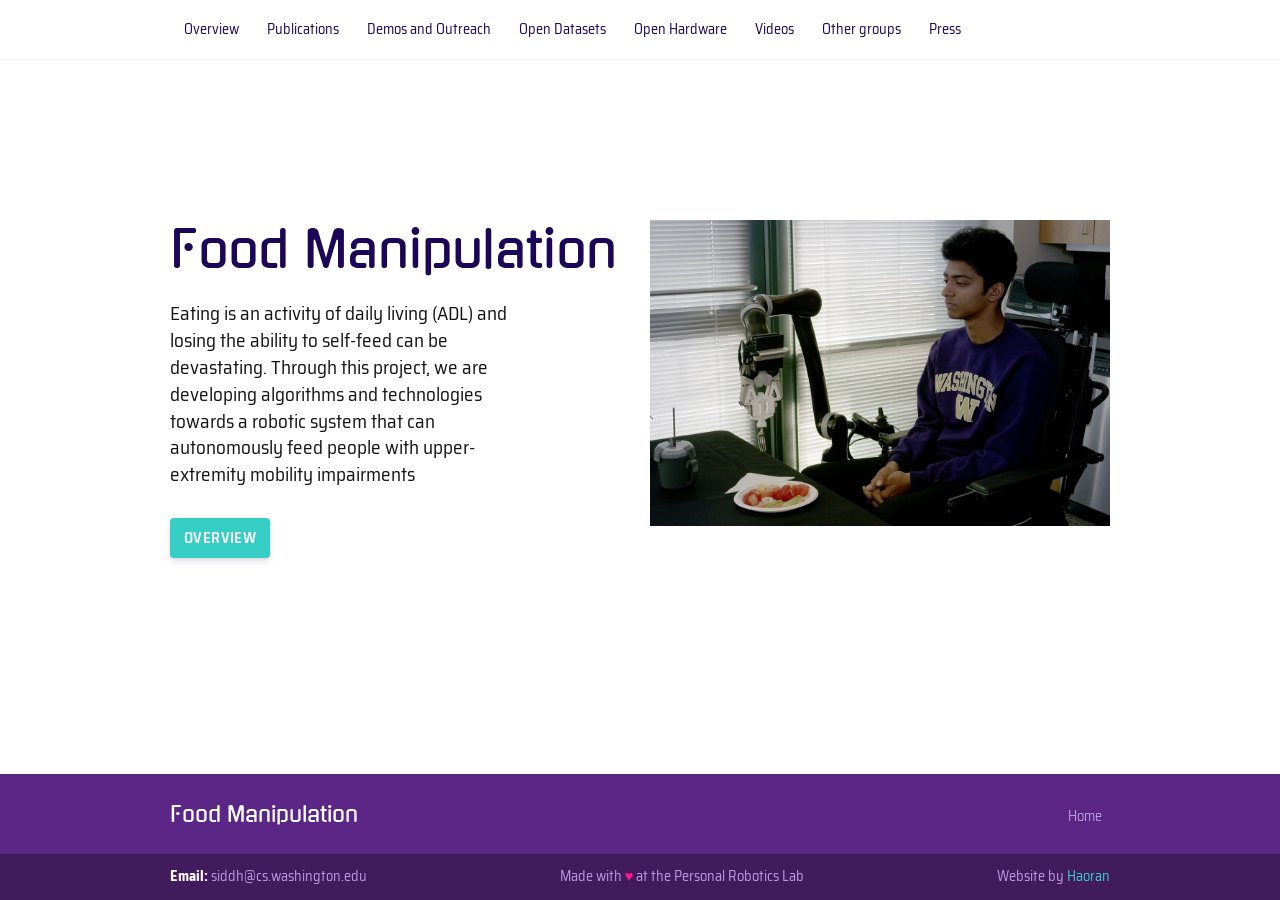
==== index.html @ 9305a0c9 "little update" ====
<!DOCTYPE html>
<html lang="en">

<head>
	<meta name="generator" content="Hugo 0.58.3" />
  <meta charset="utf-8">
  <meta http-equiv="x-ua-compatible" content="ie=edge">
  <title>Food Manipulation</title>
  <meta name="viewport" content="width=device-width, initial-scale=1">
  
<meta name="description" content="The Multi-agent System for non-Holonomic Racing (MuSHR) is an open-source robotic hardware and software platform for learning and researching AI in a the setting of autonomous vehicles and mobile robotics." />
<meta property="og:title" content="MuSHR: The UW Open Racecar Project" />
<meta property="og:type" content="website" />
<meta property="og:url" content="https://prl-mushr.github.io" />
<meta property="og:image" content="https://prl-mushr.github.io/imgs/single-car.jpg" />
<meta property="og:description" content="The Multi-agent System for non-Holonomic Racing (MuSHR) is an open-source robotic hardware and software platform for learning and researching AI in a the setting of autonomous vehicles and mobile robotics." />
<meta name="twitter:card" content="summary" />
<meta name="twitter:site" content="@MichaloveJohan" />
<meta name="twitter:creator" content="@MichaloveJohan" />

  <link rel="icon" href="https://mushr.io/favicon.png">

  
  
  <link rel="stylesheet" href="/css/style.min.d27fc8fb75b044a542bd55f4202e977c4df7053b2a8582257e5b62a005c7fe3b.css">
  

  

</head>

<body class='page page-home'>
  <div id="main-menu-mobile" class="main-menu-mobile">
  <ul>
    
    
    <li class="menu-item-overview">
      <a href="/overview/">
        
        <span>Overview</span>
      </a>
    </li>
    
    <li class="menu-item-publications">
      <a href="/publications/">
        
        <span>Publications</span>
      </a>
    </li>
    
    <li class="menu-item-demos and outreach">
      <a href="/demos/">
        
        <span>Demos and Outreach</span>
      </a>
    </li>
    
    <li class="menu-item-open datasets">
      <a href="/datasets/">
        
        <span>Open Datasets</span>
      </a>
    </li>
    
    <li class="menu-item-open hardware">
      <a href="/hardware/">
        
        <span>Open Hardware</span>
      </a>
    </li>
    
    <li class="menu-item-videos">
      <a href="/videos/">
        
        <span>Videos</span>
      </a>
    </li>
    
    <li class="menu-item-other groups">
      <a href="/others/">
        
        <span>Other groups</span>
      </a>
    </li>
    
    <li class="menu-item-press">
      <a href="/press/">
        
        <span>Press</span>
      </a>
    </li>
    
  </ul>
</div>
  <div class="wrapper">
    <div class='header'>
  <div class="container">
    <div id="main-menu" class="main-menu">
  <ul>
    
    
    
    <li class="menu-item-overview">
      <a href="/overview/">
        
        <span>Overview</span>
      </a>
    </li>
    
    
    
    <li class="menu-item-publications">
      <a href="/publications/">
        
        <span>Publications</span>
      </a>
    </li>
    
    
    
    <li class="menu-item-demos and outreach">
      <a href="/demos/">
        
        <span>Demos and Outreach</span>
      </a>
    </li>
    
    
    
    <li class="menu-item-open datasets">
      <a href="/datasets/">
        
        <span>Open Datasets</span>
      </a>
    </li>
    
    
    
    <li class="menu-item-open hardware">
      <a href="/hardware/">
        
        <span>Open Hardware</span>
      </a>
    </li>
    
    
    
    <li class="menu-item-videos">
      <a href="/videos/">
        
        <span>Videos</span>
      </a>
    </li>
    
    
    
    <li class="menu-item-other groups">
      <a href="/others/">
        
        <span>Other groups</span>
      </a>
    </li>
    
    
    
    <li class="menu-item-press">
      <a href="/press/">
        
        <span>Press</span>
      </a>
    </li>
    
    
  </ul>
</div>

    <button id="toggle-main-menu-mobile" class="hamburger hamburger--slider" role="presentation" aria-label="mobile menu trigger">
  <span class="hamburger-box">
    <span class="hamburger-inner"></span>
  </span>
</button>
</div>
</div>

    
<div class="intro">
  <div class="container">
     <div class="row justify-content-start">
      <div class="col-12 col-md-12 col-lg-6 order-2 order-lg-1">
        

<h1 id="food-manipulation">Food Manipulation</h1>

<h2 id="[base64]">Eating is an activity of daily living (ADL) and losing the ability to self-feed can be devastating. Through this project, we are developing algorithms and technologies towards a robotic system that can autonomously feed people with upper-extremity mobility impairments</h2>

        <a class="button button-primary" href="https://mushr.io/overview">Overview</a>
      
      </div>
      <div class="col-lg-6 order-lg-2">
        <img src="/imgs/ada.jpg" />
      </div>
    </div>
  </div>
</div>





  </div>

  <div class="footer">
  <div class="container">
    <div class="row">
      <div class="col-12">
        <div class="footer-inner">
          <h3 class="footer-title">Food Manipulation</h3>
          <ul>
            
            
            <li class="menu-item-home">
              <a href="/">
                Home
              </a>
            </li>
            
          </ul>
        </div>
      </div>
    </div>
  </div>
</div>
  <div class="sub-footer">
  <div class="container">
    <div class="row">
      <div class="col-12">
        <div class="sub-footer-inner">
          <ul>
            <li><strong>Email: </strong><a href="mailto:siddh@cs.washington.edu">
                siddh@cs.washington.edu</a></li>
          </ul>
          <ul>
            <li class="prl"><a href="https://personalrobotics.cs.washington.edu/">Made with <font color="#FF1690">♥</font> at the Personal Robotics Lab</a></li>
          </ul>
          <ul>
            <li class="prl">Website by <font color="#36CDC4">Haoran</font></li>
          </ul>
        </div>
      </div>
    </div>
  </div>
</div>


  

  
  

  
  <script type="text/javascript" src="/js/scripts.min.bf1e1f7ae8e03db5f012356e825843facdff51c0a559cb0d27fe2bbe1db405c2.js"></script>
  

  




<script async src="https://www.googletagmanager.com/gtag/js?id=UA-146151202-1"></script>
<script>
  window.dataLayer = window.dataLayer || [];

  function gtag() {
    dataLayer.push(arguments);
  }
  gtag('js', new Date());
  gtag('config', 'UA-146151202-1');
</script>




</body>

</html>
---- css/style.min.d27fc8fb75b044a542bd55f4202e977c4df7053b2a8582257e5b62a005c7fe3b.css ----
@import "https://fonts.googleapis.com/css?family=DM+Sans:400,700,800|DM+Serif+Display&display=swap";@import "https://fonts.googleapis.com/css?family=Gugi|Saira+Semi+Condensed&display=swap";@import "https://fonts.googleapis.com/css?family=Roboto+Mono:300,400&display=swap";/*!* Bootstrap Grid v4.3.1 (https://getbootstrap.com/)
* Copyright 2011-2019 The Bootstrap Authors
* Copyright 2011-2019 Twitter, Inc.
* Licensed under MIT (https://github.com/twbs/bootstrap/blob/master/LICENSE)*/html{box-sizing:border-box;-ms-overflow-style:scrollbar}*,*::before,*::after{box-sizing:inherit}.container{width:100%;padding-right:10px;padding-left:10px;margin-right:auto;margin-left:auto}@media(min-width:576px){.container{max-width:566px}}@media(min-width:768px){.container{max-width:740px}}@media(min-width:992px){.container{max-width:960px}}@media(min-width:1300px){.container{max-width:1140px}}.container-fluid{width:100%;padding-right:10px;padding-left:10px;margin-right:auto;margin-left:auto}.row{display:flex;flex-wrap:wrap;margin-right:-10px;margin-left:-10px}.no-gutters{margin-right:0;margin-left:0}.no-gutters>.col,.no-gutters>[class*=col-]{padding-right:0;padding-left:0}.col-1,.col-2,.col-3,.col-4,.col-5,.col-6,.col-7,.col-8,.col-9,.col-10,.col-11,.col-12,.col,.col-auto,.col-sm-1,.col-sm-2,.col-sm-3,.col-sm-4,.col-sm-5,.col-sm-6,.col-sm-7,.col-sm-8,.col-sm-9,.col-sm-10,.col-sm-11,.col-sm-12,.col-sm,.col-sm-auto,.col-md-1,.col-md-2,.col-md-3,.col-md-4,.col-md-5,.col-md-6,.col-md-7,.col-md-8,.col-md-9,.col-md-10,.col-md-11,.col-md-12,.col-md,.col-md-auto,.col-lg-1,.col-lg-2,.col-lg-3,.col-lg-4,.col-lg-5,.col-lg-6,.col-lg-7,.col-lg-8,.col-lg-9,.col-lg-10,.col-lg-11,.col-lg-12,.col-lg,.col-lg-auto,.col-xl-1,.col-xl-2,.col-xl-3,.col-xl-4,.col-xl-5,.col-xl-6,.col-xl-7,.col-xl-8,.col-xl-9,.col-xl-10,.col-xl-11,.col-xl-12,.col-xl,.col-xl-auto{position:relative;width:100%;padding-right:10px;padding-left:10px}.col{flex-basis:0;flex-grow:1;max-width:100%}.col-auto{flex:0 0 auto;width:auto;max-width:100%}.col-1{flex:0 0 8.33333333%;max-width:8.33333333%}.col-2{flex:0 0 16.66666667%;max-width:16.66666667%}.col-3{flex:0 0 25%;max-width:25%}.col-4{flex:0 0 33.33333333%;max-width:33.33333333%}.col-5{flex:0 0 41.66666667%;max-width:41.66666667%}.col-6{flex:0 0 50%;max-width:50%}.col-7{flex:0 0 58.33333333%;max-width:58.33333333%}.col-8{flex:0 0 66.66666667%;max-width:66.66666667%}.col-9{flex:0 0 75%;max-width:75%}.col-10{flex:0 0 83.33333333%;max-width:83.33333333%}.col-11{flex:0 0 91.66666667%;max-width:91.66666667%}.col-12{flex:0 0 100%;max-width:100%}.order-first{order:-1}.order-last{order:13}.order-0{order:0}.order-1{order:1}.order-2{order:2}.order-3{order:3}.order-4{order:4}.order-5{order:5}.order-6{order:6}.order-7{order:7}.order-8{order:8}.order-9{order:9}.order-10{order:10}.order-11{order:11}.order-12{order:12}.offset-1{margin-left:8.33333333%}.offset-2{margin-left:16.66666667%}.offset-3{margin-left:25%}.offset-4{margin-left:33.33333333%}.offset-5{margin-left:41.66666667%}.offset-6{margin-left:50%}.offset-7{margin-left:58.33333333%}.offset-8{margin-left:66.66666667%}.offset-9{margin-left:75%}.offset-10{margin-left:83.33333333%}.offset-11{margin-left:91.66666667%}@media(min-width:576px){.col-sm{flex-basis:0;flex-grow:1;max-width:100%}.col-sm-auto{flex:0 0 auto;width:auto;max-width:100%}.col-sm-1{flex:0 0 8.33333333%;max-width:8.33333333%}.col-sm-2{flex:0 0 16.66666667%;max-width:16.66666667%}.col-sm-3{flex:0 0 25%;max-width:25%}.col-sm-4{flex:0 0 33.33333333%;max-width:33.33333333%}.col-sm-5{flex:0 0 41.66666667%;max-width:41.66666667%}.col-sm-6{flex:0 0 50%;max-width:50%}.col-sm-7{flex:0 0 58.33333333%;max-width:58.33333333%}.col-sm-8{flex:0 0 66.66666667%;max-width:66.66666667%}.col-sm-9{flex:0 0 75%;max-width:75%}.col-sm-10{flex:0 0 83.33333333%;max-width:83.33333333%}.col-sm-11{flex:0 0 91.66666667%;max-width:91.66666667%}.col-sm-12{flex:0 0 100%;max-width:100%}.order-sm-first{order:-1}.order-sm-last{order:13}.order-sm-0{order:0}.order-sm-1{order:1}.order-sm-2{order:2}.order-sm-3{order:3}.order-sm-4{order:4}.order-sm-5{order:5}.order-sm-6{order:6}.order-sm-7{order:7}.order-sm-8{order:8}.order-sm-9{order:9}.order-sm-10{order:10}.order-sm-11{order:11}.order-sm-12{order:12}.offset-sm-0{margin-left:0}.offset-sm-1{margin-left:8.33333333%}.offset-sm-2{margin-left:16.66666667%}.offset-sm-3{margin-left:25%}.offset-sm-4{margin-left:33.33333333%}.offset-sm-5{margin-left:41.66666667%}.offset-sm-6{margin-left:50%}.offset-sm-7{margin-left:58.33333333%}.offset-sm-8{margin-left:66.66666667%}.offset-sm-9{margin-left:75%}.offset-sm-10{margin-left:83.33333333%}.offset-sm-11{margin-left:91.66666667%}}@media(min-width:768px){.col-md{flex-basis:0;flex-grow:1;max-width:100%}.col-md-auto{flex:0 0 auto;width:auto;max-width:100%}.col-md-1{flex:0 0 8.33333333%;max-width:8.33333333%}.col-md-2{flex:0 0 16.66666667%;max-width:16.66666667%}.col-md-3{flex:0 0 25%;max-width:25%}.col-md-4{flex:0 0 33.33333333%;max-width:33.33333333%}.col-md-5{flex:0 0 41.66666667%;max-width:41.66666667%}.col-md-6{flex:0 0 50%;max-width:50%}.col-md-7{flex:0 0 58.33333333%;max-width:58.33333333%}.col-md-8{flex:0 0 66.66666667%;max-width:66.66666667%}.col-md-9{flex:0 0 75%;max-width:75%}.col-md-10{flex:0 0 83.33333333%;max-width:83.33333333%}.col-md-11{flex:0 0 91.66666667%;max-width:91.66666667%}.col-md-12{flex:0 0 100%;max-width:100%}.order-md-first{order:-1}.order-md-last{order:13}.order-md-0{order:0}.order-md-1{order:1}.order-md-2{order:2}.order-md-3{order:3}.order-md-4{order:4}.order-md-5{order:5}.order-md-6{order:6}.order-md-7{order:7}.order-md-8{order:8}.order-md-9{order:9}.order-md-10{order:10}.order-md-11{order:11}.order-md-12{order:12}.offset-md-0{margin-left:0}.offset-md-1{margin-left:8.33333333%}.offset-md-2{margin-left:16.66666667%}.offset-md-3{margin-left:25%}.offset-md-4{margin-left:33.33333333%}.offset-md-5{margin-left:41.66666667%}.offset-md-6{margin-left:50%}.offset-md-7{margin-left:58.33333333%}.offset-md-8{margin-left:66.66666667%}.offset-md-9{margin-left:75%}.offset-md-10{margin-left:83.33333333%}.offset-md-11{margin-left:91.66666667%}}@media(min-width:992px){.col-lg{flex-basis:0;flex-grow:1;max-width:100%}.col-lg-auto{flex:0 0 auto;width:auto;max-width:100%}.col-lg-1{flex:0 0 8.33333333%;max-width:8.33333333%}.col-lg-2{flex:0 0 16.66666667%;max-width:16.66666667%}.col-lg-3{flex:0 0 25%;max-width:25%}.col-lg-4{flex:0 0 33.33333333%;max-width:33.33333333%}.col-lg-5{flex:0 0 41.66666667%;max-width:41.66666667%}.col-lg-6{flex:0 0 50%;max-width:50%}.col-lg-7{flex:0 0 58.33333333%;max-width:58.33333333%}.col-lg-8{flex:0 0 66.66666667%;max-width:66.66666667%}.col-lg-9{flex:0 0 75%;max-width:75%}.col-lg-10{flex:0 0 83.33333333%;max-width:83.33333333%}.col-lg-11{flex:0 0 91.66666667%;max-width:91.66666667%}.col-lg-12{flex:0 0 100%;max-width:100%}.order-lg-first{order:-1}.order-lg-last{order:13}.order-lg-0{order:0}.order-lg-1{order:1}.order-lg-2{order:2}.order-lg-3{order:3}.order-lg-4{order:4}.order-lg-5{order:5}.order-lg-6{order:6}.order-lg-7{order:7}.order-lg-8{order:8}.order-lg-9{order:9}.order-lg-10{order:10}.order-lg-11{order:11}.order-lg-12{order:12}.offset-lg-0{margin-left:0}.offset-lg-1{margin-left:8.33333333%}.offset-lg-2{margin-left:16.66666667%}.offset-lg-3{margin-left:25%}.offset-lg-4{margin-left:33.33333333%}.offset-lg-5{margin-left:41.66666667%}.offset-lg-6{margin-left:50%}.offset-lg-7{margin-left:58.33333333%}.offset-lg-8{margin-left:66.66666667%}.offset-lg-9{margin-left:75%}.offset-lg-10{margin-left:83.33333333%}.offset-lg-11{margin-left:91.66666667%}}@media(min-width:1300px){.col-xl{flex-basis:0;flex-grow:1;max-width:100%}.col-xl-auto{flex:0 0 auto;width:auto;max-width:100%}.col-xl-1{flex:0 0 8.33333333%;max-width:8.33333333%}.col-xl-2{flex:0 0 16.66666667%;max-width:16.66666667%}.col-xl-3{flex:0 0 25%;max-width:25%}.col-xl-4{flex:0 0 33.33333333%;max-width:33.33333333%}.col-xl-5{flex:0 0 41.66666667%;max-width:41.66666667%}.col-xl-6{flex:0 0 50%;max-width:50%}.col-xl-7{flex:0 0 58.33333333%;max-width:58.33333333%}.col-xl-8{flex:0 0 66.66666667%;max-width:66.66666667%}.col-xl-9{flex:0 0 75%;max-width:75%}.col-xl-10{flex:0 0 83.33333333%;max-width:83.33333333%}.col-xl-11{flex:0 0 91.66666667%;max-width:91.66666667%}.col-xl-12{flex:0 0 100%;max-width:100%}.order-xl-first{order:-1}.order-xl-last{order:13}.order-xl-0{order:0}.order-xl-1{order:1}.order-xl-2{order:2}.order-xl-3{order:3}.order-xl-4{order:4}.order-xl-5{order:5}.order-xl-6{order:6}.order-xl-7{order:7}.order-xl-8{order:8}.order-xl-9{order:9}.order-xl-10{order:10}.order-xl-11{order:11}.order-xl-12{order:12}.offset-xl-0{margin-left:0}.offset-xl-1{margin-left:8.33333333%}.offset-xl-2{margin-left:16.66666667%}.offset-xl-3{margin-left:25%}.offset-xl-4{margin-left:33.33333333%}.offset-xl-5{margin-left:41.66666667%}.offset-xl-6{margin-left:50%}.offset-xl-7{margin-left:58.33333333%}.offset-xl-8{margin-left:66.66666667%}.offset-xl-9{margin-left:75%}.offset-xl-10{margin-left:83.33333333%}.offset-xl-11{margin-left:91.66666667%}}.d-none{display:none!important}.d-inline{display:inline!important}.d-inline-block{display:inline-block!important}.d-block{display:block!important}.d-table{display:table!important}.d-table-row{display:table-row!important}.d-table-cell{display:table-cell!important}.d-flex{display:flex!important}.d-inline-flex{display:inline-flex!important}@media(min-width:576px){.d-sm-none{display:none!important}.d-sm-inline{display:inline!important}.d-sm-inline-block{display:inline-block!important}.d-sm-block{display:block!important}.d-sm-table{display:table!important}.d-sm-table-row{display:table-row!important}.d-sm-table-cell{display:table-cell!important}.d-sm-flex{display:flex!important}.d-sm-inline-flex{display:inline-flex!important}}@media(min-width:768px){.d-md-none{display:none!important}.d-md-inline{display:inline!important}.d-md-inline-block{display:inline-block!important}.d-md-block{display:block!important}.d-md-table{display:table!important}.d-md-table-row{display:table-row!important}.d-md-table-cell{display:table-cell!important}.d-md-flex{display:flex!important}.d-md-inline-flex{display:inline-flex!important}}@media(min-width:992px){.d-lg-none{display:none!important}.d-lg-inline{display:inline!important}.d-lg-inline-block{display:inline-block!important}.d-lg-block{display:block!important}.d-lg-table{display:table!important}.d-lg-table-row{display:table-row!important}.d-lg-table-cell{display:table-cell!important}.d-lg-flex{display:flex!important}.d-lg-inline-flex{display:inline-flex!important}}@media(min-width:1300px){.d-xl-none{display:none!important}.d-xl-inline{display:inline!important}.d-xl-inline-block{display:inline-block!important}.d-xl-block{display:block!important}.d-xl-table{display:table!important}.d-xl-table-row{display:table-row!important}.d-xl-table-cell{display:table-cell!important}.d-xl-flex{display:flex!important}.d-xl-inline-flex{display:inline-flex!important}}@media print{.d-print-none{display:none!important}.d-print-inline{display:inline!important}.d-print-inline-block{display:inline-block!important}.d-print-block{display:block!important}.d-print-table{display:table!important}.d-print-table-row{display:table-row!important}.d-print-table-cell{display:table-cell!important}.d-print-flex{display:flex!important}.d-print-inline-flex{display:inline-flex!important}}.flex-row{flex-direction:row!important}.flex-column{flex-direction:column!important}.flex-row-reverse{flex-direction:row-reverse!important}.flex-column-reverse{flex-direction:column-reverse!important}.flex-wrap{flex-wrap:wrap!important}.flex-nowrap{flex-wrap:nowrap!important}.flex-wrap-reverse{flex-wrap:wrap-reverse!important}.flex-fill{flex:1 1 auto!important}.flex-grow-0{flex-grow:0!important}.flex-grow-1{flex-grow:1!important}.flex-shrink-0{flex-shrink:0!important}.flex-shrink-1{flex-shrink:1!important}.justify-content-start{justify-content:flex-start!important}.justify-content-end{justify-content:flex-end!important}.justify-content-center{justify-content:center!important}.justify-content-between{justify-content:space-between!important}.justify-content-around{justify-content:space-around!important}.align-items-start{align-items:flex-start!important}.align-items-end{align-items:flex-end!important}.align-items-center{align-items:center!important}.align-items-baseline{align-items:baseline!important}.align-items-stretch{align-items:stretch!important}.align-content-start{align-content:flex-start!important}.align-content-end{align-content:flex-end!important}.align-content-center{align-content:center!important}.align-content-between{align-content:space-between!important}.align-content-around{align-content:space-around!important}.align-content-stretch{align-content:stretch!important}.align-self-auto{align-self:auto!important}.align-self-start{align-self:flex-start!important}.align-self-end{align-self:flex-end!important}.align-self-center{align-self:center!important}.align-self-baseline{align-self:baseline!important}.align-self-stretch{align-self:stretch!important}@media(min-width:576px){.flex-sm-row{flex-direction:row!important}.flex-sm-column{flex-direction:column!important}.flex-sm-row-reverse{flex-direction:row-reverse!important}.flex-sm-column-reverse{flex-direction:column-reverse!important}.flex-sm-wrap{flex-wrap:wrap!important}.flex-sm-nowrap{flex-wrap:nowrap!important}.flex-sm-wrap-reverse{flex-wrap:wrap-reverse!important}.flex-sm-fill{flex:1 1 auto!important}.flex-sm-grow-0{flex-grow:0!important}.flex-sm-grow-1{flex-grow:1!important}.flex-sm-shrink-0{flex-shrink:0!important}.flex-sm-shrink-1{flex-shrink:1!important}.justify-content-sm-start{justify-content:flex-start!important}.justify-content-sm-end{justify-content:flex-end!important}.justify-content-sm-center{justify-content:center!important}.justify-content-sm-between{justify-content:space-between!important}.justify-content-sm-around{justify-content:space-around!important}.align-items-sm-start{align-items:flex-start!important}.align-items-sm-end{align-items:flex-end!important}.align-items-sm-center{align-items:center!important}.align-items-sm-baseline{align-items:baseline!important}.align-items-sm-stretch{align-items:stretch!important}.align-content-sm-start{align-content:flex-start!important}.align-content-sm-end{align-content:flex-end!important}.align-content-sm-center{align-content:center!important}.align-content-sm-between{align-content:space-between!important}.align-content-sm-around{align-content:space-around!important}.align-content-sm-stretch{align-content:stretch!important}.align-self-sm-auto{align-self:auto!important}.align-self-sm-start{align-self:flex-start!important}.align-self-sm-end{align-self:flex-end!important}.align-self-sm-center{align-self:center!important}.align-self-sm-baseline{align-self:baseline!important}.align-self-sm-stretch{align-self:stretch!important}}@media(min-width:768px){.flex-md-row{flex-direction:row!important}.flex-md-column{flex-direction:column!important}.flex-md-row-reverse{flex-direction:row-reverse!important}.flex-md-column-reverse{flex-direction:column-reverse!important}.flex-md-wrap{flex-wrap:wrap!important}.flex-md-nowrap{flex-wrap:nowrap!important}.flex-md-wrap-reverse{flex-wrap:wrap-reverse!important}.flex-md-fill{flex:1 1 auto!important}.flex-md-grow-0{flex-grow:0!important}.flex-md-grow-1{flex-grow:1!important}.flex-md-shrink-0{flex-shrink:0!important}.flex-md-shrink-1{flex-shrink:1!important}.justify-content-md-start{justify-content:flex-start!important}.justify-content-md-end{justify-content:flex-end!important}.justify-content-md-center{justify-content:center!important}.justify-content-md-between{justify-content:space-between!important}.justify-content-md-around{justify-content:space-around!important}.align-items-md-start{align-items:flex-start!important}.align-items-md-end{align-items:flex-end!important}.align-items-md-center{align-items:center!important}.align-items-md-baseline{align-items:baseline!important}.align-items-md-stretch{align-items:stretch!important}.align-content-md-start{align-content:flex-start!important}.align-content-md-end{align-content:flex-end!important}.align-content-md-center{align-content:center!important}.align-content-md-between{align-content:space-between!important}.align-content-md-around{align-content:space-around!important}.align-content-md-stretch{align-content:stretch!important}.align-self-md-auto{align-self:auto!important}.align-self-md-start{align-self:flex-start!important}.align-self-md-end{align-self:flex-end!important}.align-self-md-center{align-self:center!important}.align-self-md-baseline{align-self:baseline!important}.align-self-md-stretch{align-self:stretch!important}}@media(min-width:992px){.flex-lg-row{flex-direction:row!important}.flex-lg-column{flex-direction:column!important}.flex-lg-row-reverse{flex-direction:row-reverse!important}.flex-lg-column-reverse{flex-direction:column-reverse!important}.flex-lg-wrap{flex-wrap:wrap!important}.flex-lg-nowrap{flex-wrap:nowrap!important}.flex-lg-wrap-reverse{flex-wrap:wrap-reverse!important}.flex-lg-fill{flex:1 1 auto!important}.flex-lg-grow-0{flex-grow:0!important}.flex-lg-grow-1{flex-grow:1!important}.flex-lg-shrink-0{flex-shrink:0!important}.flex-lg-shrink-1{flex-shrink:1!important}.justify-content-lg-start{justify-content:flex-start!important}.justify-content-lg-end{justify-content:flex-end!important}.justify-content-lg-center{justify-content:center!important}.justify-content-lg-between{justify-content:space-between!important}.justify-content-lg-around{justify-content:space-around!important}.align-items-lg-start{align-items:flex-start!important}.align-items-lg-end{align-items:flex-end!important}.align-items-lg-center{align-items:center!important}.align-items-lg-baseline{align-items:baseline!important}.align-items-lg-stretch{align-items:stretch!important}.align-content-lg-start{align-content:flex-start!important}.align-content-lg-end{align-content:flex-end!important}.align-content-lg-center{align-content:center!important}.align-content-lg-between{align-content:space-between!important}.align-content-lg-around{align-content:space-around!important}.align-content-lg-stretch{align-content:stretch!important}.align-self-lg-auto{align-self:auto!important}.align-self-lg-start{align-self:flex-start!important}.align-self-lg-end{align-self:flex-end!important}.align-self-lg-center{align-self:center!important}.align-self-lg-baseline{align-self:baseline!important}.align-self-lg-stretch{align-self:stretch!important}}@media(min-width:1300px){.flex-xl-row{flex-direction:row!important}.flex-xl-column{flex-direction:column!important}.flex-xl-row-reverse{flex-direction:row-reverse!important}.flex-xl-column-reverse{flex-direction:column-reverse!important}.flex-xl-wrap{flex-wrap:wrap!important}.flex-xl-nowrap{flex-wrap:nowrap!important}.flex-xl-wrap-reverse{flex-wrap:wrap-reverse!important}.flex-xl-fill{flex:1 1 auto!important}.flex-xl-grow-0{flex-grow:0!important}.flex-xl-grow-1{flex-grow:1!important}.flex-xl-shrink-0{flex-shrink:0!important}.flex-xl-shrink-1{flex-shrink:1!important}.justify-content-xl-start{justify-content:flex-start!important}.justify-content-xl-end{justify-content:flex-end!important}.justify-content-xl-center{justify-content:center!important}.justify-content-xl-between{justify-content:space-between!important}.justify-content-xl-around{justify-content:space-around!important}.align-items-xl-start{align-items:flex-start!important}.align-items-xl-end{align-items:flex-end!important}.align-items-xl-center{align-items:center!important}.align-items-xl-baseline{align-items:baseline!important}.align-items-xl-stretch{align-items:stretch!important}.align-content-xl-start{align-content:flex-start!important}.align-content-xl-end{align-content:flex-end!important}.align-content-xl-center{align-content:center!important}.align-content-xl-between{align-content:space-between!important}.align-content-xl-around{align-content:space-around!important}.align-content-xl-stretch{align-content:stretch!important}.align-self-xl-auto{align-self:auto!important}.align-self-xl-start{align-self:flex-start!important}.align-self-xl-end{align-self:flex-end!important}.align-self-xl-center{align-self:center!important}.align-self-xl-baseline{align-self:baseline!important}.align-self-xl-stretch{align-self:stretch!important}}.m-0{margin:0!important}.mt-0,.my-0{margin-top:0!important}.mr-0,.mx-0{margin-right:0!important}.mb-0,.my-0{margin-bottom:0!important}.ml-0,.mx-0{margin-left:0!important}.m-1{margin:10px!important}.mt-1,.my-1{margin-top:10px!important}.mr-1,.mx-1{margin-right:10px!important}.mb-1,.my-1{margin-bottom:10px!important}.ml-1,.mx-1{margin-left:10px!important}.m-2{margin:20px!important}.mt-2,.my-2{margin-top:20px!important}.mr-2,.mx-2{margin-right:20px!important}.mb-2,.my-2{margin-bottom:20px!important}.ml-2,.mx-2{margin-left:20px!important}.m-3{margin:30px!important}.mt-3,.my-3{margin-top:30px!important}.mr-3,.mx-3{margin-right:30px!important}.mb-3,.my-3{margin-bottom:30px!important}.ml-3,.mx-3{margin-left:30px!important}.m-4{margin:40px!important}.mt-4,.my-4{margin-top:40px!important}.mr-4,.mx-4{margin-right:40px!important}.mb-4,.my-4{margin-bottom:40px!important}.ml-4,.mx-4{margin-left:40px!important}.m-5{margin:50px!important}.mt-5,.my-5{margin-top:50px!important}.mr-5,.mx-5{margin-right:50px!important}.mb-5,.my-5{margin-bottom:50px!important}.ml-5,.mx-5{margin-left:50px!important}.m-6{margin:60px!important}.mt-6,.my-6{margin-top:60px!important}.mr-6,.mx-6{margin-right:60px!important}.mb-6,.my-6{margin-bottom:60px!important}.ml-6,.mx-6{margin-left:60px!important}.m-7{margin:70px!important}.mt-7,.my-7{margin-top:70px!important}.mr-7,.mx-7{margin-right:70px!important}.mb-7,.my-7{margin-bottom:70px!important}.ml-7,.mx-7{margin-left:70px!important}.m-8{margin:80px!important}.mt-8,.my-8{margin-top:80px!important}.mr-8,.mx-8{margin-right:80px!important}.mb-8,.my-8{margin-bottom:80px!important}.ml-8,.mx-8{margin-left:80px!important}.m-9{margin:90px!important}.mt-9,.my-9{margin-top:90px!important}.mr-9,.mx-9{margin-right:90px!important}.mb-9,.my-9{margin-bottom:90px!important}.ml-9,.mx-9{margin-left:90px!important}.m-10{margin:100px!important}.mt-10,.my-10{margin-top:100px!important}.mr-10,.mx-10{margin-right:100px!important}.mb-10,.my-10{margin-bottom:100px!important}.ml-10,.mx-10{margin-left:100px!important}.m-11{margin:110px!important}.mt-11,.my-11{margin-top:110px!important}.mr-11,.mx-11{margin-right:110px!important}.mb-11,.my-11{margin-bottom:110px!important}.ml-11,.mx-11{margin-left:110px!important}.m-12{margin:120px!important}.mt-12,.my-12{margin-top:120px!important}.mr-12,.mx-12{margin-right:120px!important}.mb-12,.my-12{margin-bottom:120px!important}.ml-12,.mx-12{margin-left:120px!important}.m-13{margin:130px!important}.mt-13,.my-13{margin-top:130px!important}.mr-13,.mx-13{margin-right:130px!important}.mb-13,.my-13{margin-bottom:130px!important}.ml-13,.mx-13{margin-left:130px!important}.m-14{margin:140px!important}.mt-14,.my-14{margin-top:140px!important}.mr-14,.mx-14{margin-right:140px!important}.mb-14,.my-14{margin-bottom:140px!important}.ml-14,.mx-14{margin-left:140px!important}.m-15{margin:150px!important}.mt-15,.my-15{margin-top:150px!important}.mr-15,.mx-15{margin-right:150px!important}.mb-15,.my-15{margin-bottom:150px!important}.ml-15,.mx-15{margin-left:150px!important}.m-16{margin:160px!important}.mt-16,.my-16{margin-top:160px!important}.mr-16,.mx-16{margin-right:160px!important}.mb-16,.my-16{margin-bottom:160px!important}.ml-16,.mx-16{margin-left:160px!important}.m-17{margin:170px!important}.mt-17,.my-17{margin-top:170px!important}.mr-17,.mx-17{margin-right:170px!important}.mb-17,.my-17{margin-bottom:170px!important}.ml-17,.mx-17{margin-left:170px!important}.m-18{margin:180px!important}.mt-18,.my-18{margin-top:180px!important}.mr-18,.mx-18{margin-right:180px!important}.mb-18,.my-18{margin-bottom:180px!important}.ml-18,.mx-18{margin-left:180px!important}.m-19{margin:190px!important}.mt-19,.my-19{margin-top:190px!important}.mr-19,.mx-19{margin-right:190px!important}.mb-19,.my-19{margin-bottom:190px!important}.ml-19,.mx-19{margin-left:190px!important}.m-20{margin:200px!important}.mt-20,.my-20{margin-top:200px!important}.mr-20,.mx-20{margin-right:200px!important}.mb-20,.my-20{margin-bottom:200px!important}.ml-20,.mx-20{margin-left:200px!important}.p-0{padding:0!important}.pt-0,.py-0{padding-top:0!important}.pr-0,.px-0{padding-right:0!important}.pb-0,.py-0{padding-bottom:0!important}.pl-0,.px-0{padding-left:0!important}.p-1{padding:10px!important}.pt-1,.py-1{padding-top:10px!important}.pr-1,.px-1{padding-right:10px!important}.pb-1,.py-1{padding-bottom:10px!important}.pl-1,.px-1{padding-left:10px!important}.p-2{padding:20px!important}.pt-2,.py-2{padding-top:20px!important}.pr-2,.px-2{padding-right:20px!important}.pb-2,.py-2{padding-bottom:20px!important}.pl-2,.px-2{padding-left:20px!important}.p-3{padding:30px!important}.pt-3,.py-3{padding-top:30px!important}.pr-3,.px-3{padding-right:30px!important}.pb-3,.py-3{padding-bottom:30px!important}.pl-3,.px-3{padding-left:30px!important}.p-4{padding:40px!important}.pt-4,.py-4{padding-top:40px!important}.pr-4,.px-4{padding-right:40px!important}.pb-4,.py-4{padding-bottom:40px!important}.pl-4,.px-4{padding-left:40px!important}.p-5{padding:50px!important}.pt-5,.py-5{padding-top:50px!important}.pr-5,.px-5{padding-right:50px!important}.pb-5,.py-5{padding-bottom:50px!important}.pl-5,.px-5{padding-left:50px!important}.p-6{padding:60px!important}.pt-6,.py-6{padding-top:60px!important}.pr-6,.px-6{padding-right:60px!important}.pb-6,.py-6{padding-bottom:60px!important}.pl-6,.px-6{padding-left:60px!important}.p-7{padding:70px!important}.pt-7,.py-7{padding-top:70px!important}.pr-7,.px-7{padding-right:70px!important}.pb-7,.py-7{padding-bottom:70px!important}.pl-7,.px-7{padding-left:70px!important}.p-8{padding:80px!important}.pt-8,.py-8{padding-top:80px!important}.pr-8,.px-8{padding-right:80px!important}.pb-8,.py-8{padding-bottom:80px!important}.pl-8,.px-8{padding-left:80px!important}.p-9{padding:90px!important}.pt-9,.py-9{padding-top:90px!important}.pr-9,.px-9{padding-right:90px!important}.pb-9,.py-9{padding-bottom:90px!important}.pl-9,.px-9{padding-left:90px!important}.p-10{padding:100px!important}.pt-10,.py-10{padding-top:100px!important}.pr-10,.px-10{padding-right:100px!important}.pb-10,.py-10{padding-bottom:100px!important}.pl-10,.px-10{padding-left:100px!important}.p-11{padding:110px!important}.pt-11,.py-11{padding-top:110px!important}.pr-11,.px-11{padding-right:110px!important}.pb-11,.py-11{padding-bottom:110px!important}.pl-11,.px-11{padding-left:110px!important}.p-12{padding:120px!important}.pt-12,.py-12{padding-top:120px!important}.pr-12,.px-12{padding-right:120px!important}.pb-12,.py-12{padding-bottom:120px!important}.pl-12,.px-12{padding-left:120px!important}.p-13{padding:130px!important}.pt-13,.py-13{padding-top:130px!important}.pr-13,.px-13{padding-right:130px!important}.pb-13,.py-13{padding-bottom:130px!important}.pl-13,.px-13{padding-left:130px!important}.p-14{padding:140px!important}.pt-14,.py-14{padding-top:140px!important}.pr-14,.px-14{padding-right:140px!important}.pb-14,.py-14{padding-bottom:140px!important}.pl-14,.px-14{padding-left:140px!important}.p-15{padding:150px!important}.pt-15,.py-15{padding-top:150px!important}.pr-15,.px-15{padding-right:150px!important}.pb-15,.py-15{padding-bottom:150px!important}.pl-15,.px-15{padding-left:150px!important}.p-16{padding:160px!important}.pt-16,.py-16{padding-top:160px!important}.pr-16,.px-16{padding-right:160px!important}.pb-16,.py-16{padding-bottom:160px!important}.pl-16,.px-16{padding-left:160px!important}.p-17{padding:170px!important}.pt-17,.py-17{padding-top:170px!important}.pr-17,.px-17{padding-right:170px!important}.pb-17,.py-17{padding-bottom:170px!important}.pl-17,.px-17{padding-left:170px!important}.p-18{padding:180px!important}.pt-18,.py-18{padding-top:180px!important}.pr-18,.px-18{padding-right:180px!important}.pb-18,.py-18{padding-bottom:180px!important}.pl-18,.px-18{padding-left:180px!important}.p-19{padding:190px!important}.pt-19,.py-19{padding-top:190px!important}.pr-19,.px-19{padding-right:190px!important}.pb-19,.py-19{padding-bottom:190px!important}.pl-19,.px-19{padding-left:190px!important}.p-20{padding:200px!important}.pt-20,.py-20{padding-top:200px!important}.pr-20,.px-20{padding-right:200px!important}.pb-20,.py-20{padding-bottom:200px!important}.pl-20,.px-20{padding-left:200px!important}.m-n1{margin:-10px!important}.mt-n1,.my-n1{margin-top:-10px!important}.mr-n1,.mx-n1{margin-right:-10px!important}.mb-n1,.my-n1{margin-bottom:-10px!important}.ml-n1,.mx-n1{margin-left:-10px!important}.m-n2{margin:-20px!important}.mt-n2,.my-n2{margin-top:-20px!important}.mr-n2,.mx-n2{margin-right:-20px!important}.mb-n2,.my-n2{margin-bottom:-20px!important}.ml-n2,.mx-n2{margin-left:-20px!important}.m-n3{margin:-30px!important}.mt-n3,.my-n3{margin-top:-30px!important}.mr-n3,.mx-n3{margin-right:-30px!important}.mb-n3,.my-n3{margin-bottom:-30px!important}.ml-n3,.mx-n3{margin-left:-30px!important}.m-n4{margin:-40px!important}.mt-n4,.my-n4{margin-top:-40px!important}.mr-n4,.mx-n4{margin-right:-40px!important}.mb-n4,.my-n4{margin-bottom:-40px!important}.ml-n4,.mx-n4{margin-left:-40px!important}.m-n5{margin:-50px!important}.mt-n5,.my-n5{margin-top:-50px!important}.mr-n5,.mx-n5{margin-right:-50px!important}.mb-n5,.my-n5{margin-bottom:-50px!important}.ml-n5,.mx-n5{margin-left:-50px!important}.m-n6{margin:-60px!important}.mt-n6,.my-n6{margin-top:-60px!important}.mr-n6,.mx-n6{margin-right:-60px!important}.mb-n6,.my-n6{margin-bottom:-60px!important}.ml-n6,.mx-n6{margin-left:-60px!important}.m-n7{margin:-70px!important}.mt-n7,.my-n7{margin-top:-70px!important}.mr-n7,.mx-n7{margin-right:-70px!important}.mb-n7,.my-n7{margin-bottom:-70px!important}.ml-n7,.mx-n7{margin-left:-70px!important}.m-n8{margin:-80px!important}.mt-n8,.my-n8{margin-top:-80px!important}.mr-n8,.mx-n8{margin-right:-80px!important}.mb-n8,.my-n8{margin-bottom:-80px!important}.ml-n8,.mx-n8{margin-left:-80px!important}.m-n9{margin:-90px!important}.mt-n9,.my-n9{margin-top:-90px!important}.mr-n9,.mx-n9{margin-right:-90px!important}.mb-n9,.my-n9{margin-bottom:-90px!important}.ml-n9,.mx-n9{margin-left:-90px!important}.m-n10{margin:-100px!important}.mt-n10,.my-n10{margin-top:-100px!important}.mr-n10,.mx-n10{margin-right:-100px!important}.mb-n10,.my-n10{margin-bottom:-100px!important}.ml-n10,.mx-n10{margin-left:-100px!important}.m-n11{margin:-110px!important}.mt-n11,.my-n11{margin-top:-110px!important}.mr-n11,.mx-n11{margin-right:-110px!important}.mb-n11,.my-n11{margin-bottom:-110px!important}.ml-n11,.mx-n11{margin-left:-110px!important}.m-n12{margin:-120px!important}.mt-n12,.my-n12{margin-top:-120px!important}.mr-n12,.mx-n12{margin-right:-120px!important}.mb-n12,.my-n12{margin-bottom:-120px!important}.ml-n12,.mx-n12{margin-left:-120px!important}.m-n13{margin:-130px!important}.mt-n13,.my-n13{margin-top:-130px!important}.mr-n13,.mx-n13{margin-right:-130px!important}.mb-n13,.my-n13{margin-bottom:-130px!important}.ml-n13,.mx-n13{margin-left:-130px!important}.m-n14{margin:-140px!important}.mt-n14,.my-n14{margin-top:-140px!important}.mr-n14,.mx-n14{margin-right:-140px!important}.mb-n14,.my-n14{margin-bottom:-140px!important}.ml-n14,.mx-n14{margin-left:-140px!important}.m-n15{margin:-150px!important}.mt-n15,.my-n15{margin-top:-150px!important}.mr-n15,.mx-n15{margin-right:-150px!important}.mb-n15,.my-n15{margin-bottom:-150px!important}.ml-n15,.mx-n15{margin-left:-150px!important}.m-n16{margin:-160px!important}.mt-n16,.my-n16{margin-top:-160px!important}.mr-n16,.mx-n16{margin-right:-160px!important}.mb-n16,.my-n16{margin-bottom:-160px!important}.ml-n16,.mx-n16{margin-left:-160px!important}.m-n17{margin:-170px!important}.mt-n17,.my-n17{margin-top:-170px!important}.mr-n17,.mx-n17{margin-right:-170px!important}.mb-n17,.my-n17{margin-bottom:-170px!important}.ml-n17,.mx-n17{margin-left:-170px!important}.m-n18{margin:-180px!important}.mt-n18,.my-n18{margin-top:-180px!important}.mr-n18,.mx-n18{margin-right:-180px!important}.mb-n18,.my-n18{margin-bottom:-180px!important}.ml-n18,.mx-n18{margin-left:-180px!important}.m-n19{margin:-190px!important}.mt-n19,.my-n19{margin-top:-190px!important}.mr-n19,.mx-n19{margin-right:-190px!important}.mb-n19,.my-n19{margin-bottom:-190px!important}.ml-n19,.mx-n19{margin-left:-190px!important}.m-n20{margin:-200px!important}.mt-n20,.my-n20{margin-top:-200px!important}.mr-n20,.mx-n20{margin-right:-200px!important}.mb-n20,.my-n20{margin-bottom:-200px!important}.ml-n20,.mx-n20{margin-left:-200px!important}.m-auto{margin:auto!important}.mt-auto,.my-auto{margin-top:auto!important}.mr-auto,.mx-auto{margin-right:auto!important}.mb-auto,.my-auto{margin-bottom:auto!important}.ml-auto,.mx-auto{margin-left:auto!important}@media(min-width:576px){.m-sm-0{margin:0!important}.mt-sm-0,.my-sm-0{margin-top:0!important}.mr-sm-0,.mx-sm-0{margin-right:0!important}.mb-sm-0,.my-sm-0{margin-bottom:0!important}.ml-sm-0,.mx-sm-0{margin-left:0!important}.m-sm-1{margin:10px!important}.mt-sm-1,.my-sm-1{margin-top:10px!important}.mr-sm-1,.mx-sm-1{margin-right:10px!important}.mb-sm-1,.my-sm-1{margin-bottom:10px!important}.ml-sm-1,.mx-sm-1{margin-left:10px!important}.m-sm-2{margin:20px!important}.mt-sm-2,.my-sm-2{margin-top:20px!important}.mr-sm-2,.mx-sm-2{margin-right:20px!important}.mb-sm-2,.my-sm-2{margin-bottom:20px!important}.ml-sm-2,.mx-sm-2{margin-left:20px!important}.m-sm-3{margin:30px!important}.mt-sm-3,.my-sm-3{margin-top:30px!important}.mr-sm-3,.mx-sm-3{margin-right:30px!important}.mb-sm-3,.my-sm-3{margin-bottom:30px!important}.ml-sm-3,.mx-sm-3{margin-left:30px!important}.m-sm-4{margin:40px!important}.mt-sm-4,.my-sm-4{margin-top:40px!important}.mr-sm-4,.mx-sm-4{margin-right:40px!important}.mb-sm-4,.my-sm-4{margin-bottom:40px!important}.ml-sm-4,.mx-sm-4{margin-left:40px!important}.m-sm-5{margin:50px!important}.mt-sm-5,.my-sm-5{margin-top:50px!important}.mr-sm-5,.mx-sm-5{margin-right:50px!important}.mb-sm-5,.my-sm-5{margin-bottom:50px!important}.ml-sm-5,.mx-sm-5{margin-left:50px!important}.m-sm-6{margin:60px!important}.mt-sm-6,.my-sm-6{margin-top:60px!important}.mr-sm-6,.mx-sm-6{margin-right:60px!important}.mb-sm-6,.my-sm-6{margin-bottom:60px!important}.ml-sm-6,.mx-sm-6{margin-left:60px!important}.m-sm-7{margin:70px!important}.mt-sm-7,.my-sm-7{margin-top:70px!important}.mr-sm-7,.mx-sm-7{margin-right:70px!important}.mb-sm-7,.my-sm-7{margin-bottom:70px!important}.ml-sm-7,.mx-sm-7{margin-left:70px!important}.m-sm-8{margin:80px!important}.mt-sm-8,.my-sm-8{margin-top:80px!important}.mr-sm-8,.mx-sm-8{margin-right:80px!important}.mb-sm-8,.my-sm-8{margin-bottom:80px!important}.ml-sm-8,.mx-sm-8{margin-left:80px!important}.m-sm-9{margin:90px!important}.mt-sm-9,.my-sm-9{margin-top:90px!important}.mr-sm-9,.mx-sm-9{margin-right:90px!important}.mb-sm-9,.my-sm-9{margin-bottom:90px!important}.ml-sm-9,.mx-sm-9{margin-left:90px!important}.m-sm-10{margin:100px!important}.mt-sm-10,.my-sm-10{margin-top:100px!important}.mr-sm-10,.mx-sm-10{margin-right:100px!important}.mb-sm-10,.my-sm-10{margin-bottom:100px!important}.ml-sm-10,.mx-sm-10{margin-left:100px!important}.m-sm-11{margin:110px!important}.mt-sm-11,.my-sm-11{margin-top:110px!important}.mr-sm-11,.mx-sm-11{margin-right:110px!important}.mb-sm-11,.my-sm-11{margin-bottom:110px!important}.ml-sm-11,.mx-sm-11{margin-left:110px!important}.m-sm-12{margin:120px!important}.mt-sm-12,.my-sm-12{margin-top:120px!important}.mr-sm-12,.mx-sm-12{margin-right:120px!important}.mb-sm-12,.my-sm-12{margin-bottom:120px!important}.ml-sm-12,.mx-sm-12{margin-left:120px!important}.m-sm-13{margin:130px!important}.mt-sm-13,.my-sm-13{margin-top:130px!important}.mr-sm-13,.mx-sm-13{margin-right:130px!important}.mb-sm-13,.my-sm-13{margin-bottom:130px!important}.ml-sm-13,.mx-sm-13{margin-left:130px!important}.m-sm-14{margin:140px!important}.mt-sm-14,.my-sm-14{margin-top:140px!important}.mr-sm-14,.mx-sm-14{margin-right:140px!important}.mb-sm-14,.my-sm-14{margin-bottom:140px!important}.ml-sm-14,.mx-sm-14{margin-left:140px!important}.m-sm-15{margin:150px!important}.mt-sm-15,.my-sm-15{margin-top:150px!important}.mr-sm-15,.mx-sm-15{margin-right:150px!important}.mb-sm-15,.my-sm-15{margin-bottom:150px!important}.ml-sm-15,.mx-sm-15{margin-left:150px!important}.m-sm-16{margin:160px!important}.mt-sm-16,.my-sm-16{margin-top:160px!important}.mr-sm-16,.mx-sm-16{margin-right:160px!important}.mb-sm-16,.my-sm-16{margin-bottom:160px!important}.ml-sm-16,.mx-sm-16{margin-left:160px!important}.m-sm-17{margin:170px!important}.mt-sm-17,.my-sm-17{margin-top:170px!important}.mr-sm-17,.mx-sm-17{margin-right:170px!important}.mb-sm-17,.my-sm-17{margin-bottom:170px!important}.ml-sm-17,.mx-sm-17{margin-left:170px!important}.m-sm-18{margin:180px!important}.mt-sm-18,.my-sm-18{margin-top:180px!important}.mr-sm-18,.mx-sm-18{margin-right:180px!important}.mb-sm-18,.my-sm-18{margin-bottom:180px!important}.ml-sm-18,.mx-sm-18{margin-left:180px!important}.m-sm-19{margin:190px!important}.mt-sm-19,.my-sm-19{margin-top:190px!important}.mr-sm-19,.mx-sm-19{margin-right:190px!important}.mb-sm-19,.my-sm-19{margin-bottom:190px!important}.ml-sm-19,.mx-sm-19{margin-left:190px!important}.m-sm-20{margin:200px!important}.mt-sm-20,.my-sm-20{margin-top:200px!important}.mr-sm-20,.mx-sm-20{margin-right:200px!important}.mb-sm-20,.my-sm-20{margin-bottom:200px!important}.ml-sm-20,.mx-sm-20{margin-left:200px!important}.p-sm-0{padding:0!important}.pt-sm-0,.py-sm-0{padding-top:0!important}.pr-sm-0,.px-sm-0{padding-right:0!important}.pb-sm-0,.py-sm-0{padding-bottom:0!important}.pl-sm-0,.px-sm-0{padding-left:0!important}.p-sm-1{padding:10px!important}.pt-sm-1,.py-sm-1{padding-top:10px!important}.pr-sm-1,.px-sm-1{padding-right:10px!important}.pb-sm-1,.py-sm-1{padding-bottom:10px!important}.pl-sm-1,.px-sm-1{padding-left:10px!important}.p-sm-2{padding:20px!important}.pt-sm-2,.py-sm-2{padding-top:20px!important}.pr-sm-2,.px-sm-2{padding-right:20px!important}.pb-sm-2,.py-sm-2{padding-bottom:20px!important}.pl-sm-2,.px-sm-2{padding-left:20px!important}.p-sm-3{padding:30px!important}.pt-sm-3,.py-sm-3{padding-top:30px!important}.pr-sm-3,.px-sm-3{padding-right:30px!important}.pb-sm-3,.py-sm-3{padding-bottom:30px!important}.pl-sm-3,.px-sm-3{padding-left:30px!important}.p-sm-4{padding:40px!important}.pt-sm-4,.py-sm-4{padding-top:40px!important}.pr-sm-4,.px-sm-4{padding-right:40px!important}.pb-sm-4,.py-sm-4{padding-bottom:40px!important}.pl-sm-4,.px-sm-4{padding-left:40px!important}.p-sm-5{padding:50px!important}.pt-sm-5,.py-sm-5{padding-top:50px!important}.pr-sm-5,.px-sm-5{padding-right:50px!important}.pb-sm-5,.py-sm-5{padding-bottom:50px!important}.pl-sm-5,.px-sm-5{padding-left:50px!important}.p-sm-6{padding:60px!important}.pt-sm-6,.py-sm-6{padding-top:60px!important}.pr-sm-6,.px-sm-6{padding-right:60px!important}.pb-sm-6,.py-sm-6{padding-bottom:60px!important}.pl-sm-6,.px-sm-6{padding-left:60px!important}.p-sm-7{padding:70px!important}.pt-sm-7,.py-sm-7{padding-top:70px!important}.pr-sm-7,.px-sm-7{padding-right:70px!important}.pb-sm-7,.py-sm-7{padding-bottom:70px!important}.pl-sm-7,.px-sm-7{padding-left:70px!important}.p-sm-8{padding:80px!important}.pt-sm-8,.py-sm-8{padding-top:80px!important}.pr-sm-8,.px-sm-8{padding-right:80px!important}.pb-sm-8,.py-sm-8{padding-bottom:80px!important}.pl-sm-8,.px-sm-8{padding-left:80px!important}.p-sm-9{padding:90px!important}.pt-sm-9,.py-sm-9{padding-top:90px!important}.pr-sm-9,.px-sm-9{padding-right:90px!important}.pb-sm-9,.py-sm-9{padding-bottom:90px!important}.pl-sm-9,.px-sm-9{padding-left:90px!important}.p-sm-10{padding:100px!important}.pt-sm-10,.py-sm-10{padding-top:100px!important}.pr-sm-10,.px-sm-10{padding-right:100px!important}.pb-sm-10,.py-sm-10{padding-bottom:100px!important}.pl-sm-10,.px-sm-10{padding-left:100px!important}.p-sm-11{padding:110px!important}.pt-sm-11,.py-sm-11{padding-top:110px!important}.pr-sm-11,.px-sm-11{padding-right:110px!important}.pb-sm-11,.py-sm-11{padding-bottom:110px!important}.pl-sm-11,.px-sm-11{padding-left:110px!important}.p-sm-12{padding:120px!important}.pt-sm-12,.py-sm-12{padding-top:120px!important}.pr-sm-12,.px-sm-12{padding-right:120px!important}.pb-sm-12,.py-sm-12{padding-bottom:120px!important}.pl-sm-12,.px-sm-12{padding-left:120px!important}.p-sm-13{padding:130px!important}.pt-sm-13,.py-sm-13{padding-top:130px!important}.pr-sm-13,.px-sm-13{padding-right:130px!important}.pb-sm-13,.py-sm-13{padding-bottom:130px!important}.pl-sm-13,.px-sm-13{padding-left:130px!important}.p-sm-14{padding:140px!important}.pt-sm-14,.py-sm-14{padding-top:140px!important}.pr-sm-14,.px-sm-14{padding-right:140px!important}.pb-sm-14,.py-sm-14{padding-bottom:140px!important}.pl-sm-14,.px-sm-14{padding-left:140px!important}.p-sm-15{padding:150px!important}.pt-sm-15,.py-sm-15{padding-top:150px!important}.pr-sm-15,.px-sm-15{padding-right:150px!important}.pb-sm-15,.py-sm-15{padding-bottom:150px!important}.pl-sm-15,.px-sm-15{padding-left:150px!important}.p-sm-16{padding:160px!important}.pt-sm-16,.py-sm-16{padding-top:160px!important}.pr-sm-16,.px-sm-16{padding-right:160px!important}.pb-sm-16,.py-sm-16{padding-bottom:160px!important}.pl-sm-16,.px-sm-16{padding-left:160px!important}.p-sm-17{padding:170px!important}.pt-sm-17,.py-sm-17{padding-top:170px!important}.pr-sm-17,.px-sm-17{padding-right:170px!important}.pb-sm-17,.py-sm-17{padding-bottom:170px!important}.pl-sm-17,.px-sm-17{padding-left:170px!important}.p-sm-18{padding:180px!important}.pt-sm-18,.py-sm-18{padding-top:180px!important}.pr-sm-18,.px-sm-18{padding-right:180px!important}.pb-sm-18,.py-sm-18{padding-bottom:180px!important}.pl-sm-18,.px-sm-18{padding-left:180px!important}.p-sm-19{padding:190px!important}.pt-sm-19,.py-sm-19{padding-top:190px!important}.pr-sm-19,.px-sm-19{padding-right:190px!important}.pb-sm-19,.py-sm-19{padding-bottom:190px!important}.pl-sm-19,.px-sm-19{padding-left:190px!important}.p-sm-20{padding:200px!important}.pt-sm-20,.py-sm-20{padding-top:200px!important}.pr-sm-20,.px-sm-20{padding-right:200px!important}.pb-sm-20,.py-sm-20{padding-bottom:200px!important}.pl-sm-20,.px-sm-20{padding-left:200px!important}.m-sm-n1{margin:-10px!important}.mt-sm-n1,.my-sm-n1{margin-top:-10px!important}.mr-sm-n1,.mx-sm-n1{margin-right:-10px!important}.mb-sm-n1,.my-sm-n1{margin-bottom:-10px!important}.ml-sm-n1,.mx-sm-n1{margin-left:-10px!important}.m-sm-n2{margin:-20px!important}.mt-sm-n2,.my-sm-n2{margin-top:-20px!important}.mr-sm-n2,.mx-sm-n2{margin-right:-20px!important}.mb-sm-n2,.my-sm-n2{margin-bottom:-20px!important}.ml-sm-n2,.mx-sm-n2{margin-left:-20px!important}.m-sm-n3{margin:-30px!important}.mt-sm-n3,.my-sm-n3{margin-top:-30px!important}.mr-sm-n3,.mx-sm-n3{margin-right:-30px!important}.mb-sm-n3,.my-sm-n3{margin-bottom:-30px!important}.ml-sm-n3,.mx-sm-n3{margin-left:-30px!important}.m-sm-n4{margin:-40px!important}.mt-sm-n4,.my-sm-n4{margin-top:-40px!important}.mr-sm-n4,.mx-sm-n4{margin-right:-40px!important}.mb-sm-n4,.my-sm-n4{margin-bottom:-40px!important}.ml-sm-n4,.mx-sm-n4{margin-left:-40px!important}.m-sm-n5{margin:-50px!important}.mt-sm-n5,.my-sm-n5{margin-top:-50px!important}.mr-sm-n5,.mx-sm-n5{margin-right:-50px!important}.mb-sm-n5,.my-sm-n5{margin-bottom:-50px!important}.ml-sm-n5,.mx-sm-n5{margin-left:-50px!important}.m-sm-n6{margin:-60px!important}.mt-sm-n6,.my-sm-n6{margin-top:-60px!important}.mr-sm-n6,.mx-sm-n6{margin-right:-60px!important}.mb-sm-n6,.my-sm-n6{margin-bottom:-60px!important}.ml-sm-n6,.mx-sm-n6{margin-left:-60px!important}.m-sm-n7{margin:-70px!important}.mt-sm-n7,.my-sm-n7{margin-top:-70px!important}.mr-sm-n7,.mx-sm-n7{margin-right:-70px!important}.mb-sm-n7,.my-sm-n7{margin-bottom:-70px!important}.ml-sm-n7,.mx-sm-n7{margin-left:-70px!important}.m-sm-n8{margin:-80px!important}.mt-sm-n8,.my-sm-n8{margin-top:-80px!important}.mr-sm-n8,.mx-sm-n8{margin-right:-80px!important}.mb-sm-n8,.my-sm-n8{margin-bottom:-80px!important}.ml-sm-n8,.mx-sm-n8{margin-left:-80px!important}.m-sm-n9{margin:-90px!important}.mt-sm-n9,.my-sm-n9{margin-top:-90px!important}.mr-sm-n9,.mx-sm-n9{margin-right:-90px!important}.mb-sm-n9,.my-sm-n9{margin-bottom:-90px!important}.ml-sm-n9,.mx-sm-n9{margin-left:-90px!important}.m-sm-n10{margin:-100px!important}.mt-sm-n10,.my-sm-n10{margin-top:-100px!important}.mr-sm-n10,.mx-sm-n10{margin-right:-100px!important}.mb-sm-n10,.my-sm-n10{margin-bottom:-100px!important}.ml-sm-n10,.mx-sm-n10{margin-left:-100px!important}.m-sm-n11{margin:-110px!important}.mt-sm-n11,.my-sm-n11{margin-top:-110px!important}.mr-sm-n11,.mx-sm-n11{margin-right:-110px!important}.mb-sm-n11,.my-sm-n11{margin-bottom:-110px!important}.ml-sm-n11,.mx-sm-n11{margin-left:-110px!important}.m-sm-n12{margin:-120px!important}.mt-sm-n12,.my-sm-n12{margin-top:-120px!important}.mr-sm-n12,.mx-sm-n12{margin-right:-120px!important}.mb-sm-n12,.my-sm-n12{margin-bottom:-120px!important}.ml-sm-n12,.mx-sm-n12{margin-left:-120px!important}.m-sm-n13{margin:-130px!important}.mt-sm-n13,.my-sm-n13{margin-top:-130px!important}.mr-sm-n13,.mx-sm-n13{margin-right:-130px!important}.mb-sm-n13,.my-sm-n13{margin-bottom:-130px!important}.ml-sm-n13,.mx-sm-n13{margin-left:-130px!important}.m-sm-n14{margin:-140px!important}.mt-sm-n14,.my-sm-n14{margin-top:-140px!important}.mr-sm-n14,.mx-sm-n14{margin-right:-140px!important}.mb-sm-n14,.my-sm-n14{margin-bottom:-140px!important}.ml-sm-n14,.mx-sm-n14{margin-left:-140px!important}.m-sm-n15{margin:-150px!important}.mt-sm-n15,.my-sm-n15{margin-top:-150px!important}.mr-sm-n15,.mx-sm-n15{margin-right:-150px!important}.mb-sm-n15,.my-sm-n15{margin-bottom:-150px!important}.ml-sm-n15,.mx-sm-n15{margin-left:-150px!important}.m-sm-n16{margin:-160px!important}.mt-sm-n16,.my-sm-n16{margin-top:-160px!important}.mr-sm-n16,.mx-sm-n16{margin-right:-160px!important}.mb-sm-n16,.my-sm-n16{margin-bottom:-160px!important}.ml-sm-n16,.mx-sm-n16{margin-left:-160px!important}.m-sm-n17{margin:-170px!important}.mt-sm-n17,.my-sm-n17{margin-top:-170px!important}.mr-sm-n17,.mx-sm-n17{margin-right:-170px!important}.mb-sm-n17,.my-sm-n17{margin-bottom:-170px!important}.ml-sm-n17,.mx-sm-n17{margin-left:-170px!important}.m-sm-n18{margin:-180px!important}.mt-sm-n18,.my-sm-n18{margin-top:-180px!important}.mr-sm-n18,.mx-sm-n18{margin-right:-180px!important}.mb-sm-n18,.my-sm-n18{margin-bottom:-180px!important}.ml-sm-n18,.mx-sm-n18{margin-left:-180px!important}.m-sm-n19{margin:-190px!important}.mt-sm-n19,.my-sm-n19{margin-top:-190px!important}.mr-sm-n19,.mx-sm-n19{margin-right:-190px!important}.mb-sm-n19,.my-sm-n19{margin-bottom:-190px!important}.ml-sm-n19,.mx-sm-n19{margin-left:-190px!important}.m-sm-n20{margin:-200px!important}.mt-sm-n20,.my-sm-n20{margin-top:-200px!important}.mr-sm-n20,.mx-sm-n20{margin-right:-200px!important}.mb-sm-n20,.my-sm-n20{margin-bottom:-200px!important}.ml-sm-n20,.mx-sm-n20{margin-left:-200px!important}.m-sm-auto{margin:auto!important}.mt-sm-auto,.my-sm-auto{margin-top:auto!important}.mr-sm-auto,.mx-sm-auto{margin-right:auto!important}.mb-sm-auto,.my-sm-auto{margin-bottom:auto!important}.ml-sm-auto,.mx-sm-auto{margin-left:auto!important}}@media(min-width:768px){.m-md-0{margin:0!important}.mt-md-0,.my-md-0{margin-top:0!important}.mr-md-0,.mx-md-0{margin-right:0!important}.mb-md-0,.my-md-0{margin-bottom:0!important}.ml-md-0,.mx-md-0{margin-left:0!important}.m-md-1{margin:10px!important}.mt-md-1,.my-md-1{margin-top:10px!important}.mr-md-1,.mx-md-1{margin-right:10px!important}.mb-md-1,.my-md-1{margin-bottom:10px!important}.ml-md-1,.mx-md-1{margin-left:10px!important}.m-md-2{margin:20px!important}.mt-md-2,.my-md-2{margin-top:20px!important}.mr-md-2,.mx-md-2{margin-right:20px!important}.mb-md-2,.my-md-2{margin-bottom:20px!important}.ml-md-2,.mx-md-2{margin-left:20px!important}.m-md-3{margin:30px!important}.mt-md-3,.my-md-3{margin-top:30px!important}.mr-md-3,.mx-md-3{margin-right:30px!important}.mb-md-3,.my-md-3{margin-bottom:30px!important}.ml-md-3,.mx-md-3{margin-left:30px!important}.m-md-4{margin:40px!important}.mt-md-4,.my-md-4{margin-top:40px!important}.mr-md-4,.mx-md-4{margin-right:40px!important}.mb-md-4,.my-md-4{margin-bottom:40px!important}.ml-md-4,.mx-md-4{margin-left:40px!important}.m-md-5{margin:50px!important}.mt-md-5,.my-md-5{margin-top:50px!important}.mr-md-5,.mx-md-5{margin-right:50px!important}.mb-md-5,.my-md-5{margin-bottom:50px!important}.ml-md-5,.mx-md-5{margin-left:50px!important}.m-md-6{margin:60px!important}.mt-md-6,.my-md-6{margin-top:60px!important}.mr-md-6,.mx-md-6{margin-right:60px!important}.mb-md-6,.my-md-6{margin-bottom:60px!important}.ml-md-6,.mx-md-6{margin-left:60px!important}.m-md-7{margin:70px!important}.mt-md-7,.my-md-7{margin-top:70px!important}.mr-md-7,.mx-md-7{margin-right:70px!important}.mb-md-7,.my-md-7{margin-bottom:70px!important}.ml-md-7,.mx-md-7{margin-left:70px!important}.m-md-8{margin:80px!important}.mt-md-8,.my-md-8{margin-top:80px!important}.mr-md-8,.mx-md-8{margin-right:80px!important}.mb-md-8,.my-md-8{margin-bottom:80px!important}.ml-md-8,.mx-md-8{margin-left:80px!important}.m-md-9{margin:90px!important}.mt-md-9,.my-md-9{margin-top:90px!important}.mr-md-9,.mx-md-9{margin-right:90px!important}.mb-md-9,.my-md-9{margin-bottom:90px!important}.ml-md-9,.mx-md-9{margin-left:90px!important}.m-md-10{margin:100px!important}.mt-md-10,.my-md-10{margin-top:100px!important}.mr-md-10,.mx-md-10{margin-right:100px!important}.mb-md-10,.my-md-10{margin-bottom:100px!important}.ml-md-10,.mx-md-10{margin-left:100px!important}.m-md-11{margin:110px!important}.mt-md-11,.my-md-11{margin-top:110px!important}.mr-md-11,.mx-md-11{margin-right:110px!important}.mb-md-11,.my-md-11{margin-bottom:110px!important}.ml-md-11,.mx-md-11{margin-left:110px!important}.m-md-12{margin:120px!important}.mt-md-12,.my-md-12{margin-top:120px!important}.mr-md-12,.mx-md-12{margin-right:120px!important}.mb-md-12,.my-md-12{margin-bottom:120px!important}.ml-md-12,.mx-md-12{margin-left:120px!important}.m-md-13{margin:130px!important}.mt-md-13,.my-md-13{margin-top:130px!important}.mr-md-13,.mx-md-13{margin-right:130px!important}.mb-md-13,.my-md-13{margin-bottom:130px!important}.ml-md-13,.mx-md-13{margin-left:130px!important}.m-md-14{margin:140px!important}.mt-md-14,.my-md-14{margin-top:140px!important}.mr-md-14,.mx-md-14{margin-right:140px!important}.mb-md-14,.my-md-14{margin-bottom:140px!important}.ml-md-14,.mx-md-14{margin-left:140px!important}.m-md-15{margin:150px!important}.mt-md-15,.my-md-15{margin-top:150px!important}.mr-md-15,.mx-md-15{margin-right:150px!important}.mb-md-15,.my-md-15{margin-bottom:150px!important}.ml-md-15,.mx-md-15{margin-left:150px!important}.m-md-16{margin:160px!important}.mt-md-16,.my-md-16{margin-top:160px!important}.mr-md-16,.mx-md-16{margin-right:160px!important}.mb-md-16,.my-md-16{margin-bottom:160px!important}.ml-md-16,.mx-md-16{margin-left:160px!important}.m-md-17{margin:170px!important}.mt-md-17,.my-md-17{margin-top:170px!important}.mr-md-17,.mx-md-17{margin-right:170px!important}.mb-md-17,.my-md-17{margin-bottom:170px!important}.ml-md-17,.mx-md-17{margin-left:170px!important}.m-md-18{margin:180px!important}.mt-md-18,.my-md-18{margin-top:180px!important}.mr-md-18,.mx-md-18{margin-right:180px!important}.mb-md-18,.my-md-18{margin-bottom:180px!important}.ml-md-18,.mx-md-18{margin-left:180px!important}.m-md-19{margin:190px!important}.mt-md-19,.my-md-19{margin-top:190px!important}.mr-md-19,.mx-md-19{margin-right:190px!important}.mb-md-19,.my-md-19{margin-bottom:190px!important}.ml-md-19,.mx-md-19{margin-left:190px!important}.m-md-20{margin:200px!important}.mt-md-20,.my-md-20{margin-top:200px!important}.mr-md-20,.mx-md-20{margin-right:200px!important}.mb-md-20,.my-md-20{margin-bottom:200px!important}.ml-md-20,.mx-md-20{margin-left:200px!important}.p-md-0{padding:0!important}.pt-md-0,.py-md-0{padding-top:0!important}.pr-md-0,.px-md-0{padding-right:0!important}.pb-md-0,.py-md-0{padding-bottom:0!important}.pl-md-0,.px-md-0{padding-left:0!important}.p-md-1{padding:10px!important}.pt-md-1,.py-md-1{padding-top:10px!important}.pr-md-1,.px-md-1{padding-right:10px!important}.pb-md-1,.py-md-1{padding-bottom:10px!important}.pl-md-1,.px-md-1{padding-left:10px!important}.p-md-2{padding:20px!important}.pt-md-2,.py-md-2{padding-top:20px!important}.pr-md-2,.px-md-2{padding-right:20px!important}.pb-md-2,.py-md-2{padding-bottom:20px!important}.pl-md-2,.px-md-2{padding-left:20px!important}.p-md-3{padding:30px!important}.pt-md-3,.py-md-3{padding-top:30px!important}.pr-md-3,.px-md-3{padding-right:30px!important}.pb-md-3,.py-md-3{padding-bottom:30px!important}.pl-md-3,.px-md-3{padding-left:30px!important}.p-md-4{padding:40px!important}.pt-md-4,.py-md-4{padding-top:40px!important}.pr-md-4,.px-md-4{padding-right:40px!important}.pb-md-4,.py-md-4{padding-bottom:40px!important}.pl-md-4,.px-md-4{padding-left:40px!important}.p-md-5{padding:50px!important}.pt-md-5,.py-md-5{padding-top:50px!important}.pr-md-5,.px-md-5{padding-right:50px!important}.pb-md-5,.py-md-5{padding-bottom:50px!important}.pl-md-5,.px-md-5{padding-left:50px!important}.p-md-6{padding:60px!important}.pt-md-6,.py-md-6{padding-top:60px!important}.pr-md-6,.px-md-6{padding-right:60px!important}.pb-md-6,.py-md-6{padding-bottom:60px!important}.pl-md-6,.px-md-6{padding-left:60px!important}.p-md-7{padding:70px!important}.pt-md-7,.py-md-7{padding-top:70px!important}.pr-md-7,.px-md-7{padding-right:70px!important}.pb-md-7,.py-md-7{padding-bottom:70px!important}.pl-md-7,.px-md-7{padding-left:70px!important}.p-md-8{padding:80px!important}.pt-md-8,.py-md-8{padding-top:80px!important}.pr-md-8,.px-md-8{padding-right:80px!important}.pb-md-8,.py-md-8{padding-bottom:80px!important}.pl-md-8,.px-md-8{padding-left:80px!important}.p-md-9{padding:90px!important}.pt-md-9,.py-md-9{padding-top:90px!important}.pr-md-9,.px-md-9{padding-right:90px!important}.pb-md-9,.py-md-9{padding-bottom:90px!important}.pl-md-9,.px-md-9{padding-left:90px!important}.p-md-10{padding:100px!important}.pt-md-10,.py-md-10{padding-top:100px!important}.pr-md-10,.px-md-10{padding-right:100px!important}.pb-md-10,.py-md-10{padding-bottom:100px!important}.pl-md-10,.px-md-10{padding-left:100px!important}.p-md-11{padding:110px!important}.pt-md-11,.py-md-11{padding-top:110px!important}.pr-md-11,.px-md-11{padding-right:110px!important}.pb-md-11,.py-md-11{padding-bottom:110px!important}.pl-md-11,.px-md-11{padding-left:110px!important}.p-md-12{padding:120px!important}.pt-md-12,.py-md-12{padding-top:120px!important}.pr-md-12,.px-md-12{padding-right:120px!important}.pb-md-12,.py-md-12{padding-bottom:120px!important}.pl-md-12,.px-md-12{padding-left:120px!important}.p-md-13{padding:130px!important}.pt-md-13,.py-md-13{padding-top:130px!important}.pr-md-13,.px-md-13{padding-right:130px!important}.pb-md-13,.py-md-13{padding-bottom:130px!important}.pl-md-13,.px-md-13{padding-left:130px!important}.p-md-14{padding:140px!important}.pt-md-14,.py-md-14{padding-top:140px!important}.pr-md-14,.px-md-14{padding-right:140px!important}.pb-md-14,.py-md-14{padding-bottom:140px!important}.pl-md-14,.px-md-14{padding-left:140px!important}.p-md-15{padding:150px!important}.pt-md-15,.py-md-15{padding-top:150px!important}.pr-md-15,.px-md-15{padding-right:150px!important}.pb-md-15,.py-md-15{padding-bottom:150px!important}.pl-md-15,.px-md-15{padding-left:150px!important}.p-md-16{padding:160px!important}.pt-md-16,.py-md-16{padding-top:160px!important}.pr-md-16,.px-md-16{padding-right:160px!important}.pb-md-16,.py-md-16{padding-bottom:160px!important}.pl-md-16,.px-md-16{padding-left:160px!important}.p-md-17{padding:170px!important}.pt-md-17,.py-md-17{padding-top:170px!important}.pr-md-17,.px-md-17{padding-right:170px!important}.pb-md-17,.py-md-17{padding-bottom:170px!important}.pl-md-17,.px-md-17{padding-left:170px!important}.p-md-18{padding:180px!important}.pt-md-18,.py-md-18{padding-top:180px!important}.pr-md-18,.px-md-18{padding-right:180px!important}.pb-md-18,.py-md-18{padding-bottom:180px!important}.pl-md-18,.px-md-18{padding-left:180px!important}.p-md-19{padding:190px!important}.pt-md-19,.py-md-19{padding-top:190px!important}.pr-md-19,.px-md-19{padding-right:190px!important}.pb-md-19,.py-md-19{padding-bottom:190px!important}.pl-md-19,.px-md-19{padding-left:190px!important}.p-md-20{padding:200px!important}.pt-md-20,.py-md-20{padding-top:200px!important}.pr-md-20,.px-md-20{padding-right:200px!important}.pb-md-20,.py-md-20{padding-bottom:200px!important}.pl-md-20,.px-md-20{padding-left:200px!important}.m-md-n1{margin:-10px!important}.mt-md-n1,.my-md-n1{margin-top:-10px!important}.mr-md-n1,.mx-md-n1{margin-right:-10px!important}.mb-md-n1,.my-md-n1{margin-bottom:-10px!important}.ml-md-n1,.mx-md-n1{margin-left:-10px!important}.m-md-n2{margin:-20px!important}.mt-md-n2,.my-md-n2{margin-top:-20px!important}.mr-md-n2,.mx-md-n2{margin-right:-20px!important}.mb-md-n2,.my-md-n2{margin-bottom:-20px!important}.ml-md-n2,.mx-md-n2{margin-left:-20px!important}.m-md-n3{margin:-30px!important}.mt-md-n3,.my-md-n3{margin-top:-30px!important}.mr-md-n3,.mx-md-n3{margin-right:-30px!important}.mb-md-n3,.my-md-n3{margin-bottom:-30px!important}.ml-md-n3,.mx-md-n3{margin-left:-30px!important}.m-md-n4{margin:-40px!important}.mt-md-n4,.my-md-n4{margin-top:-40px!important}.mr-md-n4,.mx-md-n4{margin-right:-40px!important}.mb-md-n4,.my-md-n4{margin-bottom:-40px!important}.ml-md-n4,.mx-md-n4{margin-left:-40px!important}.m-md-n5{margin:-50px!important}.mt-md-n5,.my-md-n5{margin-top:-50px!important}.mr-md-n5,.mx-md-n5{margin-right:-50px!important}.mb-md-n5,.my-md-n5{margin-bottom:-50px!important}.ml-md-n5,.mx-md-n5{margin-left:-50px!important}.m-md-n6{margin:-60px!important}.mt-md-n6,.my-md-n6{margin-top:-60px!important}.mr-md-n6,.mx-md-n6{margin-right:-60px!important}.mb-md-n6,.my-md-n6{margin-bottom:-60px!important}.ml-md-n6,.mx-md-n6{margin-left:-60px!important}.m-md-n7{margin:-70px!important}.mt-md-n7,.my-md-n7{margin-top:-70px!important}.mr-md-n7,.mx-md-n7{margin-right:-70px!important}.mb-md-n7,.my-md-n7{margin-bottom:-70px!important}.ml-md-n7,.mx-md-n7{margin-left:-70px!important}.m-md-n8{margin:-80px!important}.mt-md-n8,.my-md-n8{margin-top:-80px!important}.mr-md-n8,.mx-md-n8{margin-right:-80px!important}.mb-md-n8,.my-md-n8{margin-bottom:-80px!important}.ml-md-n8,.mx-md-n8{margin-left:-80px!important}.m-md-n9{margin:-90px!important}.mt-md-n9,.my-md-n9{margin-top:-90px!important}.mr-md-n9,.mx-md-n9{margin-right:-90px!important}.mb-md-n9,.my-md-n9{margin-bottom:-90px!important}.ml-md-n9,.mx-md-n9{margin-left:-90px!important}.m-md-n10{margin:-100px!important}.mt-md-n10,.my-md-n10{margin-top:-100px!important}.mr-md-n10,.mx-md-n10{margin-right:-100px!important}.mb-md-n10,.my-md-n10{margin-bottom:-100px!important}.ml-md-n10,.mx-md-n10{margin-left:-100px!important}.m-md-n11{margin:-110px!important}.mt-md-n11,.my-md-n11{margin-top:-110px!important}.mr-md-n11,.mx-md-n11{margin-right:-110px!important}.mb-md-n11,.my-md-n11{margin-bottom:-110px!important}.ml-md-n11,.mx-md-n11{margin-left:-110px!important}.m-md-n12{margin:-120px!important}.mt-md-n12,.my-md-n12{margin-top:-120px!important}.mr-md-n12,.mx-md-n12{margin-right:-120px!important}.mb-md-n12,.my-md-n12{margin-bottom:-120px!important}.ml-md-n12,.mx-md-n12{margin-left:-120px!important}.m-md-n13{margin:-130px!important}.mt-md-n13,.my-md-n13{margin-top:-130px!important}.mr-md-n13,.mx-md-n13{margin-right:-130px!important}.mb-md-n13,.my-md-n13{margin-bottom:-130px!important}.ml-md-n13,.mx-md-n13{margin-left:-130px!important}.m-md-n14{margin:-140px!important}.mt-md-n14,.my-md-n14{margin-top:-140px!important}.mr-md-n14,.mx-md-n14{margin-right:-140px!important}.mb-md-n14,.my-md-n14{margin-bottom:-140px!important}.ml-md-n14,.mx-md-n14{margin-left:-140px!important}.m-md-n15{margin:-150px!important}.mt-md-n15,.my-md-n15{margin-top:-150px!important}.mr-md-n15,.mx-md-n15{margin-right:-150px!important}.mb-md-n15,.my-md-n15{margin-bottom:-150px!important}.ml-md-n15,.mx-md-n15{margin-left:-150px!important}.m-md-n16{margin:-160px!important}.mt-md-n16,.my-md-n16{margin-top:-160px!important}.mr-md-n16,.mx-md-n16{margin-right:-160px!important}.mb-md-n16,.my-md-n16{margin-bottom:-160px!important}.ml-md-n16,.mx-md-n16{margin-left:-160px!important}.m-md-n17{margin:-170px!important}.mt-md-n17,.my-md-n17{margin-top:-170px!important}.mr-md-n17,.mx-md-n17{margin-right:-170px!important}.mb-md-n17,.my-md-n17{margin-bottom:-170px!important}.ml-md-n17,.mx-md-n17{margin-left:-170px!important}.m-md-n18{margin:-180px!important}.mt-md-n18,.my-md-n18{margin-top:-180px!important}.mr-md-n18,.mx-md-n18{margin-right:-180px!important}.mb-md-n18,.my-md-n18{margin-bottom:-180px!important}.ml-md-n18,.mx-md-n18{margin-left:-180px!important}.m-md-n19{margin:-190px!important}.mt-md-n19,.my-md-n19{margin-top:-190px!important}.mr-md-n19,.mx-md-n19{margin-right:-190px!important}.mb-md-n19,.my-md-n19{margin-bottom:-190px!important}.ml-md-n19,.mx-md-n19{margin-left:-190px!important}.m-md-n20{margin:-200px!important}.mt-md-n20,.my-md-n20{margin-top:-200px!important}.mr-md-n20,.mx-md-n20{margin-right:-200px!important}.mb-md-n20,.my-md-n20{margin-bottom:-200px!important}.ml-md-n20,.mx-md-n20{margin-left:-200px!important}.m-md-auto{margin:auto!important}.mt-md-auto,.my-md-auto{margin-top:auto!important}.mr-md-auto,.mx-md-auto{margin-right:auto!important}.mb-md-auto,.my-md-auto{margin-bottom:auto!important}.ml-md-auto,.mx-md-auto{margin-left:auto!important}}@media(min-width:992px){.m-lg-0{margin:0!important}.mt-lg-0,.my-lg-0{margin-top:0!important}.mr-lg-0,.mx-lg-0{margin-right:0!important}.mb-lg-0,.my-lg-0{margin-bottom:0!important}.ml-lg-0,.mx-lg-0{margin-left:0!important}.m-lg-1{margin:10px!important}.mt-lg-1,.my-lg-1{margin-top:10px!important}.mr-lg-1,.mx-lg-1{margin-right:10px!important}.mb-lg-1,.my-lg-1{margin-bottom:10px!important}.ml-lg-1,.mx-lg-1{margin-left:10px!important}.m-lg-2{margin:20px!important}.mt-lg-2,.my-lg-2{margin-top:20px!important}.mr-lg-2,.mx-lg-2{margin-right:20px!important}.mb-lg-2,.my-lg-2{margin-bottom:20px!important}.ml-lg-2,.mx-lg-2{margin-left:20px!important}.m-lg-3{margin:30px!important}.mt-lg-3,.my-lg-3{margin-top:30px!important}.mr-lg-3,.mx-lg-3{margin-right:30px!important}.mb-lg-3,.my-lg-3{margin-bottom:30px!important}.ml-lg-3,.mx-lg-3{margin-left:30px!important}.m-lg-4{margin:40px!important}.mt-lg-4,.my-lg-4{margin-top:40px!important}.mr-lg-4,.mx-lg-4{margin-right:40px!important}.mb-lg-4,.my-lg-4{margin-bottom:40px!important}.ml-lg-4,.mx-lg-4{margin-left:40px!important}.m-lg-5{margin:50px!important}.mt-lg-5,.my-lg-5{margin-top:50px!important}.mr-lg-5,.mx-lg-5{margin-right:50px!important}.mb-lg-5,.my-lg-5{margin-bottom:50px!important}.ml-lg-5,.mx-lg-5{margin-left:50px!important}.m-lg-6{margin:60px!important}.mt-lg-6,.my-lg-6{margin-top:60px!important}.mr-lg-6,.mx-lg-6{margin-right:60px!important}.mb-lg-6,.my-lg-6{margin-bottom:60px!important}.ml-lg-6,.mx-lg-6{margin-left:60px!important}.m-lg-7{margin:70px!important}.mt-lg-7,.my-lg-7{margin-top:70px!important}.mr-lg-7,.mx-lg-7{margin-right:70px!important}.mb-lg-7,.my-lg-7{margin-bottom:70px!important}.ml-lg-7,.mx-lg-7{margin-left:70px!important}.m-lg-8{margin:80px!important}.mt-lg-8,.my-lg-8{margin-top:80px!important}.mr-lg-8,.mx-lg-8{margin-right:80px!important}.mb-lg-8,.my-lg-8{margin-bottom:80px!important}.ml-lg-8,.mx-lg-8{margin-left:80px!important}.m-lg-9{margin:90px!important}.mt-lg-9,.my-lg-9{margin-top:90px!important}.mr-lg-9,.mx-lg-9{margin-right:90px!important}.mb-lg-9,.my-lg-9{margin-bottom:90px!important}.ml-lg-9,.mx-lg-9{margin-left:90px!important}.m-lg-10{margin:100px!important}.mt-lg-10,.my-lg-10{margin-top:100px!important}.mr-lg-10,.mx-lg-10{margin-right:100px!important}.mb-lg-10,.my-lg-10{margin-bottom:100px!important}.ml-lg-10,.mx-lg-10{margin-left:100px!important}.m-lg-11{margin:110px!important}.mt-lg-11,.my-lg-11{margin-top:110px!important}.mr-lg-11,.mx-lg-11{margin-right:110px!important}.mb-lg-11,.my-lg-11{margin-bottom:110px!important}.ml-lg-11,.mx-lg-11{margin-left:110px!important}.m-lg-12{margin:120px!important}.mt-lg-12,.my-lg-12{margin-top:120px!important}.mr-lg-12,.mx-lg-12{margin-right:120px!important}.mb-lg-12,.my-lg-12{margin-bottom:120px!important}.ml-lg-12,.mx-lg-12{margin-left:120px!important}.m-lg-13{margin:130px!important}.mt-lg-13,.my-lg-13{margin-top:130px!important}.mr-lg-13,.mx-lg-13{margin-right:130px!important}.mb-lg-13,.my-lg-13{margin-bottom:130px!important}.ml-lg-13,.mx-lg-13{margin-left:130px!important}.m-lg-14{margin:140px!important}.mt-lg-14,.my-lg-14{margin-top:140px!important}.mr-lg-14,.mx-lg-14{margin-right:140px!important}.mb-lg-14,.my-lg-14{margin-bottom:140px!important}.ml-lg-14,.mx-lg-14{margin-left:140px!important}.m-lg-15{margin:150px!important}.mt-lg-15,.my-lg-15{margin-top:150px!important}.mr-lg-15,.mx-lg-15{margin-right:150px!important}.mb-lg-15,.my-lg-15{margin-bottom:150px!important}.ml-lg-15,.mx-lg-15{margin-left:150px!important}.m-lg-16{margin:160px!important}.mt-lg-16,.my-lg-16{margin-top:160px!important}.mr-lg-16,.mx-lg-16{margin-right:160px!important}.mb-lg-16,.my-lg-16{margin-bottom:160px!important}.ml-lg-16,.mx-lg-16{margin-left:160px!important}.m-lg-17{margin:170px!important}.mt-lg-17,.my-lg-17{margin-top:170px!important}.mr-lg-17,.mx-lg-17{margin-right:170px!important}.mb-lg-17,.my-lg-17{margin-bottom:170px!important}.ml-lg-17,.mx-lg-17{margin-left:170px!important}.m-lg-18{margin:180px!important}.mt-lg-18,.my-lg-18{margin-top:180px!important}.mr-lg-18,.mx-lg-18{margin-right:180px!important}.mb-lg-18,.my-lg-18{margin-bottom:180px!important}.ml-lg-18,.mx-lg-18{margin-left:180px!important}.m-lg-19{margin:190px!important}.mt-lg-19,.my-lg-19{margin-top:190px!important}.mr-lg-19,.mx-lg-19{margin-right:190px!important}.mb-lg-19,.my-lg-19{margin-bottom:190px!important}.ml-lg-19,.mx-lg-19{margin-left:190px!important}.m-lg-20{margin:200px!important}.mt-lg-20,.my-lg-20{margin-top:200px!important}.mr-lg-20,.mx-lg-20{margin-right:200px!important}.mb-lg-20,.my-lg-20{margin-bottom:200px!important}.ml-lg-20,.mx-lg-20{margin-left:200px!important}.p-lg-0{padding:0!important}.pt-lg-0,.py-lg-0{padding-top:0!important}.pr-lg-0,.px-lg-0{padding-right:0!important}.pb-lg-0,.py-lg-0{padding-bottom:0!important}.pl-lg-0,.px-lg-0{padding-left:0!important}.p-lg-1{padding:10px!important}.pt-lg-1,.py-lg-1{padding-top:10px!important}.pr-lg-1,.px-lg-1{padding-right:10px!important}.pb-lg-1,.py-lg-1{padding-bottom:10px!important}.pl-lg-1,.px-lg-1{padding-left:10px!important}.p-lg-2{padding:20px!important}.pt-lg-2,.py-lg-2{padding-top:20px!important}.pr-lg-2,.px-lg-2{padding-right:20px!important}.pb-lg-2,.py-lg-2{padding-bottom:20px!important}.pl-lg-2,.px-lg-2{padding-left:20px!important}.p-lg-3{padding:30px!important}.pt-lg-3,.py-lg-3{padding-top:30px!important}.pr-lg-3,.px-lg-3{padding-right:30px!important}.pb-lg-3,.py-lg-3{padding-bottom:30px!important}.pl-lg-3,.px-lg-3{padding-left:30px!important}.p-lg-4{padding:40px!important}.pt-lg-4,.py-lg-4{padding-top:40px!important}.pr-lg-4,.px-lg-4{padding-right:40px!important}.pb-lg-4,.py-lg-4{padding-bottom:40px!important}.pl-lg-4,.px-lg-4{padding-left:40px!important}.p-lg-5{padding:50px!important}.pt-lg-5,.py-lg-5{padding-top:50px!important}.pr-lg-5,.px-lg-5{padding-right:50px!important}.pb-lg-5,.py-lg-5{padding-bottom:50px!important}.pl-lg-5,.px-lg-5{padding-left:50px!important}.p-lg-6{padding:60px!important}.pt-lg-6,.py-lg-6{padding-top:60px!important}.pr-lg-6,.px-lg-6{padding-right:60px!important}.pb-lg-6,.py-lg-6{padding-bottom:60px!important}.pl-lg-6,.px-lg-6{padding-left:60px!important}.p-lg-7{padding:70px!important}.pt-lg-7,.py-lg-7{padding-top:70px!important}.pr-lg-7,.px-lg-7{padding-right:70px!important}.pb-lg-7,.py-lg-7{padding-bottom:70px!important}.pl-lg-7,.px-lg-7{padding-left:70px!important}.p-lg-8{padding:80px!important}.pt-lg-8,.py-lg-8{padding-top:80px!important}.pr-lg-8,.px-lg-8{padding-right:80px!important}.pb-lg-8,.py-lg-8{padding-bottom:80px!important}.pl-lg-8,.px-lg-8{padding-left:80px!important}.p-lg-9{padding:90px!important}.pt-lg-9,.py-lg-9{padding-top:90px!important}.pr-lg-9,.px-lg-9{padding-right:90px!important}.pb-lg-9,.py-lg-9{padding-bottom:90px!important}.pl-lg-9,.px-lg-9{padding-left:90px!important}.p-lg-10{padding:100px!important}.pt-lg-10,.py-lg-10{padding-top:100px!important}.pr-lg-10,.px-lg-10{padding-right:100px!important}.pb-lg-10,.py-lg-10{padding-bottom:100px!important}.pl-lg-10,.px-lg-10{padding-left:100px!important}.p-lg-11{padding:110px!important}.pt-lg-11,.py-lg-11{padding-top:110px!important}.pr-lg-11,.px-lg-11{padding-right:110px!important}.pb-lg-11,.py-lg-11{padding-bottom:110px!important}.pl-lg-11,.px-lg-11{padding-left:110px!important}.p-lg-12{padding:120px!important}.pt-lg-12,.py-lg-12{padding-top:120px!important}.pr-lg-12,.px-lg-12{padding-right:120px!important}.pb-lg-12,.py-lg-12{padding-bottom:120px!important}.pl-lg-12,.px-lg-12{padding-left:120px!important}.p-lg-13{padding:130px!important}.pt-lg-13,.py-lg-13{padding-top:130px!important}.pr-lg-13,.px-lg-13{padding-right:130px!important}.pb-lg-13,.py-lg-13{padding-bottom:130px!important}.pl-lg-13,.px-lg-13{padding-left:130px!important}.p-lg-14{padding:140px!important}.pt-lg-14,.py-lg-14{padding-top:140px!important}.pr-lg-14,.px-lg-14{padding-right:140px!important}.pb-lg-14,.py-lg-14{padding-bottom:140px!important}.pl-lg-14,.px-lg-14{padding-left:140px!important}.p-lg-15{padding:150px!important}.pt-lg-15,.py-lg-15{padding-top:150px!important}.pr-lg-15,.px-lg-15{padding-right:150px!important}.pb-lg-15,.py-lg-15{padding-bottom:150px!important}.pl-lg-15,.px-lg-15{padding-left:150px!important}.p-lg-16{padding:160px!important}.pt-lg-16,.py-lg-16{padding-top:160px!important}.pr-lg-16,.px-lg-16{padding-right:160px!important}.pb-lg-16,.py-lg-16{padding-bottom:160px!important}.pl-lg-16,.px-lg-16{padding-left:160px!important}.p-lg-17{padding:170px!important}.pt-lg-17,.py-lg-17{padding-top:170px!important}.pr-lg-17,.px-lg-17{padding-right:170px!important}.pb-lg-17,.py-lg-17{padding-bottom:170px!important}.pl-lg-17,.px-lg-17{padding-left:170px!important}.p-lg-18{padding:180px!important}.pt-lg-18,.py-lg-18{padding-top:180px!important}.pr-lg-18,.px-lg-18{padding-right:180px!important}.pb-lg-18,.py-lg-18{padding-bottom:180px!important}.pl-lg-18,.px-lg-18{padding-left:180px!important}.p-lg-19{padding:190px!important}.pt-lg-19,.py-lg-19{padding-top:190px!important}.pr-lg-19,.px-lg-19{padding-right:190px!important}.pb-lg-19,.py-lg-19{padding-bottom:190px!important}.pl-lg-19,.px-lg-19{padding-left:190px!important}.p-lg-20{padding:200px!important}.pt-lg-20,.py-lg-20{padding-top:200px!important}.pr-lg-20,.px-lg-20{padding-right:200px!important}.pb-lg-20,.py-lg-20{padding-bottom:200px!important}.pl-lg-20,.px-lg-20{padding-left:200px!important}.m-lg-n1{margin:-10px!important}.mt-lg-n1,.my-lg-n1{margin-top:-10px!important}.mr-lg-n1,.mx-lg-n1{margin-right:-10px!important}.mb-lg-n1,.my-lg-n1{margin-bottom:-10px!important}.ml-lg-n1,.mx-lg-n1{margin-left:-10px!important}.m-lg-n2{margin:-20px!important}.mt-lg-n2,.my-lg-n2{margin-top:-20px!important}.mr-lg-n2,.mx-lg-n2{margin-right:-20px!important}.mb-lg-n2,.my-lg-n2{margin-bottom:-20px!important}.ml-lg-n2,.mx-lg-n2{margin-left:-20px!important}.m-lg-n3{margin:-30px!important}.mt-lg-n3,.my-lg-n3{margin-top:-30px!important}.mr-lg-n3,.mx-lg-n3{margin-right:-30px!important}.mb-lg-n3,.my-lg-n3{margin-bottom:-30px!important}.ml-lg-n3,.mx-lg-n3{margin-left:-30px!important}.m-lg-n4{margin:-40px!important}.mt-lg-n4,.my-lg-n4{margin-top:-40px!important}.mr-lg-n4,.mx-lg-n4{margin-right:-40px!important}.mb-lg-n4,.my-lg-n4{margin-bottom:-40px!important}.ml-lg-n4,.mx-lg-n4{margin-left:-40px!important}.m-lg-n5{margin:-50px!important}.mt-lg-n5,.my-lg-n5{margin-top:-50px!important}.mr-lg-n5,.mx-lg-n5{margin-right:-50px!important}.mb-lg-n5,.my-lg-n5{margin-bottom:-50px!important}.ml-lg-n5,.mx-lg-n5{margin-left:-50px!important}.m-lg-n6{margin:-60px!important}.mt-lg-n6,.my-lg-n6{margin-top:-60px!important}.mr-lg-n6,.mx-lg-n6{margin-right:-60px!important}.mb-lg-n6,.my-lg-n6{margin-bottom:-60px!important}.ml-lg-n6,.mx-lg-n6{margin-left:-60px!important}.m-lg-n7{margin:-70px!important}.mt-lg-n7,.my-lg-n7{margin-top:-70px!important}.mr-lg-n7,.mx-lg-n7{margin-right:-70px!important}.mb-lg-n7,.my-lg-n7{margin-bottom:-70px!important}.ml-lg-n7,.mx-lg-n7{margin-left:-70px!important}.m-lg-n8{margin:-80px!important}.mt-lg-n8,.my-lg-n8{margin-top:-80px!important}.mr-lg-n8,.mx-lg-n8{margin-right:-80px!important}.mb-lg-n8,.my-lg-n8{margin-bottom:-80px!important}.ml-lg-n8,.mx-lg-n8{margin-left:-80px!important}.m-lg-n9{margin:-90px!important}.mt-lg-n9,.my-lg-n9{margin-top:-90px!important}.mr-lg-n9,.mx-lg-n9{margin-right:-90px!important}.mb-lg-n9,.my-lg-n9{margin-bottom:-90px!important}.ml-lg-n9,.mx-lg-n9{margin-left:-90px!important}.m-lg-n10{margin:-100px!important}.mt-lg-n10,.my-lg-n10{margin-top:-100px!important}.mr-lg-n10,.mx-lg-n10{margin-right:-100px!important}.mb-lg-n10,.my-lg-n10{margin-bottom:-100px!important}.ml-lg-n10,.mx-lg-n10{margin-left:-100px!important}.m-lg-n11{margin:-110px!important}.mt-lg-n11,.my-lg-n11{margin-top:-110px!important}.mr-lg-n11,.mx-lg-n11{margin-right:-110px!important}.mb-lg-n11,.my-lg-n11{margin-bottom:-110px!important}.ml-lg-n11,.mx-lg-n11{margin-left:-110px!important}.m-lg-n12{margin:-120px!important}.mt-lg-n12,.my-lg-n12{margin-top:-120px!important}.mr-lg-n12,.mx-lg-n12{margin-right:-120px!important}.mb-lg-n12,.my-lg-n12{margin-bottom:-120px!important}.ml-lg-n12,.mx-lg-n12{margin-left:-120px!important}.m-lg-n13{margin:-130px!important}.mt-lg-n13,.my-lg-n13{margin-top:-130px!important}.mr-lg-n13,.mx-lg-n13{margin-right:-130px!important}.mb-lg-n13,.my-lg-n13{margin-bottom:-130px!important}.ml-lg-n13,.mx-lg-n13{margin-left:-130px!important}.m-lg-n14{margin:-140px!important}.mt-lg-n14,.my-lg-n14{margin-top:-140px!important}.mr-lg-n14,.mx-lg-n14{margin-right:-140px!important}.mb-lg-n14,.my-lg-n14{margin-bottom:-140px!important}.ml-lg-n14,.mx-lg-n14{margin-left:-140px!important}.m-lg-n15{margin:-150px!important}.mt-lg-n15,.my-lg-n15{margin-top:-150px!important}.mr-lg-n15,.mx-lg-n15{margin-right:-150px!important}.mb-lg-n15,.my-lg-n15{margin-bottom:-150px!important}.ml-lg-n15,.mx-lg-n15{margin-left:-150px!important}.m-lg-n16{margin:-160px!important}.mt-lg-n16,.my-lg-n16{margin-top:-160px!important}.mr-lg-n16,.mx-lg-n16{margin-right:-160px!important}.mb-lg-n16,.my-lg-n16{margin-bottom:-160px!important}.ml-lg-n16,.mx-lg-n16{margin-left:-160px!important}.m-lg-n17{margin:-170px!important}.mt-lg-n17,.my-lg-n17{margin-top:-170px!important}.mr-lg-n17,.mx-lg-n17{margin-right:-170px!important}.mb-lg-n17,.my-lg-n17{margin-bottom:-170px!important}.ml-lg-n17,.mx-lg-n17{margin-left:-170px!important}.m-lg-n18{margin:-180px!important}.mt-lg-n18,.my-lg-n18{margin-top:-180px!important}.mr-lg-n18,.mx-lg-n18{margin-right:-180px!important}.mb-lg-n18,.my-lg-n18{margin-bottom:-180px!important}.ml-lg-n18,.mx-lg-n18{margin-left:-180px!important}.m-lg-n19{margin:-190px!important}.mt-lg-n19,.my-lg-n19{margin-top:-190px!important}.mr-lg-n19,.mx-lg-n19{margin-right:-190px!important}.mb-lg-n19,.my-lg-n19{margin-bottom:-190px!important}.ml-lg-n19,.mx-lg-n19{margin-left:-190px!important}.m-lg-n20{margin:-200px!important}.mt-lg-n20,.my-lg-n20{margin-top:-200px!important}.mr-lg-n20,.mx-lg-n20{margin-right:-200px!important}.mb-lg-n20,.my-lg-n20{margin-bottom:-200px!important}.ml-lg-n20,.mx-lg-n20{margin-left:-200px!important}.m-lg-auto{margin:auto!important}.mt-lg-auto,.my-lg-auto{margin-top:auto!important}.mr-lg-auto,.mx-lg-auto{margin-right:auto!important}.mb-lg-auto,.my-lg-auto{margin-bottom:auto!important}.ml-lg-auto,.mx-lg-auto{margin-left:auto!important}}@media(min-width:1300px){.m-xl-0{margin:0!important}.mt-xl-0,.my-xl-0{margin-top:0!important}.mr-xl-0,.mx-xl-0{margin-right:0!important}.mb-xl-0,.my-xl-0{margin-bottom:0!important}.ml-xl-0,.mx-xl-0{margin-left:0!important}.m-xl-1{margin:10px!important}.mt-xl-1,.my-xl-1{margin-top:10px!important}.mr-xl-1,.mx-xl-1{margin-right:10px!important}.mb-xl-1,.my-xl-1{margin-bottom:10px!important}.ml-xl-1,.mx-xl-1{margin-left:10px!important}.m-xl-2{margin:20px!important}.mt-xl-2,.my-xl-2{margin-top:20px!important}.mr-xl-2,.mx-xl-2{margin-right:20px!important}.mb-xl-2,.my-xl-2{margin-bottom:20px!important}.ml-xl-2,.mx-xl-2{margin-left:20px!important}.m-xl-3{margin:30px!important}.mt-xl-3,.my-xl-3{margin-top:30px!important}.mr-xl-3,.mx-xl-3{margin-right:30px!important}.mb-xl-3,.my-xl-3{margin-bottom:30px!important}.ml-xl-3,.mx-xl-3{margin-left:30px!important}.m-xl-4{margin:40px!important}.mt-xl-4,.my-xl-4{margin-top:40px!important}.mr-xl-4,.mx-xl-4{margin-right:40px!important}.mb-xl-4,.my-xl-4{margin-bottom:40px!important}.ml-xl-4,.mx-xl-4{margin-left:40px!important}.m-xl-5{margin:50px!important}.mt-xl-5,.my-xl-5{margin-top:50px!important}.mr-xl-5,.mx-xl-5{margin-right:50px!important}.mb-xl-5,.my-xl-5{margin-bottom:50px!important}.ml-xl-5,.mx-xl-5{margin-left:50px!important}.m-xl-6{margin:60px!important}.mt-xl-6,.my-xl-6{margin-top:60px!important}.mr-xl-6,.mx-xl-6{margin-right:60px!important}.mb-xl-6,.my-xl-6{margin-bottom:60px!important}.ml-xl-6,.mx-xl-6{margin-left:60px!important}.m-xl-7{margin:70px!important}.mt-xl-7,.my-xl-7{margin-top:70px!important}.mr-xl-7,.mx-xl-7{margin-right:70px!important}.mb-xl-7,.my-xl-7{margin-bottom:70px!important}.ml-xl-7,.mx-xl-7{margin-left:70px!important}.m-xl-8{margin:80px!important}.mt-xl-8,.my-xl-8{margin-top:80px!important}.mr-xl-8,.mx-xl-8{margin-right:80px!important}.mb-xl-8,.my-xl-8{margin-bottom:80px!important}.ml-xl-8,.mx-xl-8{margin-left:80px!important}.m-xl-9{margin:90px!important}.mt-xl-9,.my-xl-9{margin-top:90px!important}.mr-xl-9,.mx-xl-9{margin-right:90px!important}.mb-xl-9,.my-xl-9{margin-bottom:90px!important}.ml-xl-9,.mx-xl-9{margin-left:90px!important}.m-xl-10{margin:100px!important}.mt-xl-10,.my-xl-10{margin-top:100px!important}.mr-xl-10,.mx-xl-10{margin-right:100px!important}.mb-xl-10,.my-xl-10{margin-bottom:100px!important}.ml-xl-10,.mx-xl-10{margin-left:100px!important}.m-xl-11{margin:110px!important}.mt-xl-11,.my-xl-11{margin-top:110px!important}.mr-xl-11,.mx-xl-11{margin-right:110px!important}.mb-xl-11,.my-xl-11{margin-bottom:110px!important}.ml-xl-11,.mx-xl-11{margin-left:110px!important}.m-xl-12{margin:120px!important}.mt-xl-12,.my-xl-12{margin-top:120px!important}.mr-xl-12,.mx-xl-12{margin-right:120px!important}.mb-xl-12,.my-xl-12{margin-bottom:120px!important}.ml-xl-12,.mx-xl-12{margin-left:120px!important}.m-xl-13{margin:130px!important}.mt-xl-13,.my-xl-13{margin-top:130px!important}.mr-xl-13,.mx-xl-13{margin-right:130px!important}.mb-xl-13,.my-xl-13{margin-bottom:130px!important}.ml-xl-13,.mx-xl-13{margin-left:130px!important}.m-xl-14{margin:140px!important}.mt-xl-14,.my-xl-14{margin-top:140px!important}.mr-xl-14,.mx-xl-14{margin-right:140px!important}.mb-xl-14,.my-xl-14{margin-bottom:140px!important}.ml-xl-14,.mx-xl-14{margin-left:140px!important}.m-xl-15{margin:150px!important}.mt-xl-15,.my-xl-15{margin-top:150px!important}.mr-xl-15,.mx-xl-15{margin-right:150px!important}.mb-xl-15,.my-xl-15{margin-bottom:150px!important}.ml-xl-15,.mx-xl-15{margin-left:150px!important}.m-xl-16{margin:160px!important}.mt-xl-16,.my-xl-16{margin-top:160px!important}.mr-xl-16,.mx-xl-16{margin-right:160px!important}.mb-xl-16,.my-xl-16{margin-bottom:160px!important}.ml-xl-16,.mx-xl-16{margin-left:160px!important}.m-xl-17{margin:170px!important}.mt-xl-17,.my-xl-17{margin-top:170px!important}.mr-xl-17,.mx-xl-17{margin-right:170px!important}.mb-xl-17,.my-xl-17{margin-bottom:170px!important}.ml-xl-17,.mx-xl-17{margin-left:170px!important}.m-xl-18{margin:180px!important}.mt-xl-18,.my-xl-18{margin-top:180px!important}.mr-xl-18,.mx-xl-18{margin-right:180px!important}.mb-xl-18,.my-xl-18{margin-bottom:180px!important}.ml-xl-18,.mx-xl-18{margin-left:180px!important}.m-xl-19{margin:190px!important}.mt-xl-19,.my-xl-19{margin-top:190px!important}.mr-xl-19,.mx-xl-19{margin-right:190px!important}.mb-xl-19,.my-xl-19{margin-bottom:190px!important}.ml-xl-19,.mx-xl-19{margin-left:190px!important}.m-xl-20{margin:200px!important}.mt-xl-20,.my-xl-20{margin-top:200px!important}.mr-xl-20,.mx-xl-20{margin-right:200px!important}.mb-xl-20,.my-xl-20{margin-bottom:200px!important}.ml-xl-20,.mx-xl-20{margin-left:200px!important}.p-xl-0{padding:0!important}.pt-xl-0,.py-xl-0{padding-top:0!important}.pr-xl-0,.px-xl-0{padding-right:0!important}.pb-xl-0,.py-xl-0{padding-bottom:0!important}.pl-xl-0,.px-xl-0{padding-left:0!important}.p-xl-1{padding:10px!important}.pt-xl-1,.py-xl-1{padding-top:10px!important}.pr-xl-1,.px-xl-1{padding-right:10px!important}.pb-xl-1,.py-xl-1{padding-bottom:10px!important}.pl-xl-1,.px-xl-1{padding-left:10px!important}.p-xl-2{padding:20px!important}.pt-xl-2,.py-xl-2{padding-top:20px!important}.pr-xl-2,.px-xl-2{padding-right:20px!important}.pb-xl-2,.py-xl-2{padding-bottom:20px!important}.pl-xl-2,.px-xl-2{padding-left:20px!important}.p-xl-3{padding:30px!important}.pt-xl-3,.py-xl-3{padding-top:30px!important}.pr-xl-3,.px-xl-3{padding-right:30px!important}.pb-xl-3,.py-xl-3{padding-bottom:30px!important}.pl-xl-3,.px-xl-3{padding-left:30px!important}.p-xl-4{padding:40px!important}.pt-xl-4,.py-xl-4{padding-top:40px!important}.pr-xl-4,.px-xl-4{padding-right:40px!important}.pb-xl-4,.py-xl-4{padding-bottom:40px!important}.pl-xl-4,.px-xl-4{padding-left:40px!important}.p-xl-5{padding:50px!important}.pt-xl-5,.py-xl-5{padding-top:50px!important}.pr-xl-5,.px-xl-5{padding-right:50px!important}.pb-xl-5,.py-xl-5{padding-bottom:50px!important}.pl-xl-5,.px-xl-5{padding-left:50px!important}.p-xl-6{padding:60px!important}.pt-xl-6,.py-xl-6{padding-top:60px!important}.pr-xl-6,.px-xl-6{padding-right:60px!important}.pb-xl-6,.py-xl-6{padding-bottom:60px!important}.pl-xl-6,.px-xl-6{padding-left:60px!important}.p-xl-7{padding:70px!important}.pt-xl-7,.py-xl-7{padding-top:70px!important}.pr-xl-7,.px-xl-7{padding-right:70px!important}.pb-xl-7,.py-xl-7{padding-bottom:70px!important}.pl-xl-7,.px-xl-7{padding-left:70px!important}.p-xl-8{padding:80px!important}.pt-xl-8,.py-xl-8{padding-top:80px!important}.pr-xl-8,.px-xl-8{padding-right:80px!important}.pb-xl-8,.py-xl-8{padding-bottom:80px!important}.pl-xl-8,.px-xl-8{padding-left:80px!important}.p-xl-9{padding:90px!important}.pt-xl-9,.py-xl-9{padding-top:90px!important}.pr-xl-9,.px-xl-9{padding-right:90px!important}.pb-xl-9,.py-xl-9{padding-bottom:90px!important}.pl-xl-9,.px-xl-9{padding-left:90px!important}.p-xl-10{padding:100px!important}.pt-xl-10,.py-xl-10{padding-top:100px!important}.pr-xl-10,.px-xl-10{padding-right:100px!important}.pb-xl-10,.py-xl-10{padding-bottom:100px!important}.pl-xl-10,.px-xl-10{padding-left:100px!important}.p-xl-11{padding:110px!important}.pt-xl-11,.py-xl-11{padding-top:110px!important}.pr-xl-11,.px-xl-11{padding-right:110px!important}.pb-xl-11,.py-xl-11{padding-bottom:110px!important}.pl-xl-11,.px-xl-11{padding-left:110px!important}.p-xl-12{padding:120px!important}.pt-xl-12,.py-xl-12{padding-top:120px!important}.pr-xl-12,.px-xl-12{padding-right:120px!important}.pb-xl-12,.py-xl-12{padding-bottom:120px!important}.pl-xl-12,.px-xl-12{padding-left:120px!important}.p-xl-13{padding:130px!important}.pt-xl-13,.py-xl-13{padding-top:130px!important}.pr-xl-13,.px-xl-13{padding-right:130px!important}.pb-xl-13,.py-xl-13{padding-bottom:130px!important}.pl-xl-13,.px-xl-13{padding-left:130px!important}.p-xl-14{padding:140px!important}.pt-xl-14,.py-xl-14{padding-top:140px!important}.pr-xl-14,.px-xl-14{padding-right:140px!important}.pb-xl-14,.py-xl-14{padding-bottom:140px!important}.pl-xl-14,.px-xl-14{padding-left:140px!important}.p-xl-15{padding:150px!important}.pt-xl-15,.py-xl-15{padding-top:150px!important}.pr-xl-15,.px-xl-15{padding-right:150px!important}.pb-xl-15,.py-xl-15{padding-bottom:150px!important}.pl-xl-15,.px-xl-15{padding-left:150px!important}.p-xl-16{padding:160px!important}.pt-xl-16,.py-xl-16{padding-top:160px!important}.pr-xl-16,.px-xl-16{padding-right:160px!important}.pb-xl-16,.py-xl-16{padding-bottom:160px!important}.pl-xl-16,.px-xl-16{padding-left:160px!important}.p-xl-17{padding:170px!important}.pt-xl-17,.py-xl-17{padding-top:170px!important}.pr-xl-17,.px-xl-17{padding-right:170px!important}.pb-xl-17,.py-xl-17{padding-bottom:170px!important}.pl-xl-17,.px-xl-17{padding-left:170px!important}.p-xl-18{padding:180px!important}.pt-xl-18,.py-xl-18{padding-top:180px!important}.pr-xl-18,.px-xl-18{padding-right:180px!important}.pb-xl-18,.py-xl-18{padding-bottom:180px!important}.pl-xl-18,.px-xl-18{padding-left:180px!important}.p-xl-19{padding:190px!important}.pt-xl-19,.py-xl-19{padding-top:190px!important}.pr-xl-19,.px-xl-19{padding-right:190px!important}.pb-xl-19,.py-xl-19{padding-bottom:190px!important}.pl-xl-19,.px-xl-19{padding-left:190px!important}.p-xl-20{padding:200px!important}.pt-xl-20,.py-xl-20{padding-top:200px!important}.pr-xl-20,.px-xl-20{padding-right:200px!important}.pb-xl-20,.py-xl-20{padding-bottom:200px!important}.pl-xl-20,.px-xl-20{padding-left:200px!important}.m-xl-n1{margin:-10px!important}.mt-xl-n1,.my-xl-n1{margin-top:-10px!important}.mr-xl-n1,.mx-xl-n1{margin-right:-10px!important}.mb-xl-n1,.my-xl-n1{margin-bottom:-10px!important}.ml-xl-n1,.mx-xl-n1{margin-left:-10px!important}.m-xl-n2{margin:-20px!important}.mt-xl-n2,.my-xl-n2{margin-top:-20px!important}.mr-xl-n2,.mx-xl-n2{margin-right:-20px!important}.mb-xl-n2,.my-xl-n2{margin-bottom:-20px!important}.ml-xl-n2,.mx-xl-n2{margin-left:-20px!important}.m-xl-n3{margin:-30px!important}.mt-xl-n3,.my-xl-n3{margin-top:-30px!important}.mr-xl-n3,.mx-xl-n3{margin-right:-30px!important}.mb-xl-n3,.my-xl-n3{margin-bottom:-30px!important}.ml-xl-n3,.mx-xl-n3{margin-left:-30px!important}.m-xl-n4{margin:-40px!important}.mt-xl-n4,.my-xl-n4{margin-top:-40px!important}.mr-xl-n4,.mx-xl-n4{margin-right:-40px!important}.mb-xl-n4,.my-xl-n4{margin-bottom:-40px!important}.ml-xl-n4,.mx-xl-n4{margin-left:-40px!important}.m-xl-n5{margin:-50px!important}.mt-xl-n5,.my-xl-n5{margin-top:-50px!important}.mr-xl-n5,.mx-xl-n5{margin-right:-50px!important}.mb-xl-n5,.my-xl-n5{margin-bottom:-50px!important}.ml-xl-n5,.mx-xl-n5{margin-left:-50px!important}.m-xl-n6{margin:-60px!important}.mt-xl-n6,.my-xl-n6{margin-top:-60px!important}.mr-xl-n6,.mx-xl-n6{margin-right:-60px!important}.mb-xl-n6,.my-xl-n6{margin-bottom:-60px!important}.ml-xl-n6,.mx-xl-n6{margin-left:-60px!important}.m-xl-n7{margin:-70px!important}.mt-xl-n7,.my-xl-n7{margin-top:-70px!important}.mr-xl-n7,.mx-xl-n7{margin-right:-70px!important}.mb-xl-n7,.my-xl-n7{margin-bottom:-70px!important}.ml-xl-n7,.mx-xl-n7{margin-left:-70px!important}.m-xl-n8{margin:-80px!important}.mt-xl-n8,.my-xl-n8{margin-top:-80px!important}.mr-xl-n8,.mx-xl-n8{margin-right:-80px!important}.mb-xl-n8,.my-xl-n8{margin-bottom:-80px!important}.ml-xl-n8,.mx-xl-n8{margin-left:-80px!important}.m-xl-n9{margin:-90px!important}.mt-xl-n9,.my-xl-n9{margin-top:-90px!important}.mr-xl-n9,.mx-xl-n9{margin-right:-90px!important}.mb-xl-n9,.my-xl-n9{margin-bottom:-90px!important}.ml-xl-n9,.mx-xl-n9{margin-left:-90px!important}.m-xl-n10{margin:-100px!important}.mt-xl-n10,.my-xl-n10{margin-top:-100px!important}.mr-xl-n10,.mx-xl-n10{margin-right:-100px!important}.mb-xl-n10,.my-xl-n10{margin-bottom:-100px!important}.ml-xl-n10,.mx-xl-n10{margin-left:-100px!important}.m-xl-n11{margin:-110px!important}.mt-xl-n11,.my-xl-n11{margin-top:-110px!important}.mr-xl-n11,.mx-xl-n11{margin-right:-110px!important}.mb-xl-n11,.my-xl-n11{margin-bottom:-110px!important}.ml-xl-n11,.mx-xl-n11{margin-left:-110px!important}.m-xl-n12{margin:-120px!important}.mt-xl-n12,.my-xl-n12{margin-top:-120px!important}.mr-xl-n12,.mx-xl-n12{margin-right:-120px!important}.mb-xl-n12,.my-xl-n12{margin-bottom:-120px!important}.ml-xl-n12,.mx-xl-n12{margin-left:-120px!important}.m-xl-n13{margin:-130px!important}.mt-xl-n13,.my-xl-n13{margin-top:-130px!important}.mr-xl-n13,.mx-xl-n13{margin-right:-130px!important}.mb-xl-n13,.my-xl-n13{margin-bottom:-130px!important}.ml-xl-n13,.mx-xl-n13{margin-left:-130px!important}.m-xl-n14{margin:-140px!important}.mt-xl-n14,.my-xl-n14{margin-top:-140px!important}.mr-xl-n14,.mx-xl-n14{margin-right:-140px!important}.mb-xl-n14,.my-xl-n14{margin-bottom:-140px!important}.ml-xl-n14,.mx-xl-n14{margin-left:-140px!important}.m-xl-n15{margin:-150px!important}.mt-xl-n15,.my-xl-n15{margin-top:-150px!important}.mr-xl-n15,.mx-xl-n15{margin-right:-150px!important}.mb-xl-n15,.my-xl-n15{margin-bottom:-150px!important}.ml-xl-n15,.mx-xl-n15{margin-left:-150px!important}.m-xl-n16{margin:-160px!important}.mt-xl-n16,.my-xl-n16{margin-top:-160px!important}.mr-xl-n16,.mx-xl-n16{margin-right:-160px!important}.mb-xl-n16,.my-xl-n16{margin-bottom:-160px!important}.ml-xl-n16,.mx-xl-n16{margin-left:-160px!important}.m-xl-n17{margin:-170px!important}.mt-xl-n17,.my-xl-n17{margin-top:-170px!important}.mr-xl-n17,.mx-xl-n17{margin-right:-170px!important}.mb-xl-n17,.my-xl-n17{margin-bottom:-170px!important}.ml-xl-n17,.mx-xl-n17{margin-left:-170px!important}.m-xl-n18{margin:-180px!important}.mt-xl-n18,.my-xl-n18{margin-top:-180px!important}.mr-xl-n18,.mx-xl-n18{margin-right:-180px!important}.mb-xl-n18,.my-xl-n18{margin-bottom:-180px!important}.ml-xl-n18,.mx-xl-n18{margin-left:-180px!important}.m-xl-n19{margin:-190px!important}.mt-xl-n19,.my-xl-n19{margin-top:-190px!important}.mr-xl-n19,.mx-xl-n19{margin-right:-190px!important}.mb-xl-n19,.my-xl-n19{margin-bottom:-190px!important}.ml-xl-n19,.mx-xl-n19{margin-left:-190px!important}.m-xl-n20{margin:-200px!important}.mt-xl-n20,.my-xl-n20{margin-top:-200px!important}.mr-xl-n20,.mx-xl-n20{margin-right:-200px!important}.mb-xl-n20,.my-xl-n20{margin-bottom:-200px!important}.ml-xl-n20,.mx-xl-n20{margin-left:-200px!important}.m-xl-auto{margin:auto!important}.mt-xl-auto,.my-xl-auto{margin-top:auto!important}.mr-xl-auto,.mx-xl-auto{margin-right:auto!important}.mb-xl-auto,.my-xl-auto{margin-bottom:auto!important}.ml-xl-auto,.mx-xl-auto{margin-left:auto!important}}.table{width:100%;margin-bottom:1rem;color:#212529}.table th,.table td{padding:.75rem;vertical-align:top;border-top:1px solid #dee2e6}.table thead th{vertical-align:bottom;border-bottom:2px solid #dee2e6}.table tbody+tbody{border-top:2px solid #dee2e6}.table-sm th,.table-sm td{padding:.3rem}.table-bordered{border:1px solid #dee2e6}.table-bordered th,.table-bordered td{border:1px solid #dee2e6}.table-bordered thead th,.table-bordered thead td{border-bottom-width:2px}.table-borderless th,.table-borderless td,.table-borderless thead th,.table-borderless tbody+tbody{border:0}.table-striped tbody tr:nth-of-type(odd){background-color:rgba(0,0,0,.05)}.table-hover tbody tr:hover{color:#212529;background-color:rgba(0,0,0,.075)}.table-primary,.table-primary>th,.table-primary>td{background-color:#b0bd9c}.table-primary th,.table-primary td,.table-primary thead th,.table-primary tbody+tbody{border-color:#75a7bd}.table-hover .table-primary:hover{background-color:#a4b38d}.table-hover .table-primary:hover>td,.table-hover .table-primary:hover>th{background-color:#a4b38d}.table-secondary,.table-secondary>th,.table-secondary>td{background-color:#cebb78}.table-secondary th,.table-secondary td,.table-secondary thead th,.table-secondary tbody+tbody{border-color:#ada47a}.table-hover .table-secondary:hover{background-color:#c7b265}.table-hover .table-secondary:hover>td,.table-hover .table-secondary:hover>th{background-color:#c7b265}.table-success,.table-success>th,.table-success>td{background-color:#bbc968}.table-success th,.table-success td,.table-success thead th,.table-success tbody+tbody{border-color:#8abe5d}.table-hover .table-success:hover{background-color:#b3c255}.table-hover .table-success:hover>td,.table-hover .table-success:hover>th{background-color:#b3c255}.table-info,.table-info>th,.table-info>td{background-color:#b6c788}.table-info th,.table-info td,.table-info thead th,.table-info tbody+tbody{border-color:#81bb98}.table-hover .table-info:hover{background-color:#abbf77}.table-hover .table-info:hover>td,.table-hover .table-info:hover>th{background-color:#abbf77}.table-warning,.table-warning>th,.table-warning>td{background-color:#f7d057}.table-warning th,.table-warning td,.table-warning thead th,.table-warning tbody+tbody{border-color:#facb3c}.table-hover .table-warning:hover{background-color:#f6c93f}.table-hover .table-warning:hover>td,.table-hover .table-warning:hover>th{background-color:#f6c93f}.table-danger,.table-danger>th,.table-danger>td{background-color:#eda968}.table-danger th,.table-danger td,.table-danger thead th,.table-danger tbody+tbody{border-color:#e8825d}.table-hover .table-danger:hover{background-color:#ea9c51}.table-hover .table-danger:hover>td,.table-hover .table-danger:hover>th{background-color:#ea9c51}.table-light,.table-light>th,.table-light>td{background-color:#f5e09b}.table-light th,.table-light td,.table-light thead th,.table-light tbody+tbody{border-color:#f6e8bb}.table-hover .table-light:hover{background-color:#f3d984}.table-hover .table-light:hover>td,.table-hover .table-light:hover>th{background-color:#f3d984}.table-dark,.table-dark>th,.table-dark>td{background-color:#beaa67}.table-dark th,.table-dark td,.table-dark thead th,.table-dark tbody+tbody{border-color:#90855a}.table-hover .table-dark:hover{background-color:#b6a055}.table-hover .table-dark:hover>td,.table-hover .table-dark:hover>th{background-color:#b6a055}.table-active,.table-active>th,.table-active>td{background-color:rgba(0,0,0,.075)}.table-hover .table-active:hover{background-color:rgba(0,0,0,.075)}.table-hover .table-active:hover>td,.table-hover .table-active:hover>th{background-color:rgba(0,0,0,.075)}.table .thead-dark th{color:#fff;background-color:#343a40;border-color:#454d55}.table .thead-light th{color:#495057;background-color:#e9ecef;border-color:#dee2e6}.table-dark{color:#fff;background-color:#343a40}.table-dark th,.table-dark td,.table-dark thead th{border-color:#454d55}.table-dark.table-bordered{border:0}.table-dark.table-striped tbody tr:nth-of-type(odd){background-color:rgba(255,255,255,.05)}.table-dark.table-hover tbody tr:hover{color:#fff;background-color:rgba(255,255,255,.075)}@media(max-width:575.98px){.table-responsive-sm{display:block;width:100%;overflow-x:auto;-webkit-overflow-scrolling:touch}.table-responsive-sm>.table-bordered{border:0}}@media(max-width:767.98px){.table-responsive-md{display:block;width:100%;overflow-x:auto;-webkit-overflow-scrolling:touch}.table-responsive-md>.table-bordered{border:0}}@media(max-width:991.98px){.table-responsive-lg{display:block;width:100%;overflow-x:auto;-webkit-overflow-scrolling:touch}.table-responsive-lg>.table-bordered{border:0}}@media(max-width:1299.98px){.table-responsive-xl{display:block;width:100%;overflow-x:auto;-webkit-overflow-scrolling:touch}.table-responsive-xl>.table-bordered{border:0}}.table-responsive{display:block;width:100%;overflow-x:auto;-webkit-overflow-scrolling:touch}.table-responsive>.table-bordered{border:0}.align-baseline{vertical-align:baseline!important}.align-top{vertical-align:top!important}.align-middle{vertical-align:middle!important}.align-bottom{vertical-align:bottom!important}.align-text-bottom{vertical-align:text-bottom!important}.align-text-top{vertical-align:text-top!important}.bg-primary{background-color:#007bff!important}a.bg-primary:hover,a.bg-primary:focus,button.bg-primary:hover,button.bg-primary:focus{background-color:#0062cc!important}.bg-secondary{background-color:#6c757d!important}a.bg-secondary:hover,a.bg-secondary:focus,button.bg-secondary:hover,button.bg-secondary:focus{background-color:#545b62!important}.bg-success{background-color:#28a745!important}a.bg-success:hover,a.bg-success:focus,button.bg-success:hover,button.bg-success:focus{background-color:#1e7e34!important}.bg-info{background-color:#17a2b8!important}a.bg-info:hover,a.bg-info:focus,button.bg-info:hover,button.bg-info:focus{background-color:#117a8b!important}.bg-warning{background-color:#ffc107!important}a.bg-warning:hover,a.bg-warning:focus,button.bg-warning:hover,button.bg-warning:focus{background-color:#d39e00!important}.bg-danger{background-color:#dc3545!important}a.bg-danger:hover,a.bg-danger:focus,button.bg-danger:hover,button.bg-danger:focus{background-color:#bd2130!important}.bg-light{background-color:#f8f9fa!important}a.bg-light:hover,a.bg-light:focus,button.bg-light:hover,button.bg-light:focus{background-color:#dae0e5!important}.bg-dark{background-color:#343a40!important}a.bg-dark:hover,a.bg-dark:focus,button.bg-dark:hover,button.bg-dark:focus{background-color:#1d2124!important}.bg-white{background-color:#f4d676!important}.bg-transparent{background-color:transparent!important}.border{border:1px solid #dee2e6!important}.border-top{border-top:1px solid #dee2e6!important}.border-right{border-right:1px solid #dee2e6!important}.border-bottom{border-bottom:1px solid #dee2e6!important}.border-left{border-left:1px solid #dee2e6!important}.border-0{border:0!important}.border-top-0{border-top:0!important}.border-right-0{border-right:0!important}.border-bottom-0{border-bottom:0!important}.border-left-0{border-left:0!important}.border-primary{border-color:#007bff!important}.border-secondary{border-color:#6c757d!important}.border-success{border-color:#28a745!important}.border-info{border-color:#17a2b8!important}.border-warning{border-color:#ffc107!important}.border-danger{border-color:#dc3545!important}.border-light{border-color:#f8f9fa!important}.border-dark{border-color:#343a40!important}.border-white{border-color:#f4d676!important}.rounded-sm{border-radius:.2rem!important}.rounded{border-radius:.25rem!important}.rounded-top{border-top-left-radius:.25rem!important;border-top-right-radius:.25rem!important}.rounded-right{border-top-right-radius:.25rem!important;border-bottom-right-radius:.25rem!important}.rounded-bottom{border-bottom-right-radius:.25rem!important;border-bottom-left-radius:.25rem!important}.rounded-left{border-top-left-radius:.25rem!important;border-bottom-left-radius:.25rem!important}.rounded-lg{border-radius:.3rem!important}.rounded-circle{border-radius:50%!important}.rounded-pill{border-radius:50rem!important}.rounded-0{border-radius:0!important}.clearfix::after{display:block;clear:both;content:""}.d-none{display:none!important}.d-inline{display:inline!important}.d-inline-block{display:inline-block!important}.d-block{display:block!important}.d-table{display:table!important}.d-table-row{display:table-row!important}.d-table-cell{display:table-cell!important}.d-flex{display:flex!important}.d-inline-flex{display:inline-flex!important}@media(min-width:576px){.d-sm-none{display:none!important}.d-sm-inline{display:inline!important}.d-sm-inline-block{display:inline-block!important}.d-sm-block{display:block!important}.d-sm-table{display:table!important}.d-sm-table-row{display:table-row!important}.d-sm-table-cell{display:table-cell!important}.d-sm-flex{display:flex!important}.d-sm-inline-flex{display:inline-flex!important}}@media(min-width:768px){.d-md-none{display:none!important}.d-md-inline{display:inline!important}.d-md-inline-block{display:inline-block!important}.d-md-block{display:block!important}.d-md-table{display:table!important}.d-md-table-row{display:table-row!important}.d-md-table-cell{display:table-cell!important}.d-md-flex{display:flex!important}.d-md-inline-flex{display:inline-flex!important}}@media(min-width:992px){.d-lg-none{display:none!important}.d-lg-inline{display:inline!important}.d-lg-inline-block{display:inline-block!important}.d-lg-block{display:block!important}.d-lg-table{display:table!important}.d-lg-table-row{display:table-row!important}.d-lg-table-cell{display:table-cell!important}.d-lg-flex{display:flex!important}.d-lg-inline-flex{display:inline-flex!important}}@media(min-width:1300px){.d-xl-none{display:none!important}.d-xl-inline{display:inline!important}.d-xl-inline-block{display:inline-block!important}.d-xl-block{display:block!important}.d-xl-table{display:table!important}.d-xl-table-row{display:table-row!important}.d-xl-table-cell{display:table-cell!important}.d-xl-flex{display:flex!important}.d-xl-inline-flex{display:inline-flex!important}}@media print{.d-print-none{display:none!important}.d-print-inline{display:inline!important}.d-print-inline-block{display:inline-block!important}.d-print-block{display:block!important}.d-print-table{display:table!important}.d-print-table-row{display:table-row!important}.d-print-table-cell{display:table-cell!important}.d-print-flex{display:flex!important}.d-print-inline-flex{display:inline-flex!important}}.embed-responsive{position:relative;display:block;width:100%;padding:0;overflow:hidden}.embed-responsive::before{display:block;content:""}.embed-responsive .embed-responsive-item,.embed-responsive iframe,.embed-responsive embed,.embed-responsive object,.embed-responsive video{position:absolute;top:0;bottom:0;left:0;width:100%;height:100%;border:0}.embed-responsive-21by9::before{padding-top:42.85714286%}.embed-responsive-16by9::before{padding-top:56.25%}.embed-responsive-4by3::before{padding-top:75%}.embed-responsive-1by1::before{padding-top:100%}.flex-row{flex-direction:row!important}.flex-column{flex-direction:column!important}.flex-row-reverse{flex-direction:row-reverse!important}.flex-column-reverse{flex-direction:column-reverse!important}.flex-wrap{flex-wrap:wrap!important}.flex-nowrap{flex-wrap:nowrap!important}.flex-wrap-reverse{flex-wrap:wrap-reverse!important}.flex-fill{flex:1 1 auto!important}.flex-grow-0{flex-grow:0!important}.flex-grow-1{flex-grow:1!important}.flex-shrink-0{flex-shrink:0!important}.flex-shrink-1{flex-shrink:1!important}.justify-content-start{justify-content:flex-start!important}.justify-content-end{justify-content:flex-end!important}.justify-content-center{justify-content:center!important}.justify-content-between{justify-content:space-between!important}.justify-content-around{justify-content:space-around!important}.align-items-start{align-items:flex-start!important}.align-items-end{align-items:flex-end!important}.align-items-center{align-items:center!important}.align-items-baseline{align-items:baseline!important}.align-items-stretch{align-items:stretch!important}.align-content-start{align-content:flex-start!important}.align-content-end{align-content:flex-end!important}.align-content-center{align-content:center!important}.align-content-between{align-content:space-between!important}.align-content-around{align-content:space-around!important}.align-content-stretch{align-content:stretch!important}.align-self-auto{align-self:auto!important}.align-self-start{align-self:flex-start!important}.align-self-end{align-self:flex-end!important}.align-self-center{align-self:center!important}.align-self-baseline{align-self:baseline!important}.align-self-stretch{align-self:stretch!important}@media(min-width:576px){.flex-sm-row{flex-direction:row!important}.flex-sm-column{flex-direction:column!important}.flex-sm-row-reverse{flex-direction:row-reverse!important}.flex-sm-column-reverse{flex-direction:column-reverse!important}.flex-sm-wrap{flex-wrap:wrap!important}.flex-sm-nowrap{flex-wrap:nowrap!important}.flex-sm-wrap-reverse{flex-wrap:wrap-reverse!important}.flex-sm-fill{flex:1 1 auto!important}.flex-sm-grow-0{flex-grow:0!important}.flex-sm-grow-1{flex-grow:1!important}.flex-sm-shrink-0{flex-shrink:0!important}.flex-sm-shrink-1{flex-shrink:1!important}.justify-content-sm-start{justify-content:flex-start!important}.justify-content-sm-end{justify-content:flex-end!important}.justify-content-sm-center{justify-content:center!important}.justify-content-sm-between{justify-content:space-between!important}.justify-content-sm-around{justify-content:space-around!important}.align-items-sm-start{align-items:flex-start!important}.align-items-sm-end{align-items:flex-end!important}.align-items-sm-center{align-items:center!important}.align-items-sm-baseline{align-items:baseline!important}.align-items-sm-stretch{align-items:stretch!important}.align-content-sm-start{align-content:flex-start!important}.align-content-sm-end{align-content:flex-end!important}.align-content-sm-center{align-content:center!important}.align-content-sm-between{align-content:space-between!important}.align-content-sm-around{align-content:space-around!important}.align-content-sm-stretch{align-content:stretch!important}.align-self-sm-auto{align-self:auto!important}.align-self-sm-start{align-self:flex-start!important}.align-self-sm-end{align-self:flex-end!important}.align-self-sm-center{align-self:center!important}.align-self-sm-baseline{align-self:baseline!important}.align-self-sm-stretch{align-self:stretch!important}}@media(min-width:768px){.flex-md-row{flex-direction:row!important}.flex-md-column{flex-direction:column!important}.flex-md-row-reverse{flex-direction:row-reverse!important}.flex-md-column-reverse{flex-direction:column-reverse!important}.flex-md-wrap{flex-wrap:wrap!important}.flex-md-nowrap{flex-wrap:nowrap!important}.flex-md-wrap-reverse{flex-wrap:wrap-reverse!important}.flex-md-fill{flex:1 1 auto!important}.flex-md-grow-0{flex-grow:0!important}.flex-md-grow-1{flex-grow:1!important}.flex-md-shrink-0{flex-shrink:0!important}.flex-md-shrink-1{flex-shrink:1!important}.justify-content-md-start{justify-content:flex-start!important}.justify-content-md-end{justify-content:flex-end!important}.justify-content-md-center{justify-content:center!important}.justify-content-md-between{justify-content:space-between!important}.justify-content-md-around{justify-content:space-around!important}.align-items-md-start{align-items:flex-start!important}.align-items-md-end{align-items:flex-end!important}.align-items-md-center{align-items:center!important}.align-items-md-baseline{align-items:baseline!important}.align-items-md-stretch{align-items:stretch!important}.align-content-md-start{align-content:flex-start!important}.align-content-md-end{align-content:flex-end!important}.align-content-md-center{align-content:center!important}.align-content-md-between{align-content:space-between!important}.align-content-md-around{align-content:space-around!important}.align-content-md-stretch{align-content:stretch!important}.align-self-md-auto{align-self:auto!important}.align-self-md-start{align-self:flex-start!important}.align-self-md-end{align-self:flex-end!important}.align-self-md-center{align-self:center!important}.align-self-md-baseline{align-self:baseline!important}.align-self-md-stretch{align-self:stretch!important}}@media(min-width:992px){.flex-lg-row{flex-direction:row!important}.flex-lg-column{flex-direction:column!important}.flex-lg-row-reverse{flex-direction:row-reverse!important}.flex-lg-column-reverse{flex-direction:column-reverse!important}.flex-lg-wrap{flex-wrap:wrap!important}.flex-lg-nowrap{flex-wrap:nowrap!important}.flex-lg-wrap-reverse{flex-wrap:wrap-reverse!important}.flex-lg-fill{flex:1 1 auto!important}.flex-lg-grow-0{flex-grow:0!important}.flex-lg-grow-1{flex-grow:1!important}.flex-lg-shrink-0{flex-shrink:0!important}.flex-lg-shrink-1{flex-shrink:1!important}.justify-content-lg-start{justify-content:flex-start!important}.justify-content-lg-end{justify-content:flex-end!important}.justify-content-lg-center{justify-content:center!important}.justify-content-lg-between{justify-content:space-between!important}.justify-content-lg-around{justify-content:space-around!important}.align-items-lg-start{align-items:flex-start!important}.align-items-lg-end{align-items:flex-end!important}.align-items-lg-center{align-items:center!important}.align-items-lg-baseline{align-items:baseline!important}.align-items-lg-stretch{align-items:stretch!important}.align-content-lg-start{align-content:flex-start!important}.align-content-lg-end{align-content:flex-end!important}.align-content-lg-center{align-content:center!important}.align-content-lg-between{align-content:space-between!important}.align-content-lg-around{align-content:space-around!important}.align-content-lg-stretch{align-content:stretch!important}.align-self-lg-auto{align-self:auto!important}.align-self-lg-start{align-self:flex-start!important}.align-self-lg-end{align-self:flex-end!important}.align-self-lg-center{align-self:center!important}.align-self-lg-baseline{align-self:baseline!important}.align-self-lg-stretch{align-self:stretch!important}}@media(min-width:1300px){.flex-xl-row{flex-direction:row!important}.flex-xl-column{flex-direction:column!important}.flex-xl-row-reverse{flex-direction:row-reverse!important}.flex-xl-column-reverse{flex-direction:column-reverse!important}.flex-xl-wrap{flex-wrap:wrap!important}.flex-xl-nowrap{flex-wrap:nowrap!important}.flex-xl-wrap-reverse{flex-wrap:wrap-reverse!important}.flex-xl-fill{flex:1 1 auto!important}.flex-xl-grow-0{flex-grow:0!important}.flex-xl-grow-1{flex-grow:1!important}.flex-xl-shrink-0{flex-shrink:0!important}.flex-xl-shrink-1{flex-shrink:1!important}.justify-content-xl-start{justify-content:flex-start!important}.justify-content-xl-end{justify-content:flex-end!important}.justify-content-xl-center{justify-content:center!important}.justify-content-xl-between{justify-content:space-between!important}.justify-content-xl-around{justify-content:space-around!important}.align-items-xl-start{align-items:flex-start!important}.align-items-xl-end{align-items:flex-end!important}.align-items-xl-center{align-items:center!important}.align-items-xl-baseline{align-items:baseline!important}.align-items-xl-stretch{align-items:stretch!important}.align-content-xl-start{align-content:flex-start!important}.align-content-xl-end{align-content:flex-end!important}.align-content-xl-center{align-content:center!important}.align-content-xl-between{align-content:space-between!important}.align-content-xl-around{align-content:space-around!important}.align-content-xl-stretch{align-content:stretch!important}.align-self-xl-auto{align-self:auto!important}.align-self-xl-start{align-self:flex-start!important}.align-self-xl-end{align-self:flex-end!important}.align-self-xl-center{align-self:center!important}.align-self-xl-baseline{align-self:baseline!important}.align-self-xl-stretch{align-self:stretch!important}}.float-left{float:left!important}.float-right{float:right!important}.float-none{float:none!important}@media(min-width:576px){.float-sm-left{float:left!important}.float-sm-right{float:right!important}.float-sm-none{float:none!important}}@media(min-width:768px){.float-md-left{float:left!important}.float-md-right{float:right!important}.float-md-none{float:none!important}}@media(min-width:992px){.float-lg-left{float:left!important}.float-lg-right{float:right!important}.float-lg-none{float:none!important}}@media(min-width:1300px){.float-xl-left{float:left!important}.float-xl-right{float:right!important}.float-xl-none{float:none!important}}.overflow-auto{overflow:auto!important}.overflow-hidden{overflow:hidden!important}.position-static{position:static!important}.position-relative{position:relative!important}.position-absolute{position:absolute!important}.position-fixed{position:fixed!important}.position-sticky{position:sticky!important}.fixed-top{position:fixed;top:0;right:0;left:0;z-index:1030}.fixed-bottom{position:fixed;right:0;bottom:0;left:0;z-index:1030}@supports(position:sticky){.sticky-top{position:sticky;top:0;z-index:1020}}.sr-only{position:absolute;width:1px;height:1px;padding:0;overflow:hidden;clip:rect(0,0,0,0);white-space:nowrap;border:0}.sr-only-focusable:active,.sr-only-focusable:focus{position:static;width:auto;height:auto;overflow:visible;clip:auto;white-space:normal}.shadow-sm{box-shadow:0 .125rem .25rem rgba(0,0,0,.075)!important}.shadow{box-shadow:0 .5rem 1rem rgba(0,0,0,.15)!important}.shadow-lg{box-shadow:0 1rem 3rem rgba(0,0,0,.175)!important}.shadow-none{box-shadow:none!important}.w-25{width:25%!important}.w-50{width:50%!important}.w-75{width:75%!important}.w-100{width:100%!important}.w-auto{width:auto!important}.h-25{height:25%!important}.h-50{height:50%!important}.h-75{height:75%!important}.h-100{height:100%!important}.h-auto{height:auto!important}.mw-100{max-width:100%!important}.mh-100{max-height:100%!important}.min-vw-100{min-width:100vw!important}.min-vh-100{min-height:100vh!important}.vw-100{width:100vw!important}.vh-100{height:100vh!important}.stretched-link::after{position:absolute;top:0;right:0;bottom:0;left:0;z-index:1;pointer-events:auto;content:"";background-color:rgba(0,0,0,0)}.m-0{margin:0!important}.mt-0,.my-0{margin-top:0!important}.mr-0,.mx-0{margin-right:0!important}.mb-0,.my-0{margin-bottom:0!important}.ml-0,.mx-0{margin-left:0!important}.m-1{margin:10px!important}.mt-1,.my-1{margin-top:10px!important}.mr-1,.mx-1{margin-right:10px!important}.mb-1,.my-1{margin-bottom:10px!important}.ml-1,.mx-1{margin-left:10px!important}.m-2{margin:20px!important}.mt-2,.my-2{margin-top:20px!important}.mr-2,.mx-2{margin-right:20px!important}.mb-2,.my-2{margin-bottom:20px!important}.ml-2,.mx-2{margin-left:20px!important}.m-3{margin:30px!important}.mt-3,.my-3{margin-top:30px!important}.mr-3,.mx-3{margin-right:30px!important}.mb-3,.my-3{margin-bottom:30px!important}.ml-3,.mx-3{margin-left:30px!important}.m-4{margin:40px!important}.mt-4,.my-4{margin-top:40px!important}.mr-4,.mx-4{margin-right:40px!important}.mb-4,.my-4{margin-bottom:40px!important}.ml-4,.mx-4{margin-left:40px!important}.m-5{margin:50px!important}.mt-5,.my-5{margin-top:50px!important}.mr-5,.mx-5{margin-right:50px!important}.mb-5,.my-5{margin-bottom:50px!important}.ml-5,.mx-5{margin-left:50px!important}.m-6{margin:60px!important}.mt-6,.my-6{margin-top:60px!important}.mr-6,.mx-6{margin-right:60px!important}.mb-6,.my-6{margin-bottom:60px!important}.ml-6,.mx-6{margin-left:60px!important}.m-7{margin:70px!important}.mt-7,.my-7{margin-top:70px!important}.mr-7,.mx-7{margin-right:70px!important}.mb-7,.my-7{margin-bottom:70px!important}.ml-7,.mx-7{margin-left:70px!important}.m-8{margin:80px!important}.mt-8,.my-8{margin-top:80px!important}.mr-8,.mx-8{margin-right:80px!important}.mb-8,.my-8{margin-bottom:80px!important}.ml-8,.mx-8{margin-left:80px!important}.m-9{margin:90px!important}.mt-9,.my-9{margin-top:90px!important}.mr-9,.mx-9{margin-right:90px!important}.mb-9,.my-9{margin-bottom:90px!important}.ml-9,.mx-9{margin-left:90px!important}.m-10{margin:100px!important}.mt-10,.my-10{margin-top:100px!important}.mr-10,.mx-10{margin-right:100px!important}.mb-10,.my-10{margin-bottom:100px!important}.ml-10,.mx-10{margin-left:100px!important}.m-11{margin:110px!important}.mt-11,.my-11{margin-top:110px!important}.mr-11,.mx-11{margin-right:110px!important}.mb-11,.my-11{margin-bottom:110px!important}.ml-11,.mx-11{margin-left:110px!important}.m-12{margin:120px!important}.mt-12,.my-12{margin-top:120px!important}.mr-12,.mx-12{margin-right:120px!important}.mb-12,.my-12{margin-bottom:120px!important}.ml-12,.mx-12{margin-left:120px!important}.m-13{margin:130px!important}.mt-13,.my-13{margin-top:130px!important}.mr-13,.mx-13{margin-right:130px!important}.mb-13,.my-13{margin-bottom:130px!important}.ml-13,.mx-13{margin-left:130px!important}.m-14{margin:140px!important}.mt-14,.my-14{margin-top:140px!important}.mr-14,.mx-14{margin-right:140px!important}.mb-14,.my-14{margin-bottom:140px!important}.ml-14,.mx-14{margin-left:140px!important}.m-15{margin:150px!important}.mt-15,.my-15{margin-top:150px!important}.mr-15,.mx-15{margin-right:150px!important}.mb-15,.my-15{margin-bottom:150px!important}.ml-15,.mx-15{margin-left:150px!important}.m-16{margin:160px!important}.mt-16,.my-16{margin-top:160px!important}.mr-16,.mx-16{margin-right:160px!important}.mb-16,.my-16{margin-bottom:160px!important}.ml-16,.mx-16{margin-left:160px!important}.m-17{margin:170px!important}.mt-17,.my-17{margin-top:170px!important}.mr-17,.mx-17{margin-right:170px!important}.mb-17,.my-17{margin-bottom:170px!important}.ml-17,.mx-17{margin-left:170px!important}.m-18{margin:180px!important}.mt-18,.my-18{margin-top:180px!important}.mr-18,.mx-18{margin-right:180px!important}.mb-18,.my-18{margin-bottom:180px!important}.ml-18,.mx-18{margin-left:180px!important}.m-19{margin:190px!important}.mt-19,.my-19{margin-top:190px!important}.mr-19,.mx-19{margin-right:190px!important}.mb-19,.my-19{margin-bottom:190px!important}.ml-19,.mx-19{margin-left:190px!important}.m-20{margin:200px!important}.mt-20,.my-20{margin-top:200px!important}.mr-20,.mx-20{margin-right:200px!important}.mb-20,.my-20{margin-bottom:200px!important}.ml-20,.mx-20{margin-left:200px!important}.p-0{padding:0!important}.pt-0,.py-0{padding-top:0!important}.pr-0,.px-0{padding-right:0!important}.pb-0,.py-0{padding-bottom:0!important}.pl-0,.px-0{padding-left:0!important}.p-1{padding:10px!important}.pt-1,.py-1{padding-top:10px!important}.pr-1,.px-1{padding-right:10px!important}.pb-1,.py-1{padding-bottom:10px!important}.pl-1,.px-1{padding-left:10px!important}.p-2{padding:20px!important}.pt-2,.py-2{padding-top:20px!important}.pr-2,.px-2{padding-right:20px!important}.pb-2,.py-2{padding-bottom:20px!important}.pl-2,.px-2{padding-left:20px!important}.p-3{padding:30px!important}.pt-3,.py-3{padding-top:30px!important}.pr-3,.px-3{padding-right:30px!important}.pb-3,.py-3{padding-bottom:30px!important}.pl-3,.px-3{padding-left:30px!important}.p-4{padding:40px!important}.pt-4,.py-4{padding-top:40px!important}.pr-4,.px-4{padding-right:40px!important}.pb-4,.py-4{padding-bottom:40px!important}.pl-4,.px-4{padding-left:40px!important}.p-5{padding:50px!important}.pt-5,.py-5{padding-top:50px!important}.pr-5,.px-5{padding-right:50px!important}.pb-5,.py-5{padding-bottom:50px!important}.pl-5,.px-5{padding-left:50px!important}.p-6{padding:60px!important}.pt-6,.py-6{padding-top:60px!important}.pr-6,.px-6{padding-right:60px!important}.pb-6,.py-6{padding-bottom:60px!important}.pl-6,.px-6{padding-left:60px!important}.p-7{padding:70px!important}.pt-7,.py-7{padding-top:70px!important}.pr-7,.px-7{padding-right:70px!important}.pb-7,.py-7{padding-bottom:70px!important}.pl-7,.px-7{padding-left:70px!important}.p-8{padding:80px!important}.pt-8,.py-8{padding-top:80px!important}.pr-8,.px-8{padding-right:80px!important}.pb-8,.py-8{padding-bottom:80px!important}.pl-8,.px-8{padding-left:80px!important}.p-9{padding:90px!important}.pt-9,.py-9{padding-top:90px!important}.pr-9,.px-9{padding-right:90px!important}.pb-9,.py-9{padding-bottom:90px!important}.pl-9,.px-9{padding-left:90px!important}.p-10{padding:100px!important}.pt-10,.py-10{padding-top:100px!important}.pr-10,.px-10{padding-right:100px!important}.pb-10,.py-10{padding-bottom:100px!important}.pl-10,.px-10{padding-left:100px!important}.p-11{padding:110px!important}.pt-11,.py-11{padding-top:110px!important}.pr-11,.px-11{padding-right:110px!important}.pb-11,.py-11{padding-bottom:110px!important}.pl-11,.px-11{padding-left:110px!important}.p-12{padding:120px!important}.pt-12,.py-12{padding-top:120px!important}.pr-12,.px-12{padding-right:120px!important}.pb-12,.py-12{padding-bottom:120px!important}.pl-12,.px-12{padding-left:120px!important}.p-13{padding:130px!important}.pt-13,.py-13{padding-top:130px!important}.pr-13,.px-13{padding-right:130px!important}.pb-13,.py-13{padding-bottom:130px!important}.pl-13,.px-13{padding-left:130px!important}.p-14{padding:140px!important}.pt-14,.py-14{padding-top:140px!important}.pr-14,.px-14{padding-right:140px!important}.pb-14,.py-14{padding-bottom:140px!important}.pl-14,.px-14{padding-left:140px!important}.p-15{padding:150px!important}.pt-15,.py-15{padding-top:150px!important}.pr-15,.px-15{padding-right:150px!important}.pb-15,.py-15{padding-bottom:150px!important}.pl-15,.px-15{padding-left:150px!important}.p-16{padding:160px!important}.pt-16,.py-16{padding-top:160px!important}.pr-16,.px-16{padding-right:160px!important}.pb-16,.py-16{padding-bottom:160px!important}.pl-16,.px-16{padding-left:160px!important}.p-17{padding:170px!important}.pt-17,.py-17{padding-top:170px!important}.pr-17,.px-17{padding-right:170px!important}.pb-17,.py-17{padding-bottom:170px!important}.pl-17,.px-17{padding-left:170px!important}.p-18{padding:180px!important}.pt-18,.py-18{padding-top:180px!important}.pr-18,.px-18{padding-right:180px!important}.pb-18,.py-18{padding-bottom:180px!important}.pl-18,.px-18{padding-left:180px!important}.p-19{padding:190px!important}.pt-19,.py-19{padding-top:190px!important}.pr-19,.px-19{padding-right:190px!important}.pb-19,.py-19{padding-bottom:190px!important}.pl-19,.px-19{padding-left:190px!important}.p-20{padding:200px!important}.pt-20,.py-20{padding-top:200px!important}.pr-20,.px-20{padding-right:200px!important}.pb-20,.py-20{padding-bottom:200px!important}.pl-20,.px-20{padding-left:200px!important}.m-n1{margin:-10px!important}.mt-n1,.my-n1{margin-top:-10px!important}.mr-n1,.mx-n1{margin-right:-10px!important}.mb-n1,.my-n1{margin-bottom:-10px!important}.ml-n1,.mx-n1{margin-left:-10px!important}.m-n2{margin:-20px!important}.mt-n2,.my-n2{margin-top:-20px!important}.mr-n2,.mx-n2{margin-right:-20px!important}.mb-n2,.my-n2{margin-bottom:-20px!important}.ml-n2,.mx-n2{margin-left:-20px!important}.m-n3{margin:-30px!important}.mt-n3,.my-n3{margin-top:-30px!important}.mr-n3,.mx-n3{margin-right:-30px!important}.mb-n3,.my-n3{margin-bottom:-30px!important}.ml-n3,.mx-n3{margin-left:-30px!important}.m-n4{margin:-40px!important}.mt-n4,.my-n4{margin-top:-40px!important}.mr-n4,.mx-n4{margin-right:-40px!important}.mb-n4,.my-n4{margin-bottom:-40px!important}.ml-n4,.mx-n4{margin-left:-40px!important}.m-n5{margin:-50px!important}.mt-n5,.my-n5{margin-top:-50px!important}.mr-n5,.mx-n5{margin-right:-50px!important}.mb-n5,.my-n5{margin-bottom:-50px!important}.ml-n5,.mx-n5{margin-left:-50px!important}.m-n6{margin:-60px!important}.mt-n6,.my-n6{margin-top:-60px!important}.mr-n6,.mx-n6{margin-right:-60px!important}.mb-n6,.my-n6{margin-bottom:-60px!important}.ml-n6,.mx-n6{margin-left:-60px!important}.m-n7{margin:-70px!important}.mt-n7,.my-n7{margin-top:-70px!important}.mr-n7,.mx-n7{margin-right:-70px!important}.mb-n7,.my-n7{margin-bottom:-70px!important}.ml-n7,.mx-n7{margin-left:-70px!important}.m-n8{margin:-80px!important}.mt-n8,.my-n8{margin-top:-80px!important}.mr-n8,.mx-n8{margin-right:-80px!important}.mb-n8,.my-n8{margin-bottom:-80px!important}.ml-n8,.mx-n8{margin-left:-80px!important}.m-n9{margin:-90px!important}.mt-n9,.my-n9{margin-top:-90px!important}.mr-n9,.mx-n9{margin-right:-90px!important}.mb-n9,.my-n9{margin-bottom:-90px!important}.ml-n9,.mx-n9{margin-left:-90px!important}.m-n10{margin:-100px!important}.mt-n10,.my-n10{margin-top:-100px!important}.mr-n10,.mx-n10{margin-right:-100px!important}.mb-n10,.my-n10{margin-bottom:-100px!important}.ml-n10,.mx-n10{margin-left:-100px!important}.m-n11{margin:-110px!important}.mt-n11,.my-n11{margin-top:-110px!important}.mr-n11,.mx-n11{margin-right:-110px!important}.mb-n11,.my-n11{margin-bottom:-110px!important}.ml-n11,.mx-n11{margin-left:-110px!important}.m-n12{margin:-120px!important}.mt-n12,.my-n12{margin-top:-120px!important}.mr-n12,.mx-n12{margin-right:-120px!important}.mb-n12,.my-n12{margin-bottom:-120px!important}.ml-n12,.mx-n12{margin-left:-120px!important}.m-n13{margin:-130px!important}.mt-n13,.my-n13{margin-top:-130px!important}.mr-n13,.mx-n13{margin-right:-130px!important}.mb-n13,.my-n13{margin-bottom:-130px!important}.ml-n13,.mx-n13{margin-left:-130px!important}.m-n14{margin:-140px!important}.mt-n14,.my-n14{margin-top:-140px!important}.mr-n14,.mx-n14{margin-right:-140px!important}.mb-n14,.my-n14{margin-bottom:-140px!important}.ml-n14,.mx-n14{margin-left:-140px!important}.m-n15{margin:-150px!important}.mt-n15,.my-n15{margin-top:-150px!important}.mr-n15,.mx-n15{margin-right:-150px!important}.mb-n15,.my-n15{margin-bottom:-150px!important}.ml-n15,.mx-n15{margin-left:-150px!important}.m-n16{margin:-160px!important}.mt-n16,.my-n16{margin-top:-160px!important}.mr-n16,.mx-n16{margin-right:-160px!important}.mb-n16,.my-n16{margin-bottom:-160px!important}.ml-n16,.mx-n16{margin-left:-160px!important}.m-n17{margin:-170px!important}.mt-n17,.my-n17{margin-top:-170px!important}.mr-n17,.mx-n17{margin-right:-170px!important}.mb-n17,.my-n17{margin-bottom:-170px!important}.ml-n17,.mx-n17{margin-left:-170px!important}.m-n18{margin:-180px!important}.mt-n18,.my-n18{margin-top:-180px!important}.mr-n18,.mx-n18{margin-right:-180px!important}.mb-n18,.my-n18{margin-bottom:-180px!important}.ml-n18,.mx-n18{margin-left:-180px!important}.m-n19{margin:-190px!important}.mt-n19,.my-n19{margin-top:-190px!important}.mr-n19,.mx-n19{margin-right:-190px!important}.mb-n19,.my-n19{margin-bottom:-190px!important}.ml-n19,.mx-n19{margin-left:-190px!important}.m-n20{margin:-200px!important}.mt-n20,.my-n20{margin-top:-200px!important}.mr-n20,.mx-n20{margin-right:-200px!important}.mb-n20,.my-n20{margin-bottom:-200px!important}.ml-n20,.mx-n20{margin-left:-200px!important}.m-auto{margin:auto!important}.mt-auto,.my-auto{margin-top:auto!important}.mr-auto,.mx-auto{margin-right:auto!important}.mb-auto,.my-auto{margin-bottom:auto!important}.ml-auto,.mx-auto{margin-left:auto!important}@media(min-width:576px){.m-sm-0{margin:0!important}.mt-sm-0,.my-sm-0{margin-top:0!important}.mr-sm-0,.mx-sm-0{margin-right:0!important}.mb-sm-0,.my-sm-0{margin-bottom:0!important}.ml-sm-0,.mx-sm-0{margin-left:0!important}.m-sm-1{margin:10px!important}.mt-sm-1,.my-sm-1{margin-top:10px!important}.mr-sm-1,.mx-sm-1{margin-right:10px!important}.mb-sm-1,.my-sm-1{margin-bottom:10px!important}.ml-sm-1,.mx-sm-1{margin-left:10px!important}.m-sm-2{margin:20px!important}.mt-sm-2,.my-sm-2{margin-top:20px!important}.mr-sm-2,.mx-sm-2{margin-right:20px!important}.mb-sm-2,.my-sm-2{margin-bottom:20px!important}.ml-sm-2,.mx-sm-2{margin-left:20px!important}.m-sm-3{margin:30px!important}.mt-sm-3,.my-sm-3{margin-top:30px!important}.mr-sm-3,.mx-sm-3{margin-right:30px!important}.mb-sm-3,.my-sm-3{margin-bottom:30px!important}.ml-sm-3,.mx-sm-3{margin-left:30px!important}.m-sm-4{margin:40px!important}.mt-sm-4,.my-sm-4{margin-top:40px!important}.mr-sm-4,.mx-sm-4{margin-right:40px!important}.mb-sm-4,.my-sm-4{margin-bottom:40px!important}.ml-sm-4,.mx-sm-4{margin-left:40px!important}.m-sm-5{margin:50px!important}.mt-sm-5,.my-sm-5{margin-top:50px!important}.mr-sm-5,.mx-sm-5{margin-right:50px!important}.mb-sm-5,.my-sm-5{margin-bottom:50px!important}.ml-sm-5,.mx-sm-5{margin-left:50px!important}.m-sm-6{margin:60px!important}.mt-sm-6,.my-sm-6{margin-top:60px!important}.mr-sm-6,.mx-sm-6{margin-right:60px!important}.mb-sm-6,.my-sm-6{margin-bottom:60px!important}.ml-sm-6,.mx-sm-6{margin-left:60px!important}.m-sm-7{margin:70px!important}.mt-sm-7,.my-sm-7{margin-top:70px!important}.mr-sm-7,.mx-sm-7{margin-right:70px!important}.mb-sm-7,.my-sm-7{margin-bottom:70px!important}.ml-sm-7,.mx-sm-7{margin-left:70px!important}.m-sm-8{margin:80px!important}.mt-sm-8,.my-sm-8{margin-top:80px!important}.mr-sm-8,.mx-sm-8{margin-right:80px!important}.mb-sm-8,.my-sm-8{margin-bottom:80px!important}.ml-sm-8,.mx-sm-8{margin-left:80px!important}.m-sm-9{margin:90px!important}.mt-sm-9,.my-sm-9{margin-top:90px!important}.mr-sm-9,.mx-sm-9{margin-right:90px!important}.mb-sm-9,.my-sm-9{margin-bottom:90px!important}.ml-sm-9,.mx-sm-9{margin-left:90px!important}.m-sm-10{margin:100px!important}.mt-sm-10,.my-sm-10{margin-top:100px!important}.mr-sm-10,.mx-sm-10{margin-right:100px!important}.mb-sm-10,.my-sm-10{margin-bottom:100px!important}.ml-sm-10,.mx-sm-10{margin-left:100px!important}.m-sm-11{margin:110px!important}.mt-sm-11,.my-sm-11{margin-top:110px!important}.mr-sm-11,.mx-sm-11{margin-right:110px!important}.mb-sm-11,.my-sm-11{margin-bottom:110px!important}.ml-sm-11,.mx-sm-11{margin-left:110px!important}.m-sm-12{margin:120px!important}.mt-sm-12,.my-sm-12{margin-top:120px!important}.mr-sm-12,.mx-sm-12{margin-right:120px!important}.mb-sm-12,.my-sm-12{margin-bottom:120px!important}.ml-sm-12,.mx-sm-12{margin-left:120px!important}.m-sm-13{margin:130px!important}.mt-sm-13,.my-sm-13{margin-top:130px!important}.mr-sm-13,.mx-sm-13{margin-right:130px!important}.mb-sm-13,.my-sm-13{margin-bottom:130px!important}.ml-sm-13,.mx-sm-13{margin-left:130px!important}.m-sm-14{margin:140px!important}.mt-sm-14,.my-sm-14{margin-top:140px!important}.mr-sm-14,.mx-sm-14{margin-right:140px!important}.mb-sm-14,.my-sm-14{margin-bottom:140px!important}.ml-sm-14,.mx-sm-14{margin-left:140px!important}.m-sm-15{margin:150px!important}.mt-sm-15,.my-sm-15{margin-top:150px!important}.mr-sm-15,.mx-sm-15{margin-right:150px!important}.mb-sm-15,.my-sm-15{margin-bottom:150px!important}.ml-sm-15,.mx-sm-15{margin-left:150px!important}.m-sm-16{margin:160px!important}.mt-sm-16,.my-sm-16{margin-top:160px!important}.mr-sm-16,.mx-sm-16{margin-right:160px!important}.mb-sm-16,.my-sm-16{margin-bottom:160px!important}.ml-sm-16,.mx-sm-16{margin-left:160px!important}.m-sm-17{margin:170px!important}.mt-sm-17,.my-sm-17{margin-top:170px!important}.mr-sm-17,.mx-sm-17{margin-right:170px!important}.mb-sm-17,.my-sm-17{margin-bottom:170px!important}.ml-sm-17,.mx-sm-17{margin-left:170px!important}.m-sm-18{margin:180px!important}.mt-sm-18,.my-sm-18{margin-top:180px!important}.mr-sm-18,.mx-sm-18{margin-right:180px!important}.mb-sm-18,.my-sm-18{margin-bottom:180px!important}.ml-sm-18,.mx-sm-18{margin-left:180px!important}.m-sm-19{margin:190px!important}.mt-sm-19,.my-sm-19{margin-top:190px!important}.mr-sm-19,.mx-sm-19{margin-right:190px!important}.mb-sm-19,.my-sm-19{margin-bottom:190px!important}.ml-sm-19,.mx-sm-19{margin-left:190px!important}.m-sm-20{margin:200px!important}.mt-sm-20,.my-sm-20{margin-top:200px!important}.mr-sm-20,.mx-sm-20{margin-right:200px!important}.mb-sm-20,.my-sm-20{margin-bottom:200px!important}.ml-sm-20,.mx-sm-20{margin-left:200px!important}.p-sm-0{padding:0!important}.pt-sm-0,.py-sm-0{padding-top:0!important}.pr-sm-0,.px-sm-0{padding-right:0!important}.pb-sm-0,.py-sm-0{padding-bottom:0!important}.pl-sm-0,.px-sm-0{padding-left:0!important}.p-sm-1{padding:10px!important}.pt-sm-1,.py-sm-1{padding-top:10px!important}.pr-sm-1,.px-sm-1{padding-right:10px!important}.pb-sm-1,.py-sm-1{padding-bottom:10px!important}.pl-sm-1,.px-sm-1{padding-left:10px!important}.p-sm-2{padding:20px!important}.pt-sm-2,.py-sm-2{padding-top:20px!important}.pr-sm-2,.px-sm-2{padding-right:20px!important}.pb-sm-2,.py-sm-2{padding-bottom:20px!important}.pl-sm-2,.px-sm-2{padding-left:20px!important}.p-sm-3{padding:30px!important}.pt-sm-3,.py-sm-3{padding-top:30px!important}.pr-sm-3,.px-sm-3{padding-right:30px!important}.pb-sm-3,.py-sm-3{padding-bottom:30px!important}.pl-sm-3,.px-sm-3{padding-left:30px!important}.p-sm-4{padding:40px!important}.pt-sm-4,.py-sm-4{padding-top:40px!important}.pr-sm-4,.px-sm-4{padding-right:40px!important}.pb-sm-4,.py-sm-4{padding-bottom:40px!important}.pl-sm-4,.px-sm-4{padding-left:40px!important}.p-sm-5{padding:50px!important}.pt-sm-5,.py-sm-5{padding-top:50px!important}.pr-sm-5,.px-sm-5{padding-right:50px!important}.pb-sm-5,.py-sm-5{padding-bottom:50px!important}.pl-sm-5,.px-sm-5{padding-left:50px!important}.p-sm-6{padding:60px!important}.pt-sm-6,.py-sm-6{padding-top:60px!important}.pr-sm-6,.px-sm-6{padding-right:60px!important}.pb-sm-6,.py-sm-6{padding-bottom:60px!important}.pl-sm-6,.px-sm-6{padding-left:60px!important}.p-sm-7{padding:70px!important}.pt-sm-7,.py-sm-7{padding-top:70px!important}.pr-sm-7,.px-sm-7{padding-right:70px!important}.pb-sm-7,.py-sm-7{padding-bottom:70px!important}.pl-sm-7,.px-sm-7{padding-left:70px!important}.p-sm-8{padding:80px!important}.pt-sm-8,.py-sm-8{padding-top:80px!important}.pr-sm-8,.px-sm-8{padding-right:80px!important}.pb-sm-8,.py-sm-8{padding-bottom:80px!important}.pl-sm-8,.px-sm-8{padding-left:80px!important}.p-sm-9{padding:90px!important}.pt-sm-9,.py-sm-9{padding-top:90px!important}.pr-sm-9,.px-sm-9{padding-right:90px!important}.pb-sm-9,.py-sm-9{padding-bottom:90px!important}.pl-sm-9,.px-sm-9{padding-left:90px!important}.p-sm-10{padding:100px!important}.pt-sm-10,.py-sm-10{padding-top:100px!important}.pr-sm-10,.px-sm-10{padding-right:100px!important}.pb-sm-10,.py-sm-10{padding-bottom:100px!important}.pl-sm-10,.px-sm-10{padding-left:100px!important}.p-sm-11{padding:110px!important}.pt-sm-11,.py-sm-11{padding-top:110px!important}.pr-sm-11,.px-sm-11{padding-right:110px!important}.pb-sm-11,.py-sm-11{padding-bottom:110px!important}.pl-sm-11,.px-sm-11{padding-left:110px!important}.p-sm-12{padding:120px!important}.pt-sm-12,.py-sm-12{padding-top:120px!important}.pr-sm-12,.px-sm-12{padding-right:120px!important}.pb-sm-12,.py-sm-12{padding-bottom:120px!important}.pl-sm-12,.px-sm-12{padding-left:120px!important}.p-sm-13{padding:130px!important}.pt-sm-13,.py-sm-13{padding-top:130px!important}.pr-sm-13,.px-sm-13{padding-right:130px!important}.pb-sm-13,.py-sm-13{padding-bottom:130px!important}.pl-sm-13,.px-sm-13{padding-left:130px!important}.p-sm-14{padding:140px!important}.pt-sm-14,.py-sm-14{padding-top:140px!important}.pr-sm-14,.px-sm-14{padding-right:140px!important}.pb-sm-14,.py-sm-14{padding-bottom:140px!important}.pl-sm-14,.px-sm-14{padding-left:140px!important}.p-sm-15{padding:150px!important}.pt-sm-15,.py-sm-15{padding-top:150px!important}.pr-sm-15,.px-sm-15{padding-right:150px!important}.pb-sm-15,.py-sm-15{padding-bottom:150px!important}.pl-sm-15,.px-sm-15{padding-left:150px!important}.p-sm-16{padding:160px!important}.pt-sm-16,.py-sm-16{padding-top:160px!important}.pr-sm-16,.px-sm-16{padding-right:160px!important}.pb-sm-16,.py-sm-16{padding-bottom:160px!important}.pl-sm-16,.px-sm-16{padding-left:160px!important}.p-sm-17{padding:170px!important}.pt-sm-17,.py-sm-17{padding-top:170px!important}.pr-sm-17,.px-sm-17{padding-right:170px!important}.pb-sm-17,.py-sm-17{padding-bottom:170px!important}.pl-sm-17,.px-sm-17{padding-left:170px!important}.p-sm-18{padding:180px!important}.pt-sm-18,.py-sm-18{padding-top:180px!important}.pr-sm-18,.px-sm-18{padding-right:180px!important}.pb-sm-18,.py-sm-18{padding-bottom:180px!important}.pl-sm-18,.px-sm-18{padding-left:180px!important}.p-sm-19{padding:190px!important}.pt-sm-19,.py-sm-19{padding-top:190px!important}.pr-sm-19,.px-sm-19{padding-right:190px!important}.pb-sm-19,.py-sm-19{padding-bottom:190px!important}.pl-sm-19,.px-sm-19{padding-left:190px!important}.p-sm-20{padding:200px!important}.pt-sm-20,.py-sm-20{padding-top:200px!important}.pr-sm-20,.px-sm-20{padding-right:200px!important}.pb-sm-20,.py-sm-20{padding-bottom:200px!important}.pl-sm-20,.px-sm-20{padding-left:200px!important}.m-sm-n1{margin:-10px!important}.mt-sm-n1,.my-sm-n1{margin-top:-10px!important}.mr-sm-n1,.mx-sm-n1{margin-right:-10px!important}.mb-sm-n1,.my-sm-n1{margin-bottom:-10px!important}.ml-sm-n1,.mx-sm-n1{margin-left:-10px!important}.m-sm-n2{margin:-20px!important}.mt-sm-n2,.my-sm-n2{margin-top:-20px!important}.mr-sm-n2,.mx-sm-n2{margin-right:-20px!important}.mb-sm-n2,.my-sm-n2{margin-bottom:-20px!important}.ml-sm-n2,.mx-sm-n2{margin-left:-20px!important}.m-sm-n3{margin:-30px!important}.mt-sm-n3,.my-sm-n3{margin-top:-30px!important}.mr-sm-n3,.mx-sm-n3{margin-right:-30px!important}.mb-sm-n3,.my-sm-n3{margin-bottom:-30px!important}.ml-sm-n3,.mx-sm-n3{margin-left:-30px!important}.m-sm-n4{margin:-40px!important}.mt-sm-n4,.my-sm-n4{margin-top:-40px!important}.mr-sm-n4,.mx-sm-n4{margin-right:-40px!important}.mb-sm-n4,.my-sm-n4{margin-bottom:-40px!important}.ml-sm-n4,.mx-sm-n4{margin-left:-40px!important}.m-sm-n5{margin:-50px!important}.mt-sm-n5,.my-sm-n5{margin-top:-50px!important}.mr-sm-n5,.mx-sm-n5{margin-right:-50px!important}.mb-sm-n5,.my-sm-n5{margin-bottom:-50px!important}.ml-sm-n5,.mx-sm-n5{margin-left:-50px!important}.m-sm-n6{margin:-60px!important}.mt-sm-n6,.my-sm-n6{margin-top:-60px!important}.mr-sm-n6,.mx-sm-n6{margin-right:-60px!important}.mb-sm-n6,.my-sm-n6{margin-bottom:-60px!important}.ml-sm-n6,.mx-sm-n6{margin-left:-60px!important}.m-sm-n7{margin:-70px!important}.mt-sm-n7,.my-sm-n7{margin-top:-70px!important}.mr-sm-n7,.mx-sm-n7{margin-right:-70px!important}.mb-sm-n7,.my-sm-n7{margin-bottom:-70px!important}.ml-sm-n7,.mx-sm-n7{margin-left:-70px!important}.m-sm-n8{margin:-80px!important}.mt-sm-n8,.my-sm-n8{margin-top:-80px!important}.mr-sm-n8,.mx-sm-n8{margin-right:-80px!important}.mb-sm-n8,.my-sm-n8{margin-bottom:-80px!important}.ml-sm-n8,.mx-sm-n8{margin-left:-80px!important}.m-sm-n9{margin:-90px!important}.mt-sm-n9,.my-sm-n9{margin-top:-90px!important}.mr-sm-n9,.mx-sm-n9{margin-right:-90px!important}.mb-sm-n9,.my-sm-n9{margin-bottom:-90px!important}.ml-sm-n9,.mx-sm-n9{margin-left:-90px!important}.m-sm-n10{margin:-100px!important}.mt-sm-n10,.my-sm-n10{margin-top:-100px!important}.mr-sm-n10,.mx-sm-n10{margin-right:-100px!important}.mb-sm-n10,.my-sm-n10{margin-bottom:-100px!important}.ml-sm-n10,.mx-sm-n10{margin-left:-100px!important}.m-sm-n11{margin:-110px!important}.mt-sm-n11,.my-sm-n11{margin-top:-110px!important}.mr-sm-n11,.mx-sm-n11{margin-right:-110px!important}.mb-sm-n11,.my-sm-n11{margin-bottom:-110px!important}.ml-sm-n11,.mx-sm-n11{margin-left:-110px!important}.m-sm-n12{margin:-120px!important}.mt-sm-n12,.my-sm-n12{margin-top:-120px!important}.mr-sm-n12,.mx-sm-n12{margin-right:-120px!important}.mb-sm-n12,.my-sm-n12{margin-bottom:-120px!important}.ml-sm-n12,.mx-sm-n12{margin-left:-120px!important}.m-sm-n13{margin:-130px!important}.mt-sm-n13,.my-sm-n13{margin-top:-130px!important}.mr-sm-n13,.mx-sm-n13{margin-right:-130px!important}.mb-sm-n13,.my-sm-n13{margin-bottom:-130px!important}.ml-sm-n13,.mx-sm-n13{margin-left:-130px!important}.m-sm-n14{margin:-140px!important}.mt-sm-n14,.my-sm-n14{margin-top:-140px!important}.mr-sm-n14,.mx-sm-n14{margin-right:-140px!important}.mb-sm-n14,.my-sm-n14{margin-bottom:-140px!important}.ml-sm-n14,.mx-sm-n14{margin-left:-140px!important}.m-sm-n15{margin:-150px!important}.mt-sm-n15,.my-sm-n15{margin-top:-150px!important}.mr-sm-n15,.mx-sm-n15{margin-right:-150px!important}.mb-sm-n15,.my-sm-n15{margin-bottom:-150px!important}.ml-sm-n15,.mx-sm-n15{margin-left:-150px!important}.m-sm-n16{margin:-160px!important}.mt-sm-n16,.my-sm-n16{margin-top:-160px!important}.mr-sm-n16,.mx-sm-n16{margin-right:-160px!important}.mb-sm-n16,.my-sm-n16{margin-bottom:-160px!important}.ml-sm-n16,.mx-sm-n16{margin-left:-160px!important}.m-sm-n17{margin:-170px!important}.mt-sm-n17,.my-sm-n17{margin-top:-170px!important}.mr-sm-n17,.mx-sm-n17{margin-right:-170px!important}.mb-sm-n17,.my-sm-n17{margin-bottom:-170px!important}.ml-sm-n17,.mx-sm-n17{margin-left:-170px!important}.m-sm-n18{margin:-180px!important}.mt-sm-n18,.my-sm-n18{margin-top:-180px!important}.mr-sm-n18,.mx-sm-n18{margin-right:-180px!important}.mb-sm-n18,.my-sm-n18{margin-bottom:-180px!important}.ml-sm-n18,.mx-sm-n18{margin-left:-180px!important}.m-sm-n19{margin:-190px!important}.mt-sm-n19,.my-sm-n19{margin-top:-190px!important}.mr-sm-n19,.mx-sm-n19{margin-right:-190px!important}.mb-sm-n19,.my-sm-n19{margin-bottom:-190px!important}.ml-sm-n19,.mx-sm-n19{margin-left:-190px!important}.m-sm-n20{margin:-200px!important}.mt-sm-n20,.my-sm-n20{margin-top:-200px!important}.mr-sm-n20,.mx-sm-n20{margin-right:-200px!important}.mb-sm-n20,.my-sm-n20{margin-bottom:-200px!important}.ml-sm-n20,.mx-sm-n20{margin-left:-200px!important}.m-sm-auto{margin:auto!important}.mt-sm-auto,.my-sm-auto{margin-top:auto!important}.mr-sm-auto,.mx-sm-auto{margin-right:auto!important}.mb-sm-auto,.my-sm-auto{margin-bottom:auto!important}.ml-sm-auto,.mx-sm-auto{margin-left:auto!important}}@media(min-width:768px){.m-md-0{margin:0!important}.mt-md-0,.my-md-0{margin-top:0!important}.mr-md-0,.mx-md-0{margin-right:0!important}.mb-md-0,.my-md-0{margin-bottom:0!important}.ml-md-0,.mx-md-0{margin-left:0!important}.m-md-1{margin:10px!important}.mt-md-1,.my-md-1{margin-top:10px!important}.mr-md-1,.mx-md-1{margin-right:10px!important}.mb-md-1,.my-md-1{margin-bottom:10px!important}.ml-md-1,.mx-md-1{margin-left:10px!important}.m-md-2{margin:20px!important}.mt-md-2,.my-md-2{margin-top:20px!important}.mr-md-2,.mx-md-2{margin-right:20px!important}.mb-md-2,.my-md-2{margin-bottom:20px!important}.ml-md-2,.mx-md-2{margin-left:20px!important}.m-md-3{margin:30px!important}.mt-md-3,.my-md-3{margin-top:30px!important}.mr-md-3,.mx-md-3{margin-right:30px!important}.mb-md-3,.my-md-3{margin-bottom:30px!important}.ml-md-3,.mx-md-3{margin-left:30px!important}.m-md-4{margin:40px!important}.mt-md-4,.my-md-4{margin-top:40px!important}.mr-md-4,.mx-md-4{margin-right:40px!important}.mb-md-4,.my-md-4{margin-bottom:40px!important}.ml-md-4,.mx-md-4{margin-left:40px!important}.m-md-5{margin:50px!important}.mt-md-5,.my-md-5{margin-top:50px!important}.mr-md-5,.mx-md-5{margin-right:50px!important}.mb-md-5,.my-md-5{margin-bottom:50px!important}.ml-md-5,.mx-md-5{margin-left:50px!important}.m-md-6{margin:60px!important}.mt-md-6,.my-md-6{margin-top:60px!important}.mr-md-6,.mx-md-6{margin-right:60px!important}.mb-md-6,.my-md-6{margin-bottom:60px!important}.ml-md-6,.mx-md-6{margin-left:60px!important}.m-md-7{margin:70px!important}.mt-md-7,.my-md-7{margin-top:70px!important}.mr-md-7,.mx-md-7{margin-right:70px!important}.mb-md-7,.my-md-7{margin-bottom:70px!important}.ml-md-7,.mx-md-7{margin-left:70px!important}.m-md-8{margin:80px!important}.mt-md-8,.my-md-8{margin-top:80px!important}.mr-md-8,.mx-md-8{margin-right:80px!important}.mb-md-8,.my-md-8{margin-bottom:80px!important}.ml-md-8,.mx-md-8{margin-left:80px!important}.m-md-9{margin:90px!important}.mt-md-9,.my-md-9{margin-top:90px!important}.mr-md-9,.mx-md-9{margin-right:90px!important}.mb-md-9,.my-md-9{margin-bottom:90px!important}.ml-md-9,.mx-md-9{margin-left:90px!important}.m-md-10{margin:100px!important}.mt-md-10,.my-md-10{margin-top:100px!important}.mr-md-10,.mx-md-10{margin-right:100px!important}.mb-md-10,.my-md-10{margin-bottom:100px!important}.ml-md-10,.mx-md-10{margin-left:100px!important}.m-md-11{margin:110px!important}.mt-md-11,.my-md-11{margin-top:110px!important}.mr-md-11,.mx-md-11{margin-right:110px!important}.mb-md-11,.my-md-11{margin-bottom:110px!important}.ml-md-11,.mx-md-11{margin-left:110px!important}.m-md-12{margin:120px!important}.mt-md-12,.my-md-12{margin-top:120px!important}.mr-md-12,.mx-md-12{margin-right:120px!important}.mb-md-12,.my-md-12{margin-bottom:120px!important}.ml-md-12,.mx-md-12{margin-left:120px!important}.m-md-13{margin:130px!important}.mt-md-13,.my-md-13{margin-top:130px!important}.mr-md-13,.mx-md-13{margin-right:130px!important}.mb-md-13,.my-md-13{margin-bottom:130px!important}.ml-md-13,.mx-md-13{margin-left:130px!important}.m-md-14{margin:140px!important}.mt-md-14,.my-md-14{margin-top:140px!important}.mr-md-14,.mx-md-14{margin-right:140px!important}.mb-md-14,.my-md-14{margin-bottom:140px!important}.ml-md-14,.mx-md-14{margin-left:140px!important}.m-md-15{margin:150px!important}.mt-md-15,.my-md-15{margin-top:150px!important}.mr-md-15,.mx-md-15{margin-right:150px!important}.mb-md-15,.my-md-15{margin-bottom:150px!important}.ml-md-15,.mx-md-15{margin-left:150px!important}.m-md-16{margin:160px!important}.mt-md-16,.my-md-16{margin-top:160px!important}.mr-md-16,.mx-md-16{margin-right:160px!important}.mb-md-16,.my-md-16{margin-bottom:160px!important}.ml-md-16,.mx-md-16{margin-left:160px!important}.m-md-17{margin:170px!important}.mt-md-17,.my-md-17{margin-top:170px!important}.mr-md-17,.mx-md-17{margin-right:170px!important}.mb-md-17,.my-md-17{margin-bottom:170px!important}.ml-md-17,.mx-md-17{margin-left:170px!important}.m-md-18{margin:180px!important}.mt-md-18,.my-md-18{margin-top:180px!important}.mr-md-18,.mx-md-18{margin-right:180px!important}.mb-md-18,.my-md-18{margin-bottom:180px!important}.ml-md-18,.mx-md-18{margin-left:180px!important}.m-md-19{margin:190px!important}.mt-md-19,.my-md-19{margin-top:190px!important}.mr-md-19,.mx-md-19{margin-right:190px!important}.mb-md-19,.my-md-19{margin-bottom:190px!important}.ml-md-19,.mx-md-19{margin-left:190px!important}.m-md-20{margin:200px!important}.mt-md-20,.my-md-20{margin-top:200px!important}.mr-md-20,.mx-md-20{margin-right:200px!important}.mb-md-20,.my-md-20{margin-bottom:200px!important}.ml-md-20,.mx-md-20{margin-left:200px!important}.p-md-0{padding:0!important}.pt-md-0,.py-md-0{padding-top:0!important}.pr-md-0,.px-md-0{padding-right:0!important}.pb-md-0,.py-md-0{padding-bottom:0!important}.pl-md-0,.px-md-0{padding-left:0!important}.p-md-1{padding:10px!important}.pt-md-1,.py-md-1{padding-top:10px!important}.pr-md-1,.px-md-1{padding-right:10px!important}.pb-md-1,.py-md-1{padding-bottom:10px!important}.pl-md-1,.px-md-1{padding-left:10px!important}.p-md-2{padding:20px!important}.pt-md-2,.py-md-2{padding-top:20px!important}.pr-md-2,.px-md-2{padding-right:20px!important}.pb-md-2,.py-md-2{padding-bottom:20px!important}.pl-md-2,.px-md-2{padding-left:20px!important}.p-md-3{padding:30px!important}.pt-md-3,.py-md-3{padding-top:30px!important}.pr-md-3,.px-md-3{padding-right:30px!important}.pb-md-3,.py-md-3{padding-bottom:30px!important}.pl-md-3,.px-md-3{padding-left:30px!important}.p-md-4{padding:40px!important}.pt-md-4,.py-md-4{padding-top:40px!important}.pr-md-4,.px-md-4{padding-right:40px!important}.pb-md-4,.py-md-4{padding-bottom:40px!important}.pl-md-4,.px-md-4{padding-left:40px!important}.p-md-5{padding:50px!important}.pt-md-5,.py-md-5{padding-top:50px!important}.pr-md-5,.px-md-5{padding-right:50px!important}.pb-md-5,.py-md-5{padding-bottom:50px!important}.pl-md-5,.px-md-5{padding-left:50px!important}.p-md-6{padding:60px!important}.pt-md-6,.py-md-6{padding-top:60px!important}.pr-md-6,.px-md-6{padding-right:60px!important}.pb-md-6,.py-md-6{padding-bottom:60px!important}.pl-md-6,.px-md-6{padding-left:60px!important}.p-md-7{padding:70px!important}.pt-md-7,.py-md-7{padding-top:70px!important}.pr-md-7,.px-md-7{padding-right:70px!important}.pb-md-7,.py-md-7{padding-bottom:70px!important}.pl-md-7,.px-md-7{padding-left:70px!important}.p-md-8{padding:80px!important}.pt-md-8,.py-md-8{padding-top:80px!important}.pr-md-8,.px-md-8{padding-right:80px!important}.pb-md-8,.py-md-8{padding-bottom:80px!important}.pl-md-8,.px-md-8{padding-left:80px!important}.p-md-9{padding:90px!important}.pt-md-9,.py-md-9{padding-top:90px!important}.pr-md-9,.px-md-9{padding-right:90px!important}.pb-md-9,.py-md-9{padding-bottom:90px!important}.pl-md-9,.px-md-9{padding-left:90px!important}.p-md-10{padding:100px!important}.pt-md-10,.py-md-10{padding-top:100px!important}.pr-md-10,.px-md-10{padding-right:100px!important}.pb-md-10,.py-md-10{padding-bottom:100px!important}.pl-md-10,.px-md-10{padding-left:100px!important}.p-md-11{padding:110px!important}.pt-md-11,.py-md-11{padding-top:110px!important}.pr-md-11,.px-md-11{padding-right:110px!important}.pb-md-11,.py-md-11{padding-bottom:110px!important}.pl-md-11,.px-md-11{padding-left:110px!important}.p-md-12{padding:120px!important}.pt-md-12,.py-md-12{padding-top:120px!important}.pr-md-12,.px-md-12{padding-right:120px!important}.pb-md-12,.py-md-12{padding-bottom:120px!important}.pl-md-12,.px-md-12{padding-left:120px!important}.p-md-13{padding:130px!important}.pt-md-13,.py-md-13{padding-top:130px!important}.pr-md-13,.px-md-13{padding-right:130px!important}.pb-md-13,.py-md-13{padding-bottom:130px!important}.pl-md-13,.px-md-13{padding-left:130px!important}.p-md-14{padding:140px!important}.pt-md-14,.py-md-14{padding-top:140px!important}.pr-md-14,.px-md-14{padding-right:140px!important}.pb-md-14,.py-md-14{padding-bottom:140px!important}.pl-md-14,.px-md-14{padding-left:140px!important}.p-md-15{padding:150px!important}.pt-md-15,.py-md-15{padding-top:150px!important}.pr-md-15,.px-md-15{padding-right:150px!important}.pb-md-15,.py-md-15{padding-bottom:150px!important}.pl-md-15,.px-md-15{padding-left:150px!important}.p-md-16{padding:160px!important}.pt-md-16,.py-md-16{padding-top:160px!important}.pr-md-16,.px-md-16{padding-right:160px!important}.pb-md-16,.py-md-16{padding-bottom:160px!important}.pl-md-16,.px-md-16{padding-left:160px!important}.p-md-17{padding:170px!important}.pt-md-17,.py-md-17{padding-top:170px!important}.pr-md-17,.px-md-17{padding-right:170px!important}.pb-md-17,.py-md-17{padding-bottom:170px!important}.pl-md-17,.px-md-17{padding-left:170px!important}.p-md-18{padding:180px!important}.pt-md-18,.py-md-18{padding-top:180px!important}.pr-md-18,.px-md-18{padding-right:180px!important}.pb-md-18,.py-md-18{padding-bottom:180px!important}.pl-md-18,.px-md-18{padding-left:180px!important}.p-md-19{padding:190px!important}.pt-md-19,.py-md-19{padding-top:190px!important}.pr-md-19,.px-md-19{padding-right:190px!important}.pb-md-19,.py-md-19{padding-bottom:190px!important}.pl-md-19,.px-md-19{padding-left:190px!important}.p-md-20{padding:200px!important}.pt-md-20,.py-md-20{padding-top:200px!important}.pr-md-20,.px-md-20{padding-right:200px!important}.pb-md-20,.py-md-20{padding-bottom:200px!important}.pl-md-20,.px-md-20{padding-left:200px!important}.m-md-n1{margin:-10px!important}.mt-md-n1,.my-md-n1{margin-top:-10px!important}.mr-md-n1,.mx-md-n1{margin-right:-10px!important}.mb-md-n1,.my-md-n1{margin-bottom:-10px!important}.ml-md-n1,.mx-md-n1{margin-left:-10px!important}.m-md-n2{margin:-20px!important}.mt-md-n2,.my-md-n2{margin-top:-20px!important}.mr-md-n2,.mx-md-n2{margin-right:-20px!important}.mb-md-n2,.my-md-n2{margin-bottom:-20px!important}.ml-md-n2,.mx-md-n2{margin-left:-20px!important}.m-md-n3{margin:-30px!important}.mt-md-n3,.my-md-n3{margin-top:-30px!important}.mr-md-n3,.mx-md-n3{margin-right:-30px!important}.mb-md-n3,.my-md-n3{margin-bottom:-30px!important}.ml-md-n3,.mx-md-n3{margin-left:-30px!important}.m-md-n4{margin:-40px!important}.mt-md-n4,.my-md-n4{margin-top:-40px!important}.mr-md-n4,.mx-md-n4{margin-right:-40px!important}.mb-md-n4,.my-md-n4{margin-bottom:-40px!important}.ml-md-n4,.mx-md-n4{margin-left:-40px!important}.m-md-n5{margin:-50px!important}.mt-md-n5,.my-md-n5{margin-top:-50px!important}.mr-md-n5,.mx-md-n5{margin-right:-50px!important}.mb-md-n5,.my-md-n5{margin-bottom:-50px!important}.ml-md-n5,.mx-md-n5{margin-left:-50px!important}.m-md-n6{margin:-60px!important}.mt-md-n6,.my-md-n6{margin-top:-60px!important}.mr-md-n6,.mx-md-n6{margin-right:-60px!important}.mb-md-n6,.my-md-n6{margin-bottom:-60px!important}.ml-md-n6,.mx-md-n6{margin-left:-60px!important}.m-md-n7{margin:-70px!important}.mt-md-n7,.my-md-n7{margin-top:-70px!important}.mr-md-n7,.mx-md-n7{margin-right:-70px!important}.mb-md-n7,.my-md-n7{margin-bottom:-70px!important}.ml-md-n7,.mx-md-n7{margin-left:-70px!important}.m-md-n8{margin:-80px!important}.mt-md-n8,.my-md-n8{margin-top:-80px!important}.mr-md-n8,.mx-md-n8{margin-right:-80px!important}.mb-md-n8,.my-md-n8{margin-bottom:-80px!important}.ml-md-n8,.mx-md-n8{margin-left:-80px!important}.m-md-n9{margin:-90px!important}.mt-md-n9,.my-md-n9{margin-top:-90px!important}.mr-md-n9,.mx-md-n9{margin-right:-90px!important}.mb-md-n9,.my-md-n9{margin-bottom:-90px!important}.ml-md-n9,.mx-md-n9{margin-left:-90px!important}.m-md-n10{margin:-100px!important}.mt-md-n10,.my-md-n10{margin-top:-100px!important}.mr-md-n10,.mx-md-n10{margin-right:-100px!important}.mb-md-n10,.my-md-n10{margin-bottom:-100px!important}.ml-md-n10,.mx-md-n10{margin-left:-100px!important}.m-md-n11{margin:-110px!important}.mt-md-n11,.my-md-n11{margin-top:-110px!important}.mr-md-n11,.mx-md-n11{margin-right:-110px!important}.mb-md-n11,.my-md-n11{margin-bottom:-110px!important}.ml-md-n11,.mx-md-n11{margin-left:-110px!important}.m-md-n12{margin:-120px!important}.mt-md-n12,.my-md-n12{margin-top:-120px!important}.mr-md-n12,.mx-md-n12{margin-right:-120px!important}.mb-md-n12,.my-md-n12{margin-bottom:-120px!important}.ml-md-n12,.mx-md-n12{margin-left:-120px!important}.m-md-n13{margin:-130px!important}.mt-md-n13,.my-md-n13{margin-top:-130px!important}.mr-md-n13,.mx-md-n13{margin-right:-130px!important}.mb-md-n13,.my-md-n13{margin-bottom:-130px!important}.ml-md-n13,.mx-md-n13{margin-left:-130px!important}.m-md-n14{margin:-140px!important}.mt-md-n14,.my-md-n14{margin-top:-140px!important}.mr-md-n14,.mx-md-n14{margin-right:-140px!important}.mb-md-n14,.my-md-n14{margin-bottom:-140px!important}.ml-md-n14,.mx-md-n14{margin-left:-140px!important}.m-md-n15{margin:-150px!important}.mt-md-n15,.my-md-n15{margin-top:-150px!important}.mr-md-n15,.mx-md-n15{margin-right:-150px!important}.mb-md-n15,.my-md-n15{margin-bottom:-150px!important}.ml-md-n15,.mx-md-n15{margin-left:-150px!important}.m-md-n16{margin:-160px!important}.mt-md-n16,.my-md-n16{margin-top:-160px!important}.mr-md-n16,.mx-md-n16{margin-right:-160px!important}.mb-md-n16,.my-md-n16{margin-bottom:-160px!important}.ml-md-n16,.mx-md-n16{margin-left:-160px!important}.m-md-n17{margin:-170px!important}.mt-md-n17,.my-md-n17{margin-top:-170px!important}.mr-md-n17,.mx-md-n17{margin-right:-170px!important}.mb-md-n17,.my-md-n17{margin-bottom:-170px!important}.ml-md-n17,.mx-md-n17{margin-left:-170px!important}.m-md-n18{margin:-180px!important}.mt-md-n18,.my-md-n18{margin-top:-180px!important}.mr-md-n18,.mx-md-n18{margin-right:-180px!important}.mb-md-n18,.my-md-n18{margin-bottom:-180px!important}.ml-md-n18,.mx-md-n18{margin-left:-180px!important}.m-md-n19{margin:-190px!important}.mt-md-n19,.my-md-n19{margin-top:-190px!important}.mr-md-n19,.mx-md-n19{margin-right:-190px!important}.mb-md-n19,.my-md-n19{margin-bottom:-190px!important}.ml-md-n19,.mx-md-n19{margin-left:-190px!important}.m-md-n20{margin:-200px!important}.mt-md-n20,.my-md-n20{margin-top:-200px!important}.mr-md-n20,.mx-md-n20{margin-right:-200px!important}.mb-md-n20,.my-md-n20{margin-bottom:-200px!important}.ml-md-n20,.mx-md-n20{margin-left:-200px!important}.m-md-auto{margin:auto!important}.mt-md-auto,.my-md-auto{margin-top:auto!important}.mr-md-auto,.mx-md-auto{margin-right:auto!important}.mb-md-auto,.my-md-auto{margin-bottom:auto!important}.ml-md-auto,.mx-md-auto{margin-left:auto!important}}@media(min-width:992px){.m-lg-0{margin:0!important}.mt-lg-0,.my-lg-0{margin-top:0!important}.mr-lg-0,.mx-lg-0{margin-right:0!important}.mb-lg-0,.my-lg-0{margin-bottom:0!important}.ml-lg-0,.mx-lg-0{margin-left:0!important}.m-lg-1{margin:10px!important}.mt-lg-1,.my-lg-1{margin-top:10px!important}.mr-lg-1,.mx-lg-1{margin-right:10px!important}.mb-lg-1,.my-lg-1{margin-bottom:10px!important}.ml-lg-1,.mx-lg-1{margin-left:10px!important}.m-lg-2{margin:20px!important}.mt-lg-2,.my-lg-2{margin-top:20px!important}.mr-lg-2,.mx-lg-2{margin-right:20px!important}.mb-lg-2,.my-lg-2{margin-bottom:20px!important}.ml-lg-2,.mx-lg-2{margin-left:20px!important}.m-lg-3{margin:30px!important}.mt-lg-3,.my-lg-3{margin-top:30px!important}.mr-lg-3,.mx-lg-3{margin-right:30px!important}.mb-lg-3,.my-lg-3{margin-bottom:30px!important}.ml-lg-3,.mx-lg-3{margin-left:30px!important}.m-lg-4{margin:40px!important}.mt-lg-4,.my-lg-4{margin-top:40px!important}.mr-lg-4,.mx-lg-4{margin-right:40px!important}.mb-lg-4,.my-lg-4{margin-bottom:40px!important}.ml-lg-4,.mx-lg-4{margin-left:40px!important}.m-lg-5{margin:50px!important}.mt-lg-5,.my-lg-5{margin-top:50px!important}.mr-lg-5,.mx-lg-5{margin-right:50px!important}.mb-lg-5,.my-lg-5{margin-bottom:50px!important}.ml-lg-5,.mx-lg-5{margin-left:50px!important}.m-lg-6{margin:60px!important}.mt-lg-6,.my-lg-6{margin-top:60px!important}.mr-lg-6,.mx-lg-6{margin-right:60px!important}.mb-lg-6,.my-lg-6{margin-bottom:60px!important}.ml-lg-6,.mx-lg-6{margin-left:60px!important}.m-lg-7{margin:70px!important}.mt-lg-7,.my-lg-7{margin-top:70px!important}.mr-lg-7,.mx-lg-7{margin-right:70px!important}.mb-lg-7,.my-lg-7{margin-bottom:70px!important}.ml-lg-7,.mx-lg-7{margin-left:70px!important}.m-lg-8{margin:80px!important}.mt-lg-8,.my-lg-8{margin-top:80px!important}.mr-lg-8,.mx-lg-8{margin-right:80px!important}.mb-lg-8,.my-lg-8{margin-bottom:80px!important}.ml-lg-8,.mx-lg-8{margin-left:80px!important}.m-lg-9{margin:90px!important}.mt-lg-9,.my-lg-9{margin-top:90px!important}.mr-lg-9,.mx-lg-9{margin-right:90px!important}.mb-lg-9,.my-lg-9{margin-bottom:90px!important}.ml-lg-9,.mx-lg-9{margin-left:90px!important}.m-lg-10{margin:100px!important}.mt-lg-10,.my-lg-10{margin-top:100px!important}.mr-lg-10,.mx-lg-10{margin-right:100px!important}.mb-lg-10,.my-lg-10{margin-bottom:100px!important}.ml-lg-10,.mx-lg-10{margin-left:100px!important}.m-lg-11{margin:110px!important}.mt-lg-11,.my-lg-11{margin-top:110px!important}.mr-lg-11,.mx-lg-11{margin-right:110px!important}.mb-lg-11,.my-lg-11{margin-bottom:110px!important}.ml-lg-11,.mx-lg-11{margin-left:110px!important}.m-lg-12{margin:120px!important}.mt-lg-12,.my-lg-12{margin-top:120px!important}.mr-lg-12,.mx-lg-12{margin-right:120px!important}.mb-lg-12,.my-lg-12{margin-bottom:120px!important}.ml-lg-12,.mx-lg-12{margin-left:120px!important}.m-lg-13{margin:130px!important}.mt-lg-13,.my-lg-13{margin-top:130px!important}.mr-lg-13,.mx-lg-13{margin-right:130px!important}.mb-lg-13,.my-lg-13{margin-bottom:130px!important}.ml-lg-13,.mx-lg-13{margin-left:130px!important}.m-lg-14{margin:140px!important}.mt-lg-14,.my-lg-14{margin-top:140px!important}.mr-lg-14,.mx-lg-14{margin-right:140px!important}.mb-lg-14,.my-lg-14{margin-bottom:140px!important}.ml-lg-14,.mx-lg-14{margin-left:140px!important}.m-lg-15{margin:150px!important}.mt-lg-15,.my-lg-15{margin-top:150px!important}.mr-lg-15,.mx-lg-15{margin-right:150px!important}.mb-lg-15,.my-lg-15{margin-bottom:150px!important}.ml-lg-15,.mx-lg-15{margin-left:150px!important}.m-lg-16{margin:160px!important}.mt-lg-16,.my-lg-16{margin-top:160px!important}.mr-lg-16,.mx-lg-16{margin-right:160px!important}.mb-lg-16,.my-lg-16{margin-bottom:160px!important}.ml-lg-16,.mx-lg-16{margin-left:160px!important}.m-lg-17{margin:170px!important}.mt-lg-17,.my-lg-17{margin-top:170px!important}.mr-lg-17,.mx-lg-17{margin-right:170px!important}.mb-lg-17,.my-lg-17{margin-bottom:170px!important}.ml-lg-17,.mx-lg-17{margin-left:170px!important}.m-lg-18{margin:180px!important}.mt-lg-18,.my-lg-18{margin-top:180px!important}.mr-lg-18,.mx-lg-18{margin-right:180px!important}.mb-lg-18,.my-lg-18{margin-bottom:180px!important}.ml-lg-18,.mx-lg-18{margin-left:180px!important}.m-lg-19{margin:190px!important}.mt-lg-19,.my-lg-19{margin-top:190px!important}.mr-lg-19,.mx-lg-19{margin-right:190px!important}.mb-lg-19,.my-lg-19{margin-bottom:190px!important}.ml-lg-19,.mx-lg-19{margin-left:190px!important}.m-lg-20{margin:200px!important}.mt-lg-20,.my-lg-20{margin-top:200px!important}.mr-lg-20,.mx-lg-20{margin-right:200px!important}.mb-lg-20,.my-lg-20{margin-bottom:200px!important}.ml-lg-20,.mx-lg-20{margin-left:200px!important}.p-lg-0{padding:0!important}.pt-lg-0,.py-lg-0{padding-top:0!important}.pr-lg-0,.px-lg-0{padding-right:0!important}.pb-lg-0,.py-lg-0{padding-bottom:0!important}.pl-lg-0,.px-lg-0{padding-left:0!important}.p-lg-1{padding:10px!important}.pt-lg-1,.py-lg-1{padding-top:10px!important}.pr-lg-1,.px-lg-1{padding-right:10px!important}.pb-lg-1,.py-lg-1{padding-bottom:10px!important}.pl-lg-1,.px-lg-1{padding-left:10px!important}.p-lg-2{padding:20px!important}.pt-lg-2,.py-lg-2{padding-top:20px!important}.pr-lg-2,.px-lg-2{padding-right:20px!important}.pb-lg-2,.py-lg-2{padding-bottom:20px!important}.pl-lg-2,.px-lg-2{padding-left:20px!important}.p-lg-3{padding:30px!important}.pt-lg-3,.py-lg-3{padding-top:30px!important}.pr-lg-3,.px-lg-3{padding-right:30px!important}.pb-lg-3,.py-lg-3{padding-bottom:30px!important}.pl-lg-3,.px-lg-3{padding-left:30px!important}.p-lg-4{padding:40px!important}.pt-lg-4,.py-lg-4{padding-top:40px!important}.pr-lg-4,.px-lg-4{padding-right:40px!important}.pb-lg-4,.py-lg-4{padding-bottom:40px!important}.pl-lg-4,.px-lg-4{padding-left:40px!important}.p-lg-5{padding:50px!important}.pt-lg-5,.py-lg-5{padding-top:50px!important}.pr-lg-5,.px-lg-5{padding-right:50px!important}.pb-lg-5,.py-lg-5{padding-bottom:50px!important}.pl-lg-5,.px-lg-5{padding-left:50px!important}.p-lg-6{padding:60px!important}.pt-lg-6,.py-lg-6{padding-top:60px!important}.pr-lg-6,.px-lg-6{padding-right:60px!important}.pb-lg-6,.py-lg-6{padding-bottom:60px!important}.pl-lg-6,.px-lg-6{padding-left:60px!important}.p-lg-7{padding:70px!important}.pt-lg-7,.py-lg-7{padding-top:70px!important}.pr-lg-7,.px-lg-7{padding-right:70px!important}.pb-lg-7,.py-lg-7{padding-bottom:70px!important}.pl-lg-7,.px-lg-7{padding-left:70px!important}.p-lg-8{padding:80px!important}.pt-lg-8,.py-lg-8{padding-top:80px!important}.pr-lg-8,.px-lg-8{padding-right:80px!important}.pb-lg-8,.py-lg-8{padding-bottom:80px!important}.pl-lg-8,.px-lg-8{padding-left:80px!important}.p-lg-9{padding:90px!important}.pt-lg-9,.py-lg-9{padding-top:90px!important}.pr-lg-9,.px-lg-9{padding-right:90px!important}.pb-lg-9,.py-lg-9{padding-bottom:90px!important}.pl-lg-9,.px-lg-9{padding-left:90px!important}.p-lg-10{padding:100px!important}.pt-lg-10,.py-lg-10{padding-top:100px!important}.pr-lg-10,.px-lg-10{padding-right:100px!important}.pb-lg-10,.py-lg-10{padding-bottom:100px!important}.pl-lg-10,.px-lg-10{padding-left:100px!important}.p-lg-11{padding:110px!important}.pt-lg-11,.py-lg-11{padding-top:110px!important}.pr-lg-11,.px-lg-11{padding-right:110px!important}.pb-lg-11,.py-lg-11{padding-bottom:110px!important}.pl-lg-11,.px-lg-11{padding-left:110px!important}.p-lg-12{padding:120px!important}.pt-lg-12,.py-lg-12{padding-top:120px!important}.pr-lg-12,.px-lg-12{padding-right:120px!important}.pb-lg-12,.py-lg-12{padding-bottom:120px!important}.pl-lg-12,.px-lg-12{padding-left:120px!important}.p-lg-13{padding:130px!important}.pt-lg-13,.py-lg-13{padding-top:130px!important}.pr-lg-13,.px-lg-13{padding-right:130px!important}.pb-lg-13,.py-lg-13{padding-bottom:130px!important}.pl-lg-13,.px-lg-13{padding-left:130px!important}.p-lg-14{padding:140px!important}.pt-lg-14,.py-lg-14{padding-top:140px!important}.pr-lg-14,.px-lg-14{padding-right:140px!important}.pb-lg-14,.py-lg-14{padding-bottom:140px!important}.pl-lg-14,.px-lg-14{padding-left:140px!important}.p-lg-15{padding:150px!important}.pt-lg-15,.py-lg-15{padding-top:150px!important}.pr-lg-15,.px-lg-15{padding-right:150px!important}.pb-lg-15,.py-lg-15{padding-bottom:150px!important}.pl-lg-15,.px-lg-15{padding-left:150px!important}.p-lg-16{padding:160px!important}.pt-lg-16,.py-lg-16{padding-top:160px!important}.pr-lg-16,.px-lg-16{padding-right:160px!important}.pb-lg-16,.py-lg-16{padding-bottom:160px!important}.pl-lg-16,.px-lg-16{padding-left:160px!important}.p-lg-17{padding:170px!important}.pt-lg-17,.py-lg-17{padding-top:170px!important}.pr-lg-17,.px-lg-17{padding-right:170px!important}.pb-lg-17,.py-lg-17{padding-bottom:170px!important}.pl-lg-17,.px-lg-17{padding-left:170px!important}.p-lg-18{padding:180px!important}.pt-lg-18,.py-lg-18{padding-top:180px!important}.pr-lg-18,.px-lg-18{padding-right:180px!important}.pb-lg-18,.py-lg-18{padding-bottom:180px!important}.pl-lg-18,.px-lg-18{padding-left:180px!important}.p-lg-19{padding:190px!important}.pt-lg-19,.py-lg-19{padding-top:190px!important}.pr-lg-19,.px-lg-19{padding-right:190px!important}.pb-lg-19,.py-lg-19{padding-bottom:190px!important}.pl-lg-19,.px-lg-19{padding-left:190px!important}.p-lg-20{padding:200px!important}.pt-lg-20,.py-lg-20{padding-top:200px!important}.pr-lg-20,.px-lg-20{padding-right:200px!important}.pb-lg-20,.py-lg-20{padding-bottom:200px!important}.pl-lg-20,.px-lg-20{padding-left:200px!important}.m-lg-n1{margin:-10px!important}.mt-lg-n1,.my-lg-n1{margin-top:-10px!important}.mr-lg-n1,.mx-lg-n1{margin-right:-10px!important}.mb-lg-n1,.my-lg-n1{margin-bottom:-10px!important}.ml-lg-n1,.mx-lg-n1{margin-left:-10px!important}.m-lg-n2{margin:-20px!important}.mt-lg-n2,.my-lg-n2{margin-top:-20px!important}.mr-lg-n2,.mx-lg-n2{margin-right:-20px!important}.mb-lg-n2,.my-lg-n2{margin-bottom:-20px!important}.ml-lg-n2,.mx-lg-n2{margin-left:-20px!important}.m-lg-n3{margin:-30px!important}.mt-lg-n3,.my-lg-n3{margin-top:-30px!important}.mr-lg-n3,.mx-lg-n3{margin-right:-30px!important}.mb-lg-n3,.my-lg-n3{margin-bottom:-30px!important}.ml-lg-n3,.mx-lg-n3{margin-left:-30px!important}.m-lg-n4{margin:-40px!important}.mt-lg-n4,.my-lg-n4{margin-top:-40px!important}.mr-lg-n4,.mx-lg-n4{margin-right:-40px!important}.mb-lg-n4,.my-lg-n4{margin-bottom:-40px!important}.ml-lg-n4,.mx-lg-n4{margin-left:-40px!important}.m-lg-n5{margin:-50px!important}.mt-lg-n5,.my-lg-n5{margin-top:-50px!important}.mr-lg-n5,.mx-lg-n5{margin-right:-50px!important}.mb-lg-n5,.my-lg-n5{margin-bottom:-50px!important}.ml-lg-n5,.mx-lg-n5{margin-left:-50px!important}.m-lg-n6{margin:-60px!important}.mt-lg-n6,.my-lg-n6{margin-top:-60px!important}.mr-lg-n6,.mx-lg-n6{margin-right:-60px!important}.mb-lg-n6,.my-lg-n6{margin-bottom:-60px!important}.ml-lg-n6,.mx-lg-n6{margin-left:-60px!important}.m-lg-n7{margin:-70px!important}.mt-lg-n7,.my-lg-n7{margin-top:-70px!important}.mr-lg-n7,.mx-lg-n7{margin-right:-70px!important}.mb-lg-n7,.my-lg-n7{margin-bottom:-70px!important}.ml-lg-n7,.mx-lg-n7{margin-left:-70px!important}.m-lg-n8{margin:-80px!important}.mt-lg-n8,.my-lg-n8{margin-top:-80px!important}.mr-lg-n8,.mx-lg-n8{margin-right:-80px!important}.mb-lg-n8,.my-lg-n8{margin-bottom:-80px!important}.ml-lg-n8,.mx-lg-n8{margin-left:-80px!important}.m-lg-n9{margin:-90px!important}.mt-lg-n9,.my-lg-n9{margin-top:-90px!important}.mr-lg-n9,.mx-lg-n9{margin-right:-90px!important}.mb-lg-n9,.my-lg-n9{margin-bottom:-90px!important}.ml-lg-n9,.mx-lg-n9{margin-left:-90px!important}.m-lg-n10{margin:-100px!important}.mt-lg-n10,.my-lg-n10{margin-top:-100px!important}.mr-lg-n10,.mx-lg-n10{margin-right:-100px!important}.mb-lg-n10,.my-lg-n10{margin-bottom:-100px!important}.ml-lg-n10,.mx-lg-n10{margin-left:-100px!important}.m-lg-n11{margin:-110px!important}.mt-lg-n11,.my-lg-n11{margin-top:-110px!important}.mr-lg-n11,.mx-lg-n11{margin-right:-110px!important}.mb-lg-n11,.my-lg-n11{margin-bottom:-110px!important}.ml-lg-n11,.mx-lg-n11{margin-left:-110px!important}.m-lg-n12{margin:-120px!important}.mt-lg-n12,.my-lg-n12{margin-top:-120px!important}.mr-lg-n12,.mx-lg-n12{margin-right:-120px!important}.mb-lg-n12,.my-lg-n12{margin-bottom:-120px!important}.ml-lg-n12,.mx-lg-n12{margin-left:-120px!important}.m-lg-n13{margin:-130px!important}.mt-lg-n13,.my-lg-n13{margin-top:-130px!important}.mr-lg-n13,.mx-lg-n13{margin-right:-130px!important}.mb-lg-n13,.my-lg-n13{margin-bottom:-130px!important}.ml-lg-n13,.mx-lg-n13{margin-left:-130px!important}.m-lg-n14{margin:-140px!important}.mt-lg-n14,.my-lg-n14{margin-top:-140px!important}.mr-lg-n14,.mx-lg-n14{margin-right:-140px!important}.mb-lg-n14,.my-lg-n14{margin-bottom:-140px!important}.ml-lg-n14,.mx-lg-n14{margin-left:-140px!important}.m-lg-n15{margin:-150px!important}.mt-lg-n15,.my-lg-n15{margin-top:-150px!important}.mr-lg-n15,.mx-lg-n15{margin-right:-150px!important}.mb-lg-n15,.my-lg-n15{margin-bottom:-150px!important}.ml-lg-n15,.mx-lg-n15{margin-left:-150px!important}.m-lg-n16{margin:-160px!important}.mt-lg-n16,.my-lg-n16{margin-top:-160px!important}.mr-lg-n16,.mx-lg-n16{margin-right:-160px!important}.mb-lg-n16,.my-lg-n16{margin-bottom:-160px!important}.ml-lg-n16,.mx-lg-n16{margin-left:-160px!important}.m-lg-n17{margin:-170px!important}.mt-lg-n17,.my-lg-n17{margin-top:-170px!important}.mr-lg-n17,.mx-lg-n17{margin-right:-170px!important}.mb-lg-n17,.my-lg-n17{margin-bottom:-170px!important}.ml-lg-n17,.mx-lg-n17{margin-left:-170px!important}.m-lg-n18{margin:-180px!important}.mt-lg-n18,.my-lg-n18{margin-top:-180px!important}.mr-lg-n18,.mx-lg-n18{margin-right:-180px!important}.mb-lg-n18,.my-lg-n18{margin-bottom:-180px!important}.ml-lg-n18,.mx-lg-n18{margin-left:-180px!important}.m-lg-n19{margin:-190px!important}.mt-lg-n19,.my-lg-n19{margin-top:-190px!important}.mr-lg-n19,.mx-lg-n19{margin-right:-190px!important}.mb-lg-n19,.my-lg-n19{margin-bottom:-190px!important}.ml-lg-n19,.mx-lg-n19{margin-left:-190px!important}.m-lg-n20{margin:-200px!important}.mt-lg-n20,.my-lg-n20{margin-top:-200px!important}.mr-lg-n20,.mx-lg-n20{margin-right:-200px!important}.mb-lg-n20,.my-lg-n20{margin-bottom:-200px!important}.ml-lg-n20,.mx-lg-n20{margin-left:-200px!important}.m-lg-auto{margin:auto!important}.mt-lg-auto,.my-lg-auto{margin-top:auto!important}.mr-lg-auto,.mx-lg-auto{margin-right:auto!important}.mb-lg-auto,.my-lg-auto{margin-bottom:auto!important}.ml-lg-auto,.mx-lg-auto{margin-left:auto!important}}@media(min-width:1300px){.m-xl-0{margin:0!important}.mt-xl-0,.my-xl-0{margin-top:0!important}.mr-xl-0,.mx-xl-0{margin-right:0!important}.mb-xl-0,.my-xl-0{margin-bottom:0!important}.ml-xl-0,.mx-xl-0{margin-left:0!important}.m-xl-1{margin:10px!important}.mt-xl-1,.my-xl-1{margin-top:10px!important}.mr-xl-1,.mx-xl-1{margin-right:10px!important}.mb-xl-1,.my-xl-1{margin-bottom:10px!important}.ml-xl-1,.mx-xl-1{margin-left:10px!important}.m-xl-2{margin:20px!important}.mt-xl-2,.my-xl-2{margin-top:20px!important}.mr-xl-2,.mx-xl-2{margin-right:20px!important}.mb-xl-2,.my-xl-2{margin-bottom:20px!important}.ml-xl-2,.mx-xl-2{margin-left:20px!important}.m-xl-3{margin:30px!important}.mt-xl-3,.my-xl-3{margin-top:30px!important}.mr-xl-3,.mx-xl-3{margin-right:30px!important}.mb-xl-3,.my-xl-3{margin-bottom:30px!important}.ml-xl-3,.mx-xl-3{margin-left:30px!important}.m-xl-4{margin:40px!important}.mt-xl-4,.my-xl-4{margin-top:40px!important}.mr-xl-4,.mx-xl-4{margin-right:40px!important}.mb-xl-4,.my-xl-4{margin-bottom:40px!important}.ml-xl-4,.mx-xl-4{margin-left:40px!important}.m-xl-5{margin:50px!important}.mt-xl-5,.my-xl-5{margin-top:50px!important}.mr-xl-5,.mx-xl-5{margin-right:50px!important}.mb-xl-5,.my-xl-5{margin-bottom:50px!important}.ml-xl-5,.mx-xl-5{margin-left:50px!important}.m-xl-6{margin:60px!important}.mt-xl-6,.my-xl-6{margin-top:60px!important}.mr-xl-6,.mx-xl-6{margin-right:60px!important}.mb-xl-6,.my-xl-6{margin-bottom:60px!important}.ml-xl-6,.mx-xl-6{margin-left:60px!important}.m-xl-7{margin:70px!important}.mt-xl-7,.my-xl-7{margin-top:70px!important}.mr-xl-7,.mx-xl-7{margin-right:70px!important}.mb-xl-7,.my-xl-7{margin-bottom:70px!important}.ml-xl-7,.mx-xl-7{margin-left:70px!important}.m-xl-8{margin:80px!important}.mt-xl-8,.my-xl-8{margin-top:80px!important}.mr-xl-8,.mx-xl-8{margin-right:80px!important}.mb-xl-8,.my-xl-8{margin-bottom:80px!important}.ml-xl-8,.mx-xl-8{margin-left:80px!important}.m-xl-9{margin:90px!important}.mt-xl-9,.my-xl-9{margin-top:90px!important}.mr-xl-9,.mx-xl-9{margin-right:90px!important}.mb-xl-9,.my-xl-9{margin-bottom:90px!important}.ml-xl-9,.mx-xl-9{margin-left:90px!important}.m-xl-10{margin:100px!important}.mt-xl-10,.my-xl-10{margin-top:100px!important}.mr-xl-10,.mx-xl-10{margin-right:100px!important}.mb-xl-10,.my-xl-10{margin-bottom:100px!important}.ml-xl-10,.mx-xl-10{margin-left:100px!important}.m-xl-11{margin:110px!important}.mt-xl-11,.my-xl-11{margin-top:110px!important}.mr-xl-11,.mx-xl-11{margin-right:110px!important}.mb-xl-11,.my-xl-11{margin-bottom:110px!important}.ml-xl-11,.mx-xl-11{margin-left:110px!important}.m-xl-12{margin:120px!important}.mt-xl-12,.my-xl-12{margin-top:120px!important}.mr-xl-12,.mx-xl-12{margin-right:120px!important}.mb-xl-12,.my-xl-12{margin-bottom:120px!important}.ml-xl-12,.mx-xl-12{margin-left:120px!important}.m-xl-13{margin:130px!important}.mt-xl-13,.my-xl-13{margin-top:130px!important}.mr-xl-13,.mx-xl-13{margin-right:130px!important}.mb-xl-13,.my-xl-13{margin-bottom:130px!important}.ml-xl-13,.mx-xl-13{margin-left:130px!important}.m-xl-14{margin:140px!important}.mt-xl-14,.my-xl-14{margin-top:140px!important}.mr-xl-14,.mx-xl-14{margin-right:140px!important}.mb-xl-14,.my-xl-14{margin-bottom:140px!important}.ml-xl-14,.mx-xl-14{margin-left:140px!important}.m-xl-15{margin:150px!important}.mt-xl-15,.my-xl-15{margin-top:150px!important}.mr-xl-15,.mx-xl-15{margin-right:150px!important}.mb-xl-15,.my-xl-15{margin-bottom:150px!important}.ml-xl-15,.mx-xl-15{margin-left:150px!important}.m-xl-16{margin:160px!important}.mt-xl-16,.my-xl-16{margin-top:160px!important}.mr-xl-16,.mx-xl-16{margin-right:160px!important}.mb-xl-16,.my-xl-16{margin-bottom:160px!important}.ml-xl-16,.mx-xl-16{margin-left:160px!important}.m-xl-17{margin:170px!important}.mt-xl-17,.my-xl-17{margin-top:170px!important}.mr-xl-17,.mx-xl-17{margin-right:170px!important}.mb-xl-17,.my-xl-17{margin-bottom:170px!important}.ml-xl-17,.mx-xl-17{margin-left:170px!important}.m-xl-18{margin:180px!important}.mt-xl-18,.my-xl-18{margin-top:180px!important}.mr-xl-18,.mx-xl-18{margin-right:180px!important}.mb-xl-18,.my-xl-18{margin-bottom:180px!important}.ml-xl-18,.mx-xl-18{margin-left:180px!important}.m-xl-19{margin:190px!important}.mt-xl-19,.my-xl-19{margin-top:190px!important}.mr-xl-19,.mx-xl-19{margin-right:190px!important}.mb-xl-19,.my-xl-19{margin-bottom:190px!important}.ml-xl-19,.mx-xl-19{margin-left:190px!important}.m-xl-20{margin:200px!important}.mt-xl-20,.my-xl-20{margin-top:200px!important}.mr-xl-20,.mx-xl-20{margin-right:200px!important}.mb-xl-20,.my-xl-20{margin-bottom:200px!important}.ml-xl-20,.mx-xl-20{margin-left:200px!important}.p-xl-0{padding:0!important}.pt-xl-0,.py-xl-0{padding-top:0!important}.pr-xl-0,.px-xl-0{padding-right:0!important}.pb-xl-0,.py-xl-0{padding-bottom:0!important}.pl-xl-0,.px-xl-0{padding-left:0!important}.p-xl-1{padding:10px!important}.pt-xl-1,.py-xl-1{padding-top:10px!important}.pr-xl-1,.px-xl-1{padding-right:10px!important}.pb-xl-1,.py-xl-1{padding-bottom:10px!important}.pl-xl-1,.px-xl-1{padding-left:10px!important}.p-xl-2{padding:20px!important}.pt-xl-2,.py-xl-2{padding-top:20px!important}.pr-xl-2,.px-xl-2{padding-right:20px!important}.pb-xl-2,.py-xl-2{padding-bottom:20px!important}.pl-xl-2,.px-xl-2{padding-left:20px!important}.p-xl-3{padding:30px!important}.pt-xl-3,.py-xl-3{padding-top:30px!important}.pr-xl-3,.px-xl-3{padding-right:30px!important}.pb-xl-3,.py-xl-3{padding-bottom:30px!important}.pl-xl-3,.px-xl-3{padding-left:30px!important}.p-xl-4{padding:40px!important}.pt-xl-4,.py-xl-4{padding-top:40px!important}.pr-xl-4,.px-xl-4{padding-right:40px!important}.pb-xl-4,.py-xl-4{padding-bottom:40px!important}.pl-xl-4,.px-xl-4{padding-left:40px!important}.p-xl-5{padding:50px!important}.pt-xl-5,.py-xl-5{padding-top:50px!important}.pr-xl-5,.px-xl-5{padding-right:50px!important}.pb-xl-5,.py-xl-5{padding-bottom:50px!important}.pl-xl-5,.px-xl-5{padding-left:50px!important}.p-xl-6{padding:60px!important}.pt-xl-6,.py-xl-6{padding-top:60px!important}.pr-xl-6,.px-xl-6{padding-right:60px!important}.pb-xl-6,.py-xl-6{padding-bottom:60px!important}.pl-xl-6,.px-xl-6{padding-left:60px!important}.p-xl-7{padding:70px!important}.pt-xl-7,.py-xl-7{padding-top:70px!important}.pr-xl-7,.px-xl-7{padding-right:70px!important}.pb-xl-7,.py-xl-7{padding-bottom:70px!important}.pl-xl-7,.px-xl-7{padding-left:70px!important}.p-xl-8{padding:80px!important}.pt-xl-8,.py-xl-8{padding-top:80px!important}.pr-xl-8,.px-xl-8{padding-right:80px!important}.pb-xl-8,.py-xl-8{padding-bottom:80px!important}.pl-xl-8,.px-xl-8{padding-left:80px!important}.p-xl-9{padding:90px!important}.pt-xl-9,.py-xl-9{padding-top:90px!important}.pr-xl-9,.px-xl-9{padding-right:90px!important}.pb-xl-9,.py-xl-9{padding-bottom:90px!important}.pl-xl-9,.px-xl-9{padding-left:90px!important}.p-xl-10{padding:100px!important}.pt-xl-10,.py-xl-10{padding-top:100px!important}.pr-xl-10,.px-xl-10{padding-right:100px!important}.pb-xl-10,.py-xl-10{padding-bottom:100px!important}.pl-xl-10,.px-xl-10{padding-left:100px!important}.p-xl-11{padding:110px!important}.pt-xl-11,.py-xl-11{padding-top:110px!important}.pr-xl-11,.px-xl-11{padding-right:110px!important}.pb-xl-11,.py-xl-11{padding-bottom:110px!important}.pl-xl-11,.px-xl-11{padding-left:110px!important}.p-xl-12{padding:120px!important}.pt-xl-12,.py-xl-12{padding-top:120px!important}.pr-xl-12,.px-xl-12{padding-right:120px!important}.pb-xl-12,.py-xl-12{padding-bottom:120px!important}.pl-xl-12,.px-xl-12{padding-left:120px!important}.p-xl-13{padding:130px!important}.pt-xl-13,.py-xl-13{padding-top:130px!important}.pr-xl-13,.px-xl-13{padding-right:130px!important}.pb-xl-13,.py-xl-13{padding-bottom:130px!important}.pl-xl-13,.px-xl-13{padding-left:130px!important}.p-xl-14{padding:140px!important}.pt-xl-14,.py-xl-14{padding-top:140px!important}.pr-xl-14,.px-xl-14{padding-right:140px!important}.pb-xl-14,.py-xl-14{padding-bottom:140px!important}.pl-xl-14,.px-xl-14{padding-left:140px!important}.p-xl-15{padding:150px!important}.pt-xl-15,.py-xl-15{padding-top:150px!important}.pr-xl-15,.px-xl-15{padding-right:150px!important}.pb-xl-15,.py-xl-15{padding-bottom:150px!important}.pl-xl-15,.px-xl-15{padding-left:150px!important}.p-xl-16{padding:160px!important}.pt-xl-16,.py-xl-16{padding-top:160px!important}.pr-xl-16,.px-xl-16{padding-right:160px!important}.pb-xl-16,.py-xl-16{padding-bottom:160px!important}.pl-xl-16,.px-xl-16{padding-left:160px!important}.p-xl-17{padding:170px!important}.pt-xl-17,.py-xl-17{padding-top:170px!important}.pr-xl-17,.px-xl-17{padding-right:170px!important}.pb-xl-17,.py-xl-17{padding-bottom:170px!important}.pl-xl-17,.px-xl-17{padding-left:170px!important}.p-xl-18{padding:180px!important}.pt-xl-18,.py-xl-18{padding-top:180px!important}.pr-xl-18,.px-xl-18{padding-right:180px!important}.pb-xl-18,.py-xl-18{padding-bottom:180px!important}.pl-xl-18,.px-xl-18{padding-left:180px!important}.p-xl-19{padding:190px!important}.pt-xl-19,.py-xl-19{padding-top:190px!important}.pr-xl-19,.px-xl-19{padding-right:190px!important}.pb-xl-19,.py-xl-19{padding-bottom:190px!important}.pl-xl-19,.px-xl-19{padding-left:190px!important}.p-xl-20{padding:200px!important}.pt-xl-20,.py-xl-20{padding-top:200px!important}.pr-xl-20,.px-xl-20{padding-right:200px!important}.pb-xl-20,.py-xl-20{padding-bottom:200px!important}.pl-xl-20,.px-xl-20{padding-left:200px!important}.m-xl-n1{margin:-10px!important}.mt-xl-n1,.my-xl-n1{margin-top:-10px!important}.mr-xl-n1,.mx-xl-n1{margin-right:-10px!important}.mb-xl-n1,.my-xl-n1{margin-bottom:-10px!important}.ml-xl-n1,.mx-xl-n1{margin-left:-10px!important}.m-xl-n2{margin:-20px!important}.mt-xl-n2,.my-xl-n2{margin-top:-20px!important}.mr-xl-n2,.mx-xl-n2{margin-right:-20px!important}.mb-xl-n2,.my-xl-n2{margin-bottom:-20px!important}.ml-xl-n2,.mx-xl-n2{margin-left:-20px!important}.m-xl-n3{margin:-30px!important}.mt-xl-n3,.my-xl-n3{margin-top:-30px!important}.mr-xl-n3,.mx-xl-n3{margin-right:-30px!important}.mb-xl-n3,.my-xl-n3{margin-bottom:-30px!important}.ml-xl-n3,.mx-xl-n3{margin-left:-30px!important}.m-xl-n4{margin:-40px!important}.mt-xl-n4,.my-xl-n4{margin-top:-40px!important}.mr-xl-n4,.mx-xl-n4{margin-right:-40px!important}.mb-xl-n4,.my-xl-n4{margin-bottom:-40px!important}.ml-xl-n4,.mx-xl-n4{margin-left:-40px!important}.m-xl-n5{margin:-50px!important}.mt-xl-n5,.my-xl-n5{margin-top:-50px!important}.mr-xl-n5,.mx-xl-n5{margin-right:-50px!important}.mb-xl-n5,.my-xl-n5{margin-bottom:-50px!important}.ml-xl-n5,.mx-xl-n5{margin-left:-50px!important}.m-xl-n6{margin:-60px!important}.mt-xl-n6,.my-xl-n6{margin-top:-60px!important}.mr-xl-n6,.mx-xl-n6{margin-right:-60px!important}.mb-xl-n6,.my-xl-n6{margin-bottom:-60px!important}.ml-xl-n6,.mx-xl-n6{margin-left:-60px!important}.m-xl-n7{margin:-70px!important}.mt-xl-n7,.my-xl-n7{margin-top:-70px!important}.mr-xl-n7,.mx-xl-n7{margin-right:-70px!important}.mb-xl-n7,.my-xl-n7{margin-bottom:-70px!important}.ml-xl-n7,.mx-xl-n7{margin-left:-70px!important}.m-xl-n8{margin:-80px!important}.mt-xl-n8,.my-xl-n8{margin-top:-80px!important}.mr-xl-n8,.mx-xl-n8{margin-right:-80px!important}.mb-xl-n8,.my-xl-n8{margin-bottom:-80px!important}.ml-xl-n8,.mx-xl-n8{margin-left:-80px!important}.m-xl-n9{margin:-90px!important}.mt-xl-n9,.my-xl-n9{margin-top:-90px!important}.mr-xl-n9,.mx-xl-n9{margin-right:-90px!important}.mb-xl-n9,.my-xl-n9{margin-bottom:-90px!important}.ml-xl-n9,.mx-xl-n9{margin-left:-90px!important}.m-xl-n10{margin:-100px!important}.mt-xl-n10,.my-xl-n10{margin-top:-100px!important}.mr-xl-n10,.mx-xl-n10{margin-right:-100px!important}.mb-xl-n10,.my-xl-n10{margin-bottom:-100px!important}.ml-xl-n10,.mx-xl-n10{margin-left:-100px!important}.m-xl-n11{margin:-110px!important}.mt-xl-n11,.my-xl-n11{margin-top:-110px!important}.mr-xl-n11,.mx-xl-n11{margin-right:-110px!important}.mb-xl-n11,.my-xl-n11{margin-bottom:-110px!important}.ml-xl-n11,.mx-xl-n11{margin-left:-110px!important}.m-xl-n12{margin:-120px!important}.mt-xl-n12,.my-xl-n12{margin-top:-120px!important}.mr-xl-n12,.mx-xl-n12{margin-right:-120px!important}.mb-xl-n12,.my-xl-n12{margin-bottom:-120px!important}.ml-xl-n12,.mx-xl-n12{margin-left:-120px!important}.m-xl-n13{margin:-130px!important}.mt-xl-n13,.my-xl-n13{margin-top:-130px!important}.mr-xl-n13,.mx-xl-n13{margin-right:-130px!important}.mb-xl-n13,.my-xl-n13{margin-bottom:-130px!important}.ml-xl-n13,.mx-xl-n13{margin-left:-130px!important}.m-xl-n14{margin:-140px!important}.mt-xl-n14,.my-xl-n14{margin-top:-140px!important}.mr-xl-n14,.mx-xl-n14{margin-right:-140px!important}.mb-xl-n14,.my-xl-n14{margin-bottom:-140px!important}.ml-xl-n14,.mx-xl-n14{margin-left:-140px!important}.m-xl-n15{margin:-150px!important}.mt-xl-n15,.my-xl-n15{margin-top:-150px!important}.mr-xl-n15,.mx-xl-n15{margin-right:-150px!important}.mb-xl-n15,.my-xl-n15{margin-bottom:-150px!important}.ml-xl-n15,.mx-xl-n15{margin-left:-150px!important}.m-xl-n16{margin:-160px!important}.mt-xl-n16,.my-xl-n16{margin-top:-160px!important}.mr-xl-n16,.mx-xl-n16{margin-right:-160px!important}.mb-xl-n16,.my-xl-n16{margin-bottom:-160px!important}.ml-xl-n16,.mx-xl-n16{margin-left:-160px!important}.m-xl-n17{margin:-170px!important}.mt-xl-n17,.my-xl-n17{margin-top:-170px!important}.mr-xl-n17,.mx-xl-n17{margin-right:-170px!important}.mb-xl-n17,.my-xl-n17{margin-bottom:-170px!important}.ml-xl-n17,.mx-xl-n17{margin-left:-170px!important}.m-xl-n18{margin:-180px!important}.mt-xl-n18,.my-xl-n18{margin-top:-180px!important}.mr-xl-n18,.mx-xl-n18{margin-right:-180px!important}.mb-xl-n18,.my-xl-n18{margin-bottom:-180px!important}.ml-xl-n18,.mx-xl-n18{margin-left:-180px!important}.m-xl-n19{margin:-190px!important}.mt-xl-n19,.my-xl-n19{margin-top:-190px!important}.mr-xl-n19,.mx-xl-n19{margin-right:-190px!important}.mb-xl-n19,.my-xl-n19{margin-bottom:-190px!important}.ml-xl-n19,.mx-xl-n19{margin-left:-190px!important}.m-xl-n20{margin:-200px!important}.mt-xl-n20,.my-xl-n20{margin-top:-200px!important}.mr-xl-n20,.mx-xl-n20{margin-right:-200px!important}.mb-xl-n20,.my-xl-n20{margin-bottom:-200px!important}.ml-xl-n20,.mx-xl-n20{margin-left:-200px!important}.m-xl-auto{margin:auto!important}.mt-xl-auto,.my-xl-auto{margin-top:auto!important}.mr-xl-auto,.mx-xl-auto{margin-right:auto!important}.mb-xl-auto,.my-xl-auto{margin-bottom:auto!important}.ml-xl-auto,.mx-xl-auto{margin-left:auto!important}}.text-monospace{font-family:SFMono-Regular,Menlo,Monaco,Consolas,liberation mono,courier new,monospace!important}.text-justify{text-align:justify!important}.text-wrap{white-space:normal!important}.text-nowrap{white-space:nowrap!important}.text-truncate{overflow:hidden;text-overflow:ellipsis;white-space:nowrap}.text-left{text-align:left!important}.text-right{text-align:right!important}.text-center{text-align:center!important}@media(min-width:576px){.text-sm-left{text-align:left!important}.text-sm-right{text-align:right!important}.text-sm-center{text-align:center!important}}@media(min-width:768px){.text-md-left{text-align:left!important}.text-md-right{text-align:right!important}.text-md-center{text-align:center!important}}@media(min-width:992px){.text-lg-left{text-align:left!important}.text-lg-right{text-align:right!important}.text-lg-center{text-align:center!important}}@media(min-width:1300px){.text-xl-left{text-align:left!important}.text-xl-right{text-align:right!important}.text-xl-center{text-align:center!important}}.text-lowercase{text-transform:lowercase!important}.text-uppercase{text-transform:uppercase!important}.text-capitalize{text-transform:capitalize!important}.font-weight-light{font-weight:300!important}.font-weight-lighter{font-weight:lighter!important}.font-weight-normal{font-weight:400!important}.font-weight-bold{font-weight:800!important}.font-weight-bolder{font-weight:bolder!important}.font-italic{font-style:italic!important}.text-white{color:#f4d676!important}.text-primary{color:#007bff!important}a.text-primary:hover,a.text-primary:focus{color:#0056b3!important}.text-secondary{color:#6c757d!important}a.text-secondary:hover,a.text-secondary:focus{color:#494f54!important}.text-success{color:#28a745!important}a.text-success:hover,a.text-success:focus{color:#19692c!important}.text-info{color:#17a2b8!important}a.text-info:hover,a.text-info:focus{color:#0f6674!important}.text-warning{color:#ffc107!important}a.text-warning:hover,a.text-warning:focus{color:#ba8b00!important}.text-danger{color:#dc3545!important}a.text-danger:hover,a.text-danger:focus{color:#a71d2a!important}.text-light{color:#f8f9fa!important}a.text-light:hover,a.text-light:focus{color:#cbd3da!important}.text-dark{color:#343a40!important}a.text-dark:hover,a.text-dark:focus{color:#121416!important}.text-body{color:#212529!important}.text-muted{color:#6c757d!important}.text-black-50{color:rgba(20,20,20,.5)!important}.text-white-50{color:rgba(244,214,118,.5)!important}.text-hide{font:0/0 a;color:transparent;text-shadow:none;background-color:transparent;border:0}.text-decoration-none{text-decoration:none!important}.text-break{word-break:break-word!important;overflow-wrap:break-word!important}.text-reset{color:inherit!important}.visible{visibility:visible!important}.invisible{visibility:hidden!important}/*!* Hamburgers
* @description Tasty CSS-animated hamburgers
* @author Jonathan Suh @jonsuh
* @site https://jonsuh.com/hamburgers
* @link https://github.com/jonsuh/hamburgers*/.hamburger{padding:15px;display:inline-block;cursor:pointer;transition-property:opacity,filter;transition-duration:.15s;transition-timing-function:linear;font:inherit;color:inherit;text-transform:none;background-color:transparent;border:0;margin:0;overflow:visible}.hamburger:hover{opacity:.7}.hamburger.is-active:hover{opacity:.7}.hamburger.is-active .hamburger-inner,.hamburger.is-active .hamburger-inner::before,.hamburger.is-active .hamburger-inner::after{background-color:#fff}.hamburger-box{width:36px;height:23px;display:inline-block;position:relative}.hamburger-inner{display:block;top:50%;margin-top:-1.5px}.hamburger-inner,.hamburger-inner::before,.hamburger-inner::after{width:36px;height:3px;background-color:#1c0658;border-radius:3px;position:absolute;transition-property:transform;transition-duration:.15s;transition-timing-function:ease}.hamburger-inner::before,.hamburger-inner::after{content:"";display:block}.hamburger-inner::before{top:-10px}.hamburger-inner::after{bottom:-10px}.hamburger--slider .hamburger-inner{top:1.5px}.hamburger--slider .hamburger-inner::before{top:10px;transition-property:transform,opacity;transition-timing-function:ease;transition-duration:.15s}.hamburger--slider .hamburger-inner::after{top:20px}.hamburger--slider.is-active .hamburger-inner{transform:translate3d(0,10px,0) rotate(45deg)}.hamburger--slider.is-active .hamburger-inner::before{transform:rotate(-45deg) translate3d(-5.14285714px,-7px,0);opacity:0}.hamburger--slider.is-active .hamburger-inner::after{transform:translate3d(0,-20px,0) rotate(-90deg)}html,body,div,span,applet,object,iframe,h1,h2,h3,h4,h5,h6,p,blockquote,pre,a,abbr,acronym,address,big,cite,code,del,dfn,em,img,ins,kbd,q,s,samp,small,strike,strong,sub,sup,tt,var,b,u,i,center,dl,dt,dd,ol,ul,li,fieldset,form,label,legend,table,caption,tbody,tfoot,thead,tr,th,td,article,aside,canvas,details,embed,figure,figcaption,footer,header,hgroup,menu,nav,output,ruby,section,summary,time,mark,audio,video{margin:0;padding:0;border:0;font-size:100%;vertical-align:baseline}article,aside,details,figcaption,figure,footer,header,hgroup,menu,nav,section{display:block}body{line-height:1}ol,ul{list-style:none}blockquote,q{quotes:none}blockquote:before,blockquote:after,q:before,q:after{content:'';content:none}table{border-collapse:collapse;border-spacing:0}a{color:#1c0658}img{max-width:100%;height:auto}ul,ol{margin:0;padding:0}ul li,ol li{padding:0;margin:0}p{line-height:26px;color:#5c5a5a;font-family:saira semi condensed,dm sans,Arial,sans-serif,-apple-system;margin-bottom:20px}h1{font-size:20px;font-family:gugi,serif,-apple-system;line-height:1.2;font-weight:400;color:#141414;margin-bottom:20px}@media(min-width:768px){h1{font-size:30px;line-height:1.2;font-weight:400}}h2{font-size:20px;font-family:gugi,serif,-apple-system;line-height:1.4;font-weight:400;color:#141414;margin-bottom:10px}@media(min-width:768px){h2{font-size:24px;line-height:1.4}}h3{color:#1c0658;font-size:16px;line-height:1.4}@media(min-width:768px){h3{font-size:20px;line-height:1.4}}.display-1{font-size:50px;letter-spacing:4.5px;font-weight:300}@media(max-width:767.98px){.display-1{font-size:20px;letter-spacing:1.7px}}.page{display:flex;min-height:100vh;flex-direction:column}.page .wrapper{flex:1 0 0}.header{color:#1c0658;background-color:#fff;display:flex;justify-content:space-between;align-items:center;z-index:10;position:relative;height:60px;border-bottom:1px solid #f4f5fb}.header .container{display:flex;justify-content:space-between;align-items:center}.footer{background:#5c2686;padding-top:20px;padding-bottom:20px}.footer .footer-inner{display:flex;justify-content:space-between;flex-direction:column;align-items:flex-start}@media(min-width:576px){.footer .footer-inner{justify-content:space-between;flex-direction:row;align-items:center}}.footer .footer-title{color:#fff;font-size:1.3rem;font-family:gugi,serif,-apple-system;font-weight:400;margin-bottom:10px}@media(min-width:576px){.footer .footer-title{margin:0}}.footer ul{list-style:none;margin:0;padding:0}.footer ul li{display:block;margin-right:10px;color:#d8beed;font-size:.9rem;line-height:1.8}.footer ul li:last-of-type{margin-right:0}.footer ul li a{color:#d8beed;text-decoration:none}.footer ul li a:hover{text-decoration:underline}.footer ul li.copyright{font-weight:700;color:#d8beed;display:none}@media(min-width:768px){.footer ul li.copyright{display:inline-block}}@media(min-width:576px){.footer ul{height:inherit;display:flex;list-style:none;margin:0;padding:0;align-items:center;justify-content:flex-end}.footer ul li{list-style:none}.footer ul li a{display:inline-block;height:40px;padding:10px 8px;font-weight:300}}.sub-footer{background:#411b5e;padding-top:20px;padding-bottom:20px}@media(min-width:768px){.sub-footer{padding-top:10px;padding-bottom:10px}}.sub-footer .sub-footer-inner{display:flex;flex-direction:column;justify-content:space-between}@media(min-width:768px){.sub-footer .sub-footer-inner{flex-direction:row}}.sub-footer .sub-footer-inner ul{list-style:none;margin:0;padding:0}.sub-footer .sub-footer-inner ul li{list-style:none;display:block;color:#c197e1;font-size:.9rem;line-height:1.8}.sub-footer .sub-footer-inner ul li strong{font-weight:700;color:#fff}.sub-footer .sub-footer-inner ul li a{color:#c197e1;text-decoration:none}.sub-footer .sub-footer-inner ul li a:hover{text-decoration:underline}.sub-footer .sub-footer-inner ul li span{display:inline-block;height:40px;padding:10px 0 10px 8px;font-weight:700;color:#fff}.sub-footer .sub-footer-inner ul li.zerostatic a{color:#fff}@media(min-width:576px){.sub-footer .sub-footer-inner ul li{display:inline-block;margin-left:10px}.sub-footer .sub-footer-inner ul li:first-of-type{margin-left:0}}.logo{display:none}@media(min-width:576px){.logo{display:block;width:120px}}.logo img{width:100%;height:auto}.logo a{display:block;width:100%;height:100%}.logo-mobile{display:block;width:110px;padding:10px 0}@media(min-width:576px){.logo-mobile{display:none}}.logo-mobile img{width:100%;height:auto}.logo-mobile a{display:block;width:100%;height:100%}.main-menu{display:none}@media(min-width:768px){.main-menu{display:block}}.main-menu>ul{display:flex;align-items:center;justify-content:flex-start}.main-menu>ul>li{list-style:none;font-size:.9rem}.main-menu>ul>li>a{padding:10px 14px;display:inline-block;font-weight:regular;text-decoration:none;color:#1c0658}.main-menu>ul>li>a:hover{text-decoration:underline}.main-menu>ul>li.active>a{background:#1c0658;border-radius:3px;text-decoration:none;color:#fff}.main-menu>ul>li.active>a:hover{text-decoration:none;background:#1c0658;transition:all 225ms ease-in 0s;color:#fff}.sub-menu{display:none;position:absolute;top:50px;left:0;width:100%;background:#ccc;list-style:none;margin:0;padding:0;align-items:center;justify-content:center;color:#f4d676;z-index:10}.sub-menu li{display:inline-block;list-style:none;flex:0 0 auto}.sub-menu li a{display:block;padding:0 10px;font-size:12px;line-height:28px;font-weight:400;text-transform:uppercase;color:inherit}.sub-menu li a:hover{color:#1c0658;text-decoration:none}.sub-menu li.active>a{font-weight:200;border-bottom:2px solid #1c0658}.button_container{position:fixed;top:5%;right:2%;height:27px;width:35px;cursor:pointer;z-index:100;transition:opacity .25s ease}.button_container:hover{opacity:.7}.button_container.active .top{transform:translateY(11px) translateX(0) rotate(45deg);background:#fff}.button_container.active .middle{opacity:0;background:#fff}.button_container.active .bottom{transform:translateY(-11px) translateX(0) rotate(-45deg);background:#fff}.button_container span{background:#1c0658;border:none;height:5px;width:100%;position:absolute;top:0;left:0;transition:all .35s ease;cursor:pointer}.button_container span:nth-of-type(2){top:11px}.button_container span:nth-of-type(3){top:22px}.main-menu-mobile{position:fixed;background:#1c0658;top:0;left:0;width:100%;height:100vh;opacity:0;visibility:hidden;transition:opacity .35s,visibility .35s,height .35s;overflow:hidden;display:flex;justify-content:center;align-items:center;flex-direction:column}.main-menu-mobile.open{opacity:.9;visibility:visible;height:100%;z-index:10}.main-menu-mobile.open li{animation:fadeInRight .5s ease forwards;animation-delay:.35s}.main-menu-mobile.open li:nth-of-type(2){animation-delay:.4s}.main-menu-mobile.open li:nth-of-type(3){animation-delay:.45s}.main-menu-mobile.open li:nth-of-type(4){animation-delay:.5s}.main-menu-mobile.open li:nth-of-type(5){animation-delay:.55s}.main-menu-mobile.open li:nth-of-type(6){animation-delay:.6s}.main-menu-mobile ul{font-size:2rem;font-family:gugi,serif,-apple-system;text-align:center;list-style:none;padding:0;margin:0;flex:0}.main-menu-mobile ul li{display:block;position:relative;opacity:0}.main-menu-mobile ul li a{display:block;position:relative;color:#fff;text-decoration:none;overflow:hidden}.main-menu-mobile ul li a:hover::after,.main-menu-mobile ul li a:focus::after,.main-menu-mobile ul li a:active::after{width:100%}.main-menu-mobile ul li a::after{content:'';position:absolute;bottom:0;left:50%;width:0%;transform:translateX(-50%);height:3px;background:#fff;transition:.35s}@keyframes fadeInRight{0%{opacity:0;left:20%}100%{opacity:1;left:0}}.lock-scroll{overflow:hidden}.hamburger{padding:10px 0 10px 10px;outline:none;z-index:10;cursor:pointer}@media(min-width:768px){.hamburger{display:none}}.hamburger:focus{outline:none}.hamburger .hamburger-inner,.hamburger .hamburger-inner::before,.hamburger .hamburger-inner::after{background:#1c0658}.hamburger .hamburger-inner::after{width:18px;right:0}.hamburger.is-active .hamburger-inner::after{width:inherit;right:unset}.button{white-space:nowrap;display:inline-block;height:40px;line-height:40px;padding:0 14px;box-shadow:0 4px 6px rgba(50,50,93,.11),0 1px 3px rgba(0,0,0,.08);background:#36cdc4;border-radius:4px;font-size:15px;font-weight:600;text-transform:uppercase;letter-spacing:.025em;color:#fff;text-decoration:none;-webkit-transition:all .15s ease;transition:all .15s ease}.button:hover{color:#fff;background-color:#5fd7d0;transform:translateY(-1px);box-shadow:0 7px 14px rgba(50,50,93,.1),0 3px 6px rgba(0,0,0,.08);text-decoration:none}.call{position:relative;overflow:hidden;background-color:#f4f5fb;border-radius:4px;width:100%;color:#5c2686;display:flex;align-items:center;flex-direction:row;flex-wrap:wrap;z-index:2}@media(min-width:576px){.call{align-items:center;flex-direction:row;flex-wrap:wrap}}.call .call-box-top{flex:1 0 auto;padding:20px}.call .call-box-bottom{flex:0 0 auto;padding:20px}.call .call-name{font-size:1.1rem;font-weight:700}.call strong{font-weight:700}.call svg{fill:#c197e1;position:absolute;bottom:-9px;right:0;width:100px;height:100px}@media(min-width:576px){.call svg{width:120px;height:120px}}.get-started{position:relative;overflow:hidden;background-color:#f4f5fb;border-radius:4px;width:85%;color:#5c2686;display:flex;align-items:center;flex-direction:row;flex-wrap:wrap;z-index:2}@media(min-width:576px){.get-started{align-items:center;flex-direction:row;flex-wrap:wrap}}.get-started .call-box-top{flex:1 0 auto;padding:20px}.get-started .call-box-bottom{flex:0 0 auto;padding:20px}.get-started .call-name{font-size:1.1rem;font-weight:700}.get-started strong{font-weight:700}.get-started svg{fill:#c197e1;position:absolute;bottom:-9px;right:0;width:100px;height:100px}@media(min-width:576px){.get-started svg{width:120px;height:120px}}.title{color:#1c0658;font-size:48px;line-height:1.2}@media(min-width:992px){.title{font-size:50px}}.content ol{margin-top:10px;margin-bottom:20px;list-style:decimal}.content ol li{margin-bottom:5px;margin-left:20px;color:#5c5a5a}.content ul{margin-top:10px;margin-bottom:20px;list-style:disc}.content ul li{margin-bottom:5px;margin-left:20px;color:#5c5a5a}.content a{text-decoration:underline}.content p{font-family:saira semi condensed,dm sans,Arial,sans-serif,-apple-system;color:#5c5a5a}.content h1{font-family:gugi,serif,-apple-system;line-height:1.2;font-weight:300}@media(min-width:768px){.content h1{line-height:1.2;font-weight:300}}.content h2{font-family:gugi,serif,-apple-system;font-size:24px;line-height:1.4}@media(min-width:768px){.content h2{line-height:1.4}}.content h3{color:#1c0658;line-height:1.4;font-weight:200;letter-spacing:1px}@media(min-width:768px){.content h3{line-height:1.4;letter-spacing:1.8px;font-weight:200}}.content table{width:100%}.content table th,.content table td{padding:5px;vertical-align:top;border-top:1px solid #f4f5fb}.content table thead th{vertical-align:bottom;border-bottom:1px solid #f4f5fb;text-align:left;font-weight:700}.content table tbody+tbody{border-top:1px solid #f4f5fb}.intro{display:flex;justify-content:flex-start;align-items:center;padding-top:60px;padding-bottom:60px;overflow:hidden}@media(min-width:768px){.intro{padding-top:50px;padding-bottom:100px}}@media(min-width:992px){.intro{padding-top:160px}}@media(min-width:1300px){.intro{padding-top:160px;padding-bottom:160px}}.intro h1{color:#1c0658;font-size:48px;line-height:1.2}@media(min-width:992px){.intro h1{font-size:50px}}.intro h2{width:80%;font-size:1.2rem;line-height:1.4;margin-bottom:30px;color:#141414;font-family:saira semi condensed,dm sans,Arial,sans-serif,-apple-system}.intro p{width:80%;font-size:1.2rem;font-weight:light;line-height:1.5;color:#5c2686}.intro-image-flying{max-width:none;width:100%;margin-bottom:20px}@media(min-width:576px){.intro-image-flying{max-width:none}}@media(min-width:768px){.intro-image-flying{width:100%}}@media(min-width:992px){.intro-image-flying{top:20px;position:relative;right:40px;width:110%}}@media(min-width:1300px){.intro-image-flying{position:absolute;right:-120px;width:120%;top:-40px}}.intro-small{padding-top:100px;padding-bottom:30px}.strip{background:#fff;background-repeat:no-repeat}.strip-white{background-color:#fff}.strip-grey{background-color:#f4f5fb}.strip-diagonal{transform:skewY(5deg);padding-bottom:50px;margin-bottom:65px}.strip-diagonal>div{transform:skewY(-5deg)}.strip-primary-gradient{background-image:linear-gradient(to right,#1C0658,#5C2686)}.strip-white-gradient-top-bottom{background-image:linear-gradient(to bottom,#f4f5fb,white)}.strip-primary-gradient-top-bottom{background-image:linear-gradient(to bottom,#1C0658,#5C2686)}.strip-primary{background-color:#1c0658}.strip-secondary{background-color:#5c2686}.strip-diagonal-right{margin-top:-100px;transform:skewY(-5deg);padding-bottom:100px}.strip-diagonal-right>div{transform:skewY(5deg)}.strip-diagonal-left{margin-top:-100px;transform:skewY(5deg);padding-bottom:100px}.strip-diagonal-left>div{transform:skewY(-5deg)}.strip-bg-contain{background-size:contain}.strip-bg-cover{background-size:cover}.whitebox{border:1px solid #dcdcdc;border-radius:3px;box-shadow:0 1px 18px rgba(0,0,0,.2);background:#fff;padding:10px}.feature{height:100%;border:1px solid #f4f5fb;border-radius:3px;padding:20px;background-color:#fff;display:flex;align-items:center;flex-direction:column;text-align:center}.feature .feature-image{flex:0 0 auto;width:80px;height:80px;display:flex;margin-bottom:20px;text-align:center}.feature img{width:100%;height:auto}.feature .feature-content{margin-bottom:0;margin-top:auto}code{font-family:roboto mono,monospace;font-weight:300}code,.highlight{overflow:auto;word-wrap:normal;white-space:pre}.chroma{font-family:roboto mono,monospace;font-weight:300}.highlight{border:#36cdc4;border-radius:5px;padding:10px;background:#1b0c40;color:#f8f8f2}.highlight .hll,.highlight .s,.highlight .sa,.highlight .sb,.highlight .sc,.highlight .dl,.highlight .sd,.highlight .s2,.highlight .se,.highlight .sh,.highlight .si,.highlight .sx,.highlight .sr,.highlight .s1,.highlight .ss{color:#f4d676}.highlight .go{color:#44475a}.highlight .err,.highlight .g,.highlight .l,.highlight .n,.highlight .x,.highlight .p,.highlight .ge,.highlight .gr,.highlight .gh,.highlight .gi,.highlight .gp,.highlight .gs,.highlight .gu,.highlight .gt,.highlight .ld,.highlight .no,.highlight .nd,.highlight .ni,.highlight .ne,.highlight .nn,.highlight .nx,.highlight .py,.highlight .w,.highlight .bp{color:#f8f8f2}.highlight .gh,.highlight .gi,.highlight .gu{font-weight:700}.highlight .ge{text-decoration:underline}.highlight .bp{font-style:italic}.highlight .c,.highlight .ch,.highlight .cm,.highlight .cpf,.highlight .c1,.highlight .cs{color:#6272a4}.highlight .kd,.highlight .kt,.highlight .nb,.highlight .nl,.highlight .nv,.highlight .vc,.highlight .vg,.highlight .vi,.highlight .vm{color:#ff1690}.highlight .kd,.highlight .nl,.highlight .vc,.highlight .vg,.highlight .vi,.highlight .vm{font-style:italic}.highlight .na,.highlight .nc,.highlight .nf,.highlight .fm{color:#50fa7b}.highlight .k,.highlight .o,.highlight .cp,.highlight .kc,.highlight .kn,.highlight .kp,.highlight .kr,.highlight .nt,.highlight .ow{color:#ff1690}.highlight .m,.highlight .mb,.highlight .mf,.highlight .mh,.highlight .mi,.highlight .mo,.highlight .il{color:#b583dc}.highlight .gd{color:#f55}.citation-row h1{color:#f4d676}.citation-row p{color:#f4f5fb}.citation-row a{color:#f4d676}.teaching-row h1{color:#1c0658}.team-summary{display:flex;flex-wrap:wrap;flex-direction:row}.team-summary .team-image{margin-right:10px}.team-summary .team-image img{border-radius:50%;height:100px;width:100px}.team-summary .team-meta{flex:1}.team-summary .team-meta h2{margin:0}.team-summary .team-meta p{margin:0}.team-summary .team-content{flex:1 0 100%}.inline-svg{display:inline-block;height:1.35rem;width:1.35rem;top:.15rem;position:relative;margin-right:5px;margin-top:3px;text-decoration:none}.icon{text-decoration:none}@media(min-width:576px){.model-row{padding-bottom:260px;padding-top:190px}}.model{max-width:none;height:21em}@media(min-width:576px){.model{position:absolute;top:-40px;height:21em}}@media(min-width:768px){.model{position:absolute;right:-100px;width:200%;height:30em}}@media(min-width:1300px){.model{position:absolute;width:190%;top:-160px;height:40em;z-index:1}}.page-tutorials-single sup{font-size:75%;line-height:0;position:relative;vertical-align:baseline;top:-.5em}.page-tutorials-single h1.title{font-size:3rem;font-family:gugi,serif,-apple-system;color:#1c0658}.page-tutorials-single .content>p:first-of-type{font-size:1.6rem;line-height:1.4;font-weight:800;margin-bottom:10px;color:#686868}.page-tutorials-single .content h4:first-of-type{margin-bottom:40px}.page-tutorials-single strong{font-weight:800}.page-tutorials-single .highlight{margin-bottom:20px}.tutorial-summary{display:flex;align-items:flex-start}.tutorial-summary .tutorial-image{flex:0 0 100px;margin-right:10px}.tutorial-summary .tutorial-image img{max-width:100%;height:auto}.tutorial-summary .tutorial-content{flex:1}.tutorial-summary .tutorial-content .tutorial-title{font-size:26px}body{font-size:17px;line-height:1.2;font-family:saira semi condensed,dm sans,Arial,sans-serif,-apple-system}
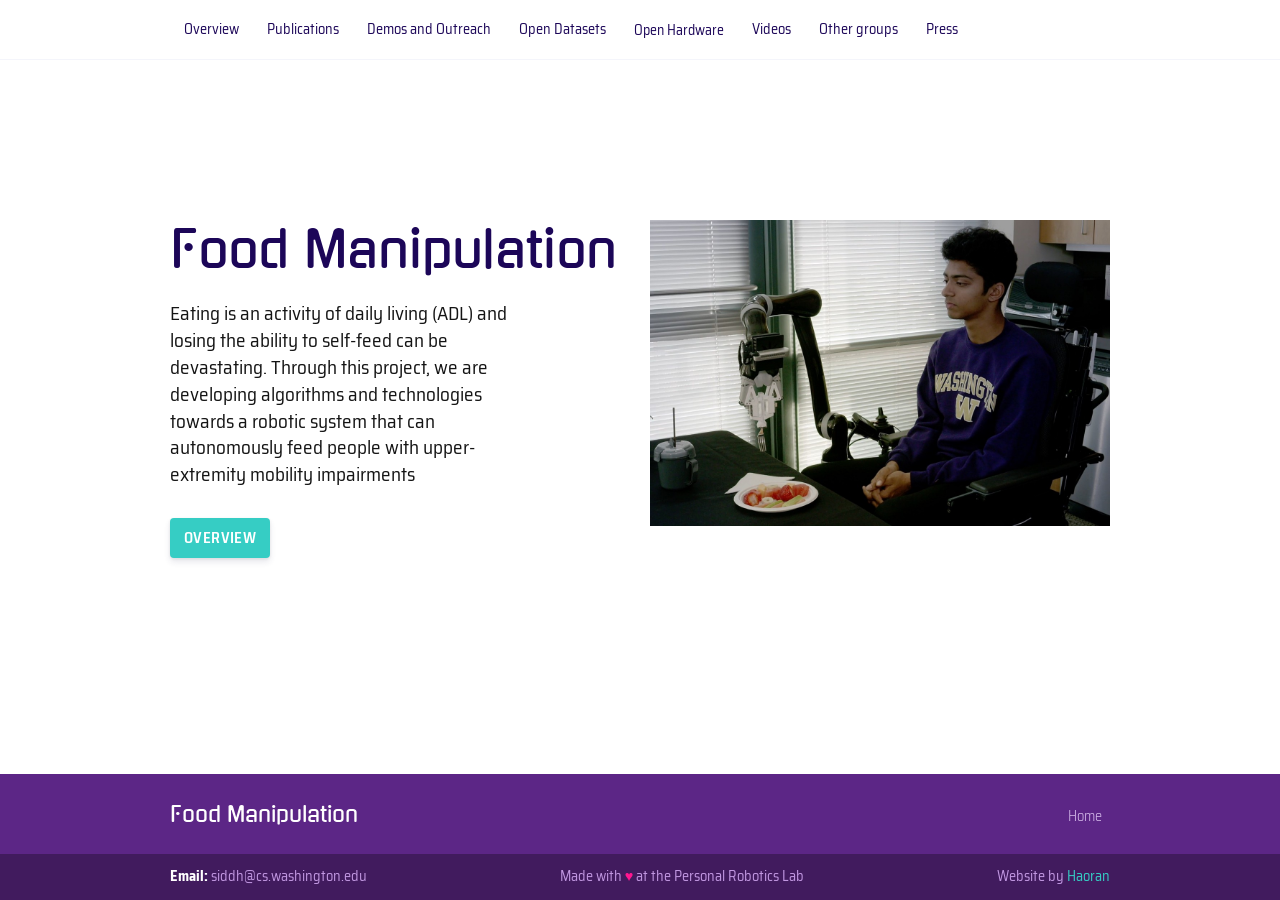
==== commit ad0bd63e: "little update" ====
--- a/index.html
+++ b/index.html
@@ -18,11 +18,11 @@
 <meta name="twitter:site" content="@MichaloveJohan" />
 <meta name="twitter:creator" content="@MichaloveJohan" />
 
-  <link rel="icon" href="https://mushr.io/favicon.png">
-
-  
-  
-  <link rel="stylesheet" href="/css/style.min.d27fc8fb75b044a542bd55f4202e977c4df7053b2a8582257e5b62a005c7fe3b.css">
+  <link rel="icon" href="https://yhrgintoki.github.io/favicon.png">
+
+  
+  
+  <link rel="stylesheet" href="/css/style.min.ce8d20bb7e1fc182a63b51418f9463e61f795c491e9895a875901211122c40ba.css">
   
 
   
@@ -136,11 +136,19 @@
     
     
     
-    <li class="menu-item-open hardware">
-      <a href="/hardware/">
-        
-        <span>Open Hardware</span>
-      </a>
+    <li class="sub-menu">
+        <button class="dropbtn">Open Hardware</button>
+    <ul class="sub-menu-content">
+      
+        <li class="menu-item-tactile sensor">
+          <a href="/hardware/gts/">Tactile Sensor</a>
+        </li>
+      
+        <li class="menu-item-wireless perception module">
+          <a href="/hardware/wpm/">Wireless Perception Module</a>
+        </li>
+      
+    </ul>
     </li>
     
     
@@ -193,7 +201,7 @@
 
 <h2 id="[base64]">Eating is an activity of daily living (ADL) and losing the ability to self-feed can be devastating. Through this project, we are developing algorithms and technologies towards a robotic system that can autonomously feed people with upper-extremity mobility impairments</h2>
 
-        <a class="button button-primary" href="https://mushr.io/overview">Overview</a>
+        <a class="button button-primary" href="https://yhrgintoki.github.io/overview">Overview</a>
       
       </div>
       <div class="col-lg-6 order-lg-2">
--- a/css/style.min.ce8d20bb7e1fc182a63b51418f9463e61f795c491e9895a875901211122c40ba.css
+++ b/css/style.min.ce8d20bb7e1fc182a63b51418f9463e61f795c491e9895a875901211122c40ba.css
@@ -0,0 +1,8 @@
+@import "https://fonts.googleapis.com/css?family=DM+Sans:400,700,800|DM+Serif+Display&display=swap";@import "https://fonts.googleapis.com/css?family=Gugi|Saira+Semi+Condensed&display=swap";@import "https://fonts.googleapis.com/css?family=Roboto+Mono:300,400&display=swap";/*!* Bootstrap Grid v4.3.1 (https://getbootstrap.com/)
+* Copyright 2011-2019 The Bootstrap Authors
+* Copyright 2011-2019 Twitter, Inc.
+* Licensed under MIT (https://github.com/twbs/bootstrap/blob/master/LICENSE)*/html{box-sizing:border-box;-ms-overflow-style:scrollbar}*,*::before,*::after{box-sizing:inherit}.container{width:100%;padding-right:10px;padding-left:10px;margin-right:auto;margin-left:auto}@media(min-width:576px){.container{max-width:566px}}@media(min-width:768px){.container{max-width:740px}}@media(min-width:992px){.container{max-width:960px}}@media(min-width:1300px){.container{max-width:1140px}}.container-fluid{width:100%;padding-right:10px;padding-left:10px;margin-right:auto;margin-left:auto}.row{display:flex;flex-wrap:wrap;margin-right:-10px;margin-left:-10px}.no-gutters{margin-right:0;margin-left:0}.no-gutters>.col,.no-gutters>[class*=col-]{padding-right:0;padding-left:0}.col-1,.col-2,.col-3,.col-4,.col-5,.col-6,.col-7,.col-8,.col-9,.col-10,.col-11,.col-12,.col,.col-auto,.col-sm-1,.col-sm-2,.col-sm-3,.col-sm-4,.col-sm-5,.col-sm-6,.col-sm-7,.col-sm-8,.col-sm-9,.col-sm-10,.col-sm-11,.col-sm-12,.col-sm,.col-sm-auto,.col-md-1,.col-md-2,.col-md-3,.col-md-4,.col-md-5,.col-md-6,.col-md-7,.col-md-8,.col-md-9,.col-md-10,.col-md-11,.col-md-12,.col-md,.col-md-auto,.col-lg-1,.col-lg-2,.col-lg-3,.col-lg-4,.col-lg-5,.col-lg-6,.col-lg-7,.col-lg-8,.col-lg-9,.col-lg-10,.col-lg-11,.col-lg-12,.col-lg,.col-lg-auto,.col-xl-1,.col-xl-2,.col-xl-3,.col-xl-4,.col-xl-5,.col-xl-6,.col-xl-7,.col-xl-8,.col-xl-9,.col-xl-10,.col-xl-11,.col-xl-12,.col-xl,.col-xl-auto{position:relative;width:100%;padding-right:10px;padding-left:10px}.col{flex-basis:0;flex-grow:1;max-width:100%}.col-auto{flex:0 0 auto;width:auto;max-width:100%}.col-1{flex:0 0 8.33333333%;max-width:8.33333333%}.col-2{flex:0 0 16.66666667%;max-width:16.66666667%}.col-3{flex:0 0 25%;max-width:25%}.col-4{flex:0 0 33.33333333%;max-width:33.33333333%}.col-5{flex:0 0 41.66666667%;max-width:41.66666667%}.col-6{flex:0 0 50%;max-width:50%}.col-7{flex:0 0 58.33333333%;max-width:58.33333333%}.col-8{flex:0 0 66.66666667%;max-width:66.66666667%}.col-9{flex:0 0 75%;max-width:75%}.col-10{flex:0 0 83.33333333%;max-width:83.33333333%}.col-11{flex:0 0 91.66666667%;max-width:91.66666667%}.col-12{flex:0 0 100%;max-width:100%}.order-first{order:-1}.order-last{order:13}.order-0{order:0}.order-1{order:1}.order-2{order:2}.order-3{order:3}.order-4{order:4}.order-5{order:5}.order-6{order:6}.order-7{order:7}.order-8{order:8}.order-9{order:9}.order-10{order:10}.order-11{order:11}.order-12{order:12}.offset-1{margin-left:8.33333333%}.offset-2{margin-left:16.66666667%}.offset-3{margin-left:25%}.offset-4{margin-left:33.33333333%}.offset-5{margin-left:41.66666667%}.offset-6{margin-left:50%}.offset-7{margin-left:58.33333333%}.offset-8{margin-left:66.66666667%}.offset-9{margin-left:75%}.offset-10{margin-left:83.33333333%}.offset-11{margin-left:91.66666667%}@media(min-width:576px){.col-sm{flex-basis:0;flex-grow:1;max-width:100%}.col-sm-auto{flex:0 0 auto;width:auto;max-width:100%}.col-sm-1{flex:0 0 8.33333333%;max-width:8.33333333%}.col-sm-2{flex:0 0 16.66666667%;max-width:16.66666667%}.col-sm-3{flex:0 0 25%;max-width:25%}.col-sm-4{flex:0 0 33.33333333%;max-width:33.33333333%}.col-sm-5{flex:0 0 41.66666667%;max-width:41.66666667%}.col-sm-6{flex:0 0 50%;max-width:50%}.col-sm-7{flex:0 0 58.33333333%;max-width:58.33333333%}.col-sm-8{flex:0 0 66.66666667%;max-width:66.66666667%}.col-sm-9{flex:0 0 75%;max-width:75%}.col-sm-10{flex:0 0 83.33333333%;max-width:83.33333333%}.col-sm-11{flex:0 0 91.66666667%;max-width:91.66666667%}.col-sm-12{flex:0 0 100%;max-width:100%}.order-sm-first{order:-1}.order-sm-last{order:13}.order-sm-0{order:0}.order-sm-1{order:1}.order-sm-2{order:2}.order-sm-3{order:3}.order-sm-4{order:4}.order-sm-5{order:5}.order-sm-6{order:6}.order-sm-7{order:7}.order-sm-8{order:8}.order-sm-9{order:9}.order-sm-10{order:10}.order-sm-11{order:11}.order-sm-12{order:12}.offset-sm-0{margin-left:0}.offset-sm-1{margin-left:8.33333333%}.offset-sm-2{margin-left:16.66666667%}.offset-sm-3{margin-left:25%}.offset-sm-4{margin-left:33.33333333%}.offset-sm-5{margin-left:41.66666667%}.offset-sm-6{margin-left:50%}.offset-sm-7{margin-left:58.33333333%}.offset-sm-8{margin-left:66.66666667%}.offset-sm-9{margin-left:75%}.offset-sm-10{margin-left:83.33333333%}.offset-sm-11{margin-left:91.66666667%}}@media(min-width:768px){.col-md{flex-basis:0;flex-grow:1;max-width:100%}.col-md-auto{flex:0 0 auto;width:auto;max-width:100%}.col-md-1{flex:0 0 8.33333333%;max-width:8.33333333%}.col-md-2{flex:0 0 16.66666667%;max-width:16.66666667%}.col-md-3{flex:0 0 25%;max-width:25%}.col-md-4{flex:0 0 33.33333333%;max-width:33.33333333%}.col-md-5{flex:0 0 41.66666667%;max-width:41.66666667%}.col-md-6{flex:0 0 50%;max-width:50%}.col-md-7{flex:0 0 58.33333333%;max-width:58.33333333%}.col-md-8{flex:0 0 66.66666667%;max-width:66.66666667%}.col-md-9{flex:0 0 75%;max-width:75%}.col-md-10{flex:0 0 83.33333333%;max-width:83.33333333%}.col-md-11{flex:0 0 91.66666667%;max-width:91.66666667%}.col-md-12{flex:0 0 100%;max-width:100%}.order-md-first{order:-1}.order-md-last{order:13}.order-md-0{order:0}.order-md-1{order:1}.order-md-2{order:2}.order-md-3{order:3}.order-md-4{order:4}.order-md-5{order:5}.order-md-6{order:6}.order-md-7{order:7}.order-md-8{order:8}.order-md-9{order:9}.order-md-10{order:10}.order-md-11{order:11}.order-md-12{order:12}.offset-md-0{margin-left:0}.offset-md-1{margin-left:8.33333333%}.offset-md-2{margin-left:16.66666667%}.offset-md-3{margin-left:25%}.offset-md-4{margin-left:33.33333333%}.offset-md-5{margin-left:41.66666667%}.offset-md-6{margin-left:50%}.offset-md-7{margin-left:58.33333333%}.offset-md-8{margin-left:66.66666667%}.offset-md-9{margin-left:75%}.offset-md-10{margin-left:83.33333333%}.offset-md-11{margin-left:91.66666667%}}@media(min-width:992px){.col-lg{flex-basis:0;flex-grow:1;max-width:100%}.col-lg-auto{flex:0 0 auto;width:auto;max-width:100%}.col-lg-1{flex:0 0 8.33333333%;max-width:8.33333333%}.col-lg-2{flex:0 0 16.66666667%;max-width:16.66666667%}.col-lg-3{flex:0 0 25%;max-width:25%}.col-lg-4{flex:0 0 33.33333333%;max-width:33.33333333%}.col-lg-5{flex:0 0 41.66666667%;max-width:41.66666667%}.col-lg-6{flex:0 0 50%;max-width:50%}.col-lg-7{flex:0 0 58.33333333%;max-width:58.33333333%}.col-lg-8{flex:0 0 66.66666667%;max-width:66.66666667%}.col-lg-9{flex:0 0 75%;max-width:75%}.col-lg-10{flex:0 0 83.33333333%;max-width:83.33333333%}.col-lg-11{flex:0 0 91.66666667%;max-width:91.66666667%}.col-lg-12{flex:0 0 100%;max-width:100%}.order-lg-first{order:-1}.order-lg-last{order:13}.order-lg-0{order:0}.order-lg-1{order:1}.order-lg-2{order:2}.order-lg-3{order:3}.order-lg-4{order:4}.order-lg-5{order:5}.order-lg-6{order:6}.order-lg-7{order:7}.order-lg-8{order:8}.order-lg-9{order:9}.order-lg-10{order:10}.order-lg-11{order:11}.order-lg-12{order:12}.offset-lg-0{margin-left:0}.offset-lg-1{margin-left:8.33333333%}.offset-lg-2{margin-left:16.66666667%}.offset-lg-3{margin-left:25%}.offset-lg-4{margin-left:33.33333333%}.offset-lg-5{margin-left:41.66666667%}.offset-lg-6{margin-left:50%}.offset-lg-7{margin-left:58.33333333%}.offset-lg-8{margin-left:66.66666667%}.offset-lg-9{margin-left:75%}.offset-lg-10{margin-left:83.33333333%}.offset-lg-11{margin-left:91.66666667%}}@media(min-width:1300px){.col-xl{flex-basis:0;flex-grow:1;max-width:100%}.col-xl-auto{flex:0 0 auto;width:auto;max-width:100%}.col-xl-1{flex:0 0 8.33333333%;max-width:8.33333333%}.col-xl-2{flex:0 0 16.66666667%;max-width:16.66666667%}.col-xl-3{flex:0 0 25%;max-width:25%}.col-xl-4{flex:0 0 33.33333333%;max-width:33.33333333%}.col-xl-5{flex:0 0 41.66666667%;max-width:41.66666667%}.col-xl-6{flex:0 0 50%;max-width:50%}.col-xl-7{flex:0 0 58.33333333%;max-width:58.33333333%}.col-xl-8{flex:0 0 66.66666667%;max-width:66.66666667%}.col-xl-9{flex:0 0 75%;max-width:75%}.col-xl-10{flex:0 0 83.33333333%;max-width:83.33333333%}.col-xl-11{flex:0 0 91.66666667%;max-width:91.66666667%}.col-xl-12{flex:0 0 100%;max-width:100%}.order-xl-first{order:-1}.order-xl-last{order:13}.order-xl-0{order:0}.order-xl-1{order:1}.order-xl-2{order:2}.order-xl-3{order:3}.order-xl-4{order:4}.order-xl-5{order:5}.order-xl-6{order:6}.order-xl-7{order:7}.order-xl-8{order:8}.order-xl-9{order:9}.order-xl-10{order:10}.order-xl-11{order:11}.order-xl-12{order:12}.offset-xl-0{margin-left:0}.offset-xl-1{margin-left:8.33333333%}.offset-xl-2{margin-left:16.66666667%}.offset-xl-3{margin-left:25%}.offset-xl-4{margin-left:33.33333333%}.offset-xl-5{margin-left:41.66666667%}.offset-xl-6{margin-left:50%}.offset-xl-7{margin-left:58.33333333%}.offset-xl-8{margin-left:66.66666667%}.offset-xl-9{margin-left:75%}.offset-xl-10{margin-left:83.33333333%}.offset-xl-11{margin-left:91.66666667%}}.d-none{display:none!important}.d-inline{display:inline!important}.d-inline-block{display:inline-block!important}.d-block{display:block!important}.d-table{display:table!important}.d-table-row{display:table-row!important}.d-table-cell{display:table-cell!important}.d-flex{display:flex!important}.d-inline-flex{display:inline-flex!important}@media(min-width:576px){.d-sm-none{display:none!important}.d-sm-inline{display:inline!important}.d-sm-inline-block{display:inline-block!important}.d-sm-block{display:block!important}.d-sm-table{display:table!important}.d-sm-table-row{display:table-row!important}.d-sm-table-cell{display:table-cell!important}.d-sm-flex{display:flex!important}.d-sm-inline-flex{display:inline-flex!important}}@media(min-width:768px){.d-md-none{display:none!important}.d-md-inline{display:inline!important}.d-md-inline-block{display:inline-block!important}.d-md-block{display:block!important}.d-md-table{display:table!important}.d-md-table-row{display:table-row!important}.d-md-table-cell{display:table-cell!important}.d-md-flex{display:flex!important}.d-md-inline-flex{display:inline-flex!important}}@media(min-width:992px){.d-lg-none{display:none!important}.d-lg-inline{display:inline!important}.d-lg-inline-block{display:inline-block!important}.d-lg-block{display:block!important}.d-lg-table{display:table!important}.d-lg-table-row{display:table-row!important}.d-lg-table-cell{display:table-cell!important}.d-lg-flex{display:flex!important}.d-lg-inline-flex{display:inline-flex!important}}@media(min-width:1300px){.d-xl-none{display:none!important}.d-xl-inline{display:inline!important}.d-xl-inline-block{display:inline-block!important}.d-xl-block{display:block!important}.d-xl-table{display:table!important}.d-xl-table-row{display:table-row!important}.d-xl-table-cell{display:table-cell!important}.d-xl-flex{display:flex!important}.d-xl-inline-flex{display:inline-flex!important}}@media print{.d-print-none{display:none!important}.d-print-inline{display:inline!important}.d-print-inline-block{display:inline-block!important}.d-print-block{display:block!important}.d-print-table{display:table!important}.d-print-table-row{display:table-row!important}.d-print-table-cell{display:table-cell!important}.d-print-flex{display:flex!important}.d-print-inline-flex{display:inline-flex!important}}.flex-row{flex-direction:row!important}.flex-column{flex-direction:column!important}.flex-row-reverse{flex-direction:row-reverse!important}.flex-column-reverse{flex-direction:column-reverse!important}.flex-wrap{flex-wrap:wrap!important}.flex-nowrap{flex-wrap:nowrap!important}.flex-wrap-reverse{flex-wrap:wrap-reverse!important}.flex-fill{flex:1 1 auto!important}.flex-grow-0{flex-grow:0!important}.flex-grow-1{flex-grow:1!important}.flex-shrink-0{flex-shrink:0!important}.flex-shrink-1{flex-shrink:1!important}.justify-content-start{justify-content:flex-start!important}.justify-content-end{justify-content:flex-end!important}.justify-content-center{justify-content:center!important}.justify-content-between{justify-content:space-between!important}.justify-content-around{justify-content:space-around!important}.align-items-start{align-items:flex-start!important}.align-items-end{align-items:flex-end!important}.align-items-center{align-items:center!important}.align-items-baseline{align-items:baseline!important}.align-items-stretch{align-items:stretch!important}.align-content-start{align-content:flex-start!important}.align-content-end{align-content:flex-end!important}.align-content-center{align-content:center!important}.align-content-between{align-content:space-between!important}.align-content-around{align-content:space-around!important}.align-content-stretch{align-content:stretch!important}.align-self-auto{align-self:auto!important}.align-self-start{align-self:flex-start!important}.align-self-end{align-self:flex-end!important}.align-self-center{align-self:center!important}.align-self-baseline{align-self:baseline!important}.align-self-stretch{align-self:stretch!important}@media(min-width:576px){.flex-sm-row{flex-direction:row!important}.flex-sm-column{flex-direction:column!important}.flex-sm-row-reverse{flex-direction:row-reverse!important}.flex-sm-column-reverse{flex-direction:column-reverse!important}.flex-sm-wrap{flex-wrap:wrap!important}.flex-sm-nowrap{flex-wrap:nowrap!important}.flex-sm-wrap-reverse{flex-wrap:wrap-reverse!important}.flex-sm-fill{flex:1 1 auto!important}.flex-sm-grow-0{flex-grow:0!important}.flex-sm-grow-1{flex-grow:1!important}.flex-sm-shrink-0{flex-shrink:0!important}.flex-sm-shrink-1{flex-shrink:1!important}.justify-content-sm-start{justify-content:flex-start!important}.justify-content-sm-end{justify-content:flex-end!important}.justify-content-sm-center{justify-content:center!important}.justify-content-sm-between{justify-content:space-between!important}.justify-content-sm-around{justify-content:space-around!important}.align-items-sm-start{align-items:flex-start!important}.align-items-sm-end{align-items:flex-end!important}.align-items-sm-center{align-items:center!important}.align-items-sm-baseline{align-items:baseline!important}.align-items-sm-stretch{align-items:stretch!important}.align-content-sm-start{align-content:flex-start!important}.align-content-sm-end{align-content:flex-end!important}.align-content-sm-center{align-content:center!important}.align-content-sm-between{align-content:space-between!important}.align-content-sm-around{align-content:space-around!important}.align-content-sm-stretch{align-content:stretch!important}.align-self-sm-auto{align-self:auto!important}.align-self-sm-start{align-self:flex-start!important}.align-self-sm-end{align-self:flex-end!important}.align-self-sm-center{align-self:center!important}.align-self-sm-baseline{align-self:baseline!important}.align-self-sm-stretch{align-self:stretch!important}}@media(min-width:768px){.flex-md-row{flex-direction:row!important}.flex-md-column{flex-direction:column!important}.flex-md-row-reverse{flex-direction:row-reverse!important}.flex-md-column-reverse{flex-direction:column-reverse!important}.flex-md-wrap{flex-wrap:wrap!important}.flex-md-nowrap{flex-wrap:nowrap!important}.flex-md-wrap-reverse{flex-wrap:wrap-reverse!important}.flex-md-fill{flex:1 1 auto!important}.flex-md-grow-0{flex-grow:0!important}.flex-md-grow-1{flex-grow:1!important}.flex-md-shrink-0{flex-shrink:0!important}.flex-md-shrink-1{flex-shrink:1!important}.justify-content-md-start{justify-content:flex-start!important}.justify-content-md-end{justify-content:flex-end!important}.justify-content-md-center{justify-content:center!important}.justify-content-md-between{justify-content:space-between!important}.justify-content-md-around{justify-content:space-around!important}.align-items-md-start{align-items:flex-start!important}.align-items-md-end{align-items:flex-end!important}.align-items-md-center{align-items:center!important}.align-items-md-baseline{align-items:baseline!important}.align-items-md-stretch{align-items:stretch!important}.align-content-md-start{align-content:flex-start!important}.align-content-md-end{align-content:flex-end!important}.align-content-md-center{align-content:center!important}.align-content-md-between{align-content:space-between!important}.align-content-md-around{align-content:space-around!important}.align-content-md-stretch{align-content:stretch!important}.align-self-md-auto{align-self:auto!important}.align-self-md-start{align-self:flex-start!important}.align-self-md-end{align-self:flex-end!important}.align-self-md-center{align-self:center!important}.align-self-md-baseline{align-self:baseline!important}.align-self-md-stretch{align-self:stretch!important}}@media(min-width:992px){.flex-lg-row{flex-direction:row!important}.flex-lg-column{flex-direction:column!important}.flex-lg-row-reverse{flex-direction:row-reverse!important}.flex-lg-column-reverse{flex-direction:column-reverse!important}.flex-lg-wrap{flex-wrap:wrap!important}.flex-lg-nowrap{flex-wrap:nowrap!important}.flex-lg-wrap-reverse{flex-wrap:wrap-reverse!important}.flex-lg-fill{flex:1 1 auto!important}.flex-lg-grow-0{flex-grow:0!important}.flex-lg-grow-1{flex-grow:1!important}.flex-lg-shrink-0{flex-shrink:0!important}.flex-lg-shrink-1{flex-shrink:1!important}.justify-content-lg-start{justify-content:flex-start!important}.justify-content-lg-end{justify-content:flex-end!important}.justify-content-lg-center{justify-content:center!important}.justify-content-lg-between{justify-content:space-between!important}.justify-content-lg-around{justify-content:space-around!important}.align-items-lg-start{align-items:flex-start!important}.align-items-lg-end{align-items:flex-end!important}.align-items-lg-center{align-items:center!important}.align-items-lg-baseline{align-items:baseline!important}.align-items-lg-stretch{align-items:stretch!important}.align-content-lg-start{align-content:flex-start!important}.align-content-lg-end{align-content:flex-end!important}.align-content-lg-center{align-content:center!important}.align-content-lg-between{align-content:space-between!important}.align-content-lg-around{align-content:space-around!important}.align-content-lg-stretch{align-content:stretch!important}.align-self-lg-auto{align-self:auto!important}.align-self-lg-start{align-self:flex-start!important}.align-self-lg-end{align-self:flex-end!important}.align-self-lg-center{align-self:center!important}.align-self-lg-baseline{align-self:baseline!important}.align-self-lg-stretch{align-self:stretch!important}}@media(min-width:1300px){.flex-xl-row{flex-direction:row!important}.flex-xl-column{flex-direction:column!important}.flex-xl-row-reverse{flex-direction:row-reverse!important}.flex-xl-column-reverse{flex-direction:column-reverse!important}.flex-xl-wrap{flex-wrap:wrap!important}.flex-xl-nowrap{flex-wrap:nowrap!important}.flex-xl-wrap-reverse{flex-wrap:wrap-reverse!important}.flex-xl-fill{flex:1 1 auto!important}.flex-xl-grow-0{flex-grow:0!important}.flex-xl-grow-1{flex-grow:1!important}.flex-xl-shrink-0{flex-shrink:0!important}.flex-xl-shrink-1{flex-shrink:1!important}.justify-content-xl-start{justify-content:flex-start!important}.justify-content-xl-end{justify-content:flex-end!important}.justify-content-xl-center{justify-content:center!important}.justify-content-xl-between{justify-content:space-between!important}.justify-content-xl-around{justify-content:space-around!important}.align-items-xl-start{align-items:flex-start!important}.align-items-xl-end{align-items:flex-end!important}.align-items-xl-center{align-items:center!important}.align-items-xl-baseline{align-items:baseline!important}.align-items-xl-stretch{align-items:stretch!important}.align-content-xl-start{align-content:flex-start!important}.align-content-xl-end{align-content:flex-end!important}.align-content-xl-center{align-content:center!important}.align-content-xl-between{align-content:space-between!important}.align-content-xl-around{align-content:space-around!important}.align-content-xl-stretch{align-content:stretch!important}.align-self-xl-auto{align-self:auto!important}.align-self-xl-start{align-self:flex-start!important}.align-self-xl-end{align-self:flex-end!important}.align-self-xl-center{align-self:center!important}.align-self-xl-baseline{align-self:baseline!important}.align-self-xl-stretch{align-self:stretch!important}}.m-0{margin:0!important}.mt-0,.my-0{margin-top:0!important}.mr-0,.mx-0{margin-right:0!important}.mb-0,.my-0{margin-bottom:0!important}.ml-0,.mx-0{margin-left:0!important}.m-1{margin:10px!important}.mt-1,.my-1{margin-top:10px!important}.mr-1,.mx-1{margin-right:10px!important}.mb-1,.my-1{margin-bottom:10px!important}.ml-1,.mx-1{margin-left:10px!important}.m-2{margin:20px!important}.mt-2,.my-2{margin-top:20px!important}.mr-2,.mx-2{margin-right:20px!important}.mb-2,.my-2{margin-bottom:20px!important}.ml-2,.mx-2{margin-left:20px!important}.m-3{margin:30px!important}.mt-3,.my-3{margin-top:30px!important}.mr-3,.mx-3{margin-right:30px!important}.mb-3,.my-3{margin-bottom:30px!important}.ml-3,.mx-3{margin-left:30px!important}.m-4{margin:40px!important}.mt-4,.my-4{margin-top:40px!important}.mr-4,.mx-4{margin-right:40px!important}.mb-4,.my-4{margin-bottom:40px!important}.ml-4,.mx-4{margin-left:40px!important}.m-5{margin:50px!important}.mt-5,.my-5{margin-top:50px!important}.mr-5,.mx-5{margin-right:50px!important}.mb-5,.my-5{margin-bottom:50px!important}.ml-5,.mx-5{margin-left:50px!important}.m-6{margin:60px!important}.mt-6,.my-6{margin-top:60px!important}.mr-6,.mx-6{margin-right:60px!important}.mb-6,.my-6{margin-bottom:60px!important}.ml-6,.mx-6{margin-left:60px!important}.m-7{margin:70px!important}.mt-7,.my-7{margin-top:70px!important}.mr-7,.mx-7{margin-right:70px!important}.mb-7,.my-7{margin-bottom:70px!important}.ml-7,.mx-7{margin-left:70px!important}.m-8{margin:80px!important}.mt-8,.my-8{margin-top:80px!important}.mr-8,.mx-8{margin-right:80px!important}.mb-8,.my-8{margin-bottom:80px!important}.ml-8,.mx-8{margin-left:80px!important}.m-9{margin:90px!important}.mt-9,.my-9{margin-top:90px!important}.mr-9,.mx-9{margin-right:90px!important}.mb-9,.my-9{margin-bottom:90px!important}.ml-9,.mx-9{margin-left:90px!important}.m-10{margin:100px!important}.mt-10,.my-10{margin-top:100px!important}.mr-10,.mx-10{margin-right:100px!important}.mb-10,.my-10{margin-bottom:100px!important}.ml-10,.mx-10{margin-left:100px!important}.m-11{margin:110px!important}.mt-11,.my-11{margin-top:110px!important}.mr-11,.mx-11{margin-right:110px!important}.mb-11,.my-11{margin-bottom:110px!important}.ml-11,.mx-11{margin-left:110px!important}.m-12{margin:120px!important}.mt-12,.my-12{margin-top:120px!important}.mr-12,.mx-12{margin-right:120px!important}.mb-12,.my-12{margin-bottom:120px!important}.ml-12,.mx-12{margin-left:120px!important}.m-13{margin:130px!important}.mt-13,.my-13{margin-top:130px!important}.mr-13,.mx-13{margin-right:130px!important}.mb-13,.my-13{margin-bottom:130px!important}.ml-13,.mx-13{margin-left:130px!important}.m-14{margin:140px!important}.mt-14,.my-14{margin-top:140px!important}.mr-14,.mx-14{margin-right:140px!important}.mb-14,.my-14{margin-bottom:140px!important}.ml-14,.mx-14{margin-left:140px!important}.m-15{margin:150px!important}.mt-15,.my-15{margin-top:150px!important}.mr-15,.mx-15{margin-right:150px!important}.mb-15,.my-15{margin-bottom:150px!important}.ml-15,.mx-15{margin-left:150px!important}.m-16{margin:160px!important}.mt-16,.my-16{margin-top:160px!important}.mr-16,.mx-16{margin-right:160px!important}.mb-16,.my-16{margin-bottom:160px!important}.ml-16,.mx-16{margin-left:160px!important}.m-17{margin:170px!important}.mt-17,.my-17{margin-top:170px!important}.mr-17,.mx-17{margin-right:170px!important}.mb-17,.my-17{margin-bottom:170px!important}.ml-17,.mx-17{margin-left:170px!important}.m-18{margin:180px!important}.mt-18,.my-18{margin-top:180px!important}.mr-18,.mx-18{margin-right:180px!important}.mb-18,.my-18{margin-bottom:180px!important}.ml-18,.mx-18{margin-left:180px!important}.m-19{margin:190px!important}.mt-19,.my-19{margin-top:190px!important}.mr-19,.mx-19{margin-right:190px!important}.mb-19,.my-19{margin-bottom:190px!important}.ml-19,.mx-19{margin-left:190px!important}.m-20{margin:200px!important}.mt-20,.my-20{margin-top:200px!important}.mr-20,.mx-20{margin-right:200px!important}.mb-20,.my-20{margin-bottom:200px!important}.ml-20,.mx-20{margin-left:200px!important}.p-0{padding:0!important}.pt-0,.py-0{padding-top:0!important}.pr-0,.px-0{padding-right:0!important}.pb-0,.py-0{padding-bottom:0!important}.pl-0,.px-0{padding-left:0!important}.p-1{padding:10px!important}.pt-1,.py-1{padding-top:10px!important}.pr-1,.px-1{padding-right:10px!important}.pb-1,.py-1{padding-bottom:10px!important}.pl-1,.px-1{padding-left:10px!important}.p-2{padding:20px!important}.pt-2,.py-2{padding-top:20px!important}.pr-2,.px-2{padding-right:20px!important}.pb-2,.py-2{padding-bottom:20px!important}.pl-2,.px-2{padding-left:20px!important}.p-3{padding:30px!important}.pt-3,.py-3{padding-top:30px!important}.pr-3,.px-3{padding-right:30px!important}.pb-3,.py-3{padding-bottom:30px!important}.pl-3,.px-3{padding-left:30px!important}.p-4{padding:40px!important}.pt-4,.py-4{padding-top:40px!important}.pr-4,.px-4{padding-right:40px!important}.pb-4,.py-4{padding-bottom:40px!important}.pl-4,.px-4{padding-left:40px!important}.p-5{padding:50px!important}.pt-5,.py-5{padding-top:50px!important}.pr-5,.px-5{padding-right:50px!important}.pb-5,.py-5{padding-bottom:50px!important}.pl-5,.px-5{padding-left:50px!important}.p-6{padding:60px!important}.pt-6,.py-6{padding-top:60px!important}.pr-6,.px-6{padding-right:60px!important}.pb-6,.py-6{padding-bottom:60px!important}.pl-6,.px-6{padding-left:60px!important}.p-7{padding:70px!important}.pt-7,.py-7{padding-top:70px!important}.pr-7,.px-7{padding-right:70px!important}.pb-7,.py-7{padding-bottom:70px!important}.pl-7,.px-7{padding-left:70px!important}.p-8{padding:80px!important}.pt-8,.py-8{padding-top:80px!important}.pr-8,.px-8{padding-right:80px!important}.pb-8,.py-8{padding-bottom:80px!important}.pl-8,.px-8{padding-left:80px!important}.p-9{padding:90px!important}.pt-9,.py-9{padding-top:90px!important}.pr-9,.px-9{padding-right:90px!important}.pb-9,.py-9{padding-bottom:90px!important}.pl-9,.px-9{padding-left:90px!important}.p-10{padding:100px!important}.pt-10,.py-10{padding-top:100px!important}.pr-10,.px-10{padding-right:100px!important}.pb-10,.py-10{padding-bottom:100px!important}.pl-10,.px-10{padding-left:100px!important}.p-11{padding:110px!important}.pt-11,.py-11{padding-top:110px!important}.pr-11,.px-11{padding-right:110px!important}.pb-11,.py-11{padding-bottom:110px!important}.pl-11,.px-11{padding-left:110px!important}.p-12{padding:120px!important}.pt-12,.py-12{padding-top:120px!important}.pr-12,.px-12{padding-right:120px!important}.pb-12,.py-12{padding-bottom:120px!important}.pl-12,.px-12{padding-left:120px!important}.p-13{padding:130px!important}.pt-13,.py-13{padding-top:130px!important}.pr-13,.px-13{padding-right:130px!important}.pb-13,.py-13{padding-bottom:130px!important}.pl-13,.px-13{padding-left:130px!important}.p-14{padding:140px!important}.pt-14,.py-14{padding-top:140px!important}.pr-14,.px-14{padding-right:140px!important}.pb-14,.py-14{padding-bottom:140px!important}.pl-14,.px-14{padding-left:140px!important}.p-15{padding:150px!important}.pt-15,.py-15{padding-top:150px!important}.pr-15,.px-15{padding-right:150px!important}.pb-15,.py-15{padding-bottom:150px!important}.pl-15,.px-15{padding-left:150px!important}.p-16{padding:160px!important}.pt-16,.py-16{padding-top:160px!important}.pr-16,.px-16{padding-right:160px!important}.pb-16,.py-16{padding-bottom:160px!important}.pl-16,.px-16{padding-left:160px!important}.p-17{padding:170px!important}.pt-17,.py-17{padding-top:170px!important}.pr-17,.px-17{padding-right:170px!important}.pb-17,.py-17{padding-bottom:170px!important}.pl-17,.px-17{padding-left:170px!important}.p-18{padding:180px!important}.pt-18,.py-18{padding-top:180px!important}.pr-18,.px-18{padding-right:180px!important}.pb-18,.py-18{padding-bottom:180px!important}.pl-18,.px-18{padding-left:180px!important}.p-19{padding:190px!important}.pt-19,.py-19{padding-top:190px!important}.pr-19,.px-19{padding-right:190px!important}.pb-19,.py-19{padding-bottom:190px!important}.pl-19,.px-19{padding-left:190px!important}.p-20{padding:200px!important}.pt-20,.py-20{padding-top:200px!important}.pr-20,.px-20{padding-right:200px!important}.pb-20,.py-20{padding-bottom:200px!important}.pl-20,.px-20{padding-left:200px!important}.m-n1{margin:-10px!important}.mt-n1,.my-n1{margin-top:-10px!important}.mr-n1,.mx-n1{margin-right:-10px!important}.mb-n1,.my-n1{margin-bottom:-10px!important}.ml-n1,.mx-n1{margin-left:-10px!important}.m-n2{margin:-20px!important}.mt-n2,.my-n2{margin-top:-20px!important}.mr-n2,.mx-n2{margin-right:-20px!important}.mb-n2,.my-n2{margin-bottom:-20px!important}.ml-n2,.mx-n2{margin-left:-20px!important}.m-n3{margin:-30px!important}.mt-n3,.my-n3{margin-top:-30px!important}.mr-n3,.mx-n3{margin-right:-30px!important}.mb-n3,.my-n3{margin-bottom:-30px!important}.ml-n3,.mx-n3{margin-left:-30px!important}.m-n4{margin:-40px!important}.mt-n4,.my-n4{margin-top:-40px!important}.mr-n4,.mx-n4{margin-right:-40px!important}.mb-n4,.my-n4{margin-bottom:-40px!important}.ml-n4,.mx-n4{margin-left:-40px!important}.m-n5{margin:-50px!important}.mt-n5,.my-n5{margin-top:-50px!important}.mr-n5,.mx-n5{margin-right:-50px!important}.mb-n5,.my-n5{margin-bottom:-50px!important}.ml-n5,.mx-n5{margin-left:-50px!important}.m-n6{margin:-60px!important}.mt-n6,.my-n6{margin-top:-60px!important}.mr-n6,.mx-n6{margin-right:-60px!important}.mb-n6,.my-n6{margin-bottom:-60px!important}.ml-n6,.mx-n6{margin-left:-60px!important}.m-n7{margin:-70px!important}.mt-n7,.my-n7{margin-top:-70px!important}.mr-n7,.mx-n7{margin-right:-70px!important}.mb-n7,.my-n7{margin-bottom:-70px!important}.ml-n7,.mx-n7{margin-left:-70px!important}.m-n8{margin:-80px!important}.mt-n8,.my-n8{margin-top:-80px!important}.mr-n8,.mx-n8{margin-right:-80px!important}.mb-n8,.my-n8{margin-bottom:-80px!important}.ml-n8,.mx-n8{margin-left:-80px!important}.m-n9{margin:-90px!important}.mt-n9,.my-n9{margin-top:-90px!important}.mr-n9,.mx-n9{margin-right:-90px!important}.mb-n9,.my-n9{margin-bottom:-90px!important}.ml-n9,.mx-n9{margin-left:-90px!important}.m-n10{margin:-100px!important}.mt-n10,.my-n10{margin-top:-100px!important}.mr-n10,.mx-n10{margin-right:-100px!important}.mb-n10,.my-n10{margin-bottom:-100px!important}.ml-n10,.mx-n10{margin-left:-100px!important}.m-n11{margin:-110px!important}.mt-n11,.my-n11{margin-top:-110px!important}.mr-n11,.mx-n11{margin-right:-110px!important}.mb-n11,.my-n11{margin-bottom:-110px!important}.ml-n11,.mx-n11{margin-left:-110px!important}.m-n12{margin:-120px!important}.mt-n12,.my-n12{margin-top:-120px!important}.mr-n12,.mx-n12{margin-right:-120px!important}.mb-n12,.my-n12{margin-bottom:-120px!important}.ml-n12,.mx-n12{margin-left:-120px!important}.m-n13{margin:-130px!important}.mt-n13,.my-n13{margin-top:-130px!important}.mr-n13,.mx-n13{margin-right:-130px!important}.mb-n13,.my-n13{margin-bottom:-130px!important}.ml-n13,.mx-n13{margin-left:-130px!important}.m-n14{margin:-140px!important}.mt-n14,.my-n14{margin-top:-140px!important}.mr-n14,.mx-n14{margin-right:-140px!important}.mb-n14,.my-n14{margin-bottom:-140px!important}.ml-n14,.mx-n14{margin-left:-140px!important}.m-n15{margin:-150px!important}.mt-n15,.my-n15{margin-top:-150px!important}.mr-n15,.mx-n15{margin-right:-150px!important}.mb-n15,.my-n15{margin-bottom:-150px!important}.ml-n15,.mx-n15{margin-left:-150px!important}.m-n16{margin:-160px!important}.mt-n16,.my-n16{margin-top:-160px!important}.mr-n16,.mx-n16{margin-right:-160px!important}.mb-n16,.my-n16{margin-bottom:-160px!important}.ml-n16,.mx-n16{margin-left:-160px!important}.m-n17{margin:-170px!important}.mt-n17,.my-n17{margin-top:-170px!important}.mr-n17,.mx-n17{margin-right:-170px!important}.mb-n17,.my-n17{margin-bottom:-170px!important}.ml-n17,.mx-n17{margin-left:-170px!important}.m-n18{margin:-180px!important}.mt-n18,.my-n18{margin-top:-180px!important}.mr-n18,.mx-n18{margin-right:-180px!important}.mb-n18,.my-n18{margin-bottom:-180px!important}.ml-n18,.mx-n18{margin-left:-180px!important}.m-n19{margin:-190px!important}.mt-n19,.my-n19{margin-top:-190px!important}.mr-n19,.mx-n19{margin-right:-190px!important}.mb-n19,.my-n19{margin-bottom:-190px!important}.ml-n19,.mx-n19{margin-left:-190px!important}.m-n20{margin:-200px!important}.mt-n20,.my-n20{margin-top:-200px!important}.mr-n20,.mx-n20{margin-right:-200px!important}.mb-n20,.my-n20{margin-bottom:-200px!important}.ml-n20,.mx-n20{margin-left:-200px!important}.m-auto{margin:auto!important}.mt-auto,.my-auto{margin-top:auto!important}.mr-auto,.mx-auto{margin-right:auto!important}.mb-auto,.my-auto{margin-bottom:auto!important}.ml-auto,.mx-auto{margin-left:auto!important}@media(min-width:576px){.m-sm-0{margin:0!important}.mt-sm-0,.my-sm-0{margin-top:0!important}.mr-sm-0,.mx-sm-0{margin-right:0!important}.mb-sm-0,.my-sm-0{margin-bottom:0!important}.ml-sm-0,.mx-sm-0{margin-left:0!important}.m-sm-1{margin:10px!important}.mt-sm-1,.my-sm-1{margin-top:10px!important}.mr-sm-1,.mx-sm-1{margin-right:10px!important}.mb-sm-1,.my-sm-1{margin-bottom:10px!important}.ml-sm-1,.mx-sm-1{margin-left:10px!important}.m-sm-2{margin:20px!important}.mt-sm-2,.my-sm-2{margin-top:20px!important}.mr-sm-2,.mx-sm-2{margin-right:20px!important}.mb-sm-2,.my-sm-2{margin-bottom:20px!important}.ml-sm-2,.mx-sm-2{margin-left:20px!important}.m-sm-3{margin:30px!important}.mt-sm-3,.my-sm-3{margin-top:30px!important}.mr-sm-3,.mx-sm-3{margin-right:30px!important}.mb-sm-3,.my-sm-3{margin-bottom:30px!important}.ml-sm-3,.mx-sm-3{margin-left:30px!important}.m-sm-4{margin:40px!important}.mt-sm-4,.my-sm-4{margin-top:40px!important}.mr-sm-4,.mx-sm-4{margin-right:40px!important}.mb-sm-4,.my-sm-4{margin-bottom:40px!important}.ml-sm-4,.mx-sm-4{margin-left:40px!important}.m-sm-5{margin:50px!important}.mt-sm-5,.my-sm-5{margin-top:50px!important}.mr-sm-5,.mx-sm-5{margin-right:50px!important}.mb-sm-5,.my-sm-5{margin-bottom:50px!important}.ml-sm-5,.mx-sm-5{margin-left:50px!important}.m-sm-6{margin:60px!important}.mt-sm-6,.my-sm-6{margin-top:60px!important}.mr-sm-6,.mx-sm-6{margin-right:60px!important}.mb-sm-6,.my-sm-6{margin-bottom:60px!important}.ml-sm-6,.mx-sm-6{margin-left:60px!important}.m-sm-7{margin:70px!important}.mt-sm-7,.my-sm-7{margin-top:70px!important}.mr-sm-7,.mx-sm-7{margin-right:70px!important}.mb-sm-7,.my-sm-7{margin-bottom:70px!important}.ml-sm-7,.mx-sm-7{margin-left:70px!important}.m-sm-8{margin:80px!important}.mt-sm-8,.my-sm-8{margin-top:80px!important}.mr-sm-8,.mx-sm-8{margin-right:80px!important}.mb-sm-8,.my-sm-8{margin-bottom:80px!important}.ml-sm-8,.mx-sm-8{margin-left:80px!important}.m-sm-9{margin:90px!important}.mt-sm-9,.my-sm-9{margin-top:90px!important}.mr-sm-9,.mx-sm-9{margin-right:90px!important}.mb-sm-9,.my-sm-9{margin-bottom:90px!important}.ml-sm-9,.mx-sm-9{margin-left:90px!important}.m-sm-10{margin:100px!important}.mt-sm-10,.my-sm-10{margin-top:100px!important}.mr-sm-10,.mx-sm-10{margin-right:100px!important}.mb-sm-10,.my-sm-10{margin-bottom:100px!important}.ml-sm-10,.mx-sm-10{margin-left:100px!important}.m-sm-11{margin:110px!important}.mt-sm-11,.my-sm-11{margin-top:110px!important}.mr-sm-11,.mx-sm-11{margin-right:110px!important}.mb-sm-11,.my-sm-11{margin-bottom:110px!important}.ml-sm-11,.mx-sm-11{margin-left:110px!important}.m-sm-12{margin:120px!important}.mt-sm-12,.my-sm-12{margin-top:120px!important}.mr-sm-12,.mx-sm-12{margin-right:120px!important}.mb-sm-12,.my-sm-12{margin-bottom:120px!important}.ml-sm-12,.mx-sm-12{margin-left:120px!important}.m-sm-13{margin:130px!important}.mt-sm-13,.my-sm-13{margin-top:130px!important}.mr-sm-13,.mx-sm-13{margin-right:130px!important}.mb-sm-13,.my-sm-13{margin-bottom:130px!important}.ml-sm-13,.mx-sm-13{margin-left:130px!important}.m-sm-14{margin:140px!important}.mt-sm-14,.my-sm-14{margin-top:140px!important}.mr-sm-14,.mx-sm-14{margin-right:140px!important}.mb-sm-14,.my-sm-14{margin-bottom:140px!important}.ml-sm-14,.mx-sm-14{margin-left:140px!important}.m-sm-15{margin:150px!important}.mt-sm-15,.my-sm-15{margin-top:150px!important}.mr-sm-15,.mx-sm-15{margin-right:150px!important}.mb-sm-15,.my-sm-15{margin-bottom:150px!important}.ml-sm-15,.mx-sm-15{margin-left:150px!important}.m-sm-16{margin:160px!important}.mt-sm-16,.my-sm-16{margin-top:160px!important}.mr-sm-16,.mx-sm-16{margin-right:160px!important}.mb-sm-16,.my-sm-16{margin-bottom:160px!important}.ml-sm-16,.mx-sm-16{margin-left:160px!important}.m-sm-17{margin:170px!important}.mt-sm-17,.my-sm-17{margin-top:170px!important}.mr-sm-17,.mx-sm-17{margin-right:170px!important}.mb-sm-17,.my-sm-17{margin-bottom:170px!important}.ml-sm-17,.mx-sm-17{margin-left:170px!important}.m-sm-18{margin:180px!important}.mt-sm-18,.my-sm-18{margin-top:180px!important}.mr-sm-18,.mx-sm-18{margin-right:180px!important}.mb-sm-18,.my-sm-18{margin-bottom:180px!important}.ml-sm-18,.mx-sm-18{margin-left:180px!important}.m-sm-19{margin:190px!important}.mt-sm-19,.my-sm-19{margin-top:190px!important}.mr-sm-19,.mx-sm-19{margin-right:190px!important}.mb-sm-19,.my-sm-19{margin-bottom:190px!important}.ml-sm-19,.mx-sm-19{margin-left:190px!important}.m-sm-20{margin:200px!important}.mt-sm-20,.my-sm-20{margin-top:200px!important}.mr-sm-20,.mx-sm-20{margin-right:200px!important}.mb-sm-20,.my-sm-20{margin-bottom:200px!important}.ml-sm-20,.mx-sm-20{margin-left:200px!important}.p-sm-0{padding:0!important}.pt-sm-0,.py-sm-0{padding-top:0!important}.pr-sm-0,.px-sm-0{padding-right:0!important}.pb-sm-0,.py-sm-0{padding-bottom:0!important}.pl-sm-0,.px-sm-0{padding-left:0!important}.p-sm-1{padding:10px!important}.pt-sm-1,.py-sm-1{padding-top:10px!important}.pr-sm-1,.px-sm-1{padding-right:10px!important}.pb-sm-1,.py-sm-1{padding-bottom:10px!important}.pl-sm-1,.px-sm-1{padding-left:10px!important}.p-sm-2{padding:20px!important}.pt-sm-2,.py-sm-2{padding-top:20px!important}.pr-sm-2,.px-sm-2{padding-right:20px!important}.pb-sm-2,.py-sm-2{padding-bottom:20px!important}.pl-sm-2,.px-sm-2{padding-left:20px!important}.p-sm-3{padding:30px!important}.pt-sm-3,.py-sm-3{padding-top:30px!important}.pr-sm-3,.px-sm-3{padding-right:30px!important}.pb-sm-3,.py-sm-3{padding-bottom:30px!important}.pl-sm-3,.px-sm-3{padding-left:30px!important}.p-sm-4{padding:40px!important}.pt-sm-4,.py-sm-4{padding-top:40px!important}.pr-sm-4,.px-sm-4{padding-right:40px!important}.pb-sm-4,.py-sm-4{padding-bottom:40px!important}.pl-sm-4,.px-sm-4{padding-left:40px!important}.p-sm-5{padding:50px!important}.pt-sm-5,.py-sm-5{padding-top:50px!important}.pr-sm-5,.px-sm-5{padding-right:50px!important}.pb-sm-5,.py-sm-5{padding-bottom:50px!important}.pl-sm-5,.px-sm-5{padding-left:50px!important}.p-sm-6{padding:60px!important}.pt-sm-6,.py-sm-6{padding-top:60px!important}.pr-sm-6,.px-sm-6{padding-right:60px!important}.pb-sm-6,.py-sm-6{padding-bottom:60px!important}.pl-sm-6,.px-sm-6{padding-left:60px!important}.p-sm-7{padding:70px!important}.pt-sm-7,.py-sm-7{padding-top:70px!important}.pr-sm-7,.px-sm-7{padding-right:70px!important}.pb-sm-7,.py-sm-7{padding-bottom:70px!important}.pl-sm-7,.px-sm-7{padding-left:70px!important}.p-sm-8{padding:80px!important}.pt-sm-8,.py-sm-8{padding-top:80px!important}.pr-sm-8,.px-sm-8{padding-right:80px!important}.pb-sm-8,.py-sm-8{padding-bottom:80px!important}.pl-sm-8,.px-sm-8{padding-left:80px!important}.p-sm-9{padding:90px!important}.pt-sm-9,.py-sm-9{padding-top:90px!important}.pr-sm-9,.px-sm-9{padding-right:90px!important}.pb-sm-9,.py-sm-9{padding-bottom:90px!important}.pl-sm-9,.px-sm-9{padding-left:90px!important}.p-sm-10{padding:100px!important}.pt-sm-10,.py-sm-10{padding-top:100px!important}.pr-sm-10,.px-sm-10{padding-right:100px!important}.pb-sm-10,.py-sm-10{padding-bottom:100px!important}.pl-sm-10,.px-sm-10{padding-left:100px!important}.p-sm-11{padding:110px!important}.pt-sm-11,.py-sm-11{padding-top:110px!important}.pr-sm-11,.px-sm-11{padding-right:110px!important}.pb-sm-11,.py-sm-11{padding-bottom:110px!important}.pl-sm-11,.px-sm-11{padding-left:110px!important}.p-sm-12{padding:120px!important}.pt-sm-12,.py-sm-12{padding-top:120px!important}.pr-sm-12,.px-sm-12{padding-right:120px!important}.pb-sm-12,.py-sm-12{padding-bottom:120px!important}.pl-sm-12,.px-sm-12{padding-left:120px!important}.p-sm-13{padding:130px!important}.pt-sm-13,.py-sm-13{padding-top:130px!important}.pr-sm-13,.px-sm-13{padding-right:130px!important}.pb-sm-13,.py-sm-13{padding-bottom:130px!important}.pl-sm-13,.px-sm-13{padding-left:130px!important}.p-sm-14{padding:140px!important}.pt-sm-14,.py-sm-14{padding-top:140px!important}.pr-sm-14,.px-sm-14{padding-right:140px!important}.pb-sm-14,.py-sm-14{padding-bottom:140px!important}.pl-sm-14,.px-sm-14{padding-left:140px!important}.p-sm-15{padding:150px!important}.pt-sm-15,.py-sm-15{padding-top:150px!important}.pr-sm-15,.px-sm-15{padding-right:150px!important}.pb-sm-15,.py-sm-15{padding-bottom:150px!important}.pl-sm-15,.px-sm-15{padding-left:150px!important}.p-sm-16{padding:160px!important}.pt-sm-16,.py-sm-16{padding-top:160px!important}.pr-sm-16,.px-sm-16{padding-right:160px!important}.pb-sm-16,.py-sm-16{padding-bottom:160px!important}.pl-sm-16,.px-sm-16{padding-left:160px!important}.p-sm-17{padding:170px!important}.pt-sm-17,.py-sm-17{padding-top:170px!important}.pr-sm-17,.px-sm-17{padding-right:170px!important}.pb-sm-17,.py-sm-17{padding-bottom:170px!important}.pl-sm-17,.px-sm-17{padding-left:170px!important}.p-sm-18{padding:180px!important}.pt-sm-18,.py-sm-18{padding-top:180px!important}.pr-sm-18,.px-sm-18{padding-right:180px!important}.pb-sm-18,.py-sm-18{padding-bottom:180px!important}.pl-sm-18,.px-sm-18{padding-left:180px!important}.p-sm-19{padding:190px!important}.pt-sm-19,.py-sm-19{padding-top:190px!important}.pr-sm-19,.px-sm-19{padding-right:190px!important}.pb-sm-19,.py-sm-19{padding-bottom:190px!important}.pl-sm-19,.px-sm-19{padding-left:190px!important}.p-sm-20{padding:200px!important}.pt-sm-20,.py-sm-20{padding-top:200px!important}.pr-sm-20,.px-sm-20{padding-right:200px!important}.pb-sm-20,.py-sm-20{padding-bottom:200px!important}.pl-sm-20,.px-sm-20{padding-left:200px!important}.m-sm-n1{margin:-10px!important}.mt-sm-n1,.my-sm-n1{margin-top:-10px!important}.mr-sm-n1,.mx-sm-n1{margin-right:-10px!important}.mb-sm-n1,.my-sm-n1{margin-bottom:-10px!important}.ml-sm-n1,.mx-sm-n1{margin-left:-10px!important}.m-sm-n2{margin:-20px!important}.mt-sm-n2,.my-sm-n2{margin-top:-20px!important}.mr-sm-n2,.mx-sm-n2{margin-right:-20px!important}.mb-sm-n2,.my-sm-n2{margin-bottom:-20px!important}.ml-sm-n2,.mx-sm-n2{margin-left:-20px!important}.m-sm-n3{margin:-30px!important}.mt-sm-n3,.my-sm-n3{margin-top:-30px!important}.mr-sm-n3,.mx-sm-n3{margin-right:-30px!important}.mb-sm-n3,.my-sm-n3{margin-bottom:-30px!important}.ml-sm-n3,.mx-sm-n3{margin-left:-30px!important}.m-sm-n4{margin:-40px!important}.mt-sm-n4,.my-sm-n4{margin-top:-40px!important}.mr-sm-n4,.mx-sm-n4{margin-right:-40px!important}.mb-sm-n4,.my-sm-n4{margin-bottom:-40px!important}.ml-sm-n4,.mx-sm-n4{margin-left:-40px!important}.m-sm-n5{margin:-50px!important}.mt-sm-n5,.my-sm-n5{margin-top:-50px!important}.mr-sm-n5,.mx-sm-n5{margin-right:-50px!important}.mb-sm-n5,.my-sm-n5{margin-bottom:-50px!important}.ml-sm-n5,.mx-sm-n5{margin-left:-50px!important}.m-sm-n6{margin:-60px!important}.mt-sm-n6,.my-sm-n6{margin-top:-60px!important}.mr-sm-n6,.mx-sm-n6{margin-right:-60px!important}.mb-sm-n6,.my-sm-n6{margin-bottom:-60px!important}.ml-sm-n6,.mx-sm-n6{margin-left:-60px!important}.m-sm-n7{margin:-70px!important}.mt-sm-n7,.my-sm-n7{margin-top:-70px!important}.mr-sm-n7,.mx-sm-n7{margin-right:-70px!important}.mb-sm-n7,.my-sm-n7{margin-bottom:-70px!important}.ml-sm-n7,.mx-sm-n7{margin-left:-70px!important}.m-sm-n8{margin:-80px!important}.mt-sm-n8,.my-sm-n8{margin-top:-80px!important}.mr-sm-n8,.mx-sm-n8{margin-right:-80px!important}.mb-sm-n8,.my-sm-n8{margin-bottom:-80px!important}.ml-sm-n8,.mx-sm-n8{margin-left:-80px!important}.m-sm-n9{margin:-90px!important}.mt-sm-n9,.my-sm-n9{margin-top:-90px!important}.mr-sm-n9,.mx-sm-n9{margin-right:-90px!important}.mb-sm-n9,.my-sm-n9{margin-bottom:-90px!important}.ml-sm-n9,.mx-sm-n9{margin-left:-90px!important}.m-sm-n10{margin:-100px!important}.mt-sm-n10,.my-sm-n10{margin-top:-100px!important}.mr-sm-n10,.mx-sm-n10{margin-right:-100px!important}.mb-sm-n10,.my-sm-n10{margin-bottom:-100px!important}.ml-sm-n10,.mx-sm-n10{margin-left:-100px!important}.m-sm-n11{margin:-110px!important}.mt-sm-n11,.my-sm-n11{margin-top:-110px!important}.mr-sm-n11,.mx-sm-n11{margin-right:-110px!important}.mb-sm-n11,.my-sm-n11{margin-bottom:-110px!important}.ml-sm-n11,.mx-sm-n11{margin-left:-110px!important}.m-sm-n12{margin:-120px!important}.mt-sm-n12,.my-sm-n12{margin-top:-120px!important}.mr-sm-n12,.mx-sm-n12{margin-right:-120px!important}.mb-sm-n12,.my-sm-n12{margin-bottom:-120px!important}.ml-sm-n12,.mx-sm-n12{margin-left:-120px!important}.m-sm-n13{margin:-130px!important}.mt-sm-n13,.my-sm-n13{margin-top:-130px!important}.mr-sm-n13,.mx-sm-n13{margin-right:-130px!important}.mb-sm-n13,.my-sm-n13{margin-bottom:-130px!important}.ml-sm-n13,.mx-sm-n13{margin-left:-130px!important}.m-sm-n14{margin:-140px!important}.mt-sm-n14,.my-sm-n14{margin-top:-140px!important}.mr-sm-n14,.mx-sm-n14{margin-right:-140px!important}.mb-sm-n14,.my-sm-n14{margin-bottom:-140px!important}.ml-sm-n14,.mx-sm-n14{margin-left:-140px!important}.m-sm-n15{margin:-150px!important}.mt-sm-n15,.my-sm-n15{margin-top:-150px!important}.mr-sm-n15,.mx-sm-n15{margin-right:-150px!important}.mb-sm-n15,.my-sm-n15{margin-bottom:-150px!important}.ml-sm-n15,.mx-sm-n15{margin-left:-150px!important}.m-sm-n16{margin:-160px!important}.mt-sm-n16,.my-sm-n16{margin-top:-160px!important}.mr-sm-n16,.mx-sm-n16{margin-right:-160px!important}.mb-sm-n16,.my-sm-n16{margin-bottom:-160px!important}.ml-sm-n16,.mx-sm-n16{margin-left:-160px!important}.m-sm-n17{margin:-170px!important}.mt-sm-n17,.my-sm-n17{margin-top:-170px!important}.mr-sm-n17,.mx-sm-n17{margin-right:-170px!important}.mb-sm-n17,.my-sm-n17{margin-bottom:-170px!important}.ml-sm-n17,.mx-sm-n17{margin-left:-170px!important}.m-sm-n18{margin:-180px!important}.mt-sm-n18,.my-sm-n18{margin-top:-180px!important}.mr-sm-n18,.mx-sm-n18{margin-right:-180px!important}.mb-sm-n18,.my-sm-n18{margin-bottom:-180px!important}.ml-sm-n18,.mx-sm-n18{margin-left:-180px!important}.m-sm-n19{margin:-190px!important}.mt-sm-n19,.my-sm-n19{margin-top:-190px!important}.mr-sm-n19,.mx-sm-n19{margin-right:-190px!important}.mb-sm-n19,.my-sm-n19{margin-bottom:-190px!important}.ml-sm-n19,.mx-sm-n19{margin-left:-190px!important}.m-sm-n20{margin:-200px!important}.mt-sm-n20,.my-sm-n20{margin-top:-200px!important}.mr-sm-n20,.mx-sm-n20{margin-right:-200px!important}.mb-sm-n20,.my-sm-n20{margin-bottom:-200px!important}.ml-sm-n20,.mx-sm-n20{margin-left:-200px!important}.m-sm-auto{margin:auto!important}.mt-sm-auto,.my-sm-auto{margin-top:auto!important}.mr-sm-auto,.mx-sm-auto{margin-right:auto!important}.mb-sm-auto,.my-sm-auto{margin-bottom:auto!important}.ml-sm-auto,.mx-sm-auto{margin-left:auto!important}}@media(min-width:768px){.m-md-0{margin:0!important}.mt-md-0,.my-md-0{margin-top:0!important}.mr-md-0,.mx-md-0{margin-right:0!important}.mb-md-0,.my-md-0{margin-bottom:0!important}.ml-md-0,.mx-md-0{margin-left:0!important}.m-md-1{margin:10px!important}.mt-md-1,.my-md-1{margin-top:10px!important}.mr-md-1,.mx-md-1{margin-right:10px!important}.mb-md-1,.my-md-1{margin-bottom:10px!important}.ml-md-1,.mx-md-1{margin-left:10px!important}.m-md-2{margin:20px!important}.mt-md-2,.my-md-2{margin-top:20px!important}.mr-md-2,.mx-md-2{margin-right:20px!important}.mb-md-2,.my-md-2{margin-bottom:20px!important}.ml-md-2,.mx-md-2{margin-left:20px!important}.m-md-3{margin:30px!important}.mt-md-3,.my-md-3{margin-top:30px!important}.mr-md-3,.mx-md-3{margin-right:30px!important}.mb-md-3,.my-md-3{margin-bottom:30px!important}.ml-md-3,.mx-md-3{margin-left:30px!important}.m-md-4{margin:40px!important}.mt-md-4,.my-md-4{margin-top:40px!important}.mr-md-4,.mx-md-4{margin-right:40px!important}.mb-md-4,.my-md-4{margin-bottom:40px!important}.ml-md-4,.mx-md-4{margin-left:40px!important}.m-md-5{margin:50px!important}.mt-md-5,.my-md-5{margin-top:50px!important}.mr-md-5,.mx-md-5{margin-right:50px!important}.mb-md-5,.my-md-5{margin-bottom:50px!important}.ml-md-5,.mx-md-5{margin-left:50px!important}.m-md-6{margin:60px!important}.mt-md-6,.my-md-6{margin-top:60px!important}.mr-md-6,.mx-md-6{margin-right:60px!important}.mb-md-6,.my-md-6{margin-bottom:60px!important}.ml-md-6,.mx-md-6{margin-left:60px!important}.m-md-7{margin:70px!important}.mt-md-7,.my-md-7{margin-top:70px!important}.mr-md-7,.mx-md-7{margin-right:70px!important}.mb-md-7,.my-md-7{margin-bottom:70px!important}.ml-md-7,.mx-md-7{margin-left:70px!important}.m-md-8{margin:80px!important}.mt-md-8,.my-md-8{margin-top:80px!important}.mr-md-8,.mx-md-8{margin-right:80px!important}.mb-md-8,.my-md-8{margin-bottom:80px!important}.ml-md-8,.mx-md-8{margin-left:80px!important}.m-md-9{margin:90px!important}.mt-md-9,.my-md-9{margin-top:90px!important}.mr-md-9,.mx-md-9{margin-right:90px!important}.mb-md-9,.my-md-9{margin-bottom:90px!important}.ml-md-9,.mx-md-9{margin-left:90px!important}.m-md-10{margin:100px!important}.mt-md-10,.my-md-10{margin-top:100px!important}.mr-md-10,.mx-md-10{margin-right:100px!important}.mb-md-10,.my-md-10{margin-bottom:100px!important}.ml-md-10,.mx-md-10{margin-left:100px!important}.m-md-11{margin:110px!important}.mt-md-11,.my-md-11{margin-top:110px!important}.mr-md-11,.mx-md-11{margin-right:110px!important}.mb-md-11,.my-md-11{margin-bottom:110px!important}.ml-md-11,.mx-md-11{margin-left:110px!important}.m-md-12{margin:120px!important}.mt-md-12,.my-md-12{margin-top:120px!important}.mr-md-12,.mx-md-12{margin-right:120px!important}.mb-md-12,.my-md-12{margin-bottom:120px!important}.ml-md-12,.mx-md-12{margin-left:120px!important}.m-md-13{margin:130px!important}.mt-md-13,.my-md-13{margin-top:130px!important}.mr-md-13,.mx-md-13{margin-right:130px!important}.mb-md-13,.my-md-13{margin-bottom:130px!important}.ml-md-13,.mx-md-13{margin-left:130px!important}.m-md-14{margin:140px!important}.mt-md-14,.my-md-14{margin-top:140px!important}.mr-md-14,.mx-md-14{margin-right:140px!important}.mb-md-14,.my-md-14{margin-bottom:140px!important}.ml-md-14,.mx-md-14{margin-left:140px!important}.m-md-15{margin:150px!important}.mt-md-15,.my-md-15{margin-top:150px!important}.mr-md-15,.mx-md-15{margin-right:150px!important}.mb-md-15,.my-md-15{margin-bottom:150px!important}.ml-md-15,.mx-md-15{margin-left:150px!important}.m-md-16{margin:160px!important}.mt-md-16,.my-md-16{margin-top:160px!important}.mr-md-16,.mx-md-16{margin-right:160px!important}.mb-md-16,.my-md-16{margin-bottom:160px!important}.ml-md-16,.mx-md-16{margin-left:160px!important}.m-md-17{margin:170px!important}.mt-md-17,.my-md-17{margin-top:170px!important}.mr-md-17,.mx-md-17{margin-right:170px!important}.mb-md-17,.my-md-17{margin-bottom:170px!important}.ml-md-17,.mx-md-17{margin-left:170px!important}.m-md-18{margin:180px!important}.mt-md-18,.my-md-18{margin-top:180px!important}.mr-md-18,.mx-md-18{margin-right:180px!important}.mb-md-18,.my-md-18{margin-bottom:180px!important}.ml-md-18,.mx-md-18{margin-left:180px!important}.m-md-19{margin:190px!important}.mt-md-19,.my-md-19{margin-top:190px!important}.mr-md-19,.mx-md-19{margin-right:190px!important}.mb-md-19,.my-md-19{margin-bottom:190px!important}.ml-md-19,.mx-md-19{margin-left:190px!important}.m-md-20{margin:200px!important}.mt-md-20,.my-md-20{margin-top:200px!important}.mr-md-20,.mx-md-20{margin-right:200px!important}.mb-md-20,.my-md-20{margin-bottom:200px!important}.ml-md-20,.mx-md-20{margin-left:200px!important}.p-md-0{padding:0!important}.pt-md-0,.py-md-0{padding-top:0!important}.pr-md-0,.px-md-0{padding-right:0!important}.pb-md-0,.py-md-0{padding-bottom:0!important}.pl-md-0,.px-md-0{padding-left:0!important}.p-md-1{padding:10px!important}.pt-md-1,.py-md-1{padding-top:10px!important}.pr-md-1,.px-md-1{padding-right:10px!important}.pb-md-1,.py-md-1{padding-bottom:10px!important}.pl-md-1,.px-md-1{padding-left:10px!important}.p-md-2{padding:20px!important}.pt-md-2,.py-md-2{padding-top:20px!important}.pr-md-2,.px-md-2{padding-right:20px!important}.pb-md-2,.py-md-2{padding-bottom:20px!important}.pl-md-2,.px-md-2{padding-left:20px!important}.p-md-3{padding:30px!important}.pt-md-3,.py-md-3{padding-top:30px!important}.pr-md-3,.px-md-3{padding-right:30px!important}.pb-md-3,.py-md-3{padding-bottom:30px!important}.pl-md-3,.px-md-3{padding-left:30px!important}.p-md-4{padding:40px!important}.pt-md-4,.py-md-4{padding-top:40px!important}.pr-md-4,.px-md-4{padding-right:40px!important}.pb-md-4,.py-md-4{padding-bottom:40px!important}.pl-md-4,.px-md-4{padding-left:40px!important}.p-md-5{padding:50px!important}.pt-md-5,.py-md-5{padding-top:50px!important}.pr-md-5,.px-md-5{padding-right:50px!important}.pb-md-5,.py-md-5{padding-bottom:50px!important}.pl-md-5,.px-md-5{padding-left:50px!important}.p-md-6{padding:60px!important}.pt-md-6,.py-md-6{padding-top:60px!important}.pr-md-6,.px-md-6{padding-right:60px!important}.pb-md-6,.py-md-6{padding-bottom:60px!important}.pl-md-6,.px-md-6{padding-left:60px!important}.p-md-7{padding:70px!important}.pt-md-7,.py-md-7{padding-top:70px!important}.pr-md-7,.px-md-7{padding-right:70px!important}.pb-md-7,.py-md-7{padding-bottom:70px!important}.pl-md-7,.px-md-7{padding-left:70px!important}.p-md-8{padding:80px!important}.pt-md-8,.py-md-8{padding-top:80px!important}.pr-md-8,.px-md-8{padding-right:80px!important}.pb-md-8,.py-md-8{padding-bottom:80px!important}.pl-md-8,.px-md-8{padding-left:80px!important}.p-md-9{padding:90px!important}.pt-md-9,.py-md-9{padding-top:90px!important}.pr-md-9,.px-md-9{padding-right:90px!important}.pb-md-9,.py-md-9{padding-bottom:90px!important}.pl-md-9,.px-md-9{padding-left:90px!important}.p-md-10{padding:100px!important}.pt-md-10,.py-md-10{padding-top:100px!important}.pr-md-10,.px-md-10{padding-right:100px!important}.pb-md-10,.py-md-10{padding-bottom:100px!important}.pl-md-10,.px-md-10{padding-left:100px!important}.p-md-11{padding:110px!important}.pt-md-11,.py-md-11{padding-top:110px!important}.pr-md-11,.px-md-11{padding-right:110px!important}.pb-md-11,.py-md-11{padding-bottom:110px!important}.pl-md-11,.px-md-11{padding-left:110px!important}.p-md-12{padding:120px!important}.pt-md-12,.py-md-12{padding-top:120px!important}.pr-md-12,.px-md-12{padding-right:120px!important}.pb-md-12,.py-md-12{padding-bottom:120px!important}.pl-md-12,.px-md-12{padding-left:120px!important}.p-md-13{padding:130px!important}.pt-md-13,.py-md-13{padding-top:130px!important}.pr-md-13,.px-md-13{padding-right:130px!important}.pb-md-13,.py-md-13{padding-bottom:130px!important}.pl-md-13,.px-md-13{padding-left:130px!important}.p-md-14{padding:140px!important}.pt-md-14,.py-md-14{padding-top:140px!important}.pr-md-14,.px-md-14{padding-right:140px!important}.pb-md-14,.py-md-14{padding-bottom:140px!important}.pl-md-14,.px-md-14{padding-left:140px!important}.p-md-15{padding:150px!important}.pt-md-15,.py-md-15{padding-top:150px!important}.pr-md-15,.px-md-15{padding-right:150px!important}.pb-md-15,.py-md-15{padding-bottom:150px!important}.pl-md-15,.px-md-15{padding-left:150px!important}.p-md-16{padding:160px!important}.pt-md-16,.py-md-16{padding-top:160px!important}.pr-md-16,.px-md-16{padding-right:160px!important}.pb-md-16,.py-md-16{padding-bottom:160px!important}.pl-md-16,.px-md-16{padding-left:160px!important}.p-md-17{padding:170px!important}.pt-md-17,.py-md-17{padding-top:170px!important}.pr-md-17,.px-md-17{padding-right:170px!important}.pb-md-17,.py-md-17{padding-bottom:170px!important}.pl-md-17,.px-md-17{padding-left:170px!important}.p-md-18{padding:180px!important}.pt-md-18,.py-md-18{padding-top:180px!important}.pr-md-18,.px-md-18{padding-right:180px!important}.pb-md-18,.py-md-18{padding-bottom:180px!important}.pl-md-18,.px-md-18{padding-left:180px!important}.p-md-19{padding:190px!important}.pt-md-19,.py-md-19{padding-top:190px!important}.pr-md-19,.px-md-19{padding-right:190px!important}.pb-md-19,.py-md-19{padding-bottom:190px!important}.pl-md-19,.px-md-19{padding-left:190px!important}.p-md-20{padding:200px!important}.pt-md-20,.py-md-20{padding-top:200px!important}.pr-md-20,.px-md-20{padding-right:200px!important}.pb-md-20,.py-md-20{padding-bottom:200px!important}.pl-md-20,.px-md-20{padding-left:200px!important}.m-md-n1{margin:-10px!important}.mt-md-n1,.my-md-n1{margin-top:-10px!important}.mr-md-n1,.mx-md-n1{margin-right:-10px!important}.mb-md-n1,.my-md-n1{margin-bottom:-10px!important}.ml-md-n1,.mx-md-n1{margin-left:-10px!important}.m-md-n2{margin:-20px!important}.mt-md-n2,.my-md-n2{margin-top:-20px!important}.mr-md-n2,.mx-md-n2{margin-right:-20px!important}.mb-md-n2,.my-md-n2{margin-bottom:-20px!important}.ml-md-n2,.mx-md-n2{margin-left:-20px!important}.m-md-n3{margin:-30px!important}.mt-md-n3,.my-md-n3{margin-top:-30px!important}.mr-md-n3,.mx-md-n3{margin-right:-30px!important}.mb-md-n3,.my-md-n3{margin-bottom:-30px!important}.ml-md-n3,.mx-md-n3{margin-left:-30px!important}.m-md-n4{margin:-40px!important}.mt-md-n4,.my-md-n4{margin-top:-40px!important}.mr-md-n4,.mx-md-n4{margin-right:-40px!important}.mb-md-n4,.my-md-n4{margin-bottom:-40px!important}.ml-md-n4,.mx-md-n4{margin-left:-40px!important}.m-md-n5{margin:-50px!important}.mt-md-n5,.my-md-n5{margin-top:-50px!important}.mr-md-n5,.mx-md-n5{margin-right:-50px!important}.mb-md-n5,.my-md-n5{margin-bottom:-50px!important}.ml-md-n5,.mx-md-n5{margin-left:-50px!important}.m-md-n6{margin:-60px!important}.mt-md-n6,.my-md-n6{margin-top:-60px!important}.mr-md-n6,.mx-md-n6{margin-right:-60px!important}.mb-md-n6,.my-md-n6{margin-bottom:-60px!important}.ml-md-n6,.mx-md-n6{margin-left:-60px!important}.m-md-n7{margin:-70px!important}.mt-md-n7,.my-md-n7{margin-top:-70px!important}.mr-md-n7,.mx-md-n7{margin-right:-70px!important}.mb-md-n7,.my-md-n7{margin-bottom:-70px!important}.ml-md-n7,.mx-md-n7{margin-left:-70px!important}.m-md-n8{margin:-80px!important}.mt-md-n8,.my-md-n8{margin-top:-80px!important}.mr-md-n8,.mx-md-n8{margin-right:-80px!important}.mb-md-n8,.my-md-n8{margin-bottom:-80px!important}.ml-md-n8,.mx-md-n8{margin-left:-80px!important}.m-md-n9{margin:-90px!important}.mt-md-n9,.my-md-n9{margin-top:-90px!important}.mr-md-n9,.mx-md-n9{margin-right:-90px!important}.mb-md-n9,.my-md-n9{margin-bottom:-90px!important}.ml-md-n9,.mx-md-n9{margin-left:-90px!important}.m-md-n10{margin:-100px!important}.mt-md-n10,.my-md-n10{margin-top:-100px!important}.mr-md-n10,.mx-md-n10{margin-right:-100px!important}.mb-md-n10,.my-md-n10{margin-bottom:-100px!important}.ml-md-n10,.mx-md-n10{margin-left:-100px!important}.m-md-n11{margin:-110px!important}.mt-md-n11,.my-md-n11{margin-top:-110px!important}.mr-md-n11,.mx-md-n11{margin-right:-110px!important}.mb-md-n11,.my-md-n11{margin-bottom:-110px!important}.ml-md-n11,.mx-md-n11{margin-left:-110px!important}.m-md-n12{margin:-120px!important}.mt-md-n12,.my-md-n12{margin-top:-120px!important}.mr-md-n12,.mx-md-n12{margin-right:-120px!important}.mb-md-n12,.my-md-n12{margin-bottom:-120px!important}.ml-md-n12,.mx-md-n12{margin-left:-120px!important}.m-md-n13{margin:-130px!important}.mt-md-n13,.my-md-n13{margin-top:-130px!important}.mr-md-n13,.mx-md-n13{margin-right:-130px!important}.mb-md-n13,.my-md-n13{margin-bottom:-130px!important}.ml-md-n13,.mx-md-n13{margin-left:-130px!important}.m-md-n14{margin:-140px!important}.mt-md-n14,.my-md-n14{margin-top:-140px!important}.mr-md-n14,.mx-md-n14{margin-right:-140px!important}.mb-md-n14,.my-md-n14{margin-bottom:-140px!important}.ml-md-n14,.mx-md-n14{margin-left:-140px!important}.m-md-n15{margin:-150px!important}.mt-md-n15,.my-md-n15{margin-top:-150px!important}.mr-md-n15,.mx-md-n15{margin-right:-150px!important}.mb-md-n15,.my-md-n15{margin-bottom:-150px!important}.ml-md-n15,.mx-md-n15{margin-left:-150px!important}.m-md-n16{margin:-160px!important}.mt-md-n16,.my-md-n16{margin-top:-160px!important}.mr-md-n16,.mx-md-n16{margin-right:-160px!important}.mb-md-n16,.my-md-n16{margin-bottom:-160px!important}.ml-md-n16,.mx-md-n16{margin-left:-160px!important}.m-md-n17{margin:-170px!important}.mt-md-n17,.my-md-n17{margin-top:-170px!important}.mr-md-n17,.mx-md-n17{margin-right:-170px!important}.mb-md-n17,.my-md-n17{margin-bottom:-170px!important}.ml-md-n17,.mx-md-n17{margin-left:-170px!important}.m-md-n18{margin:-180px!important}.mt-md-n18,.my-md-n18{margin-top:-180px!important}.mr-md-n18,.mx-md-n18{margin-right:-180px!important}.mb-md-n18,.my-md-n18{margin-bottom:-180px!important}.ml-md-n18,.mx-md-n18{margin-left:-180px!important}.m-md-n19{margin:-190px!important}.mt-md-n19,.my-md-n19{margin-top:-190px!important}.mr-md-n19,.mx-md-n19{margin-right:-190px!important}.mb-md-n19,.my-md-n19{margin-bottom:-190px!important}.ml-md-n19,.mx-md-n19{margin-left:-190px!important}.m-md-n20{margin:-200px!important}.mt-md-n20,.my-md-n20{margin-top:-200px!important}.mr-md-n20,.mx-md-n20{margin-right:-200px!important}.mb-md-n20,.my-md-n20{margin-bottom:-200px!important}.ml-md-n20,.mx-md-n20{margin-left:-200px!important}.m-md-auto{margin:auto!important}.mt-md-auto,.my-md-auto{margin-top:auto!important}.mr-md-auto,.mx-md-auto{margin-right:auto!important}.mb-md-auto,.my-md-auto{margin-bottom:auto!important}.ml-md-auto,.mx-md-auto{margin-left:auto!important}}@media(min-width:992px){.m-lg-0{margin:0!important}.mt-lg-0,.my-lg-0{margin-top:0!important}.mr-lg-0,.mx-lg-0{margin-right:0!important}.mb-lg-0,.my-lg-0{margin-bottom:0!important}.ml-lg-0,.mx-lg-0{margin-left:0!important}.m-lg-1{margin:10px!important}.mt-lg-1,.my-lg-1{margin-top:10px!important}.mr-lg-1,.mx-lg-1{margin-right:10px!important}.mb-lg-1,.my-lg-1{margin-bottom:10px!important}.ml-lg-1,.mx-lg-1{margin-left:10px!important}.m-lg-2{margin:20px!important}.mt-lg-2,.my-lg-2{margin-top:20px!important}.mr-lg-2,.mx-lg-2{margin-right:20px!important}.mb-lg-2,.my-lg-2{margin-bottom:20px!important}.ml-lg-2,.mx-lg-2{margin-left:20px!important}.m-lg-3{margin:30px!important}.mt-lg-3,.my-lg-3{margin-top:30px!important}.mr-lg-3,.mx-lg-3{margin-right:30px!important}.mb-lg-3,.my-lg-3{margin-bottom:30px!important}.ml-lg-3,.mx-lg-3{margin-left:30px!important}.m-lg-4{margin:40px!important}.mt-lg-4,.my-lg-4{margin-top:40px!important}.mr-lg-4,.mx-lg-4{margin-right:40px!important}.mb-lg-4,.my-lg-4{margin-bottom:40px!important}.ml-lg-4,.mx-lg-4{margin-left:40px!important}.m-lg-5{margin:50px!important}.mt-lg-5,.my-lg-5{margin-top:50px!important}.mr-lg-5,.mx-lg-5{margin-right:50px!important}.mb-lg-5,.my-lg-5{margin-bottom:50px!important}.ml-lg-5,.mx-lg-5{margin-left:50px!important}.m-lg-6{margin:60px!important}.mt-lg-6,.my-lg-6{margin-top:60px!important}.mr-lg-6,.mx-lg-6{margin-right:60px!important}.mb-lg-6,.my-lg-6{margin-bottom:60px!important}.ml-lg-6,.mx-lg-6{margin-left:60px!important}.m-lg-7{margin:70px!important}.mt-lg-7,.my-lg-7{margin-top:70px!important}.mr-lg-7,.mx-lg-7{margin-right:70px!important}.mb-lg-7,.my-lg-7{margin-bottom:70px!important}.ml-lg-7,.mx-lg-7{margin-left:70px!important}.m-lg-8{margin:80px!important}.mt-lg-8,.my-lg-8{margin-top:80px!important}.mr-lg-8,.mx-lg-8{margin-right:80px!important}.mb-lg-8,.my-lg-8{margin-bottom:80px!important}.ml-lg-8,.mx-lg-8{margin-left:80px!important}.m-lg-9{margin:90px!important}.mt-lg-9,.my-lg-9{margin-top:90px!important}.mr-lg-9,.mx-lg-9{margin-right:90px!important}.mb-lg-9,.my-lg-9{margin-bottom:90px!important}.ml-lg-9,.mx-lg-9{margin-left:90px!important}.m-lg-10{margin:100px!important}.mt-lg-10,.my-lg-10{margin-top:100px!important}.mr-lg-10,.mx-lg-10{margin-right:100px!important}.mb-lg-10,.my-lg-10{margin-bottom:100px!important}.ml-lg-10,.mx-lg-10{margin-left:100px!important}.m-lg-11{margin:110px!important}.mt-lg-11,.my-lg-11{margin-top:110px!important}.mr-lg-11,.mx-lg-11{margin-right:110px!important}.mb-lg-11,.my-lg-11{margin-bottom:110px!important}.ml-lg-11,.mx-lg-11{margin-left:110px!important}.m-lg-12{margin:120px!important}.mt-lg-12,.my-lg-12{margin-top:120px!important}.mr-lg-12,.mx-lg-12{margin-right:120px!important}.mb-lg-12,.my-lg-12{margin-bottom:120px!important}.ml-lg-12,.mx-lg-12{margin-left:120px!important}.m-lg-13{margin:130px!important}.mt-lg-13,.my-lg-13{margin-top:130px!important}.mr-lg-13,.mx-lg-13{margin-right:130px!important}.mb-lg-13,.my-lg-13{margin-bottom:130px!important}.ml-lg-13,.mx-lg-13{margin-left:130px!important}.m-lg-14{margin:140px!important}.mt-lg-14,.my-lg-14{margin-top:140px!important}.mr-lg-14,.mx-lg-14{margin-right:140px!important}.mb-lg-14,.my-lg-14{margin-bottom:140px!important}.ml-lg-14,.mx-lg-14{margin-left:140px!important}.m-lg-15{margin:150px!important}.mt-lg-15,.my-lg-15{margin-top:150px!important}.mr-lg-15,.mx-lg-15{margin-right:150px!important}.mb-lg-15,.my-lg-15{margin-bottom:150px!important}.ml-lg-15,.mx-lg-15{margin-left:150px!important}.m-lg-16{margin:160px!important}.mt-lg-16,.my-lg-16{margin-top:160px!important}.mr-lg-16,.mx-lg-16{margin-right:160px!important}.mb-lg-16,.my-lg-16{margin-bottom:160px!important}.ml-lg-16,.mx-lg-16{margin-left:160px!important}.m-lg-17{margin:170px!important}.mt-lg-17,.my-lg-17{margin-top:170px!important}.mr-lg-17,.mx-lg-17{margin-right:170px!important}.mb-lg-17,.my-lg-17{margin-bottom:170px!important}.ml-lg-17,.mx-lg-17{margin-left:170px!important}.m-lg-18{margin:180px!important}.mt-lg-18,.my-lg-18{margin-top:180px!important}.mr-lg-18,.mx-lg-18{margin-right:180px!important}.mb-lg-18,.my-lg-18{margin-bottom:180px!important}.ml-lg-18,.mx-lg-18{margin-left:180px!important}.m-lg-19{margin:190px!important}.mt-lg-19,.my-lg-19{margin-top:190px!important}.mr-lg-19,.mx-lg-19{margin-right:190px!important}.mb-lg-19,.my-lg-19{margin-bottom:190px!important}.ml-lg-19,.mx-lg-19{margin-left:190px!important}.m-lg-20{margin:200px!important}.mt-lg-20,.my-lg-20{margin-top:200px!important}.mr-lg-20,.mx-lg-20{margin-right:200px!important}.mb-lg-20,.my-lg-20{margin-bottom:200px!important}.ml-lg-20,.mx-lg-20{margin-left:200px!important}.p-lg-0{padding:0!important}.pt-lg-0,.py-lg-0{padding-top:0!important}.pr-lg-0,.px-lg-0{padding-right:0!important}.pb-lg-0,.py-lg-0{padding-bottom:0!important}.pl-lg-0,.px-lg-0{padding-left:0!important}.p-lg-1{padding:10px!important}.pt-lg-1,.py-lg-1{padding-top:10px!important}.pr-lg-1,.px-lg-1{padding-right:10px!important}.pb-lg-1,.py-lg-1{padding-bottom:10px!important}.pl-lg-1,.px-lg-1{padding-left:10px!important}.p-lg-2{padding:20px!important}.pt-lg-2,.py-lg-2{padding-top:20px!important}.pr-lg-2,.px-lg-2{padding-right:20px!important}.pb-lg-2,.py-lg-2{padding-bottom:20px!important}.pl-lg-2,.px-lg-2{padding-left:20px!important}.p-lg-3{padding:30px!important}.pt-lg-3,.py-lg-3{padding-top:30px!important}.pr-lg-3,.px-lg-3{padding-right:30px!important}.pb-lg-3,.py-lg-3{padding-bottom:30px!important}.pl-lg-3,.px-lg-3{padding-left:30px!important}.p-lg-4{padding:40px!important}.pt-lg-4,.py-lg-4{padding-top:40px!important}.pr-lg-4,.px-lg-4{padding-right:40px!important}.pb-lg-4,.py-lg-4{padding-bottom:40px!important}.pl-lg-4,.px-lg-4{padding-left:40px!important}.p-lg-5{padding:50px!important}.pt-lg-5,.py-lg-5{padding-top:50px!important}.pr-lg-5,.px-lg-5{padding-right:50px!important}.pb-lg-5,.py-lg-5{padding-bottom:50px!important}.pl-lg-5,.px-lg-5{padding-left:50px!important}.p-lg-6{padding:60px!important}.pt-lg-6,.py-lg-6{padding-top:60px!important}.pr-lg-6,.px-lg-6{padding-right:60px!important}.pb-lg-6,.py-lg-6{padding-bottom:60px!important}.pl-lg-6,.px-lg-6{padding-left:60px!important}.p-lg-7{padding:70px!important}.pt-lg-7,.py-lg-7{padding-top:70px!important}.pr-lg-7,.px-lg-7{padding-right:70px!important}.pb-lg-7,.py-lg-7{padding-bottom:70px!important}.pl-lg-7,.px-lg-7{padding-left:70px!important}.p-lg-8{padding:80px!important}.pt-lg-8,.py-lg-8{padding-top:80px!important}.pr-lg-8,.px-lg-8{padding-right:80px!important}.pb-lg-8,.py-lg-8{padding-bottom:80px!important}.pl-lg-8,.px-lg-8{padding-left:80px!important}.p-lg-9{padding:90px!important}.pt-lg-9,.py-lg-9{padding-top:90px!important}.pr-lg-9,.px-lg-9{padding-right:90px!important}.pb-lg-9,.py-lg-9{padding-bottom:90px!important}.pl-lg-9,.px-lg-9{padding-left:90px!important}.p-lg-10{padding:100px!important}.pt-lg-10,.py-lg-10{padding-top:100px!important}.pr-lg-10,.px-lg-10{padding-right:100px!important}.pb-lg-10,.py-lg-10{padding-bottom:100px!important}.pl-lg-10,.px-lg-10{padding-left:100px!important}.p-lg-11{padding:110px!important}.pt-lg-11,.py-lg-11{padding-top:110px!important}.pr-lg-11,.px-lg-11{padding-right:110px!important}.pb-lg-11,.py-lg-11{padding-bottom:110px!important}.pl-lg-11,.px-lg-11{padding-left:110px!important}.p-lg-12{padding:120px!important}.pt-lg-12,.py-lg-12{padding-top:120px!important}.pr-lg-12,.px-lg-12{padding-right:120px!important}.pb-lg-12,.py-lg-12{padding-bottom:120px!important}.pl-lg-12,.px-lg-12{padding-left:120px!important}.p-lg-13{padding:130px!important}.pt-lg-13,.py-lg-13{padding-top:130px!important}.pr-lg-13,.px-lg-13{padding-right:130px!important}.pb-lg-13,.py-lg-13{padding-bottom:130px!important}.pl-lg-13,.px-lg-13{padding-left:130px!important}.p-lg-14{padding:140px!important}.pt-lg-14,.py-lg-14{padding-top:140px!important}.pr-lg-14,.px-lg-14{padding-right:140px!important}.pb-lg-14,.py-lg-14{padding-bottom:140px!important}.pl-lg-14,.px-lg-14{padding-left:140px!important}.p-lg-15{padding:150px!important}.pt-lg-15,.py-lg-15{padding-top:150px!important}.pr-lg-15,.px-lg-15{padding-right:150px!important}.pb-lg-15,.py-lg-15{padding-bottom:150px!important}.pl-lg-15,.px-lg-15{padding-left:150px!important}.p-lg-16{padding:160px!important}.pt-lg-16,.py-lg-16{padding-top:160px!important}.pr-lg-16,.px-lg-16{padding-right:160px!important}.pb-lg-16,.py-lg-16{padding-bottom:160px!important}.pl-lg-16,.px-lg-16{padding-left:160px!important}.p-lg-17{padding:170px!important}.pt-lg-17,.py-lg-17{padding-top:170px!important}.pr-lg-17,.px-lg-17{padding-right:170px!important}.pb-lg-17,.py-lg-17{padding-bottom:170px!important}.pl-lg-17,.px-lg-17{padding-left:170px!important}.p-lg-18{padding:180px!important}.pt-lg-18,.py-lg-18{padding-top:180px!important}.pr-lg-18,.px-lg-18{padding-right:180px!important}.pb-lg-18,.py-lg-18{padding-bottom:180px!important}.pl-lg-18,.px-lg-18{padding-left:180px!important}.p-lg-19{padding:190px!important}.pt-lg-19,.py-lg-19{padding-top:190px!important}.pr-lg-19,.px-lg-19{padding-right:190px!important}.pb-lg-19,.py-lg-19{padding-bottom:190px!important}.pl-lg-19,.px-lg-19{padding-left:190px!important}.p-lg-20{padding:200px!important}.pt-lg-20,.py-lg-20{padding-top:200px!important}.pr-lg-20,.px-lg-20{padding-right:200px!important}.pb-lg-20,.py-lg-20{padding-bottom:200px!important}.pl-lg-20,.px-lg-20{padding-left:200px!important}.m-lg-n1{margin:-10px!important}.mt-lg-n1,.my-lg-n1{margin-top:-10px!important}.mr-lg-n1,.mx-lg-n1{margin-right:-10px!important}.mb-lg-n1,.my-lg-n1{margin-bottom:-10px!important}.ml-lg-n1,.mx-lg-n1{margin-left:-10px!important}.m-lg-n2{margin:-20px!important}.mt-lg-n2,.my-lg-n2{margin-top:-20px!important}.mr-lg-n2,.mx-lg-n2{margin-right:-20px!important}.mb-lg-n2,.my-lg-n2{margin-bottom:-20px!important}.ml-lg-n2,.mx-lg-n2{margin-left:-20px!important}.m-lg-n3{margin:-30px!important}.mt-lg-n3,.my-lg-n3{margin-top:-30px!important}.mr-lg-n3,.mx-lg-n3{margin-right:-30px!important}.mb-lg-n3,.my-lg-n3{margin-bottom:-30px!important}.ml-lg-n3,.mx-lg-n3{margin-left:-30px!important}.m-lg-n4{margin:-40px!important}.mt-lg-n4,.my-lg-n4{margin-top:-40px!important}.mr-lg-n4,.mx-lg-n4{margin-right:-40px!important}.mb-lg-n4,.my-lg-n4{margin-bottom:-40px!important}.ml-lg-n4,.mx-lg-n4{margin-left:-40px!important}.m-lg-n5{margin:-50px!important}.mt-lg-n5,.my-lg-n5{margin-top:-50px!important}.mr-lg-n5,.mx-lg-n5{margin-right:-50px!important}.mb-lg-n5,.my-lg-n5{margin-bottom:-50px!important}.ml-lg-n5,.mx-lg-n5{margin-left:-50px!important}.m-lg-n6{margin:-60px!important}.mt-lg-n6,.my-lg-n6{margin-top:-60px!important}.mr-lg-n6,.mx-lg-n6{margin-right:-60px!important}.mb-lg-n6,.my-lg-n6{margin-bottom:-60px!important}.ml-lg-n6,.mx-lg-n6{margin-left:-60px!important}.m-lg-n7{margin:-70px!important}.mt-lg-n7,.my-lg-n7{margin-top:-70px!important}.mr-lg-n7,.mx-lg-n7{margin-right:-70px!important}.mb-lg-n7,.my-lg-n7{margin-bottom:-70px!important}.ml-lg-n7,.mx-lg-n7{margin-left:-70px!important}.m-lg-n8{margin:-80px!important}.mt-lg-n8,.my-lg-n8{margin-top:-80px!important}.mr-lg-n8,.mx-lg-n8{margin-right:-80px!important}.mb-lg-n8,.my-lg-n8{margin-bottom:-80px!important}.ml-lg-n8,.mx-lg-n8{margin-left:-80px!important}.m-lg-n9{margin:-90px!important}.mt-lg-n9,.my-lg-n9{margin-top:-90px!important}.mr-lg-n9,.mx-lg-n9{margin-right:-90px!important}.mb-lg-n9,.my-lg-n9{margin-bottom:-90px!important}.ml-lg-n9,.mx-lg-n9{margin-left:-90px!important}.m-lg-n10{margin:-100px!important}.mt-lg-n10,.my-lg-n10{margin-top:-100px!important}.mr-lg-n10,.mx-lg-n10{margin-right:-100px!important}.mb-lg-n10,.my-lg-n10{margin-bottom:-100px!important}.ml-lg-n10,.mx-lg-n10{margin-left:-100px!important}.m-lg-n11{margin:-110px!important}.mt-lg-n11,.my-lg-n11{margin-top:-110px!important}.mr-lg-n11,.mx-lg-n11{margin-right:-110px!important}.mb-lg-n11,.my-lg-n11{margin-bottom:-110px!important}.ml-lg-n11,.mx-lg-n11{margin-left:-110px!important}.m-lg-n12{margin:-120px!important}.mt-lg-n12,.my-lg-n12{margin-top:-120px!important}.mr-lg-n12,.mx-lg-n12{margin-right:-120px!important}.mb-lg-n12,.my-lg-n12{margin-bottom:-120px!important}.ml-lg-n12,.mx-lg-n12{margin-left:-120px!important}.m-lg-n13{margin:-130px!important}.mt-lg-n13,.my-lg-n13{margin-top:-130px!important}.mr-lg-n13,.mx-lg-n13{margin-right:-130px!important}.mb-lg-n13,.my-lg-n13{margin-bottom:-130px!important}.ml-lg-n13,.mx-lg-n13{margin-left:-130px!important}.m-lg-n14{margin:-140px!important}.mt-lg-n14,.my-lg-n14{margin-top:-140px!important}.mr-lg-n14,.mx-lg-n14{margin-right:-140px!important}.mb-lg-n14,.my-lg-n14{margin-bottom:-140px!important}.ml-lg-n14,.mx-lg-n14{margin-left:-140px!important}.m-lg-n15{margin:-150px!important}.mt-lg-n15,.my-lg-n15{margin-top:-150px!important}.mr-lg-n15,.mx-lg-n15{margin-right:-150px!important}.mb-lg-n15,.my-lg-n15{margin-bottom:-150px!important}.ml-lg-n15,.mx-lg-n15{margin-left:-150px!important}.m-lg-n16{margin:-160px!important}.mt-lg-n16,.my-lg-n16{margin-top:-160px!important}.mr-lg-n16,.mx-lg-n16{margin-right:-160px!important}.mb-lg-n16,.my-lg-n16{margin-bottom:-160px!important}.ml-lg-n16,.mx-lg-n16{margin-left:-160px!important}.m-lg-n17{margin:-170px!important}.mt-lg-n17,.my-lg-n17{margin-top:-170px!important}.mr-lg-n17,.mx-lg-n17{margin-right:-170px!important}.mb-lg-n17,.my-lg-n17{margin-bottom:-170px!important}.ml-lg-n17,.mx-lg-n17{margin-left:-170px!important}.m-lg-n18{margin:-180px!important}.mt-lg-n18,.my-lg-n18{margin-top:-180px!important}.mr-lg-n18,.mx-lg-n18{margin-right:-180px!important}.mb-lg-n18,.my-lg-n18{margin-bottom:-180px!important}.ml-lg-n18,.mx-lg-n18{margin-left:-180px!important}.m-lg-n19{margin:-190px!important}.mt-lg-n19,.my-lg-n19{margin-top:-190px!important}.mr-lg-n19,.mx-lg-n19{margin-right:-190px!important}.mb-lg-n19,.my-lg-n19{margin-bottom:-190px!important}.ml-lg-n19,.mx-lg-n19{margin-left:-190px!important}.m-lg-n20{margin:-200px!important}.mt-lg-n20,.my-lg-n20{margin-top:-200px!important}.mr-lg-n20,.mx-lg-n20{margin-right:-200px!important}.mb-lg-n20,.my-lg-n20{margin-bottom:-200px!important}.ml-lg-n20,.mx-lg-n20{margin-left:-200px!important}.m-lg-auto{margin:auto!important}.mt-lg-auto,.my-lg-auto{margin-top:auto!important}.mr-lg-auto,.mx-lg-auto{margin-right:auto!important}.mb-lg-auto,.my-lg-auto{margin-bottom:auto!important}.ml-lg-auto,.mx-lg-auto{margin-left:auto!important}}@media(min-width:1300px){.m-xl-0{margin:0!important}.mt-xl-0,.my-xl-0{margin-top:0!important}.mr-xl-0,.mx-xl-0{margin-right:0!important}.mb-xl-0,.my-xl-0{margin-bottom:0!important}.ml-xl-0,.mx-xl-0{margin-left:0!important}.m-xl-1{margin:10px!important}.mt-xl-1,.my-xl-1{margin-top:10px!important}.mr-xl-1,.mx-xl-1{margin-right:10px!important}.mb-xl-1,.my-xl-1{margin-bottom:10px!important}.ml-xl-1,.mx-xl-1{margin-left:10px!important}.m-xl-2{margin:20px!important}.mt-xl-2,.my-xl-2{margin-top:20px!important}.mr-xl-2,.mx-xl-2{margin-right:20px!important}.mb-xl-2,.my-xl-2{margin-bottom:20px!important}.ml-xl-2,.mx-xl-2{margin-left:20px!important}.m-xl-3{margin:30px!important}.mt-xl-3,.my-xl-3{margin-top:30px!important}.mr-xl-3,.mx-xl-3{margin-right:30px!important}.mb-xl-3,.my-xl-3{margin-bottom:30px!important}.ml-xl-3,.mx-xl-3{margin-left:30px!important}.m-xl-4{margin:40px!important}.mt-xl-4,.my-xl-4{margin-top:40px!important}.mr-xl-4,.mx-xl-4{margin-right:40px!important}.mb-xl-4,.my-xl-4{margin-bottom:40px!important}.ml-xl-4,.mx-xl-4{margin-left:40px!important}.m-xl-5{margin:50px!important}.mt-xl-5,.my-xl-5{margin-top:50px!important}.mr-xl-5,.mx-xl-5{margin-right:50px!important}.mb-xl-5,.my-xl-5{margin-bottom:50px!important}.ml-xl-5,.mx-xl-5{margin-left:50px!important}.m-xl-6{margin:60px!important}.mt-xl-6,.my-xl-6{margin-top:60px!important}.mr-xl-6,.mx-xl-6{margin-right:60px!important}.mb-xl-6,.my-xl-6{margin-bottom:60px!important}.ml-xl-6,.mx-xl-6{margin-left:60px!important}.m-xl-7{margin:70px!important}.mt-xl-7,.my-xl-7{margin-top:70px!important}.mr-xl-7,.mx-xl-7{margin-right:70px!important}.mb-xl-7,.my-xl-7{margin-bottom:70px!important}.ml-xl-7,.mx-xl-7{margin-left:70px!important}.m-xl-8{margin:80px!important}.mt-xl-8,.my-xl-8{margin-top:80px!important}.mr-xl-8,.mx-xl-8{margin-right:80px!important}.mb-xl-8,.my-xl-8{margin-bottom:80px!important}.ml-xl-8,.mx-xl-8{margin-left:80px!important}.m-xl-9{margin:90px!important}.mt-xl-9,.my-xl-9{margin-top:90px!important}.mr-xl-9,.mx-xl-9{margin-right:90px!important}.mb-xl-9,.my-xl-9{margin-bottom:90px!important}.ml-xl-9,.mx-xl-9{margin-left:90px!important}.m-xl-10{margin:100px!important}.mt-xl-10,.my-xl-10{margin-top:100px!important}.mr-xl-10,.mx-xl-10{margin-right:100px!important}.mb-xl-10,.my-xl-10{margin-bottom:100px!important}.ml-xl-10,.mx-xl-10{margin-left:100px!important}.m-xl-11{margin:110px!important}.mt-xl-11,.my-xl-11{margin-top:110px!important}.mr-xl-11,.mx-xl-11{margin-right:110px!important}.mb-xl-11,.my-xl-11{margin-bottom:110px!important}.ml-xl-11,.mx-xl-11{margin-left:110px!important}.m-xl-12{margin:120px!important}.mt-xl-12,.my-xl-12{margin-top:120px!important}.mr-xl-12,.mx-xl-12{margin-right:120px!important}.mb-xl-12,.my-xl-12{margin-bottom:120px!important}.ml-xl-12,.mx-xl-12{margin-left:120px!important}.m-xl-13{margin:130px!important}.mt-xl-13,.my-xl-13{margin-top:130px!important}.mr-xl-13,.mx-xl-13{margin-right:130px!important}.mb-xl-13,.my-xl-13{margin-bottom:130px!important}.ml-xl-13,.mx-xl-13{margin-left:130px!important}.m-xl-14{margin:140px!important}.mt-xl-14,.my-xl-14{margin-top:140px!important}.mr-xl-14,.mx-xl-14{margin-right:140px!important}.mb-xl-14,.my-xl-14{margin-bottom:140px!important}.ml-xl-14,.mx-xl-14{margin-left:140px!important}.m-xl-15{margin:150px!important}.mt-xl-15,.my-xl-15{margin-top:150px!important}.mr-xl-15,.mx-xl-15{margin-right:150px!important}.mb-xl-15,.my-xl-15{margin-bottom:150px!important}.ml-xl-15,.mx-xl-15{margin-left:150px!important}.m-xl-16{margin:160px!important}.mt-xl-16,.my-xl-16{margin-top:160px!important}.mr-xl-16,.mx-xl-16{margin-right:160px!important}.mb-xl-16,.my-xl-16{margin-bottom:160px!important}.ml-xl-16,.mx-xl-16{margin-left:160px!important}.m-xl-17{margin:170px!important}.mt-xl-17,.my-xl-17{margin-top:170px!important}.mr-xl-17,.mx-xl-17{margin-right:170px!important}.mb-xl-17,.my-xl-17{margin-bottom:170px!important}.ml-xl-17,.mx-xl-17{margin-left:170px!important}.m-xl-18{margin:180px!important}.mt-xl-18,.my-xl-18{margin-top:180px!important}.mr-xl-18,.mx-xl-18{margin-right:180px!important}.mb-xl-18,.my-xl-18{margin-bottom:180px!important}.ml-xl-18,.mx-xl-18{margin-left:180px!important}.m-xl-19{margin:190px!important}.mt-xl-19,.my-xl-19{margin-top:190px!important}.mr-xl-19,.mx-xl-19{margin-right:190px!important}.mb-xl-19,.my-xl-19{margin-bottom:190px!important}.ml-xl-19,.mx-xl-19{margin-left:190px!important}.m-xl-20{margin:200px!important}.mt-xl-20,.my-xl-20{margin-top:200px!important}.mr-xl-20,.mx-xl-20{margin-right:200px!important}.mb-xl-20,.my-xl-20{margin-bottom:200px!important}.ml-xl-20,.mx-xl-20{margin-left:200px!important}.p-xl-0{padding:0!important}.pt-xl-0,.py-xl-0{padding-top:0!important}.pr-xl-0,.px-xl-0{padding-right:0!important}.pb-xl-0,.py-xl-0{padding-bottom:0!important}.pl-xl-0,.px-xl-0{padding-left:0!important}.p-xl-1{padding:10px!important}.pt-xl-1,.py-xl-1{padding-top:10px!important}.pr-xl-1,.px-xl-1{padding-right:10px!important}.pb-xl-1,.py-xl-1{padding-bottom:10px!important}.pl-xl-1,.px-xl-1{padding-left:10px!important}.p-xl-2{padding:20px!important}.pt-xl-2,.py-xl-2{padding-top:20px!important}.pr-xl-2,.px-xl-2{padding-right:20px!important}.pb-xl-2,.py-xl-2{padding-bottom:20px!important}.pl-xl-2,.px-xl-2{padding-left:20px!important}.p-xl-3{padding:30px!important}.pt-xl-3,.py-xl-3{padding-top:30px!important}.pr-xl-3,.px-xl-3{padding-right:30px!important}.pb-xl-3,.py-xl-3{padding-bottom:30px!important}.pl-xl-3,.px-xl-3{padding-left:30px!important}.p-xl-4{padding:40px!important}.pt-xl-4,.py-xl-4{padding-top:40px!important}.pr-xl-4,.px-xl-4{padding-right:40px!important}.pb-xl-4,.py-xl-4{padding-bottom:40px!important}.pl-xl-4,.px-xl-4{padding-left:40px!important}.p-xl-5{padding:50px!important}.pt-xl-5,.py-xl-5{padding-top:50px!important}.pr-xl-5,.px-xl-5{padding-right:50px!important}.pb-xl-5,.py-xl-5{padding-bottom:50px!important}.pl-xl-5,.px-xl-5{padding-left:50px!important}.p-xl-6{padding:60px!important}.pt-xl-6,.py-xl-6{padding-top:60px!important}.pr-xl-6,.px-xl-6{padding-right:60px!important}.pb-xl-6,.py-xl-6{padding-bottom:60px!important}.pl-xl-6,.px-xl-6{padding-left:60px!important}.p-xl-7{padding:70px!important}.pt-xl-7,.py-xl-7{padding-top:70px!important}.pr-xl-7,.px-xl-7{padding-right:70px!important}.pb-xl-7,.py-xl-7{padding-bottom:70px!important}.pl-xl-7,.px-xl-7{padding-left:70px!important}.p-xl-8{padding:80px!important}.pt-xl-8,.py-xl-8{padding-top:80px!important}.pr-xl-8,.px-xl-8{padding-right:80px!important}.pb-xl-8,.py-xl-8{padding-bottom:80px!important}.pl-xl-8,.px-xl-8{padding-left:80px!important}.p-xl-9{padding:90px!important}.pt-xl-9,.py-xl-9{padding-top:90px!important}.pr-xl-9,.px-xl-9{padding-right:90px!important}.pb-xl-9,.py-xl-9{padding-bottom:90px!important}.pl-xl-9,.px-xl-9{padding-left:90px!important}.p-xl-10{padding:100px!important}.pt-xl-10,.py-xl-10{padding-top:100px!important}.pr-xl-10,.px-xl-10{padding-right:100px!important}.pb-xl-10,.py-xl-10{padding-bottom:100px!important}.pl-xl-10,.px-xl-10{padding-left:100px!important}.p-xl-11{padding:110px!important}.pt-xl-11,.py-xl-11{padding-top:110px!important}.pr-xl-11,.px-xl-11{padding-right:110px!important}.pb-xl-11,.py-xl-11{padding-bottom:110px!important}.pl-xl-11,.px-xl-11{padding-left:110px!important}.p-xl-12{padding:120px!important}.pt-xl-12,.py-xl-12{padding-top:120px!important}.pr-xl-12,.px-xl-12{padding-right:120px!important}.pb-xl-12,.py-xl-12{padding-bottom:120px!important}.pl-xl-12,.px-xl-12{padding-left:120px!important}.p-xl-13{padding:130px!important}.pt-xl-13,.py-xl-13{padding-top:130px!important}.pr-xl-13,.px-xl-13{padding-right:130px!important}.pb-xl-13,.py-xl-13{padding-bottom:130px!important}.pl-xl-13,.px-xl-13{padding-left:130px!important}.p-xl-14{padding:140px!important}.pt-xl-14,.py-xl-14{padding-top:140px!important}.pr-xl-14,.px-xl-14{padding-right:140px!important}.pb-xl-14,.py-xl-14{padding-bottom:140px!important}.pl-xl-14,.px-xl-14{padding-left:140px!important}.p-xl-15{padding:150px!important}.pt-xl-15,.py-xl-15{padding-top:150px!important}.pr-xl-15,.px-xl-15{padding-right:150px!important}.pb-xl-15,.py-xl-15{padding-bottom:150px!important}.pl-xl-15,.px-xl-15{padding-left:150px!important}.p-xl-16{padding:160px!important}.pt-xl-16,.py-xl-16{padding-top:160px!important}.pr-xl-16,.px-xl-16{padding-right:160px!important}.pb-xl-16,.py-xl-16{padding-bottom:160px!important}.pl-xl-16,.px-xl-16{padding-left:160px!important}.p-xl-17{padding:170px!important}.pt-xl-17,.py-xl-17{padding-top:170px!important}.pr-xl-17,.px-xl-17{padding-right:170px!important}.pb-xl-17,.py-xl-17{padding-bottom:170px!important}.pl-xl-17,.px-xl-17{padding-left:170px!important}.p-xl-18{padding:180px!important}.pt-xl-18,.py-xl-18{padding-top:180px!important}.pr-xl-18,.px-xl-18{padding-right:180px!important}.pb-xl-18,.py-xl-18{padding-bottom:180px!important}.pl-xl-18,.px-xl-18{padding-left:180px!important}.p-xl-19{padding:190px!important}.pt-xl-19,.py-xl-19{padding-top:190px!important}.pr-xl-19,.px-xl-19{padding-right:190px!important}.pb-xl-19,.py-xl-19{padding-bottom:190px!important}.pl-xl-19,.px-xl-19{padding-left:190px!important}.p-xl-20{padding:200px!important}.pt-xl-20,.py-xl-20{padding-top:200px!important}.pr-xl-20,.px-xl-20{padding-right:200px!important}.pb-xl-20,.py-xl-20{padding-bottom:200px!important}.pl-xl-20,.px-xl-20{padding-left:200px!important}.m-xl-n1{margin:-10px!important}.mt-xl-n1,.my-xl-n1{margin-top:-10px!important}.mr-xl-n1,.mx-xl-n1{margin-right:-10px!important}.mb-xl-n1,.my-xl-n1{margin-bottom:-10px!important}.ml-xl-n1,.mx-xl-n1{margin-left:-10px!important}.m-xl-n2{margin:-20px!important}.mt-xl-n2,.my-xl-n2{margin-top:-20px!important}.mr-xl-n2,.mx-xl-n2{margin-right:-20px!important}.mb-xl-n2,.my-xl-n2{margin-bottom:-20px!important}.ml-xl-n2,.mx-xl-n2{margin-left:-20px!important}.m-xl-n3{margin:-30px!important}.mt-xl-n3,.my-xl-n3{margin-top:-30px!important}.mr-xl-n3,.mx-xl-n3{margin-right:-30px!important}.mb-xl-n3,.my-xl-n3{margin-bottom:-30px!important}.ml-xl-n3,.mx-xl-n3{margin-left:-30px!important}.m-xl-n4{margin:-40px!important}.mt-xl-n4,.my-xl-n4{margin-top:-40px!important}.mr-xl-n4,.mx-xl-n4{margin-right:-40px!important}.mb-xl-n4,.my-xl-n4{margin-bottom:-40px!important}.ml-xl-n4,.mx-xl-n4{margin-left:-40px!important}.m-xl-n5{margin:-50px!important}.mt-xl-n5,.my-xl-n5{margin-top:-50px!important}.mr-xl-n5,.mx-xl-n5{margin-right:-50px!important}.mb-xl-n5,.my-xl-n5{margin-bottom:-50px!important}.ml-xl-n5,.mx-xl-n5{margin-left:-50px!important}.m-xl-n6{margin:-60px!important}.mt-xl-n6,.my-xl-n6{margin-top:-60px!important}.mr-xl-n6,.mx-xl-n6{margin-right:-60px!important}.mb-xl-n6,.my-xl-n6{margin-bottom:-60px!important}.ml-xl-n6,.mx-xl-n6{margin-left:-60px!important}.m-xl-n7{margin:-70px!important}.mt-xl-n7,.my-xl-n7{margin-top:-70px!important}.mr-xl-n7,.mx-xl-n7{margin-right:-70px!important}.mb-xl-n7,.my-xl-n7{margin-bottom:-70px!important}.ml-xl-n7,.mx-xl-n7{margin-left:-70px!important}.m-xl-n8{margin:-80px!important}.mt-xl-n8,.my-xl-n8{margin-top:-80px!important}.mr-xl-n8,.mx-xl-n8{margin-right:-80px!important}.mb-xl-n8,.my-xl-n8{margin-bottom:-80px!important}.ml-xl-n8,.mx-xl-n8{margin-left:-80px!important}.m-xl-n9{margin:-90px!important}.mt-xl-n9,.my-xl-n9{margin-top:-90px!important}.mr-xl-n9,.mx-xl-n9{margin-right:-90px!important}.mb-xl-n9,.my-xl-n9{margin-bottom:-90px!important}.ml-xl-n9,.mx-xl-n9{margin-left:-90px!important}.m-xl-n10{margin:-100px!important}.mt-xl-n10,.my-xl-n10{margin-top:-100px!important}.mr-xl-n10,.mx-xl-n10{margin-right:-100px!important}.mb-xl-n10,.my-xl-n10{margin-bottom:-100px!important}.ml-xl-n10,.mx-xl-n10{margin-left:-100px!important}.m-xl-n11{margin:-110px!important}.mt-xl-n11,.my-xl-n11{margin-top:-110px!important}.mr-xl-n11,.mx-xl-n11{margin-right:-110px!important}.mb-xl-n11,.my-xl-n11{margin-bottom:-110px!important}.ml-xl-n11,.mx-xl-n11{margin-left:-110px!important}.m-xl-n12{margin:-120px!important}.mt-xl-n12,.my-xl-n12{margin-top:-120px!important}.mr-xl-n12,.mx-xl-n12{margin-right:-120px!important}.mb-xl-n12,.my-xl-n12{margin-bottom:-120px!important}.ml-xl-n12,.mx-xl-n12{margin-left:-120px!important}.m-xl-n13{margin:-130px!important}.mt-xl-n13,.my-xl-n13{margin-top:-130px!important}.mr-xl-n13,.mx-xl-n13{margin-right:-130px!important}.mb-xl-n13,.my-xl-n13{margin-bottom:-130px!important}.ml-xl-n13,.mx-xl-n13{margin-left:-130px!important}.m-xl-n14{margin:-140px!important}.mt-xl-n14,.my-xl-n14{margin-top:-140px!important}.mr-xl-n14,.mx-xl-n14{margin-right:-140px!important}.mb-xl-n14,.my-xl-n14{margin-bottom:-140px!important}.ml-xl-n14,.mx-xl-n14{margin-left:-140px!important}.m-xl-n15{margin:-150px!important}.mt-xl-n15,.my-xl-n15{margin-top:-150px!important}.mr-xl-n15,.mx-xl-n15{margin-right:-150px!important}.mb-xl-n15,.my-xl-n15{margin-bottom:-150px!important}.ml-xl-n15,.mx-xl-n15{margin-left:-150px!important}.m-xl-n16{margin:-160px!important}.mt-xl-n16,.my-xl-n16{margin-top:-160px!important}.mr-xl-n16,.mx-xl-n16{margin-right:-160px!important}.mb-xl-n16,.my-xl-n16{margin-bottom:-160px!important}.ml-xl-n16,.mx-xl-n16{margin-left:-160px!important}.m-xl-n17{margin:-170px!important}.mt-xl-n17,.my-xl-n17{margin-top:-170px!important}.mr-xl-n17,.mx-xl-n17{margin-right:-170px!important}.mb-xl-n17,.my-xl-n17{margin-bottom:-170px!important}.ml-xl-n17,.mx-xl-n17{margin-left:-170px!important}.m-xl-n18{margin:-180px!important}.mt-xl-n18,.my-xl-n18{margin-top:-180px!important}.mr-xl-n18,.mx-xl-n18{margin-right:-180px!important}.mb-xl-n18,.my-xl-n18{margin-bottom:-180px!important}.ml-xl-n18,.mx-xl-n18{margin-left:-180px!important}.m-xl-n19{margin:-190px!important}.mt-xl-n19,.my-xl-n19{margin-top:-190px!important}.mr-xl-n19,.mx-xl-n19{margin-right:-190px!important}.mb-xl-n19,.my-xl-n19{margin-bottom:-190px!important}.ml-xl-n19,.mx-xl-n19{margin-left:-190px!important}.m-xl-n20{margin:-200px!important}.mt-xl-n20,.my-xl-n20{margin-top:-200px!important}.mr-xl-n20,.mx-xl-n20{margin-right:-200px!important}.mb-xl-n20,.my-xl-n20{margin-bottom:-200px!important}.ml-xl-n20,.mx-xl-n20{margin-left:-200px!important}.m-xl-auto{margin:auto!important}.mt-xl-auto,.my-xl-auto{margin-top:auto!important}.mr-xl-auto,.mx-xl-auto{margin-right:auto!important}.mb-xl-auto,.my-xl-auto{margin-bottom:auto!important}.ml-xl-auto,.mx-xl-auto{margin-left:auto!important}}.table{width:100%;margin-bottom:1rem;color:#212529}.table th,.table td{padding:.75rem;vertical-align:top;border-top:1px solid #dee2e6}.table thead th{vertical-align:bottom;border-bottom:2px solid #dee2e6}.table tbody+tbody{border-top:2px solid #dee2e6}.table-sm th,.table-sm td{padding:.3rem}.table-bordered{border:1px solid #dee2e6}.table-bordered th,.table-bordered td{border:1px solid #dee2e6}.table-bordered thead th,.table-bordered thead td{border-bottom-width:2px}.table-borderless th,.table-borderless td,.table-borderless thead th,.table-borderless tbody+tbody{border:0}.table-striped tbody tr:nth-of-type(odd){background-color:rgba(0,0,0,.05)}.table-hover tbody tr:hover{color:#212529;background-color:rgba(0,0,0,.075)}.table-primary,.table-primary>th,.table-primary>td{background-color:#b0bd9c}.table-primary th,.table-primary td,.table-primary thead th,.table-primary tbody+tbody{border-color:#75a7bd}.table-hover .table-primary:hover{background-color:#a4b38d}.table-hover .table-primary:hover>td,.table-hover .table-primary:hover>th{background-color:#a4b38d}.table-secondary,.table-secondary>th,.table-secondary>td{background-color:#cebb78}.table-secondary th,.table-secondary td,.table-secondary thead th,.table-secondary tbody+tbody{border-color:#ada47a}.table-hover .table-secondary:hover{background-color:#c7b265}.table-hover .table-secondary:hover>td,.table-hover .table-secondary:hover>th{background-color:#c7b265}.table-success,.table-success>th,.table-success>td{background-color:#bbc968}.table-success th,.table-success td,.table-success thead th,.table-success tbody+tbody{border-color:#8abe5d}.table-hover .table-success:hover{background-color:#b3c255}.table-hover .table-success:hover>td,.table-hover .table-success:hover>th{background-color:#b3c255}.table-info,.table-info>th,.table-info>td{background-color:#b6c788}.table-info th,.table-info td,.table-info thead th,.table-info tbody+tbody{border-color:#81bb98}.table-hover .table-info:hover{background-color:#abbf77}.table-hover .table-info:hover>td,.table-hover .table-info:hover>th{background-color:#abbf77}.table-warning,.table-warning>th,.table-warning>td{background-color:#f7d057}.table-warning th,.table-warning td,.table-warning thead th,.table-warning tbody+tbody{border-color:#facb3c}.table-hover .table-warning:hover{background-color:#f6c93f}.table-hover .table-warning:hover>td,.table-hover .table-warning:hover>th{background-color:#f6c93f}.table-danger,.table-danger>th,.table-danger>td{background-color:#eda968}.table-danger th,.table-danger td,.table-danger thead th,.table-danger tbody+tbody{border-color:#e8825d}.table-hover .table-danger:hover{background-color:#ea9c51}.table-hover .table-danger:hover>td,.table-hover .table-danger:hover>th{background-color:#ea9c51}.table-light,.table-light>th,.table-light>td{background-color:#f5e09b}.table-light th,.table-light td,.table-light thead th,.table-light tbody+tbody{border-color:#f6e8bb}.table-hover .table-light:hover{background-color:#f3d984}.table-hover .table-light:hover>td,.table-hover .table-light:hover>th{background-color:#f3d984}.table-dark,.table-dark>th,.table-dark>td{background-color:#beaa67}.table-dark th,.table-dark td,.table-dark thead th,.table-dark tbody+tbody{border-color:#90855a}.table-hover .table-dark:hover{background-color:#b6a055}.table-hover .table-dark:hover>td,.table-hover .table-dark:hover>th{background-color:#b6a055}.table-active,.table-active>th,.table-active>td{background-color:rgba(0,0,0,.075)}.table-hover .table-active:hover{background-color:rgba(0,0,0,.075)}.table-hover .table-active:hover>td,.table-hover .table-active:hover>th{background-color:rgba(0,0,0,.075)}.table .thead-dark th{color:#fff;background-color:#343a40;border-color:#454d55}.table .thead-light th{color:#495057;background-color:#e9ecef;border-color:#dee2e6}.table-dark{color:#fff;background-color:#343a40}.table-dark th,.table-dark td,.table-dark thead th{border-color:#454d55}.table-dark.table-bordered{border:0}.table-dark.table-striped tbody tr:nth-of-type(odd){background-color:rgba(255,255,255,.05)}.table-dark.table-hover tbody tr:hover{color:#fff;background-color:rgba(255,255,255,.075)}@media(max-width:575.98px){.table-responsive-sm{display:block;width:100%;overflow-x:auto;-webkit-overflow-scrolling:touch}.table-responsive-sm>.table-bordered{border:0}}@media(max-width:767.98px){.table-responsive-md{display:block;width:100%;overflow-x:auto;-webkit-overflow-scrolling:touch}.table-responsive-md>.table-bordered{border:0}}@media(max-width:991.98px){.table-responsive-lg{display:block;width:100%;overflow-x:auto;-webkit-overflow-scrolling:touch}.table-responsive-lg>.table-bordered{border:0}}@media(max-width:1299.98px){.table-responsive-xl{display:block;width:100%;overflow-x:auto;-webkit-overflow-scrolling:touch}.table-responsive-xl>.table-bordered{border:0}}.table-responsive{display:block;width:100%;overflow-x:auto;-webkit-overflow-scrolling:touch}.table-responsive>.table-bordered{border:0}.align-baseline{vertical-align:baseline!important}.align-top{vertical-align:top!important}.align-middle{vertical-align:middle!important}.align-bottom{vertical-align:bottom!important}.align-text-bottom{vertical-align:text-bottom!important}.align-text-top{vertical-align:text-top!important}.bg-primary{background-color:#007bff!important}a.bg-primary:hover,a.bg-primary:focus,button.bg-primary:hover,button.bg-primary:focus{background-color:#0062cc!important}.bg-secondary{background-color:#6c757d!important}a.bg-secondary:hover,a.bg-secondary:focus,button.bg-secondary:hover,button.bg-secondary:focus{background-color:#545b62!important}.bg-success{background-color:#28a745!important}a.bg-success:hover,a.bg-success:focus,button.bg-success:hover,button.bg-success:focus{background-color:#1e7e34!important}.bg-info{background-color:#17a2b8!important}a.bg-info:hover,a.bg-info:focus,button.bg-info:hover,button.bg-info:focus{background-color:#117a8b!important}.bg-warning{background-color:#ffc107!important}a.bg-warning:hover,a.bg-warning:focus,button.bg-warning:hover,button.bg-warning:focus{background-color:#d39e00!important}.bg-danger{background-color:#dc3545!important}a.bg-danger:hover,a.bg-danger:focus,button.bg-danger:hover,button.bg-danger:focus{background-color:#bd2130!important}.bg-light{background-color:#f8f9fa!important}a.bg-light:hover,a.bg-light:focus,button.bg-light:hover,button.bg-light:focus{background-color:#dae0e5!important}.bg-dark{background-color:#343a40!important}a.bg-dark:hover,a.bg-dark:focus,button.bg-dark:hover,button.bg-dark:focus{background-color:#1d2124!important}.bg-white{background-color:#f4d676!important}.bg-transparent{background-color:transparent!important}.border{border:1px solid #dee2e6!important}.border-top{border-top:1px solid #dee2e6!important}.border-right{border-right:1px solid #dee2e6!important}.border-bottom{border-bottom:1px solid #dee2e6!important}.border-left{border-left:1px solid #dee2e6!important}.border-0{border:0!important}.border-top-0{border-top:0!important}.border-right-0{border-right:0!important}.border-bottom-0{border-bottom:0!important}.border-left-0{border-left:0!important}.border-primary{border-color:#007bff!important}.border-secondary{border-color:#6c757d!important}.border-success{border-color:#28a745!important}.border-info{border-color:#17a2b8!important}.border-warning{border-color:#ffc107!important}.border-danger{border-color:#dc3545!important}.border-light{border-color:#f8f9fa!important}.border-dark{border-color:#343a40!important}.border-white{border-color:#f4d676!important}.rounded-sm{border-radius:.2rem!important}.rounded{border-radius:.25rem!important}.rounded-top{border-top-left-radius:.25rem!important;border-top-right-radius:.25rem!important}.rounded-right{border-top-right-radius:.25rem!important;border-bottom-right-radius:.25rem!important}.rounded-bottom{border-bottom-right-radius:.25rem!important;border-bottom-left-radius:.25rem!important}.rounded-left{border-top-left-radius:.25rem!important;border-bottom-left-radius:.25rem!important}.rounded-lg{border-radius:.3rem!important}.rounded-circle{border-radius:50%!important}.rounded-pill{border-radius:50rem!important}.rounded-0{border-radius:0!important}.clearfix::after{display:block;clear:both;content:""}.d-none{display:none!important}.d-inline{display:inline!important}.d-inline-block{display:inline-block!important}.d-block{display:block!important}.d-table{display:table!important}.d-table-row{display:table-row!important}.d-table-cell{display:table-cell!important}.d-flex{display:flex!important}.d-inline-flex{display:inline-flex!important}@media(min-width:576px){.d-sm-none{display:none!important}.d-sm-inline{display:inline!important}.d-sm-inline-block{display:inline-block!important}.d-sm-block{display:block!important}.d-sm-table{display:table!important}.d-sm-table-row{display:table-row!important}.d-sm-table-cell{display:table-cell!important}.d-sm-flex{display:flex!important}.d-sm-inline-flex{display:inline-flex!important}}@media(min-width:768px){.d-md-none{display:none!important}.d-md-inline{display:inline!important}.d-md-inline-block{display:inline-block!important}.d-md-block{display:block!important}.d-md-table{display:table!important}.d-md-table-row{display:table-row!important}.d-md-table-cell{display:table-cell!important}.d-md-flex{display:flex!important}.d-md-inline-flex{display:inline-flex!important}}@media(min-width:992px){.d-lg-none{display:none!important}.d-lg-inline{display:inline!important}.d-lg-inline-block{display:inline-block!important}.d-lg-block{display:block!important}.d-lg-table{display:table!important}.d-lg-table-row{display:table-row!important}.d-lg-table-cell{display:table-cell!important}.d-lg-flex{display:flex!important}.d-lg-inline-flex{display:inline-flex!important}}@media(min-width:1300px){.d-xl-none{display:none!important}.d-xl-inline{display:inline!important}.d-xl-inline-block{display:inline-block!important}.d-xl-block{display:block!important}.d-xl-table{display:table!important}.d-xl-table-row{display:table-row!important}.d-xl-table-cell{display:table-cell!important}.d-xl-flex{display:flex!important}.d-xl-inline-flex{display:inline-flex!important}}@media print{.d-print-none{display:none!important}.d-print-inline{display:inline!important}.d-print-inline-block{display:inline-block!important}.d-print-block{display:block!important}.d-print-table{display:table!important}.d-print-table-row{display:table-row!important}.d-print-table-cell{display:table-cell!important}.d-print-flex{display:flex!important}.d-print-inline-flex{display:inline-flex!important}}.embed-responsive{position:relative;display:block;width:100%;padding:0;overflow:hidden}.embed-responsive::before{display:block;content:""}.embed-responsive .embed-responsive-item,.embed-responsive iframe,.embed-responsive embed,.embed-responsive object,.embed-responsive video{position:absolute;top:0;bottom:0;left:0;width:100%;height:100%;border:0}.embed-responsive-21by9::before{padding-top:42.85714286%}.embed-responsive-16by9::before{padding-top:56.25%}.embed-responsive-4by3::before{padding-top:75%}.embed-responsive-1by1::before{padding-top:100%}.flex-row{flex-direction:row!important}.flex-column{flex-direction:column!important}.flex-row-reverse{flex-direction:row-reverse!important}.flex-column-reverse{flex-direction:column-reverse!important}.flex-wrap{flex-wrap:wrap!important}.flex-nowrap{flex-wrap:nowrap!important}.flex-wrap-reverse{flex-wrap:wrap-reverse!important}.flex-fill{flex:1 1 auto!important}.flex-grow-0{flex-grow:0!important}.flex-grow-1{flex-grow:1!important}.flex-shrink-0{flex-shrink:0!important}.flex-shrink-1{flex-shrink:1!important}.justify-content-start{justify-content:flex-start!important}.justify-content-end{justify-content:flex-end!important}.justify-content-center{justify-content:center!important}.justify-content-between{justify-content:space-between!important}.justify-content-around{justify-content:space-around!important}.align-items-start{align-items:flex-start!important}.align-items-end{align-items:flex-end!important}.align-items-center{align-items:center!important}.align-items-baseline{align-items:baseline!important}.align-items-stretch{align-items:stretch!important}.align-content-start{align-content:flex-start!important}.align-content-end{align-content:flex-end!important}.align-content-center{align-content:center!important}.align-content-between{align-content:space-between!important}.align-content-around{align-content:space-around!important}.align-content-stretch{align-content:stretch!important}.align-self-auto{align-self:auto!important}.align-self-start{align-self:flex-start!important}.align-self-end{align-self:flex-end!important}.align-self-center{align-self:center!important}.align-self-baseline{align-self:baseline!important}.align-self-stretch{align-self:stretch!important}@media(min-width:576px){.flex-sm-row{flex-direction:row!important}.flex-sm-column{flex-direction:column!important}.flex-sm-row-reverse{flex-direction:row-reverse!important}.flex-sm-column-reverse{flex-direction:column-reverse!important}.flex-sm-wrap{flex-wrap:wrap!important}.flex-sm-nowrap{flex-wrap:nowrap!important}.flex-sm-wrap-reverse{flex-wrap:wrap-reverse!important}.flex-sm-fill{flex:1 1 auto!important}.flex-sm-grow-0{flex-grow:0!important}.flex-sm-grow-1{flex-grow:1!important}.flex-sm-shrink-0{flex-shrink:0!important}.flex-sm-shrink-1{flex-shrink:1!important}.justify-content-sm-start{justify-content:flex-start!important}.justify-content-sm-end{justify-content:flex-end!important}.justify-content-sm-center{justify-content:center!important}.justify-content-sm-between{justify-content:space-between!important}.justify-content-sm-around{justify-content:space-around!important}.align-items-sm-start{align-items:flex-start!important}.align-items-sm-end{align-items:flex-end!important}.align-items-sm-center{align-items:center!important}.align-items-sm-baseline{align-items:baseline!important}.align-items-sm-stretch{align-items:stretch!important}.align-content-sm-start{align-content:flex-start!important}.align-content-sm-end{align-content:flex-end!important}.align-content-sm-center{align-content:center!important}.align-content-sm-between{align-content:space-between!important}.align-content-sm-around{align-content:space-around!important}.align-content-sm-stretch{align-content:stretch!important}.align-self-sm-auto{align-self:auto!important}.align-self-sm-start{align-self:flex-start!important}.align-self-sm-end{align-self:flex-end!important}.align-self-sm-center{align-self:center!important}.align-self-sm-baseline{align-self:baseline!important}.align-self-sm-stretch{align-self:stretch!important}}@media(min-width:768px){.flex-md-row{flex-direction:row!important}.flex-md-column{flex-direction:column!important}.flex-md-row-reverse{flex-direction:row-reverse!important}.flex-md-column-reverse{flex-direction:column-reverse!important}.flex-md-wrap{flex-wrap:wrap!important}.flex-md-nowrap{flex-wrap:nowrap!important}.flex-md-wrap-reverse{flex-wrap:wrap-reverse!important}.flex-md-fill{flex:1 1 auto!important}.flex-md-grow-0{flex-grow:0!important}.flex-md-grow-1{flex-grow:1!important}.flex-md-shrink-0{flex-shrink:0!important}.flex-md-shrink-1{flex-shrink:1!important}.justify-content-md-start{justify-content:flex-start!important}.justify-content-md-end{justify-content:flex-end!important}.justify-content-md-center{justify-content:center!important}.justify-content-md-between{justify-content:space-between!important}.justify-content-md-around{justify-content:space-around!important}.align-items-md-start{align-items:flex-start!important}.align-items-md-end{align-items:flex-end!important}.align-items-md-center{align-items:center!important}.align-items-md-baseline{align-items:baseline!important}.align-items-md-stretch{align-items:stretch!important}.align-content-md-start{align-content:flex-start!important}.align-content-md-end{align-content:flex-end!important}.align-content-md-center{align-content:center!important}.align-content-md-between{align-content:space-between!important}.align-content-md-around{align-content:space-around!important}.align-content-md-stretch{align-content:stretch!important}.align-self-md-auto{align-self:auto!important}.align-self-md-start{align-self:flex-start!important}.align-self-md-end{align-self:flex-end!important}.align-self-md-center{align-self:center!important}.align-self-md-baseline{align-self:baseline!important}.align-self-md-stretch{align-self:stretch!important}}@media(min-width:992px){.flex-lg-row{flex-direction:row!important}.flex-lg-column{flex-direction:column!important}.flex-lg-row-reverse{flex-direction:row-reverse!important}.flex-lg-column-reverse{flex-direction:column-reverse!important}.flex-lg-wrap{flex-wrap:wrap!important}.flex-lg-nowrap{flex-wrap:nowrap!important}.flex-lg-wrap-reverse{flex-wrap:wrap-reverse!important}.flex-lg-fill{flex:1 1 auto!important}.flex-lg-grow-0{flex-grow:0!important}.flex-lg-grow-1{flex-grow:1!important}.flex-lg-shrink-0{flex-shrink:0!important}.flex-lg-shrink-1{flex-shrink:1!important}.justify-content-lg-start{justify-content:flex-start!important}.justify-content-lg-end{justify-content:flex-end!important}.justify-content-lg-center{justify-content:center!important}.justify-content-lg-between{justify-content:space-between!important}.justify-content-lg-around{justify-content:space-around!important}.align-items-lg-start{align-items:flex-start!important}.align-items-lg-end{align-items:flex-end!important}.align-items-lg-center{align-items:center!important}.align-items-lg-baseline{align-items:baseline!important}.align-items-lg-stretch{align-items:stretch!important}.align-content-lg-start{align-content:flex-start!important}.align-content-lg-end{align-content:flex-end!important}.align-content-lg-center{align-content:center!important}.align-content-lg-between{align-content:space-between!important}.align-content-lg-around{align-content:space-around!important}.align-content-lg-stretch{align-content:stretch!important}.align-self-lg-auto{align-self:auto!important}.align-self-lg-start{align-self:flex-start!important}.align-self-lg-end{align-self:flex-end!important}.align-self-lg-center{align-self:center!important}.align-self-lg-baseline{align-self:baseline!important}.align-self-lg-stretch{align-self:stretch!important}}@media(min-width:1300px){.flex-xl-row{flex-direction:row!important}.flex-xl-column{flex-direction:column!important}.flex-xl-row-reverse{flex-direction:row-reverse!important}.flex-xl-column-reverse{flex-direction:column-reverse!important}.flex-xl-wrap{flex-wrap:wrap!important}.flex-xl-nowrap{flex-wrap:nowrap!important}.flex-xl-wrap-reverse{flex-wrap:wrap-reverse!important}.flex-xl-fill{flex:1 1 auto!important}.flex-xl-grow-0{flex-grow:0!important}.flex-xl-grow-1{flex-grow:1!important}.flex-xl-shrink-0{flex-shrink:0!important}.flex-xl-shrink-1{flex-shrink:1!important}.justify-content-xl-start{justify-content:flex-start!important}.justify-content-xl-end{justify-content:flex-end!important}.justify-content-xl-center{justify-content:center!important}.justify-content-xl-between{justify-content:space-between!important}.justify-content-xl-around{justify-content:space-around!important}.align-items-xl-start{align-items:flex-start!important}.align-items-xl-end{align-items:flex-end!important}.align-items-xl-center{align-items:center!important}.align-items-xl-baseline{align-items:baseline!important}.align-items-xl-stretch{align-items:stretch!important}.align-content-xl-start{align-content:flex-start!important}.align-content-xl-end{align-content:flex-end!important}.align-content-xl-center{align-content:center!important}.align-content-xl-between{align-content:space-between!important}.align-content-xl-around{align-content:space-around!important}.align-content-xl-stretch{align-content:stretch!important}.align-self-xl-auto{align-self:auto!important}.align-self-xl-start{align-self:flex-start!important}.align-self-xl-end{align-self:flex-end!important}.align-self-xl-center{align-self:center!important}.align-self-xl-baseline{align-self:baseline!important}.align-self-xl-stretch{align-self:stretch!important}}.float-left{float:left!important}.float-right{float:right!important}.float-none{float:none!important}@media(min-width:576px){.float-sm-left{float:left!important}.float-sm-right{float:right!important}.float-sm-none{float:none!important}}@media(min-width:768px){.float-md-left{float:left!important}.float-md-right{float:right!important}.float-md-none{float:none!important}}@media(min-width:992px){.float-lg-left{float:left!important}.float-lg-right{float:right!important}.float-lg-none{float:none!important}}@media(min-width:1300px){.float-xl-left{float:left!important}.float-xl-right{float:right!important}.float-xl-none{float:none!important}}.overflow-auto{overflow:auto!important}.overflow-hidden{overflow:hidden!important}.position-static{position:static!important}.position-relative{position:relative!important}.position-absolute{position:absolute!important}.position-fixed{position:fixed!important}.position-sticky{position:sticky!important}.fixed-top{position:fixed;top:0;right:0;left:0;z-index:1030}.fixed-bottom{position:fixed;right:0;bottom:0;left:0;z-index:1030}@supports(position:sticky){.sticky-top{position:sticky;top:0;z-index:1020}}.sr-only{position:absolute;width:1px;height:1px;padding:0;overflow:hidden;clip:rect(0,0,0,0);white-space:nowrap;border:0}.sr-only-focusable:active,.sr-only-focusable:focus{position:static;width:auto;height:auto;overflow:visible;clip:auto;white-space:normal}.shadow-sm{box-shadow:0 .125rem .25rem rgba(0,0,0,.075)!important}.shadow{box-shadow:0 .5rem 1rem rgba(0,0,0,.15)!important}.shadow-lg{box-shadow:0 1rem 3rem rgba(0,0,0,.175)!important}.shadow-none{box-shadow:none!important}.w-25{width:25%!important}.w-50{width:50%!important}.w-75{width:75%!important}.w-100{width:100%!important}.w-auto{width:auto!important}.h-25{height:25%!important}.h-50{height:50%!important}.h-75{height:75%!important}.h-100{height:100%!important}.h-auto{height:auto!important}.mw-100{max-width:100%!important}.mh-100{max-height:100%!important}.min-vw-100{min-width:100vw!important}.min-vh-100{min-height:100vh!important}.vw-100{width:100vw!important}.vh-100{height:100vh!important}.stretched-link::after{position:absolute;top:0;right:0;bottom:0;left:0;z-index:1;pointer-events:auto;content:"";background-color:rgba(0,0,0,0)}.m-0{margin:0!important}.mt-0,.my-0{margin-top:0!important}.mr-0,.mx-0{margin-right:0!important}.mb-0,.my-0{margin-bottom:0!important}.ml-0,.mx-0{margin-left:0!important}.m-1{margin:10px!important}.mt-1,.my-1{margin-top:10px!important}.mr-1,.mx-1{margin-right:10px!important}.mb-1,.my-1{margin-bottom:10px!important}.ml-1,.mx-1{margin-left:10px!important}.m-2{margin:20px!important}.mt-2,.my-2{margin-top:20px!important}.mr-2,.mx-2{margin-right:20px!important}.mb-2,.my-2{margin-bottom:20px!important}.ml-2,.mx-2{margin-left:20px!important}.m-3{margin:30px!important}.mt-3,.my-3{margin-top:30px!important}.mr-3,.mx-3{margin-right:30px!important}.mb-3,.my-3{margin-bottom:30px!important}.ml-3,.mx-3{margin-left:30px!important}.m-4{margin:40px!important}.mt-4,.my-4{margin-top:40px!important}.mr-4,.mx-4{margin-right:40px!important}.mb-4,.my-4{margin-bottom:40px!important}.ml-4,.mx-4{margin-left:40px!important}.m-5{margin:50px!important}.mt-5,.my-5{margin-top:50px!important}.mr-5,.mx-5{margin-right:50px!important}.mb-5,.my-5{margin-bottom:50px!important}.ml-5,.mx-5{margin-left:50px!important}.m-6{margin:60px!important}.mt-6,.my-6{margin-top:60px!important}.mr-6,.mx-6{margin-right:60px!important}.mb-6,.my-6{margin-bottom:60px!important}.ml-6,.mx-6{margin-left:60px!important}.m-7{margin:70px!important}.mt-7,.my-7{margin-top:70px!important}.mr-7,.mx-7{margin-right:70px!important}.mb-7,.my-7{margin-bottom:70px!important}.ml-7,.mx-7{margin-left:70px!important}.m-8{margin:80px!important}.mt-8,.my-8{margin-top:80px!important}.mr-8,.mx-8{margin-right:80px!important}.mb-8,.my-8{margin-bottom:80px!important}.ml-8,.mx-8{margin-left:80px!important}.m-9{margin:90px!important}.mt-9,.my-9{margin-top:90px!important}.mr-9,.mx-9{margin-right:90px!important}.mb-9,.my-9{margin-bottom:90px!important}.ml-9,.mx-9{margin-left:90px!important}.m-10{margin:100px!important}.mt-10,.my-10{margin-top:100px!important}.mr-10,.mx-10{margin-right:100px!important}.mb-10,.my-10{margin-bottom:100px!important}.ml-10,.mx-10{margin-left:100px!important}.m-11{margin:110px!important}.mt-11,.my-11{margin-top:110px!important}.mr-11,.mx-11{margin-right:110px!important}.mb-11,.my-11{margin-bottom:110px!important}.ml-11,.mx-11{margin-left:110px!important}.m-12{margin:120px!important}.mt-12,.my-12{margin-top:120px!important}.mr-12,.mx-12{margin-right:120px!important}.mb-12,.my-12{margin-bottom:120px!important}.ml-12,.mx-12{margin-left:120px!important}.m-13{margin:130px!important}.mt-13,.my-13{margin-top:130px!important}.mr-13,.mx-13{margin-right:130px!important}.mb-13,.my-13{margin-bottom:130px!important}.ml-13,.mx-13{margin-left:130px!important}.m-14{margin:140px!important}.mt-14,.my-14{margin-top:140px!important}.mr-14,.mx-14{margin-right:140px!important}.mb-14,.my-14{margin-bottom:140px!important}.ml-14,.mx-14{margin-left:140px!important}.m-15{margin:150px!important}.mt-15,.my-15{margin-top:150px!important}.mr-15,.mx-15{margin-right:150px!important}.mb-15,.my-15{margin-bottom:150px!important}.ml-15,.mx-15{margin-left:150px!important}.m-16{margin:160px!important}.mt-16,.my-16{margin-top:160px!important}.mr-16,.mx-16{margin-right:160px!important}.mb-16,.my-16{margin-bottom:160px!important}.ml-16,.mx-16{margin-left:160px!important}.m-17{margin:170px!important}.mt-17,.my-17{margin-top:170px!important}.mr-17,.mx-17{margin-right:170px!important}.mb-17,.my-17{margin-bottom:170px!important}.ml-17,.mx-17{margin-left:170px!important}.m-18{margin:180px!important}.mt-18,.my-18{margin-top:180px!important}.mr-18,.mx-18{margin-right:180px!important}.mb-18,.my-18{margin-bottom:180px!important}.ml-18,.mx-18{margin-left:180px!important}.m-19{margin:190px!important}.mt-19,.my-19{margin-top:190px!important}.mr-19,.mx-19{margin-right:190px!important}.mb-19,.my-19{margin-bottom:190px!important}.ml-19,.mx-19{margin-left:190px!important}.m-20{margin:200px!important}.mt-20,.my-20{margin-top:200px!important}.mr-20,.mx-20{margin-right:200px!important}.mb-20,.my-20{margin-bottom:200px!important}.ml-20,.mx-20{margin-left:200px!important}.p-0{padding:0!important}.pt-0,.py-0{padding-top:0!important}.pr-0,.px-0{padding-right:0!important}.pb-0,.py-0{padding-bottom:0!important}.pl-0,.px-0{padding-left:0!important}.p-1{padding:10px!important}.pt-1,.py-1{padding-top:10px!important}.pr-1,.px-1{padding-right:10px!important}.pb-1,.py-1{padding-bottom:10px!important}.pl-1,.px-1{padding-left:10px!important}.p-2{padding:20px!important}.pt-2,.py-2{padding-top:20px!important}.pr-2,.px-2{padding-right:20px!important}.pb-2,.py-2{padding-bottom:20px!important}.pl-2,.px-2{padding-left:20px!important}.p-3{padding:30px!important}.pt-3,.py-3{padding-top:30px!important}.pr-3,.px-3{padding-right:30px!important}.pb-3,.py-3{padding-bottom:30px!important}.pl-3,.px-3{padding-left:30px!important}.p-4{padding:40px!important}.pt-4,.py-4{padding-top:40px!important}.pr-4,.px-4{padding-right:40px!important}.pb-4,.py-4{padding-bottom:40px!important}.pl-4,.px-4{padding-left:40px!important}.p-5{padding:50px!important}.pt-5,.py-5{padding-top:50px!important}.pr-5,.px-5{padding-right:50px!important}.pb-5,.py-5{padding-bottom:50px!important}.pl-5,.px-5{padding-left:50px!important}.p-6{padding:60px!important}.pt-6,.py-6{padding-top:60px!important}.pr-6,.px-6{padding-right:60px!important}.pb-6,.py-6{padding-bottom:60px!important}.pl-6,.px-6{padding-left:60px!important}.p-7{padding:70px!important}.pt-7,.py-7{padding-top:70px!important}.pr-7,.px-7{padding-right:70px!important}.pb-7,.py-7{padding-bottom:70px!important}.pl-7,.px-7{padding-left:70px!important}.p-8{padding:80px!important}.pt-8,.py-8{padding-top:80px!important}.pr-8,.px-8{padding-right:80px!important}.pb-8,.py-8{padding-bottom:80px!important}.pl-8,.px-8{padding-left:80px!important}.p-9{padding:90px!important}.pt-9,.py-9{padding-top:90px!important}.pr-9,.px-9{padding-right:90px!important}.pb-9,.py-9{padding-bottom:90px!important}.pl-9,.px-9{padding-left:90px!important}.p-10{padding:100px!important}.pt-10,.py-10{padding-top:100px!important}.pr-10,.px-10{padding-right:100px!important}.pb-10,.py-10{padding-bottom:100px!important}.pl-10,.px-10{padding-left:100px!important}.p-11{padding:110px!important}.pt-11,.py-11{padding-top:110px!important}.pr-11,.px-11{padding-right:110px!important}.pb-11,.py-11{padding-bottom:110px!important}.pl-11,.px-11{padding-left:110px!important}.p-12{padding:120px!important}.pt-12,.py-12{padding-top:120px!important}.pr-12,.px-12{padding-right:120px!important}.pb-12,.py-12{padding-bottom:120px!important}.pl-12,.px-12{padding-left:120px!important}.p-13{padding:130px!important}.pt-13,.py-13{padding-top:130px!important}.pr-13,.px-13{padding-right:130px!important}.pb-13,.py-13{padding-bottom:130px!important}.pl-13,.px-13{padding-left:130px!important}.p-14{padding:140px!important}.pt-14,.py-14{padding-top:140px!important}.pr-14,.px-14{padding-right:140px!important}.pb-14,.py-14{padding-bottom:140px!important}.pl-14,.px-14{padding-left:140px!important}.p-15{padding:150px!important}.pt-15,.py-15{padding-top:150px!important}.pr-15,.px-15{padding-right:150px!important}.pb-15,.py-15{padding-bottom:150px!important}.pl-15,.px-15{padding-left:150px!important}.p-16{padding:160px!important}.pt-16,.py-16{padding-top:160px!important}.pr-16,.px-16{padding-right:160px!important}.pb-16,.py-16{padding-bottom:160px!important}.pl-16,.px-16{padding-left:160px!important}.p-17{padding:170px!important}.pt-17,.py-17{padding-top:170px!important}.pr-17,.px-17{padding-right:170px!important}.pb-17,.py-17{padding-bottom:170px!important}.pl-17,.px-17{padding-left:170px!important}.p-18{padding:180px!important}.pt-18,.py-18{padding-top:180px!important}.pr-18,.px-18{padding-right:180px!important}.pb-18,.py-18{padding-bottom:180px!important}.pl-18,.px-18{padding-left:180px!important}.p-19{padding:190px!important}.pt-19,.py-19{padding-top:190px!important}.pr-19,.px-19{padding-right:190px!important}.pb-19,.py-19{padding-bottom:190px!important}.pl-19,.px-19{padding-left:190px!important}.p-20{padding:200px!important}.pt-20,.py-20{padding-top:200px!important}.pr-20,.px-20{padding-right:200px!important}.pb-20,.py-20{padding-bottom:200px!important}.pl-20,.px-20{padding-left:200px!important}.m-n1{margin:-10px!important}.mt-n1,.my-n1{margin-top:-10px!important}.mr-n1,.mx-n1{margin-right:-10px!important}.mb-n1,.my-n1{margin-bottom:-10px!important}.ml-n1,.mx-n1{margin-left:-10px!important}.m-n2{margin:-20px!important}.mt-n2,.my-n2{margin-top:-20px!important}.mr-n2,.mx-n2{margin-right:-20px!important}.mb-n2,.my-n2{margin-bottom:-20px!important}.ml-n2,.mx-n2{margin-left:-20px!important}.m-n3{margin:-30px!important}.mt-n3,.my-n3{margin-top:-30px!important}.mr-n3,.mx-n3{margin-right:-30px!important}.mb-n3,.my-n3{margin-bottom:-30px!important}.ml-n3,.mx-n3{margin-left:-30px!important}.m-n4{margin:-40px!important}.mt-n4,.my-n4{margin-top:-40px!important}.mr-n4,.mx-n4{margin-right:-40px!important}.mb-n4,.my-n4{margin-bottom:-40px!important}.ml-n4,.mx-n4{margin-left:-40px!important}.m-n5{margin:-50px!important}.mt-n5,.my-n5{margin-top:-50px!important}.mr-n5,.mx-n5{margin-right:-50px!important}.mb-n5,.my-n5{margin-bottom:-50px!important}.ml-n5,.mx-n5{margin-left:-50px!important}.m-n6{margin:-60px!important}.mt-n6,.my-n6{margin-top:-60px!important}.mr-n6,.mx-n6{margin-right:-60px!important}.mb-n6,.my-n6{margin-bottom:-60px!important}.ml-n6,.mx-n6{margin-left:-60px!important}.m-n7{margin:-70px!important}.mt-n7,.my-n7{margin-top:-70px!important}.mr-n7,.mx-n7{margin-right:-70px!important}.mb-n7,.my-n7{margin-bottom:-70px!important}.ml-n7,.mx-n7{margin-left:-70px!important}.m-n8{margin:-80px!important}.mt-n8,.my-n8{margin-top:-80px!important}.mr-n8,.mx-n8{margin-right:-80px!important}.mb-n8,.my-n8{margin-bottom:-80px!important}.ml-n8,.mx-n8{margin-left:-80px!important}.m-n9{margin:-90px!important}.mt-n9,.my-n9{margin-top:-90px!important}.mr-n9,.mx-n9{margin-right:-90px!important}.mb-n9,.my-n9{margin-bottom:-90px!important}.ml-n9,.mx-n9{margin-left:-90px!important}.m-n10{margin:-100px!important}.mt-n10,.my-n10{margin-top:-100px!important}.mr-n10,.mx-n10{margin-right:-100px!important}.mb-n10,.my-n10{margin-bottom:-100px!important}.ml-n10,.mx-n10{margin-left:-100px!important}.m-n11{margin:-110px!important}.mt-n11,.my-n11{margin-top:-110px!important}.mr-n11,.mx-n11{margin-right:-110px!important}.mb-n11,.my-n11{margin-bottom:-110px!important}.ml-n11,.mx-n11{margin-left:-110px!important}.m-n12{margin:-120px!important}.mt-n12,.my-n12{margin-top:-120px!important}.mr-n12,.mx-n12{margin-right:-120px!important}.mb-n12,.my-n12{margin-bottom:-120px!important}.ml-n12,.mx-n12{margin-left:-120px!important}.m-n13{margin:-130px!important}.mt-n13,.my-n13{margin-top:-130px!important}.mr-n13,.mx-n13{margin-right:-130px!important}.mb-n13,.my-n13{margin-bottom:-130px!important}.ml-n13,.mx-n13{margin-left:-130px!important}.m-n14{margin:-140px!important}.mt-n14,.my-n14{margin-top:-140px!important}.mr-n14,.mx-n14{margin-right:-140px!important}.mb-n14,.my-n14{margin-bottom:-140px!important}.ml-n14,.mx-n14{margin-left:-140px!important}.m-n15{margin:-150px!important}.mt-n15,.my-n15{margin-top:-150px!important}.mr-n15,.mx-n15{margin-right:-150px!important}.mb-n15,.my-n15{margin-bottom:-150px!important}.ml-n15,.mx-n15{margin-left:-150px!important}.m-n16{margin:-160px!important}.mt-n16,.my-n16{margin-top:-160px!important}.mr-n16,.mx-n16{margin-right:-160px!important}.mb-n16,.my-n16{margin-bottom:-160px!important}.ml-n16,.mx-n16{margin-left:-160px!important}.m-n17{margin:-170px!important}.mt-n17,.my-n17{margin-top:-170px!important}.mr-n17,.mx-n17{margin-right:-170px!important}.mb-n17,.my-n17{margin-bottom:-170px!important}.ml-n17,.mx-n17{margin-left:-170px!important}.m-n18{margin:-180px!important}.mt-n18,.my-n18{margin-top:-180px!important}.mr-n18,.mx-n18{margin-right:-180px!important}.mb-n18,.my-n18{margin-bottom:-180px!important}.ml-n18,.mx-n18{margin-left:-180px!important}.m-n19{margin:-190px!important}.mt-n19,.my-n19{margin-top:-190px!important}.mr-n19,.mx-n19{margin-right:-190px!important}.mb-n19,.my-n19{margin-bottom:-190px!important}.ml-n19,.mx-n19{margin-left:-190px!important}.m-n20{margin:-200px!important}.mt-n20,.my-n20{margin-top:-200px!important}.mr-n20,.mx-n20{margin-right:-200px!important}.mb-n20,.my-n20{margin-bottom:-200px!important}.ml-n20,.mx-n20{margin-left:-200px!important}.m-auto{margin:auto!important}.mt-auto,.my-auto{margin-top:auto!important}.mr-auto,.mx-auto{margin-right:auto!important}.mb-auto,.my-auto{margin-bottom:auto!important}.ml-auto,.mx-auto{margin-left:auto!important}@media(min-width:576px){.m-sm-0{margin:0!important}.mt-sm-0,.my-sm-0{margin-top:0!important}.mr-sm-0,.mx-sm-0{margin-right:0!important}.mb-sm-0,.my-sm-0{margin-bottom:0!important}.ml-sm-0,.mx-sm-0{margin-left:0!important}.m-sm-1{margin:10px!important}.mt-sm-1,.my-sm-1{margin-top:10px!important}.mr-sm-1,.mx-sm-1{margin-right:10px!important}.mb-sm-1,.my-sm-1{margin-bottom:10px!important}.ml-sm-1,.mx-sm-1{margin-left:10px!important}.m-sm-2{margin:20px!important}.mt-sm-2,.my-sm-2{margin-top:20px!important}.mr-sm-2,.mx-sm-2{margin-right:20px!important}.mb-sm-2,.my-sm-2{margin-bottom:20px!important}.ml-sm-2,.mx-sm-2{margin-left:20px!important}.m-sm-3{margin:30px!important}.mt-sm-3,.my-sm-3{margin-top:30px!important}.mr-sm-3,.mx-sm-3{margin-right:30px!important}.mb-sm-3,.my-sm-3{margin-bottom:30px!important}.ml-sm-3,.mx-sm-3{margin-left:30px!important}.m-sm-4{margin:40px!important}.mt-sm-4,.my-sm-4{margin-top:40px!important}.mr-sm-4,.mx-sm-4{margin-right:40px!important}.mb-sm-4,.my-sm-4{margin-bottom:40px!important}.ml-sm-4,.mx-sm-4{margin-left:40px!important}.m-sm-5{margin:50px!important}.mt-sm-5,.my-sm-5{margin-top:50px!important}.mr-sm-5,.mx-sm-5{margin-right:50px!important}.mb-sm-5,.my-sm-5{margin-bottom:50px!important}.ml-sm-5,.mx-sm-5{margin-left:50px!important}.m-sm-6{margin:60px!important}.mt-sm-6,.my-sm-6{margin-top:60px!important}.mr-sm-6,.mx-sm-6{margin-right:60px!important}.mb-sm-6,.my-sm-6{margin-bottom:60px!important}.ml-sm-6,.mx-sm-6{margin-left:60px!important}.m-sm-7{margin:70px!important}.mt-sm-7,.my-sm-7{margin-top:70px!important}.mr-sm-7,.mx-sm-7{margin-right:70px!important}.mb-sm-7,.my-sm-7{margin-bottom:70px!important}.ml-sm-7,.mx-sm-7{margin-left:70px!important}.m-sm-8{margin:80px!important}.mt-sm-8,.my-sm-8{margin-top:80px!important}.mr-sm-8,.mx-sm-8{margin-right:80px!important}.mb-sm-8,.my-sm-8{margin-bottom:80px!important}.ml-sm-8,.mx-sm-8{margin-left:80px!important}.m-sm-9{margin:90px!important}.mt-sm-9,.my-sm-9{margin-top:90px!important}.mr-sm-9,.mx-sm-9{margin-right:90px!important}.mb-sm-9,.my-sm-9{margin-bottom:90px!important}.ml-sm-9,.mx-sm-9{margin-left:90px!important}.m-sm-10{margin:100px!important}.mt-sm-10,.my-sm-10{margin-top:100px!important}.mr-sm-10,.mx-sm-10{margin-right:100px!important}.mb-sm-10,.my-sm-10{margin-bottom:100px!important}.ml-sm-10,.mx-sm-10{margin-left:100px!important}.m-sm-11{margin:110px!important}.mt-sm-11,.my-sm-11{margin-top:110px!important}.mr-sm-11,.mx-sm-11{margin-right:110px!important}.mb-sm-11,.my-sm-11{margin-bottom:110px!important}.ml-sm-11,.mx-sm-11{margin-left:110px!important}.m-sm-12{margin:120px!important}.mt-sm-12,.my-sm-12{margin-top:120px!important}.mr-sm-12,.mx-sm-12{margin-right:120px!important}.mb-sm-12,.my-sm-12{margin-bottom:120px!important}.ml-sm-12,.mx-sm-12{margin-left:120px!important}.m-sm-13{margin:130px!important}.mt-sm-13,.my-sm-13{margin-top:130px!important}.mr-sm-13,.mx-sm-13{margin-right:130px!important}.mb-sm-13,.my-sm-13{margin-bottom:130px!important}.ml-sm-13,.mx-sm-13{margin-left:130px!important}.m-sm-14{margin:140px!important}.mt-sm-14,.my-sm-14{margin-top:140px!important}.mr-sm-14,.mx-sm-14{margin-right:140px!important}.mb-sm-14,.my-sm-14{margin-bottom:140px!important}.ml-sm-14,.mx-sm-14{margin-left:140px!important}.m-sm-15{margin:150px!important}.mt-sm-15,.my-sm-15{margin-top:150px!important}.mr-sm-15,.mx-sm-15{margin-right:150px!important}.mb-sm-15,.my-sm-15{margin-bottom:150px!important}.ml-sm-15,.mx-sm-15{margin-left:150px!important}.m-sm-16{margin:160px!important}.mt-sm-16,.my-sm-16{margin-top:160px!important}.mr-sm-16,.mx-sm-16{margin-right:160px!important}.mb-sm-16,.my-sm-16{margin-bottom:160px!important}.ml-sm-16,.mx-sm-16{margin-left:160px!important}.m-sm-17{margin:170px!important}.mt-sm-17,.my-sm-17{margin-top:170px!important}.mr-sm-17,.mx-sm-17{margin-right:170px!important}.mb-sm-17,.my-sm-17{margin-bottom:170px!important}.ml-sm-17,.mx-sm-17{margin-left:170px!important}.m-sm-18{margin:180px!important}.mt-sm-18,.my-sm-18{margin-top:180px!important}.mr-sm-18,.mx-sm-18{margin-right:180px!important}.mb-sm-18,.my-sm-18{margin-bottom:180px!important}.ml-sm-18,.mx-sm-18{margin-left:180px!important}.m-sm-19{margin:190px!important}.mt-sm-19,.my-sm-19{margin-top:190px!important}.mr-sm-19,.mx-sm-19{margin-right:190px!important}.mb-sm-19,.my-sm-19{margin-bottom:190px!important}.ml-sm-19,.mx-sm-19{margin-left:190px!important}.m-sm-20{margin:200px!important}.mt-sm-20,.my-sm-20{margin-top:200px!important}.mr-sm-20,.mx-sm-20{margin-right:200px!important}.mb-sm-20,.my-sm-20{margin-bottom:200px!important}.ml-sm-20,.mx-sm-20{margin-left:200px!important}.p-sm-0{padding:0!important}.pt-sm-0,.py-sm-0{padding-top:0!important}.pr-sm-0,.px-sm-0{padding-right:0!important}.pb-sm-0,.py-sm-0{padding-bottom:0!important}.pl-sm-0,.px-sm-0{padding-left:0!important}.p-sm-1{padding:10px!important}.pt-sm-1,.py-sm-1{padding-top:10px!important}.pr-sm-1,.px-sm-1{padding-right:10px!important}.pb-sm-1,.py-sm-1{padding-bottom:10px!important}.pl-sm-1,.px-sm-1{padding-left:10px!important}.p-sm-2{padding:20px!important}.pt-sm-2,.py-sm-2{padding-top:20px!important}.pr-sm-2,.px-sm-2{padding-right:20px!important}.pb-sm-2,.py-sm-2{padding-bottom:20px!important}.pl-sm-2,.px-sm-2{padding-left:20px!important}.p-sm-3{padding:30px!important}.pt-sm-3,.py-sm-3{padding-top:30px!important}.pr-sm-3,.px-sm-3{padding-right:30px!important}.pb-sm-3,.py-sm-3{padding-bottom:30px!important}.pl-sm-3,.px-sm-3{padding-left:30px!important}.p-sm-4{padding:40px!important}.pt-sm-4,.py-sm-4{padding-top:40px!important}.pr-sm-4,.px-sm-4{padding-right:40px!important}.pb-sm-4,.py-sm-4{padding-bottom:40px!important}.pl-sm-4,.px-sm-4{padding-left:40px!important}.p-sm-5{padding:50px!important}.pt-sm-5,.py-sm-5{padding-top:50px!important}.pr-sm-5,.px-sm-5{padding-right:50px!important}.pb-sm-5,.py-sm-5{padding-bottom:50px!important}.pl-sm-5,.px-sm-5{padding-left:50px!important}.p-sm-6{padding:60px!important}.pt-sm-6,.py-sm-6{padding-top:60px!important}.pr-sm-6,.px-sm-6{padding-right:60px!important}.pb-sm-6,.py-sm-6{padding-bottom:60px!important}.pl-sm-6,.px-sm-6{padding-left:60px!important}.p-sm-7{padding:70px!important}.pt-sm-7,.py-sm-7{padding-top:70px!important}.pr-sm-7,.px-sm-7{padding-right:70px!important}.pb-sm-7,.py-sm-7{padding-bottom:70px!important}.pl-sm-7,.px-sm-7{padding-left:70px!important}.p-sm-8{padding:80px!important}.pt-sm-8,.py-sm-8{padding-top:80px!important}.pr-sm-8,.px-sm-8{padding-right:80px!important}.pb-sm-8,.py-sm-8{padding-bottom:80px!important}.pl-sm-8,.px-sm-8{padding-left:80px!important}.p-sm-9{padding:90px!important}.pt-sm-9,.py-sm-9{padding-top:90px!important}.pr-sm-9,.px-sm-9{padding-right:90px!important}.pb-sm-9,.py-sm-9{padding-bottom:90px!important}.pl-sm-9,.px-sm-9{padding-left:90px!important}.p-sm-10{padding:100px!important}.pt-sm-10,.py-sm-10{padding-top:100px!important}.pr-sm-10,.px-sm-10{padding-right:100px!important}.pb-sm-10,.py-sm-10{padding-bottom:100px!important}.pl-sm-10,.px-sm-10{padding-left:100px!important}.p-sm-11{padding:110px!important}.pt-sm-11,.py-sm-11{padding-top:110px!important}.pr-sm-11,.px-sm-11{padding-right:110px!important}.pb-sm-11,.py-sm-11{padding-bottom:110px!important}.pl-sm-11,.px-sm-11{padding-left:110px!important}.p-sm-12{padding:120px!important}.pt-sm-12,.py-sm-12{padding-top:120px!important}.pr-sm-12,.px-sm-12{padding-right:120px!important}.pb-sm-12,.py-sm-12{padding-bottom:120px!important}.pl-sm-12,.px-sm-12{padding-left:120px!important}.p-sm-13{padding:130px!important}.pt-sm-13,.py-sm-13{padding-top:130px!important}.pr-sm-13,.px-sm-13{padding-right:130px!important}.pb-sm-13,.py-sm-13{padding-bottom:130px!important}.pl-sm-13,.px-sm-13{padding-left:130px!important}.p-sm-14{padding:140px!important}.pt-sm-14,.py-sm-14{padding-top:140px!important}.pr-sm-14,.px-sm-14{padding-right:140px!important}.pb-sm-14,.py-sm-14{padding-bottom:140px!important}.pl-sm-14,.px-sm-14{padding-left:140px!important}.p-sm-15{padding:150px!important}.pt-sm-15,.py-sm-15{padding-top:150px!important}.pr-sm-15,.px-sm-15{padding-right:150px!important}.pb-sm-15,.py-sm-15{padding-bottom:150px!important}.pl-sm-15,.px-sm-15{padding-left:150px!important}.p-sm-16{padding:160px!important}.pt-sm-16,.py-sm-16{padding-top:160px!important}.pr-sm-16,.px-sm-16{padding-right:160px!important}.pb-sm-16,.py-sm-16{padding-bottom:160px!important}.pl-sm-16,.px-sm-16{padding-left:160px!important}.p-sm-17{padding:170px!important}.pt-sm-17,.py-sm-17{padding-top:170px!important}.pr-sm-17,.px-sm-17{padding-right:170px!important}.pb-sm-17,.py-sm-17{padding-bottom:170px!important}.pl-sm-17,.px-sm-17{padding-left:170px!important}.p-sm-18{padding:180px!important}.pt-sm-18,.py-sm-18{padding-top:180px!important}.pr-sm-18,.px-sm-18{padding-right:180px!important}.pb-sm-18,.py-sm-18{padding-bottom:180px!important}.pl-sm-18,.px-sm-18{padding-left:180px!important}.p-sm-19{padding:190px!important}.pt-sm-19,.py-sm-19{padding-top:190px!important}.pr-sm-19,.px-sm-19{padding-right:190px!important}.pb-sm-19,.py-sm-19{padding-bottom:190px!important}.pl-sm-19,.px-sm-19{padding-left:190px!important}.p-sm-20{padding:200px!important}.pt-sm-20,.py-sm-20{padding-top:200px!important}.pr-sm-20,.px-sm-20{padding-right:200px!important}.pb-sm-20,.py-sm-20{padding-bottom:200px!important}.pl-sm-20,.px-sm-20{padding-left:200px!important}.m-sm-n1{margin:-10px!important}.mt-sm-n1,.my-sm-n1{margin-top:-10px!important}.mr-sm-n1,.mx-sm-n1{margin-right:-10px!important}.mb-sm-n1,.my-sm-n1{margin-bottom:-10px!important}.ml-sm-n1,.mx-sm-n1{margin-left:-10px!important}.m-sm-n2{margin:-20px!important}.mt-sm-n2,.my-sm-n2{margin-top:-20px!important}.mr-sm-n2,.mx-sm-n2{margin-right:-20px!important}.mb-sm-n2,.my-sm-n2{margin-bottom:-20px!important}.ml-sm-n2,.mx-sm-n2{margin-left:-20px!important}.m-sm-n3{margin:-30px!important}.mt-sm-n3,.my-sm-n3{margin-top:-30px!important}.mr-sm-n3,.mx-sm-n3{margin-right:-30px!important}.mb-sm-n3,.my-sm-n3{margin-bottom:-30px!important}.ml-sm-n3,.mx-sm-n3{margin-left:-30px!important}.m-sm-n4{margin:-40px!important}.mt-sm-n4,.my-sm-n4{margin-top:-40px!important}.mr-sm-n4,.mx-sm-n4{margin-right:-40px!important}.mb-sm-n4,.my-sm-n4{margin-bottom:-40px!important}.ml-sm-n4,.mx-sm-n4{margin-left:-40px!important}.m-sm-n5{margin:-50px!important}.mt-sm-n5,.my-sm-n5{margin-top:-50px!important}.mr-sm-n5,.mx-sm-n5{margin-right:-50px!important}.mb-sm-n5,.my-sm-n5{margin-bottom:-50px!important}.ml-sm-n5,.mx-sm-n5{margin-left:-50px!important}.m-sm-n6{margin:-60px!important}.mt-sm-n6,.my-sm-n6{margin-top:-60px!important}.mr-sm-n6,.mx-sm-n6{margin-right:-60px!important}.mb-sm-n6,.my-sm-n6{margin-bottom:-60px!important}.ml-sm-n6,.mx-sm-n6{margin-left:-60px!important}.m-sm-n7{margin:-70px!important}.mt-sm-n7,.my-sm-n7{margin-top:-70px!important}.mr-sm-n7,.mx-sm-n7{margin-right:-70px!important}.mb-sm-n7,.my-sm-n7{margin-bottom:-70px!important}.ml-sm-n7,.mx-sm-n7{margin-left:-70px!important}.m-sm-n8{margin:-80px!important}.mt-sm-n8,.my-sm-n8{margin-top:-80px!important}.mr-sm-n8,.mx-sm-n8{margin-right:-80px!important}.mb-sm-n8,.my-sm-n8{margin-bottom:-80px!important}.ml-sm-n8,.mx-sm-n8{margin-left:-80px!important}.m-sm-n9{margin:-90px!important}.mt-sm-n9,.my-sm-n9{margin-top:-90px!important}.mr-sm-n9,.mx-sm-n9{margin-right:-90px!important}.mb-sm-n9,.my-sm-n9{margin-bottom:-90px!important}.ml-sm-n9,.mx-sm-n9{margin-left:-90px!important}.m-sm-n10{margin:-100px!important}.mt-sm-n10,.my-sm-n10{margin-top:-100px!important}.mr-sm-n10,.mx-sm-n10{margin-right:-100px!important}.mb-sm-n10,.my-sm-n10{margin-bottom:-100px!important}.ml-sm-n10,.mx-sm-n10{margin-left:-100px!important}.m-sm-n11{margin:-110px!important}.mt-sm-n11,.my-sm-n11{margin-top:-110px!important}.mr-sm-n11,.mx-sm-n11{margin-right:-110px!important}.mb-sm-n11,.my-sm-n11{margin-bottom:-110px!important}.ml-sm-n11,.mx-sm-n11{margin-left:-110px!important}.m-sm-n12{margin:-120px!important}.mt-sm-n12,.my-sm-n12{margin-top:-120px!important}.mr-sm-n12,.mx-sm-n12{margin-right:-120px!important}.mb-sm-n12,.my-sm-n12{margin-bottom:-120px!important}.ml-sm-n12,.mx-sm-n12{margin-left:-120px!important}.m-sm-n13{margin:-130px!important}.mt-sm-n13,.my-sm-n13{margin-top:-130px!important}.mr-sm-n13,.mx-sm-n13{margin-right:-130px!important}.mb-sm-n13,.my-sm-n13{margin-bottom:-130px!important}.ml-sm-n13,.mx-sm-n13{margin-left:-130px!important}.m-sm-n14{margin:-140px!important}.mt-sm-n14,.my-sm-n14{margin-top:-140px!important}.mr-sm-n14,.mx-sm-n14{margin-right:-140px!important}.mb-sm-n14,.my-sm-n14{margin-bottom:-140px!important}.ml-sm-n14,.mx-sm-n14{margin-left:-140px!important}.m-sm-n15{margin:-150px!important}.mt-sm-n15,.my-sm-n15{margin-top:-150px!important}.mr-sm-n15,.mx-sm-n15{margin-right:-150px!important}.mb-sm-n15,.my-sm-n15{margin-bottom:-150px!important}.ml-sm-n15,.mx-sm-n15{margin-left:-150px!important}.m-sm-n16{margin:-160px!important}.mt-sm-n16,.my-sm-n16{margin-top:-160px!important}.mr-sm-n16,.mx-sm-n16{margin-right:-160px!important}.mb-sm-n16,.my-sm-n16{margin-bottom:-160px!important}.ml-sm-n16,.mx-sm-n16{margin-left:-160px!important}.m-sm-n17{margin:-170px!important}.mt-sm-n17,.my-sm-n17{margin-top:-170px!important}.mr-sm-n17,.mx-sm-n17{margin-right:-170px!important}.mb-sm-n17,.my-sm-n17{margin-bottom:-170px!important}.ml-sm-n17,.mx-sm-n17{margin-left:-170px!important}.m-sm-n18{margin:-180px!important}.mt-sm-n18,.my-sm-n18{margin-top:-180px!important}.mr-sm-n18,.mx-sm-n18{margin-right:-180px!important}.mb-sm-n18,.my-sm-n18{margin-bottom:-180px!important}.ml-sm-n18,.mx-sm-n18{margin-left:-180px!important}.m-sm-n19{margin:-190px!important}.mt-sm-n19,.my-sm-n19{margin-top:-190px!important}.mr-sm-n19,.mx-sm-n19{margin-right:-190px!important}.mb-sm-n19,.my-sm-n19{margin-bottom:-190px!important}.ml-sm-n19,.mx-sm-n19{margin-left:-190px!important}.m-sm-n20{margin:-200px!important}.mt-sm-n20,.my-sm-n20{margin-top:-200px!important}.mr-sm-n20,.mx-sm-n20{margin-right:-200px!important}.mb-sm-n20,.my-sm-n20{margin-bottom:-200px!important}.ml-sm-n20,.mx-sm-n20{margin-left:-200px!important}.m-sm-auto{margin:auto!important}.mt-sm-auto,.my-sm-auto{margin-top:auto!important}.mr-sm-auto,.mx-sm-auto{margin-right:auto!important}.mb-sm-auto,.my-sm-auto{margin-bottom:auto!important}.ml-sm-auto,.mx-sm-auto{margin-left:auto!important}}@media(min-width:768px){.m-md-0{margin:0!important}.mt-md-0,.my-md-0{margin-top:0!important}.mr-md-0,.mx-md-0{margin-right:0!important}.mb-md-0,.my-md-0{margin-bottom:0!important}.ml-md-0,.mx-md-0{margin-left:0!important}.m-md-1{margin:10px!important}.mt-md-1,.my-md-1{margin-top:10px!important}.mr-md-1,.mx-md-1{margin-right:10px!important}.mb-md-1,.my-md-1{margin-bottom:10px!important}.ml-md-1,.mx-md-1{margin-left:10px!important}.m-md-2{margin:20px!important}.mt-md-2,.my-md-2{margin-top:20px!important}.mr-md-2,.mx-md-2{margin-right:20px!important}.mb-md-2,.my-md-2{margin-bottom:20px!important}.ml-md-2,.mx-md-2{margin-left:20px!important}.m-md-3{margin:30px!important}.mt-md-3,.my-md-3{margin-top:30px!important}.mr-md-3,.mx-md-3{margin-right:30px!important}.mb-md-3,.my-md-3{margin-bottom:30px!important}.ml-md-3,.mx-md-3{margin-left:30px!important}.m-md-4{margin:40px!important}.mt-md-4,.my-md-4{margin-top:40px!important}.mr-md-4,.mx-md-4{margin-right:40px!important}.mb-md-4,.my-md-4{margin-bottom:40px!important}.ml-md-4,.mx-md-4{margin-left:40px!important}.m-md-5{margin:50px!important}.mt-md-5,.my-md-5{margin-top:50px!important}.mr-md-5,.mx-md-5{margin-right:50px!important}.mb-md-5,.my-md-5{margin-bottom:50px!important}.ml-md-5,.mx-md-5{margin-left:50px!important}.m-md-6{margin:60px!important}.mt-md-6,.my-md-6{margin-top:60px!important}.mr-md-6,.mx-md-6{margin-right:60px!important}.mb-md-6,.my-md-6{margin-bottom:60px!important}.ml-md-6,.mx-md-6{margin-left:60px!important}.m-md-7{margin:70px!important}.mt-md-7,.my-md-7{margin-top:70px!important}.mr-md-7,.mx-md-7{margin-right:70px!important}.mb-md-7,.my-md-7{margin-bottom:70px!important}.ml-md-7,.mx-md-7{margin-left:70px!important}.m-md-8{margin:80px!important}.mt-md-8,.my-md-8{margin-top:80px!important}.mr-md-8,.mx-md-8{margin-right:80px!important}.mb-md-8,.my-md-8{margin-bottom:80px!important}.ml-md-8,.mx-md-8{margin-left:80px!important}.m-md-9{margin:90px!important}.mt-md-9,.my-md-9{margin-top:90px!important}.mr-md-9,.mx-md-9{margin-right:90px!important}.mb-md-9,.my-md-9{margin-bottom:90px!important}.ml-md-9,.mx-md-9{margin-left:90px!important}.m-md-10{margin:100px!important}.mt-md-10,.my-md-10{margin-top:100px!important}.mr-md-10,.mx-md-10{margin-right:100px!important}.mb-md-10,.my-md-10{margin-bottom:100px!important}.ml-md-10,.mx-md-10{margin-left:100px!important}.m-md-11{margin:110px!important}.mt-md-11,.my-md-11{margin-top:110px!important}.mr-md-11,.mx-md-11{margin-right:110px!important}.mb-md-11,.my-md-11{margin-bottom:110px!important}.ml-md-11,.mx-md-11{margin-left:110px!important}.m-md-12{margin:120px!important}.mt-md-12,.my-md-12{margin-top:120px!important}.mr-md-12,.mx-md-12{margin-right:120px!important}.mb-md-12,.my-md-12{margin-bottom:120px!important}.ml-md-12,.mx-md-12{margin-left:120px!important}.m-md-13{margin:130px!important}.mt-md-13,.my-md-13{margin-top:130px!important}.mr-md-13,.mx-md-13{margin-right:130px!important}.mb-md-13,.my-md-13{margin-bottom:130px!important}.ml-md-13,.mx-md-13{margin-left:130px!important}.m-md-14{margin:140px!important}.mt-md-14,.my-md-14{margin-top:140px!important}.mr-md-14,.mx-md-14{margin-right:140px!important}.mb-md-14,.my-md-14{margin-bottom:140px!important}.ml-md-14,.mx-md-14{margin-left:140px!important}.m-md-15{margin:150px!important}.mt-md-15,.my-md-15{margin-top:150px!important}.mr-md-15,.mx-md-15{margin-right:150px!important}.mb-md-15,.my-md-15{margin-bottom:150px!important}.ml-md-15,.mx-md-15{margin-left:150px!important}.m-md-16{margin:160px!important}.mt-md-16,.my-md-16{margin-top:160px!important}.mr-md-16,.mx-md-16{margin-right:160px!important}.mb-md-16,.my-md-16{margin-bottom:160px!important}.ml-md-16,.mx-md-16{margin-left:160px!important}.m-md-17{margin:170px!important}.mt-md-17,.my-md-17{margin-top:170px!important}.mr-md-17,.mx-md-17{margin-right:170px!important}.mb-md-17,.my-md-17{margin-bottom:170px!important}.ml-md-17,.mx-md-17{margin-left:170px!important}.m-md-18{margin:180px!important}.mt-md-18,.my-md-18{margin-top:180px!important}.mr-md-18,.mx-md-18{margin-right:180px!important}.mb-md-18,.my-md-18{margin-bottom:180px!important}.ml-md-18,.mx-md-18{margin-left:180px!important}.m-md-19{margin:190px!important}.mt-md-19,.my-md-19{margin-top:190px!important}.mr-md-19,.mx-md-19{margin-right:190px!important}.mb-md-19,.my-md-19{margin-bottom:190px!important}.ml-md-19,.mx-md-19{margin-left:190px!important}.m-md-20{margin:200px!important}.mt-md-20,.my-md-20{margin-top:200px!important}.mr-md-20,.mx-md-20{margin-right:200px!important}.mb-md-20,.my-md-20{margin-bottom:200px!important}.ml-md-20,.mx-md-20{margin-left:200px!important}.p-md-0{padding:0!important}.pt-md-0,.py-md-0{padding-top:0!important}.pr-md-0,.px-md-0{padding-right:0!important}.pb-md-0,.py-md-0{padding-bottom:0!important}.pl-md-0,.px-md-0{padding-left:0!important}.p-md-1{padding:10px!important}.pt-md-1,.py-md-1{padding-top:10px!important}.pr-md-1,.px-md-1{padding-right:10px!important}.pb-md-1,.py-md-1{padding-bottom:10px!important}.pl-md-1,.px-md-1{padding-left:10px!important}.p-md-2{padding:20px!important}.pt-md-2,.py-md-2{padding-top:20px!important}.pr-md-2,.px-md-2{padding-right:20px!important}.pb-md-2,.py-md-2{padding-bottom:20px!important}.pl-md-2,.px-md-2{padding-left:20px!important}.p-md-3{padding:30px!important}.pt-md-3,.py-md-3{padding-top:30px!important}.pr-md-3,.px-md-3{padding-right:30px!important}.pb-md-3,.py-md-3{padding-bottom:30px!important}.pl-md-3,.px-md-3{padding-left:30px!important}.p-md-4{padding:40px!important}.pt-md-4,.py-md-4{padding-top:40px!important}.pr-md-4,.px-md-4{padding-right:40px!important}.pb-md-4,.py-md-4{padding-bottom:40px!important}.pl-md-4,.px-md-4{padding-left:40px!important}.p-md-5{padding:50px!important}.pt-md-5,.py-md-5{padding-top:50px!important}.pr-md-5,.px-md-5{padding-right:50px!important}.pb-md-5,.py-md-5{padding-bottom:50px!important}.pl-md-5,.px-md-5{padding-left:50px!important}.p-md-6{padding:60px!important}.pt-md-6,.py-md-6{padding-top:60px!important}.pr-md-6,.px-md-6{padding-right:60px!important}.pb-md-6,.py-md-6{padding-bottom:60px!important}.pl-md-6,.px-md-6{padding-left:60px!important}.p-md-7{padding:70px!important}.pt-md-7,.py-md-7{padding-top:70px!important}.pr-md-7,.px-md-7{padding-right:70px!important}.pb-md-7,.py-md-7{padding-bottom:70px!important}.pl-md-7,.px-md-7{padding-left:70px!important}.p-md-8{padding:80px!important}.pt-md-8,.py-md-8{padding-top:80px!important}.pr-md-8,.px-md-8{padding-right:80px!important}.pb-md-8,.py-md-8{padding-bottom:80px!important}.pl-md-8,.px-md-8{padding-left:80px!important}.p-md-9{padding:90px!important}.pt-md-9,.py-md-9{padding-top:90px!important}.pr-md-9,.px-md-9{padding-right:90px!important}.pb-md-9,.py-md-9{padding-bottom:90px!important}.pl-md-9,.px-md-9{padding-left:90px!important}.p-md-10{padding:100px!important}.pt-md-10,.py-md-10{padding-top:100px!important}.pr-md-10,.px-md-10{padding-right:100px!important}.pb-md-10,.py-md-10{padding-bottom:100px!important}.pl-md-10,.px-md-10{padding-left:100px!important}.p-md-11{padding:110px!important}.pt-md-11,.py-md-11{padding-top:110px!important}.pr-md-11,.px-md-11{padding-right:110px!important}.pb-md-11,.py-md-11{padding-bottom:110px!important}.pl-md-11,.px-md-11{padding-left:110px!important}.p-md-12{padding:120px!important}.pt-md-12,.py-md-12{padding-top:120px!important}.pr-md-12,.px-md-12{padding-right:120px!important}.pb-md-12,.py-md-12{padding-bottom:120px!important}.pl-md-12,.px-md-12{padding-left:120px!important}.p-md-13{padding:130px!important}.pt-md-13,.py-md-13{padding-top:130px!important}.pr-md-13,.px-md-13{padding-right:130px!important}.pb-md-13,.py-md-13{padding-bottom:130px!important}.pl-md-13,.px-md-13{padding-left:130px!important}.p-md-14{padding:140px!important}.pt-md-14,.py-md-14{padding-top:140px!important}.pr-md-14,.px-md-14{padding-right:140px!important}.pb-md-14,.py-md-14{padding-bottom:140px!important}.pl-md-14,.px-md-14{padding-left:140px!important}.p-md-15{padding:150px!important}.pt-md-15,.py-md-15{padding-top:150px!important}.pr-md-15,.px-md-15{padding-right:150px!important}.pb-md-15,.py-md-15{padding-bottom:150px!important}.pl-md-15,.px-md-15{padding-left:150px!important}.p-md-16{padding:160px!important}.pt-md-16,.py-md-16{padding-top:160px!important}.pr-md-16,.px-md-16{padding-right:160px!important}.pb-md-16,.py-md-16{padding-bottom:160px!important}.pl-md-16,.px-md-16{padding-left:160px!important}.p-md-17{padding:170px!important}.pt-md-17,.py-md-17{padding-top:170px!important}.pr-md-17,.px-md-17{padding-right:170px!important}.pb-md-17,.py-md-17{padding-bottom:170px!important}.pl-md-17,.px-md-17{padding-left:170px!important}.p-md-18{padding:180px!important}.pt-md-18,.py-md-18{padding-top:180px!important}.pr-md-18,.px-md-18{padding-right:180px!important}.pb-md-18,.py-md-18{padding-bottom:180px!important}.pl-md-18,.px-md-18{padding-left:180px!important}.p-md-19{padding:190px!important}.pt-md-19,.py-md-19{padding-top:190px!important}.pr-md-19,.px-md-19{padding-right:190px!important}.pb-md-19,.py-md-19{padding-bottom:190px!important}.pl-md-19,.px-md-19{padding-left:190px!important}.p-md-20{padding:200px!important}.pt-md-20,.py-md-20{padding-top:200px!important}.pr-md-20,.px-md-20{padding-right:200px!important}.pb-md-20,.py-md-20{padding-bottom:200px!important}.pl-md-20,.px-md-20{padding-left:200px!important}.m-md-n1{margin:-10px!important}.mt-md-n1,.my-md-n1{margin-top:-10px!important}.mr-md-n1,.mx-md-n1{margin-right:-10px!important}.mb-md-n1,.my-md-n1{margin-bottom:-10px!important}.ml-md-n1,.mx-md-n1{margin-left:-10px!important}.m-md-n2{margin:-20px!important}.mt-md-n2,.my-md-n2{margin-top:-20px!important}.mr-md-n2,.mx-md-n2{margin-right:-20px!important}.mb-md-n2,.my-md-n2{margin-bottom:-20px!important}.ml-md-n2,.mx-md-n2{margin-left:-20px!important}.m-md-n3{margin:-30px!important}.mt-md-n3,.my-md-n3{margin-top:-30px!important}.mr-md-n3,.mx-md-n3{margin-right:-30px!important}.mb-md-n3,.my-md-n3{margin-bottom:-30px!important}.ml-md-n3,.mx-md-n3{margin-left:-30px!important}.m-md-n4{margin:-40px!important}.mt-md-n4,.my-md-n4{margin-top:-40px!important}.mr-md-n4,.mx-md-n4{margin-right:-40px!important}.mb-md-n4,.my-md-n4{margin-bottom:-40px!important}.ml-md-n4,.mx-md-n4{margin-left:-40px!important}.m-md-n5{margin:-50px!important}.mt-md-n5,.my-md-n5{margin-top:-50px!important}.mr-md-n5,.mx-md-n5{margin-right:-50px!important}.mb-md-n5,.my-md-n5{margin-bottom:-50px!important}.ml-md-n5,.mx-md-n5{margin-left:-50px!important}.m-md-n6{margin:-60px!important}.mt-md-n6,.my-md-n6{margin-top:-60px!important}.mr-md-n6,.mx-md-n6{margin-right:-60px!important}.mb-md-n6,.my-md-n6{margin-bottom:-60px!important}.ml-md-n6,.mx-md-n6{margin-left:-60px!important}.m-md-n7{margin:-70px!important}.mt-md-n7,.my-md-n7{margin-top:-70px!important}.mr-md-n7,.mx-md-n7{margin-right:-70px!important}.mb-md-n7,.my-md-n7{margin-bottom:-70px!important}.ml-md-n7,.mx-md-n7{margin-left:-70px!important}.m-md-n8{margin:-80px!important}.mt-md-n8,.my-md-n8{margin-top:-80px!important}.mr-md-n8,.mx-md-n8{margin-right:-80px!important}.mb-md-n8,.my-md-n8{margin-bottom:-80px!important}.ml-md-n8,.mx-md-n8{margin-left:-80px!important}.m-md-n9{margin:-90px!important}.mt-md-n9,.my-md-n9{margin-top:-90px!important}.mr-md-n9,.mx-md-n9{margin-right:-90px!important}.mb-md-n9,.my-md-n9{margin-bottom:-90px!important}.ml-md-n9,.mx-md-n9{margin-left:-90px!important}.m-md-n10{margin:-100px!important}.mt-md-n10,.my-md-n10{margin-top:-100px!important}.mr-md-n10,.mx-md-n10{margin-right:-100px!important}.mb-md-n10,.my-md-n10{margin-bottom:-100px!important}.ml-md-n10,.mx-md-n10{margin-left:-100px!important}.m-md-n11{margin:-110px!important}.mt-md-n11,.my-md-n11{margin-top:-110px!important}.mr-md-n11,.mx-md-n11{margin-right:-110px!important}.mb-md-n11,.my-md-n11{margin-bottom:-110px!important}.ml-md-n11,.mx-md-n11{margin-left:-110px!important}.m-md-n12{margin:-120px!important}.mt-md-n12,.my-md-n12{margin-top:-120px!important}.mr-md-n12,.mx-md-n12{margin-right:-120px!important}.mb-md-n12,.my-md-n12{margin-bottom:-120px!important}.ml-md-n12,.mx-md-n12{margin-left:-120px!important}.m-md-n13{margin:-130px!important}.mt-md-n13,.my-md-n13{margin-top:-130px!important}.mr-md-n13,.mx-md-n13{margin-right:-130px!important}.mb-md-n13,.my-md-n13{margin-bottom:-130px!important}.ml-md-n13,.mx-md-n13{margin-left:-130px!important}.m-md-n14{margin:-140px!important}.mt-md-n14,.my-md-n14{margin-top:-140px!important}.mr-md-n14,.mx-md-n14{margin-right:-140px!important}.mb-md-n14,.my-md-n14{margin-bottom:-140px!important}.ml-md-n14,.mx-md-n14{margin-left:-140px!important}.m-md-n15{margin:-150px!important}.mt-md-n15,.my-md-n15{margin-top:-150px!important}.mr-md-n15,.mx-md-n15{margin-right:-150px!important}.mb-md-n15,.my-md-n15{margin-bottom:-150px!important}.ml-md-n15,.mx-md-n15{margin-left:-150px!important}.m-md-n16{margin:-160px!important}.mt-md-n16,.my-md-n16{margin-top:-160px!important}.mr-md-n16,.mx-md-n16{margin-right:-160px!important}.mb-md-n16,.my-md-n16{margin-bottom:-160px!important}.ml-md-n16,.mx-md-n16{margin-left:-160px!important}.m-md-n17{margin:-170px!important}.mt-md-n17,.my-md-n17{margin-top:-170px!important}.mr-md-n17,.mx-md-n17{margin-right:-170px!important}.mb-md-n17,.my-md-n17{margin-bottom:-170px!important}.ml-md-n17,.mx-md-n17{margin-left:-170px!important}.m-md-n18{margin:-180px!important}.mt-md-n18,.my-md-n18{margin-top:-180px!important}.mr-md-n18,.mx-md-n18{margin-right:-180px!important}.mb-md-n18,.my-md-n18{margin-bottom:-180px!important}.ml-md-n18,.mx-md-n18{margin-left:-180px!important}.m-md-n19{margin:-190px!important}.mt-md-n19,.my-md-n19{margin-top:-190px!important}.mr-md-n19,.mx-md-n19{margin-right:-190px!important}.mb-md-n19,.my-md-n19{margin-bottom:-190px!important}.ml-md-n19,.mx-md-n19{margin-left:-190px!important}.m-md-n20{margin:-200px!important}.mt-md-n20,.my-md-n20{margin-top:-200px!important}.mr-md-n20,.mx-md-n20{margin-right:-200px!important}.mb-md-n20,.my-md-n20{margin-bottom:-200px!important}.ml-md-n20,.mx-md-n20{margin-left:-200px!important}.m-md-auto{margin:auto!important}.mt-md-auto,.my-md-auto{margin-top:auto!important}.mr-md-auto,.mx-md-auto{margin-right:auto!important}.mb-md-auto,.my-md-auto{margin-bottom:auto!important}.ml-md-auto,.mx-md-auto{margin-left:auto!important}}@media(min-width:992px){.m-lg-0{margin:0!important}.mt-lg-0,.my-lg-0{margin-top:0!important}.mr-lg-0,.mx-lg-0{margin-right:0!important}.mb-lg-0,.my-lg-0{margin-bottom:0!important}.ml-lg-0,.mx-lg-0{margin-left:0!important}.m-lg-1{margin:10px!important}.mt-lg-1,.my-lg-1{margin-top:10px!important}.mr-lg-1,.mx-lg-1{margin-right:10px!important}.mb-lg-1,.my-lg-1{margin-bottom:10px!important}.ml-lg-1,.mx-lg-1{margin-left:10px!important}.m-lg-2{margin:20px!important}.mt-lg-2,.my-lg-2{margin-top:20px!important}.mr-lg-2,.mx-lg-2{margin-right:20px!important}.mb-lg-2,.my-lg-2{margin-bottom:20px!important}.ml-lg-2,.mx-lg-2{margin-left:20px!important}.m-lg-3{margin:30px!important}.mt-lg-3,.my-lg-3{margin-top:30px!important}.mr-lg-3,.mx-lg-3{margin-right:30px!important}.mb-lg-3,.my-lg-3{margin-bottom:30px!important}.ml-lg-3,.mx-lg-3{margin-left:30px!important}.m-lg-4{margin:40px!important}.mt-lg-4,.my-lg-4{margin-top:40px!important}.mr-lg-4,.mx-lg-4{margin-right:40px!important}.mb-lg-4,.my-lg-4{margin-bottom:40px!important}.ml-lg-4,.mx-lg-4{margin-left:40px!important}.m-lg-5{margin:50px!important}.mt-lg-5,.my-lg-5{margin-top:50px!important}.mr-lg-5,.mx-lg-5{margin-right:50px!important}.mb-lg-5,.my-lg-5{margin-bottom:50px!important}.ml-lg-5,.mx-lg-5{margin-left:50px!important}.m-lg-6{margin:60px!important}.mt-lg-6,.my-lg-6{margin-top:60px!important}.mr-lg-6,.mx-lg-6{margin-right:60px!important}.mb-lg-6,.my-lg-6{margin-bottom:60px!important}.ml-lg-6,.mx-lg-6{margin-left:60px!important}.m-lg-7{margin:70px!important}.mt-lg-7,.my-lg-7{margin-top:70px!important}.mr-lg-7,.mx-lg-7{margin-right:70px!important}.mb-lg-7,.my-lg-7{margin-bottom:70px!important}.ml-lg-7,.mx-lg-7{margin-left:70px!important}.m-lg-8{margin:80px!important}.mt-lg-8,.my-lg-8{margin-top:80px!important}.mr-lg-8,.mx-lg-8{margin-right:80px!important}.mb-lg-8,.my-lg-8{margin-bottom:80px!important}.ml-lg-8,.mx-lg-8{margin-left:80px!important}.m-lg-9{margin:90px!important}.mt-lg-9,.my-lg-9{margin-top:90px!important}.mr-lg-9,.mx-lg-9{margin-right:90px!important}.mb-lg-9,.my-lg-9{margin-bottom:90px!important}.ml-lg-9,.mx-lg-9{margin-left:90px!important}.m-lg-10{margin:100px!important}.mt-lg-10,.my-lg-10{margin-top:100px!important}.mr-lg-10,.mx-lg-10{margin-right:100px!important}.mb-lg-10,.my-lg-10{margin-bottom:100px!important}.ml-lg-10,.mx-lg-10{margin-left:100px!important}.m-lg-11{margin:110px!important}.mt-lg-11,.my-lg-11{margin-top:110px!important}.mr-lg-11,.mx-lg-11{margin-right:110px!important}.mb-lg-11,.my-lg-11{margin-bottom:110px!important}.ml-lg-11,.mx-lg-11{margin-left:110px!important}.m-lg-12{margin:120px!important}.mt-lg-12,.my-lg-12{margin-top:120px!important}.mr-lg-12,.mx-lg-12{margin-right:120px!important}.mb-lg-12,.my-lg-12{margin-bottom:120px!important}.ml-lg-12,.mx-lg-12{margin-left:120px!important}.m-lg-13{margin:130px!important}.mt-lg-13,.my-lg-13{margin-top:130px!important}.mr-lg-13,.mx-lg-13{margin-right:130px!important}.mb-lg-13,.my-lg-13{margin-bottom:130px!important}.ml-lg-13,.mx-lg-13{margin-left:130px!important}.m-lg-14{margin:140px!important}.mt-lg-14,.my-lg-14{margin-top:140px!important}.mr-lg-14,.mx-lg-14{margin-right:140px!important}.mb-lg-14,.my-lg-14{margin-bottom:140px!important}.ml-lg-14,.mx-lg-14{margin-left:140px!important}.m-lg-15{margin:150px!important}.mt-lg-15,.my-lg-15{margin-top:150px!important}.mr-lg-15,.mx-lg-15{margin-right:150px!important}.mb-lg-15,.my-lg-15{margin-bottom:150px!important}.ml-lg-15,.mx-lg-15{margin-left:150px!important}.m-lg-16{margin:160px!important}.mt-lg-16,.my-lg-16{margin-top:160px!important}.mr-lg-16,.mx-lg-16{margin-right:160px!important}.mb-lg-16,.my-lg-16{margin-bottom:160px!important}.ml-lg-16,.mx-lg-16{margin-left:160px!important}.m-lg-17{margin:170px!important}.mt-lg-17,.my-lg-17{margin-top:170px!important}.mr-lg-17,.mx-lg-17{margin-right:170px!important}.mb-lg-17,.my-lg-17{margin-bottom:170px!important}.ml-lg-17,.mx-lg-17{margin-left:170px!important}.m-lg-18{margin:180px!important}.mt-lg-18,.my-lg-18{margin-top:180px!important}.mr-lg-18,.mx-lg-18{margin-right:180px!important}.mb-lg-18,.my-lg-18{margin-bottom:180px!important}.ml-lg-18,.mx-lg-18{margin-left:180px!important}.m-lg-19{margin:190px!important}.mt-lg-19,.my-lg-19{margin-top:190px!important}.mr-lg-19,.mx-lg-19{margin-right:190px!important}.mb-lg-19,.my-lg-19{margin-bottom:190px!important}.ml-lg-19,.mx-lg-19{margin-left:190px!important}.m-lg-20{margin:200px!important}.mt-lg-20,.my-lg-20{margin-top:200px!important}.mr-lg-20,.mx-lg-20{margin-right:200px!important}.mb-lg-20,.my-lg-20{margin-bottom:200px!important}.ml-lg-20,.mx-lg-20{margin-left:200px!important}.p-lg-0{padding:0!important}.pt-lg-0,.py-lg-0{padding-top:0!important}.pr-lg-0,.px-lg-0{padding-right:0!important}.pb-lg-0,.py-lg-0{padding-bottom:0!important}.pl-lg-0,.px-lg-0{padding-left:0!important}.p-lg-1{padding:10px!important}.pt-lg-1,.py-lg-1{padding-top:10px!important}.pr-lg-1,.px-lg-1{padding-right:10px!important}.pb-lg-1,.py-lg-1{padding-bottom:10px!important}.pl-lg-1,.px-lg-1{padding-left:10px!important}.p-lg-2{padding:20px!important}.pt-lg-2,.py-lg-2{padding-top:20px!important}.pr-lg-2,.px-lg-2{padding-right:20px!important}.pb-lg-2,.py-lg-2{padding-bottom:20px!important}.pl-lg-2,.px-lg-2{padding-left:20px!important}.p-lg-3{padding:30px!important}.pt-lg-3,.py-lg-3{padding-top:30px!important}.pr-lg-3,.px-lg-3{padding-right:30px!important}.pb-lg-3,.py-lg-3{padding-bottom:30px!important}.pl-lg-3,.px-lg-3{padding-left:30px!important}.p-lg-4{padding:40px!important}.pt-lg-4,.py-lg-4{padding-top:40px!important}.pr-lg-4,.px-lg-4{padding-right:40px!important}.pb-lg-4,.py-lg-4{padding-bottom:40px!important}.pl-lg-4,.px-lg-4{padding-left:40px!important}.p-lg-5{padding:50px!important}.pt-lg-5,.py-lg-5{padding-top:50px!important}.pr-lg-5,.px-lg-5{padding-right:50px!important}.pb-lg-5,.py-lg-5{padding-bottom:50px!important}.pl-lg-5,.px-lg-5{padding-left:50px!important}.p-lg-6{padding:60px!important}.pt-lg-6,.py-lg-6{padding-top:60px!important}.pr-lg-6,.px-lg-6{padding-right:60px!important}.pb-lg-6,.py-lg-6{padding-bottom:60px!important}.pl-lg-6,.px-lg-6{padding-left:60px!important}.p-lg-7{padding:70px!important}.pt-lg-7,.py-lg-7{padding-top:70px!important}.pr-lg-7,.px-lg-7{padding-right:70px!important}.pb-lg-7,.py-lg-7{padding-bottom:70px!important}.pl-lg-7,.px-lg-7{padding-left:70px!important}.p-lg-8{padding:80px!important}.pt-lg-8,.py-lg-8{padding-top:80px!important}.pr-lg-8,.px-lg-8{padding-right:80px!important}.pb-lg-8,.py-lg-8{padding-bottom:80px!important}.pl-lg-8,.px-lg-8{padding-left:80px!important}.p-lg-9{padding:90px!important}.pt-lg-9,.py-lg-9{padding-top:90px!important}.pr-lg-9,.px-lg-9{padding-right:90px!important}.pb-lg-9,.py-lg-9{padding-bottom:90px!important}.pl-lg-9,.px-lg-9{padding-left:90px!important}.p-lg-10{padding:100px!important}.pt-lg-10,.py-lg-10{padding-top:100px!important}.pr-lg-10,.px-lg-10{padding-right:100px!important}.pb-lg-10,.py-lg-10{padding-bottom:100px!important}.pl-lg-10,.px-lg-10{padding-left:100px!important}.p-lg-11{padding:110px!important}.pt-lg-11,.py-lg-11{padding-top:110px!important}.pr-lg-11,.px-lg-11{padding-right:110px!important}.pb-lg-11,.py-lg-11{padding-bottom:110px!important}.pl-lg-11,.px-lg-11{padding-left:110px!important}.p-lg-12{padding:120px!important}.pt-lg-12,.py-lg-12{padding-top:120px!important}.pr-lg-12,.px-lg-12{padding-right:120px!important}.pb-lg-12,.py-lg-12{padding-bottom:120px!important}.pl-lg-12,.px-lg-12{padding-left:120px!important}.p-lg-13{padding:130px!important}.pt-lg-13,.py-lg-13{padding-top:130px!important}.pr-lg-13,.px-lg-13{padding-right:130px!important}.pb-lg-13,.py-lg-13{padding-bottom:130px!important}.pl-lg-13,.px-lg-13{padding-left:130px!important}.p-lg-14{padding:140px!important}.pt-lg-14,.py-lg-14{padding-top:140px!important}.pr-lg-14,.px-lg-14{padding-right:140px!important}.pb-lg-14,.py-lg-14{padding-bottom:140px!important}.pl-lg-14,.px-lg-14{padding-left:140px!important}.p-lg-15{padding:150px!important}.pt-lg-15,.py-lg-15{padding-top:150px!important}.pr-lg-15,.px-lg-15{padding-right:150px!important}.pb-lg-15,.py-lg-15{padding-bottom:150px!important}.pl-lg-15,.px-lg-15{padding-left:150px!important}.p-lg-16{padding:160px!important}.pt-lg-16,.py-lg-16{padding-top:160px!important}.pr-lg-16,.px-lg-16{padding-right:160px!important}.pb-lg-16,.py-lg-16{padding-bottom:160px!important}.pl-lg-16,.px-lg-16{padding-left:160px!important}.p-lg-17{padding:170px!important}.pt-lg-17,.py-lg-17{padding-top:170px!important}.pr-lg-17,.px-lg-17{padding-right:170px!important}.pb-lg-17,.py-lg-17{padding-bottom:170px!important}.pl-lg-17,.px-lg-17{padding-left:170px!important}.p-lg-18{padding:180px!important}.pt-lg-18,.py-lg-18{padding-top:180px!important}.pr-lg-18,.px-lg-18{padding-right:180px!important}.pb-lg-18,.py-lg-18{padding-bottom:180px!important}.pl-lg-18,.px-lg-18{padding-left:180px!important}.p-lg-19{padding:190px!important}.pt-lg-19,.py-lg-19{padding-top:190px!important}.pr-lg-19,.px-lg-19{padding-right:190px!important}.pb-lg-19,.py-lg-19{padding-bottom:190px!important}.pl-lg-19,.px-lg-19{padding-left:190px!important}.p-lg-20{padding:200px!important}.pt-lg-20,.py-lg-20{padding-top:200px!important}.pr-lg-20,.px-lg-20{padding-right:200px!important}.pb-lg-20,.py-lg-20{padding-bottom:200px!important}.pl-lg-20,.px-lg-20{padding-left:200px!important}.m-lg-n1{margin:-10px!important}.mt-lg-n1,.my-lg-n1{margin-top:-10px!important}.mr-lg-n1,.mx-lg-n1{margin-right:-10px!important}.mb-lg-n1,.my-lg-n1{margin-bottom:-10px!important}.ml-lg-n1,.mx-lg-n1{margin-left:-10px!important}.m-lg-n2{margin:-20px!important}.mt-lg-n2,.my-lg-n2{margin-top:-20px!important}.mr-lg-n2,.mx-lg-n2{margin-right:-20px!important}.mb-lg-n2,.my-lg-n2{margin-bottom:-20px!important}.ml-lg-n2,.mx-lg-n2{margin-left:-20px!important}.m-lg-n3{margin:-30px!important}.mt-lg-n3,.my-lg-n3{margin-top:-30px!important}.mr-lg-n3,.mx-lg-n3{margin-right:-30px!important}.mb-lg-n3,.my-lg-n3{margin-bottom:-30px!important}.ml-lg-n3,.mx-lg-n3{margin-left:-30px!important}.m-lg-n4{margin:-40px!important}.mt-lg-n4,.my-lg-n4{margin-top:-40px!important}.mr-lg-n4,.mx-lg-n4{margin-right:-40px!important}.mb-lg-n4,.my-lg-n4{margin-bottom:-40px!important}.ml-lg-n4,.mx-lg-n4{margin-left:-40px!important}.m-lg-n5{margin:-50px!important}.mt-lg-n5,.my-lg-n5{margin-top:-50px!important}.mr-lg-n5,.mx-lg-n5{margin-right:-50px!important}.mb-lg-n5,.my-lg-n5{margin-bottom:-50px!important}.ml-lg-n5,.mx-lg-n5{margin-left:-50px!important}.m-lg-n6{margin:-60px!important}.mt-lg-n6,.my-lg-n6{margin-top:-60px!important}.mr-lg-n6,.mx-lg-n6{margin-right:-60px!important}.mb-lg-n6,.my-lg-n6{margin-bottom:-60px!important}.ml-lg-n6,.mx-lg-n6{margin-left:-60px!important}.m-lg-n7{margin:-70px!important}.mt-lg-n7,.my-lg-n7{margin-top:-70px!important}.mr-lg-n7,.mx-lg-n7{margin-right:-70px!important}.mb-lg-n7,.my-lg-n7{margin-bottom:-70px!important}.ml-lg-n7,.mx-lg-n7{margin-left:-70px!important}.m-lg-n8{margin:-80px!important}.mt-lg-n8,.my-lg-n8{margin-top:-80px!important}.mr-lg-n8,.mx-lg-n8{margin-right:-80px!important}.mb-lg-n8,.my-lg-n8{margin-bottom:-80px!important}.ml-lg-n8,.mx-lg-n8{margin-left:-80px!important}.m-lg-n9{margin:-90px!important}.mt-lg-n9,.my-lg-n9{margin-top:-90px!important}.mr-lg-n9,.mx-lg-n9{margin-right:-90px!important}.mb-lg-n9,.my-lg-n9{margin-bottom:-90px!important}.ml-lg-n9,.mx-lg-n9{margin-left:-90px!important}.m-lg-n10{margin:-100px!important}.mt-lg-n10,.my-lg-n10{margin-top:-100px!important}.mr-lg-n10,.mx-lg-n10{margin-right:-100px!important}.mb-lg-n10,.my-lg-n10{margin-bottom:-100px!important}.ml-lg-n10,.mx-lg-n10{margin-left:-100px!important}.m-lg-n11{margin:-110px!important}.mt-lg-n11,.my-lg-n11{margin-top:-110px!important}.mr-lg-n11,.mx-lg-n11{margin-right:-110px!important}.mb-lg-n11,.my-lg-n11{margin-bottom:-110px!important}.ml-lg-n11,.mx-lg-n11{margin-left:-110px!important}.m-lg-n12{margin:-120px!important}.mt-lg-n12,.my-lg-n12{margin-top:-120px!important}.mr-lg-n12,.mx-lg-n12{margin-right:-120px!important}.mb-lg-n12,.my-lg-n12{margin-bottom:-120px!important}.ml-lg-n12,.mx-lg-n12{margin-left:-120px!important}.m-lg-n13{margin:-130px!important}.mt-lg-n13,.my-lg-n13{margin-top:-130px!important}.mr-lg-n13,.mx-lg-n13{margin-right:-130px!important}.mb-lg-n13,.my-lg-n13{margin-bottom:-130px!important}.ml-lg-n13,.mx-lg-n13{margin-left:-130px!important}.m-lg-n14{margin:-140px!important}.mt-lg-n14,.my-lg-n14{margin-top:-140px!important}.mr-lg-n14,.mx-lg-n14{margin-right:-140px!important}.mb-lg-n14,.my-lg-n14{margin-bottom:-140px!important}.ml-lg-n14,.mx-lg-n14{margin-left:-140px!important}.m-lg-n15{margin:-150px!important}.mt-lg-n15,.my-lg-n15{margin-top:-150px!important}.mr-lg-n15,.mx-lg-n15{margin-right:-150px!important}.mb-lg-n15,.my-lg-n15{margin-bottom:-150px!important}.ml-lg-n15,.mx-lg-n15{margin-left:-150px!important}.m-lg-n16{margin:-160px!important}.mt-lg-n16,.my-lg-n16{margin-top:-160px!important}.mr-lg-n16,.mx-lg-n16{margin-right:-160px!important}.mb-lg-n16,.my-lg-n16{margin-bottom:-160px!important}.ml-lg-n16,.mx-lg-n16{margin-left:-160px!important}.m-lg-n17{margin:-170px!important}.mt-lg-n17,.my-lg-n17{margin-top:-170px!important}.mr-lg-n17,.mx-lg-n17{margin-right:-170px!important}.mb-lg-n17,.my-lg-n17{margin-bottom:-170px!important}.ml-lg-n17,.mx-lg-n17{margin-left:-170px!important}.m-lg-n18{margin:-180px!important}.mt-lg-n18,.my-lg-n18{margin-top:-180px!important}.mr-lg-n18,.mx-lg-n18{margin-right:-180px!important}.mb-lg-n18,.my-lg-n18{margin-bottom:-180px!important}.ml-lg-n18,.mx-lg-n18{margin-left:-180px!important}.m-lg-n19{margin:-190px!important}.mt-lg-n19,.my-lg-n19{margin-top:-190px!important}.mr-lg-n19,.mx-lg-n19{margin-right:-190px!important}.mb-lg-n19,.my-lg-n19{margin-bottom:-190px!important}.ml-lg-n19,.mx-lg-n19{margin-left:-190px!important}.m-lg-n20{margin:-200px!important}.mt-lg-n20,.my-lg-n20{margin-top:-200px!important}.mr-lg-n20,.mx-lg-n20{margin-right:-200px!important}.mb-lg-n20,.my-lg-n20{margin-bottom:-200px!important}.ml-lg-n20,.mx-lg-n20{margin-left:-200px!important}.m-lg-auto{margin:auto!important}.mt-lg-auto,.my-lg-auto{margin-top:auto!important}.mr-lg-auto,.mx-lg-auto{margin-right:auto!important}.mb-lg-auto,.my-lg-auto{margin-bottom:auto!important}.ml-lg-auto,.mx-lg-auto{margin-left:auto!important}}@media(min-width:1300px){.m-xl-0{margin:0!important}.mt-xl-0,.my-xl-0{margin-top:0!important}.mr-xl-0,.mx-xl-0{margin-right:0!important}.mb-xl-0,.my-xl-0{margin-bottom:0!important}.ml-xl-0,.mx-xl-0{margin-left:0!important}.m-xl-1{margin:10px!important}.mt-xl-1,.my-xl-1{margin-top:10px!important}.mr-xl-1,.mx-xl-1{margin-right:10px!important}.mb-xl-1,.my-xl-1{margin-bottom:10px!important}.ml-xl-1,.mx-xl-1{margin-left:10px!important}.m-xl-2{margin:20px!important}.mt-xl-2,.my-xl-2{margin-top:20px!important}.mr-xl-2,.mx-xl-2{margin-right:20px!important}.mb-xl-2,.my-xl-2{margin-bottom:20px!important}.ml-xl-2,.mx-xl-2{margin-left:20px!important}.m-xl-3{margin:30px!important}.mt-xl-3,.my-xl-3{margin-top:30px!important}.mr-xl-3,.mx-xl-3{margin-right:30px!important}.mb-xl-3,.my-xl-3{margin-bottom:30px!important}.ml-xl-3,.mx-xl-3{margin-left:30px!important}.m-xl-4{margin:40px!important}.mt-xl-4,.my-xl-4{margin-top:40px!important}.mr-xl-4,.mx-xl-4{margin-right:40px!important}.mb-xl-4,.my-xl-4{margin-bottom:40px!important}.ml-xl-4,.mx-xl-4{margin-left:40px!important}.m-xl-5{margin:50px!important}.mt-xl-5,.my-xl-5{margin-top:50px!important}.mr-xl-5,.mx-xl-5{margin-right:50px!important}.mb-xl-5,.my-xl-5{margin-bottom:50px!important}.ml-xl-5,.mx-xl-5{margin-left:50px!important}.m-xl-6{margin:60px!important}.mt-xl-6,.my-xl-6{margin-top:60px!important}.mr-xl-6,.mx-xl-6{margin-right:60px!important}.mb-xl-6,.my-xl-6{margin-bottom:60px!important}.ml-xl-6,.mx-xl-6{margin-left:60px!important}.m-xl-7{margin:70px!important}.mt-xl-7,.my-xl-7{margin-top:70px!important}.mr-xl-7,.mx-xl-7{margin-right:70px!important}.mb-xl-7,.my-xl-7{margin-bottom:70px!important}.ml-xl-7,.mx-xl-7{margin-left:70px!important}.m-xl-8{margin:80px!important}.mt-xl-8,.my-xl-8{margin-top:80px!important}.mr-xl-8,.mx-xl-8{margin-right:80px!important}.mb-xl-8,.my-xl-8{margin-bottom:80px!important}.ml-xl-8,.mx-xl-8{margin-left:80px!important}.m-xl-9{margin:90px!important}.mt-xl-9,.my-xl-9{margin-top:90px!important}.mr-xl-9,.mx-xl-9{margin-right:90px!important}.mb-xl-9,.my-xl-9{margin-bottom:90px!important}.ml-xl-9,.mx-xl-9{margin-left:90px!important}.m-xl-10{margin:100px!important}.mt-xl-10,.my-xl-10{margin-top:100px!important}.mr-xl-10,.mx-xl-10{margin-right:100px!important}.mb-xl-10,.my-xl-10{margin-bottom:100px!important}.ml-xl-10,.mx-xl-10{margin-left:100px!important}.m-xl-11{margin:110px!important}.mt-xl-11,.my-xl-11{margin-top:110px!important}.mr-xl-11,.mx-xl-11{margin-right:110px!important}.mb-xl-11,.my-xl-11{margin-bottom:110px!important}.ml-xl-11,.mx-xl-11{margin-left:110px!important}.m-xl-12{margin:120px!important}.mt-xl-12,.my-xl-12{margin-top:120px!important}.mr-xl-12,.mx-xl-12{margin-right:120px!important}.mb-xl-12,.my-xl-12{margin-bottom:120px!important}.ml-xl-12,.mx-xl-12{margin-left:120px!important}.m-xl-13{margin:130px!important}.mt-xl-13,.my-xl-13{margin-top:130px!important}.mr-xl-13,.mx-xl-13{margin-right:130px!important}.mb-xl-13,.my-xl-13{margin-bottom:130px!important}.ml-xl-13,.mx-xl-13{margin-left:130px!important}.m-xl-14{margin:140px!important}.mt-xl-14,.my-xl-14{margin-top:140px!important}.mr-xl-14,.mx-xl-14{margin-right:140px!important}.mb-xl-14,.my-xl-14{margin-bottom:140px!important}.ml-xl-14,.mx-xl-14{margin-left:140px!important}.m-xl-15{margin:150px!important}.mt-xl-15,.my-xl-15{margin-top:150px!important}.mr-xl-15,.mx-xl-15{margin-right:150px!important}.mb-xl-15,.my-xl-15{margin-bottom:150px!important}.ml-xl-15,.mx-xl-15{margin-left:150px!important}.m-xl-16{margin:160px!important}.mt-xl-16,.my-xl-16{margin-top:160px!important}.mr-xl-16,.mx-xl-16{margin-right:160px!important}.mb-xl-16,.my-xl-16{margin-bottom:160px!important}.ml-xl-16,.mx-xl-16{margin-left:160px!important}.m-xl-17{margin:170px!important}.mt-xl-17,.my-xl-17{margin-top:170px!important}.mr-xl-17,.mx-xl-17{margin-right:170px!important}.mb-xl-17,.my-xl-17{margin-bottom:170px!important}.ml-xl-17,.mx-xl-17{margin-left:170px!important}.m-xl-18{margin:180px!important}.mt-xl-18,.my-xl-18{margin-top:180px!important}.mr-xl-18,.mx-xl-18{margin-right:180px!important}.mb-xl-18,.my-xl-18{margin-bottom:180px!important}.ml-xl-18,.mx-xl-18{margin-left:180px!important}.m-xl-19{margin:190px!important}.mt-xl-19,.my-xl-19{margin-top:190px!important}.mr-xl-19,.mx-xl-19{margin-right:190px!important}.mb-xl-19,.my-xl-19{margin-bottom:190px!important}.ml-xl-19,.mx-xl-19{margin-left:190px!important}.m-xl-20{margin:200px!important}.mt-xl-20,.my-xl-20{margin-top:200px!important}.mr-xl-20,.mx-xl-20{margin-right:200px!important}.mb-xl-20,.my-xl-20{margin-bottom:200px!important}.ml-xl-20,.mx-xl-20{margin-left:200px!important}.p-xl-0{padding:0!important}.pt-xl-0,.py-xl-0{padding-top:0!important}.pr-xl-0,.px-xl-0{padding-right:0!important}.pb-xl-0,.py-xl-0{padding-bottom:0!important}.pl-xl-0,.px-xl-0{padding-left:0!important}.p-xl-1{padding:10px!important}.pt-xl-1,.py-xl-1{padding-top:10px!important}.pr-xl-1,.px-xl-1{padding-right:10px!important}.pb-xl-1,.py-xl-1{padding-bottom:10px!important}.pl-xl-1,.px-xl-1{padding-left:10px!important}.p-xl-2{padding:20px!important}.pt-xl-2,.py-xl-2{padding-top:20px!important}.pr-xl-2,.px-xl-2{padding-right:20px!important}.pb-xl-2,.py-xl-2{padding-bottom:20px!important}.pl-xl-2,.px-xl-2{padding-left:20px!important}.p-xl-3{padding:30px!important}.pt-xl-3,.py-xl-3{padding-top:30px!important}.pr-xl-3,.px-xl-3{padding-right:30px!important}.pb-xl-3,.py-xl-3{padding-bottom:30px!important}.pl-xl-3,.px-xl-3{padding-left:30px!important}.p-xl-4{padding:40px!important}.pt-xl-4,.py-xl-4{padding-top:40px!important}.pr-xl-4,.px-xl-4{padding-right:40px!important}.pb-xl-4,.py-xl-4{padding-bottom:40px!important}.pl-xl-4,.px-xl-4{padding-left:40px!important}.p-xl-5{padding:50px!important}.pt-xl-5,.py-xl-5{padding-top:50px!important}.pr-xl-5,.px-xl-5{padding-right:50px!important}.pb-xl-5,.py-xl-5{padding-bottom:50px!important}.pl-xl-5,.px-xl-5{padding-left:50px!important}.p-xl-6{padding:60px!important}.pt-xl-6,.py-xl-6{padding-top:60px!important}.pr-xl-6,.px-xl-6{padding-right:60px!important}.pb-xl-6,.py-xl-6{padding-bottom:60px!important}.pl-xl-6,.px-xl-6{padding-left:60px!important}.p-xl-7{padding:70px!important}.pt-xl-7,.py-xl-7{padding-top:70px!important}.pr-xl-7,.px-xl-7{padding-right:70px!important}.pb-xl-7,.py-xl-7{padding-bottom:70px!important}.pl-xl-7,.px-xl-7{padding-left:70px!important}.p-xl-8{padding:80px!important}.pt-xl-8,.py-xl-8{padding-top:80px!important}.pr-xl-8,.px-xl-8{padding-right:80px!important}.pb-xl-8,.py-xl-8{padding-bottom:80px!important}.pl-xl-8,.px-xl-8{padding-left:80px!important}.p-xl-9{padding:90px!important}.pt-xl-9,.py-xl-9{padding-top:90px!important}.pr-xl-9,.px-xl-9{padding-right:90px!important}.pb-xl-9,.py-xl-9{padding-bottom:90px!important}.pl-xl-9,.px-xl-9{padding-left:90px!important}.p-xl-10{padding:100px!important}.pt-xl-10,.py-xl-10{padding-top:100px!important}.pr-xl-10,.px-xl-10{padding-right:100px!important}.pb-xl-10,.py-xl-10{padding-bottom:100px!important}.pl-xl-10,.px-xl-10{padding-left:100px!important}.p-xl-11{padding:110px!important}.pt-xl-11,.py-xl-11{padding-top:110px!important}.pr-xl-11,.px-xl-11{padding-right:110px!important}.pb-xl-11,.py-xl-11{padding-bottom:110px!important}.pl-xl-11,.px-xl-11{padding-left:110px!important}.p-xl-12{padding:120px!important}.pt-xl-12,.py-xl-12{padding-top:120px!important}.pr-xl-12,.px-xl-12{padding-right:120px!important}.pb-xl-12,.py-xl-12{padding-bottom:120px!important}.pl-xl-12,.px-xl-12{padding-left:120px!important}.p-xl-13{padding:130px!important}.pt-xl-13,.py-xl-13{padding-top:130px!important}.pr-xl-13,.px-xl-13{padding-right:130px!important}.pb-xl-13,.py-xl-13{padding-bottom:130px!important}.pl-xl-13,.px-xl-13{padding-left:130px!important}.p-xl-14{padding:140px!important}.pt-xl-14,.py-xl-14{padding-top:140px!important}.pr-xl-14,.px-xl-14{padding-right:140px!important}.pb-xl-14,.py-xl-14{padding-bottom:140px!important}.pl-xl-14,.px-xl-14{padding-left:140px!important}.p-xl-15{padding:150px!important}.pt-xl-15,.py-xl-15{padding-top:150px!important}.pr-xl-15,.px-xl-15{padding-right:150px!important}.pb-xl-15,.py-xl-15{padding-bottom:150px!important}.pl-xl-15,.px-xl-15{padding-left:150px!important}.p-xl-16{padding:160px!important}.pt-xl-16,.py-xl-16{padding-top:160px!important}.pr-xl-16,.px-xl-16{padding-right:160px!important}.pb-xl-16,.py-xl-16{padding-bottom:160px!important}.pl-xl-16,.px-xl-16{padding-left:160px!important}.p-xl-17{padding:170px!important}.pt-xl-17,.py-xl-17{padding-top:170px!important}.pr-xl-17,.px-xl-17{padding-right:170px!important}.pb-xl-17,.py-xl-17{padding-bottom:170px!important}.pl-xl-17,.px-xl-17{padding-left:170px!important}.p-xl-18{padding:180px!important}.pt-xl-18,.py-xl-18{padding-top:180px!important}.pr-xl-18,.px-xl-18{padding-right:180px!important}.pb-xl-18,.py-xl-18{padding-bottom:180px!important}.pl-xl-18,.px-xl-18{padding-left:180px!important}.p-xl-19{padding:190px!important}.pt-xl-19,.py-xl-19{padding-top:190px!important}.pr-xl-19,.px-xl-19{padding-right:190px!important}.pb-xl-19,.py-xl-19{padding-bottom:190px!important}.pl-xl-19,.px-xl-19{padding-left:190px!important}.p-xl-20{padding:200px!important}.pt-xl-20,.py-xl-20{padding-top:200px!important}.pr-xl-20,.px-xl-20{padding-right:200px!important}.pb-xl-20,.py-xl-20{padding-bottom:200px!important}.pl-xl-20,.px-xl-20{padding-left:200px!important}.m-xl-n1{margin:-10px!important}.mt-xl-n1,.my-xl-n1{margin-top:-10px!important}.mr-xl-n1,.mx-xl-n1{margin-right:-10px!important}.mb-xl-n1,.my-xl-n1{margin-bottom:-10px!important}.ml-xl-n1,.mx-xl-n1{margin-left:-10px!important}.m-xl-n2{margin:-20px!important}.mt-xl-n2,.my-xl-n2{margin-top:-20px!important}.mr-xl-n2,.mx-xl-n2{margin-right:-20px!important}.mb-xl-n2,.my-xl-n2{margin-bottom:-20px!important}.ml-xl-n2,.mx-xl-n2{margin-left:-20px!important}.m-xl-n3{margin:-30px!important}.mt-xl-n3,.my-xl-n3{margin-top:-30px!important}.mr-xl-n3,.mx-xl-n3{margin-right:-30px!important}.mb-xl-n3,.my-xl-n3{margin-bottom:-30px!important}.ml-xl-n3,.mx-xl-n3{margin-left:-30px!important}.m-xl-n4{margin:-40px!important}.mt-xl-n4,.my-xl-n4{margin-top:-40px!important}.mr-xl-n4,.mx-xl-n4{margin-right:-40px!important}.mb-xl-n4,.my-xl-n4{margin-bottom:-40px!important}.ml-xl-n4,.mx-xl-n4{margin-left:-40px!important}.m-xl-n5{margin:-50px!important}.mt-xl-n5,.my-xl-n5{margin-top:-50px!important}.mr-xl-n5,.mx-xl-n5{margin-right:-50px!important}.mb-xl-n5,.my-xl-n5{margin-bottom:-50px!important}.ml-xl-n5,.mx-xl-n5{margin-left:-50px!important}.m-xl-n6{margin:-60px!important}.mt-xl-n6,.my-xl-n6{margin-top:-60px!important}.mr-xl-n6,.mx-xl-n6{margin-right:-60px!important}.mb-xl-n6,.my-xl-n6{margin-bottom:-60px!important}.ml-xl-n6,.mx-xl-n6{margin-left:-60px!important}.m-xl-n7{margin:-70px!important}.mt-xl-n7,.my-xl-n7{margin-top:-70px!important}.mr-xl-n7,.mx-xl-n7{margin-right:-70px!important}.mb-xl-n7,.my-xl-n7{margin-bottom:-70px!important}.ml-xl-n7,.mx-xl-n7{margin-left:-70px!important}.m-xl-n8{margin:-80px!important}.mt-xl-n8,.my-xl-n8{margin-top:-80px!important}.mr-xl-n8,.mx-xl-n8{margin-right:-80px!important}.mb-xl-n8,.my-xl-n8{margin-bottom:-80px!important}.ml-xl-n8,.mx-xl-n8{margin-left:-80px!important}.m-xl-n9{margin:-90px!important}.mt-xl-n9,.my-xl-n9{margin-top:-90px!important}.mr-xl-n9,.mx-xl-n9{margin-right:-90px!important}.mb-xl-n9,.my-xl-n9{margin-bottom:-90px!important}.ml-xl-n9,.mx-xl-n9{margin-left:-90px!important}.m-xl-n10{margin:-100px!important}.mt-xl-n10,.my-xl-n10{margin-top:-100px!important}.mr-xl-n10,.mx-xl-n10{margin-right:-100px!important}.mb-xl-n10,.my-xl-n10{margin-bottom:-100px!important}.ml-xl-n10,.mx-xl-n10{margin-left:-100px!important}.m-xl-n11{margin:-110px!important}.mt-xl-n11,.my-xl-n11{margin-top:-110px!important}.mr-xl-n11,.mx-xl-n11{margin-right:-110px!important}.mb-xl-n11,.my-xl-n11{margin-bottom:-110px!important}.ml-xl-n11,.mx-xl-n11{margin-left:-110px!important}.m-xl-n12{margin:-120px!important}.mt-xl-n12,.my-xl-n12{margin-top:-120px!important}.mr-xl-n12,.mx-xl-n12{margin-right:-120px!important}.mb-xl-n12,.my-xl-n12{margin-bottom:-120px!important}.ml-xl-n12,.mx-xl-n12{margin-left:-120px!important}.m-xl-n13{margin:-130px!important}.mt-xl-n13,.my-xl-n13{margin-top:-130px!important}.mr-xl-n13,.mx-xl-n13{margin-right:-130px!important}.mb-xl-n13,.my-xl-n13{margin-bottom:-130px!important}.ml-xl-n13,.mx-xl-n13{margin-left:-130px!important}.m-xl-n14{margin:-140px!important}.mt-xl-n14,.my-xl-n14{margin-top:-140px!important}.mr-xl-n14,.mx-xl-n14{margin-right:-140px!important}.mb-xl-n14,.my-xl-n14{margin-bottom:-140px!important}.ml-xl-n14,.mx-xl-n14{margin-left:-140px!important}.m-xl-n15{margin:-150px!important}.mt-xl-n15,.my-xl-n15{margin-top:-150px!important}.mr-xl-n15,.mx-xl-n15{margin-right:-150px!important}.mb-xl-n15,.my-xl-n15{margin-bottom:-150px!important}.ml-xl-n15,.mx-xl-n15{margin-left:-150px!important}.m-xl-n16{margin:-160px!important}.mt-xl-n16,.my-xl-n16{margin-top:-160px!important}.mr-xl-n16,.mx-xl-n16{margin-right:-160px!important}.mb-xl-n16,.my-xl-n16{margin-bottom:-160px!important}.ml-xl-n16,.mx-xl-n16{margin-left:-160px!important}.m-xl-n17{margin:-170px!important}.mt-xl-n17,.my-xl-n17{margin-top:-170px!important}.mr-xl-n17,.mx-xl-n17{margin-right:-170px!important}.mb-xl-n17,.my-xl-n17{margin-bottom:-170px!important}.ml-xl-n17,.mx-xl-n17{margin-left:-170px!important}.m-xl-n18{margin:-180px!important}.mt-xl-n18,.my-xl-n18{margin-top:-180px!important}.mr-xl-n18,.mx-xl-n18{margin-right:-180px!important}.mb-xl-n18,.my-xl-n18{margin-bottom:-180px!important}.ml-xl-n18,.mx-xl-n18{margin-left:-180px!important}.m-xl-n19{margin:-190px!important}.mt-xl-n19,.my-xl-n19{margin-top:-190px!important}.mr-xl-n19,.mx-xl-n19{margin-right:-190px!important}.mb-xl-n19,.my-xl-n19{margin-bottom:-190px!important}.ml-xl-n19,.mx-xl-n19{margin-left:-190px!important}.m-xl-n20{margin:-200px!important}.mt-xl-n20,.my-xl-n20{margin-top:-200px!important}.mr-xl-n20,.mx-xl-n20{margin-right:-200px!important}.mb-xl-n20,.my-xl-n20{margin-bottom:-200px!important}.ml-xl-n20,.mx-xl-n20{margin-left:-200px!important}.m-xl-auto{margin:auto!important}.mt-xl-auto,.my-xl-auto{margin-top:auto!important}.mr-xl-auto,.mx-xl-auto{margin-right:auto!important}.mb-xl-auto,.my-xl-auto{margin-bottom:auto!important}.ml-xl-auto,.mx-xl-auto{margin-left:auto!important}}.text-monospace{font-family:SFMono-Regular,Menlo,Monaco,Consolas,liberation mono,courier new,monospace!important}.text-justify{text-align:justify!important}.text-wrap{white-space:normal!important}.text-nowrap{white-space:nowrap!important}.text-truncate{overflow:hidden;text-overflow:ellipsis;white-space:nowrap}.text-left{text-align:left!important}.text-right{text-align:right!important}.text-center{text-align:center!important}@media(min-width:576px){.text-sm-left{text-align:left!important}.text-sm-right{text-align:right!important}.text-sm-center{text-align:center!important}}@media(min-width:768px){.text-md-left{text-align:left!important}.text-md-right{text-align:right!important}.text-md-center{text-align:center!important}}@media(min-width:992px){.text-lg-left{text-align:left!important}.text-lg-right{text-align:right!important}.text-lg-center{text-align:center!important}}@media(min-width:1300px){.text-xl-left{text-align:left!important}.text-xl-right{text-align:right!important}.text-xl-center{text-align:center!important}}.text-lowercase{text-transform:lowercase!important}.text-uppercase{text-transform:uppercase!important}.text-capitalize{text-transform:capitalize!important}.font-weight-light{font-weight:300!important}.font-weight-lighter{font-weight:lighter!important}.font-weight-normal{font-weight:400!important}.font-weight-bold{font-weight:800!important}.font-weight-bolder{font-weight:bolder!important}.font-italic{font-style:italic!important}.text-white{color:#f4d676!important}.text-primary{color:#007bff!important}a.text-primary:hover,a.text-primary:focus{color:#0056b3!important}.text-secondary{color:#6c757d!important}a.text-secondary:hover,a.text-secondary:focus{color:#494f54!important}.text-success{color:#28a745!important}a.text-success:hover,a.text-success:focus{color:#19692c!important}.text-info{color:#17a2b8!important}a.text-info:hover,a.text-info:focus{color:#0f6674!important}.text-warning{color:#ffc107!important}a.text-warning:hover,a.text-warning:focus{color:#ba8b00!important}.text-danger{color:#dc3545!important}a.text-danger:hover,a.text-danger:focus{color:#a71d2a!important}.text-light{color:#f8f9fa!important}a.text-light:hover,a.text-light:focus{color:#cbd3da!important}.text-dark{color:#343a40!important}a.text-dark:hover,a.text-dark:focus{color:#121416!important}.text-body{color:#212529!important}.text-muted{color:#6c757d!important}.text-black-50{color:rgba(20,20,20,.5)!important}.text-white-50{color:rgba(244,214,118,.5)!important}.text-hide{font:0/0 a;color:transparent;text-shadow:none;background-color:transparent;border:0}.text-decoration-none{text-decoration:none!important}.text-break{word-break:break-word!important;overflow-wrap:break-word!important}.text-reset{color:inherit!important}.visible{visibility:visible!important}.invisible{visibility:hidden!important}/*!* Hamburgers
+* @description Tasty CSS-animated hamburgers
+* @author Jonathan Suh @jonsuh
+* @site https://jonsuh.com/hamburgers
+* @link https://github.com/jonsuh/hamburgers*/.hamburger{padding:15px;display:inline-block;cursor:pointer;transition-property:opacity,filter;transition-duration:.15s;transition-timing-function:linear;font:inherit;color:inherit;text-transform:none;background-color:transparent;border:0;margin:0;overflow:visible}.hamburger:hover{opacity:.7}.hamburger.is-active:hover{opacity:.7}.hamburger.is-active .hamburger-inner,.hamburger.is-active .hamburger-inner::before,.hamburger.is-active .hamburger-inner::after{background-color:#fff}.hamburger-box{width:36px;height:23px;display:inline-block;position:relative}.hamburger-inner{display:block;top:50%;margin-top:-1.5px}.hamburger-inner,.hamburger-inner::before,.hamburger-inner::after{width:36px;height:3px;background-color:#1c0658;border-radius:3px;position:absolute;transition-property:transform;transition-duration:.15s;transition-timing-function:ease}.hamburger-inner::before,.hamburger-inner::after{content:"";display:block}.hamburger-inner::before{top:-10px}.hamburger-inner::after{bottom:-10px}.hamburger--slider .hamburger-inner{top:1.5px}.hamburger--slider .hamburger-inner::before{top:10px;transition-property:transform,opacity;transition-timing-function:ease;transition-duration:.15s}.hamburger--slider .hamburger-inner::after{top:20px}.hamburger--slider.is-active .hamburger-inner{transform:translate3d(0,10px,0) rotate(45deg)}.hamburger--slider.is-active .hamburger-inner::before{transform:rotate(-45deg) translate3d(-5.14285714px,-7px,0);opacity:0}.hamburger--slider.is-active .hamburger-inner::after{transform:translate3d(0,-20px,0) rotate(-90deg)}html,body,div,span,applet,object,iframe,h1,h2,h3,h4,h5,h6,p,blockquote,pre,a,abbr,acronym,address,big,cite,code,del,dfn,em,img,ins,kbd,q,s,samp,small,strike,strong,sub,sup,tt,var,b,u,i,center,dl,dt,dd,ol,ul,li,fieldset,form,label,legend,table,caption,tbody,tfoot,thead,tr,th,td,article,aside,canvas,details,embed,figure,figcaption,footer,header,hgroup,menu,nav,output,ruby,section,summary,time,mark,audio,video{margin:0;padding:0;border:0;font-size:100%;vertical-align:baseline}article,aside,details,figcaption,figure,footer,header,hgroup,menu,nav,section{display:block}body{line-height:1}ol,ul{list-style:none}blockquote,q{quotes:none}blockquote:before,blockquote:after,q:before,q:after{content:'';content:none}table{border-collapse:collapse;border-spacing:0}a{color:#1c0658}img{max-width:100%;height:auto}ul,ol{margin:0;padding:0}ul li,ol li{padding:0;margin:0}p{line-height:26px;color:#5c5a5a;font-family:saira semi condensed,dm sans,Arial,sans-serif,-apple-system;margin-bottom:20px}h1{font-size:20px;font-family:gugi,serif,-apple-system;line-height:1.2;font-weight:400;color:#141414;margin-bottom:20px}@media(min-width:768px){h1{font-size:30px;line-height:1.2;font-weight:400}}h2{font-size:20px;font-family:gugi,serif,-apple-system;line-height:1.4;font-weight:400;color:#141414;margin-bottom:10px}@media(min-width:768px){h2{font-size:24px;line-height:1.4}}h3{color:#1c0658;font-size:16px;line-height:1.4}@media(min-width:768px){h3{font-size:20px;line-height:1.4}}.display-1{font-size:50px;letter-spacing:4.5px;font-weight:300}@media(max-width:767.98px){.display-1{font-size:20px;letter-spacing:1.7px}}.page{display:flex;min-height:100vh;flex-direction:column}.page .wrapper{flex:1 0 0}.header{color:#1c0658;background-color:#fff;display:flex;justify-content:space-between;align-items:center;z-index:10;position:relative;height:60px;border-bottom:1px solid #f4f5fb}.header .container{display:flex;justify-content:space-between;align-items:center}.footer{background:#5c2686;padding-top:20px;padding-bottom:20px}.footer .footer-inner{display:flex;justify-content:space-between;flex-direction:column;align-items:flex-start}@media(min-width:576px){.footer .footer-inner{justify-content:space-between;flex-direction:row;align-items:center}}.footer .footer-title{color:#fff;font-size:1.3rem;font-family:gugi,serif,-apple-system;font-weight:400;margin-bottom:10px}@media(min-width:576px){.footer .footer-title{margin:0}}.footer ul{list-style:none;margin:0;padding:0}.footer ul li{display:block;margin-right:10px;color:#d8beed;font-size:.9rem;line-height:1.8}.footer ul li:last-of-type{margin-right:0}.footer ul li a{color:#d8beed;text-decoration:none}.footer ul li a:hover{text-decoration:underline}.footer ul li.copyright{font-weight:700;color:#d8beed;display:none}@media(min-width:768px){.footer ul li.copyright{display:inline-block}}@media(min-width:576px){.footer ul{height:inherit;display:flex;list-style:none;margin:0;padding:0;align-items:center;justify-content:flex-end}.footer ul li{list-style:none}.footer ul li a{display:inline-block;height:40px;padding:10px 8px;font-weight:300}}.sub-footer{background:#411b5e;padding-top:20px;padding-bottom:20px}@media(min-width:768px){.sub-footer{padding-top:10px;padding-bottom:10px}}.sub-footer .sub-footer-inner{display:flex;flex-direction:column;justify-content:space-between}@media(min-width:768px){.sub-footer .sub-footer-inner{flex-direction:row}}.sub-footer .sub-footer-inner ul{list-style:none;margin:0;padding:0}.sub-footer .sub-footer-inner ul li{list-style:none;display:block;color:#c197e1;font-size:.9rem;line-height:1.8}.sub-footer .sub-footer-inner ul li strong{font-weight:700;color:#fff}.sub-footer .sub-footer-inner ul li a{color:#c197e1;text-decoration:none}.sub-footer .sub-footer-inner ul li a:hover{text-decoration:underline}.sub-footer .sub-footer-inner ul li span{display:inline-block;height:40px;padding:10px 0 10px 8px;font-weight:700;color:#fff}.sub-footer .sub-footer-inner ul li.zerostatic a{color:#fff}@media(min-width:576px){.sub-footer .sub-footer-inner ul li{display:inline-block;margin-left:10px}.sub-footer .sub-footer-inner ul li:first-of-type{margin-left:0}}.logo{display:none}@media(min-width:576px){.logo{display:block;width:120px}}.logo img{width:100%;height:auto}.logo a{display:block;width:100%;height:100%}.logo-mobile{display:block;width:110px;padding:10px 0}@media(min-width:576px){.logo-mobile{display:none}}.logo-mobile img{width:100%;height:auto}.logo-mobile a{display:block;width:100%;height:100%}.main-menu{display:none}@media(min-width:768px){.main-menu{display:block}}.main-menu>ul{display:flex;align-items:center;justify-content:flex-start}.main-menu>ul>li{list-style:none;font-size:.9rem}.main-menu>ul>li>a{padding:10px 14px;display:inline-block;font-weight:regular;text-decoration:none;color:#1c0658}.main-menu>ul>li>a:hover{text-decoration:underline}.main-menu>ul>li.active>a{background:#1c0658;border-radius:3px;text-decoration:none;color:#fff}.main-menu>ul>li.active>a:hover{text-decoration:none;background:#1c0658;transition:all 225ms ease-in 0s;color:#fff}.sub-menu{position:relative;display:inline-block}.sub-menu:hover .sub-menu-content{display:block}.sub-menu:hover .dropbtn{text-decoration:underline}.dropbtn{background-color:#fff;color:#1c0658;display:inline-block;font-family:saira semi condensed,dm sans,Arial,sans-serif,-apple-system;font-size:14px;text-decoration:none;padding:10px 14px;background:transparent;border:none}.sub-menu-content{display:none;position:absolute;background-color:#f1f1f1;min-width:160px;box-shadow:0 8px 16px 0 rgba(0,0,0,.2);z-index:1}.sub-menu-content a{color:#1c0658;background-color:#fff;padding:10px;font-size:14px;text-decoration:none;display:block}.sub-menu-content a:hover{text-decoration:underline}.button_container{position:fixed;top:5%;right:2%;height:27px;width:35px;cursor:pointer;z-index:100;transition:opacity .25s ease}.button_container:hover{opacity:.7}.button_container.active .top{transform:translateY(11px) translateX(0) rotate(45deg);background:#fff}.button_container.active .middle{opacity:0;background:#fff}.button_container.active .bottom{transform:translateY(-11px) translateX(0) rotate(-45deg);background:#fff}.button_container span{background:#1c0658;border:none;height:5px;width:100%;position:absolute;top:0;left:0;transition:all .35s ease;cursor:pointer}.button_container span:nth-of-type(2){top:11px}.button_container span:nth-of-type(3){top:22px}.main-menu-mobile{position:fixed;background:#1c0658;top:0;left:0;width:100%;height:100vh;opacity:0;visibility:hidden;transition:opacity .35s,visibility .35s,height .35s;overflow:hidden;display:flex;justify-content:center;align-items:center;flex-direction:column}.main-menu-mobile.open{opacity:.9;visibility:visible;height:100%;z-index:10}.main-menu-mobile.open li{animation:fadeInRight .5s ease forwards;animation-delay:.35s}.main-menu-mobile.open li:nth-of-type(2){animation-delay:.4s}.main-menu-mobile.open li:nth-of-type(3){animation-delay:.45s}.main-menu-mobile.open li:nth-of-type(4){animation-delay:.5s}.main-menu-mobile.open li:nth-of-type(5){animation-delay:.55s}.main-menu-mobile.open li:nth-of-type(6){animation-delay:.6s}.main-menu-mobile ul{font-size:2rem;font-family:gugi,serif,-apple-system;text-align:center;list-style:none;padding:0;margin:0;flex:0}.main-menu-mobile ul li{display:block;position:relative;opacity:0}.main-menu-mobile ul li a{display:block;position:relative;color:#fff;text-decoration:none;overflow:hidden}.main-menu-mobile ul li a:hover::after,.main-menu-mobile ul li a:focus::after,.main-menu-mobile ul li a:active::after{width:100%}.main-menu-mobile ul li a::after{content:'';position:absolute;bottom:0;left:50%;width:0%;transform:translateX(-50%);height:3px;background:#fff;transition:.35s}@keyframes fadeInRight{0%{opacity:0;left:20%}100%{opacity:1;left:0}}.lock-scroll{overflow:hidden}.hamburger{padding:10px 0 10px 10px;outline:none;z-index:10;cursor:pointer}@media(min-width:768px){.hamburger{display:none}}.hamburger:focus{outline:none}.hamburger .hamburger-inner,.hamburger .hamburger-inner::before,.hamburger .hamburger-inner::after{background:#1c0658}.hamburger .hamburger-inner::after{width:18px;right:0}.hamburger.is-active .hamburger-inner::after{width:inherit;right:unset}.button{white-space:nowrap;display:inline-block;height:40px;line-height:40px;padding:0 14px;box-shadow:0 4px 6px rgba(50,50,93,.11),0 1px 3px rgba(0,0,0,.08);background:#36cdc4;border-radius:4px;font-size:15px;font-weight:600;text-transform:uppercase;letter-spacing:.025em;color:#fff;text-decoration:none;-webkit-transition:all .15s ease;transition:all .15s ease}.button:hover{color:#fff;background-color:#5fd7d0;transform:translateY(-1px);box-shadow:0 7px 14px rgba(50,50,93,.1),0 3px 6px rgba(0,0,0,.08);text-decoration:none}.call{position:relative;overflow:hidden;background-color:#f4f5fb;border-radius:4px;width:100%;color:#5c2686;display:flex;align-items:center;flex-direction:row;flex-wrap:wrap;z-index:2}@media(min-width:576px){.call{align-items:center;flex-direction:row;flex-wrap:wrap}}.call .call-box-top{flex:1 0 auto;padding:20px}.call .call-box-bottom{flex:0 0 auto;padding:20px}.call .call-name{font-size:1.1rem;font-weight:700}.call strong{font-weight:700}.call svg{fill:#c197e1;position:absolute;bottom:-9px;right:0;width:100px;height:100px}@media(min-width:576px){.call svg{width:120px;height:120px}}.get-started{position:relative;overflow:hidden;background-color:#f4f5fb;border-radius:4px;width:85%;color:#5c2686;display:flex;align-items:center;flex-direction:row;flex-wrap:wrap;z-index:2}@media(min-width:576px){.get-started{align-items:center;flex-direction:row;flex-wrap:wrap}}.get-started .call-box-top{flex:1 0 auto;padding:20px}.get-started .call-box-bottom{flex:0 0 auto;padding:20px}.get-started .call-name{font-size:1.1rem;font-weight:700}.get-started strong{font-weight:700}.get-started svg{fill:#c197e1;position:absolute;bottom:-9px;right:0;width:100px;height:100px}@media(min-width:576px){.get-started svg{width:120px;height:120px}}.title{color:#1c0658;font-size:48px;line-height:1.2}@media(min-width:992px){.title{font-size:50px}}.content ol{margin-top:10px;margin-bottom:20px;list-style:decimal}.content ol li{margin-bottom:5px;margin-left:20px;color:#5c5a5a}.content ul{margin-top:10px;margin-bottom:20px;list-style:disc}.content ul li{margin-bottom:5px;margin-left:20px;color:#5c5a5a}.content a{text-decoration:underline}.content p{font-family:saira semi condensed,dm sans,Arial,sans-serif,-apple-system;color:#5c5a5a}.content h1{font-family:gugi,serif,-apple-system;line-height:1.2;font-weight:300}@media(min-width:768px){.content h1{line-height:1.2;font-weight:300}}.content h2{font-family:gugi,serif,-apple-system;font-size:24px;line-height:1.4}@media(min-width:768px){.content h2{line-height:1.4}}.content h3{color:#1c0658;line-height:1.4;font-weight:200;letter-spacing:1px}@media(min-width:768px){.content h3{line-height:1.4;letter-spacing:1.8px;font-weight:200}}.content table{width:100%}.content table th,.content table td{padding:5px;vertical-align:top;border-top:1px solid #f4f5fb}.content table thead th{vertical-align:bottom;border-bottom:1px solid #f4f5fb;text-align:left;font-weight:700}.content table tbody+tbody{border-top:1px solid #f4f5fb}.intro{display:flex;justify-content:flex-start;align-items:center;padding-top:60px;padding-bottom:60px;overflow:hidden}@media(min-width:768px){.intro{padding-top:50px;padding-bottom:100px}}@media(min-width:992px){.intro{padding-top:160px}}@media(min-width:1300px){.intro{padding-top:160px;padding-bottom:160px}}.intro h1{color:#1c0658;font-size:48px;line-height:1.2}@media(min-width:992px){.intro h1{font-size:50px}}.intro h2{width:80%;font-size:1.2rem;line-height:1.4;margin-bottom:30px;color:#141414;font-family:saira semi condensed,dm sans,Arial,sans-serif,-apple-system}.intro p{width:80%;font-size:1.2rem;font-weight:light;line-height:1.5;color:#5c2686}.intro-image-flying{max-width:none;width:100%;margin-bottom:20px}@media(min-width:576px){.intro-image-flying{max-width:none}}@media(min-width:768px){.intro-image-flying{width:100%}}@media(min-width:992px){.intro-image-flying{top:20px;position:relative;right:40px;width:110%}}@media(min-width:1300px){.intro-image-flying{position:absolute;right:-120px;width:120%;top:-40px}}.intro-small{padding-top:100px;padding-bottom:30px}.strip{background:#fff;background-repeat:no-repeat}.strip-white{background-color:#fff}.strip-grey{background-color:#f4f5fb}.strip-diagonal{transform:skewY(5deg);padding-bottom:50px;margin-bottom:65px}.strip-diagonal>div{transform:skewY(-5deg)}.strip-primary-gradient{background-image:linear-gradient(to right,#1C0658,#5C2686)}.strip-white-gradient-top-bottom{background-image:linear-gradient(to bottom,#f4f5fb,white)}.strip-primary-gradient-top-bottom{background-image:linear-gradient(to bottom,#1C0658,#5C2686)}.strip-primary{background-color:#1c0658}.strip-secondary{background-color:#5c2686}.strip-diagonal-right{margin-top:-100px;transform:skewY(-5deg);padding-bottom:100px}.strip-diagonal-right>div{transform:skewY(5deg)}.strip-diagonal-left{margin-top:-100px;transform:skewY(5deg);padding-bottom:100px}.strip-diagonal-left>div{transform:skewY(-5deg)}.strip-bg-contain{background-size:contain}.strip-bg-cover{background-size:cover}.whitebox{border:1px solid #dcdcdc;border-radius:3px;box-shadow:0 1px 18px rgba(0,0,0,.2);background:#fff;padding:10px}.feature{height:100%;border:1px solid #f4f5fb;border-radius:3px;padding:20px;background-color:#fff;display:flex;align-items:center;flex-direction:column;text-align:center}.feature .feature-image{flex:0 0 auto;width:80px;height:80px;display:flex;margin-bottom:20px;text-align:center}.feature img{width:100%;height:auto}.feature .feature-content{margin-bottom:0;margin-top:auto}code{font-family:roboto mono,monospace;font-weight:300}code,.highlight{overflow:auto;word-wrap:normal;white-space:pre}.chroma{font-family:roboto mono,monospace;font-weight:300}.highlight{border:#36cdc4;border-radius:5px;padding:10px;background:#1b0c40;color:#f8f8f2}.highlight .hll,.highlight .s,.highlight .sa,.highlight .sb,.highlight .sc,.highlight .dl,.highlight .sd,.highlight .s2,.highlight .se,.highlight .sh,.highlight .si,.highlight .sx,.highlight .sr,.highlight .s1,.highlight .ss{color:#f4d676}.highlight .go{color:#44475a}.highlight .err,.highlight .g,.highlight .l,.highlight .n,.highlight .x,.highlight .p,.highlight .ge,.highlight .gr,.highlight .gh,.highlight .gi,.highlight .gp,.highlight .gs,.highlight .gu,.highlight .gt,.highlight .ld,.highlight .no,.highlight .nd,.highlight .ni,.highlight .ne,.highlight .nn,.highlight .nx,.highlight .py,.highlight .w,.highlight .bp{color:#f8f8f2}.highlight .gh,.highlight .gi,.highlight .gu{font-weight:700}.highlight .ge{text-decoration:underline}.highlight .bp{font-style:italic}.highlight .c,.highlight .ch,.highlight .cm,.highlight .cpf,.highlight .c1,.highlight .cs{color:#6272a4}.highlight .kd,.highlight .kt,.highlight .nb,.highlight .nl,.highlight .nv,.highlight .vc,.highlight .vg,.highlight .vi,.highlight .vm{color:#ff1690}.highlight .kd,.highlight .nl,.highlight .vc,.highlight .vg,.highlight .vi,.highlight .vm{font-style:italic}.highlight .na,.highlight .nc,.highlight .nf,.highlight .fm{color:#50fa7b}.highlight .k,.highlight .o,.highlight .cp,.highlight .kc,.highlight .kn,.highlight .kp,.highlight .kr,.highlight .nt,.highlight .ow{color:#ff1690}.highlight .m,.highlight .mb,.highlight .mf,.highlight .mh,.highlight .mi,.highlight .mo,.highlight .il{color:#b583dc}.highlight .gd{color:#f55}.citation-row h1{color:#f4d676}.citation-row p{color:#f4f5fb}.citation-row a{color:#f4d676}.teaching-row h1{color:#1c0658}.team-summary{display:flex;flex-wrap:wrap;flex-direction:row}.team-summary .team-image{margin-right:10px}.team-summary .team-image img{border-radius:50%;height:100px;width:100px}.team-summary .team-meta{flex:1}.team-summary .team-meta h2{margin:0}.team-summary .team-meta p{margin:0}.team-summary .team-content{flex:1 0 100%}.inline-svg{display:inline-block;height:1.35rem;width:1.35rem;top:.15rem;position:relative;margin-right:5px;margin-top:3px;text-decoration:none}.icon{text-decoration:none}@media(min-width:576px){.model-row{padding-bottom:260px;padding-top:190px}}.model{max-width:none;height:21em}@media(min-width:576px){.model{position:absolute;top:-40px;height:21em}}@media(min-width:768px){.model{position:absolute;right:-100px;width:200%;height:30em}}@media(min-width:1300px){.model{position:absolute;width:190%;top:-160px;height:40em;z-index:1}}.page-tutorials-single sup{font-size:75%;line-height:0;position:relative;vertical-align:baseline;top:-.5em}.page-tutorials-single h1.title{font-size:3rem;font-family:gugi,serif,-apple-system;color:#1c0658}.page-tutorials-single .content>p:first-of-type{font-size:1.6rem;line-height:1.4;font-weight:800;margin-bottom:10px;color:#686868}.page-tutorials-single .content h4:first-of-type{margin-bottom:40px}.page-tutorials-single strong{font-weight:800}.page-tutorials-single .highlight{margin-bottom:20px}.tutorial-summary{display:flex;align-items:flex-start}.tutorial-summary .tutorial-image{flex:0 0 100px;margin-right:10px}.tutorial-summary .tutorial-image img{max-width:100%;height:auto}.tutorial-summary .tutorial-content{flex:1}.tutorial-summary .tutorial-content .tutorial-title{font-size:26px}body{font-size:17px;line-height:1.2;font-family:saira semi condensed,dm sans,Arial,sans-serif,-apple-system}
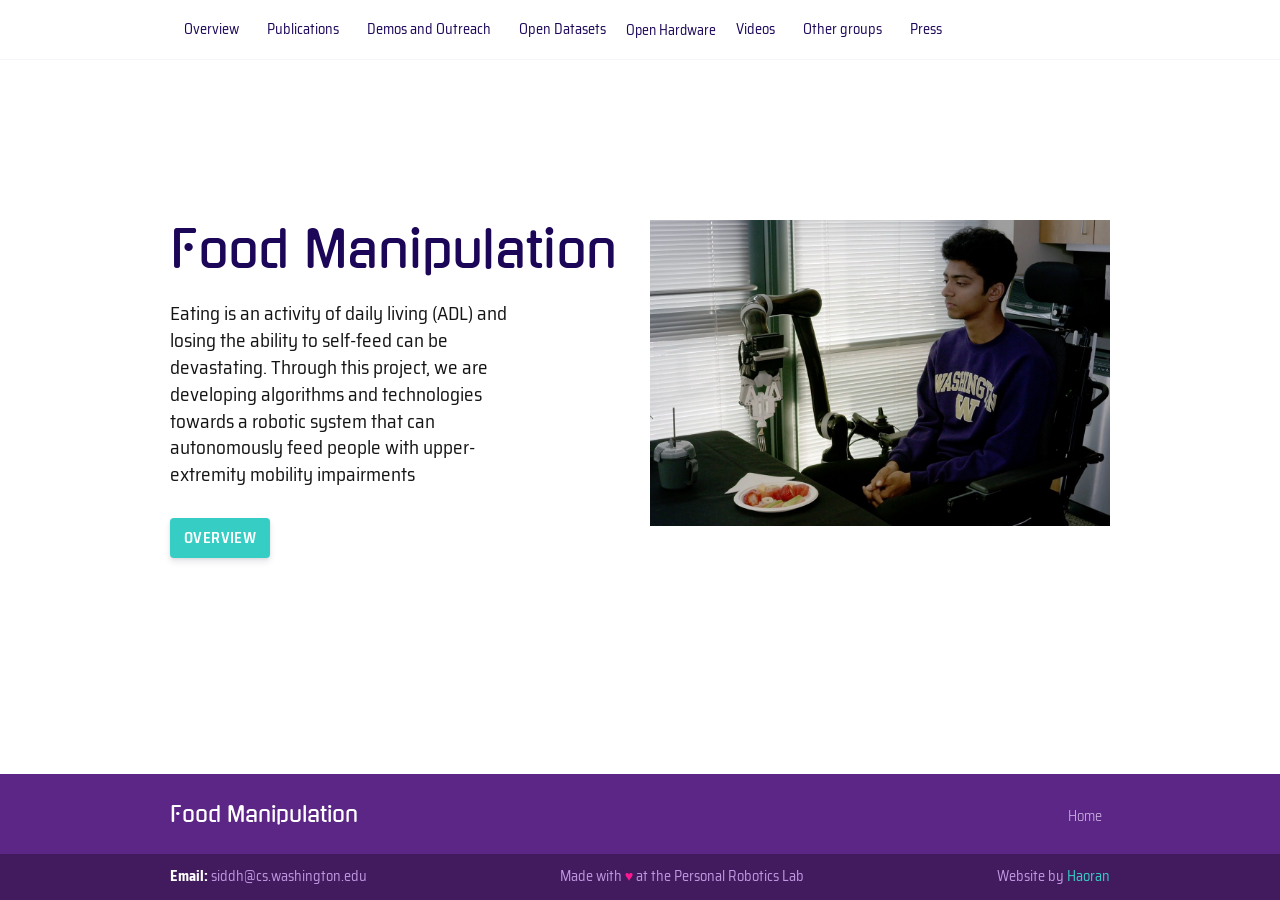
==== commit c580bdaf: "little update" ====
--- a/index.html
+++ b/index.html
@@ -22,7 +22,7 @@
 
   
   
-  <link rel="stylesheet" href="/css/style.min.ce8d20bb7e1fc182a63b51418f9463e61f795c491e9895a875901211122c40ba.css">
+  <link rel="stylesheet" href="/css/style.min.2b4af59b288d308aa1dd99aa7ccc15978d86990f5d4c80fa4cc04c6611cfa38d.css">
   
 
   
--- a/css/style.min.2b4af59b288d308aa1dd99aa7ccc15978d86990f5d4c80fa4cc04c6611cfa38d.css
+++ b/css/style.min.2b4af59b288d308aa1dd99aa7ccc15978d86990f5d4c80fa4cc04c6611cfa38d.css
@@ -0,0 +1,8 @@
+@import "https://fonts.googleapis.com/css?family=DM+Sans:400,700,800|DM+Serif+Display&display=swap";@import "https://fonts.googleapis.com/css?family=Gugi|Saira+Semi+Condensed&display=swap";@import "https://fonts.googleapis.com/css?family=Roboto+Mono:300,400&display=swap";/*!* Bootstrap Grid v4.3.1 (https://getbootstrap.com/)
+* Copyright 2011-2019 The Bootstrap Authors
+* Copyright 2011-2019 Twitter, Inc.
+* Licensed under MIT (https://github.com/twbs/bootstrap/blob/master/LICENSE)*/html{box-sizing:border-box;-ms-overflow-style:scrollbar}*,*::before,*::after{box-sizing:inherit}.container{width:100%;padding-right:10px;padding-left:10px;margin-right:auto;margin-left:auto}@media(min-width:576px){.container{max-width:566px}}@media(min-width:768px){.container{max-width:740px}}@media(min-width:992px){.container{max-width:960px}}@media(min-width:1300px){.container{max-width:1140px}}.container-fluid{width:100%;padding-right:10px;padding-left:10px;margin-right:auto;margin-left:auto}.row{display:flex;flex-wrap:wrap;margin-right:-10px;margin-left:-10px}.no-gutters{margin-right:0;margin-left:0}.no-gutters>.col,.no-gutters>[class*=col-]{padding-right:0;padding-left:0}.col-1,.col-2,.col-3,.col-4,.col-5,.col-6,.col-7,.col-8,.col-9,.col-10,.col-11,.col-12,.col,.col-auto,.col-sm-1,.col-sm-2,.col-sm-3,.col-sm-4,.col-sm-5,.col-sm-6,.col-sm-7,.col-sm-8,.col-sm-9,.col-sm-10,.col-sm-11,.col-sm-12,.col-sm,.col-sm-auto,.col-md-1,.col-md-2,.col-md-3,.col-md-4,.col-md-5,.col-md-6,.col-md-7,.col-md-8,.col-md-9,.col-md-10,.col-md-11,.col-md-12,.col-md,.col-md-auto,.col-lg-1,.col-lg-2,.col-lg-3,.col-lg-4,.col-lg-5,.col-lg-6,.col-lg-7,.col-lg-8,.col-lg-9,.col-lg-10,.col-lg-11,.col-lg-12,.col-lg,.col-lg-auto,.col-xl-1,.col-xl-2,.col-xl-3,.col-xl-4,.col-xl-5,.col-xl-6,.col-xl-7,.col-xl-8,.col-xl-9,.col-xl-10,.col-xl-11,.col-xl-12,.col-xl,.col-xl-auto{position:relative;width:100%;padding-right:10px;padding-left:10px}.col{flex-basis:0;flex-grow:1;max-width:100%}.col-auto{flex:0 0 auto;width:auto;max-width:100%}.col-1{flex:0 0 8.33333333%;max-width:8.33333333%}.col-2{flex:0 0 16.66666667%;max-width:16.66666667%}.col-3{flex:0 0 25%;max-width:25%}.col-4{flex:0 0 33.33333333%;max-width:33.33333333%}.col-5{flex:0 0 41.66666667%;max-width:41.66666667%}.col-6{flex:0 0 50%;max-width:50%}.col-7{flex:0 0 58.33333333%;max-width:58.33333333%}.col-8{flex:0 0 66.66666667%;max-width:66.66666667%}.col-9{flex:0 0 75%;max-width:75%}.col-10{flex:0 0 83.33333333%;max-width:83.33333333%}.col-11{flex:0 0 91.66666667%;max-width:91.66666667%}.col-12{flex:0 0 100%;max-width:100%}.order-first{order:-1}.order-last{order:13}.order-0{order:0}.order-1{order:1}.order-2{order:2}.order-3{order:3}.order-4{order:4}.order-5{order:5}.order-6{order:6}.order-7{order:7}.order-8{order:8}.order-9{order:9}.order-10{order:10}.order-11{order:11}.order-12{order:12}.offset-1{margin-left:8.33333333%}.offset-2{margin-left:16.66666667%}.offset-3{margin-left:25%}.offset-4{margin-left:33.33333333%}.offset-5{margin-left:41.66666667%}.offset-6{margin-left:50%}.offset-7{margin-left:58.33333333%}.offset-8{margin-left:66.66666667%}.offset-9{margin-left:75%}.offset-10{margin-left:83.33333333%}.offset-11{margin-left:91.66666667%}@media(min-width:576px){.col-sm{flex-basis:0;flex-grow:1;max-width:100%}.col-sm-auto{flex:0 0 auto;width:auto;max-width:100%}.col-sm-1{flex:0 0 8.33333333%;max-width:8.33333333%}.col-sm-2{flex:0 0 16.66666667%;max-width:16.66666667%}.col-sm-3{flex:0 0 25%;max-width:25%}.col-sm-4{flex:0 0 33.33333333%;max-width:33.33333333%}.col-sm-5{flex:0 0 41.66666667%;max-width:41.66666667%}.col-sm-6{flex:0 0 50%;max-width:50%}.col-sm-7{flex:0 0 58.33333333%;max-width:58.33333333%}.col-sm-8{flex:0 0 66.66666667%;max-width:66.66666667%}.col-sm-9{flex:0 0 75%;max-width:75%}.col-sm-10{flex:0 0 83.33333333%;max-width:83.33333333%}.col-sm-11{flex:0 0 91.66666667%;max-width:91.66666667%}.col-sm-12{flex:0 0 100%;max-width:100%}.order-sm-first{order:-1}.order-sm-last{order:13}.order-sm-0{order:0}.order-sm-1{order:1}.order-sm-2{order:2}.order-sm-3{order:3}.order-sm-4{order:4}.order-sm-5{order:5}.order-sm-6{order:6}.order-sm-7{order:7}.order-sm-8{order:8}.order-sm-9{order:9}.order-sm-10{order:10}.order-sm-11{order:11}.order-sm-12{order:12}.offset-sm-0{margin-left:0}.offset-sm-1{margin-left:8.33333333%}.offset-sm-2{margin-left:16.66666667%}.offset-sm-3{margin-left:25%}.offset-sm-4{margin-left:33.33333333%}.offset-sm-5{margin-left:41.66666667%}.offset-sm-6{margin-left:50%}.offset-sm-7{margin-left:58.33333333%}.offset-sm-8{margin-left:66.66666667%}.offset-sm-9{margin-left:75%}.offset-sm-10{margin-left:83.33333333%}.offset-sm-11{margin-left:91.66666667%}}@media(min-width:768px){.col-md{flex-basis:0;flex-grow:1;max-width:100%}.col-md-auto{flex:0 0 auto;width:auto;max-width:100%}.col-md-1{flex:0 0 8.33333333%;max-width:8.33333333%}.col-md-2{flex:0 0 16.66666667%;max-width:16.66666667%}.col-md-3{flex:0 0 25%;max-width:25%}.col-md-4{flex:0 0 33.33333333%;max-width:33.33333333%}.col-md-5{flex:0 0 41.66666667%;max-width:41.66666667%}.col-md-6{flex:0 0 50%;max-width:50%}.col-md-7{flex:0 0 58.33333333%;max-width:58.33333333%}.col-md-8{flex:0 0 66.66666667%;max-width:66.66666667%}.col-md-9{flex:0 0 75%;max-width:75%}.col-md-10{flex:0 0 83.33333333%;max-width:83.33333333%}.col-md-11{flex:0 0 91.66666667%;max-width:91.66666667%}.col-md-12{flex:0 0 100%;max-width:100%}.order-md-first{order:-1}.order-md-last{order:13}.order-md-0{order:0}.order-md-1{order:1}.order-md-2{order:2}.order-md-3{order:3}.order-md-4{order:4}.order-md-5{order:5}.order-md-6{order:6}.order-md-7{order:7}.order-md-8{order:8}.order-md-9{order:9}.order-md-10{order:10}.order-md-11{order:11}.order-md-12{order:12}.offset-md-0{margin-left:0}.offset-md-1{margin-left:8.33333333%}.offset-md-2{margin-left:16.66666667%}.offset-md-3{margin-left:25%}.offset-md-4{margin-left:33.33333333%}.offset-md-5{margin-left:41.66666667%}.offset-md-6{margin-left:50%}.offset-md-7{margin-left:58.33333333%}.offset-md-8{margin-left:66.66666667%}.offset-md-9{margin-left:75%}.offset-md-10{margin-left:83.33333333%}.offset-md-11{margin-left:91.66666667%}}@media(min-width:992px){.col-lg{flex-basis:0;flex-grow:1;max-width:100%}.col-lg-auto{flex:0 0 auto;width:auto;max-width:100%}.col-lg-1{flex:0 0 8.33333333%;max-width:8.33333333%}.col-lg-2{flex:0 0 16.66666667%;max-width:16.66666667%}.col-lg-3{flex:0 0 25%;max-width:25%}.col-lg-4{flex:0 0 33.33333333%;max-width:33.33333333%}.col-lg-5{flex:0 0 41.66666667%;max-width:41.66666667%}.col-lg-6{flex:0 0 50%;max-width:50%}.col-lg-7{flex:0 0 58.33333333%;max-width:58.33333333%}.col-lg-8{flex:0 0 66.66666667%;max-width:66.66666667%}.col-lg-9{flex:0 0 75%;max-width:75%}.col-lg-10{flex:0 0 83.33333333%;max-width:83.33333333%}.col-lg-11{flex:0 0 91.66666667%;max-width:91.66666667%}.col-lg-12{flex:0 0 100%;max-width:100%}.order-lg-first{order:-1}.order-lg-last{order:13}.order-lg-0{order:0}.order-lg-1{order:1}.order-lg-2{order:2}.order-lg-3{order:3}.order-lg-4{order:4}.order-lg-5{order:5}.order-lg-6{order:6}.order-lg-7{order:7}.order-lg-8{order:8}.order-lg-9{order:9}.order-lg-10{order:10}.order-lg-11{order:11}.order-lg-12{order:12}.offset-lg-0{margin-left:0}.offset-lg-1{margin-left:8.33333333%}.offset-lg-2{margin-left:16.66666667%}.offset-lg-3{margin-left:25%}.offset-lg-4{margin-left:33.33333333%}.offset-lg-5{margin-left:41.66666667%}.offset-lg-6{margin-left:50%}.offset-lg-7{margin-left:58.33333333%}.offset-lg-8{margin-left:66.66666667%}.offset-lg-9{margin-left:75%}.offset-lg-10{margin-left:83.33333333%}.offset-lg-11{margin-left:91.66666667%}}@media(min-width:1300px){.col-xl{flex-basis:0;flex-grow:1;max-width:100%}.col-xl-auto{flex:0 0 auto;width:auto;max-width:100%}.col-xl-1{flex:0 0 8.33333333%;max-width:8.33333333%}.col-xl-2{flex:0 0 16.66666667%;max-width:16.66666667%}.col-xl-3{flex:0 0 25%;max-width:25%}.col-xl-4{flex:0 0 33.33333333%;max-width:33.33333333%}.col-xl-5{flex:0 0 41.66666667%;max-width:41.66666667%}.col-xl-6{flex:0 0 50%;max-width:50%}.col-xl-7{flex:0 0 58.33333333%;max-width:58.33333333%}.col-xl-8{flex:0 0 66.66666667%;max-width:66.66666667%}.col-xl-9{flex:0 0 75%;max-width:75%}.col-xl-10{flex:0 0 83.33333333%;max-width:83.33333333%}.col-xl-11{flex:0 0 91.66666667%;max-width:91.66666667%}.col-xl-12{flex:0 0 100%;max-width:100%}.order-xl-first{order:-1}.order-xl-last{order:13}.order-xl-0{order:0}.order-xl-1{order:1}.order-xl-2{order:2}.order-xl-3{order:3}.order-xl-4{order:4}.order-xl-5{order:5}.order-xl-6{order:6}.order-xl-7{order:7}.order-xl-8{order:8}.order-xl-9{order:9}.order-xl-10{order:10}.order-xl-11{order:11}.order-xl-12{order:12}.offset-xl-0{margin-left:0}.offset-xl-1{margin-left:8.33333333%}.offset-xl-2{margin-left:16.66666667%}.offset-xl-3{margin-left:25%}.offset-xl-4{margin-left:33.33333333%}.offset-xl-5{margin-left:41.66666667%}.offset-xl-6{margin-left:50%}.offset-xl-7{margin-left:58.33333333%}.offset-xl-8{margin-left:66.66666667%}.offset-xl-9{margin-left:75%}.offset-xl-10{margin-left:83.33333333%}.offset-xl-11{margin-left:91.66666667%}}.d-none{display:none!important}.d-inline{display:inline!important}.d-inline-block{display:inline-block!important}.d-block{display:block!important}.d-table{display:table!important}.d-table-row{display:table-row!important}.d-table-cell{display:table-cell!important}.d-flex{display:flex!important}.d-inline-flex{display:inline-flex!important}@media(min-width:576px){.d-sm-none{display:none!important}.d-sm-inline{display:inline!important}.d-sm-inline-block{display:inline-block!important}.d-sm-block{display:block!important}.d-sm-table{display:table!important}.d-sm-table-row{display:table-row!important}.d-sm-table-cell{display:table-cell!important}.d-sm-flex{display:flex!important}.d-sm-inline-flex{display:inline-flex!important}}@media(min-width:768px){.d-md-none{display:none!important}.d-md-inline{display:inline!important}.d-md-inline-block{display:inline-block!important}.d-md-block{display:block!important}.d-md-table{display:table!important}.d-md-table-row{display:table-row!important}.d-md-table-cell{display:table-cell!important}.d-md-flex{display:flex!important}.d-md-inline-flex{display:inline-flex!important}}@media(min-width:992px){.d-lg-none{display:none!important}.d-lg-inline{display:inline!important}.d-lg-inline-block{display:inline-block!important}.d-lg-block{display:block!important}.d-lg-table{display:table!important}.d-lg-table-row{display:table-row!important}.d-lg-table-cell{display:table-cell!important}.d-lg-flex{display:flex!important}.d-lg-inline-flex{display:inline-flex!important}}@media(min-width:1300px){.d-xl-none{display:none!important}.d-xl-inline{display:inline!important}.d-xl-inline-block{display:inline-block!important}.d-xl-block{display:block!important}.d-xl-table{display:table!important}.d-xl-table-row{display:table-row!important}.d-xl-table-cell{display:table-cell!important}.d-xl-flex{display:flex!important}.d-xl-inline-flex{display:inline-flex!important}}@media print{.d-print-none{display:none!important}.d-print-inline{display:inline!important}.d-print-inline-block{display:inline-block!important}.d-print-block{display:block!important}.d-print-table{display:table!important}.d-print-table-row{display:table-row!important}.d-print-table-cell{display:table-cell!important}.d-print-flex{display:flex!important}.d-print-inline-flex{display:inline-flex!important}}.flex-row{flex-direction:row!important}.flex-column{flex-direction:column!important}.flex-row-reverse{flex-direction:row-reverse!important}.flex-column-reverse{flex-direction:column-reverse!important}.flex-wrap{flex-wrap:wrap!important}.flex-nowrap{flex-wrap:nowrap!important}.flex-wrap-reverse{flex-wrap:wrap-reverse!important}.flex-fill{flex:1 1 auto!important}.flex-grow-0{flex-grow:0!important}.flex-grow-1{flex-grow:1!important}.flex-shrink-0{flex-shrink:0!important}.flex-shrink-1{flex-shrink:1!important}.justify-content-start{justify-content:flex-start!important}.justify-content-end{justify-content:flex-end!important}.justify-content-center{justify-content:center!important}.justify-content-between{justify-content:space-between!important}.justify-content-around{justify-content:space-around!important}.align-items-start{align-items:flex-start!important}.align-items-end{align-items:flex-end!important}.align-items-center{align-items:center!important}.align-items-baseline{align-items:baseline!important}.align-items-stretch{align-items:stretch!important}.align-content-start{align-content:flex-start!important}.align-content-end{align-content:flex-end!important}.align-content-center{align-content:center!important}.align-content-between{align-content:space-between!important}.align-content-around{align-content:space-around!important}.align-content-stretch{align-content:stretch!important}.align-self-auto{align-self:auto!important}.align-self-start{align-self:flex-start!important}.align-self-end{align-self:flex-end!important}.align-self-center{align-self:center!important}.align-self-baseline{align-self:baseline!important}.align-self-stretch{align-self:stretch!important}@media(min-width:576px){.flex-sm-row{flex-direction:row!important}.flex-sm-column{flex-direction:column!important}.flex-sm-row-reverse{flex-direction:row-reverse!important}.flex-sm-column-reverse{flex-direction:column-reverse!important}.flex-sm-wrap{flex-wrap:wrap!important}.flex-sm-nowrap{flex-wrap:nowrap!important}.flex-sm-wrap-reverse{flex-wrap:wrap-reverse!important}.flex-sm-fill{flex:1 1 auto!important}.flex-sm-grow-0{flex-grow:0!important}.flex-sm-grow-1{flex-grow:1!important}.flex-sm-shrink-0{flex-shrink:0!important}.flex-sm-shrink-1{flex-shrink:1!important}.justify-content-sm-start{justify-content:flex-start!important}.justify-content-sm-end{justify-content:flex-end!important}.justify-content-sm-center{justify-content:center!important}.justify-content-sm-between{justify-content:space-between!important}.justify-content-sm-around{justify-content:space-around!important}.align-items-sm-start{align-items:flex-start!important}.align-items-sm-end{align-items:flex-end!important}.align-items-sm-center{align-items:center!important}.align-items-sm-baseline{align-items:baseline!important}.align-items-sm-stretch{align-items:stretch!important}.align-content-sm-start{align-content:flex-start!important}.align-content-sm-end{align-content:flex-end!important}.align-content-sm-center{align-content:center!important}.align-content-sm-between{align-content:space-between!important}.align-content-sm-around{align-content:space-around!important}.align-content-sm-stretch{align-content:stretch!important}.align-self-sm-auto{align-self:auto!important}.align-self-sm-start{align-self:flex-start!important}.align-self-sm-end{align-self:flex-end!important}.align-self-sm-center{align-self:center!important}.align-self-sm-baseline{align-self:baseline!important}.align-self-sm-stretch{align-self:stretch!important}}@media(min-width:768px){.flex-md-row{flex-direction:row!important}.flex-md-column{flex-direction:column!important}.flex-md-row-reverse{flex-direction:row-reverse!important}.flex-md-column-reverse{flex-direction:column-reverse!important}.flex-md-wrap{flex-wrap:wrap!important}.flex-md-nowrap{flex-wrap:nowrap!important}.flex-md-wrap-reverse{flex-wrap:wrap-reverse!important}.flex-md-fill{flex:1 1 auto!important}.flex-md-grow-0{flex-grow:0!important}.flex-md-grow-1{flex-grow:1!important}.flex-md-shrink-0{flex-shrink:0!important}.flex-md-shrink-1{flex-shrink:1!important}.justify-content-md-start{justify-content:flex-start!important}.justify-content-md-end{justify-content:flex-end!important}.justify-content-md-center{justify-content:center!important}.justify-content-md-between{justify-content:space-between!important}.justify-content-md-around{justify-content:space-around!important}.align-items-md-start{align-items:flex-start!important}.align-items-md-end{align-items:flex-end!important}.align-items-md-center{align-items:center!important}.align-items-md-baseline{align-items:baseline!important}.align-items-md-stretch{align-items:stretch!important}.align-content-md-start{align-content:flex-start!important}.align-content-md-end{align-content:flex-end!important}.align-content-md-center{align-content:center!important}.align-content-md-between{align-content:space-between!important}.align-content-md-around{align-content:space-around!important}.align-content-md-stretch{align-content:stretch!important}.align-self-md-auto{align-self:auto!important}.align-self-md-start{align-self:flex-start!important}.align-self-md-end{align-self:flex-end!important}.align-self-md-center{align-self:center!important}.align-self-md-baseline{align-self:baseline!important}.align-self-md-stretch{align-self:stretch!important}}@media(min-width:992px){.flex-lg-row{flex-direction:row!important}.flex-lg-column{flex-direction:column!important}.flex-lg-row-reverse{flex-direction:row-reverse!important}.flex-lg-column-reverse{flex-direction:column-reverse!important}.flex-lg-wrap{flex-wrap:wrap!important}.flex-lg-nowrap{flex-wrap:nowrap!important}.flex-lg-wrap-reverse{flex-wrap:wrap-reverse!important}.flex-lg-fill{flex:1 1 auto!important}.flex-lg-grow-0{flex-grow:0!important}.flex-lg-grow-1{flex-grow:1!important}.flex-lg-shrink-0{flex-shrink:0!important}.flex-lg-shrink-1{flex-shrink:1!important}.justify-content-lg-start{justify-content:flex-start!important}.justify-content-lg-end{justify-content:flex-end!important}.justify-content-lg-center{justify-content:center!important}.justify-content-lg-between{justify-content:space-between!important}.justify-content-lg-around{justify-content:space-around!important}.align-items-lg-start{align-items:flex-start!important}.align-items-lg-end{align-items:flex-end!important}.align-items-lg-center{align-items:center!important}.align-items-lg-baseline{align-items:baseline!important}.align-items-lg-stretch{align-items:stretch!important}.align-content-lg-start{align-content:flex-start!important}.align-content-lg-end{align-content:flex-end!important}.align-content-lg-center{align-content:center!important}.align-content-lg-between{align-content:space-between!important}.align-content-lg-around{align-content:space-around!important}.align-content-lg-stretch{align-content:stretch!important}.align-self-lg-auto{align-self:auto!important}.align-self-lg-start{align-self:flex-start!important}.align-self-lg-end{align-self:flex-end!important}.align-self-lg-center{align-self:center!important}.align-self-lg-baseline{align-self:baseline!important}.align-self-lg-stretch{align-self:stretch!important}}@media(min-width:1300px){.flex-xl-row{flex-direction:row!important}.flex-xl-column{flex-direction:column!important}.flex-xl-row-reverse{flex-direction:row-reverse!important}.flex-xl-column-reverse{flex-direction:column-reverse!important}.flex-xl-wrap{flex-wrap:wrap!important}.flex-xl-nowrap{flex-wrap:nowrap!important}.flex-xl-wrap-reverse{flex-wrap:wrap-reverse!important}.flex-xl-fill{flex:1 1 auto!important}.flex-xl-grow-0{flex-grow:0!important}.flex-xl-grow-1{flex-grow:1!important}.flex-xl-shrink-0{flex-shrink:0!important}.flex-xl-shrink-1{flex-shrink:1!important}.justify-content-xl-start{justify-content:flex-start!important}.justify-content-xl-end{justify-content:flex-end!important}.justify-content-xl-center{justify-content:center!important}.justify-content-xl-between{justify-content:space-between!important}.justify-content-xl-around{justify-content:space-around!important}.align-items-xl-start{align-items:flex-start!important}.align-items-xl-end{align-items:flex-end!important}.align-items-xl-center{align-items:center!important}.align-items-xl-baseline{align-items:baseline!important}.align-items-xl-stretch{align-items:stretch!important}.align-content-xl-start{align-content:flex-start!important}.align-content-xl-end{align-content:flex-end!important}.align-content-xl-center{align-content:center!important}.align-content-xl-between{align-content:space-between!important}.align-content-xl-around{align-content:space-around!important}.align-content-xl-stretch{align-content:stretch!important}.align-self-xl-auto{align-self:auto!important}.align-self-xl-start{align-self:flex-start!important}.align-self-xl-end{align-self:flex-end!important}.align-self-xl-center{align-self:center!important}.align-self-xl-baseline{align-self:baseline!important}.align-self-xl-stretch{align-self:stretch!important}}.m-0{margin:0!important}.mt-0,.my-0{margin-top:0!important}.mr-0,.mx-0{margin-right:0!important}.mb-0,.my-0{margin-bottom:0!important}.ml-0,.mx-0{margin-left:0!important}.m-1{margin:10px!important}.mt-1,.my-1{margin-top:10px!important}.mr-1,.mx-1{margin-right:10px!important}.mb-1,.my-1{margin-bottom:10px!important}.ml-1,.mx-1{margin-left:10px!important}.m-2{margin:20px!important}.mt-2,.my-2{margin-top:20px!important}.mr-2,.mx-2{margin-right:20px!important}.mb-2,.my-2{margin-bottom:20px!important}.ml-2,.mx-2{margin-left:20px!important}.m-3{margin:30px!important}.mt-3,.my-3{margin-top:30px!important}.mr-3,.mx-3{margin-right:30px!important}.mb-3,.my-3{margin-bottom:30px!important}.ml-3,.mx-3{margin-left:30px!important}.m-4{margin:40px!important}.mt-4,.my-4{margin-top:40px!important}.mr-4,.mx-4{margin-right:40px!important}.mb-4,.my-4{margin-bottom:40px!important}.ml-4,.mx-4{margin-left:40px!important}.m-5{margin:50px!important}.mt-5,.my-5{margin-top:50px!important}.mr-5,.mx-5{margin-right:50px!important}.mb-5,.my-5{margin-bottom:50px!important}.ml-5,.mx-5{margin-left:50px!important}.m-6{margin:60px!important}.mt-6,.my-6{margin-top:60px!important}.mr-6,.mx-6{margin-right:60px!important}.mb-6,.my-6{margin-bottom:60px!important}.ml-6,.mx-6{margin-left:60px!important}.m-7{margin:70px!important}.mt-7,.my-7{margin-top:70px!important}.mr-7,.mx-7{margin-right:70px!important}.mb-7,.my-7{margin-bottom:70px!important}.ml-7,.mx-7{margin-left:70px!important}.m-8{margin:80px!important}.mt-8,.my-8{margin-top:80px!important}.mr-8,.mx-8{margin-right:80px!important}.mb-8,.my-8{margin-bottom:80px!important}.ml-8,.mx-8{margin-left:80px!important}.m-9{margin:90px!important}.mt-9,.my-9{margin-top:90px!important}.mr-9,.mx-9{margin-right:90px!important}.mb-9,.my-9{margin-bottom:90px!important}.ml-9,.mx-9{margin-left:90px!important}.m-10{margin:100px!important}.mt-10,.my-10{margin-top:100px!important}.mr-10,.mx-10{margin-right:100px!important}.mb-10,.my-10{margin-bottom:100px!important}.ml-10,.mx-10{margin-left:100px!important}.m-11{margin:110px!important}.mt-11,.my-11{margin-top:110px!important}.mr-11,.mx-11{margin-right:110px!important}.mb-11,.my-11{margin-bottom:110px!important}.ml-11,.mx-11{margin-left:110px!important}.m-12{margin:120px!important}.mt-12,.my-12{margin-top:120px!important}.mr-12,.mx-12{margin-right:120px!important}.mb-12,.my-12{margin-bottom:120px!important}.ml-12,.mx-12{margin-left:120px!important}.m-13{margin:130px!important}.mt-13,.my-13{margin-top:130px!important}.mr-13,.mx-13{margin-right:130px!important}.mb-13,.my-13{margin-bottom:130px!important}.ml-13,.mx-13{margin-left:130px!important}.m-14{margin:140px!important}.mt-14,.my-14{margin-top:140px!important}.mr-14,.mx-14{margin-right:140px!important}.mb-14,.my-14{margin-bottom:140px!important}.ml-14,.mx-14{margin-left:140px!important}.m-15{margin:150px!important}.mt-15,.my-15{margin-top:150px!important}.mr-15,.mx-15{margin-right:150px!important}.mb-15,.my-15{margin-bottom:150px!important}.ml-15,.mx-15{margin-left:150px!important}.m-16{margin:160px!important}.mt-16,.my-16{margin-top:160px!important}.mr-16,.mx-16{margin-right:160px!important}.mb-16,.my-16{margin-bottom:160px!important}.ml-16,.mx-16{margin-left:160px!important}.m-17{margin:170px!important}.mt-17,.my-17{margin-top:170px!important}.mr-17,.mx-17{margin-right:170px!important}.mb-17,.my-17{margin-bottom:170px!important}.ml-17,.mx-17{margin-left:170px!important}.m-18{margin:180px!important}.mt-18,.my-18{margin-top:180px!important}.mr-18,.mx-18{margin-right:180px!important}.mb-18,.my-18{margin-bottom:180px!important}.ml-18,.mx-18{margin-left:180px!important}.m-19{margin:190px!important}.mt-19,.my-19{margin-top:190px!important}.mr-19,.mx-19{margin-right:190px!important}.mb-19,.my-19{margin-bottom:190px!important}.ml-19,.mx-19{margin-left:190px!important}.m-20{margin:200px!important}.mt-20,.my-20{margin-top:200px!important}.mr-20,.mx-20{margin-right:200px!important}.mb-20,.my-20{margin-bottom:200px!important}.ml-20,.mx-20{margin-left:200px!important}.p-0{padding:0!important}.pt-0,.py-0{padding-top:0!important}.pr-0,.px-0{padding-right:0!important}.pb-0,.py-0{padding-bottom:0!important}.pl-0,.px-0{padding-left:0!important}.p-1{padding:10px!important}.pt-1,.py-1{padding-top:10px!important}.pr-1,.px-1{padding-right:10px!important}.pb-1,.py-1{padding-bottom:10px!important}.pl-1,.px-1{padding-left:10px!important}.p-2{padding:20px!important}.pt-2,.py-2{padding-top:20px!important}.pr-2,.px-2{padding-right:20px!important}.pb-2,.py-2{padding-bottom:20px!important}.pl-2,.px-2{padding-left:20px!important}.p-3{padding:30px!important}.pt-3,.py-3{padding-top:30px!important}.pr-3,.px-3{padding-right:30px!important}.pb-3,.py-3{padding-bottom:30px!important}.pl-3,.px-3{padding-left:30px!important}.p-4{padding:40px!important}.pt-4,.py-4{padding-top:40px!important}.pr-4,.px-4{padding-right:40px!important}.pb-4,.py-4{padding-bottom:40px!important}.pl-4,.px-4{padding-left:40px!important}.p-5{padding:50px!important}.pt-5,.py-5{padding-top:50px!important}.pr-5,.px-5{padding-right:50px!important}.pb-5,.py-5{padding-bottom:50px!important}.pl-5,.px-5{padding-left:50px!important}.p-6{padding:60px!important}.pt-6,.py-6{padding-top:60px!important}.pr-6,.px-6{padding-right:60px!important}.pb-6,.py-6{padding-bottom:60px!important}.pl-6,.px-6{padding-left:60px!important}.p-7{padding:70px!important}.pt-7,.py-7{padding-top:70px!important}.pr-7,.px-7{padding-right:70px!important}.pb-7,.py-7{padding-bottom:70px!important}.pl-7,.px-7{padding-left:70px!important}.p-8{padding:80px!important}.pt-8,.py-8{padding-top:80px!important}.pr-8,.px-8{padding-right:80px!important}.pb-8,.py-8{padding-bottom:80px!important}.pl-8,.px-8{padding-left:80px!important}.p-9{padding:90px!important}.pt-9,.py-9{padding-top:90px!important}.pr-9,.px-9{padding-right:90px!important}.pb-9,.py-9{padding-bottom:90px!important}.pl-9,.px-9{padding-left:90px!important}.p-10{padding:100px!important}.pt-10,.py-10{padding-top:100px!important}.pr-10,.px-10{padding-right:100px!important}.pb-10,.py-10{padding-bottom:100px!important}.pl-10,.px-10{padding-left:100px!important}.p-11{padding:110px!important}.pt-11,.py-11{padding-top:110px!important}.pr-11,.px-11{padding-right:110px!important}.pb-11,.py-11{padding-bottom:110px!important}.pl-11,.px-11{padding-left:110px!important}.p-12{padding:120px!important}.pt-12,.py-12{padding-top:120px!important}.pr-12,.px-12{padding-right:120px!important}.pb-12,.py-12{padding-bottom:120px!important}.pl-12,.px-12{padding-left:120px!important}.p-13{padding:130px!important}.pt-13,.py-13{padding-top:130px!important}.pr-13,.px-13{padding-right:130px!important}.pb-13,.py-13{padding-bottom:130px!important}.pl-13,.px-13{padding-left:130px!important}.p-14{padding:140px!important}.pt-14,.py-14{padding-top:140px!important}.pr-14,.px-14{padding-right:140px!important}.pb-14,.py-14{padding-bottom:140px!important}.pl-14,.px-14{padding-left:140px!important}.p-15{padding:150px!important}.pt-15,.py-15{padding-top:150px!important}.pr-15,.px-15{padding-right:150px!important}.pb-15,.py-15{padding-bottom:150px!important}.pl-15,.px-15{padding-left:150px!important}.p-16{padding:160px!important}.pt-16,.py-16{padding-top:160px!important}.pr-16,.px-16{padding-right:160px!important}.pb-16,.py-16{padding-bottom:160px!important}.pl-16,.px-16{padding-left:160px!important}.p-17{padding:170px!important}.pt-17,.py-17{padding-top:170px!important}.pr-17,.px-17{padding-right:170px!important}.pb-17,.py-17{padding-bottom:170px!important}.pl-17,.px-17{padding-left:170px!important}.p-18{padding:180px!important}.pt-18,.py-18{padding-top:180px!important}.pr-18,.px-18{padding-right:180px!important}.pb-18,.py-18{padding-bottom:180px!important}.pl-18,.px-18{padding-left:180px!important}.p-19{padding:190px!important}.pt-19,.py-19{padding-top:190px!important}.pr-19,.px-19{padding-right:190px!important}.pb-19,.py-19{padding-bottom:190px!important}.pl-19,.px-19{padding-left:190px!important}.p-20{padding:200px!important}.pt-20,.py-20{padding-top:200px!important}.pr-20,.px-20{padding-right:200px!important}.pb-20,.py-20{padding-bottom:200px!important}.pl-20,.px-20{padding-left:200px!important}.m-n1{margin:-10px!important}.mt-n1,.my-n1{margin-top:-10px!important}.mr-n1,.mx-n1{margin-right:-10px!important}.mb-n1,.my-n1{margin-bottom:-10px!important}.ml-n1,.mx-n1{margin-left:-10px!important}.m-n2{margin:-20px!important}.mt-n2,.my-n2{margin-top:-20px!important}.mr-n2,.mx-n2{margin-right:-20px!important}.mb-n2,.my-n2{margin-bottom:-20px!important}.ml-n2,.mx-n2{margin-left:-20px!important}.m-n3{margin:-30px!important}.mt-n3,.my-n3{margin-top:-30px!important}.mr-n3,.mx-n3{margin-right:-30px!important}.mb-n3,.my-n3{margin-bottom:-30px!important}.ml-n3,.mx-n3{margin-left:-30px!important}.m-n4{margin:-40px!important}.mt-n4,.my-n4{margin-top:-40px!important}.mr-n4,.mx-n4{margin-right:-40px!important}.mb-n4,.my-n4{margin-bottom:-40px!important}.ml-n4,.mx-n4{margin-left:-40px!important}.m-n5{margin:-50px!important}.mt-n5,.my-n5{margin-top:-50px!important}.mr-n5,.mx-n5{margin-right:-50px!important}.mb-n5,.my-n5{margin-bottom:-50px!important}.ml-n5,.mx-n5{margin-left:-50px!important}.m-n6{margin:-60px!important}.mt-n6,.my-n6{margin-top:-60px!important}.mr-n6,.mx-n6{margin-right:-60px!important}.mb-n6,.my-n6{margin-bottom:-60px!important}.ml-n6,.mx-n6{margin-left:-60px!important}.m-n7{margin:-70px!important}.mt-n7,.my-n7{margin-top:-70px!important}.mr-n7,.mx-n7{margin-right:-70px!important}.mb-n7,.my-n7{margin-bottom:-70px!important}.ml-n7,.mx-n7{margin-left:-70px!important}.m-n8{margin:-80px!important}.mt-n8,.my-n8{margin-top:-80px!important}.mr-n8,.mx-n8{margin-right:-80px!important}.mb-n8,.my-n8{margin-bottom:-80px!important}.ml-n8,.mx-n8{margin-left:-80px!important}.m-n9{margin:-90px!important}.mt-n9,.my-n9{margin-top:-90px!important}.mr-n9,.mx-n9{margin-right:-90px!important}.mb-n9,.my-n9{margin-bottom:-90px!important}.ml-n9,.mx-n9{margin-left:-90px!important}.m-n10{margin:-100px!important}.mt-n10,.my-n10{margin-top:-100px!important}.mr-n10,.mx-n10{margin-right:-100px!important}.mb-n10,.my-n10{margin-bottom:-100px!important}.ml-n10,.mx-n10{margin-left:-100px!important}.m-n11{margin:-110px!important}.mt-n11,.my-n11{margin-top:-110px!important}.mr-n11,.mx-n11{margin-right:-110px!important}.mb-n11,.my-n11{margin-bottom:-110px!important}.ml-n11,.mx-n11{margin-left:-110px!important}.m-n12{margin:-120px!important}.mt-n12,.my-n12{margin-top:-120px!important}.mr-n12,.mx-n12{margin-right:-120px!important}.mb-n12,.my-n12{margin-bottom:-120px!important}.ml-n12,.mx-n12{margin-left:-120px!important}.m-n13{margin:-130px!important}.mt-n13,.my-n13{margin-top:-130px!important}.mr-n13,.mx-n13{margin-right:-130px!important}.mb-n13,.my-n13{margin-bottom:-130px!important}.ml-n13,.mx-n13{margin-left:-130px!important}.m-n14{margin:-140px!important}.mt-n14,.my-n14{margin-top:-140px!important}.mr-n14,.mx-n14{margin-right:-140px!important}.mb-n14,.my-n14{margin-bottom:-140px!important}.ml-n14,.mx-n14{margin-left:-140px!important}.m-n15{margin:-150px!important}.mt-n15,.my-n15{margin-top:-150px!important}.mr-n15,.mx-n15{margin-right:-150px!important}.mb-n15,.my-n15{margin-bottom:-150px!important}.ml-n15,.mx-n15{margin-left:-150px!important}.m-n16{margin:-160px!important}.mt-n16,.my-n16{margin-top:-160px!important}.mr-n16,.mx-n16{margin-right:-160px!important}.mb-n16,.my-n16{margin-bottom:-160px!important}.ml-n16,.mx-n16{margin-left:-160px!important}.m-n17{margin:-170px!important}.mt-n17,.my-n17{margin-top:-170px!important}.mr-n17,.mx-n17{margin-right:-170px!important}.mb-n17,.my-n17{margin-bottom:-170px!important}.ml-n17,.mx-n17{margin-left:-170px!important}.m-n18{margin:-180px!important}.mt-n18,.my-n18{margin-top:-180px!important}.mr-n18,.mx-n18{margin-right:-180px!important}.mb-n18,.my-n18{margin-bottom:-180px!important}.ml-n18,.mx-n18{margin-left:-180px!important}.m-n19{margin:-190px!important}.mt-n19,.my-n19{margin-top:-190px!important}.mr-n19,.mx-n19{margin-right:-190px!important}.mb-n19,.my-n19{margin-bottom:-190px!important}.ml-n19,.mx-n19{margin-left:-190px!important}.m-n20{margin:-200px!important}.mt-n20,.my-n20{margin-top:-200px!important}.mr-n20,.mx-n20{margin-right:-200px!important}.mb-n20,.my-n20{margin-bottom:-200px!important}.ml-n20,.mx-n20{margin-left:-200px!important}.m-auto{margin:auto!important}.mt-auto,.my-auto{margin-top:auto!important}.mr-auto,.mx-auto{margin-right:auto!important}.mb-auto,.my-auto{margin-bottom:auto!important}.ml-auto,.mx-auto{margin-left:auto!important}@media(min-width:576px){.m-sm-0{margin:0!important}.mt-sm-0,.my-sm-0{margin-top:0!important}.mr-sm-0,.mx-sm-0{margin-right:0!important}.mb-sm-0,.my-sm-0{margin-bottom:0!important}.ml-sm-0,.mx-sm-0{margin-left:0!important}.m-sm-1{margin:10px!important}.mt-sm-1,.my-sm-1{margin-top:10px!important}.mr-sm-1,.mx-sm-1{margin-right:10px!important}.mb-sm-1,.my-sm-1{margin-bottom:10px!important}.ml-sm-1,.mx-sm-1{margin-left:10px!important}.m-sm-2{margin:20px!important}.mt-sm-2,.my-sm-2{margin-top:20px!important}.mr-sm-2,.mx-sm-2{margin-right:20px!important}.mb-sm-2,.my-sm-2{margin-bottom:20px!important}.ml-sm-2,.mx-sm-2{margin-left:20px!important}.m-sm-3{margin:30px!important}.mt-sm-3,.my-sm-3{margin-top:30px!important}.mr-sm-3,.mx-sm-3{margin-right:30px!important}.mb-sm-3,.my-sm-3{margin-bottom:30px!important}.ml-sm-3,.mx-sm-3{margin-left:30px!important}.m-sm-4{margin:40px!important}.mt-sm-4,.my-sm-4{margin-top:40px!important}.mr-sm-4,.mx-sm-4{margin-right:40px!important}.mb-sm-4,.my-sm-4{margin-bottom:40px!important}.ml-sm-4,.mx-sm-4{margin-left:40px!important}.m-sm-5{margin:50px!important}.mt-sm-5,.my-sm-5{margin-top:50px!important}.mr-sm-5,.mx-sm-5{margin-right:50px!important}.mb-sm-5,.my-sm-5{margin-bottom:50px!important}.ml-sm-5,.mx-sm-5{margin-left:50px!important}.m-sm-6{margin:60px!important}.mt-sm-6,.my-sm-6{margin-top:60px!important}.mr-sm-6,.mx-sm-6{margin-right:60px!important}.mb-sm-6,.my-sm-6{margin-bottom:60px!important}.ml-sm-6,.mx-sm-6{margin-left:60px!important}.m-sm-7{margin:70px!important}.mt-sm-7,.my-sm-7{margin-top:70px!important}.mr-sm-7,.mx-sm-7{margin-right:70px!important}.mb-sm-7,.my-sm-7{margin-bottom:70px!important}.ml-sm-7,.mx-sm-7{margin-left:70px!important}.m-sm-8{margin:80px!important}.mt-sm-8,.my-sm-8{margin-top:80px!important}.mr-sm-8,.mx-sm-8{margin-right:80px!important}.mb-sm-8,.my-sm-8{margin-bottom:80px!important}.ml-sm-8,.mx-sm-8{margin-left:80px!important}.m-sm-9{margin:90px!important}.mt-sm-9,.my-sm-9{margin-top:90px!important}.mr-sm-9,.mx-sm-9{margin-right:90px!important}.mb-sm-9,.my-sm-9{margin-bottom:90px!important}.ml-sm-9,.mx-sm-9{margin-left:90px!important}.m-sm-10{margin:100px!important}.mt-sm-10,.my-sm-10{margin-top:100px!important}.mr-sm-10,.mx-sm-10{margin-right:100px!important}.mb-sm-10,.my-sm-10{margin-bottom:100px!important}.ml-sm-10,.mx-sm-10{margin-left:100px!important}.m-sm-11{margin:110px!important}.mt-sm-11,.my-sm-11{margin-top:110px!important}.mr-sm-11,.mx-sm-11{margin-right:110px!important}.mb-sm-11,.my-sm-11{margin-bottom:110px!important}.ml-sm-11,.mx-sm-11{margin-left:110px!important}.m-sm-12{margin:120px!important}.mt-sm-12,.my-sm-12{margin-top:120px!important}.mr-sm-12,.mx-sm-12{margin-right:120px!important}.mb-sm-12,.my-sm-12{margin-bottom:120px!important}.ml-sm-12,.mx-sm-12{margin-left:120px!important}.m-sm-13{margin:130px!important}.mt-sm-13,.my-sm-13{margin-top:130px!important}.mr-sm-13,.mx-sm-13{margin-right:130px!important}.mb-sm-13,.my-sm-13{margin-bottom:130px!important}.ml-sm-13,.mx-sm-13{margin-left:130px!important}.m-sm-14{margin:140px!important}.mt-sm-14,.my-sm-14{margin-top:140px!important}.mr-sm-14,.mx-sm-14{margin-right:140px!important}.mb-sm-14,.my-sm-14{margin-bottom:140px!important}.ml-sm-14,.mx-sm-14{margin-left:140px!important}.m-sm-15{margin:150px!important}.mt-sm-15,.my-sm-15{margin-top:150px!important}.mr-sm-15,.mx-sm-15{margin-right:150px!important}.mb-sm-15,.my-sm-15{margin-bottom:150px!important}.ml-sm-15,.mx-sm-15{margin-left:150px!important}.m-sm-16{margin:160px!important}.mt-sm-16,.my-sm-16{margin-top:160px!important}.mr-sm-16,.mx-sm-16{margin-right:160px!important}.mb-sm-16,.my-sm-16{margin-bottom:160px!important}.ml-sm-16,.mx-sm-16{margin-left:160px!important}.m-sm-17{margin:170px!important}.mt-sm-17,.my-sm-17{margin-top:170px!important}.mr-sm-17,.mx-sm-17{margin-right:170px!important}.mb-sm-17,.my-sm-17{margin-bottom:170px!important}.ml-sm-17,.mx-sm-17{margin-left:170px!important}.m-sm-18{margin:180px!important}.mt-sm-18,.my-sm-18{margin-top:180px!important}.mr-sm-18,.mx-sm-18{margin-right:180px!important}.mb-sm-18,.my-sm-18{margin-bottom:180px!important}.ml-sm-18,.mx-sm-18{margin-left:180px!important}.m-sm-19{margin:190px!important}.mt-sm-19,.my-sm-19{margin-top:190px!important}.mr-sm-19,.mx-sm-19{margin-right:190px!important}.mb-sm-19,.my-sm-19{margin-bottom:190px!important}.ml-sm-19,.mx-sm-19{margin-left:190px!important}.m-sm-20{margin:200px!important}.mt-sm-20,.my-sm-20{margin-top:200px!important}.mr-sm-20,.mx-sm-20{margin-right:200px!important}.mb-sm-20,.my-sm-20{margin-bottom:200px!important}.ml-sm-20,.mx-sm-20{margin-left:200px!important}.p-sm-0{padding:0!important}.pt-sm-0,.py-sm-0{padding-top:0!important}.pr-sm-0,.px-sm-0{padding-right:0!important}.pb-sm-0,.py-sm-0{padding-bottom:0!important}.pl-sm-0,.px-sm-0{padding-left:0!important}.p-sm-1{padding:10px!important}.pt-sm-1,.py-sm-1{padding-top:10px!important}.pr-sm-1,.px-sm-1{padding-right:10px!important}.pb-sm-1,.py-sm-1{padding-bottom:10px!important}.pl-sm-1,.px-sm-1{padding-left:10px!important}.p-sm-2{padding:20px!important}.pt-sm-2,.py-sm-2{padding-top:20px!important}.pr-sm-2,.px-sm-2{padding-right:20px!important}.pb-sm-2,.py-sm-2{padding-bottom:20px!important}.pl-sm-2,.px-sm-2{padding-left:20px!important}.p-sm-3{padding:30px!important}.pt-sm-3,.py-sm-3{padding-top:30px!important}.pr-sm-3,.px-sm-3{padding-right:30px!important}.pb-sm-3,.py-sm-3{padding-bottom:30px!important}.pl-sm-3,.px-sm-3{padding-left:30px!important}.p-sm-4{padding:40px!important}.pt-sm-4,.py-sm-4{padding-top:40px!important}.pr-sm-4,.px-sm-4{padding-right:40px!important}.pb-sm-4,.py-sm-4{padding-bottom:40px!important}.pl-sm-4,.px-sm-4{padding-left:40px!important}.p-sm-5{padding:50px!important}.pt-sm-5,.py-sm-5{padding-top:50px!important}.pr-sm-5,.px-sm-5{padding-right:50px!important}.pb-sm-5,.py-sm-5{padding-bottom:50px!important}.pl-sm-5,.px-sm-5{padding-left:50px!important}.p-sm-6{padding:60px!important}.pt-sm-6,.py-sm-6{padding-top:60px!important}.pr-sm-6,.px-sm-6{padding-right:60px!important}.pb-sm-6,.py-sm-6{padding-bottom:60px!important}.pl-sm-6,.px-sm-6{padding-left:60px!important}.p-sm-7{padding:70px!important}.pt-sm-7,.py-sm-7{padding-top:70px!important}.pr-sm-7,.px-sm-7{padding-right:70px!important}.pb-sm-7,.py-sm-7{padding-bottom:70px!important}.pl-sm-7,.px-sm-7{padding-left:70px!important}.p-sm-8{padding:80px!important}.pt-sm-8,.py-sm-8{padding-top:80px!important}.pr-sm-8,.px-sm-8{padding-right:80px!important}.pb-sm-8,.py-sm-8{padding-bottom:80px!important}.pl-sm-8,.px-sm-8{padding-left:80px!important}.p-sm-9{padding:90px!important}.pt-sm-9,.py-sm-9{padding-top:90px!important}.pr-sm-9,.px-sm-9{padding-right:90px!important}.pb-sm-9,.py-sm-9{padding-bottom:90px!important}.pl-sm-9,.px-sm-9{padding-left:90px!important}.p-sm-10{padding:100px!important}.pt-sm-10,.py-sm-10{padding-top:100px!important}.pr-sm-10,.px-sm-10{padding-right:100px!important}.pb-sm-10,.py-sm-10{padding-bottom:100px!important}.pl-sm-10,.px-sm-10{padding-left:100px!important}.p-sm-11{padding:110px!important}.pt-sm-11,.py-sm-11{padding-top:110px!important}.pr-sm-11,.px-sm-11{padding-right:110px!important}.pb-sm-11,.py-sm-11{padding-bottom:110px!important}.pl-sm-11,.px-sm-11{padding-left:110px!important}.p-sm-12{padding:120px!important}.pt-sm-12,.py-sm-12{padding-top:120px!important}.pr-sm-12,.px-sm-12{padding-right:120px!important}.pb-sm-12,.py-sm-12{padding-bottom:120px!important}.pl-sm-12,.px-sm-12{padding-left:120px!important}.p-sm-13{padding:130px!important}.pt-sm-13,.py-sm-13{padding-top:130px!important}.pr-sm-13,.px-sm-13{padding-right:130px!important}.pb-sm-13,.py-sm-13{padding-bottom:130px!important}.pl-sm-13,.px-sm-13{padding-left:130px!important}.p-sm-14{padding:140px!important}.pt-sm-14,.py-sm-14{padding-top:140px!important}.pr-sm-14,.px-sm-14{padding-right:140px!important}.pb-sm-14,.py-sm-14{padding-bottom:140px!important}.pl-sm-14,.px-sm-14{padding-left:140px!important}.p-sm-15{padding:150px!important}.pt-sm-15,.py-sm-15{padding-top:150px!important}.pr-sm-15,.px-sm-15{padding-right:150px!important}.pb-sm-15,.py-sm-15{padding-bottom:150px!important}.pl-sm-15,.px-sm-15{padding-left:150px!important}.p-sm-16{padding:160px!important}.pt-sm-16,.py-sm-16{padding-top:160px!important}.pr-sm-16,.px-sm-16{padding-right:160px!important}.pb-sm-16,.py-sm-16{padding-bottom:160px!important}.pl-sm-16,.px-sm-16{padding-left:160px!important}.p-sm-17{padding:170px!important}.pt-sm-17,.py-sm-17{padding-top:170px!important}.pr-sm-17,.px-sm-17{padding-right:170px!important}.pb-sm-17,.py-sm-17{padding-bottom:170px!important}.pl-sm-17,.px-sm-17{padding-left:170px!important}.p-sm-18{padding:180px!important}.pt-sm-18,.py-sm-18{padding-top:180px!important}.pr-sm-18,.px-sm-18{padding-right:180px!important}.pb-sm-18,.py-sm-18{padding-bottom:180px!important}.pl-sm-18,.px-sm-18{padding-left:180px!important}.p-sm-19{padding:190px!important}.pt-sm-19,.py-sm-19{padding-top:190px!important}.pr-sm-19,.px-sm-19{padding-right:190px!important}.pb-sm-19,.py-sm-19{padding-bottom:190px!important}.pl-sm-19,.px-sm-19{padding-left:190px!important}.p-sm-20{padding:200px!important}.pt-sm-20,.py-sm-20{padding-top:200px!important}.pr-sm-20,.px-sm-20{padding-right:200px!important}.pb-sm-20,.py-sm-20{padding-bottom:200px!important}.pl-sm-20,.px-sm-20{padding-left:200px!important}.m-sm-n1{margin:-10px!important}.mt-sm-n1,.my-sm-n1{margin-top:-10px!important}.mr-sm-n1,.mx-sm-n1{margin-right:-10px!important}.mb-sm-n1,.my-sm-n1{margin-bottom:-10px!important}.ml-sm-n1,.mx-sm-n1{margin-left:-10px!important}.m-sm-n2{margin:-20px!important}.mt-sm-n2,.my-sm-n2{margin-top:-20px!important}.mr-sm-n2,.mx-sm-n2{margin-right:-20px!important}.mb-sm-n2,.my-sm-n2{margin-bottom:-20px!important}.ml-sm-n2,.mx-sm-n2{margin-left:-20px!important}.m-sm-n3{margin:-30px!important}.mt-sm-n3,.my-sm-n3{margin-top:-30px!important}.mr-sm-n3,.mx-sm-n3{margin-right:-30px!important}.mb-sm-n3,.my-sm-n3{margin-bottom:-30px!important}.ml-sm-n3,.mx-sm-n3{margin-left:-30px!important}.m-sm-n4{margin:-40px!important}.mt-sm-n4,.my-sm-n4{margin-top:-40px!important}.mr-sm-n4,.mx-sm-n4{margin-right:-40px!important}.mb-sm-n4,.my-sm-n4{margin-bottom:-40px!important}.ml-sm-n4,.mx-sm-n4{margin-left:-40px!important}.m-sm-n5{margin:-50px!important}.mt-sm-n5,.my-sm-n5{margin-top:-50px!important}.mr-sm-n5,.mx-sm-n5{margin-right:-50px!important}.mb-sm-n5,.my-sm-n5{margin-bottom:-50px!important}.ml-sm-n5,.mx-sm-n5{margin-left:-50px!important}.m-sm-n6{margin:-60px!important}.mt-sm-n6,.my-sm-n6{margin-top:-60px!important}.mr-sm-n6,.mx-sm-n6{margin-right:-60px!important}.mb-sm-n6,.my-sm-n6{margin-bottom:-60px!important}.ml-sm-n6,.mx-sm-n6{margin-left:-60px!important}.m-sm-n7{margin:-70px!important}.mt-sm-n7,.my-sm-n7{margin-top:-70px!important}.mr-sm-n7,.mx-sm-n7{margin-right:-70px!important}.mb-sm-n7,.my-sm-n7{margin-bottom:-70px!important}.ml-sm-n7,.mx-sm-n7{margin-left:-70px!important}.m-sm-n8{margin:-80px!important}.mt-sm-n8,.my-sm-n8{margin-top:-80px!important}.mr-sm-n8,.mx-sm-n8{margin-right:-80px!important}.mb-sm-n8,.my-sm-n8{margin-bottom:-80px!important}.ml-sm-n8,.mx-sm-n8{margin-left:-80px!important}.m-sm-n9{margin:-90px!important}.mt-sm-n9,.my-sm-n9{margin-top:-90px!important}.mr-sm-n9,.mx-sm-n9{margin-right:-90px!important}.mb-sm-n9,.my-sm-n9{margin-bottom:-90px!important}.ml-sm-n9,.mx-sm-n9{margin-left:-90px!important}.m-sm-n10{margin:-100px!important}.mt-sm-n10,.my-sm-n10{margin-top:-100px!important}.mr-sm-n10,.mx-sm-n10{margin-right:-100px!important}.mb-sm-n10,.my-sm-n10{margin-bottom:-100px!important}.ml-sm-n10,.mx-sm-n10{margin-left:-100px!important}.m-sm-n11{margin:-110px!important}.mt-sm-n11,.my-sm-n11{margin-top:-110px!important}.mr-sm-n11,.mx-sm-n11{margin-right:-110px!important}.mb-sm-n11,.my-sm-n11{margin-bottom:-110px!important}.ml-sm-n11,.mx-sm-n11{margin-left:-110px!important}.m-sm-n12{margin:-120px!important}.mt-sm-n12,.my-sm-n12{margin-top:-120px!important}.mr-sm-n12,.mx-sm-n12{margin-right:-120px!important}.mb-sm-n12,.my-sm-n12{margin-bottom:-120px!important}.ml-sm-n12,.mx-sm-n12{margin-left:-120px!important}.m-sm-n13{margin:-130px!important}.mt-sm-n13,.my-sm-n13{margin-top:-130px!important}.mr-sm-n13,.mx-sm-n13{margin-right:-130px!important}.mb-sm-n13,.my-sm-n13{margin-bottom:-130px!important}.ml-sm-n13,.mx-sm-n13{margin-left:-130px!important}.m-sm-n14{margin:-140px!important}.mt-sm-n14,.my-sm-n14{margin-top:-140px!important}.mr-sm-n14,.mx-sm-n14{margin-right:-140px!important}.mb-sm-n14,.my-sm-n14{margin-bottom:-140px!important}.ml-sm-n14,.mx-sm-n14{margin-left:-140px!important}.m-sm-n15{margin:-150px!important}.mt-sm-n15,.my-sm-n15{margin-top:-150px!important}.mr-sm-n15,.mx-sm-n15{margin-right:-150px!important}.mb-sm-n15,.my-sm-n15{margin-bottom:-150px!important}.ml-sm-n15,.mx-sm-n15{margin-left:-150px!important}.m-sm-n16{margin:-160px!important}.mt-sm-n16,.my-sm-n16{margin-top:-160px!important}.mr-sm-n16,.mx-sm-n16{margin-right:-160px!important}.mb-sm-n16,.my-sm-n16{margin-bottom:-160px!important}.ml-sm-n16,.mx-sm-n16{margin-left:-160px!important}.m-sm-n17{margin:-170px!important}.mt-sm-n17,.my-sm-n17{margin-top:-170px!important}.mr-sm-n17,.mx-sm-n17{margin-right:-170px!important}.mb-sm-n17,.my-sm-n17{margin-bottom:-170px!important}.ml-sm-n17,.mx-sm-n17{margin-left:-170px!important}.m-sm-n18{margin:-180px!important}.mt-sm-n18,.my-sm-n18{margin-top:-180px!important}.mr-sm-n18,.mx-sm-n18{margin-right:-180px!important}.mb-sm-n18,.my-sm-n18{margin-bottom:-180px!important}.ml-sm-n18,.mx-sm-n18{margin-left:-180px!important}.m-sm-n19{margin:-190px!important}.mt-sm-n19,.my-sm-n19{margin-top:-190px!important}.mr-sm-n19,.mx-sm-n19{margin-right:-190px!important}.mb-sm-n19,.my-sm-n19{margin-bottom:-190px!important}.ml-sm-n19,.mx-sm-n19{margin-left:-190px!important}.m-sm-n20{margin:-200px!important}.mt-sm-n20,.my-sm-n20{margin-top:-200px!important}.mr-sm-n20,.mx-sm-n20{margin-right:-200px!important}.mb-sm-n20,.my-sm-n20{margin-bottom:-200px!important}.ml-sm-n20,.mx-sm-n20{margin-left:-200px!important}.m-sm-auto{margin:auto!important}.mt-sm-auto,.my-sm-auto{margin-top:auto!important}.mr-sm-auto,.mx-sm-auto{margin-right:auto!important}.mb-sm-auto,.my-sm-auto{margin-bottom:auto!important}.ml-sm-auto,.mx-sm-auto{margin-left:auto!important}}@media(min-width:768px){.m-md-0{margin:0!important}.mt-md-0,.my-md-0{margin-top:0!important}.mr-md-0,.mx-md-0{margin-right:0!important}.mb-md-0,.my-md-0{margin-bottom:0!important}.ml-md-0,.mx-md-0{margin-left:0!important}.m-md-1{margin:10px!important}.mt-md-1,.my-md-1{margin-top:10px!important}.mr-md-1,.mx-md-1{margin-right:10px!important}.mb-md-1,.my-md-1{margin-bottom:10px!important}.ml-md-1,.mx-md-1{margin-left:10px!important}.m-md-2{margin:20px!important}.mt-md-2,.my-md-2{margin-top:20px!important}.mr-md-2,.mx-md-2{margin-right:20px!important}.mb-md-2,.my-md-2{margin-bottom:20px!important}.ml-md-2,.mx-md-2{margin-left:20px!important}.m-md-3{margin:30px!important}.mt-md-3,.my-md-3{margin-top:30px!important}.mr-md-3,.mx-md-3{margin-right:30px!important}.mb-md-3,.my-md-3{margin-bottom:30px!important}.ml-md-3,.mx-md-3{margin-left:30px!important}.m-md-4{margin:40px!important}.mt-md-4,.my-md-4{margin-top:40px!important}.mr-md-4,.mx-md-4{margin-right:40px!important}.mb-md-4,.my-md-4{margin-bottom:40px!important}.ml-md-4,.mx-md-4{margin-left:40px!important}.m-md-5{margin:50px!important}.mt-md-5,.my-md-5{margin-top:50px!important}.mr-md-5,.mx-md-5{margin-right:50px!important}.mb-md-5,.my-md-5{margin-bottom:50px!important}.ml-md-5,.mx-md-5{margin-left:50px!important}.m-md-6{margin:60px!important}.mt-md-6,.my-md-6{margin-top:60px!important}.mr-md-6,.mx-md-6{margin-right:60px!important}.mb-md-6,.my-md-6{margin-bottom:60px!important}.ml-md-6,.mx-md-6{margin-left:60px!important}.m-md-7{margin:70px!important}.mt-md-7,.my-md-7{margin-top:70px!important}.mr-md-7,.mx-md-7{margin-right:70px!important}.mb-md-7,.my-md-7{margin-bottom:70px!important}.ml-md-7,.mx-md-7{margin-left:70px!important}.m-md-8{margin:80px!important}.mt-md-8,.my-md-8{margin-top:80px!important}.mr-md-8,.mx-md-8{margin-right:80px!important}.mb-md-8,.my-md-8{margin-bottom:80px!important}.ml-md-8,.mx-md-8{margin-left:80px!important}.m-md-9{margin:90px!important}.mt-md-9,.my-md-9{margin-top:90px!important}.mr-md-9,.mx-md-9{margin-right:90px!important}.mb-md-9,.my-md-9{margin-bottom:90px!important}.ml-md-9,.mx-md-9{margin-left:90px!important}.m-md-10{margin:100px!important}.mt-md-10,.my-md-10{margin-top:100px!important}.mr-md-10,.mx-md-10{margin-right:100px!important}.mb-md-10,.my-md-10{margin-bottom:100px!important}.ml-md-10,.mx-md-10{margin-left:100px!important}.m-md-11{margin:110px!important}.mt-md-11,.my-md-11{margin-top:110px!important}.mr-md-11,.mx-md-11{margin-right:110px!important}.mb-md-11,.my-md-11{margin-bottom:110px!important}.ml-md-11,.mx-md-11{margin-left:110px!important}.m-md-12{margin:120px!important}.mt-md-12,.my-md-12{margin-top:120px!important}.mr-md-12,.mx-md-12{margin-right:120px!important}.mb-md-12,.my-md-12{margin-bottom:120px!important}.ml-md-12,.mx-md-12{margin-left:120px!important}.m-md-13{margin:130px!important}.mt-md-13,.my-md-13{margin-top:130px!important}.mr-md-13,.mx-md-13{margin-right:130px!important}.mb-md-13,.my-md-13{margin-bottom:130px!important}.ml-md-13,.mx-md-13{margin-left:130px!important}.m-md-14{margin:140px!important}.mt-md-14,.my-md-14{margin-top:140px!important}.mr-md-14,.mx-md-14{margin-right:140px!important}.mb-md-14,.my-md-14{margin-bottom:140px!important}.ml-md-14,.mx-md-14{margin-left:140px!important}.m-md-15{margin:150px!important}.mt-md-15,.my-md-15{margin-top:150px!important}.mr-md-15,.mx-md-15{margin-right:150px!important}.mb-md-15,.my-md-15{margin-bottom:150px!important}.ml-md-15,.mx-md-15{margin-left:150px!important}.m-md-16{margin:160px!important}.mt-md-16,.my-md-16{margin-top:160px!important}.mr-md-16,.mx-md-16{margin-right:160px!important}.mb-md-16,.my-md-16{margin-bottom:160px!important}.ml-md-16,.mx-md-16{margin-left:160px!important}.m-md-17{margin:170px!important}.mt-md-17,.my-md-17{margin-top:170px!important}.mr-md-17,.mx-md-17{margin-right:170px!important}.mb-md-17,.my-md-17{margin-bottom:170px!important}.ml-md-17,.mx-md-17{margin-left:170px!important}.m-md-18{margin:180px!important}.mt-md-18,.my-md-18{margin-top:180px!important}.mr-md-18,.mx-md-18{margin-right:180px!important}.mb-md-18,.my-md-18{margin-bottom:180px!important}.ml-md-18,.mx-md-18{margin-left:180px!important}.m-md-19{margin:190px!important}.mt-md-19,.my-md-19{margin-top:190px!important}.mr-md-19,.mx-md-19{margin-right:190px!important}.mb-md-19,.my-md-19{margin-bottom:190px!important}.ml-md-19,.mx-md-19{margin-left:190px!important}.m-md-20{margin:200px!important}.mt-md-20,.my-md-20{margin-top:200px!important}.mr-md-20,.mx-md-20{margin-right:200px!important}.mb-md-20,.my-md-20{margin-bottom:200px!important}.ml-md-20,.mx-md-20{margin-left:200px!important}.p-md-0{padding:0!important}.pt-md-0,.py-md-0{padding-top:0!important}.pr-md-0,.px-md-0{padding-right:0!important}.pb-md-0,.py-md-0{padding-bottom:0!important}.pl-md-0,.px-md-0{padding-left:0!important}.p-md-1{padding:10px!important}.pt-md-1,.py-md-1{padding-top:10px!important}.pr-md-1,.px-md-1{padding-right:10px!important}.pb-md-1,.py-md-1{padding-bottom:10px!important}.pl-md-1,.px-md-1{padding-left:10px!important}.p-md-2{padding:20px!important}.pt-md-2,.py-md-2{padding-top:20px!important}.pr-md-2,.px-md-2{padding-right:20px!important}.pb-md-2,.py-md-2{padding-bottom:20px!important}.pl-md-2,.px-md-2{padding-left:20px!important}.p-md-3{padding:30px!important}.pt-md-3,.py-md-3{padding-top:30px!important}.pr-md-3,.px-md-3{padding-right:30px!important}.pb-md-3,.py-md-3{padding-bottom:30px!important}.pl-md-3,.px-md-3{padding-left:30px!important}.p-md-4{padding:40px!important}.pt-md-4,.py-md-4{padding-top:40px!important}.pr-md-4,.px-md-4{padding-right:40px!important}.pb-md-4,.py-md-4{padding-bottom:40px!important}.pl-md-4,.px-md-4{padding-left:40px!important}.p-md-5{padding:50px!important}.pt-md-5,.py-md-5{padding-top:50px!important}.pr-md-5,.px-md-5{padding-right:50px!important}.pb-md-5,.py-md-5{padding-bottom:50px!important}.pl-md-5,.px-md-5{padding-left:50px!important}.p-md-6{padding:60px!important}.pt-md-6,.py-md-6{padding-top:60px!important}.pr-md-6,.px-md-6{padding-right:60px!important}.pb-md-6,.py-md-6{padding-bottom:60px!important}.pl-md-6,.px-md-6{padding-left:60px!important}.p-md-7{padding:70px!important}.pt-md-7,.py-md-7{padding-top:70px!important}.pr-md-7,.px-md-7{padding-right:70px!important}.pb-md-7,.py-md-7{padding-bottom:70px!important}.pl-md-7,.px-md-7{padding-left:70px!important}.p-md-8{padding:80px!important}.pt-md-8,.py-md-8{padding-top:80px!important}.pr-md-8,.px-md-8{padding-right:80px!important}.pb-md-8,.py-md-8{padding-bottom:80px!important}.pl-md-8,.px-md-8{padding-left:80px!important}.p-md-9{padding:90px!important}.pt-md-9,.py-md-9{padding-top:90px!important}.pr-md-9,.px-md-9{padding-right:90px!important}.pb-md-9,.py-md-9{padding-bottom:90px!important}.pl-md-9,.px-md-9{padding-left:90px!important}.p-md-10{padding:100px!important}.pt-md-10,.py-md-10{padding-top:100px!important}.pr-md-10,.px-md-10{padding-right:100px!important}.pb-md-10,.py-md-10{padding-bottom:100px!important}.pl-md-10,.px-md-10{padding-left:100px!important}.p-md-11{padding:110px!important}.pt-md-11,.py-md-11{padding-top:110px!important}.pr-md-11,.px-md-11{padding-right:110px!important}.pb-md-11,.py-md-11{padding-bottom:110px!important}.pl-md-11,.px-md-11{padding-left:110px!important}.p-md-12{padding:120px!important}.pt-md-12,.py-md-12{padding-top:120px!important}.pr-md-12,.px-md-12{padding-right:120px!important}.pb-md-12,.py-md-12{padding-bottom:120px!important}.pl-md-12,.px-md-12{padding-left:120px!important}.p-md-13{padding:130px!important}.pt-md-13,.py-md-13{padding-top:130px!important}.pr-md-13,.px-md-13{padding-right:130px!important}.pb-md-13,.py-md-13{padding-bottom:130px!important}.pl-md-13,.px-md-13{padding-left:130px!important}.p-md-14{padding:140px!important}.pt-md-14,.py-md-14{padding-top:140px!important}.pr-md-14,.px-md-14{padding-right:140px!important}.pb-md-14,.py-md-14{padding-bottom:140px!important}.pl-md-14,.px-md-14{padding-left:140px!important}.p-md-15{padding:150px!important}.pt-md-15,.py-md-15{padding-top:150px!important}.pr-md-15,.px-md-15{padding-right:150px!important}.pb-md-15,.py-md-15{padding-bottom:150px!important}.pl-md-15,.px-md-15{padding-left:150px!important}.p-md-16{padding:160px!important}.pt-md-16,.py-md-16{padding-top:160px!important}.pr-md-16,.px-md-16{padding-right:160px!important}.pb-md-16,.py-md-16{padding-bottom:160px!important}.pl-md-16,.px-md-16{padding-left:160px!important}.p-md-17{padding:170px!important}.pt-md-17,.py-md-17{padding-top:170px!important}.pr-md-17,.px-md-17{padding-right:170px!important}.pb-md-17,.py-md-17{padding-bottom:170px!important}.pl-md-17,.px-md-17{padding-left:170px!important}.p-md-18{padding:180px!important}.pt-md-18,.py-md-18{padding-top:180px!important}.pr-md-18,.px-md-18{padding-right:180px!important}.pb-md-18,.py-md-18{padding-bottom:180px!important}.pl-md-18,.px-md-18{padding-left:180px!important}.p-md-19{padding:190px!important}.pt-md-19,.py-md-19{padding-top:190px!important}.pr-md-19,.px-md-19{padding-right:190px!important}.pb-md-19,.py-md-19{padding-bottom:190px!important}.pl-md-19,.px-md-19{padding-left:190px!important}.p-md-20{padding:200px!important}.pt-md-20,.py-md-20{padding-top:200px!important}.pr-md-20,.px-md-20{padding-right:200px!important}.pb-md-20,.py-md-20{padding-bottom:200px!important}.pl-md-20,.px-md-20{padding-left:200px!important}.m-md-n1{margin:-10px!important}.mt-md-n1,.my-md-n1{margin-top:-10px!important}.mr-md-n1,.mx-md-n1{margin-right:-10px!important}.mb-md-n1,.my-md-n1{margin-bottom:-10px!important}.ml-md-n1,.mx-md-n1{margin-left:-10px!important}.m-md-n2{margin:-20px!important}.mt-md-n2,.my-md-n2{margin-top:-20px!important}.mr-md-n2,.mx-md-n2{margin-right:-20px!important}.mb-md-n2,.my-md-n2{margin-bottom:-20px!important}.ml-md-n2,.mx-md-n2{margin-left:-20px!important}.m-md-n3{margin:-30px!important}.mt-md-n3,.my-md-n3{margin-top:-30px!important}.mr-md-n3,.mx-md-n3{margin-right:-30px!important}.mb-md-n3,.my-md-n3{margin-bottom:-30px!important}.ml-md-n3,.mx-md-n3{margin-left:-30px!important}.m-md-n4{margin:-40px!important}.mt-md-n4,.my-md-n4{margin-top:-40px!important}.mr-md-n4,.mx-md-n4{margin-right:-40px!important}.mb-md-n4,.my-md-n4{margin-bottom:-40px!important}.ml-md-n4,.mx-md-n4{margin-left:-40px!important}.m-md-n5{margin:-50px!important}.mt-md-n5,.my-md-n5{margin-top:-50px!important}.mr-md-n5,.mx-md-n5{margin-right:-50px!important}.mb-md-n5,.my-md-n5{margin-bottom:-50px!important}.ml-md-n5,.mx-md-n5{margin-left:-50px!important}.m-md-n6{margin:-60px!important}.mt-md-n6,.my-md-n6{margin-top:-60px!important}.mr-md-n6,.mx-md-n6{margin-right:-60px!important}.mb-md-n6,.my-md-n6{margin-bottom:-60px!important}.ml-md-n6,.mx-md-n6{margin-left:-60px!important}.m-md-n7{margin:-70px!important}.mt-md-n7,.my-md-n7{margin-top:-70px!important}.mr-md-n7,.mx-md-n7{margin-right:-70px!important}.mb-md-n7,.my-md-n7{margin-bottom:-70px!important}.ml-md-n7,.mx-md-n7{margin-left:-70px!important}.m-md-n8{margin:-80px!important}.mt-md-n8,.my-md-n8{margin-top:-80px!important}.mr-md-n8,.mx-md-n8{margin-right:-80px!important}.mb-md-n8,.my-md-n8{margin-bottom:-80px!important}.ml-md-n8,.mx-md-n8{margin-left:-80px!important}.m-md-n9{margin:-90px!important}.mt-md-n9,.my-md-n9{margin-top:-90px!important}.mr-md-n9,.mx-md-n9{margin-right:-90px!important}.mb-md-n9,.my-md-n9{margin-bottom:-90px!important}.ml-md-n9,.mx-md-n9{margin-left:-90px!important}.m-md-n10{margin:-100px!important}.mt-md-n10,.my-md-n10{margin-top:-100px!important}.mr-md-n10,.mx-md-n10{margin-right:-100px!important}.mb-md-n10,.my-md-n10{margin-bottom:-100px!important}.ml-md-n10,.mx-md-n10{margin-left:-100px!important}.m-md-n11{margin:-110px!important}.mt-md-n11,.my-md-n11{margin-top:-110px!important}.mr-md-n11,.mx-md-n11{margin-right:-110px!important}.mb-md-n11,.my-md-n11{margin-bottom:-110px!important}.ml-md-n11,.mx-md-n11{margin-left:-110px!important}.m-md-n12{margin:-120px!important}.mt-md-n12,.my-md-n12{margin-top:-120px!important}.mr-md-n12,.mx-md-n12{margin-right:-120px!important}.mb-md-n12,.my-md-n12{margin-bottom:-120px!important}.ml-md-n12,.mx-md-n12{margin-left:-120px!important}.m-md-n13{margin:-130px!important}.mt-md-n13,.my-md-n13{margin-top:-130px!important}.mr-md-n13,.mx-md-n13{margin-right:-130px!important}.mb-md-n13,.my-md-n13{margin-bottom:-130px!important}.ml-md-n13,.mx-md-n13{margin-left:-130px!important}.m-md-n14{margin:-140px!important}.mt-md-n14,.my-md-n14{margin-top:-140px!important}.mr-md-n14,.mx-md-n14{margin-right:-140px!important}.mb-md-n14,.my-md-n14{margin-bottom:-140px!important}.ml-md-n14,.mx-md-n14{margin-left:-140px!important}.m-md-n15{margin:-150px!important}.mt-md-n15,.my-md-n15{margin-top:-150px!important}.mr-md-n15,.mx-md-n15{margin-right:-150px!important}.mb-md-n15,.my-md-n15{margin-bottom:-150px!important}.ml-md-n15,.mx-md-n15{margin-left:-150px!important}.m-md-n16{margin:-160px!important}.mt-md-n16,.my-md-n16{margin-top:-160px!important}.mr-md-n16,.mx-md-n16{margin-right:-160px!important}.mb-md-n16,.my-md-n16{margin-bottom:-160px!important}.ml-md-n16,.mx-md-n16{margin-left:-160px!important}.m-md-n17{margin:-170px!important}.mt-md-n17,.my-md-n17{margin-top:-170px!important}.mr-md-n17,.mx-md-n17{margin-right:-170px!important}.mb-md-n17,.my-md-n17{margin-bottom:-170px!important}.ml-md-n17,.mx-md-n17{margin-left:-170px!important}.m-md-n18{margin:-180px!important}.mt-md-n18,.my-md-n18{margin-top:-180px!important}.mr-md-n18,.mx-md-n18{margin-right:-180px!important}.mb-md-n18,.my-md-n18{margin-bottom:-180px!important}.ml-md-n18,.mx-md-n18{margin-left:-180px!important}.m-md-n19{margin:-190px!important}.mt-md-n19,.my-md-n19{margin-top:-190px!important}.mr-md-n19,.mx-md-n19{margin-right:-190px!important}.mb-md-n19,.my-md-n19{margin-bottom:-190px!important}.ml-md-n19,.mx-md-n19{margin-left:-190px!important}.m-md-n20{margin:-200px!important}.mt-md-n20,.my-md-n20{margin-top:-200px!important}.mr-md-n20,.mx-md-n20{margin-right:-200px!important}.mb-md-n20,.my-md-n20{margin-bottom:-200px!important}.ml-md-n20,.mx-md-n20{margin-left:-200px!important}.m-md-auto{margin:auto!important}.mt-md-auto,.my-md-auto{margin-top:auto!important}.mr-md-auto,.mx-md-auto{margin-right:auto!important}.mb-md-auto,.my-md-auto{margin-bottom:auto!important}.ml-md-auto,.mx-md-auto{margin-left:auto!important}}@media(min-width:992px){.m-lg-0{margin:0!important}.mt-lg-0,.my-lg-0{margin-top:0!important}.mr-lg-0,.mx-lg-0{margin-right:0!important}.mb-lg-0,.my-lg-0{margin-bottom:0!important}.ml-lg-0,.mx-lg-0{margin-left:0!important}.m-lg-1{margin:10px!important}.mt-lg-1,.my-lg-1{margin-top:10px!important}.mr-lg-1,.mx-lg-1{margin-right:10px!important}.mb-lg-1,.my-lg-1{margin-bottom:10px!important}.ml-lg-1,.mx-lg-1{margin-left:10px!important}.m-lg-2{margin:20px!important}.mt-lg-2,.my-lg-2{margin-top:20px!important}.mr-lg-2,.mx-lg-2{margin-right:20px!important}.mb-lg-2,.my-lg-2{margin-bottom:20px!important}.ml-lg-2,.mx-lg-2{margin-left:20px!important}.m-lg-3{margin:30px!important}.mt-lg-3,.my-lg-3{margin-top:30px!important}.mr-lg-3,.mx-lg-3{margin-right:30px!important}.mb-lg-3,.my-lg-3{margin-bottom:30px!important}.ml-lg-3,.mx-lg-3{margin-left:30px!important}.m-lg-4{margin:40px!important}.mt-lg-4,.my-lg-4{margin-top:40px!important}.mr-lg-4,.mx-lg-4{margin-right:40px!important}.mb-lg-4,.my-lg-4{margin-bottom:40px!important}.ml-lg-4,.mx-lg-4{margin-left:40px!important}.m-lg-5{margin:50px!important}.mt-lg-5,.my-lg-5{margin-top:50px!important}.mr-lg-5,.mx-lg-5{margin-right:50px!important}.mb-lg-5,.my-lg-5{margin-bottom:50px!important}.ml-lg-5,.mx-lg-5{margin-left:50px!important}.m-lg-6{margin:60px!important}.mt-lg-6,.my-lg-6{margin-top:60px!important}.mr-lg-6,.mx-lg-6{margin-right:60px!important}.mb-lg-6,.my-lg-6{margin-bottom:60px!important}.ml-lg-6,.mx-lg-6{margin-left:60px!important}.m-lg-7{margin:70px!important}.mt-lg-7,.my-lg-7{margin-top:70px!important}.mr-lg-7,.mx-lg-7{margin-right:70px!important}.mb-lg-7,.my-lg-7{margin-bottom:70px!important}.ml-lg-7,.mx-lg-7{margin-left:70px!important}.m-lg-8{margin:80px!important}.mt-lg-8,.my-lg-8{margin-top:80px!important}.mr-lg-8,.mx-lg-8{margin-right:80px!important}.mb-lg-8,.my-lg-8{margin-bottom:80px!important}.ml-lg-8,.mx-lg-8{margin-left:80px!important}.m-lg-9{margin:90px!important}.mt-lg-9,.my-lg-9{margin-top:90px!important}.mr-lg-9,.mx-lg-9{margin-right:90px!important}.mb-lg-9,.my-lg-9{margin-bottom:90px!important}.ml-lg-9,.mx-lg-9{margin-left:90px!important}.m-lg-10{margin:100px!important}.mt-lg-10,.my-lg-10{margin-top:100px!important}.mr-lg-10,.mx-lg-10{margin-right:100px!important}.mb-lg-10,.my-lg-10{margin-bottom:100px!important}.ml-lg-10,.mx-lg-10{margin-left:100px!important}.m-lg-11{margin:110px!important}.mt-lg-11,.my-lg-11{margin-top:110px!important}.mr-lg-11,.mx-lg-11{margin-right:110px!important}.mb-lg-11,.my-lg-11{margin-bottom:110px!important}.ml-lg-11,.mx-lg-11{margin-left:110px!important}.m-lg-12{margin:120px!important}.mt-lg-12,.my-lg-12{margin-top:120px!important}.mr-lg-12,.mx-lg-12{margin-right:120px!important}.mb-lg-12,.my-lg-12{margin-bottom:120px!important}.ml-lg-12,.mx-lg-12{margin-left:120px!important}.m-lg-13{margin:130px!important}.mt-lg-13,.my-lg-13{margin-top:130px!important}.mr-lg-13,.mx-lg-13{margin-right:130px!important}.mb-lg-13,.my-lg-13{margin-bottom:130px!important}.ml-lg-13,.mx-lg-13{margin-left:130px!important}.m-lg-14{margin:140px!important}.mt-lg-14,.my-lg-14{margin-top:140px!important}.mr-lg-14,.mx-lg-14{margin-right:140px!important}.mb-lg-14,.my-lg-14{margin-bottom:140px!important}.ml-lg-14,.mx-lg-14{margin-left:140px!important}.m-lg-15{margin:150px!important}.mt-lg-15,.my-lg-15{margin-top:150px!important}.mr-lg-15,.mx-lg-15{margin-right:150px!important}.mb-lg-15,.my-lg-15{margin-bottom:150px!important}.ml-lg-15,.mx-lg-15{margin-left:150px!important}.m-lg-16{margin:160px!important}.mt-lg-16,.my-lg-16{margin-top:160px!important}.mr-lg-16,.mx-lg-16{margin-right:160px!important}.mb-lg-16,.my-lg-16{margin-bottom:160px!important}.ml-lg-16,.mx-lg-16{margin-left:160px!important}.m-lg-17{margin:170px!important}.mt-lg-17,.my-lg-17{margin-top:170px!important}.mr-lg-17,.mx-lg-17{margin-right:170px!important}.mb-lg-17,.my-lg-17{margin-bottom:170px!important}.ml-lg-17,.mx-lg-17{margin-left:170px!important}.m-lg-18{margin:180px!important}.mt-lg-18,.my-lg-18{margin-top:180px!important}.mr-lg-18,.mx-lg-18{margin-right:180px!important}.mb-lg-18,.my-lg-18{margin-bottom:180px!important}.ml-lg-18,.mx-lg-18{margin-left:180px!important}.m-lg-19{margin:190px!important}.mt-lg-19,.my-lg-19{margin-top:190px!important}.mr-lg-19,.mx-lg-19{margin-right:190px!important}.mb-lg-19,.my-lg-19{margin-bottom:190px!important}.ml-lg-19,.mx-lg-19{margin-left:190px!important}.m-lg-20{margin:200px!important}.mt-lg-20,.my-lg-20{margin-top:200px!important}.mr-lg-20,.mx-lg-20{margin-right:200px!important}.mb-lg-20,.my-lg-20{margin-bottom:200px!important}.ml-lg-20,.mx-lg-20{margin-left:200px!important}.p-lg-0{padding:0!important}.pt-lg-0,.py-lg-0{padding-top:0!important}.pr-lg-0,.px-lg-0{padding-right:0!important}.pb-lg-0,.py-lg-0{padding-bottom:0!important}.pl-lg-0,.px-lg-0{padding-left:0!important}.p-lg-1{padding:10px!important}.pt-lg-1,.py-lg-1{padding-top:10px!important}.pr-lg-1,.px-lg-1{padding-right:10px!important}.pb-lg-1,.py-lg-1{padding-bottom:10px!important}.pl-lg-1,.px-lg-1{padding-left:10px!important}.p-lg-2{padding:20px!important}.pt-lg-2,.py-lg-2{padding-top:20px!important}.pr-lg-2,.px-lg-2{padding-right:20px!important}.pb-lg-2,.py-lg-2{padding-bottom:20px!important}.pl-lg-2,.px-lg-2{padding-left:20px!important}.p-lg-3{padding:30px!important}.pt-lg-3,.py-lg-3{padding-top:30px!important}.pr-lg-3,.px-lg-3{padding-right:30px!important}.pb-lg-3,.py-lg-3{padding-bottom:30px!important}.pl-lg-3,.px-lg-3{padding-left:30px!important}.p-lg-4{padding:40px!important}.pt-lg-4,.py-lg-4{padding-top:40px!important}.pr-lg-4,.px-lg-4{padding-right:40px!important}.pb-lg-4,.py-lg-4{padding-bottom:40px!important}.pl-lg-4,.px-lg-4{padding-left:40px!important}.p-lg-5{padding:50px!important}.pt-lg-5,.py-lg-5{padding-top:50px!important}.pr-lg-5,.px-lg-5{padding-right:50px!important}.pb-lg-5,.py-lg-5{padding-bottom:50px!important}.pl-lg-5,.px-lg-5{padding-left:50px!important}.p-lg-6{padding:60px!important}.pt-lg-6,.py-lg-6{padding-top:60px!important}.pr-lg-6,.px-lg-6{padding-right:60px!important}.pb-lg-6,.py-lg-6{padding-bottom:60px!important}.pl-lg-6,.px-lg-6{padding-left:60px!important}.p-lg-7{padding:70px!important}.pt-lg-7,.py-lg-7{padding-top:70px!important}.pr-lg-7,.px-lg-7{padding-right:70px!important}.pb-lg-7,.py-lg-7{padding-bottom:70px!important}.pl-lg-7,.px-lg-7{padding-left:70px!important}.p-lg-8{padding:80px!important}.pt-lg-8,.py-lg-8{padding-top:80px!important}.pr-lg-8,.px-lg-8{padding-right:80px!important}.pb-lg-8,.py-lg-8{padding-bottom:80px!important}.pl-lg-8,.px-lg-8{padding-left:80px!important}.p-lg-9{padding:90px!important}.pt-lg-9,.py-lg-9{padding-top:90px!important}.pr-lg-9,.px-lg-9{padding-right:90px!important}.pb-lg-9,.py-lg-9{padding-bottom:90px!important}.pl-lg-9,.px-lg-9{padding-left:90px!important}.p-lg-10{padding:100px!important}.pt-lg-10,.py-lg-10{padding-top:100px!important}.pr-lg-10,.px-lg-10{padding-right:100px!important}.pb-lg-10,.py-lg-10{padding-bottom:100px!important}.pl-lg-10,.px-lg-10{padding-left:100px!important}.p-lg-11{padding:110px!important}.pt-lg-11,.py-lg-11{padding-top:110px!important}.pr-lg-11,.px-lg-11{padding-right:110px!important}.pb-lg-11,.py-lg-11{padding-bottom:110px!important}.pl-lg-11,.px-lg-11{padding-left:110px!important}.p-lg-12{padding:120px!important}.pt-lg-12,.py-lg-12{padding-top:120px!important}.pr-lg-12,.px-lg-12{padding-right:120px!important}.pb-lg-12,.py-lg-12{padding-bottom:120px!important}.pl-lg-12,.px-lg-12{padding-left:120px!important}.p-lg-13{padding:130px!important}.pt-lg-13,.py-lg-13{padding-top:130px!important}.pr-lg-13,.px-lg-13{padding-right:130px!important}.pb-lg-13,.py-lg-13{padding-bottom:130px!important}.pl-lg-13,.px-lg-13{padding-left:130px!important}.p-lg-14{padding:140px!important}.pt-lg-14,.py-lg-14{padding-top:140px!important}.pr-lg-14,.px-lg-14{padding-right:140px!important}.pb-lg-14,.py-lg-14{padding-bottom:140px!important}.pl-lg-14,.px-lg-14{padding-left:140px!important}.p-lg-15{padding:150px!important}.pt-lg-15,.py-lg-15{padding-top:150px!important}.pr-lg-15,.px-lg-15{padding-right:150px!important}.pb-lg-15,.py-lg-15{padding-bottom:150px!important}.pl-lg-15,.px-lg-15{padding-left:150px!important}.p-lg-16{padding:160px!important}.pt-lg-16,.py-lg-16{padding-top:160px!important}.pr-lg-16,.px-lg-16{padding-right:160px!important}.pb-lg-16,.py-lg-16{padding-bottom:160px!important}.pl-lg-16,.px-lg-16{padding-left:160px!important}.p-lg-17{padding:170px!important}.pt-lg-17,.py-lg-17{padding-top:170px!important}.pr-lg-17,.px-lg-17{padding-right:170px!important}.pb-lg-17,.py-lg-17{padding-bottom:170px!important}.pl-lg-17,.px-lg-17{padding-left:170px!important}.p-lg-18{padding:180px!important}.pt-lg-18,.py-lg-18{padding-top:180px!important}.pr-lg-18,.px-lg-18{padding-right:180px!important}.pb-lg-18,.py-lg-18{padding-bottom:180px!important}.pl-lg-18,.px-lg-18{padding-left:180px!important}.p-lg-19{padding:190px!important}.pt-lg-19,.py-lg-19{padding-top:190px!important}.pr-lg-19,.px-lg-19{padding-right:190px!important}.pb-lg-19,.py-lg-19{padding-bottom:190px!important}.pl-lg-19,.px-lg-19{padding-left:190px!important}.p-lg-20{padding:200px!important}.pt-lg-20,.py-lg-20{padding-top:200px!important}.pr-lg-20,.px-lg-20{padding-right:200px!important}.pb-lg-20,.py-lg-20{padding-bottom:200px!important}.pl-lg-20,.px-lg-20{padding-left:200px!important}.m-lg-n1{margin:-10px!important}.mt-lg-n1,.my-lg-n1{margin-top:-10px!important}.mr-lg-n1,.mx-lg-n1{margin-right:-10px!important}.mb-lg-n1,.my-lg-n1{margin-bottom:-10px!important}.ml-lg-n1,.mx-lg-n1{margin-left:-10px!important}.m-lg-n2{margin:-20px!important}.mt-lg-n2,.my-lg-n2{margin-top:-20px!important}.mr-lg-n2,.mx-lg-n2{margin-right:-20px!important}.mb-lg-n2,.my-lg-n2{margin-bottom:-20px!important}.ml-lg-n2,.mx-lg-n2{margin-left:-20px!important}.m-lg-n3{margin:-30px!important}.mt-lg-n3,.my-lg-n3{margin-top:-30px!important}.mr-lg-n3,.mx-lg-n3{margin-right:-30px!important}.mb-lg-n3,.my-lg-n3{margin-bottom:-30px!important}.ml-lg-n3,.mx-lg-n3{margin-left:-30px!important}.m-lg-n4{margin:-40px!important}.mt-lg-n4,.my-lg-n4{margin-top:-40px!important}.mr-lg-n4,.mx-lg-n4{margin-right:-40px!important}.mb-lg-n4,.my-lg-n4{margin-bottom:-40px!important}.ml-lg-n4,.mx-lg-n4{margin-left:-40px!important}.m-lg-n5{margin:-50px!important}.mt-lg-n5,.my-lg-n5{margin-top:-50px!important}.mr-lg-n5,.mx-lg-n5{margin-right:-50px!important}.mb-lg-n5,.my-lg-n5{margin-bottom:-50px!important}.ml-lg-n5,.mx-lg-n5{margin-left:-50px!important}.m-lg-n6{margin:-60px!important}.mt-lg-n6,.my-lg-n6{margin-top:-60px!important}.mr-lg-n6,.mx-lg-n6{margin-right:-60px!important}.mb-lg-n6,.my-lg-n6{margin-bottom:-60px!important}.ml-lg-n6,.mx-lg-n6{margin-left:-60px!important}.m-lg-n7{margin:-70px!important}.mt-lg-n7,.my-lg-n7{margin-top:-70px!important}.mr-lg-n7,.mx-lg-n7{margin-right:-70px!important}.mb-lg-n7,.my-lg-n7{margin-bottom:-70px!important}.ml-lg-n7,.mx-lg-n7{margin-left:-70px!important}.m-lg-n8{margin:-80px!important}.mt-lg-n8,.my-lg-n8{margin-top:-80px!important}.mr-lg-n8,.mx-lg-n8{margin-right:-80px!important}.mb-lg-n8,.my-lg-n8{margin-bottom:-80px!important}.ml-lg-n8,.mx-lg-n8{margin-left:-80px!important}.m-lg-n9{margin:-90px!important}.mt-lg-n9,.my-lg-n9{margin-top:-90px!important}.mr-lg-n9,.mx-lg-n9{margin-right:-90px!important}.mb-lg-n9,.my-lg-n9{margin-bottom:-90px!important}.ml-lg-n9,.mx-lg-n9{margin-left:-90px!important}.m-lg-n10{margin:-100px!important}.mt-lg-n10,.my-lg-n10{margin-top:-100px!important}.mr-lg-n10,.mx-lg-n10{margin-right:-100px!important}.mb-lg-n10,.my-lg-n10{margin-bottom:-100px!important}.ml-lg-n10,.mx-lg-n10{margin-left:-100px!important}.m-lg-n11{margin:-110px!important}.mt-lg-n11,.my-lg-n11{margin-top:-110px!important}.mr-lg-n11,.mx-lg-n11{margin-right:-110px!important}.mb-lg-n11,.my-lg-n11{margin-bottom:-110px!important}.ml-lg-n11,.mx-lg-n11{margin-left:-110px!important}.m-lg-n12{margin:-120px!important}.mt-lg-n12,.my-lg-n12{margin-top:-120px!important}.mr-lg-n12,.mx-lg-n12{margin-right:-120px!important}.mb-lg-n12,.my-lg-n12{margin-bottom:-120px!important}.ml-lg-n12,.mx-lg-n12{margin-left:-120px!important}.m-lg-n13{margin:-130px!important}.mt-lg-n13,.my-lg-n13{margin-top:-130px!important}.mr-lg-n13,.mx-lg-n13{margin-right:-130px!important}.mb-lg-n13,.my-lg-n13{margin-bottom:-130px!important}.ml-lg-n13,.mx-lg-n13{margin-left:-130px!important}.m-lg-n14{margin:-140px!important}.mt-lg-n14,.my-lg-n14{margin-top:-140px!important}.mr-lg-n14,.mx-lg-n14{margin-right:-140px!important}.mb-lg-n14,.my-lg-n14{margin-bottom:-140px!important}.ml-lg-n14,.mx-lg-n14{margin-left:-140px!important}.m-lg-n15{margin:-150px!important}.mt-lg-n15,.my-lg-n15{margin-top:-150px!important}.mr-lg-n15,.mx-lg-n15{margin-right:-150px!important}.mb-lg-n15,.my-lg-n15{margin-bottom:-150px!important}.ml-lg-n15,.mx-lg-n15{margin-left:-150px!important}.m-lg-n16{margin:-160px!important}.mt-lg-n16,.my-lg-n16{margin-top:-160px!important}.mr-lg-n16,.mx-lg-n16{margin-right:-160px!important}.mb-lg-n16,.my-lg-n16{margin-bottom:-160px!important}.ml-lg-n16,.mx-lg-n16{margin-left:-160px!important}.m-lg-n17{margin:-170px!important}.mt-lg-n17,.my-lg-n17{margin-top:-170px!important}.mr-lg-n17,.mx-lg-n17{margin-right:-170px!important}.mb-lg-n17,.my-lg-n17{margin-bottom:-170px!important}.ml-lg-n17,.mx-lg-n17{margin-left:-170px!important}.m-lg-n18{margin:-180px!important}.mt-lg-n18,.my-lg-n18{margin-top:-180px!important}.mr-lg-n18,.mx-lg-n18{margin-right:-180px!important}.mb-lg-n18,.my-lg-n18{margin-bottom:-180px!important}.ml-lg-n18,.mx-lg-n18{margin-left:-180px!important}.m-lg-n19{margin:-190px!important}.mt-lg-n19,.my-lg-n19{margin-top:-190px!important}.mr-lg-n19,.mx-lg-n19{margin-right:-190px!important}.mb-lg-n19,.my-lg-n19{margin-bottom:-190px!important}.ml-lg-n19,.mx-lg-n19{margin-left:-190px!important}.m-lg-n20{margin:-200px!important}.mt-lg-n20,.my-lg-n20{margin-top:-200px!important}.mr-lg-n20,.mx-lg-n20{margin-right:-200px!important}.mb-lg-n20,.my-lg-n20{margin-bottom:-200px!important}.ml-lg-n20,.mx-lg-n20{margin-left:-200px!important}.m-lg-auto{margin:auto!important}.mt-lg-auto,.my-lg-auto{margin-top:auto!important}.mr-lg-auto,.mx-lg-auto{margin-right:auto!important}.mb-lg-auto,.my-lg-auto{margin-bottom:auto!important}.ml-lg-auto,.mx-lg-auto{margin-left:auto!important}}@media(min-width:1300px){.m-xl-0{margin:0!important}.mt-xl-0,.my-xl-0{margin-top:0!important}.mr-xl-0,.mx-xl-0{margin-right:0!important}.mb-xl-0,.my-xl-0{margin-bottom:0!important}.ml-xl-0,.mx-xl-0{margin-left:0!important}.m-xl-1{margin:10px!important}.mt-xl-1,.my-xl-1{margin-top:10px!important}.mr-xl-1,.mx-xl-1{margin-right:10px!important}.mb-xl-1,.my-xl-1{margin-bottom:10px!important}.ml-xl-1,.mx-xl-1{margin-left:10px!important}.m-xl-2{margin:20px!important}.mt-xl-2,.my-xl-2{margin-top:20px!important}.mr-xl-2,.mx-xl-2{margin-right:20px!important}.mb-xl-2,.my-xl-2{margin-bottom:20px!important}.ml-xl-2,.mx-xl-2{margin-left:20px!important}.m-xl-3{margin:30px!important}.mt-xl-3,.my-xl-3{margin-top:30px!important}.mr-xl-3,.mx-xl-3{margin-right:30px!important}.mb-xl-3,.my-xl-3{margin-bottom:30px!important}.ml-xl-3,.mx-xl-3{margin-left:30px!important}.m-xl-4{margin:40px!important}.mt-xl-4,.my-xl-4{margin-top:40px!important}.mr-xl-4,.mx-xl-4{margin-right:40px!important}.mb-xl-4,.my-xl-4{margin-bottom:40px!important}.ml-xl-4,.mx-xl-4{margin-left:40px!important}.m-xl-5{margin:50px!important}.mt-xl-5,.my-xl-5{margin-top:50px!important}.mr-xl-5,.mx-xl-5{margin-right:50px!important}.mb-xl-5,.my-xl-5{margin-bottom:50px!important}.ml-xl-5,.mx-xl-5{margin-left:50px!important}.m-xl-6{margin:60px!important}.mt-xl-6,.my-xl-6{margin-top:60px!important}.mr-xl-6,.mx-xl-6{margin-right:60px!important}.mb-xl-6,.my-xl-6{margin-bottom:60px!important}.ml-xl-6,.mx-xl-6{margin-left:60px!important}.m-xl-7{margin:70px!important}.mt-xl-7,.my-xl-7{margin-top:70px!important}.mr-xl-7,.mx-xl-7{margin-right:70px!important}.mb-xl-7,.my-xl-7{margin-bottom:70px!important}.ml-xl-7,.mx-xl-7{margin-left:70px!important}.m-xl-8{margin:80px!important}.mt-xl-8,.my-xl-8{margin-top:80px!important}.mr-xl-8,.mx-xl-8{margin-right:80px!important}.mb-xl-8,.my-xl-8{margin-bottom:80px!important}.ml-xl-8,.mx-xl-8{margin-left:80px!important}.m-xl-9{margin:90px!important}.mt-xl-9,.my-xl-9{margin-top:90px!important}.mr-xl-9,.mx-xl-9{margin-right:90px!important}.mb-xl-9,.my-xl-9{margin-bottom:90px!important}.ml-xl-9,.mx-xl-9{margin-left:90px!important}.m-xl-10{margin:100px!important}.mt-xl-10,.my-xl-10{margin-top:100px!important}.mr-xl-10,.mx-xl-10{margin-right:100px!important}.mb-xl-10,.my-xl-10{margin-bottom:100px!important}.ml-xl-10,.mx-xl-10{margin-left:100px!important}.m-xl-11{margin:110px!important}.mt-xl-11,.my-xl-11{margin-top:110px!important}.mr-xl-11,.mx-xl-11{margin-right:110px!important}.mb-xl-11,.my-xl-11{margin-bottom:110px!important}.ml-xl-11,.mx-xl-11{margin-left:110px!important}.m-xl-12{margin:120px!important}.mt-xl-12,.my-xl-12{margin-top:120px!important}.mr-xl-12,.mx-xl-12{margin-right:120px!important}.mb-xl-12,.my-xl-12{margin-bottom:120px!important}.ml-xl-12,.mx-xl-12{margin-left:120px!important}.m-xl-13{margin:130px!important}.mt-xl-13,.my-xl-13{margin-top:130px!important}.mr-xl-13,.mx-xl-13{margin-right:130px!important}.mb-xl-13,.my-xl-13{margin-bottom:130px!important}.ml-xl-13,.mx-xl-13{margin-left:130px!important}.m-xl-14{margin:140px!important}.mt-xl-14,.my-xl-14{margin-top:140px!important}.mr-xl-14,.mx-xl-14{margin-right:140px!important}.mb-xl-14,.my-xl-14{margin-bottom:140px!important}.ml-xl-14,.mx-xl-14{margin-left:140px!important}.m-xl-15{margin:150px!important}.mt-xl-15,.my-xl-15{margin-top:150px!important}.mr-xl-15,.mx-xl-15{margin-right:150px!important}.mb-xl-15,.my-xl-15{margin-bottom:150px!important}.ml-xl-15,.mx-xl-15{margin-left:150px!important}.m-xl-16{margin:160px!important}.mt-xl-16,.my-xl-16{margin-top:160px!important}.mr-xl-16,.mx-xl-16{margin-right:160px!important}.mb-xl-16,.my-xl-16{margin-bottom:160px!important}.ml-xl-16,.mx-xl-16{margin-left:160px!important}.m-xl-17{margin:170px!important}.mt-xl-17,.my-xl-17{margin-top:170px!important}.mr-xl-17,.mx-xl-17{margin-right:170px!important}.mb-xl-17,.my-xl-17{margin-bottom:170px!important}.ml-xl-17,.mx-xl-17{margin-left:170px!important}.m-xl-18{margin:180px!important}.mt-xl-18,.my-xl-18{margin-top:180px!important}.mr-xl-18,.mx-xl-18{margin-right:180px!important}.mb-xl-18,.my-xl-18{margin-bottom:180px!important}.ml-xl-18,.mx-xl-18{margin-left:180px!important}.m-xl-19{margin:190px!important}.mt-xl-19,.my-xl-19{margin-top:190px!important}.mr-xl-19,.mx-xl-19{margin-right:190px!important}.mb-xl-19,.my-xl-19{margin-bottom:190px!important}.ml-xl-19,.mx-xl-19{margin-left:190px!important}.m-xl-20{margin:200px!important}.mt-xl-20,.my-xl-20{margin-top:200px!important}.mr-xl-20,.mx-xl-20{margin-right:200px!important}.mb-xl-20,.my-xl-20{margin-bottom:200px!important}.ml-xl-20,.mx-xl-20{margin-left:200px!important}.p-xl-0{padding:0!important}.pt-xl-0,.py-xl-0{padding-top:0!important}.pr-xl-0,.px-xl-0{padding-right:0!important}.pb-xl-0,.py-xl-0{padding-bottom:0!important}.pl-xl-0,.px-xl-0{padding-left:0!important}.p-xl-1{padding:10px!important}.pt-xl-1,.py-xl-1{padding-top:10px!important}.pr-xl-1,.px-xl-1{padding-right:10px!important}.pb-xl-1,.py-xl-1{padding-bottom:10px!important}.pl-xl-1,.px-xl-1{padding-left:10px!important}.p-xl-2{padding:20px!important}.pt-xl-2,.py-xl-2{padding-top:20px!important}.pr-xl-2,.px-xl-2{padding-right:20px!important}.pb-xl-2,.py-xl-2{padding-bottom:20px!important}.pl-xl-2,.px-xl-2{padding-left:20px!important}.p-xl-3{padding:30px!important}.pt-xl-3,.py-xl-3{padding-top:30px!important}.pr-xl-3,.px-xl-3{padding-right:30px!important}.pb-xl-3,.py-xl-3{padding-bottom:30px!important}.pl-xl-3,.px-xl-3{padding-left:30px!important}.p-xl-4{padding:40px!important}.pt-xl-4,.py-xl-4{padding-top:40px!important}.pr-xl-4,.px-xl-4{padding-right:40px!important}.pb-xl-4,.py-xl-4{padding-bottom:40px!important}.pl-xl-4,.px-xl-4{padding-left:40px!important}.p-xl-5{padding:50px!important}.pt-xl-5,.py-xl-5{padding-top:50px!important}.pr-xl-5,.px-xl-5{padding-right:50px!important}.pb-xl-5,.py-xl-5{padding-bottom:50px!important}.pl-xl-5,.px-xl-5{padding-left:50px!important}.p-xl-6{padding:60px!important}.pt-xl-6,.py-xl-6{padding-top:60px!important}.pr-xl-6,.px-xl-6{padding-right:60px!important}.pb-xl-6,.py-xl-6{padding-bottom:60px!important}.pl-xl-6,.px-xl-6{padding-left:60px!important}.p-xl-7{padding:70px!important}.pt-xl-7,.py-xl-7{padding-top:70px!important}.pr-xl-7,.px-xl-7{padding-right:70px!important}.pb-xl-7,.py-xl-7{padding-bottom:70px!important}.pl-xl-7,.px-xl-7{padding-left:70px!important}.p-xl-8{padding:80px!important}.pt-xl-8,.py-xl-8{padding-top:80px!important}.pr-xl-8,.px-xl-8{padding-right:80px!important}.pb-xl-8,.py-xl-8{padding-bottom:80px!important}.pl-xl-8,.px-xl-8{padding-left:80px!important}.p-xl-9{padding:90px!important}.pt-xl-9,.py-xl-9{padding-top:90px!important}.pr-xl-9,.px-xl-9{padding-right:90px!important}.pb-xl-9,.py-xl-9{padding-bottom:90px!important}.pl-xl-9,.px-xl-9{padding-left:90px!important}.p-xl-10{padding:100px!important}.pt-xl-10,.py-xl-10{padding-top:100px!important}.pr-xl-10,.px-xl-10{padding-right:100px!important}.pb-xl-10,.py-xl-10{padding-bottom:100px!important}.pl-xl-10,.px-xl-10{padding-left:100px!important}.p-xl-11{padding:110px!important}.pt-xl-11,.py-xl-11{padding-top:110px!important}.pr-xl-11,.px-xl-11{padding-right:110px!important}.pb-xl-11,.py-xl-11{padding-bottom:110px!important}.pl-xl-11,.px-xl-11{padding-left:110px!important}.p-xl-12{padding:120px!important}.pt-xl-12,.py-xl-12{padding-top:120px!important}.pr-xl-12,.px-xl-12{padding-right:120px!important}.pb-xl-12,.py-xl-12{padding-bottom:120px!important}.pl-xl-12,.px-xl-12{padding-left:120px!important}.p-xl-13{padding:130px!important}.pt-xl-13,.py-xl-13{padding-top:130px!important}.pr-xl-13,.px-xl-13{padding-right:130px!important}.pb-xl-13,.py-xl-13{padding-bottom:130px!important}.pl-xl-13,.px-xl-13{padding-left:130px!important}.p-xl-14{padding:140px!important}.pt-xl-14,.py-xl-14{padding-top:140px!important}.pr-xl-14,.px-xl-14{padding-right:140px!important}.pb-xl-14,.py-xl-14{padding-bottom:140px!important}.pl-xl-14,.px-xl-14{padding-left:140px!important}.p-xl-15{padding:150px!important}.pt-xl-15,.py-xl-15{padding-top:150px!important}.pr-xl-15,.px-xl-15{padding-right:150px!important}.pb-xl-15,.py-xl-15{padding-bottom:150px!important}.pl-xl-15,.px-xl-15{padding-left:150px!important}.p-xl-16{padding:160px!important}.pt-xl-16,.py-xl-16{padding-top:160px!important}.pr-xl-16,.px-xl-16{padding-right:160px!important}.pb-xl-16,.py-xl-16{padding-bottom:160px!important}.pl-xl-16,.px-xl-16{padding-left:160px!important}.p-xl-17{padding:170px!important}.pt-xl-17,.py-xl-17{padding-top:170px!important}.pr-xl-17,.px-xl-17{padding-right:170px!important}.pb-xl-17,.py-xl-17{padding-bottom:170px!important}.pl-xl-17,.px-xl-17{padding-left:170px!important}.p-xl-18{padding:180px!important}.pt-xl-18,.py-xl-18{padding-top:180px!important}.pr-xl-18,.px-xl-18{padding-right:180px!important}.pb-xl-18,.py-xl-18{padding-bottom:180px!important}.pl-xl-18,.px-xl-18{padding-left:180px!important}.p-xl-19{padding:190px!important}.pt-xl-19,.py-xl-19{padding-top:190px!important}.pr-xl-19,.px-xl-19{padding-right:190px!important}.pb-xl-19,.py-xl-19{padding-bottom:190px!important}.pl-xl-19,.px-xl-19{padding-left:190px!important}.p-xl-20{padding:200px!important}.pt-xl-20,.py-xl-20{padding-top:200px!important}.pr-xl-20,.px-xl-20{padding-right:200px!important}.pb-xl-20,.py-xl-20{padding-bottom:200px!important}.pl-xl-20,.px-xl-20{padding-left:200px!important}.m-xl-n1{margin:-10px!important}.mt-xl-n1,.my-xl-n1{margin-top:-10px!important}.mr-xl-n1,.mx-xl-n1{margin-right:-10px!important}.mb-xl-n1,.my-xl-n1{margin-bottom:-10px!important}.ml-xl-n1,.mx-xl-n1{margin-left:-10px!important}.m-xl-n2{margin:-20px!important}.mt-xl-n2,.my-xl-n2{margin-top:-20px!important}.mr-xl-n2,.mx-xl-n2{margin-right:-20px!important}.mb-xl-n2,.my-xl-n2{margin-bottom:-20px!important}.ml-xl-n2,.mx-xl-n2{margin-left:-20px!important}.m-xl-n3{margin:-30px!important}.mt-xl-n3,.my-xl-n3{margin-top:-30px!important}.mr-xl-n3,.mx-xl-n3{margin-right:-30px!important}.mb-xl-n3,.my-xl-n3{margin-bottom:-30px!important}.ml-xl-n3,.mx-xl-n3{margin-left:-30px!important}.m-xl-n4{margin:-40px!important}.mt-xl-n4,.my-xl-n4{margin-top:-40px!important}.mr-xl-n4,.mx-xl-n4{margin-right:-40px!important}.mb-xl-n4,.my-xl-n4{margin-bottom:-40px!important}.ml-xl-n4,.mx-xl-n4{margin-left:-40px!important}.m-xl-n5{margin:-50px!important}.mt-xl-n5,.my-xl-n5{margin-top:-50px!important}.mr-xl-n5,.mx-xl-n5{margin-right:-50px!important}.mb-xl-n5,.my-xl-n5{margin-bottom:-50px!important}.ml-xl-n5,.mx-xl-n5{margin-left:-50px!important}.m-xl-n6{margin:-60px!important}.mt-xl-n6,.my-xl-n6{margin-top:-60px!important}.mr-xl-n6,.mx-xl-n6{margin-right:-60px!important}.mb-xl-n6,.my-xl-n6{margin-bottom:-60px!important}.ml-xl-n6,.mx-xl-n6{margin-left:-60px!important}.m-xl-n7{margin:-70px!important}.mt-xl-n7,.my-xl-n7{margin-top:-70px!important}.mr-xl-n7,.mx-xl-n7{margin-right:-70px!important}.mb-xl-n7,.my-xl-n7{margin-bottom:-70px!important}.ml-xl-n7,.mx-xl-n7{margin-left:-70px!important}.m-xl-n8{margin:-80px!important}.mt-xl-n8,.my-xl-n8{margin-top:-80px!important}.mr-xl-n8,.mx-xl-n8{margin-right:-80px!important}.mb-xl-n8,.my-xl-n8{margin-bottom:-80px!important}.ml-xl-n8,.mx-xl-n8{margin-left:-80px!important}.m-xl-n9{margin:-90px!important}.mt-xl-n9,.my-xl-n9{margin-top:-90px!important}.mr-xl-n9,.mx-xl-n9{margin-right:-90px!important}.mb-xl-n9,.my-xl-n9{margin-bottom:-90px!important}.ml-xl-n9,.mx-xl-n9{margin-left:-90px!important}.m-xl-n10{margin:-100px!important}.mt-xl-n10,.my-xl-n10{margin-top:-100px!important}.mr-xl-n10,.mx-xl-n10{margin-right:-100px!important}.mb-xl-n10,.my-xl-n10{margin-bottom:-100px!important}.ml-xl-n10,.mx-xl-n10{margin-left:-100px!important}.m-xl-n11{margin:-110px!important}.mt-xl-n11,.my-xl-n11{margin-top:-110px!important}.mr-xl-n11,.mx-xl-n11{margin-right:-110px!important}.mb-xl-n11,.my-xl-n11{margin-bottom:-110px!important}.ml-xl-n11,.mx-xl-n11{margin-left:-110px!important}.m-xl-n12{margin:-120px!important}.mt-xl-n12,.my-xl-n12{margin-top:-120px!important}.mr-xl-n12,.mx-xl-n12{margin-right:-120px!important}.mb-xl-n12,.my-xl-n12{margin-bottom:-120px!important}.ml-xl-n12,.mx-xl-n12{margin-left:-120px!important}.m-xl-n13{margin:-130px!important}.mt-xl-n13,.my-xl-n13{margin-top:-130px!important}.mr-xl-n13,.mx-xl-n13{margin-right:-130px!important}.mb-xl-n13,.my-xl-n13{margin-bottom:-130px!important}.ml-xl-n13,.mx-xl-n13{margin-left:-130px!important}.m-xl-n14{margin:-140px!important}.mt-xl-n14,.my-xl-n14{margin-top:-140px!important}.mr-xl-n14,.mx-xl-n14{margin-right:-140px!important}.mb-xl-n14,.my-xl-n14{margin-bottom:-140px!important}.ml-xl-n14,.mx-xl-n14{margin-left:-140px!important}.m-xl-n15{margin:-150px!important}.mt-xl-n15,.my-xl-n15{margin-top:-150px!important}.mr-xl-n15,.mx-xl-n15{margin-right:-150px!important}.mb-xl-n15,.my-xl-n15{margin-bottom:-150px!important}.ml-xl-n15,.mx-xl-n15{margin-left:-150px!important}.m-xl-n16{margin:-160px!important}.mt-xl-n16,.my-xl-n16{margin-top:-160px!important}.mr-xl-n16,.mx-xl-n16{margin-right:-160px!important}.mb-xl-n16,.my-xl-n16{margin-bottom:-160px!important}.ml-xl-n16,.mx-xl-n16{margin-left:-160px!important}.m-xl-n17{margin:-170px!important}.mt-xl-n17,.my-xl-n17{margin-top:-170px!important}.mr-xl-n17,.mx-xl-n17{margin-right:-170px!important}.mb-xl-n17,.my-xl-n17{margin-bottom:-170px!important}.ml-xl-n17,.mx-xl-n17{margin-left:-170px!important}.m-xl-n18{margin:-180px!important}.mt-xl-n18,.my-xl-n18{margin-top:-180px!important}.mr-xl-n18,.mx-xl-n18{margin-right:-180px!important}.mb-xl-n18,.my-xl-n18{margin-bottom:-180px!important}.ml-xl-n18,.mx-xl-n18{margin-left:-180px!important}.m-xl-n19{margin:-190px!important}.mt-xl-n19,.my-xl-n19{margin-top:-190px!important}.mr-xl-n19,.mx-xl-n19{margin-right:-190px!important}.mb-xl-n19,.my-xl-n19{margin-bottom:-190px!important}.ml-xl-n19,.mx-xl-n19{margin-left:-190px!important}.m-xl-n20{margin:-200px!important}.mt-xl-n20,.my-xl-n20{margin-top:-200px!important}.mr-xl-n20,.mx-xl-n20{margin-right:-200px!important}.mb-xl-n20,.my-xl-n20{margin-bottom:-200px!important}.ml-xl-n20,.mx-xl-n20{margin-left:-200px!important}.m-xl-auto{margin:auto!important}.mt-xl-auto,.my-xl-auto{margin-top:auto!important}.mr-xl-auto,.mx-xl-auto{margin-right:auto!important}.mb-xl-auto,.my-xl-auto{margin-bottom:auto!important}.ml-xl-auto,.mx-xl-auto{margin-left:auto!important}}.table{width:100%;margin-bottom:1rem;color:#212529}.table th,.table td{padding:.75rem;vertical-align:top;border-top:1px solid #dee2e6}.table thead th{vertical-align:bottom;border-bottom:2px solid #dee2e6}.table tbody+tbody{border-top:2px solid #dee2e6}.table-sm th,.table-sm td{padding:.3rem}.table-bordered{border:1px solid #dee2e6}.table-bordered th,.table-bordered td{border:1px solid #dee2e6}.table-bordered thead th,.table-bordered thead td{border-bottom-width:2px}.table-borderless th,.table-borderless td,.table-borderless thead th,.table-borderless tbody+tbody{border:0}.table-striped tbody tr:nth-of-type(odd){background-color:rgba(0,0,0,.05)}.table-hover tbody tr:hover{color:#212529;background-color:rgba(0,0,0,.075)}.table-primary,.table-primary>th,.table-primary>td{background-color:#b0bd9c}.table-primary th,.table-primary td,.table-primary thead th,.table-primary tbody+tbody{border-color:#75a7bd}.table-hover .table-primary:hover{background-color:#a4b38d}.table-hover .table-primary:hover>td,.table-hover .table-primary:hover>th{background-color:#a4b38d}.table-secondary,.table-secondary>th,.table-secondary>td{background-color:#cebb78}.table-secondary th,.table-secondary td,.table-secondary thead th,.table-secondary tbody+tbody{border-color:#ada47a}.table-hover .table-secondary:hover{background-color:#c7b265}.table-hover .table-secondary:hover>td,.table-hover .table-secondary:hover>th{background-color:#c7b265}.table-success,.table-success>th,.table-success>td{background-color:#bbc968}.table-success th,.table-success td,.table-success thead th,.table-success tbody+tbody{border-color:#8abe5d}.table-hover .table-success:hover{background-color:#b3c255}.table-hover .table-success:hover>td,.table-hover .table-success:hover>th{background-color:#b3c255}.table-info,.table-info>th,.table-info>td{background-color:#b6c788}.table-info th,.table-info td,.table-info thead th,.table-info tbody+tbody{border-color:#81bb98}.table-hover .table-info:hover{background-color:#abbf77}.table-hover .table-info:hover>td,.table-hover .table-info:hover>th{background-color:#abbf77}.table-warning,.table-warning>th,.table-warning>td{background-color:#f7d057}.table-warning th,.table-warning td,.table-warning thead th,.table-warning tbody+tbody{border-color:#facb3c}.table-hover .table-warning:hover{background-color:#f6c93f}.table-hover .table-warning:hover>td,.table-hover .table-warning:hover>th{background-color:#f6c93f}.table-danger,.table-danger>th,.table-danger>td{background-color:#eda968}.table-danger th,.table-danger td,.table-danger thead th,.table-danger tbody+tbody{border-color:#e8825d}.table-hover .table-danger:hover{background-color:#ea9c51}.table-hover .table-danger:hover>td,.table-hover .table-danger:hover>th{background-color:#ea9c51}.table-light,.table-light>th,.table-light>td{background-color:#f5e09b}.table-light th,.table-light td,.table-light thead th,.table-light tbody+tbody{border-color:#f6e8bb}.table-hover .table-light:hover{background-color:#f3d984}.table-hover .table-light:hover>td,.table-hover .table-light:hover>th{background-color:#f3d984}.table-dark,.table-dark>th,.table-dark>td{background-color:#beaa67}.table-dark th,.table-dark td,.table-dark thead th,.table-dark tbody+tbody{border-color:#90855a}.table-hover .table-dark:hover{background-color:#b6a055}.table-hover .table-dark:hover>td,.table-hover .table-dark:hover>th{background-color:#b6a055}.table-active,.table-active>th,.table-active>td{background-color:rgba(0,0,0,.075)}.table-hover .table-active:hover{background-color:rgba(0,0,0,.075)}.table-hover .table-active:hover>td,.table-hover .table-active:hover>th{background-color:rgba(0,0,0,.075)}.table .thead-dark th{color:#fff;background-color:#343a40;border-color:#454d55}.table .thead-light th{color:#495057;background-color:#e9ecef;border-color:#dee2e6}.table-dark{color:#fff;background-color:#343a40}.table-dark th,.table-dark td,.table-dark thead th{border-color:#454d55}.table-dark.table-bordered{border:0}.table-dark.table-striped tbody tr:nth-of-type(odd){background-color:rgba(255,255,255,.05)}.table-dark.table-hover tbody tr:hover{color:#fff;background-color:rgba(255,255,255,.075)}@media(max-width:575.98px){.table-responsive-sm{display:block;width:100%;overflow-x:auto;-webkit-overflow-scrolling:touch}.table-responsive-sm>.table-bordered{border:0}}@media(max-width:767.98px){.table-responsive-md{display:block;width:100%;overflow-x:auto;-webkit-overflow-scrolling:touch}.table-responsive-md>.table-bordered{border:0}}@media(max-width:991.98px){.table-responsive-lg{display:block;width:100%;overflow-x:auto;-webkit-overflow-scrolling:touch}.table-responsive-lg>.table-bordered{border:0}}@media(max-width:1299.98px){.table-responsive-xl{display:block;width:100%;overflow-x:auto;-webkit-overflow-scrolling:touch}.table-responsive-xl>.table-bordered{border:0}}.table-responsive{display:block;width:100%;overflow-x:auto;-webkit-overflow-scrolling:touch}.table-responsive>.table-bordered{border:0}.align-baseline{vertical-align:baseline!important}.align-top{vertical-align:top!important}.align-middle{vertical-align:middle!important}.align-bottom{vertical-align:bottom!important}.align-text-bottom{vertical-align:text-bottom!important}.align-text-top{vertical-align:text-top!important}.bg-primary{background-color:#007bff!important}a.bg-primary:hover,a.bg-primary:focus,button.bg-primary:hover,button.bg-primary:focus{background-color:#0062cc!important}.bg-secondary{background-color:#6c757d!important}a.bg-secondary:hover,a.bg-secondary:focus,button.bg-secondary:hover,button.bg-secondary:focus{background-color:#545b62!important}.bg-success{background-color:#28a745!important}a.bg-success:hover,a.bg-success:focus,button.bg-success:hover,button.bg-success:focus{background-color:#1e7e34!important}.bg-info{background-color:#17a2b8!important}a.bg-info:hover,a.bg-info:focus,button.bg-info:hover,button.bg-info:focus{background-color:#117a8b!important}.bg-warning{background-color:#ffc107!important}a.bg-warning:hover,a.bg-warning:focus,button.bg-warning:hover,button.bg-warning:focus{background-color:#d39e00!important}.bg-danger{background-color:#dc3545!important}a.bg-danger:hover,a.bg-danger:focus,button.bg-danger:hover,button.bg-danger:focus{background-color:#bd2130!important}.bg-light{background-color:#f8f9fa!important}a.bg-light:hover,a.bg-light:focus,button.bg-light:hover,button.bg-light:focus{background-color:#dae0e5!important}.bg-dark{background-color:#343a40!important}a.bg-dark:hover,a.bg-dark:focus,button.bg-dark:hover,button.bg-dark:focus{background-color:#1d2124!important}.bg-white{background-color:#f4d676!important}.bg-transparent{background-color:transparent!important}.border{border:1px solid #dee2e6!important}.border-top{border-top:1px solid #dee2e6!important}.border-right{border-right:1px solid #dee2e6!important}.border-bottom{border-bottom:1px solid #dee2e6!important}.border-left{border-left:1px solid #dee2e6!important}.border-0{border:0!important}.border-top-0{border-top:0!important}.border-right-0{border-right:0!important}.border-bottom-0{border-bottom:0!important}.border-left-0{border-left:0!important}.border-primary{border-color:#007bff!important}.border-secondary{border-color:#6c757d!important}.border-success{border-color:#28a745!important}.border-info{border-color:#17a2b8!important}.border-warning{border-color:#ffc107!important}.border-danger{border-color:#dc3545!important}.border-light{border-color:#f8f9fa!important}.border-dark{border-color:#343a40!important}.border-white{border-color:#f4d676!important}.rounded-sm{border-radius:.2rem!important}.rounded{border-radius:.25rem!important}.rounded-top{border-top-left-radius:.25rem!important;border-top-right-radius:.25rem!important}.rounded-right{border-top-right-radius:.25rem!important;border-bottom-right-radius:.25rem!important}.rounded-bottom{border-bottom-right-radius:.25rem!important;border-bottom-left-radius:.25rem!important}.rounded-left{border-top-left-radius:.25rem!important;border-bottom-left-radius:.25rem!important}.rounded-lg{border-radius:.3rem!important}.rounded-circle{border-radius:50%!important}.rounded-pill{border-radius:50rem!important}.rounded-0{border-radius:0!important}.clearfix::after{display:block;clear:both;content:""}.d-none{display:none!important}.d-inline{display:inline!important}.d-inline-block{display:inline-block!important}.d-block{display:block!important}.d-table{display:table!important}.d-table-row{display:table-row!important}.d-table-cell{display:table-cell!important}.d-flex{display:flex!important}.d-inline-flex{display:inline-flex!important}@media(min-width:576px){.d-sm-none{display:none!important}.d-sm-inline{display:inline!important}.d-sm-inline-block{display:inline-block!important}.d-sm-block{display:block!important}.d-sm-table{display:table!important}.d-sm-table-row{display:table-row!important}.d-sm-table-cell{display:table-cell!important}.d-sm-flex{display:flex!important}.d-sm-inline-flex{display:inline-flex!important}}@media(min-width:768px){.d-md-none{display:none!important}.d-md-inline{display:inline!important}.d-md-inline-block{display:inline-block!important}.d-md-block{display:block!important}.d-md-table{display:table!important}.d-md-table-row{display:table-row!important}.d-md-table-cell{display:table-cell!important}.d-md-flex{display:flex!important}.d-md-inline-flex{display:inline-flex!important}}@media(min-width:992px){.d-lg-none{display:none!important}.d-lg-inline{display:inline!important}.d-lg-inline-block{display:inline-block!important}.d-lg-block{display:block!important}.d-lg-table{display:table!important}.d-lg-table-row{display:table-row!important}.d-lg-table-cell{display:table-cell!important}.d-lg-flex{display:flex!important}.d-lg-inline-flex{display:inline-flex!important}}@media(min-width:1300px){.d-xl-none{display:none!important}.d-xl-inline{display:inline!important}.d-xl-inline-block{display:inline-block!important}.d-xl-block{display:block!important}.d-xl-table{display:table!important}.d-xl-table-row{display:table-row!important}.d-xl-table-cell{display:table-cell!important}.d-xl-flex{display:flex!important}.d-xl-inline-flex{display:inline-flex!important}}@media print{.d-print-none{display:none!important}.d-print-inline{display:inline!important}.d-print-inline-block{display:inline-block!important}.d-print-block{display:block!important}.d-print-table{display:table!important}.d-print-table-row{display:table-row!important}.d-print-table-cell{display:table-cell!important}.d-print-flex{display:flex!important}.d-print-inline-flex{display:inline-flex!important}}.embed-responsive{position:relative;display:block;width:100%;padding:0;overflow:hidden}.embed-responsive::before{display:block;content:""}.embed-responsive .embed-responsive-item,.embed-responsive iframe,.embed-responsive embed,.embed-responsive object,.embed-responsive video{position:absolute;top:0;bottom:0;left:0;width:100%;height:100%;border:0}.embed-responsive-21by9::before{padding-top:42.85714286%}.embed-responsive-16by9::before{padding-top:56.25%}.embed-responsive-4by3::before{padding-top:75%}.embed-responsive-1by1::before{padding-top:100%}.flex-row{flex-direction:row!important}.flex-column{flex-direction:column!important}.flex-row-reverse{flex-direction:row-reverse!important}.flex-column-reverse{flex-direction:column-reverse!important}.flex-wrap{flex-wrap:wrap!important}.flex-nowrap{flex-wrap:nowrap!important}.flex-wrap-reverse{flex-wrap:wrap-reverse!important}.flex-fill{flex:1 1 auto!important}.flex-grow-0{flex-grow:0!important}.flex-grow-1{flex-grow:1!important}.flex-shrink-0{flex-shrink:0!important}.flex-shrink-1{flex-shrink:1!important}.justify-content-start{justify-content:flex-start!important}.justify-content-end{justify-content:flex-end!important}.justify-content-center{justify-content:center!important}.justify-content-between{justify-content:space-between!important}.justify-content-around{justify-content:space-around!important}.align-items-start{align-items:flex-start!important}.align-items-end{align-items:flex-end!important}.align-items-center{align-items:center!important}.align-items-baseline{align-items:baseline!important}.align-items-stretch{align-items:stretch!important}.align-content-start{align-content:flex-start!important}.align-content-end{align-content:flex-end!important}.align-content-center{align-content:center!important}.align-content-between{align-content:space-between!important}.align-content-around{align-content:space-around!important}.align-content-stretch{align-content:stretch!important}.align-self-auto{align-self:auto!important}.align-self-start{align-self:flex-start!important}.align-self-end{align-self:flex-end!important}.align-self-center{align-self:center!important}.align-self-baseline{align-self:baseline!important}.align-self-stretch{align-self:stretch!important}@media(min-width:576px){.flex-sm-row{flex-direction:row!important}.flex-sm-column{flex-direction:column!important}.flex-sm-row-reverse{flex-direction:row-reverse!important}.flex-sm-column-reverse{flex-direction:column-reverse!important}.flex-sm-wrap{flex-wrap:wrap!important}.flex-sm-nowrap{flex-wrap:nowrap!important}.flex-sm-wrap-reverse{flex-wrap:wrap-reverse!important}.flex-sm-fill{flex:1 1 auto!important}.flex-sm-grow-0{flex-grow:0!important}.flex-sm-grow-1{flex-grow:1!important}.flex-sm-shrink-0{flex-shrink:0!important}.flex-sm-shrink-1{flex-shrink:1!important}.justify-content-sm-start{justify-content:flex-start!important}.justify-content-sm-end{justify-content:flex-end!important}.justify-content-sm-center{justify-content:center!important}.justify-content-sm-between{justify-content:space-between!important}.justify-content-sm-around{justify-content:space-around!important}.align-items-sm-start{align-items:flex-start!important}.align-items-sm-end{align-items:flex-end!important}.align-items-sm-center{align-items:center!important}.align-items-sm-baseline{align-items:baseline!important}.align-items-sm-stretch{align-items:stretch!important}.align-content-sm-start{align-content:flex-start!important}.align-content-sm-end{align-content:flex-end!important}.align-content-sm-center{align-content:center!important}.align-content-sm-between{align-content:space-between!important}.align-content-sm-around{align-content:space-around!important}.align-content-sm-stretch{align-content:stretch!important}.align-self-sm-auto{align-self:auto!important}.align-self-sm-start{align-self:flex-start!important}.align-self-sm-end{align-self:flex-end!important}.align-self-sm-center{align-self:center!important}.align-self-sm-baseline{align-self:baseline!important}.align-self-sm-stretch{align-self:stretch!important}}@media(min-width:768px){.flex-md-row{flex-direction:row!important}.flex-md-column{flex-direction:column!important}.flex-md-row-reverse{flex-direction:row-reverse!important}.flex-md-column-reverse{flex-direction:column-reverse!important}.flex-md-wrap{flex-wrap:wrap!important}.flex-md-nowrap{flex-wrap:nowrap!important}.flex-md-wrap-reverse{flex-wrap:wrap-reverse!important}.flex-md-fill{flex:1 1 auto!important}.flex-md-grow-0{flex-grow:0!important}.flex-md-grow-1{flex-grow:1!important}.flex-md-shrink-0{flex-shrink:0!important}.flex-md-shrink-1{flex-shrink:1!important}.justify-content-md-start{justify-content:flex-start!important}.justify-content-md-end{justify-content:flex-end!important}.justify-content-md-center{justify-content:center!important}.justify-content-md-between{justify-content:space-between!important}.justify-content-md-around{justify-content:space-around!important}.align-items-md-start{align-items:flex-start!important}.align-items-md-end{align-items:flex-end!important}.align-items-md-center{align-items:center!important}.align-items-md-baseline{align-items:baseline!important}.align-items-md-stretch{align-items:stretch!important}.align-content-md-start{align-content:flex-start!important}.align-content-md-end{align-content:flex-end!important}.align-content-md-center{align-content:center!important}.align-content-md-between{align-content:space-between!important}.align-content-md-around{align-content:space-around!important}.align-content-md-stretch{align-content:stretch!important}.align-self-md-auto{align-self:auto!important}.align-self-md-start{align-self:flex-start!important}.align-self-md-end{align-self:flex-end!important}.align-self-md-center{align-self:center!important}.align-self-md-baseline{align-self:baseline!important}.align-self-md-stretch{align-self:stretch!important}}@media(min-width:992px){.flex-lg-row{flex-direction:row!important}.flex-lg-column{flex-direction:column!important}.flex-lg-row-reverse{flex-direction:row-reverse!important}.flex-lg-column-reverse{flex-direction:column-reverse!important}.flex-lg-wrap{flex-wrap:wrap!important}.flex-lg-nowrap{flex-wrap:nowrap!important}.flex-lg-wrap-reverse{flex-wrap:wrap-reverse!important}.flex-lg-fill{flex:1 1 auto!important}.flex-lg-grow-0{flex-grow:0!important}.flex-lg-grow-1{flex-grow:1!important}.flex-lg-shrink-0{flex-shrink:0!important}.flex-lg-shrink-1{flex-shrink:1!important}.justify-content-lg-start{justify-content:flex-start!important}.justify-content-lg-end{justify-content:flex-end!important}.justify-content-lg-center{justify-content:center!important}.justify-content-lg-between{justify-content:space-between!important}.justify-content-lg-around{justify-content:space-around!important}.align-items-lg-start{align-items:flex-start!important}.align-items-lg-end{align-items:flex-end!important}.align-items-lg-center{align-items:center!important}.align-items-lg-baseline{align-items:baseline!important}.align-items-lg-stretch{align-items:stretch!important}.align-content-lg-start{align-content:flex-start!important}.align-content-lg-end{align-content:flex-end!important}.align-content-lg-center{align-content:center!important}.align-content-lg-between{align-content:space-between!important}.align-content-lg-around{align-content:space-around!important}.align-content-lg-stretch{align-content:stretch!important}.align-self-lg-auto{align-self:auto!important}.align-self-lg-start{align-self:flex-start!important}.align-self-lg-end{align-self:flex-end!important}.align-self-lg-center{align-self:center!important}.align-self-lg-baseline{align-self:baseline!important}.align-self-lg-stretch{align-self:stretch!important}}@media(min-width:1300px){.flex-xl-row{flex-direction:row!important}.flex-xl-column{flex-direction:column!important}.flex-xl-row-reverse{flex-direction:row-reverse!important}.flex-xl-column-reverse{flex-direction:column-reverse!important}.flex-xl-wrap{flex-wrap:wrap!important}.flex-xl-nowrap{flex-wrap:nowrap!important}.flex-xl-wrap-reverse{flex-wrap:wrap-reverse!important}.flex-xl-fill{flex:1 1 auto!important}.flex-xl-grow-0{flex-grow:0!important}.flex-xl-grow-1{flex-grow:1!important}.flex-xl-shrink-0{flex-shrink:0!important}.flex-xl-shrink-1{flex-shrink:1!important}.justify-content-xl-start{justify-content:flex-start!important}.justify-content-xl-end{justify-content:flex-end!important}.justify-content-xl-center{justify-content:center!important}.justify-content-xl-between{justify-content:space-between!important}.justify-content-xl-around{justify-content:space-around!important}.align-items-xl-start{align-items:flex-start!important}.align-items-xl-end{align-items:flex-end!important}.align-items-xl-center{align-items:center!important}.align-items-xl-baseline{align-items:baseline!important}.align-items-xl-stretch{align-items:stretch!important}.align-content-xl-start{align-content:flex-start!important}.align-content-xl-end{align-content:flex-end!important}.align-content-xl-center{align-content:center!important}.align-content-xl-between{align-content:space-between!important}.align-content-xl-around{align-content:space-around!important}.align-content-xl-stretch{align-content:stretch!important}.align-self-xl-auto{align-self:auto!important}.align-self-xl-start{align-self:flex-start!important}.align-self-xl-end{align-self:flex-end!important}.align-self-xl-center{align-self:center!important}.align-self-xl-baseline{align-self:baseline!important}.align-self-xl-stretch{align-self:stretch!important}}.float-left{float:left!important}.float-right{float:right!important}.float-none{float:none!important}@media(min-width:576px){.float-sm-left{float:left!important}.float-sm-right{float:right!important}.float-sm-none{float:none!important}}@media(min-width:768px){.float-md-left{float:left!important}.float-md-right{float:right!important}.float-md-none{float:none!important}}@media(min-width:992px){.float-lg-left{float:left!important}.float-lg-right{float:right!important}.float-lg-none{float:none!important}}@media(min-width:1300px){.float-xl-left{float:left!important}.float-xl-right{float:right!important}.float-xl-none{float:none!important}}.overflow-auto{overflow:auto!important}.overflow-hidden{overflow:hidden!important}.position-static{position:static!important}.position-relative{position:relative!important}.position-absolute{position:absolute!important}.position-fixed{position:fixed!important}.position-sticky{position:sticky!important}.fixed-top{position:fixed;top:0;right:0;left:0;z-index:1030}.fixed-bottom{position:fixed;right:0;bottom:0;left:0;z-index:1030}@supports(position:sticky){.sticky-top{position:sticky;top:0;z-index:1020}}.sr-only{position:absolute;width:1px;height:1px;padding:0;overflow:hidden;clip:rect(0,0,0,0);white-space:nowrap;border:0}.sr-only-focusable:active,.sr-only-focusable:focus{position:static;width:auto;height:auto;overflow:visible;clip:auto;white-space:normal}.shadow-sm{box-shadow:0 .125rem .25rem rgba(0,0,0,.075)!important}.shadow{box-shadow:0 .5rem 1rem rgba(0,0,0,.15)!important}.shadow-lg{box-shadow:0 1rem 3rem rgba(0,0,0,.175)!important}.shadow-none{box-shadow:none!important}.w-25{width:25%!important}.w-50{width:50%!important}.w-75{width:75%!important}.w-100{width:100%!important}.w-auto{width:auto!important}.h-25{height:25%!important}.h-50{height:50%!important}.h-75{height:75%!important}.h-100{height:100%!important}.h-auto{height:auto!important}.mw-100{max-width:100%!important}.mh-100{max-height:100%!important}.min-vw-100{min-width:100vw!important}.min-vh-100{min-height:100vh!important}.vw-100{width:100vw!important}.vh-100{height:100vh!important}.stretched-link::after{position:absolute;top:0;right:0;bottom:0;left:0;z-index:1;pointer-events:auto;content:"";background-color:rgba(0,0,0,0)}.m-0{margin:0!important}.mt-0,.my-0{margin-top:0!important}.mr-0,.mx-0{margin-right:0!important}.mb-0,.my-0{margin-bottom:0!important}.ml-0,.mx-0{margin-left:0!important}.m-1{margin:10px!important}.mt-1,.my-1{margin-top:10px!important}.mr-1,.mx-1{margin-right:10px!important}.mb-1,.my-1{margin-bottom:10px!important}.ml-1,.mx-1{margin-left:10px!important}.m-2{margin:20px!important}.mt-2,.my-2{margin-top:20px!important}.mr-2,.mx-2{margin-right:20px!important}.mb-2,.my-2{margin-bottom:20px!important}.ml-2,.mx-2{margin-left:20px!important}.m-3{margin:30px!important}.mt-3,.my-3{margin-top:30px!important}.mr-3,.mx-3{margin-right:30px!important}.mb-3,.my-3{margin-bottom:30px!important}.ml-3,.mx-3{margin-left:30px!important}.m-4{margin:40px!important}.mt-4,.my-4{margin-top:40px!important}.mr-4,.mx-4{margin-right:40px!important}.mb-4,.my-4{margin-bottom:40px!important}.ml-4,.mx-4{margin-left:40px!important}.m-5{margin:50px!important}.mt-5,.my-5{margin-top:50px!important}.mr-5,.mx-5{margin-right:50px!important}.mb-5,.my-5{margin-bottom:50px!important}.ml-5,.mx-5{margin-left:50px!important}.m-6{margin:60px!important}.mt-6,.my-6{margin-top:60px!important}.mr-6,.mx-6{margin-right:60px!important}.mb-6,.my-6{margin-bottom:60px!important}.ml-6,.mx-6{margin-left:60px!important}.m-7{margin:70px!important}.mt-7,.my-7{margin-top:70px!important}.mr-7,.mx-7{margin-right:70px!important}.mb-7,.my-7{margin-bottom:70px!important}.ml-7,.mx-7{margin-left:70px!important}.m-8{margin:80px!important}.mt-8,.my-8{margin-top:80px!important}.mr-8,.mx-8{margin-right:80px!important}.mb-8,.my-8{margin-bottom:80px!important}.ml-8,.mx-8{margin-left:80px!important}.m-9{margin:90px!important}.mt-9,.my-9{margin-top:90px!important}.mr-9,.mx-9{margin-right:90px!important}.mb-9,.my-9{margin-bottom:90px!important}.ml-9,.mx-9{margin-left:90px!important}.m-10{margin:100px!important}.mt-10,.my-10{margin-top:100px!important}.mr-10,.mx-10{margin-right:100px!important}.mb-10,.my-10{margin-bottom:100px!important}.ml-10,.mx-10{margin-left:100px!important}.m-11{margin:110px!important}.mt-11,.my-11{margin-top:110px!important}.mr-11,.mx-11{margin-right:110px!important}.mb-11,.my-11{margin-bottom:110px!important}.ml-11,.mx-11{margin-left:110px!important}.m-12{margin:120px!important}.mt-12,.my-12{margin-top:120px!important}.mr-12,.mx-12{margin-right:120px!important}.mb-12,.my-12{margin-bottom:120px!important}.ml-12,.mx-12{margin-left:120px!important}.m-13{margin:130px!important}.mt-13,.my-13{margin-top:130px!important}.mr-13,.mx-13{margin-right:130px!important}.mb-13,.my-13{margin-bottom:130px!important}.ml-13,.mx-13{margin-left:130px!important}.m-14{margin:140px!important}.mt-14,.my-14{margin-top:140px!important}.mr-14,.mx-14{margin-right:140px!important}.mb-14,.my-14{margin-bottom:140px!important}.ml-14,.mx-14{margin-left:140px!important}.m-15{margin:150px!important}.mt-15,.my-15{margin-top:150px!important}.mr-15,.mx-15{margin-right:150px!important}.mb-15,.my-15{margin-bottom:150px!important}.ml-15,.mx-15{margin-left:150px!important}.m-16{margin:160px!important}.mt-16,.my-16{margin-top:160px!important}.mr-16,.mx-16{margin-right:160px!important}.mb-16,.my-16{margin-bottom:160px!important}.ml-16,.mx-16{margin-left:160px!important}.m-17{margin:170px!important}.mt-17,.my-17{margin-top:170px!important}.mr-17,.mx-17{margin-right:170px!important}.mb-17,.my-17{margin-bottom:170px!important}.ml-17,.mx-17{margin-left:170px!important}.m-18{margin:180px!important}.mt-18,.my-18{margin-top:180px!important}.mr-18,.mx-18{margin-right:180px!important}.mb-18,.my-18{margin-bottom:180px!important}.ml-18,.mx-18{margin-left:180px!important}.m-19{margin:190px!important}.mt-19,.my-19{margin-top:190px!important}.mr-19,.mx-19{margin-right:190px!important}.mb-19,.my-19{margin-bottom:190px!important}.ml-19,.mx-19{margin-left:190px!important}.m-20{margin:200px!important}.mt-20,.my-20{margin-top:200px!important}.mr-20,.mx-20{margin-right:200px!important}.mb-20,.my-20{margin-bottom:200px!important}.ml-20,.mx-20{margin-left:200px!important}.p-0{padding:0!important}.pt-0,.py-0{padding-top:0!important}.pr-0,.px-0{padding-right:0!important}.pb-0,.py-0{padding-bottom:0!important}.pl-0,.px-0{padding-left:0!important}.p-1{padding:10px!important}.pt-1,.py-1{padding-top:10px!important}.pr-1,.px-1{padding-right:10px!important}.pb-1,.py-1{padding-bottom:10px!important}.pl-1,.px-1{padding-left:10px!important}.p-2{padding:20px!important}.pt-2,.py-2{padding-top:20px!important}.pr-2,.px-2{padding-right:20px!important}.pb-2,.py-2{padding-bottom:20px!important}.pl-2,.px-2{padding-left:20px!important}.p-3{padding:30px!important}.pt-3,.py-3{padding-top:30px!important}.pr-3,.px-3{padding-right:30px!important}.pb-3,.py-3{padding-bottom:30px!important}.pl-3,.px-3{padding-left:30px!important}.p-4{padding:40px!important}.pt-4,.py-4{padding-top:40px!important}.pr-4,.px-4{padding-right:40px!important}.pb-4,.py-4{padding-bottom:40px!important}.pl-4,.px-4{padding-left:40px!important}.p-5{padding:50px!important}.pt-5,.py-5{padding-top:50px!important}.pr-5,.px-5{padding-right:50px!important}.pb-5,.py-5{padding-bottom:50px!important}.pl-5,.px-5{padding-left:50px!important}.p-6{padding:60px!important}.pt-6,.py-6{padding-top:60px!important}.pr-6,.px-6{padding-right:60px!important}.pb-6,.py-6{padding-bottom:60px!important}.pl-6,.px-6{padding-left:60px!important}.p-7{padding:70px!important}.pt-7,.py-7{padding-top:70px!important}.pr-7,.px-7{padding-right:70px!important}.pb-7,.py-7{padding-bottom:70px!important}.pl-7,.px-7{padding-left:70px!important}.p-8{padding:80px!important}.pt-8,.py-8{padding-top:80px!important}.pr-8,.px-8{padding-right:80px!important}.pb-8,.py-8{padding-bottom:80px!important}.pl-8,.px-8{padding-left:80px!important}.p-9{padding:90px!important}.pt-9,.py-9{padding-top:90px!important}.pr-9,.px-9{padding-right:90px!important}.pb-9,.py-9{padding-bottom:90px!important}.pl-9,.px-9{padding-left:90px!important}.p-10{padding:100px!important}.pt-10,.py-10{padding-top:100px!important}.pr-10,.px-10{padding-right:100px!important}.pb-10,.py-10{padding-bottom:100px!important}.pl-10,.px-10{padding-left:100px!important}.p-11{padding:110px!important}.pt-11,.py-11{padding-top:110px!important}.pr-11,.px-11{padding-right:110px!important}.pb-11,.py-11{padding-bottom:110px!important}.pl-11,.px-11{padding-left:110px!important}.p-12{padding:120px!important}.pt-12,.py-12{padding-top:120px!important}.pr-12,.px-12{padding-right:120px!important}.pb-12,.py-12{padding-bottom:120px!important}.pl-12,.px-12{padding-left:120px!important}.p-13{padding:130px!important}.pt-13,.py-13{padding-top:130px!important}.pr-13,.px-13{padding-right:130px!important}.pb-13,.py-13{padding-bottom:130px!important}.pl-13,.px-13{padding-left:130px!important}.p-14{padding:140px!important}.pt-14,.py-14{padding-top:140px!important}.pr-14,.px-14{padding-right:140px!important}.pb-14,.py-14{padding-bottom:140px!important}.pl-14,.px-14{padding-left:140px!important}.p-15{padding:150px!important}.pt-15,.py-15{padding-top:150px!important}.pr-15,.px-15{padding-right:150px!important}.pb-15,.py-15{padding-bottom:150px!important}.pl-15,.px-15{padding-left:150px!important}.p-16{padding:160px!important}.pt-16,.py-16{padding-top:160px!important}.pr-16,.px-16{padding-right:160px!important}.pb-16,.py-16{padding-bottom:160px!important}.pl-16,.px-16{padding-left:160px!important}.p-17{padding:170px!important}.pt-17,.py-17{padding-top:170px!important}.pr-17,.px-17{padding-right:170px!important}.pb-17,.py-17{padding-bottom:170px!important}.pl-17,.px-17{padding-left:170px!important}.p-18{padding:180px!important}.pt-18,.py-18{padding-top:180px!important}.pr-18,.px-18{padding-right:180px!important}.pb-18,.py-18{padding-bottom:180px!important}.pl-18,.px-18{padding-left:180px!important}.p-19{padding:190px!important}.pt-19,.py-19{padding-top:190px!important}.pr-19,.px-19{padding-right:190px!important}.pb-19,.py-19{padding-bottom:190px!important}.pl-19,.px-19{padding-left:190px!important}.p-20{padding:200px!important}.pt-20,.py-20{padding-top:200px!important}.pr-20,.px-20{padding-right:200px!important}.pb-20,.py-20{padding-bottom:200px!important}.pl-20,.px-20{padding-left:200px!important}.m-n1{margin:-10px!important}.mt-n1,.my-n1{margin-top:-10px!important}.mr-n1,.mx-n1{margin-right:-10px!important}.mb-n1,.my-n1{margin-bottom:-10px!important}.ml-n1,.mx-n1{margin-left:-10px!important}.m-n2{margin:-20px!important}.mt-n2,.my-n2{margin-top:-20px!important}.mr-n2,.mx-n2{margin-right:-20px!important}.mb-n2,.my-n2{margin-bottom:-20px!important}.ml-n2,.mx-n2{margin-left:-20px!important}.m-n3{margin:-30px!important}.mt-n3,.my-n3{margin-top:-30px!important}.mr-n3,.mx-n3{margin-right:-30px!important}.mb-n3,.my-n3{margin-bottom:-30px!important}.ml-n3,.mx-n3{margin-left:-30px!important}.m-n4{margin:-40px!important}.mt-n4,.my-n4{margin-top:-40px!important}.mr-n4,.mx-n4{margin-right:-40px!important}.mb-n4,.my-n4{margin-bottom:-40px!important}.ml-n4,.mx-n4{margin-left:-40px!important}.m-n5{margin:-50px!important}.mt-n5,.my-n5{margin-top:-50px!important}.mr-n5,.mx-n5{margin-right:-50px!important}.mb-n5,.my-n5{margin-bottom:-50px!important}.ml-n5,.mx-n5{margin-left:-50px!important}.m-n6{margin:-60px!important}.mt-n6,.my-n6{margin-top:-60px!important}.mr-n6,.mx-n6{margin-right:-60px!important}.mb-n6,.my-n6{margin-bottom:-60px!important}.ml-n6,.mx-n6{margin-left:-60px!important}.m-n7{margin:-70px!important}.mt-n7,.my-n7{margin-top:-70px!important}.mr-n7,.mx-n7{margin-right:-70px!important}.mb-n7,.my-n7{margin-bottom:-70px!important}.ml-n7,.mx-n7{margin-left:-70px!important}.m-n8{margin:-80px!important}.mt-n8,.my-n8{margin-top:-80px!important}.mr-n8,.mx-n8{margin-right:-80px!important}.mb-n8,.my-n8{margin-bottom:-80px!important}.ml-n8,.mx-n8{margin-left:-80px!important}.m-n9{margin:-90px!important}.mt-n9,.my-n9{margin-top:-90px!important}.mr-n9,.mx-n9{margin-right:-90px!important}.mb-n9,.my-n9{margin-bottom:-90px!important}.ml-n9,.mx-n9{margin-left:-90px!important}.m-n10{margin:-100px!important}.mt-n10,.my-n10{margin-top:-100px!important}.mr-n10,.mx-n10{margin-right:-100px!important}.mb-n10,.my-n10{margin-bottom:-100px!important}.ml-n10,.mx-n10{margin-left:-100px!important}.m-n11{margin:-110px!important}.mt-n11,.my-n11{margin-top:-110px!important}.mr-n11,.mx-n11{margin-right:-110px!important}.mb-n11,.my-n11{margin-bottom:-110px!important}.ml-n11,.mx-n11{margin-left:-110px!important}.m-n12{margin:-120px!important}.mt-n12,.my-n12{margin-top:-120px!important}.mr-n12,.mx-n12{margin-right:-120px!important}.mb-n12,.my-n12{margin-bottom:-120px!important}.ml-n12,.mx-n12{margin-left:-120px!important}.m-n13{margin:-130px!important}.mt-n13,.my-n13{margin-top:-130px!important}.mr-n13,.mx-n13{margin-right:-130px!important}.mb-n13,.my-n13{margin-bottom:-130px!important}.ml-n13,.mx-n13{margin-left:-130px!important}.m-n14{margin:-140px!important}.mt-n14,.my-n14{margin-top:-140px!important}.mr-n14,.mx-n14{margin-right:-140px!important}.mb-n14,.my-n14{margin-bottom:-140px!important}.ml-n14,.mx-n14{margin-left:-140px!important}.m-n15{margin:-150px!important}.mt-n15,.my-n15{margin-top:-150px!important}.mr-n15,.mx-n15{margin-right:-150px!important}.mb-n15,.my-n15{margin-bottom:-150px!important}.ml-n15,.mx-n15{margin-left:-150px!important}.m-n16{margin:-160px!important}.mt-n16,.my-n16{margin-top:-160px!important}.mr-n16,.mx-n16{margin-right:-160px!important}.mb-n16,.my-n16{margin-bottom:-160px!important}.ml-n16,.mx-n16{margin-left:-160px!important}.m-n17{margin:-170px!important}.mt-n17,.my-n17{margin-top:-170px!important}.mr-n17,.mx-n17{margin-right:-170px!important}.mb-n17,.my-n17{margin-bottom:-170px!important}.ml-n17,.mx-n17{margin-left:-170px!important}.m-n18{margin:-180px!important}.mt-n18,.my-n18{margin-top:-180px!important}.mr-n18,.mx-n18{margin-right:-180px!important}.mb-n18,.my-n18{margin-bottom:-180px!important}.ml-n18,.mx-n18{margin-left:-180px!important}.m-n19{margin:-190px!important}.mt-n19,.my-n19{margin-top:-190px!important}.mr-n19,.mx-n19{margin-right:-190px!important}.mb-n19,.my-n19{margin-bottom:-190px!important}.ml-n19,.mx-n19{margin-left:-190px!important}.m-n20{margin:-200px!important}.mt-n20,.my-n20{margin-top:-200px!important}.mr-n20,.mx-n20{margin-right:-200px!important}.mb-n20,.my-n20{margin-bottom:-200px!important}.ml-n20,.mx-n20{margin-left:-200px!important}.m-auto{margin:auto!important}.mt-auto,.my-auto{margin-top:auto!important}.mr-auto,.mx-auto{margin-right:auto!important}.mb-auto,.my-auto{margin-bottom:auto!important}.ml-auto,.mx-auto{margin-left:auto!important}@media(min-width:576px){.m-sm-0{margin:0!important}.mt-sm-0,.my-sm-0{margin-top:0!important}.mr-sm-0,.mx-sm-0{margin-right:0!important}.mb-sm-0,.my-sm-0{margin-bottom:0!important}.ml-sm-0,.mx-sm-0{margin-left:0!important}.m-sm-1{margin:10px!important}.mt-sm-1,.my-sm-1{margin-top:10px!important}.mr-sm-1,.mx-sm-1{margin-right:10px!important}.mb-sm-1,.my-sm-1{margin-bottom:10px!important}.ml-sm-1,.mx-sm-1{margin-left:10px!important}.m-sm-2{margin:20px!important}.mt-sm-2,.my-sm-2{margin-top:20px!important}.mr-sm-2,.mx-sm-2{margin-right:20px!important}.mb-sm-2,.my-sm-2{margin-bottom:20px!important}.ml-sm-2,.mx-sm-2{margin-left:20px!important}.m-sm-3{margin:30px!important}.mt-sm-3,.my-sm-3{margin-top:30px!important}.mr-sm-3,.mx-sm-3{margin-right:30px!important}.mb-sm-3,.my-sm-3{margin-bottom:30px!important}.ml-sm-3,.mx-sm-3{margin-left:30px!important}.m-sm-4{margin:40px!important}.mt-sm-4,.my-sm-4{margin-top:40px!important}.mr-sm-4,.mx-sm-4{margin-right:40px!important}.mb-sm-4,.my-sm-4{margin-bottom:40px!important}.ml-sm-4,.mx-sm-4{margin-left:40px!important}.m-sm-5{margin:50px!important}.mt-sm-5,.my-sm-5{margin-top:50px!important}.mr-sm-5,.mx-sm-5{margin-right:50px!important}.mb-sm-5,.my-sm-5{margin-bottom:50px!important}.ml-sm-5,.mx-sm-5{margin-left:50px!important}.m-sm-6{margin:60px!important}.mt-sm-6,.my-sm-6{margin-top:60px!important}.mr-sm-6,.mx-sm-6{margin-right:60px!important}.mb-sm-6,.my-sm-6{margin-bottom:60px!important}.ml-sm-6,.mx-sm-6{margin-left:60px!important}.m-sm-7{margin:70px!important}.mt-sm-7,.my-sm-7{margin-top:70px!important}.mr-sm-7,.mx-sm-7{margin-right:70px!important}.mb-sm-7,.my-sm-7{margin-bottom:70px!important}.ml-sm-7,.mx-sm-7{margin-left:70px!important}.m-sm-8{margin:80px!important}.mt-sm-8,.my-sm-8{margin-top:80px!important}.mr-sm-8,.mx-sm-8{margin-right:80px!important}.mb-sm-8,.my-sm-8{margin-bottom:80px!important}.ml-sm-8,.mx-sm-8{margin-left:80px!important}.m-sm-9{margin:90px!important}.mt-sm-9,.my-sm-9{margin-top:90px!important}.mr-sm-9,.mx-sm-9{margin-right:90px!important}.mb-sm-9,.my-sm-9{margin-bottom:90px!important}.ml-sm-9,.mx-sm-9{margin-left:90px!important}.m-sm-10{margin:100px!important}.mt-sm-10,.my-sm-10{margin-top:100px!important}.mr-sm-10,.mx-sm-10{margin-right:100px!important}.mb-sm-10,.my-sm-10{margin-bottom:100px!important}.ml-sm-10,.mx-sm-10{margin-left:100px!important}.m-sm-11{margin:110px!important}.mt-sm-11,.my-sm-11{margin-top:110px!important}.mr-sm-11,.mx-sm-11{margin-right:110px!important}.mb-sm-11,.my-sm-11{margin-bottom:110px!important}.ml-sm-11,.mx-sm-11{margin-left:110px!important}.m-sm-12{margin:120px!important}.mt-sm-12,.my-sm-12{margin-top:120px!important}.mr-sm-12,.mx-sm-12{margin-right:120px!important}.mb-sm-12,.my-sm-12{margin-bottom:120px!important}.ml-sm-12,.mx-sm-12{margin-left:120px!important}.m-sm-13{margin:130px!important}.mt-sm-13,.my-sm-13{margin-top:130px!important}.mr-sm-13,.mx-sm-13{margin-right:130px!important}.mb-sm-13,.my-sm-13{margin-bottom:130px!important}.ml-sm-13,.mx-sm-13{margin-left:130px!important}.m-sm-14{margin:140px!important}.mt-sm-14,.my-sm-14{margin-top:140px!important}.mr-sm-14,.mx-sm-14{margin-right:140px!important}.mb-sm-14,.my-sm-14{margin-bottom:140px!important}.ml-sm-14,.mx-sm-14{margin-left:140px!important}.m-sm-15{margin:150px!important}.mt-sm-15,.my-sm-15{margin-top:150px!important}.mr-sm-15,.mx-sm-15{margin-right:150px!important}.mb-sm-15,.my-sm-15{margin-bottom:150px!important}.ml-sm-15,.mx-sm-15{margin-left:150px!important}.m-sm-16{margin:160px!important}.mt-sm-16,.my-sm-16{margin-top:160px!important}.mr-sm-16,.mx-sm-16{margin-right:160px!important}.mb-sm-16,.my-sm-16{margin-bottom:160px!important}.ml-sm-16,.mx-sm-16{margin-left:160px!important}.m-sm-17{margin:170px!important}.mt-sm-17,.my-sm-17{margin-top:170px!important}.mr-sm-17,.mx-sm-17{margin-right:170px!important}.mb-sm-17,.my-sm-17{margin-bottom:170px!important}.ml-sm-17,.mx-sm-17{margin-left:170px!important}.m-sm-18{margin:180px!important}.mt-sm-18,.my-sm-18{margin-top:180px!important}.mr-sm-18,.mx-sm-18{margin-right:180px!important}.mb-sm-18,.my-sm-18{margin-bottom:180px!important}.ml-sm-18,.mx-sm-18{margin-left:180px!important}.m-sm-19{margin:190px!important}.mt-sm-19,.my-sm-19{margin-top:190px!important}.mr-sm-19,.mx-sm-19{margin-right:190px!important}.mb-sm-19,.my-sm-19{margin-bottom:190px!important}.ml-sm-19,.mx-sm-19{margin-left:190px!important}.m-sm-20{margin:200px!important}.mt-sm-20,.my-sm-20{margin-top:200px!important}.mr-sm-20,.mx-sm-20{margin-right:200px!important}.mb-sm-20,.my-sm-20{margin-bottom:200px!important}.ml-sm-20,.mx-sm-20{margin-left:200px!important}.p-sm-0{padding:0!important}.pt-sm-0,.py-sm-0{padding-top:0!important}.pr-sm-0,.px-sm-0{padding-right:0!important}.pb-sm-0,.py-sm-0{padding-bottom:0!important}.pl-sm-0,.px-sm-0{padding-left:0!important}.p-sm-1{padding:10px!important}.pt-sm-1,.py-sm-1{padding-top:10px!important}.pr-sm-1,.px-sm-1{padding-right:10px!important}.pb-sm-1,.py-sm-1{padding-bottom:10px!important}.pl-sm-1,.px-sm-1{padding-left:10px!important}.p-sm-2{padding:20px!important}.pt-sm-2,.py-sm-2{padding-top:20px!important}.pr-sm-2,.px-sm-2{padding-right:20px!important}.pb-sm-2,.py-sm-2{padding-bottom:20px!important}.pl-sm-2,.px-sm-2{padding-left:20px!important}.p-sm-3{padding:30px!important}.pt-sm-3,.py-sm-3{padding-top:30px!important}.pr-sm-3,.px-sm-3{padding-right:30px!important}.pb-sm-3,.py-sm-3{padding-bottom:30px!important}.pl-sm-3,.px-sm-3{padding-left:30px!important}.p-sm-4{padding:40px!important}.pt-sm-4,.py-sm-4{padding-top:40px!important}.pr-sm-4,.px-sm-4{padding-right:40px!important}.pb-sm-4,.py-sm-4{padding-bottom:40px!important}.pl-sm-4,.px-sm-4{padding-left:40px!important}.p-sm-5{padding:50px!important}.pt-sm-5,.py-sm-5{padding-top:50px!important}.pr-sm-5,.px-sm-5{padding-right:50px!important}.pb-sm-5,.py-sm-5{padding-bottom:50px!important}.pl-sm-5,.px-sm-5{padding-left:50px!important}.p-sm-6{padding:60px!important}.pt-sm-6,.py-sm-6{padding-top:60px!important}.pr-sm-6,.px-sm-6{padding-right:60px!important}.pb-sm-6,.py-sm-6{padding-bottom:60px!important}.pl-sm-6,.px-sm-6{padding-left:60px!important}.p-sm-7{padding:70px!important}.pt-sm-7,.py-sm-7{padding-top:70px!important}.pr-sm-7,.px-sm-7{padding-right:70px!important}.pb-sm-7,.py-sm-7{padding-bottom:70px!important}.pl-sm-7,.px-sm-7{padding-left:70px!important}.p-sm-8{padding:80px!important}.pt-sm-8,.py-sm-8{padding-top:80px!important}.pr-sm-8,.px-sm-8{padding-right:80px!important}.pb-sm-8,.py-sm-8{padding-bottom:80px!important}.pl-sm-8,.px-sm-8{padding-left:80px!important}.p-sm-9{padding:90px!important}.pt-sm-9,.py-sm-9{padding-top:90px!important}.pr-sm-9,.px-sm-9{padding-right:90px!important}.pb-sm-9,.py-sm-9{padding-bottom:90px!important}.pl-sm-9,.px-sm-9{padding-left:90px!important}.p-sm-10{padding:100px!important}.pt-sm-10,.py-sm-10{padding-top:100px!important}.pr-sm-10,.px-sm-10{padding-right:100px!important}.pb-sm-10,.py-sm-10{padding-bottom:100px!important}.pl-sm-10,.px-sm-10{padding-left:100px!important}.p-sm-11{padding:110px!important}.pt-sm-11,.py-sm-11{padding-top:110px!important}.pr-sm-11,.px-sm-11{padding-right:110px!important}.pb-sm-11,.py-sm-11{padding-bottom:110px!important}.pl-sm-11,.px-sm-11{padding-left:110px!important}.p-sm-12{padding:120px!important}.pt-sm-12,.py-sm-12{padding-top:120px!important}.pr-sm-12,.px-sm-12{padding-right:120px!important}.pb-sm-12,.py-sm-12{padding-bottom:120px!important}.pl-sm-12,.px-sm-12{padding-left:120px!important}.p-sm-13{padding:130px!important}.pt-sm-13,.py-sm-13{padding-top:130px!important}.pr-sm-13,.px-sm-13{padding-right:130px!important}.pb-sm-13,.py-sm-13{padding-bottom:130px!important}.pl-sm-13,.px-sm-13{padding-left:130px!important}.p-sm-14{padding:140px!important}.pt-sm-14,.py-sm-14{padding-top:140px!important}.pr-sm-14,.px-sm-14{padding-right:140px!important}.pb-sm-14,.py-sm-14{padding-bottom:140px!important}.pl-sm-14,.px-sm-14{padding-left:140px!important}.p-sm-15{padding:150px!important}.pt-sm-15,.py-sm-15{padding-top:150px!important}.pr-sm-15,.px-sm-15{padding-right:150px!important}.pb-sm-15,.py-sm-15{padding-bottom:150px!important}.pl-sm-15,.px-sm-15{padding-left:150px!important}.p-sm-16{padding:160px!important}.pt-sm-16,.py-sm-16{padding-top:160px!important}.pr-sm-16,.px-sm-16{padding-right:160px!important}.pb-sm-16,.py-sm-16{padding-bottom:160px!important}.pl-sm-16,.px-sm-16{padding-left:160px!important}.p-sm-17{padding:170px!important}.pt-sm-17,.py-sm-17{padding-top:170px!important}.pr-sm-17,.px-sm-17{padding-right:170px!important}.pb-sm-17,.py-sm-17{padding-bottom:170px!important}.pl-sm-17,.px-sm-17{padding-left:170px!important}.p-sm-18{padding:180px!important}.pt-sm-18,.py-sm-18{padding-top:180px!important}.pr-sm-18,.px-sm-18{padding-right:180px!important}.pb-sm-18,.py-sm-18{padding-bottom:180px!important}.pl-sm-18,.px-sm-18{padding-left:180px!important}.p-sm-19{padding:190px!important}.pt-sm-19,.py-sm-19{padding-top:190px!important}.pr-sm-19,.px-sm-19{padding-right:190px!important}.pb-sm-19,.py-sm-19{padding-bottom:190px!important}.pl-sm-19,.px-sm-19{padding-left:190px!important}.p-sm-20{padding:200px!important}.pt-sm-20,.py-sm-20{padding-top:200px!important}.pr-sm-20,.px-sm-20{padding-right:200px!important}.pb-sm-20,.py-sm-20{padding-bottom:200px!important}.pl-sm-20,.px-sm-20{padding-left:200px!important}.m-sm-n1{margin:-10px!important}.mt-sm-n1,.my-sm-n1{margin-top:-10px!important}.mr-sm-n1,.mx-sm-n1{margin-right:-10px!important}.mb-sm-n1,.my-sm-n1{margin-bottom:-10px!important}.ml-sm-n1,.mx-sm-n1{margin-left:-10px!important}.m-sm-n2{margin:-20px!important}.mt-sm-n2,.my-sm-n2{margin-top:-20px!important}.mr-sm-n2,.mx-sm-n2{margin-right:-20px!important}.mb-sm-n2,.my-sm-n2{margin-bottom:-20px!important}.ml-sm-n2,.mx-sm-n2{margin-left:-20px!important}.m-sm-n3{margin:-30px!important}.mt-sm-n3,.my-sm-n3{margin-top:-30px!important}.mr-sm-n3,.mx-sm-n3{margin-right:-30px!important}.mb-sm-n3,.my-sm-n3{margin-bottom:-30px!important}.ml-sm-n3,.mx-sm-n3{margin-left:-30px!important}.m-sm-n4{margin:-40px!important}.mt-sm-n4,.my-sm-n4{margin-top:-40px!important}.mr-sm-n4,.mx-sm-n4{margin-right:-40px!important}.mb-sm-n4,.my-sm-n4{margin-bottom:-40px!important}.ml-sm-n4,.mx-sm-n4{margin-left:-40px!important}.m-sm-n5{margin:-50px!important}.mt-sm-n5,.my-sm-n5{margin-top:-50px!important}.mr-sm-n5,.mx-sm-n5{margin-right:-50px!important}.mb-sm-n5,.my-sm-n5{margin-bottom:-50px!important}.ml-sm-n5,.mx-sm-n5{margin-left:-50px!important}.m-sm-n6{margin:-60px!important}.mt-sm-n6,.my-sm-n6{margin-top:-60px!important}.mr-sm-n6,.mx-sm-n6{margin-right:-60px!important}.mb-sm-n6,.my-sm-n6{margin-bottom:-60px!important}.ml-sm-n6,.mx-sm-n6{margin-left:-60px!important}.m-sm-n7{margin:-70px!important}.mt-sm-n7,.my-sm-n7{margin-top:-70px!important}.mr-sm-n7,.mx-sm-n7{margin-right:-70px!important}.mb-sm-n7,.my-sm-n7{margin-bottom:-70px!important}.ml-sm-n7,.mx-sm-n7{margin-left:-70px!important}.m-sm-n8{margin:-80px!important}.mt-sm-n8,.my-sm-n8{margin-top:-80px!important}.mr-sm-n8,.mx-sm-n8{margin-right:-80px!important}.mb-sm-n8,.my-sm-n8{margin-bottom:-80px!important}.ml-sm-n8,.mx-sm-n8{margin-left:-80px!important}.m-sm-n9{margin:-90px!important}.mt-sm-n9,.my-sm-n9{margin-top:-90px!important}.mr-sm-n9,.mx-sm-n9{margin-right:-90px!important}.mb-sm-n9,.my-sm-n9{margin-bottom:-90px!important}.ml-sm-n9,.mx-sm-n9{margin-left:-90px!important}.m-sm-n10{margin:-100px!important}.mt-sm-n10,.my-sm-n10{margin-top:-100px!important}.mr-sm-n10,.mx-sm-n10{margin-right:-100px!important}.mb-sm-n10,.my-sm-n10{margin-bottom:-100px!important}.ml-sm-n10,.mx-sm-n10{margin-left:-100px!important}.m-sm-n11{margin:-110px!important}.mt-sm-n11,.my-sm-n11{margin-top:-110px!important}.mr-sm-n11,.mx-sm-n11{margin-right:-110px!important}.mb-sm-n11,.my-sm-n11{margin-bottom:-110px!important}.ml-sm-n11,.mx-sm-n11{margin-left:-110px!important}.m-sm-n12{margin:-120px!important}.mt-sm-n12,.my-sm-n12{margin-top:-120px!important}.mr-sm-n12,.mx-sm-n12{margin-right:-120px!important}.mb-sm-n12,.my-sm-n12{margin-bottom:-120px!important}.ml-sm-n12,.mx-sm-n12{margin-left:-120px!important}.m-sm-n13{margin:-130px!important}.mt-sm-n13,.my-sm-n13{margin-top:-130px!important}.mr-sm-n13,.mx-sm-n13{margin-right:-130px!important}.mb-sm-n13,.my-sm-n13{margin-bottom:-130px!important}.ml-sm-n13,.mx-sm-n13{margin-left:-130px!important}.m-sm-n14{margin:-140px!important}.mt-sm-n14,.my-sm-n14{margin-top:-140px!important}.mr-sm-n14,.mx-sm-n14{margin-right:-140px!important}.mb-sm-n14,.my-sm-n14{margin-bottom:-140px!important}.ml-sm-n14,.mx-sm-n14{margin-left:-140px!important}.m-sm-n15{margin:-150px!important}.mt-sm-n15,.my-sm-n15{margin-top:-150px!important}.mr-sm-n15,.mx-sm-n15{margin-right:-150px!important}.mb-sm-n15,.my-sm-n15{margin-bottom:-150px!important}.ml-sm-n15,.mx-sm-n15{margin-left:-150px!important}.m-sm-n16{margin:-160px!important}.mt-sm-n16,.my-sm-n16{margin-top:-160px!important}.mr-sm-n16,.mx-sm-n16{margin-right:-160px!important}.mb-sm-n16,.my-sm-n16{margin-bottom:-160px!important}.ml-sm-n16,.mx-sm-n16{margin-left:-160px!important}.m-sm-n17{margin:-170px!important}.mt-sm-n17,.my-sm-n17{margin-top:-170px!important}.mr-sm-n17,.mx-sm-n17{margin-right:-170px!important}.mb-sm-n17,.my-sm-n17{margin-bottom:-170px!important}.ml-sm-n17,.mx-sm-n17{margin-left:-170px!important}.m-sm-n18{margin:-180px!important}.mt-sm-n18,.my-sm-n18{margin-top:-180px!important}.mr-sm-n18,.mx-sm-n18{margin-right:-180px!important}.mb-sm-n18,.my-sm-n18{margin-bottom:-180px!important}.ml-sm-n18,.mx-sm-n18{margin-left:-180px!important}.m-sm-n19{margin:-190px!important}.mt-sm-n19,.my-sm-n19{margin-top:-190px!important}.mr-sm-n19,.mx-sm-n19{margin-right:-190px!important}.mb-sm-n19,.my-sm-n19{margin-bottom:-190px!important}.ml-sm-n19,.mx-sm-n19{margin-left:-190px!important}.m-sm-n20{margin:-200px!important}.mt-sm-n20,.my-sm-n20{margin-top:-200px!important}.mr-sm-n20,.mx-sm-n20{margin-right:-200px!important}.mb-sm-n20,.my-sm-n20{margin-bottom:-200px!important}.ml-sm-n20,.mx-sm-n20{margin-left:-200px!important}.m-sm-auto{margin:auto!important}.mt-sm-auto,.my-sm-auto{margin-top:auto!important}.mr-sm-auto,.mx-sm-auto{margin-right:auto!important}.mb-sm-auto,.my-sm-auto{margin-bottom:auto!important}.ml-sm-auto,.mx-sm-auto{margin-left:auto!important}}@media(min-width:768px){.m-md-0{margin:0!important}.mt-md-0,.my-md-0{margin-top:0!important}.mr-md-0,.mx-md-0{margin-right:0!important}.mb-md-0,.my-md-0{margin-bottom:0!important}.ml-md-0,.mx-md-0{margin-left:0!important}.m-md-1{margin:10px!important}.mt-md-1,.my-md-1{margin-top:10px!important}.mr-md-1,.mx-md-1{margin-right:10px!important}.mb-md-1,.my-md-1{margin-bottom:10px!important}.ml-md-1,.mx-md-1{margin-left:10px!important}.m-md-2{margin:20px!important}.mt-md-2,.my-md-2{margin-top:20px!important}.mr-md-2,.mx-md-2{margin-right:20px!important}.mb-md-2,.my-md-2{margin-bottom:20px!important}.ml-md-2,.mx-md-2{margin-left:20px!important}.m-md-3{margin:30px!important}.mt-md-3,.my-md-3{margin-top:30px!important}.mr-md-3,.mx-md-3{margin-right:30px!important}.mb-md-3,.my-md-3{margin-bottom:30px!important}.ml-md-3,.mx-md-3{margin-left:30px!important}.m-md-4{margin:40px!important}.mt-md-4,.my-md-4{margin-top:40px!important}.mr-md-4,.mx-md-4{margin-right:40px!important}.mb-md-4,.my-md-4{margin-bottom:40px!important}.ml-md-4,.mx-md-4{margin-left:40px!important}.m-md-5{margin:50px!important}.mt-md-5,.my-md-5{margin-top:50px!important}.mr-md-5,.mx-md-5{margin-right:50px!important}.mb-md-5,.my-md-5{margin-bottom:50px!important}.ml-md-5,.mx-md-5{margin-left:50px!important}.m-md-6{margin:60px!important}.mt-md-6,.my-md-6{margin-top:60px!important}.mr-md-6,.mx-md-6{margin-right:60px!important}.mb-md-6,.my-md-6{margin-bottom:60px!important}.ml-md-6,.mx-md-6{margin-left:60px!important}.m-md-7{margin:70px!important}.mt-md-7,.my-md-7{margin-top:70px!important}.mr-md-7,.mx-md-7{margin-right:70px!important}.mb-md-7,.my-md-7{margin-bottom:70px!important}.ml-md-7,.mx-md-7{margin-left:70px!important}.m-md-8{margin:80px!important}.mt-md-8,.my-md-8{margin-top:80px!important}.mr-md-8,.mx-md-8{margin-right:80px!important}.mb-md-8,.my-md-8{margin-bottom:80px!important}.ml-md-8,.mx-md-8{margin-left:80px!important}.m-md-9{margin:90px!important}.mt-md-9,.my-md-9{margin-top:90px!important}.mr-md-9,.mx-md-9{margin-right:90px!important}.mb-md-9,.my-md-9{margin-bottom:90px!important}.ml-md-9,.mx-md-9{margin-left:90px!important}.m-md-10{margin:100px!important}.mt-md-10,.my-md-10{margin-top:100px!important}.mr-md-10,.mx-md-10{margin-right:100px!important}.mb-md-10,.my-md-10{margin-bottom:100px!important}.ml-md-10,.mx-md-10{margin-left:100px!important}.m-md-11{margin:110px!important}.mt-md-11,.my-md-11{margin-top:110px!important}.mr-md-11,.mx-md-11{margin-right:110px!important}.mb-md-11,.my-md-11{margin-bottom:110px!important}.ml-md-11,.mx-md-11{margin-left:110px!important}.m-md-12{margin:120px!important}.mt-md-12,.my-md-12{margin-top:120px!important}.mr-md-12,.mx-md-12{margin-right:120px!important}.mb-md-12,.my-md-12{margin-bottom:120px!important}.ml-md-12,.mx-md-12{margin-left:120px!important}.m-md-13{margin:130px!important}.mt-md-13,.my-md-13{margin-top:130px!important}.mr-md-13,.mx-md-13{margin-right:130px!important}.mb-md-13,.my-md-13{margin-bottom:130px!important}.ml-md-13,.mx-md-13{margin-left:130px!important}.m-md-14{margin:140px!important}.mt-md-14,.my-md-14{margin-top:140px!important}.mr-md-14,.mx-md-14{margin-right:140px!important}.mb-md-14,.my-md-14{margin-bottom:140px!important}.ml-md-14,.mx-md-14{margin-left:140px!important}.m-md-15{margin:150px!important}.mt-md-15,.my-md-15{margin-top:150px!important}.mr-md-15,.mx-md-15{margin-right:150px!important}.mb-md-15,.my-md-15{margin-bottom:150px!important}.ml-md-15,.mx-md-15{margin-left:150px!important}.m-md-16{margin:160px!important}.mt-md-16,.my-md-16{margin-top:160px!important}.mr-md-16,.mx-md-16{margin-right:160px!important}.mb-md-16,.my-md-16{margin-bottom:160px!important}.ml-md-16,.mx-md-16{margin-left:160px!important}.m-md-17{margin:170px!important}.mt-md-17,.my-md-17{margin-top:170px!important}.mr-md-17,.mx-md-17{margin-right:170px!important}.mb-md-17,.my-md-17{margin-bottom:170px!important}.ml-md-17,.mx-md-17{margin-left:170px!important}.m-md-18{margin:180px!important}.mt-md-18,.my-md-18{margin-top:180px!important}.mr-md-18,.mx-md-18{margin-right:180px!important}.mb-md-18,.my-md-18{margin-bottom:180px!important}.ml-md-18,.mx-md-18{margin-left:180px!important}.m-md-19{margin:190px!important}.mt-md-19,.my-md-19{margin-top:190px!important}.mr-md-19,.mx-md-19{margin-right:190px!important}.mb-md-19,.my-md-19{margin-bottom:190px!important}.ml-md-19,.mx-md-19{margin-left:190px!important}.m-md-20{margin:200px!important}.mt-md-20,.my-md-20{margin-top:200px!important}.mr-md-20,.mx-md-20{margin-right:200px!important}.mb-md-20,.my-md-20{margin-bottom:200px!important}.ml-md-20,.mx-md-20{margin-left:200px!important}.p-md-0{padding:0!important}.pt-md-0,.py-md-0{padding-top:0!important}.pr-md-0,.px-md-0{padding-right:0!important}.pb-md-0,.py-md-0{padding-bottom:0!important}.pl-md-0,.px-md-0{padding-left:0!important}.p-md-1{padding:10px!important}.pt-md-1,.py-md-1{padding-top:10px!important}.pr-md-1,.px-md-1{padding-right:10px!important}.pb-md-1,.py-md-1{padding-bottom:10px!important}.pl-md-1,.px-md-1{padding-left:10px!important}.p-md-2{padding:20px!important}.pt-md-2,.py-md-2{padding-top:20px!important}.pr-md-2,.px-md-2{padding-right:20px!important}.pb-md-2,.py-md-2{padding-bottom:20px!important}.pl-md-2,.px-md-2{padding-left:20px!important}.p-md-3{padding:30px!important}.pt-md-3,.py-md-3{padding-top:30px!important}.pr-md-3,.px-md-3{padding-right:30px!important}.pb-md-3,.py-md-3{padding-bottom:30px!important}.pl-md-3,.px-md-3{padding-left:30px!important}.p-md-4{padding:40px!important}.pt-md-4,.py-md-4{padding-top:40px!important}.pr-md-4,.px-md-4{padding-right:40px!important}.pb-md-4,.py-md-4{padding-bottom:40px!important}.pl-md-4,.px-md-4{padding-left:40px!important}.p-md-5{padding:50px!important}.pt-md-5,.py-md-5{padding-top:50px!important}.pr-md-5,.px-md-5{padding-right:50px!important}.pb-md-5,.py-md-5{padding-bottom:50px!important}.pl-md-5,.px-md-5{padding-left:50px!important}.p-md-6{padding:60px!important}.pt-md-6,.py-md-6{padding-top:60px!important}.pr-md-6,.px-md-6{padding-right:60px!important}.pb-md-6,.py-md-6{padding-bottom:60px!important}.pl-md-6,.px-md-6{padding-left:60px!important}.p-md-7{padding:70px!important}.pt-md-7,.py-md-7{padding-top:70px!important}.pr-md-7,.px-md-7{padding-right:70px!important}.pb-md-7,.py-md-7{padding-bottom:70px!important}.pl-md-7,.px-md-7{padding-left:70px!important}.p-md-8{padding:80px!important}.pt-md-8,.py-md-8{padding-top:80px!important}.pr-md-8,.px-md-8{padding-right:80px!important}.pb-md-8,.py-md-8{padding-bottom:80px!important}.pl-md-8,.px-md-8{padding-left:80px!important}.p-md-9{padding:90px!important}.pt-md-9,.py-md-9{padding-top:90px!important}.pr-md-9,.px-md-9{padding-right:90px!important}.pb-md-9,.py-md-9{padding-bottom:90px!important}.pl-md-9,.px-md-9{padding-left:90px!important}.p-md-10{padding:100px!important}.pt-md-10,.py-md-10{padding-top:100px!important}.pr-md-10,.px-md-10{padding-right:100px!important}.pb-md-10,.py-md-10{padding-bottom:100px!important}.pl-md-10,.px-md-10{padding-left:100px!important}.p-md-11{padding:110px!important}.pt-md-11,.py-md-11{padding-top:110px!important}.pr-md-11,.px-md-11{padding-right:110px!important}.pb-md-11,.py-md-11{padding-bottom:110px!important}.pl-md-11,.px-md-11{padding-left:110px!important}.p-md-12{padding:120px!important}.pt-md-12,.py-md-12{padding-top:120px!important}.pr-md-12,.px-md-12{padding-right:120px!important}.pb-md-12,.py-md-12{padding-bottom:120px!important}.pl-md-12,.px-md-12{padding-left:120px!important}.p-md-13{padding:130px!important}.pt-md-13,.py-md-13{padding-top:130px!important}.pr-md-13,.px-md-13{padding-right:130px!important}.pb-md-13,.py-md-13{padding-bottom:130px!important}.pl-md-13,.px-md-13{padding-left:130px!important}.p-md-14{padding:140px!important}.pt-md-14,.py-md-14{padding-top:140px!important}.pr-md-14,.px-md-14{padding-right:140px!important}.pb-md-14,.py-md-14{padding-bottom:140px!important}.pl-md-14,.px-md-14{padding-left:140px!important}.p-md-15{padding:150px!important}.pt-md-15,.py-md-15{padding-top:150px!important}.pr-md-15,.px-md-15{padding-right:150px!important}.pb-md-15,.py-md-15{padding-bottom:150px!important}.pl-md-15,.px-md-15{padding-left:150px!important}.p-md-16{padding:160px!important}.pt-md-16,.py-md-16{padding-top:160px!important}.pr-md-16,.px-md-16{padding-right:160px!important}.pb-md-16,.py-md-16{padding-bottom:160px!important}.pl-md-16,.px-md-16{padding-left:160px!important}.p-md-17{padding:170px!important}.pt-md-17,.py-md-17{padding-top:170px!important}.pr-md-17,.px-md-17{padding-right:170px!important}.pb-md-17,.py-md-17{padding-bottom:170px!important}.pl-md-17,.px-md-17{padding-left:170px!important}.p-md-18{padding:180px!important}.pt-md-18,.py-md-18{padding-top:180px!important}.pr-md-18,.px-md-18{padding-right:180px!important}.pb-md-18,.py-md-18{padding-bottom:180px!important}.pl-md-18,.px-md-18{padding-left:180px!important}.p-md-19{padding:190px!important}.pt-md-19,.py-md-19{padding-top:190px!important}.pr-md-19,.px-md-19{padding-right:190px!important}.pb-md-19,.py-md-19{padding-bottom:190px!important}.pl-md-19,.px-md-19{padding-left:190px!important}.p-md-20{padding:200px!important}.pt-md-20,.py-md-20{padding-top:200px!important}.pr-md-20,.px-md-20{padding-right:200px!important}.pb-md-20,.py-md-20{padding-bottom:200px!important}.pl-md-20,.px-md-20{padding-left:200px!important}.m-md-n1{margin:-10px!important}.mt-md-n1,.my-md-n1{margin-top:-10px!important}.mr-md-n1,.mx-md-n1{margin-right:-10px!important}.mb-md-n1,.my-md-n1{margin-bottom:-10px!important}.ml-md-n1,.mx-md-n1{margin-left:-10px!important}.m-md-n2{margin:-20px!important}.mt-md-n2,.my-md-n2{margin-top:-20px!important}.mr-md-n2,.mx-md-n2{margin-right:-20px!important}.mb-md-n2,.my-md-n2{margin-bottom:-20px!important}.ml-md-n2,.mx-md-n2{margin-left:-20px!important}.m-md-n3{margin:-30px!important}.mt-md-n3,.my-md-n3{margin-top:-30px!important}.mr-md-n3,.mx-md-n3{margin-right:-30px!important}.mb-md-n3,.my-md-n3{margin-bottom:-30px!important}.ml-md-n3,.mx-md-n3{margin-left:-30px!important}.m-md-n4{margin:-40px!important}.mt-md-n4,.my-md-n4{margin-top:-40px!important}.mr-md-n4,.mx-md-n4{margin-right:-40px!important}.mb-md-n4,.my-md-n4{margin-bottom:-40px!important}.ml-md-n4,.mx-md-n4{margin-left:-40px!important}.m-md-n5{margin:-50px!important}.mt-md-n5,.my-md-n5{margin-top:-50px!important}.mr-md-n5,.mx-md-n5{margin-right:-50px!important}.mb-md-n5,.my-md-n5{margin-bottom:-50px!important}.ml-md-n5,.mx-md-n5{margin-left:-50px!important}.m-md-n6{margin:-60px!important}.mt-md-n6,.my-md-n6{margin-top:-60px!important}.mr-md-n6,.mx-md-n6{margin-right:-60px!important}.mb-md-n6,.my-md-n6{margin-bottom:-60px!important}.ml-md-n6,.mx-md-n6{margin-left:-60px!important}.m-md-n7{margin:-70px!important}.mt-md-n7,.my-md-n7{margin-top:-70px!important}.mr-md-n7,.mx-md-n7{margin-right:-70px!important}.mb-md-n7,.my-md-n7{margin-bottom:-70px!important}.ml-md-n7,.mx-md-n7{margin-left:-70px!important}.m-md-n8{margin:-80px!important}.mt-md-n8,.my-md-n8{margin-top:-80px!important}.mr-md-n8,.mx-md-n8{margin-right:-80px!important}.mb-md-n8,.my-md-n8{margin-bottom:-80px!important}.ml-md-n8,.mx-md-n8{margin-left:-80px!important}.m-md-n9{margin:-90px!important}.mt-md-n9,.my-md-n9{margin-top:-90px!important}.mr-md-n9,.mx-md-n9{margin-right:-90px!important}.mb-md-n9,.my-md-n9{margin-bottom:-90px!important}.ml-md-n9,.mx-md-n9{margin-left:-90px!important}.m-md-n10{margin:-100px!important}.mt-md-n10,.my-md-n10{margin-top:-100px!important}.mr-md-n10,.mx-md-n10{margin-right:-100px!important}.mb-md-n10,.my-md-n10{margin-bottom:-100px!important}.ml-md-n10,.mx-md-n10{margin-left:-100px!important}.m-md-n11{margin:-110px!important}.mt-md-n11,.my-md-n11{margin-top:-110px!important}.mr-md-n11,.mx-md-n11{margin-right:-110px!important}.mb-md-n11,.my-md-n11{margin-bottom:-110px!important}.ml-md-n11,.mx-md-n11{margin-left:-110px!important}.m-md-n12{margin:-120px!important}.mt-md-n12,.my-md-n12{margin-top:-120px!important}.mr-md-n12,.mx-md-n12{margin-right:-120px!important}.mb-md-n12,.my-md-n12{margin-bottom:-120px!important}.ml-md-n12,.mx-md-n12{margin-left:-120px!important}.m-md-n13{margin:-130px!important}.mt-md-n13,.my-md-n13{margin-top:-130px!important}.mr-md-n13,.mx-md-n13{margin-right:-130px!important}.mb-md-n13,.my-md-n13{margin-bottom:-130px!important}.ml-md-n13,.mx-md-n13{margin-left:-130px!important}.m-md-n14{margin:-140px!important}.mt-md-n14,.my-md-n14{margin-top:-140px!important}.mr-md-n14,.mx-md-n14{margin-right:-140px!important}.mb-md-n14,.my-md-n14{margin-bottom:-140px!important}.ml-md-n14,.mx-md-n14{margin-left:-140px!important}.m-md-n15{margin:-150px!important}.mt-md-n15,.my-md-n15{margin-top:-150px!important}.mr-md-n15,.mx-md-n15{margin-right:-150px!important}.mb-md-n15,.my-md-n15{margin-bottom:-150px!important}.ml-md-n15,.mx-md-n15{margin-left:-150px!important}.m-md-n16{margin:-160px!important}.mt-md-n16,.my-md-n16{margin-top:-160px!important}.mr-md-n16,.mx-md-n16{margin-right:-160px!important}.mb-md-n16,.my-md-n16{margin-bottom:-160px!important}.ml-md-n16,.mx-md-n16{margin-left:-160px!important}.m-md-n17{margin:-170px!important}.mt-md-n17,.my-md-n17{margin-top:-170px!important}.mr-md-n17,.mx-md-n17{margin-right:-170px!important}.mb-md-n17,.my-md-n17{margin-bottom:-170px!important}.ml-md-n17,.mx-md-n17{margin-left:-170px!important}.m-md-n18{margin:-180px!important}.mt-md-n18,.my-md-n18{margin-top:-180px!important}.mr-md-n18,.mx-md-n18{margin-right:-180px!important}.mb-md-n18,.my-md-n18{margin-bottom:-180px!important}.ml-md-n18,.mx-md-n18{margin-left:-180px!important}.m-md-n19{margin:-190px!important}.mt-md-n19,.my-md-n19{margin-top:-190px!important}.mr-md-n19,.mx-md-n19{margin-right:-190px!important}.mb-md-n19,.my-md-n19{margin-bottom:-190px!important}.ml-md-n19,.mx-md-n19{margin-left:-190px!important}.m-md-n20{margin:-200px!important}.mt-md-n20,.my-md-n20{margin-top:-200px!important}.mr-md-n20,.mx-md-n20{margin-right:-200px!important}.mb-md-n20,.my-md-n20{margin-bottom:-200px!important}.ml-md-n20,.mx-md-n20{margin-left:-200px!important}.m-md-auto{margin:auto!important}.mt-md-auto,.my-md-auto{margin-top:auto!important}.mr-md-auto,.mx-md-auto{margin-right:auto!important}.mb-md-auto,.my-md-auto{margin-bottom:auto!important}.ml-md-auto,.mx-md-auto{margin-left:auto!important}}@media(min-width:992px){.m-lg-0{margin:0!important}.mt-lg-0,.my-lg-0{margin-top:0!important}.mr-lg-0,.mx-lg-0{margin-right:0!important}.mb-lg-0,.my-lg-0{margin-bottom:0!important}.ml-lg-0,.mx-lg-0{margin-left:0!important}.m-lg-1{margin:10px!important}.mt-lg-1,.my-lg-1{margin-top:10px!important}.mr-lg-1,.mx-lg-1{margin-right:10px!important}.mb-lg-1,.my-lg-1{margin-bottom:10px!important}.ml-lg-1,.mx-lg-1{margin-left:10px!important}.m-lg-2{margin:20px!important}.mt-lg-2,.my-lg-2{margin-top:20px!important}.mr-lg-2,.mx-lg-2{margin-right:20px!important}.mb-lg-2,.my-lg-2{margin-bottom:20px!important}.ml-lg-2,.mx-lg-2{margin-left:20px!important}.m-lg-3{margin:30px!important}.mt-lg-3,.my-lg-3{margin-top:30px!important}.mr-lg-3,.mx-lg-3{margin-right:30px!important}.mb-lg-3,.my-lg-3{margin-bottom:30px!important}.ml-lg-3,.mx-lg-3{margin-left:30px!important}.m-lg-4{margin:40px!important}.mt-lg-4,.my-lg-4{margin-top:40px!important}.mr-lg-4,.mx-lg-4{margin-right:40px!important}.mb-lg-4,.my-lg-4{margin-bottom:40px!important}.ml-lg-4,.mx-lg-4{margin-left:40px!important}.m-lg-5{margin:50px!important}.mt-lg-5,.my-lg-5{margin-top:50px!important}.mr-lg-5,.mx-lg-5{margin-right:50px!important}.mb-lg-5,.my-lg-5{margin-bottom:50px!important}.ml-lg-5,.mx-lg-5{margin-left:50px!important}.m-lg-6{margin:60px!important}.mt-lg-6,.my-lg-6{margin-top:60px!important}.mr-lg-6,.mx-lg-6{margin-right:60px!important}.mb-lg-6,.my-lg-6{margin-bottom:60px!important}.ml-lg-6,.mx-lg-6{margin-left:60px!important}.m-lg-7{margin:70px!important}.mt-lg-7,.my-lg-7{margin-top:70px!important}.mr-lg-7,.mx-lg-7{margin-right:70px!important}.mb-lg-7,.my-lg-7{margin-bottom:70px!important}.ml-lg-7,.mx-lg-7{margin-left:70px!important}.m-lg-8{margin:80px!important}.mt-lg-8,.my-lg-8{margin-top:80px!important}.mr-lg-8,.mx-lg-8{margin-right:80px!important}.mb-lg-8,.my-lg-8{margin-bottom:80px!important}.ml-lg-8,.mx-lg-8{margin-left:80px!important}.m-lg-9{margin:90px!important}.mt-lg-9,.my-lg-9{margin-top:90px!important}.mr-lg-9,.mx-lg-9{margin-right:90px!important}.mb-lg-9,.my-lg-9{margin-bottom:90px!important}.ml-lg-9,.mx-lg-9{margin-left:90px!important}.m-lg-10{margin:100px!important}.mt-lg-10,.my-lg-10{margin-top:100px!important}.mr-lg-10,.mx-lg-10{margin-right:100px!important}.mb-lg-10,.my-lg-10{margin-bottom:100px!important}.ml-lg-10,.mx-lg-10{margin-left:100px!important}.m-lg-11{margin:110px!important}.mt-lg-11,.my-lg-11{margin-top:110px!important}.mr-lg-11,.mx-lg-11{margin-right:110px!important}.mb-lg-11,.my-lg-11{margin-bottom:110px!important}.ml-lg-11,.mx-lg-11{margin-left:110px!important}.m-lg-12{margin:120px!important}.mt-lg-12,.my-lg-12{margin-top:120px!important}.mr-lg-12,.mx-lg-12{margin-right:120px!important}.mb-lg-12,.my-lg-12{margin-bottom:120px!important}.ml-lg-12,.mx-lg-12{margin-left:120px!important}.m-lg-13{margin:130px!important}.mt-lg-13,.my-lg-13{margin-top:130px!important}.mr-lg-13,.mx-lg-13{margin-right:130px!important}.mb-lg-13,.my-lg-13{margin-bottom:130px!important}.ml-lg-13,.mx-lg-13{margin-left:130px!important}.m-lg-14{margin:140px!important}.mt-lg-14,.my-lg-14{margin-top:140px!important}.mr-lg-14,.mx-lg-14{margin-right:140px!important}.mb-lg-14,.my-lg-14{margin-bottom:140px!important}.ml-lg-14,.mx-lg-14{margin-left:140px!important}.m-lg-15{margin:150px!important}.mt-lg-15,.my-lg-15{margin-top:150px!important}.mr-lg-15,.mx-lg-15{margin-right:150px!important}.mb-lg-15,.my-lg-15{margin-bottom:150px!important}.ml-lg-15,.mx-lg-15{margin-left:150px!important}.m-lg-16{margin:160px!important}.mt-lg-16,.my-lg-16{margin-top:160px!important}.mr-lg-16,.mx-lg-16{margin-right:160px!important}.mb-lg-16,.my-lg-16{margin-bottom:160px!important}.ml-lg-16,.mx-lg-16{margin-left:160px!important}.m-lg-17{margin:170px!important}.mt-lg-17,.my-lg-17{margin-top:170px!important}.mr-lg-17,.mx-lg-17{margin-right:170px!important}.mb-lg-17,.my-lg-17{margin-bottom:170px!important}.ml-lg-17,.mx-lg-17{margin-left:170px!important}.m-lg-18{margin:180px!important}.mt-lg-18,.my-lg-18{margin-top:180px!important}.mr-lg-18,.mx-lg-18{margin-right:180px!important}.mb-lg-18,.my-lg-18{margin-bottom:180px!important}.ml-lg-18,.mx-lg-18{margin-left:180px!important}.m-lg-19{margin:190px!important}.mt-lg-19,.my-lg-19{margin-top:190px!important}.mr-lg-19,.mx-lg-19{margin-right:190px!important}.mb-lg-19,.my-lg-19{margin-bottom:190px!important}.ml-lg-19,.mx-lg-19{margin-left:190px!important}.m-lg-20{margin:200px!important}.mt-lg-20,.my-lg-20{margin-top:200px!important}.mr-lg-20,.mx-lg-20{margin-right:200px!important}.mb-lg-20,.my-lg-20{margin-bottom:200px!important}.ml-lg-20,.mx-lg-20{margin-left:200px!important}.p-lg-0{padding:0!important}.pt-lg-0,.py-lg-0{padding-top:0!important}.pr-lg-0,.px-lg-0{padding-right:0!important}.pb-lg-0,.py-lg-0{padding-bottom:0!important}.pl-lg-0,.px-lg-0{padding-left:0!important}.p-lg-1{padding:10px!important}.pt-lg-1,.py-lg-1{padding-top:10px!important}.pr-lg-1,.px-lg-1{padding-right:10px!important}.pb-lg-1,.py-lg-1{padding-bottom:10px!important}.pl-lg-1,.px-lg-1{padding-left:10px!important}.p-lg-2{padding:20px!important}.pt-lg-2,.py-lg-2{padding-top:20px!important}.pr-lg-2,.px-lg-2{padding-right:20px!important}.pb-lg-2,.py-lg-2{padding-bottom:20px!important}.pl-lg-2,.px-lg-2{padding-left:20px!important}.p-lg-3{padding:30px!important}.pt-lg-3,.py-lg-3{padding-top:30px!important}.pr-lg-3,.px-lg-3{padding-right:30px!important}.pb-lg-3,.py-lg-3{padding-bottom:30px!important}.pl-lg-3,.px-lg-3{padding-left:30px!important}.p-lg-4{padding:40px!important}.pt-lg-4,.py-lg-4{padding-top:40px!important}.pr-lg-4,.px-lg-4{padding-right:40px!important}.pb-lg-4,.py-lg-4{padding-bottom:40px!important}.pl-lg-4,.px-lg-4{padding-left:40px!important}.p-lg-5{padding:50px!important}.pt-lg-5,.py-lg-5{padding-top:50px!important}.pr-lg-5,.px-lg-5{padding-right:50px!important}.pb-lg-5,.py-lg-5{padding-bottom:50px!important}.pl-lg-5,.px-lg-5{padding-left:50px!important}.p-lg-6{padding:60px!important}.pt-lg-6,.py-lg-6{padding-top:60px!important}.pr-lg-6,.px-lg-6{padding-right:60px!important}.pb-lg-6,.py-lg-6{padding-bottom:60px!important}.pl-lg-6,.px-lg-6{padding-left:60px!important}.p-lg-7{padding:70px!important}.pt-lg-7,.py-lg-7{padding-top:70px!important}.pr-lg-7,.px-lg-7{padding-right:70px!important}.pb-lg-7,.py-lg-7{padding-bottom:70px!important}.pl-lg-7,.px-lg-7{padding-left:70px!important}.p-lg-8{padding:80px!important}.pt-lg-8,.py-lg-8{padding-top:80px!important}.pr-lg-8,.px-lg-8{padding-right:80px!important}.pb-lg-8,.py-lg-8{padding-bottom:80px!important}.pl-lg-8,.px-lg-8{padding-left:80px!important}.p-lg-9{padding:90px!important}.pt-lg-9,.py-lg-9{padding-top:90px!important}.pr-lg-9,.px-lg-9{padding-right:90px!important}.pb-lg-9,.py-lg-9{padding-bottom:90px!important}.pl-lg-9,.px-lg-9{padding-left:90px!important}.p-lg-10{padding:100px!important}.pt-lg-10,.py-lg-10{padding-top:100px!important}.pr-lg-10,.px-lg-10{padding-right:100px!important}.pb-lg-10,.py-lg-10{padding-bottom:100px!important}.pl-lg-10,.px-lg-10{padding-left:100px!important}.p-lg-11{padding:110px!important}.pt-lg-11,.py-lg-11{padding-top:110px!important}.pr-lg-11,.px-lg-11{padding-right:110px!important}.pb-lg-11,.py-lg-11{padding-bottom:110px!important}.pl-lg-11,.px-lg-11{padding-left:110px!important}.p-lg-12{padding:120px!important}.pt-lg-12,.py-lg-12{padding-top:120px!important}.pr-lg-12,.px-lg-12{padding-right:120px!important}.pb-lg-12,.py-lg-12{padding-bottom:120px!important}.pl-lg-12,.px-lg-12{padding-left:120px!important}.p-lg-13{padding:130px!important}.pt-lg-13,.py-lg-13{padding-top:130px!important}.pr-lg-13,.px-lg-13{padding-right:130px!important}.pb-lg-13,.py-lg-13{padding-bottom:130px!important}.pl-lg-13,.px-lg-13{padding-left:130px!important}.p-lg-14{padding:140px!important}.pt-lg-14,.py-lg-14{padding-top:140px!important}.pr-lg-14,.px-lg-14{padding-right:140px!important}.pb-lg-14,.py-lg-14{padding-bottom:140px!important}.pl-lg-14,.px-lg-14{padding-left:140px!important}.p-lg-15{padding:150px!important}.pt-lg-15,.py-lg-15{padding-top:150px!important}.pr-lg-15,.px-lg-15{padding-right:150px!important}.pb-lg-15,.py-lg-15{padding-bottom:150px!important}.pl-lg-15,.px-lg-15{padding-left:150px!important}.p-lg-16{padding:160px!important}.pt-lg-16,.py-lg-16{padding-top:160px!important}.pr-lg-16,.px-lg-16{padding-right:160px!important}.pb-lg-16,.py-lg-16{padding-bottom:160px!important}.pl-lg-16,.px-lg-16{padding-left:160px!important}.p-lg-17{padding:170px!important}.pt-lg-17,.py-lg-17{padding-top:170px!important}.pr-lg-17,.px-lg-17{padding-right:170px!important}.pb-lg-17,.py-lg-17{padding-bottom:170px!important}.pl-lg-17,.px-lg-17{padding-left:170px!important}.p-lg-18{padding:180px!important}.pt-lg-18,.py-lg-18{padding-top:180px!important}.pr-lg-18,.px-lg-18{padding-right:180px!important}.pb-lg-18,.py-lg-18{padding-bottom:180px!important}.pl-lg-18,.px-lg-18{padding-left:180px!important}.p-lg-19{padding:190px!important}.pt-lg-19,.py-lg-19{padding-top:190px!important}.pr-lg-19,.px-lg-19{padding-right:190px!important}.pb-lg-19,.py-lg-19{padding-bottom:190px!important}.pl-lg-19,.px-lg-19{padding-left:190px!important}.p-lg-20{padding:200px!important}.pt-lg-20,.py-lg-20{padding-top:200px!important}.pr-lg-20,.px-lg-20{padding-right:200px!important}.pb-lg-20,.py-lg-20{padding-bottom:200px!important}.pl-lg-20,.px-lg-20{padding-left:200px!important}.m-lg-n1{margin:-10px!important}.mt-lg-n1,.my-lg-n1{margin-top:-10px!important}.mr-lg-n1,.mx-lg-n1{margin-right:-10px!important}.mb-lg-n1,.my-lg-n1{margin-bottom:-10px!important}.ml-lg-n1,.mx-lg-n1{margin-left:-10px!important}.m-lg-n2{margin:-20px!important}.mt-lg-n2,.my-lg-n2{margin-top:-20px!important}.mr-lg-n2,.mx-lg-n2{margin-right:-20px!important}.mb-lg-n2,.my-lg-n2{margin-bottom:-20px!important}.ml-lg-n2,.mx-lg-n2{margin-left:-20px!important}.m-lg-n3{margin:-30px!important}.mt-lg-n3,.my-lg-n3{margin-top:-30px!important}.mr-lg-n3,.mx-lg-n3{margin-right:-30px!important}.mb-lg-n3,.my-lg-n3{margin-bottom:-30px!important}.ml-lg-n3,.mx-lg-n3{margin-left:-30px!important}.m-lg-n4{margin:-40px!important}.mt-lg-n4,.my-lg-n4{margin-top:-40px!important}.mr-lg-n4,.mx-lg-n4{margin-right:-40px!important}.mb-lg-n4,.my-lg-n4{margin-bottom:-40px!important}.ml-lg-n4,.mx-lg-n4{margin-left:-40px!important}.m-lg-n5{margin:-50px!important}.mt-lg-n5,.my-lg-n5{margin-top:-50px!important}.mr-lg-n5,.mx-lg-n5{margin-right:-50px!important}.mb-lg-n5,.my-lg-n5{margin-bottom:-50px!important}.ml-lg-n5,.mx-lg-n5{margin-left:-50px!important}.m-lg-n6{margin:-60px!important}.mt-lg-n6,.my-lg-n6{margin-top:-60px!important}.mr-lg-n6,.mx-lg-n6{margin-right:-60px!important}.mb-lg-n6,.my-lg-n6{margin-bottom:-60px!important}.ml-lg-n6,.mx-lg-n6{margin-left:-60px!important}.m-lg-n7{margin:-70px!important}.mt-lg-n7,.my-lg-n7{margin-top:-70px!important}.mr-lg-n7,.mx-lg-n7{margin-right:-70px!important}.mb-lg-n7,.my-lg-n7{margin-bottom:-70px!important}.ml-lg-n7,.mx-lg-n7{margin-left:-70px!important}.m-lg-n8{margin:-80px!important}.mt-lg-n8,.my-lg-n8{margin-top:-80px!important}.mr-lg-n8,.mx-lg-n8{margin-right:-80px!important}.mb-lg-n8,.my-lg-n8{margin-bottom:-80px!important}.ml-lg-n8,.mx-lg-n8{margin-left:-80px!important}.m-lg-n9{margin:-90px!important}.mt-lg-n9,.my-lg-n9{margin-top:-90px!important}.mr-lg-n9,.mx-lg-n9{margin-right:-90px!important}.mb-lg-n9,.my-lg-n9{margin-bottom:-90px!important}.ml-lg-n9,.mx-lg-n9{margin-left:-90px!important}.m-lg-n10{margin:-100px!important}.mt-lg-n10,.my-lg-n10{margin-top:-100px!important}.mr-lg-n10,.mx-lg-n10{margin-right:-100px!important}.mb-lg-n10,.my-lg-n10{margin-bottom:-100px!important}.ml-lg-n10,.mx-lg-n10{margin-left:-100px!important}.m-lg-n11{margin:-110px!important}.mt-lg-n11,.my-lg-n11{margin-top:-110px!important}.mr-lg-n11,.mx-lg-n11{margin-right:-110px!important}.mb-lg-n11,.my-lg-n11{margin-bottom:-110px!important}.ml-lg-n11,.mx-lg-n11{margin-left:-110px!important}.m-lg-n12{margin:-120px!important}.mt-lg-n12,.my-lg-n12{margin-top:-120px!important}.mr-lg-n12,.mx-lg-n12{margin-right:-120px!important}.mb-lg-n12,.my-lg-n12{margin-bottom:-120px!important}.ml-lg-n12,.mx-lg-n12{margin-left:-120px!important}.m-lg-n13{margin:-130px!important}.mt-lg-n13,.my-lg-n13{margin-top:-130px!important}.mr-lg-n13,.mx-lg-n13{margin-right:-130px!important}.mb-lg-n13,.my-lg-n13{margin-bottom:-130px!important}.ml-lg-n13,.mx-lg-n13{margin-left:-130px!important}.m-lg-n14{margin:-140px!important}.mt-lg-n14,.my-lg-n14{margin-top:-140px!important}.mr-lg-n14,.mx-lg-n14{margin-right:-140px!important}.mb-lg-n14,.my-lg-n14{margin-bottom:-140px!important}.ml-lg-n14,.mx-lg-n14{margin-left:-140px!important}.m-lg-n15{margin:-150px!important}.mt-lg-n15,.my-lg-n15{margin-top:-150px!important}.mr-lg-n15,.mx-lg-n15{margin-right:-150px!important}.mb-lg-n15,.my-lg-n15{margin-bottom:-150px!important}.ml-lg-n15,.mx-lg-n15{margin-left:-150px!important}.m-lg-n16{margin:-160px!important}.mt-lg-n16,.my-lg-n16{margin-top:-160px!important}.mr-lg-n16,.mx-lg-n16{margin-right:-160px!important}.mb-lg-n16,.my-lg-n16{margin-bottom:-160px!important}.ml-lg-n16,.mx-lg-n16{margin-left:-160px!important}.m-lg-n17{margin:-170px!important}.mt-lg-n17,.my-lg-n17{margin-top:-170px!important}.mr-lg-n17,.mx-lg-n17{margin-right:-170px!important}.mb-lg-n17,.my-lg-n17{margin-bottom:-170px!important}.ml-lg-n17,.mx-lg-n17{margin-left:-170px!important}.m-lg-n18{margin:-180px!important}.mt-lg-n18,.my-lg-n18{margin-top:-180px!important}.mr-lg-n18,.mx-lg-n18{margin-right:-180px!important}.mb-lg-n18,.my-lg-n18{margin-bottom:-180px!important}.ml-lg-n18,.mx-lg-n18{margin-left:-180px!important}.m-lg-n19{margin:-190px!important}.mt-lg-n19,.my-lg-n19{margin-top:-190px!important}.mr-lg-n19,.mx-lg-n19{margin-right:-190px!important}.mb-lg-n19,.my-lg-n19{margin-bottom:-190px!important}.ml-lg-n19,.mx-lg-n19{margin-left:-190px!important}.m-lg-n20{margin:-200px!important}.mt-lg-n20,.my-lg-n20{margin-top:-200px!important}.mr-lg-n20,.mx-lg-n20{margin-right:-200px!important}.mb-lg-n20,.my-lg-n20{margin-bottom:-200px!important}.ml-lg-n20,.mx-lg-n20{margin-left:-200px!important}.m-lg-auto{margin:auto!important}.mt-lg-auto,.my-lg-auto{margin-top:auto!important}.mr-lg-auto,.mx-lg-auto{margin-right:auto!important}.mb-lg-auto,.my-lg-auto{margin-bottom:auto!important}.ml-lg-auto,.mx-lg-auto{margin-left:auto!important}}@media(min-width:1300px){.m-xl-0{margin:0!important}.mt-xl-0,.my-xl-0{margin-top:0!important}.mr-xl-0,.mx-xl-0{margin-right:0!important}.mb-xl-0,.my-xl-0{margin-bottom:0!important}.ml-xl-0,.mx-xl-0{margin-left:0!important}.m-xl-1{margin:10px!important}.mt-xl-1,.my-xl-1{margin-top:10px!important}.mr-xl-1,.mx-xl-1{margin-right:10px!important}.mb-xl-1,.my-xl-1{margin-bottom:10px!important}.ml-xl-1,.mx-xl-1{margin-left:10px!important}.m-xl-2{margin:20px!important}.mt-xl-2,.my-xl-2{margin-top:20px!important}.mr-xl-2,.mx-xl-2{margin-right:20px!important}.mb-xl-2,.my-xl-2{margin-bottom:20px!important}.ml-xl-2,.mx-xl-2{margin-left:20px!important}.m-xl-3{margin:30px!important}.mt-xl-3,.my-xl-3{margin-top:30px!important}.mr-xl-3,.mx-xl-3{margin-right:30px!important}.mb-xl-3,.my-xl-3{margin-bottom:30px!important}.ml-xl-3,.mx-xl-3{margin-left:30px!important}.m-xl-4{margin:40px!important}.mt-xl-4,.my-xl-4{margin-top:40px!important}.mr-xl-4,.mx-xl-4{margin-right:40px!important}.mb-xl-4,.my-xl-4{margin-bottom:40px!important}.ml-xl-4,.mx-xl-4{margin-left:40px!important}.m-xl-5{margin:50px!important}.mt-xl-5,.my-xl-5{margin-top:50px!important}.mr-xl-5,.mx-xl-5{margin-right:50px!important}.mb-xl-5,.my-xl-5{margin-bottom:50px!important}.ml-xl-5,.mx-xl-5{margin-left:50px!important}.m-xl-6{margin:60px!important}.mt-xl-6,.my-xl-6{margin-top:60px!important}.mr-xl-6,.mx-xl-6{margin-right:60px!important}.mb-xl-6,.my-xl-6{margin-bottom:60px!important}.ml-xl-6,.mx-xl-6{margin-left:60px!important}.m-xl-7{margin:70px!important}.mt-xl-7,.my-xl-7{margin-top:70px!important}.mr-xl-7,.mx-xl-7{margin-right:70px!important}.mb-xl-7,.my-xl-7{margin-bottom:70px!important}.ml-xl-7,.mx-xl-7{margin-left:70px!important}.m-xl-8{margin:80px!important}.mt-xl-8,.my-xl-8{margin-top:80px!important}.mr-xl-8,.mx-xl-8{margin-right:80px!important}.mb-xl-8,.my-xl-8{margin-bottom:80px!important}.ml-xl-8,.mx-xl-8{margin-left:80px!important}.m-xl-9{margin:90px!important}.mt-xl-9,.my-xl-9{margin-top:90px!important}.mr-xl-9,.mx-xl-9{margin-right:90px!important}.mb-xl-9,.my-xl-9{margin-bottom:90px!important}.ml-xl-9,.mx-xl-9{margin-left:90px!important}.m-xl-10{margin:100px!important}.mt-xl-10,.my-xl-10{margin-top:100px!important}.mr-xl-10,.mx-xl-10{margin-right:100px!important}.mb-xl-10,.my-xl-10{margin-bottom:100px!important}.ml-xl-10,.mx-xl-10{margin-left:100px!important}.m-xl-11{margin:110px!important}.mt-xl-11,.my-xl-11{margin-top:110px!important}.mr-xl-11,.mx-xl-11{margin-right:110px!important}.mb-xl-11,.my-xl-11{margin-bottom:110px!important}.ml-xl-11,.mx-xl-11{margin-left:110px!important}.m-xl-12{margin:120px!important}.mt-xl-12,.my-xl-12{margin-top:120px!important}.mr-xl-12,.mx-xl-12{margin-right:120px!important}.mb-xl-12,.my-xl-12{margin-bottom:120px!important}.ml-xl-12,.mx-xl-12{margin-left:120px!important}.m-xl-13{margin:130px!important}.mt-xl-13,.my-xl-13{margin-top:130px!important}.mr-xl-13,.mx-xl-13{margin-right:130px!important}.mb-xl-13,.my-xl-13{margin-bottom:130px!important}.ml-xl-13,.mx-xl-13{margin-left:130px!important}.m-xl-14{margin:140px!important}.mt-xl-14,.my-xl-14{margin-top:140px!important}.mr-xl-14,.mx-xl-14{margin-right:140px!important}.mb-xl-14,.my-xl-14{margin-bottom:140px!important}.ml-xl-14,.mx-xl-14{margin-left:140px!important}.m-xl-15{margin:150px!important}.mt-xl-15,.my-xl-15{margin-top:150px!important}.mr-xl-15,.mx-xl-15{margin-right:150px!important}.mb-xl-15,.my-xl-15{margin-bottom:150px!important}.ml-xl-15,.mx-xl-15{margin-left:150px!important}.m-xl-16{margin:160px!important}.mt-xl-16,.my-xl-16{margin-top:160px!important}.mr-xl-16,.mx-xl-16{margin-right:160px!important}.mb-xl-16,.my-xl-16{margin-bottom:160px!important}.ml-xl-16,.mx-xl-16{margin-left:160px!important}.m-xl-17{margin:170px!important}.mt-xl-17,.my-xl-17{margin-top:170px!important}.mr-xl-17,.mx-xl-17{margin-right:170px!important}.mb-xl-17,.my-xl-17{margin-bottom:170px!important}.ml-xl-17,.mx-xl-17{margin-left:170px!important}.m-xl-18{margin:180px!important}.mt-xl-18,.my-xl-18{margin-top:180px!important}.mr-xl-18,.mx-xl-18{margin-right:180px!important}.mb-xl-18,.my-xl-18{margin-bottom:180px!important}.ml-xl-18,.mx-xl-18{margin-left:180px!important}.m-xl-19{margin:190px!important}.mt-xl-19,.my-xl-19{margin-top:190px!important}.mr-xl-19,.mx-xl-19{margin-right:190px!important}.mb-xl-19,.my-xl-19{margin-bottom:190px!important}.ml-xl-19,.mx-xl-19{margin-left:190px!important}.m-xl-20{margin:200px!important}.mt-xl-20,.my-xl-20{margin-top:200px!important}.mr-xl-20,.mx-xl-20{margin-right:200px!important}.mb-xl-20,.my-xl-20{margin-bottom:200px!important}.ml-xl-20,.mx-xl-20{margin-left:200px!important}.p-xl-0{padding:0!important}.pt-xl-0,.py-xl-0{padding-top:0!important}.pr-xl-0,.px-xl-0{padding-right:0!important}.pb-xl-0,.py-xl-0{padding-bottom:0!important}.pl-xl-0,.px-xl-0{padding-left:0!important}.p-xl-1{padding:10px!important}.pt-xl-1,.py-xl-1{padding-top:10px!important}.pr-xl-1,.px-xl-1{padding-right:10px!important}.pb-xl-1,.py-xl-1{padding-bottom:10px!important}.pl-xl-1,.px-xl-1{padding-left:10px!important}.p-xl-2{padding:20px!important}.pt-xl-2,.py-xl-2{padding-top:20px!important}.pr-xl-2,.px-xl-2{padding-right:20px!important}.pb-xl-2,.py-xl-2{padding-bottom:20px!important}.pl-xl-2,.px-xl-2{padding-left:20px!important}.p-xl-3{padding:30px!important}.pt-xl-3,.py-xl-3{padding-top:30px!important}.pr-xl-3,.px-xl-3{padding-right:30px!important}.pb-xl-3,.py-xl-3{padding-bottom:30px!important}.pl-xl-3,.px-xl-3{padding-left:30px!important}.p-xl-4{padding:40px!important}.pt-xl-4,.py-xl-4{padding-top:40px!important}.pr-xl-4,.px-xl-4{padding-right:40px!important}.pb-xl-4,.py-xl-4{padding-bottom:40px!important}.pl-xl-4,.px-xl-4{padding-left:40px!important}.p-xl-5{padding:50px!important}.pt-xl-5,.py-xl-5{padding-top:50px!important}.pr-xl-5,.px-xl-5{padding-right:50px!important}.pb-xl-5,.py-xl-5{padding-bottom:50px!important}.pl-xl-5,.px-xl-5{padding-left:50px!important}.p-xl-6{padding:60px!important}.pt-xl-6,.py-xl-6{padding-top:60px!important}.pr-xl-6,.px-xl-6{padding-right:60px!important}.pb-xl-6,.py-xl-6{padding-bottom:60px!important}.pl-xl-6,.px-xl-6{padding-left:60px!important}.p-xl-7{padding:70px!important}.pt-xl-7,.py-xl-7{padding-top:70px!important}.pr-xl-7,.px-xl-7{padding-right:70px!important}.pb-xl-7,.py-xl-7{padding-bottom:70px!important}.pl-xl-7,.px-xl-7{padding-left:70px!important}.p-xl-8{padding:80px!important}.pt-xl-8,.py-xl-8{padding-top:80px!important}.pr-xl-8,.px-xl-8{padding-right:80px!important}.pb-xl-8,.py-xl-8{padding-bottom:80px!important}.pl-xl-8,.px-xl-8{padding-left:80px!important}.p-xl-9{padding:90px!important}.pt-xl-9,.py-xl-9{padding-top:90px!important}.pr-xl-9,.px-xl-9{padding-right:90px!important}.pb-xl-9,.py-xl-9{padding-bottom:90px!important}.pl-xl-9,.px-xl-9{padding-left:90px!important}.p-xl-10{padding:100px!important}.pt-xl-10,.py-xl-10{padding-top:100px!important}.pr-xl-10,.px-xl-10{padding-right:100px!important}.pb-xl-10,.py-xl-10{padding-bottom:100px!important}.pl-xl-10,.px-xl-10{padding-left:100px!important}.p-xl-11{padding:110px!important}.pt-xl-11,.py-xl-11{padding-top:110px!important}.pr-xl-11,.px-xl-11{padding-right:110px!important}.pb-xl-11,.py-xl-11{padding-bottom:110px!important}.pl-xl-11,.px-xl-11{padding-left:110px!important}.p-xl-12{padding:120px!important}.pt-xl-12,.py-xl-12{padding-top:120px!important}.pr-xl-12,.px-xl-12{padding-right:120px!important}.pb-xl-12,.py-xl-12{padding-bottom:120px!important}.pl-xl-12,.px-xl-12{padding-left:120px!important}.p-xl-13{padding:130px!important}.pt-xl-13,.py-xl-13{padding-top:130px!important}.pr-xl-13,.px-xl-13{padding-right:130px!important}.pb-xl-13,.py-xl-13{padding-bottom:130px!important}.pl-xl-13,.px-xl-13{padding-left:130px!important}.p-xl-14{padding:140px!important}.pt-xl-14,.py-xl-14{padding-top:140px!important}.pr-xl-14,.px-xl-14{padding-right:140px!important}.pb-xl-14,.py-xl-14{padding-bottom:140px!important}.pl-xl-14,.px-xl-14{padding-left:140px!important}.p-xl-15{padding:150px!important}.pt-xl-15,.py-xl-15{padding-top:150px!important}.pr-xl-15,.px-xl-15{padding-right:150px!important}.pb-xl-15,.py-xl-15{padding-bottom:150px!important}.pl-xl-15,.px-xl-15{padding-left:150px!important}.p-xl-16{padding:160px!important}.pt-xl-16,.py-xl-16{padding-top:160px!important}.pr-xl-16,.px-xl-16{padding-right:160px!important}.pb-xl-16,.py-xl-16{padding-bottom:160px!important}.pl-xl-16,.px-xl-16{padding-left:160px!important}.p-xl-17{padding:170px!important}.pt-xl-17,.py-xl-17{padding-top:170px!important}.pr-xl-17,.px-xl-17{padding-right:170px!important}.pb-xl-17,.py-xl-17{padding-bottom:170px!important}.pl-xl-17,.px-xl-17{padding-left:170px!important}.p-xl-18{padding:180px!important}.pt-xl-18,.py-xl-18{padding-top:180px!important}.pr-xl-18,.px-xl-18{padding-right:180px!important}.pb-xl-18,.py-xl-18{padding-bottom:180px!important}.pl-xl-18,.px-xl-18{padding-left:180px!important}.p-xl-19{padding:190px!important}.pt-xl-19,.py-xl-19{padding-top:190px!important}.pr-xl-19,.px-xl-19{padding-right:190px!important}.pb-xl-19,.py-xl-19{padding-bottom:190px!important}.pl-xl-19,.px-xl-19{padding-left:190px!important}.p-xl-20{padding:200px!important}.pt-xl-20,.py-xl-20{padding-top:200px!important}.pr-xl-20,.px-xl-20{padding-right:200px!important}.pb-xl-20,.py-xl-20{padding-bottom:200px!important}.pl-xl-20,.px-xl-20{padding-left:200px!important}.m-xl-n1{margin:-10px!important}.mt-xl-n1,.my-xl-n1{margin-top:-10px!important}.mr-xl-n1,.mx-xl-n1{margin-right:-10px!important}.mb-xl-n1,.my-xl-n1{margin-bottom:-10px!important}.ml-xl-n1,.mx-xl-n1{margin-left:-10px!important}.m-xl-n2{margin:-20px!important}.mt-xl-n2,.my-xl-n2{margin-top:-20px!important}.mr-xl-n2,.mx-xl-n2{margin-right:-20px!important}.mb-xl-n2,.my-xl-n2{margin-bottom:-20px!important}.ml-xl-n2,.mx-xl-n2{margin-left:-20px!important}.m-xl-n3{margin:-30px!important}.mt-xl-n3,.my-xl-n3{margin-top:-30px!important}.mr-xl-n3,.mx-xl-n3{margin-right:-30px!important}.mb-xl-n3,.my-xl-n3{margin-bottom:-30px!important}.ml-xl-n3,.mx-xl-n3{margin-left:-30px!important}.m-xl-n4{margin:-40px!important}.mt-xl-n4,.my-xl-n4{margin-top:-40px!important}.mr-xl-n4,.mx-xl-n4{margin-right:-40px!important}.mb-xl-n4,.my-xl-n4{margin-bottom:-40px!important}.ml-xl-n4,.mx-xl-n4{margin-left:-40px!important}.m-xl-n5{margin:-50px!important}.mt-xl-n5,.my-xl-n5{margin-top:-50px!important}.mr-xl-n5,.mx-xl-n5{margin-right:-50px!important}.mb-xl-n5,.my-xl-n5{margin-bottom:-50px!important}.ml-xl-n5,.mx-xl-n5{margin-left:-50px!important}.m-xl-n6{margin:-60px!important}.mt-xl-n6,.my-xl-n6{margin-top:-60px!important}.mr-xl-n6,.mx-xl-n6{margin-right:-60px!important}.mb-xl-n6,.my-xl-n6{margin-bottom:-60px!important}.ml-xl-n6,.mx-xl-n6{margin-left:-60px!important}.m-xl-n7{margin:-70px!important}.mt-xl-n7,.my-xl-n7{margin-top:-70px!important}.mr-xl-n7,.mx-xl-n7{margin-right:-70px!important}.mb-xl-n7,.my-xl-n7{margin-bottom:-70px!important}.ml-xl-n7,.mx-xl-n7{margin-left:-70px!important}.m-xl-n8{margin:-80px!important}.mt-xl-n8,.my-xl-n8{margin-top:-80px!important}.mr-xl-n8,.mx-xl-n8{margin-right:-80px!important}.mb-xl-n8,.my-xl-n8{margin-bottom:-80px!important}.ml-xl-n8,.mx-xl-n8{margin-left:-80px!important}.m-xl-n9{margin:-90px!important}.mt-xl-n9,.my-xl-n9{margin-top:-90px!important}.mr-xl-n9,.mx-xl-n9{margin-right:-90px!important}.mb-xl-n9,.my-xl-n9{margin-bottom:-90px!important}.ml-xl-n9,.mx-xl-n9{margin-left:-90px!important}.m-xl-n10{margin:-100px!important}.mt-xl-n10,.my-xl-n10{margin-top:-100px!important}.mr-xl-n10,.mx-xl-n10{margin-right:-100px!important}.mb-xl-n10,.my-xl-n10{margin-bottom:-100px!important}.ml-xl-n10,.mx-xl-n10{margin-left:-100px!important}.m-xl-n11{margin:-110px!important}.mt-xl-n11,.my-xl-n11{margin-top:-110px!important}.mr-xl-n11,.mx-xl-n11{margin-right:-110px!important}.mb-xl-n11,.my-xl-n11{margin-bottom:-110px!important}.ml-xl-n11,.mx-xl-n11{margin-left:-110px!important}.m-xl-n12{margin:-120px!important}.mt-xl-n12,.my-xl-n12{margin-top:-120px!important}.mr-xl-n12,.mx-xl-n12{margin-right:-120px!important}.mb-xl-n12,.my-xl-n12{margin-bottom:-120px!important}.ml-xl-n12,.mx-xl-n12{margin-left:-120px!important}.m-xl-n13{margin:-130px!important}.mt-xl-n13,.my-xl-n13{margin-top:-130px!important}.mr-xl-n13,.mx-xl-n13{margin-right:-130px!important}.mb-xl-n13,.my-xl-n13{margin-bottom:-130px!important}.ml-xl-n13,.mx-xl-n13{margin-left:-130px!important}.m-xl-n14{margin:-140px!important}.mt-xl-n14,.my-xl-n14{margin-top:-140px!important}.mr-xl-n14,.mx-xl-n14{margin-right:-140px!important}.mb-xl-n14,.my-xl-n14{margin-bottom:-140px!important}.ml-xl-n14,.mx-xl-n14{margin-left:-140px!important}.m-xl-n15{margin:-150px!important}.mt-xl-n15,.my-xl-n15{margin-top:-150px!important}.mr-xl-n15,.mx-xl-n15{margin-right:-150px!important}.mb-xl-n15,.my-xl-n15{margin-bottom:-150px!important}.ml-xl-n15,.mx-xl-n15{margin-left:-150px!important}.m-xl-n16{margin:-160px!important}.mt-xl-n16,.my-xl-n16{margin-top:-160px!important}.mr-xl-n16,.mx-xl-n16{margin-right:-160px!important}.mb-xl-n16,.my-xl-n16{margin-bottom:-160px!important}.ml-xl-n16,.mx-xl-n16{margin-left:-160px!important}.m-xl-n17{margin:-170px!important}.mt-xl-n17,.my-xl-n17{margin-top:-170px!important}.mr-xl-n17,.mx-xl-n17{margin-right:-170px!important}.mb-xl-n17,.my-xl-n17{margin-bottom:-170px!important}.ml-xl-n17,.mx-xl-n17{margin-left:-170px!important}.m-xl-n18{margin:-180px!important}.mt-xl-n18,.my-xl-n18{margin-top:-180px!important}.mr-xl-n18,.mx-xl-n18{margin-right:-180px!important}.mb-xl-n18,.my-xl-n18{margin-bottom:-180px!important}.ml-xl-n18,.mx-xl-n18{margin-left:-180px!important}.m-xl-n19{margin:-190px!important}.mt-xl-n19,.my-xl-n19{margin-top:-190px!important}.mr-xl-n19,.mx-xl-n19{margin-right:-190px!important}.mb-xl-n19,.my-xl-n19{margin-bottom:-190px!important}.ml-xl-n19,.mx-xl-n19{margin-left:-190px!important}.m-xl-n20{margin:-200px!important}.mt-xl-n20,.my-xl-n20{margin-top:-200px!important}.mr-xl-n20,.mx-xl-n20{margin-right:-200px!important}.mb-xl-n20,.my-xl-n20{margin-bottom:-200px!important}.ml-xl-n20,.mx-xl-n20{margin-left:-200px!important}.m-xl-auto{margin:auto!important}.mt-xl-auto,.my-xl-auto{margin-top:auto!important}.mr-xl-auto,.mx-xl-auto{margin-right:auto!important}.mb-xl-auto,.my-xl-auto{margin-bottom:auto!important}.ml-xl-auto,.mx-xl-auto{margin-left:auto!important}}.text-monospace{font-family:SFMono-Regular,Menlo,Monaco,Consolas,liberation mono,courier new,monospace!important}.text-justify{text-align:justify!important}.text-wrap{white-space:normal!important}.text-nowrap{white-space:nowrap!important}.text-truncate{overflow:hidden;text-overflow:ellipsis;white-space:nowrap}.text-left{text-align:left!important}.text-right{text-align:right!important}.text-center{text-align:center!important}@media(min-width:576px){.text-sm-left{text-align:left!important}.text-sm-right{text-align:right!important}.text-sm-center{text-align:center!important}}@media(min-width:768px){.text-md-left{text-align:left!important}.text-md-right{text-align:right!important}.text-md-center{text-align:center!important}}@media(min-width:992px){.text-lg-left{text-align:left!important}.text-lg-right{text-align:right!important}.text-lg-center{text-align:center!important}}@media(min-width:1300px){.text-xl-left{text-align:left!important}.text-xl-right{text-align:right!important}.text-xl-center{text-align:center!important}}.text-lowercase{text-transform:lowercase!important}.text-uppercase{text-transform:uppercase!important}.text-capitalize{text-transform:capitalize!important}.font-weight-light{font-weight:300!important}.font-weight-lighter{font-weight:lighter!important}.font-weight-normal{font-weight:400!important}.font-weight-bold{font-weight:800!important}.font-weight-bolder{font-weight:bolder!important}.font-italic{font-style:italic!important}.text-white{color:#f4d676!important}.text-primary{color:#007bff!important}a.text-primary:hover,a.text-primary:focus{color:#0056b3!important}.text-secondary{color:#6c757d!important}a.text-secondary:hover,a.text-secondary:focus{color:#494f54!important}.text-success{color:#28a745!important}a.text-success:hover,a.text-success:focus{color:#19692c!important}.text-info{color:#17a2b8!important}a.text-info:hover,a.text-info:focus{color:#0f6674!important}.text-warning{color:#ffc107!important}a.text-warning:hover,a.text-warning:focus{color:#ba8b00!important}.text-danger{color:#dc3545!important}a.text-danger:hover,a.text-danger:focus{color:#a71d2a!important}.text-light{color:#f8f9fa!important}a.text-light:hover,a.text-light:focus{color:#cbd3da!important}.text-dark{color:#343a40!important}a.text-dark:hover,a.text-dark:focus{color:#121416!important}.text-body{color:#212529!important}.text-muted{color:#6c757d!important}.text-black-50{color:rgba(20,20,20,.5)!important}.text-white-50{color:rgba(244,214,118,.5)!important}.text-hide{font:0/0 a;color:transparent;text-shadow:none;background-color:transparent;border:0}.text-decoration-none{text-decoration:none!important}.text-break{word-break:break-word!important;overflow-wrap:break-word!important}.text-reset{color:inherit!important}.visible{visibility:visible!important}.invisible{visibility:hidden!important}/*!* Hamburgers
+* @description Tasty CSS-animated hamburgers
+* @author Jonathan Suh @jonsuh
+* @site https://jonsuh.com/hamburgers
+* @link https://github.com/jonsuh/hamburgers*/.hamburger{padding:15px;display:inline-block;cursor:pointer;transition-property:opacity,filter;transition-duration:.15s;transition-timing-function:linear;font:inherit;color:inherit;text-transform:none;background-color:transparent;border:0;margin:0;overflow:visible}.hamburger:hover{opacity:.7}.hamburger.is-active:hover{opacity:.7}.hamburger.is-active .hamburger-inner,.hamburger.is-active .hamburger-inner::before,.hamburger.is-active .hamburger-inner::after{background-color:#fff}.hamburger-box{width:36px;height:23px;display:inline-block;position:relative}.hamburger-inner{display:block;top:50%;margin-top:-1.5px}.hamburger-inner,.hamburger-inner::before,.hamburger-inner::after{width:36px;height:3px;background-color:#1c0658;border-radius:3px;position:absolute;transition-property:transform;transition-duration:.15s;transition-timing-function:ease}.hamburger-inner::before,.hamburger-inner::after{content:"";display:block}.hamburger-inner::before{top:-10px}.hamburger-inner::after{bottom:-10px}.hamburger--slider .hamburger-inner{top:1.5px}.hamburger--slider .hamburger-inner::before{top:10px;transition-property:transform,opacity;transition-timing-function:ease;transition-duration:.15s}.hamburger--slider .hamburger-inner::after{top:20px}.hamburger--slider.is-active .hamburger-inner{transform:translate3d(0,10px,0) rotate(45deg)}.hamburger--slider.is-active .hamburger-inner::before{transform:rotate(-45deg) translate3d(-5.14285714px,-7px,0);opacity:0}.hamburger--slider.is-active .hamburger-inner::after{transform:translate3d(0,-20px,0) rotate(-90deg)}html,body,div,span,applet,object,iframe,h1,h2,h3,h4,h5,h6,p,blockquote,pre,a,abbr,acronym,address,big,cite,code,del,dfn,em,img,ins,kbd,q,s,samp,small,strike,strong,sub,sup,tt,var,b,u,i,center,dl,dt,dd,ol,ul,li,fieldset,form,label,legend,table,caption,tbody,tfoot,thead,tr,th,td,article,aside,canvas,details,embed,figure,figcaption,footer,header,hgroup,menu,nav,output,ruby,section,summary,time,mark,audio,video{margin:0;padding:0;border:0;font-size:100%;vertical-align:baseline}article,aside,details,figcaption,figure,footer,header,hgroup,menu,nav,section{display:block}body{line-height:1}ol,ul{list-style:none}blockquote,q{quotes:none}blockquote:before,blockquote:after,q:before,q:after{content:'';content:none}table{border-collapse:collapse;border-spacing:0}a{color:#1c0658}img{max-width:100%;height:auto}ul,ol{margin:0;padding:0}ul li,ol li{padding:0;margin:0}p{line-height:26px;color:#5c5a5a;font-family:saira semi condensed,dm sans,Arial,sans-serif,-apple-system;margin-bottom:20px}h1{font-size:20px;font-family:gugi,serif,-apple-system;line-height:1.2;font-weight:400;color:#141414;margin-bottom:20px}@media(min-width:768px){h1{font-size:30px;line-height:1.2;font-weight:400}}h2{font-size:20px;font-family:gugi,serif,-apple-system;line-height:1.4;font-weight:400;color:#141414;margin-bottom:10px}@media(min-width:768px){h2{font-size:24px;line-height:1.4}}h3{color:#1c0658;font-size:16px;line-height:1.4}@media(min-width:768px){h3{font-size:20px;line-height:1.4}}.display-1{font-size:50px;letter-spacing:4.5px;font-weight:300}@media(max-width:767.98px){.display-1{font-size:20px;letter-spacing:1.7px}}.page{display:flex;min-height:100vh;flex-direction:column}.page .wrapper{flex:1 0 0}.header{color:#1c0658;background-color:#fff;display:flex;justify-content:space-between;align-items:center;z-index:10;position:relative;height:60px;border-bottom:1px solid #f4f5fb}.header .container{display:flex;justify-content:space-between;align-items:center}.footer{background:#5c2686;padding-top:20px;padding-bottom:20px}.footer .footer-inner{display:flex;justify-content:space-between;flex-direction:column;align-items:flex-start}@media(min-width:576px){.footer .footer-inner{justify-content:space-between;flex-direction:row;align-items:center}}.footer .footer-title{color:#fff;font-size:1.3rem;font-family:gugi,serif,-apple-system;font-weight:400;margin-bottom:10px}@media(min-width:576px){.footer .footer-title{margin:0}}.footer ul{list-style:none;margin:0;padding:0}.footer ul li{display:block;margin-right:10px;color:#d8beed;font-size:.9rem;line-height:1.8}.footer ul li:last-of-type{margin-right:0}.footer ul li a{color:#d8beed;text-decoration:none}.footer ul li a:hover{text-decoration:underline}.footer ul li.copyright{font-weight:700;color:#d8beed;display:none}@media(min-width:768px){.footer ul li.copyright{display:inline-block}}@media(min-width:576px){.footer ul{height:inherit;display:flex;list-style:none;margin:0;padding:0;align-items:center;justify-content:flex-end}.footer ul li{list-style:none}.footer ul li a{display:inline-block;height:40px;padding:10px 8px;font-weight:300}}.sub-footer{background:#411b5e;padding-top:20px;padding-bottom:20px}@media(min-width:768px){.sub-footer{padding-top:10px;padding-bottom:10px}}.sub-footer .sub-footer-inner{display:flex;flex-direction:column;justify-content:space-between}@media(min-width:768px){.sub-footer .sub-footer-inner{flex-direction:row}}.sub-footer .sub-footer-inner ul{list-style:none;margin:0;padding:0}.sub-footer .sub-footer-inner ul li{list-style:none;display:block;color:#c197e1;font-size:.9rem;line-height:1.8}.sub-footer .sub-footer-inner ul li strong{font-weight:700;color:#fff}.sub-footer .sub-footer-inner ul li a{color:#c197e1;text-decoration:none}.sub-footer .sub-footer-inner ul li a:hover{text-decoration:underline}.sub-footer .sub-footer-inner ul li span{display:inline-block;height:40px;padding:10px 0 10px 8px;font-weight:700;color:#fff}.sub-footer .sub-footer-inner ul li.zerostatic a{color:#fff}@media(min-width:576px){.sub-footer .sub-footer-inner ul li{display:inline-block;margin-left:10px}.sub-footer .sub-footer-inner ul li:first-of-type{margin-left:0}}.logo{display:none}@media(min-width:576px){.logo{display:block;width:120px}}.logo img{width:100%;height:auto}.logo a{display:block;width:100%;height:100%}.logo-mobile{display:block;width:110px;padding:10px 0}@media(min-width:576px){.logo-mobile{display:none}}.logo-mobile img{width:100%;height:auto}.logo-mobile a{display:block;width:100%;height:100%}.main-menu{display:none}@media(min-width:768px){.main-menu{display:block}}.main-menu>ul{display:flex;align-items:center;justify-content:flex-start}.main-menu>ul>li{list-style:none;font-size:.9rem}.main-menu>ul>li>a{padding:10px 14px;display:inline-block;font-weight:regular;text-decoration:none;color:#1c0658}.main-menu>ul>li>a:hover{text-decoration:underline}.main-menu>ul>li.active>a{background:#1c0658;border-radius:3px;text-decoration:none;color:#fff}.main-menu>ul>li.active>a:hover{text-decoration:none;background:#1c0658;transition:all 225ms ease-in 0s;color:#fff}.sub-menu{position:relative;display:inline-block}.sub-menu:hover .sub-menu-content{display:block}.sub-menu:hover .dropbtn{text-decoration:underline}.dropbtn{background-color:#fff;color:#1c0658;display:inline-block;font-family:saira semi condensed,dm sans,Arial,sans-serif,-apple-system;font-size:14px;text-decoration:none;background:transparent;border:none}.sub-menu-content{display:none;position:absolute;background-color:#f1f1f1;min-width:160px;box-shadow:0 8px 16px 0 rgba(0,0,0,.2);z-index:1}.sub-menu-content a{color:#1c0658;background-color:#fff;padding:10px;font-size:14px;text-decoration:none;display:block}.sub-menu-content a:hover{text-decoration:underline}.button_container{position:fixed;top:5%;right:2%;height:27px;width:35px;cursor:pointer;z-index:100;transition:opacity .25s ease}.button_container:hover{opacity:.7}.button_container.active .top{transform:translateY(11px) translateX(0) rotate(45deg);background:#fff}.button_container.active .middle{opacity:0;background:#fff}.button_container.active .bottom{transform:translateY(-11px) translateX(0) rotate(-45deg);background:#fff}.button_container span{background:#1c0658;border:none;height:5px;width:100%;position:absolute;top:0;left:0;transition:all .35s ease;cursor:pointer}.button_container span:nth-of-type(2){top:11px}.button_container span:nth-of-type(3){top:22px}.main-menu-mobile{position:fixed;background:#1c0658;top:0;left:0;width:100%;height:100vh;opacity:0;visibility:hidden;transition:opacity .35s,visibility .35s,height .35s;overflow:hidden;display:flex;justify-content:center;align-items:center;flex-direction:column}.main-menu-mobile.open{opacity:.9;visibility:visible;height:100%;z-index:10}.main-menu-mobile.open li{animation:fadeInRight .5s ease forwards;animation-delay:.35s}.main-menu-mobile.open li:nth-of-type(2){animation-delay:.4s}.main-menu-mobile.open li:nth-of-type(3){animation-delay:.45s}.main-menu-mobile.open li:nth-of-type(4){animation-delay:.5s}.main-menu-mobile.open li:nth-of-type(5){animation-delay:.55s}.main-menu-mobile.open li:nth-of-type(6){animation-delay:.6s}.main-menu-mobile ul{font-size:2rem;font-family:gugi,serif,-apple-system;text-align:center;list-style:none;padding:0;margin:0;flex:0}.main-menu-mobile ul li{display:block;position:relative;opacity:0}.main-menu-mobile ul li a{display:block;position:relative;color:#fff;text-decoration:none;overflow:hidden}.main-menu-mobile ul li a:hover::after,.main-menu-mobile ul li a:focus::after,.main-menu-mobile ul li a:active::after{width:100%}.main-menu-mobile ul li a::after{content:'';position:absolute;bottom:0;left:50%;width:0%;transform:translateX(-50%);height:3px;background:#fff;transition:.35s}@keyframes fadeInRight{0%{opacity:0;left:20%}100%{opacity:1;left:0}}.lock-scroll{overflow:hidden}.hamburger{padding:10px 0 10px 10px;outline:none;z-index:10;cursor:pointer}@media(min-width:768px){.hamburger{display:none}}.hamburger:focus{outline:none}.hamburger .hamburger-inner,.hamburger .hamburger-inner::before,.hamburger .hamburger-inner::after{background:#1c0658}.hamburger .hamburger-inner::after{width:18px;right:0}.hamburger.is-active .hamburger-inner::after{width:inherit;right:unset}.button{white-space:nowrap;display:inline-block;height:40px;line-height:40px;padding:0 14px;box-shadow:0 4px 6px rgba(50,50,93,.11),0 1px 3px rgba(0,0,0,.08);background:#36cdc4;border-radius:4px;font-size:15px;font-weight:600;text-transform:uppercase;letter-spacing:.025em;color:#fff;text-decoration:none;-webkit-transition:all .15s ease;transition:all .15s ease}.button:hover{color:#fff;background-color:#5fd7d0;transform:translateY(-1px);box-shadow:0 7px 14px rgba(50,50,93,.1),0 3px 6px rgba(0,0,0,.08);text-decoration:none}.call{position:relative;overflow:hidden;background-color:#f4f5fb;border-radius:4px;width:100%;color:#5c2686;display:flex;align-items:center;flex-direction:row;flex-wrap:wrap;z-index:2}@media(min-width:576px){.call{align-items:center;flex-direction:row;flex-wrap:wrap}}.call .call-box-top{flex:1 0 auto;padding:20px}.call .call-box-bottom{flex:0 0 auto;padding:20px}.call .call-name{font-size:1.1rem;font-weight:700}.call strong{font-weight:700}.call svg{fill:#c197e1;position:absolute;bottom:-9px;right:0;width:100px;height:100px}@media(min-width:576px){.call svg{width:120px;height:120px}}.get-started{position:relative;overflow:hidden;background-color:#f4f5fb;border-radius:4px;width:85%;color:#5c2686;display:flex;align-items:center;flex-direction:row;flex-wrap:wrap;z-index:2}@media(min-width:576px){.get-started{align-items:center;flex-direction:row;flex-wrap:wrap}}.get-started .call-box-top{flex:1 0 auto;padding:20px}.get-started .call-box-bottom{flex:0 0 auto;padding:20px}.get-started .call-name{font-size:1.1rem;font-weight:700}.get-started strong{font-weight:700}.get-started svg{fill:#c197e1;position:absolute;bottom:-9px;right:0;width:100px;height:100px}@media(min-width:576px){.get-started svg{width:120px;height:120px}}.title{color:#1c0658;font-size:48px;line-height:1.2}@media(min-width:992px){.title{font-size:50px}}.content ol{margin-top:10px;margin-bottom:20px;list-style:decimal}.content ol li{margin-bottom:5px;margin-left:20px;color:#5c5a5a}.content ul{margin-top:10px;margin-bottom:20px;list-style:disc}.content ul li{margin-bottom:5px;margin-left:20px;color:#5c5a5a}.content a{text-decoration:underline}.content p{font-family:saira semi condensed,dm sans,Arial,sans-serif,-apple-system;color:#5c5a5a}.content h1{font-family:gugi,serif,-apple-system;line-height:1.2;font-weight:300}@media(min-width:768px){.content h1{line-height:1.2;font-weight:300}}.content h2{font-family:gugi,serif,-apple-system;font-size:24px;line-height:1.4}@media(min-width:768px){.content h2{line-height:1.4}}.content h3{color:#1c0658;line-height:1.4;font-weight:200;letter-spacing:1px}@media(min-width:768px){.content h3{line-height:1.4;letter-spacing:1.8px;font-weight:200}}.content table{width:100%}.content table th,.content table td{padding:5px;vertical-align:top;border-top:1px solid #f4f5fb}.content table thead th{vertical-align:bottom;border-bottom:1px solid #f4f5fb;text-align:left;font-weight:700}.content table tbody+tbody{border-top:1px solid #f4f5fb}.intro{display:flex;justify-content:flex-start;align-items:center;padding-top:60px;padding-bottom:60px;overflow:hidden}@media(min-width:768px){.intro{padding-top:50px;padding-bottom:100px}}@media(min-width:992px){.intro{padding-top:160px}}@media(min-width:1300px){.intro{padding-top:160px;padding-bottom:160px}}.intro h1{color:#1c0658;font-size:48px;line-height:1.2}@media(min-width:992px){.intro h1{font-size:50px}}.intro h2{width:80%;font-size:1.2rem;line-height:1.4;margin-bottom:30px;color:#141414;font-family:saira semi condensed,dm sans,Arial,sans-serif,-apple-system}.intro p{width:80%;font-size:1.2rem;font-weight:light;line-height:1.5;color:#5c2686}.intro-image-flying{max-width:none;width:100%;margin-bottom:20px}@media(min-width:576px){.intro-image-flying{max-width:none}}@media(min-width:768px){.intro-image-flying{width:100%}}@media(min-width:992px){.intro-image-flying{top:20px;position:relative;right:40px;width:110%}}@media(min-width:1300px){.intro-image-flying{position:absolute;right:-120px;width:120%;top:-40px}}.intro-small{padding-top:100px;padding-bottom:30px}.strip{background:#fff;background-repeat:no-repeat}.strip-white{background-color:#fff}.strip-grey{background-color:#f4f5fb}.strip-diagonal{transform:skewY(5deg);padding-bottom:50px;margin-bottom:65px}.strip-diagonal>div{transform:skewY(-5deg)}.strip-primary-gradient{background-image:linear-gradient(to right,#1C0658,#5C2686)}.strip-white-gradient-top-bottom{background-image:linear-gradient(to bottom,#f4f5fb,white)}.strip-primary-gradient-top-bottom{background-image:linear-gradient(to bottom,#1C0658,#5C2686)}.strip-primary{background-color:#1c0658}.strip-secondary{background-color:#5c2686}.strip-diagonal-right{margin-top:-100px;transform:skewY(-5deg);padding-bottom:100px}.strip-diagonal-right>div{transform:skewY(5deg)}.strip-diagonal-left{margin-top:-100px;transform:skewY(5deg);padding-bottom:100px}.strip-diagonal-left>div{transform:skewY(-5deg)}.strip-bg-contain{background-size:contain}.strip-bg-cover{background-size:cover}.whitebox{border:1px solid #dcdcdc;border-radius:3px;box-shadow:0 1px 18px rgba(0,0,0,.2);background:#fff;padding:10px}.feature{height:100%;border:1px solid #f4f5fb;border-radius:3px;padding:20px;background-color:#fff;display:flex;align-items:center;flex-direction:column;text-align:center}.feature .feature-image{flex:0 0 auto;width:80px;height:80px;display:flex;margin-bottom:20px;text-align:center}.feature img{width:100%;height:auto}.feature .feature-content{margin-bottom:0;margin-top:auto}code{font-family:roboto mono,monospace;font-weight:300}code,.highlight{overflow:auto;word-wrap:normal;white-space:pre}.chroma{font-family:roboto mono,monospace;font-weight:300}.highlight{border:#36cdc4;border-radius:5px;padding:10px;background:#1b0c40;color:#f8f8f2}.highlight .hll,.highlight .s,.highlight .sa,.highlight .sb,.highlight .sc,.highlight .dl,.highlight .sd,.highlight .s2,.highlight .se,.highlight .sh,.highlight .si,.highlight .sx,.highlight .sr,.highlight .s1,.highlight .ss{color:#f4d676}.highlight .go{color:#44475a}.highlight .err,.highlight .g,.highlight .l,.highlight .n,.highlight .x,.highlight .p,.highlight .ge,.highlight .gr,.highlight .gh,.highlight .gi,.highlight .gp,.highlight .gs,.highlight .gu,.highlight .gt,.highlight .ld,.highlight .no,.highlight .nd,.highlight .ni,.highlight .ne,.highlight .nn,.highlight .nx,.highlight .py,.highlight .w,.highlight .bp{color:#f8f8f2}.highlight .gh,.highlight .gi,.highlight .gu{font-weight:700}.highlight .ge{text-decoration:underline}.highlight .bp{font-style:italic}.highlight .c,.highlight .ch,.highlight .cm,.highlight .cpf,.highlight .c1,.highlight .cs{color:#6272a4}.highlight .kd,.highlight .kt,.highlight .nb,.highlight .nl,.highlight .nv,.highlight .vc,.highlight .vg,.highlight .vi,.highlight .vm{color:#ff1690}.highlight .kd,.highlight .nl,.highlight .vc,.highlight .vg,.highlight .vi,.highlight .vm{font-style:italic}.highlight .na,.highlight .nc,.highlight .nf,.highlight .fm{color:#50fa7b}.highlight .k,.highlight .o,.highlight .cp,.highlight .kc,.highlight .kn,.highlight .kp,.highlight .kr,.highlight .nt,.highlight .ow{color:#ff1690}.highlight .m,.highlight .mb,.highlight .mf,.highlight .mh,.highlight .mi,.highlight .mo,.highlight .il{color:#b583dc}.highlight .gd{color:#f55}.citation-row h1{color:#f4d676}.citation-row p{color:#f4f5fb}.citation-row a{color:#f4d676}.teaching-row h1{color:#1c0658}.team-summary{display:flex;flex-wrap:wrap;flex-direction:row}.team-summary .team-image{margin-right:10px}.team-summary .team-image img{border-radius:50%;height:100px;width:100px}.team-summary .team-meta{flex:1}.team-summary .team-meta h2{margin:0}.team-summary .team-meta p{margin:0}.team-summary .team-content{flex:1 0 100%}.inline-svg{display:inline-block;height:1.35rem;width:1.35rem;top:.15rem;position:relative;margin-right:5px;margin-top:3px;text-decoration:none}.icon{text-decoration:none}@media(min-width:576px){.model-row{padding-bottom:260px;padding-top:190px}}.model{max-width:none;height:21em}@media(min-width:576px){.model{position:absolute;top:-40px;height:21em}}@media(min-width:768px){.model{position:absolute;right:-100px;width:200%;height:30em}}@media(min-width:1300px){.model{position:absolute;width:190%;top:-160px;height:40em;z-index:1}}.page-tutorials-single sup{font-size:75%;line-height:0;position:relative;vertical-align:baseline;top:-.5em}.page-tutorials-single h1.title{font-size:3rem;font-family:gugi,serif,-apple-system;color:#1c0658}.page-tutorials-single .content>p:first-of-type{font-size:1.6rem;line-height:1.4;font-weight:800;margin-bottom:10px;color:#686868}.page-tutorials-single .content h4:first-of-type{margin-bottom:40px}.page-tutorials-single strong{font-weight:800}.page-tutorials-single .highlight{margin-bottom:20px}.tutorial-summary{display:flex;align-items:flex-start}.tutorial-summary .tutorial-image{flex:0 0 100px;margin-right:10px}.tutorial-summary .tutorial-image img{max-width:100%;height:auto}.tutorial-summary .tutorial-content{flex:1}.tutorial-summary .tutorial-content .tutorial-title{font-size:26px}body{font-size:17px;line-height:1.2;font-family:saira semi condensed,dm sans,Arial,sans-serif,-apple-system}
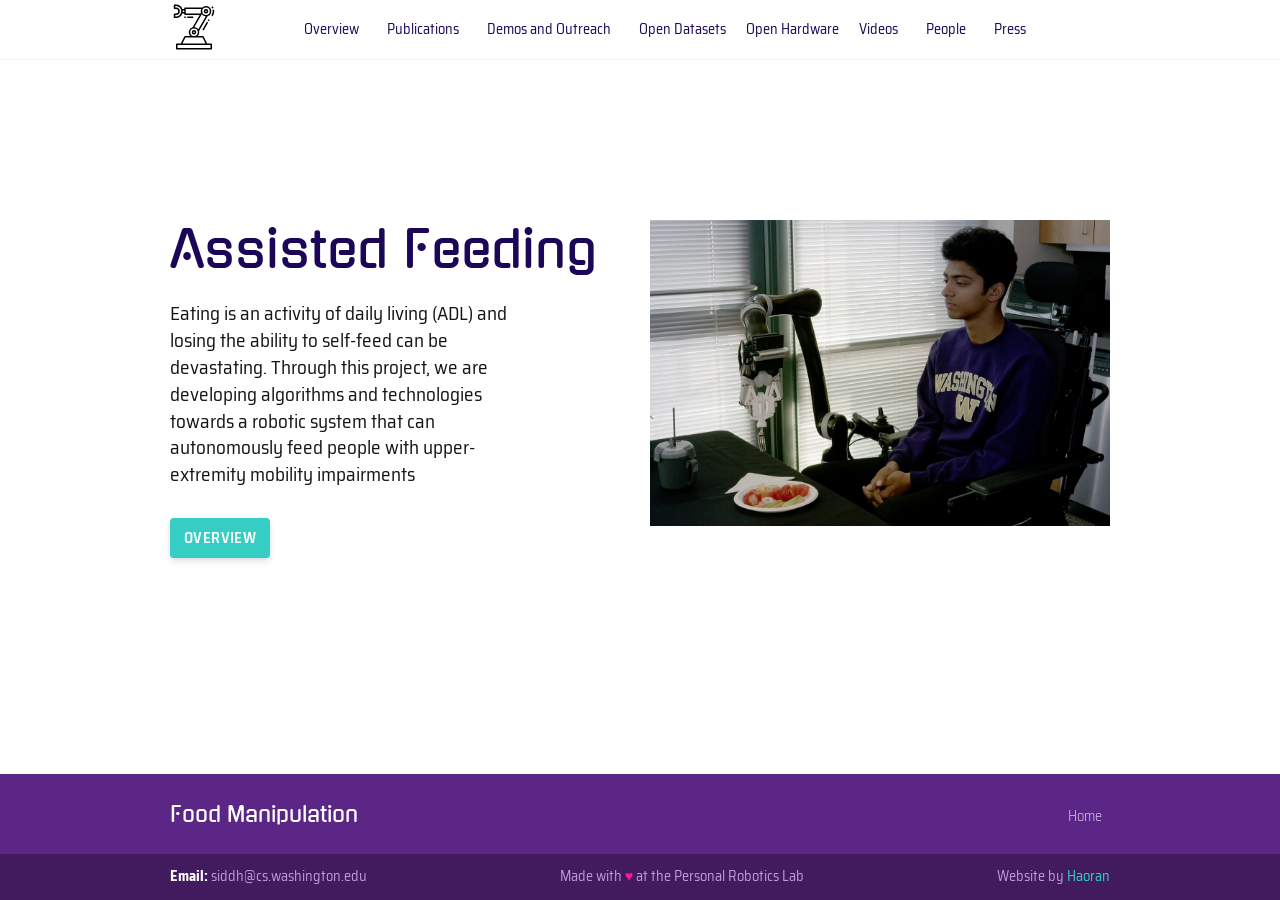
==== commit b15b2e88: "little update" ====
--- a/index.html
+++ b/index.html
@@ -22,7 +22,7 @@
 
   
   
-  <link rel="stylesheet" href="/css/style.min.2b4af59b288d308aa1dd99aa7ccc15978d86990f5d4c80fa4cc04c6611cfa38d.css">
+  <link rel="stylesheet" href="/css/style.min.eea2e2ea74fc37673e671a3803bae6246f447354d21dca5ca95e456423f8a470.css">
   
 
   
@@ -76,10 +76,10 @@
       </a>
     </li>
     
-    <li class="menu-item-other groups">
-      <a href="/others/">
-        
-        <span>Other groups</span>
+    <li class="menu-item-people">
+      <a href="https://personalrobotics.cs.washington.edu/people/">
+        
+        <span>People</span>
       </a>
     </li>
     
@@ -95,6 +95,12 @@
   <div class="wrapper">
     <div class='header'>
   <div class="container">
+    <div class="logo">
+      <a href="https://yhrgintoki.github.io/"><img alt="Figurit Homepage" src="https://yhrgintoki.github.io/imgs/robotic-arm.svg"/></a>
+    </div>
+    <div class="logo-mobile">
+      <a href="https://yhrgintoki.github.io/"><img alt="Figurit Homepage" src="https://yhrgintoki.github.io/imgs/robotic-arm.svg" /></a>
+    </div>
     <div id="main-menu" class="main-menu">
   <ul>
     
@@ -162,10 +168,10 @@
     
     
     
-    <li class="menu-item-other groups">
-      <a href="/others/">
-        
-        <span>Other groups</span>
+    <li class="menu-item-people">
+      <a href="https://personalrobotics.cs.washington.edu/people/">
+        
+        <span>People</span>
       </a>
     </li>
     
@@ -197,7 +203,7 @@
       <div class="col-12 col-md-12 col-lg-6 order-2 order-lg-1">
         
 
-<h1 id="food-manipulation">Food Manipulation</h1>
+<h1 id="assisted-feeding">Assisted Feeding</h1>
 
 <h2 id="[base64]">Eating is an activity of daily living (ADL) and losing the ability to self-feed can be devastating. Through this project, we are developing algorithms and technologies towards a robotic system that can autonomously feed people with upper-extremity mobility impairments</h2>
 
--- a/css/style.min.eea2e2ea74fc37673e671a3803bae6246f447354d21dca5ca95e456423f8a470.css
+++ b/css/style.min.eea2e2ea74fc37673e671a3803bae6246f447354d21dca5ca95e456423f8a470.css
@@ -0,0 +1,8 @@
+@import "https://fonts.googleapis.com/css?family=DM+Sans:400,700,800|DM+Serif+Display&display=swap";@import "https://fonts.googleapis.com/css?family=Gugi|Saira+Semi+Condensed&display=swap";@import "https://fonts.googleapis.com/css?family=Roboto+Mono:300,400&display=swap";/*!* Bootstrap Grid v4.3.1 (https://getbootstrap.com/)
+* Copyright 2011-2019 The Bootstrap Authors
+* Copyright 2011-2019 Twitter, Inc.
+* Licensed under MIT (https://github.com/twbs/bootstrap/blob/master/LICENSE)*/html{box-sizing:border-box;-ms-overflow-style:scrollbar}*,*::before,*::after{box-sizing:inherit}.container{width:100%;padding-right:10px;padding-left:10px;margin-right:auto;margin-left:auto}@media(min-width:576px){.container{max-width:566px}}@media(min-width:768px){.container{max-width:740px}}@media(min-width:992px){.container{max-width:960px}}@media(min-width:1300px){.container{max-width:1140px}}.container-fluid{width:100%;padding-right:10px;padding-left:10px;margin-right:auto;margin-left:auto}.row{display:flex;flex-wrap:wrap;margin-right:-10px;margin-left:-10px}.no-gutters{margin-right:0;margin-left:0}.no-gutters>.col,.no-gutters>[class*=col-]{padding-right:0;padding-left:0}.col-1,.col-2,.col-3,.col-4,.col-5,.col-6,.col-7,.col-8,.col-9,.col-10,.col-11,.col-12,.col,.col-auto,.col-sm-1,.col-sm-2,.col-sm-3,.col-sm-4,.col-sm-5,.col-sm-6,.col-sm-7,.col-sm-8,.col-sm-9,.col-sm-10,.col-sm-11,.col-sm-12,.col-sm,.col-sm-auto,.col-md-1,.col-md-2,.col-md-3,.col-md-4,.col-md-5,.col-md-6,.col-md-7,.col-md-8,.col-md-9,.col-md-10,.col-md-11,.col-md-12,.col-md,.col-md-auto,.col-lg-1,.col-lg-2,.col-lg-3,.col-lg-4,.col-lg-5,.col-lg-6,.col-lg-7,.col-lg-8,.col-lg-9,.col-lg-10,.col-lg-11,.col-lg-12,.col-lg,.col-lg-auto,.col-xl-1,.col-xl-2,.col-xl-3,.col-xl-4,.col-xl-5,.col-xl-6,.col-xl-7,.col-xl-8,.col-xl-9,.col-xl-10,.col-xl-11,.col-xl-12,.col-xl,.col-xl-auto{position:relative;width:100%;padding-right:10px;padding-left:10px}.col{flex-basis:0;flex-grow:1;max-width:100%}.col-auto{flex:0 0 auto;width:auto;max-width:100%}.col-1{flex:0 0 8.33333333%;max-width:8.33333333%}.col-2{flex:0 0 16.66666667%;max-width:16.66666667%}.col-3{flex:0 0 25%;max-width:25%}.col-4{flex:0 0 33.33333333%;max-width:33.33333333%}.col-5{flex:0 0 41.66666667%;max-width:41.66666667%}.col-6{flex:0 0 50%;max-width:50%}.col-7{flex:0 0 58.33333333%;max-width:58.33333333%}.col-8{flex:0 0 66.66666667%;max-width:66.66666667%}.col-9{flex:0 0 75%;max-width:75%}.col-10{flex:0 0 83.33333333%;max-width:83.33333333%}.col-11{flex:0 0 91.66666667%;max-width:91.66666667%}.col-12{flex:0 0 100%;max-width:100%}.order-first{order:-1}.order-last{order:13}.order-0{order:0}.order-1{order:1}.order-2{order:2}.order-3{order:3}.order-4{order:4}.order-5{order:5}.order-6{order:6}.order-7{order:7}.order-8{order:8}.order-9{order:9}.order-10{order:10}.order-11{order:11}.order-12{order:12}.offset-1{margin-left:8.33333333%}.offset-2{margin-left:16.66666667%}.offset-3{margin-left:25%}.offset-4{margin-left:33.33333333%}.offset-5{margin-left:41.66666667%}.offset-6{margin-left:50%}.offset-7{margin-left:58.33333333%}.offset-8{margin-left:66.66666667%}.offset-9{margin-left:75%}.offset-10{margin-left:83.33333333%}.offset-11{margin-left:91.66666667%}@media(min-width:576px){.col-sm{flex-basis:0;flex-grow:1;max-width:100%}.col-sm-auto{flex:0 0 auto;width:auto;max-width:100%}.col-sm-1{flex:0 0 8.33333333%;max-width:8.33333333%}.col-sm-2{flex:0 0 16.66666667%;max-width:16.66666667%}.col-sm-3{flex:0 0 25%;max-width:25%}.col-sm-4{flex:0 0 33.33333333%;max-width:33.33333333%}.col-sm-5{flex:0 0 41.66666667%;max-width:41.66666667%}.col-sm-6{flex:0 0 50%;max-width:50%}.col-sm-7{flex:0 0 58.33333333%;max-width:58.33333333%}.col-sm-8{flex:0 0 66.66666667%;max-width:66.66666667%}.col-sm-9{flex:0 0 75%;max-width:75%}.col-sm-10{flex:0 0 83.33333333%;max-width:83.33333333%}.col-sm-11{flex:0 0 91.66666667%;max-width:91.66666667%}.col-sm-12{flex:0 0 100%;max-width:100%}.order-sm-first{order:-1}.order-sm-last{order:13}.order-sm-0{order:0}.order-sm-1{order:1}.order-sm-2{order:2}.order-sm-3{order:3}.order-sm-4{order:4}.order-sm-5{order:5}.order-sm-6{order:6}.order-sm-7{order:7}.order-sm-8{order:8}.order-sm-9{order:9}.order-sm-10{order:10}.order-sm-11{order:11}.order-sm-12{order:12}.offset-sm-0{margin-left:0}.offset-sm-1{margin-left:8.33333333%}.offset-sm-2{margin-left:16.66666667%}.offset-sm-3{margin-left:25%}.offset-sm-4{margin-left:33.33333333%}.offset-sm-5{margin-left:41.66666667%}.offset-sm-6{margin-left:50%}.offset-sm-7{margin-left:58.33333333%}.offset-sm-8{margin-left:66.66666667%}.offset-sm-9{margin-left:75%}.offset-sm-10{margin-left:83.33333333%}.offset-sm-11{margin-left:91.66666667%}}@media(min-width:768px){.col-md{flex-basis:0;flex-grow:1;max-width:100%}.col-md-auto{flex:0 0 auto;width:auto;max-width:100%}.col-md-1{flex:0 0 8.33333333%;max-width:8.33333333%}.col-md-2{flex:0 0 16.66666667%;max-width:16.66666667%}.col-md-3{flex:0 0 25%;max-width:25%}.col-md-4{flex:0 0 33.33333333%;max-width:33.33333333%}.col-md-5{flex:0 0 41.66666667%;max-width:41.66666667%}.col-md-6{flex:0 0 50%;max-width:50%}.col-md-7{flex:0 0 58.33333333%;max-width:58.33333333%}.col-md-8{flex:0 0 66.66666667%;max-width:66.66666667%}.col-md-9{flex:0 0 75%;max-width:75%}.col-md-10{flex:0 0 83.33333333%;max-width:83.33333333%}.col-md-11{flex:0 0 91.66666667%;max-width:91.66666667%}.col-md-12{flex:0 0 100%;max-width:100%}.order-md-first{order:-1}.order-md-last{order:13}.order-md-0{order:0}.order-md-1{order:1}.order-md-2{order:2}.order-md-3{order:3}.order-md-4{order:4}.order-md-5{order:5}.order-md-6{order:6}.order-md-7{order:7}.order-md-8{order:8}.order-md-9{order:9}.order-md-10{order:10}.order-md-11{order:11}.order-md-12{order:12}.offset-md-0{margin-left:0}.offset-md-1{margin-left:8.33333333%}.offset-md-2{margin-left:16.66666667%}.offset-md-3{margin-left:25%}.offset-md-4{margin-left:33.33333333%}.offset-md-5{margin-left:41.66666667%}.offset-md-6{margin-left:50%}.offset-md-7{margin-left:58.33333333%}.offset-md-8{margin-left:66.66666667%}.offset-md-9{margin-left:75%}.offset-md-10{margin-left:83.33333333%}.offset-md-11{margin-left:91.66666667%}}@media(min-width:992px){.col-lg{flex-basis:0;flex-grow:1;max-width:100%}.col-lg-auto{flex:0 0 auto;width:auto;max-width:100%}.col-lg-1{flex:0 0 8.33333333%;max-width:8.33333333%}.col-lg-2{flex:0 0 16.66666667%;max-width:16.66666667%}.col-lg-3{flex:0 0 25%;max-width:25%}.col-lg-4{flex:0 0 33.33333333%;max-width:33.33333333%}.col-lg-5{flex:0 0 41.66666667%;max-width:41.66666667%}.col-lg-6{flex:0 0 50%;max-width:50%}.col-lg-7{flex:0 0 58.33333333%;max-width:58.33333333%}.col-lg-8{flex:0 0 66.66666667%;max-width:66.66666667%}.col-lg-9{flex:0 0 75%;max-width:75%}.col-lg-10{flex:0 0 83.33333333%;max-width:83.33333333%}.col-lg-11{flex:0 0 91.66666667%;max-width:91.66666667%}.col-lg-12{flex:0 0 100%;max-width:100%}.order-lg-first{order:-1}.order-lg-last{order:13}.order-lg-0{order:0}.order-lg-1{order:1}.order-lg-2{order:2}.order-lg-3{order:3}.order-lg-4{order:4}.order-lg-5{order:5}.order-lg-6{order:6}.order-lg-7{order:7}.order-lg-8{order:8}.order-lg-9{order:9}.order-lg-10{order:10}.order-lg-11{order:11}.order-lg-12{order:12}.offset-lg-0{margin-left:0}.offset-lg-1{margin-left:8.33333333%}.offset-lg-2{margin-left:16.66666667%}.offset-lg-3{margin-left:25%}.offset-lg-4{margin-left:33.33333333%}.offset-lg-5{margin-left:41.66666667%}.offset-lg-6{margin-left:50%}.offset-lg-7{margin-left:58.33333333%}.offset-lg-8{margin-left:66.66666667%}.offset-lg-9{margin-left:75%}.offset-lg-10{margin-left:83.33333333%}.offset-lg-11{margin-left:91.66666667%}}@media(min-width:1300px){.col-xl{flex-basis:0;flex-grow:1;max-width:100%}.col-xl-auto{flex:0 0 auto;width:auto;max-width:100%}.col-xl-1{flex:0 0 8.33333333%;max-width:8.33333333%}.col-xl-2{flex:0 0 16.66666667%;max-width:16.66666667%}.col-xl-3{flex:0 0 25%;max-width:25%}.col-xl-4{flex:0 0 33.33333333%;max-width:33.33333333%}.col-xl-5{flex:0 0 41.66666667%;max-width:41.66666667%}.col-xl-6{flex:0 0 50%;max-width:50%}.col-xl-7{flex:0 0 58.33333333%;max-width:58.33333333%}.col-xl-8{flex:0 0 66.66666667%;max-width:66.66666667%}.col-xl-9{flex:0 0 75%;max-width:75%}.col-xl-10{flex:0 0 83.33333333%;max-width:83.33333333%}.col-xl-11{flex:0 0 91.66666667%;max-width:91.66666667%}.col-xl-12{flex:0 0 100%;max-width:100%}.order-xl-first{order:-1}.order-xl-last{order:13}.order-xl-0{order:0}.order-xl-1{order:1}.order-xl-2{order:2}.order-xl-3{order:3}.order-xl-4{order:4}.order-xl-5{order:5}.order-xl-6{order:6}.order-xl-7{order:7}.order-xl-8{order:8}.order-xl-9{order:9}.order-xl-10{order:10}.order-xl-11{order:11}.order-xl-12{order:12}.offset-xl-0{margin-left:0}.offset-xl-1{margin-left:8.33333333%}.offset-xl-2{margin-left:16.66666667%}.offset-xl-3{margin-left:25%}.offset-xl-4{margin-left:33.33333333%}.offset-xl-5{margin-left:41.66666667%}.offset-xl-6{margin-left:50%}.offset-xl-7{margin-left:58.33333333%}.offset-xl-8{margin-left:66.66666667%}.offset-xl-9{margin-left:75%}.offset-xl-10{margin-left:83.33333333%}.offset-xl-11{margin-left:91.66666667%}}.d-none{display:none!important}.d-inline{display:inline!important}.d-inline-block{display:inline-block!important}.d-block{display:block!important}.d-table{display:table!important}.d-table-row{display:table-row!important}.d-table-cell{display:table-cell!important}.d-flex{display:flex!important}.d-inline-flex{display:inline-flex!important}@media(min-width:576px){.d-sm-none{display:none!important}.d-sm-inline{display:inline!important}.d-sm-inline-block{display:inline-block!important}.d-sm-block{display:block!important}.d-sm-table{display:table!important}.d-sm-table-row{display:table-row!important}.d-sm-table-cell{display:table-cell!important}.d-sm-flex{display:flex!important}.d-sm-inline-flex{display:inline-flex!important}}@media(min-width:768px){.d-md-none{display:none!important}.d-md-inline{display:inline!important}.d-md-inline-block{display:inline-block!important}.d-md-block{display:block!important}.d-md-table{display:table!important}.d-md-table-row{display:table-row!important}.d-md-table-cell{display:table-cell!important}.d-md-flex{display:flex!important}.d-md-inline-flex{display:inline-flex!important}}@media(min-width:992px){.d-lg-none{display:none!important}.d-lg-inline{display:inline!important}.d-lg-inline-block{display:inline-block!important}.d-lg-block{display:block!important}.d-lg-table{display:table!important}.d-lg-table-row{display:table-row!important}.d-lg-table-cell{display:table-cell!important}.d-lg-flex{display:flex!important}.d-lg-inline-flex{display:inline-flex!important}}@media(min-width:1300px){.d-xl-none{display:none!important}.d-xl-inline{display:inline!important}.d-xl-inline-block{display:inline-block!important}.d-xl-block{display:block!important}.d-xl-table{display:table!important}.d-xl-table-row{display:table-row!important}.d-xl-table-cell{display:table-cell!important}.d-xl-flex{display:flex!important}.d-xl-inline-flex{display:inline-flex!important}}@media print{.d-print-none{display:none!important}.d-print-inline{display:inline!important}.d-print-inline-block{display:inline-block!important}.d-print-block{display:block!important}.d-print-table{display:table!important}.d-print-table-row{display:table-row!important}.d-print-table-cell{display:table-cell!important}.d-print-flex{display:flex!important}.d-print-inline-flex{display:inline-flex!important}}.flex-row{flex-direction:row!important}.flex-column{flex-direction:column!important}.flex-row-reverse{flex-direction:row-reverse!important}.flex-column-reverse{flex-direction:column-reverse!important}.flex-wrap{flex-wrap:wrap!important}.flex-nowrap{flex-wrap:nowrap!important}.flex-wrap-reverse{flex-wrap:wrap-reverse!important}.flex-fill{flex:1 1 auto!important}.flex-grow-0{flex-grow:0!important}.flex-grow-1{flex-grow:1!important}.flex-shrink-0{flex-shrink:0!important}.flex-shrink-1{flex-shrink:1!important}.justify-content-start{justify-content:flex-start!important}.justify-content-end{justify-content:flex-end!important}.justify-content-center{justify-content:center!important}.justify-content-between{justify-content:space-between!important}.justify-content-around{justify-content:space-around!important}.align-items-start{align-items:flex-start!important}.align-items-end{align-items:flex-end!important}.align-items-center{align-items:center!important}.align-items-baseline{align-items:baseline!important}.align-items-stretch{align-items:stretch!important}.align-content-start{align-content:flex-start!important}.align-content-end{align-content:flex-end!important}.align-content-center{align-content:center!important}.align-content-between{align-content:space-between!important}.align-content-around{align-content:space-around!important}.align-content-stretch{align-content:stretch!important}.align-self-auto{align-self:auto!important}.align-self-start{align-self:flex-start!important}.align-self-end{align-self:flex-end!important}.align-self-center{align-self:center!important}.align-self-baseline{align-self:baseline!important}.align-self-stretch{align-self:stretch!important}@media(min-width:576px){.flex-sm-row{flex-direction:row!important}.flex-sm-column{flex-direction:column!important}.flex-sm-row-reverse{flex-direction:row-reverse!important}.flex-sm-column-reverse{flex-direction:column-reverse!important}.flex-sm-wrap{flex-wrap:wrap!important}.flex-sm-nowrap{flex-wrap:nowrap!important}.flex-sm-wrap-reverse{flex-wrap:wrap-reverse!important}.flex-sm-fill{flex:1 1 auto!important}.flex-sm-grow-0{flex-grow:0!important}.flex-sm-grow-1{flex-grow:1!important}.flex-sm-shrink-0{flex-shrink:0!important}.flex-sm-shrink-1{flex-shrink:1!important}.justify-content-sm-start{justify-content:flex-start!important}.justify-content-sm-end{justify-content:flex-end!important}.justify-content-sm-center{justify-content:center!important}.justify-content-sm-between{justify-content:space-between!important}.justify-content-sm-around{justify-content:space-around!important}.align-items-sm-start{align-items:flex-start!important}.align-items-sm-end{align-items:flex-end!important}.align-items-sm-center{align-items:center!important}.align-items-sm-baseline{align-items:baseline!important}.align-items-sm-stretch{align-items:stretch!important}.align-content-sm-start{align-content:flex-start!important}.align-content-sm-end{align-content:flex-end!important}.align-content-sm-center{align-content:center!important}.align-content-sm-between{align-content:space-between!important}.align-content-sm-around{align-content:space-around!important}.align-content-sm-stretch{align-content:stretch!important}.align-self-sm-auto{align-self:auto!important}.align-self-sm-start{align-self:flex-start!important}.align-self-sm-end{align-self:flex-end!important}.align-self-sm-center{align-self:center!important}.align-self-sm-baseline{align-self:baseline!important}.align-self-sm-stretch{align-self:stretch!important}}@media(min-width:768px){.flex-md-row{flex-direction:row!important}.flex-md-column{flex-direction:column!important}.flex-md-row-reverse{flex-direction:row-reverse!important}.flex-md-column-reverse{flex-direction:column-reverse!important}.flex-md-wrap{flex-wrap:wrap!important}.flex-md-nowrap{flex-wrap:nowrap!important}.flex-md-wrap-reverse{flex-wrap:wrap-reverse!important}.flex-md-fill{flex:1 1 auto!important}.flex-md-grow-0{flex-grow:0!important}.flex-md-grow-1{flex-grow:1!important}.flex-md-shrink-0{flex-shrink:0!important}.flex-md-shrink-1{flex-shrink:1!important}.justify-content-md-start{justify-content:flex-start!important}.justify-content-md-end{justify-content:flex-end!important}.justify-content-md-center{justify-content:center!important}.justify-content-md-between{justify-content:space-between!important}.justify-content-md-around{justify-content:space-around!important}.align-items-md-start{align-items:flex-start!important}.align-items-md-end{align-items:flex-end!important}.align-items-md-center{align-items:center!important}.align-items-md-baseline{align-items:baseline!important}.align-items-md-stretch{align-items:stretch!important}.align-content-md-start{align-content:flex-start!important}.align-content-md-end{align-content:flex-end!important}.align-content-md-center{align-content:center!important}.align-content-md-between{align-content:space-between!important}.align-content-md-around{align-content:space-around!important}.align-content-md-stretch{align-content:stretch!important}.align-self-md-auto{align-self:auto!important}.align-self-md-start{align-self:flex-start!important}.align-self-md-end{align-self:flex-end!important}.align-self-md-center{align-self:center!important}.align-self-md-baseline{align-self:baseline!important}.align-self-md-stretch{align-self:stretch!important}}@media(min-width:992px){.flex-lg-row{flex-direction:row!important}.flex-lg-column{flex-direction:column!important}.flex-lg-row-reverse{flex-direction:row-reverse!important}.flex-lg-column-reverse{flex-direction:column-reverse!important}.flex-lg-wrap{flex-wrap:wrap!important}.flex-lg-nowrap{flex-wrap:nowrap!important}.flex-lg-wrap-reverse{flex-wrap:wrap-reverse!important}.flex-lg-fill{flex:1 1 auto!important}.flex-lg-grow-0{flex-grow:0!important}.flex-lg-grow-1{flex-grow:1!important}.flex-lg-shrink-0{flex-shrink:0!important}.flex-lg-shrink-1{flex-shrink:1!important}.justify-content-lg-start{justify-content:flex-start!important}.justify-content-lg-end{justify-content:flex-end!important}.justify-content-lg-center{justify-content:center!important}.justify-content-lg-between{justify-content:space-between!important}.justify-content-lg-around{justify-content:space-around!important}.align-items-lg-start{align-items:flex-start!important}.align-items-lg-end{align-items:flex-end!important}.align-items-lg-center{align-items:center!important}.align-items-lg-baseline{align-items:baseline!important}.align-items-lg-stretch{align-items:stretch!important}.align-content-lg-start{align-content:flex-start!important}.align-content-lg-end{align-content:flex-end!important}.align-content-lg-center{align-content:center!important}.align-content-lg-between{align-content:space-between!important}.align-content-lg-around{align-content:space-around!important}.align-content-lg-stretch{align-content:stretch!important}.align-self-lg-auto{align-self:auto!important}.align-self-lg-start{align-self:flex-start!important}.align-self-lg-end{align-self:flex-end!important}.align-self-lg-center{align-self:center!important}.align-self-lg-baseline{align-self:baseline!important}.align-self-lg-stretch{align-self:stretch!important}}@media(min-width:1300px){.flex-xl-row{flex-direction:row!important}.flex-xl-column{flex-direction:column!important}.flex-xl-row-reverse{flex-direction:row-reverse!important}.flex-xl-column-reverse{flex-direction:column-reverse!important}.flex-xl-wrap{flex-wrap:wrap!important}.flex-xl-nowrap{flex-wrap:nowrap!important}.flex-xl-wrap-reverse{flex-wrap:wrap-reverse!important}.flex-xl-fill{flex:1 1 auto!important}.flex-xl-grow-0{flex-grow:0!important}.flex-xl-grow-1{flex-grow:1!important}.flex-xl-shrink-0{flex-shrink:0!important}.flex-xl-shrink-1{flex-shrink:1!important}.justify-content-xl-start{justify-content:flex-start!important}.justify-content-xl-end{justify-content:flex-end!important}.justify-content-xl-center{justify-content:center!important}.justify-content-xl-between{justify-content:space-between!important}.justify-content-xl-around{justify-content:space-around!important}.align-items-xl-start{align-items:flex-start!important}.align-items-xl-end{align-items:flex-end!important}.align-items-xl-center{align-items:center!important}.align-items-xl-baseline{align-items:baseline!important}.align-items-xl-stretch{align-items:stretch!important}.align-content-xl-start{align-content:flex-start!important}.align-content-xl-end{align-content:flex-end!important}.align-content-xl-center{align-content:center!important}.align-content-xl-between{align-content:space-between!important}.align-content-xl-around{align-content:space-around!important}.align-content-xl-stretch{align-content:stretch!important}.align-self-xl-auto{align-self:auto!important}.align-self-xl-start{align-self:flex-start!important}.align-self-xl-end{align-self:flex-end!important}.align-self-xl-center{align-self:center!important}.align-self-xl-baseline{align-self:baseline!important}.align-self-xl-stretch{align-self:stretch!important}}.m-0{margin:0!important}.mt-0,.my-0{margin-top:0!important}.mr-0,.mx-0{margin-right:0!important}.mb-0,.my-0{margin-bottom:0!important}.ml-0,.mx-0{margin-left:0!important}.m-1{margin:10px!important}.mt-1,.my-1{margin-top:10px!important}.mr-1,.mx-1{margin-right:10px!important}.mb-1,.my-1{margin-bottom:10px!important}.ml-1,.mx-1{margin-left:10px!important}.m-2{margin:20px!important}.mt-2,.my-2{margin-top:20px!important}.mr-2,.mx-2{margin-right:20px!important}.mb-2,.my-2{margin-bottom:20px!important}.ml-2,.mx-2{margin-left:20px!important}.m-3{margin:30px!important}.mt-3,.my-3{margin-top:30px!important}.mr-3,.mx-3{margin-right:30px!important}.mb-3,.my-3{margin-bottom:30px!important}.ml-3,.mx-3{margin-left:30px!important}.m-4{margin:40px!important}.mt-4,.my-4{margin-top:40px!important}.mr-4,.mx-4{margin-right:40px!important}.mb-4,.my-4{margin-bottom:40px!important}.ml-4,.mx-4{margin-left:40px!important}.m-5{margin:50px!important}.mt-5,.my-5{margin-top:50px!important}.mr-5,.mx-5{margin-right:50px!important}.mb-5,.my-5{margin-bottom:50px!important}.ml-5,.mx-5{margin-left:50px!important}.m-6{margin:60px!important}.mt-6,.my-6{margin-top:60px!important}.mr-6,.mx-6{margin-right:60px!important}.mb-6,.my-6{margin-bottom:60px!important}.ml-6,.mx-6{margin-left:60px!important}.m-7{margin:70px!important}.mt-7,.my-7{margin-top:70px!important}.mr-7,.mx-7{margin-right:70px!important}.mb-7,.my-7{margin-bottom:70px!important}.ml-7,.mx-7{margin-left:70px!important}.m-8{margin:80px!important}.mt-8,.my-8{margin-top:80px!important}.mr-8,.mx-8{margin-right:80px!important}.mb-8,.my-8{margin-bottom:80px!important}.ml-8,.mx-8{margin-left:80px!important}.m-9{margin:90px!important}.mt-9,.my-9{margin-top:90px!important}.mr-9,.mx-9{margin-right:90px!important}.mb-9,.my-9{margin-bottom:90px!important}.ml-9,.mx-9{margin-left:90px!important}.m-10{margin:100px!important}.mt-10,.my-10{margin-top:100px!important}.mr-10,.mx-10{margin-right:100px!important}.mb-10,.my-10{margin-bottom:100px!important}.ml-10,.mx-10{margin-left:100px!important}.m-11{margin:110px!important}.mt-11,.my-11{margin-top:110px!important}.mr-11,.mx-11{margin-right:110px!important}.mb-11,.my-11{margin-bottom:110px!important}.ml-11,.mx-11{margin-left:110px!important}.m-12{margin:120px!important}.mt-12,.my-12{margin-top:120px!important}.mr-12,.mx-12{margin-right:120px!important}.mb-12,.my-12{margin-bottom:120px!important}.ml-12,.mx-12{margin-left:120px!important}.m-13{margin:130px!important}.mt-13,.my-13{margin-top:130px!important}.mr-13,.mx-13{margin-right:130px!important}.mb-13,.my-13{margin-bottom:130px!important}.ml-13,.mx-13{margin-left:130px!important}.m-14{margin:140px!important}.mt-14,.my-14{margin-top:140px!important}.mr-14,.mx-14{margin-right:140px!important}.mb-14,.my-14{margin-bottom:140px!important}.ml-14,.mx-14{margin-left:140px!important}.m-15{margin:150px!important}.mt-15,.my-15{margin-top:150px!important}.mr-15,.mx-15{margin-right:150px!important}.mb-15,.my-15{margin-bottom:150px!important}.ml-15,.mx-15{margin-left:150px!important}.m-16{margin:160px!important}.mt-16,.my-16{margin-top:160px!important}.mr-16,.mx-16{margin-right:160px!important}.mb-16,.my-16{margin-bottom:160px!important}.ml-16,.mx-16{margin-left:160px!important}.m-17{margin:170px!important}.mt-17,.my-17{margin-top:170px!important}.mr-17,.mx-17{margin-right:170px!important}.mb-17,.my-17{margin-bottom:170px!important}.ml-17,.mx-17{margin-left:170px!important}.m-18{margin:180px!important}.mt-18,.my-18{margin-top:180px!important}.mr-18,.mx-18{margin-right:180px!important}.mb-18,.my-18{margin-bottom:180px!important}.ml-18,.mx-18{margin-left:180px!important}.m-19{margin:190px!important}.mt-19,.my-19{margin-top:190px!important}.mr-19,.mx-19{margin-right:190px!important}.mb-19,.my-19{margin-bottom:190px!important}.ml-19,.mx-19{margin-left:190px!important}.m-20{margin:200px!important}.mt-20,.my-20{margin-top:200px!important}.mr-20,.mx-20{margin-right:200px!important}.mb-20,.my-20{margin-bottom:200px!important}.ml-20,.mx-20{margin-left:200px!important}.p-0{padding:0!important}.pt-0,.py-0{padding-top:0!important}.pr-0,.px-0{padding-right:0!important}.pb-0,.py-0{padding-bottom:0!important}.pl-0,.px-0{padding-left:0!important}.p-1{padding:10px!important}.pt-1,.py-1{padding-top:10px!important}.pr-1,.px-1{padding-right:10px!important}.pb-1,.py-1{padding-bottom:10px!important}.pl-1,.px-1{padding-left:10px!important}.p-2{padding:20px!important}.pt-2,.py-2{padding-top:20px!important}.pr-2,.px-2{padding-right:20px!important}.pb-2,.py-2{padding-bottom:20px!important}.pl-2,.px-2{padding-left:20px!important}.p-3{padding:30px!important}.pt-3,.py-3{padding-top:30px!important}.pr-3,.px-3{padding-right:30px!important}.pb-3,.py-3{padding-bottom:30px!important}.pl-3,.px-3{padding-left:30px!important}.p-4{padding:40px!important}.pt-4,.py-4{padding-top:40px!important}.pr-4,.px-4{padding-right:40px!important}.pb-4,.py-4{padding-bottom:40px!important}.pl-4,.px-4{padding-left:40px!important}.p-5{padding:50px!important}.pt-5,.py-5{padding-top:50px!important}.pr-5,.px-5{padding-right:50px!important}.pb-5,.py-5{padding-bottom:50px!important}.pl-5,.px-5{padding-left:50px!important}.p-6{padding:60px!important}.pt-6,.py-6{padding-top:60px!important}.pr-6,.px-6{padding-right:60px!important}.pb-6,.py-6{padding-bottom:60px!important}.pl-6,.px-6{padding-left:60px!important}.p-7{padding:70px!important}.pt-7,.py-7{padding-top:70px!important}.pr-7,.px-7{padding-right:70px!important}.pb-7,.py-7{padding-bottom:70px!important}.pl-7,.px-7{padding-left:70px!important}.p-8{padding:80px!important}.pt-8,.py-8{padding-top:80px!important}.pr-8,.px-8{padding-right:80px!important}.pb-8,.py-8{padding-bottom:80px!important}.pl-8,.px-8{padding-left:80px!important}.p-9{padding:90px!important}.pt-9,.py-9{padding-top:90px!important}.pr-9,.px-9{padding-right:90px!important}.pb-9,.py-9{padding-bottom:90px!important}.pl-9,.px-9{padding-left:90px!important}.p-10{padding:100px!important}.pt-10,.py-10{padding-top:100px!important}.pr-10,.px-10{padding-right:100px!important}.pb-10,.py-10{padding-bottom:100px!important}.pl-10,.px-10{padding-left:100px!important}.p-11{padding:110px!important}.pt-11,.py-11{padding-top:110px!important}.pr-11,.px-11{padding-right:110px!important}.pb-11,.py-11{padding-bottom:110px!important}.pl-11,.px-11{padding-left:110px!important}.p-12{padding:120px!important}.pt-12,.py-12{padding-top:120px!important}.pr-12,.px-12{padding-right:120px!important}.pb-12,.py-12{padding-bottom:120px!important}.pl-12,.px-12{padding-left:120px!important}.p-13{padding:130px!important}.pt-13,.py-13{padding-top:130px!important}.pr-13,.px-13{padding-right:130px!important}.pb-13,.py-13{padding-bottom:130px!important}.pl-13,.px-13{padding-left:130px!important}.p-14{padding:140px!important}.pt-14,.py-14{padding-top:140px!important}.pr-14,.px-14{padding-right:140px!important}.pb-14,.py-14{padding-bottom:140px!important}.pl-14,.px-14{padding-left:140px!important}.p-15{padding:150px!important}.pt-15,.py-15{padding-top:150px!important}.pr-15,.px-15{padding-right:150px!important}.pb-15,.py-15{padding-bottom:150px!important}.pl-15,.px-15{padding-left:150px!important}.p-16{padding:160px!important}.pt-16,.py-16{padding-top:160px!important}.pr-16,.px-16{padding-right:160px!important}.pb-16,.py-16{padding-bottom:160px!important}.pl-16,.px-16{padding-left:160px!important}.p-17{padding:170px!important}.pt-17,.py-17{padding-top:170px!important}.pr-17,.px-17{padding-right:170px!important}.pb-17,.py-17{padding-bottom:170px!important}.pl-17,.px-17{padding-left:170px!important}.p-18{padding:180px!important}.pt-18,.py-18{padding-top:180px!important}.pr-18,.px-18{padding-right:180px!important}.pb-18,.py-18{padding-bottom:180px!important}.pl-18,.px-18{padding-left:180px!important}.p-19{padding:190px!important}.pt-19,.py-19{padding-top:190px!important}.pr-19,.px-19{padding-right:190px!important}.pb-19,.py-19{padding-bottom:190px!important}.pl-19,.px-19{padding-left:190px!important}.p-20{padding:200px!important}.pt-20,.py-20{padding-top:200px!important}.pr-20,.px-20{padding-right:200px!important}.pb-20,.py-20{padding-bottom:200px!important}.pl-20,.px-20{padding-left:200px!important}.m-n1{margin:-10px!important}.mt-n1,.my-n1{margin-top:-10px!important}.mr-n1,.mx-n1{margin-right:-10px!important}.mb-n1,.my-n1{margin-bottom:-10px!important}.ml-n1,.mx-n1{margin-left:-10px!important}.m-n2{margin:-20px!important}.mt-n2,.my-n2{margin-top:-20px!important}.mr-n2,.mx-n2{margin-right:-20px!important}.mb-n2,.my-n2{margin-bottom:-20px!important}.ml-n2,.mx-n2{margin-left:-20px!important}.m-n3{margin:-30px!important}.mt-n3,.my-n3{margin-top:-30px!important}.mr-n3,.mx-n3{margin-right:-30px!important}.mb-n3,.my-n3{margin-bottom:-30px!important}.ml-n3,.mx-n3{margin-left:-30px!important}.m-n4{margin:-40px!important}.mt-n4,.my-n4{margin-top:-40px!important}.mr-n4,.mx-n4{margin-right:-40px!important}.mb-n4,.my-n4{margin-bottom:-40px!important}.ml-n4,.mx-n4{margin-left:-40px!important}.m-n5{margin:-50px!important}.mt-n5,.my-n5{margin-top:-50px!important}.mr-n5,.mx-n5{margin-right:-50px!important}.mb-n5,.my-n5{margin-bottom:-50px!important}.ml-n5,.mx-n5{margin-left:-50px!important}.m-n6{margin:-60px!important}.mt-n6,.my-n6{margin-top:-60px!important}.mr-n6,.mx-n6{margin-right:-60px!important}.mb-n6,.my-n6{margin-bottom:-60px!important}.ml-n6,.mx-n6{margin-left:-60px!important}.m-n7{margin:-70px!important}.mt-n7,.my-n7{margin-top:-70px!important}.mr-n7,.mx-n7{margin-right:-70px!important}.mb-n7,.my-n7{margin-bottom:-70px!important}.ml-n7,.mx-n7{margin-left:-70px!important}.m-n8{margin:-80px!important}.mt-n8,.my-n8{margin-top:-80px!important}.mr-n8,.mx-n8{margin-right:-80px!important}.mb-n8,.my-n8{margin-bottom:-80px!important}.ml-n8,.mx-n8{margin-left:-80px!important}.m-n9{margin:-90px!important}.mt-n9,.my-n9{margin-top:-90px!important}.mr-n9,.mx-n9{margin-right:-90px!important}.mb-n9,.my-n9{margin-bottom:-90px!important}.ml-n9,.mx-n9{margin-left:-90px!important}.m-n10{margin:-100px!important}.mt-n10,.my-n10{margin-top:-100px!important}.mr-n10,.mx-n10{margin-right:-100px!important}.mb-n10,.my-n10{margin-bottom:-100px!important}.ml-n10,.mx-n10{margin-left:-100px!important}.m-n11{margin:-110px!important}.mt-n11,.my-n11{margin-top:-110px!important}.mr-n11,.mx-n11{margin-right:-110px!important}.mb-n11,.my-n11{margin-bottom:-110px!important}.ml-n11,.mx-n11{margin-left:-110px!important}.m-n12{margin:-120px!important}.mt-n12,.my-n12{margin-top:-120px!important}.mr-n12,.mx-n12{margin-right:-120px!important}.mb-n12,.my-n12{margin-bottom:-120px!important}.ml-n12,.mx-n12{margin-left:-120px!important}.m-n13{margin:-130px!important}.mt-n13,.my-n13{margin-top:-130px!important}.mr-n13,.mx-n13{margin-right:-130px!important}.mb-n13,.my-n13{margin-bottom:-130px!important}.ml-n13,.mx-n13{margin-left:-130px!important}.m-n14{margin:-140px!important}.mt-n14,.my-n14{margin-top:-140px!important}.mr-n14,.mx-n14{margin-right:-140px!important}.mb-n14,.my-n14{margin-bottom:-140px!important}.ml-n14,.mx-n14{margin-left:-140px!important}.m-n15{margin:-150px!important}.mt-n15,.my-n15{margin-top:-150px!important}.mr-n15,.mx-n15{margin-right:-150px!important}.mb-n15,.my-n15{margin-bottom:-150px!important}.ml-n15,.mx-n15{margin-left:-150px!important}.m-n16{margin:-160px!important}.mt-n16,.my-n16{margin-top:-160px!important}.mr-n16,.mx-n16{margin-right:-160px!important}.mb-n16,.my-n16{margin-bottom:-160px!important}.ml-n16,.mx-n16{margin-left:-160px!important}.m-n17{margin:-170px!important}.mt-n17,.my-n17{margin-top:-170px!important}.mr-n17,.mx-n17{margin-right:-170px!important}.mb-n17,.my-n17{margin-bottom:-170px!important}.ml-n17,.mx-n17{margin-left:-170px!important}.m-n18{margin:-180px!important}.mt-n18,.my-n18{margin-top:-180px!important}.mr-n18,.mx-n18{margin-right:-180px!important}.mb-n18,.my-n18{margin-bottom:-180px!important}.ml-n18,.mx-n18{margin-left:-180px!important}.m-n19{margin:-190px!important}.mt-n19,.my-n19{margin-top:-190px!important}.mr-n19,.mx-n19{margin-right:-190px!important}.mb-n19,.my-n19{margin-bottom:-190px!important}.ml-n19,.mx-n19{margin-left:-190px!important}.m-n20{margin:-200px!important}.mt-n20,.my-n20{margin-top:-200px!important}.mr-n20,.mx-n20{margin-right:-200px!important}.mb-n20,.my-n20{margin-bottom:-200px!important}.ml-n20,.mx-n20{margin-left:-200px!important}.m-auto{margin:auto!important}.mt-auto,.my-auto{margin-top:auto!important}.mr-auto,.mx-auto{margin-right:auto!important}.mb-auto,.my-auto{margin-bottom:auto!important}.ml-auto,.mx-auto{margin-left:auto!important}@media(min-width:576px){.m-sm-0{margin:0!important}.mt-sm-0,.my-sm-0{margin-top:0!important}.mr-sm-0,.mx-sm-0{margin-right:0!important}.mb-sm-0,.my-sm-0{margin-bottom:0!important}.ml-sm-0,.mx-sm-0{margin-left:0!important}.m-sm-1{margin:10px!important}.mt-sm-1,.my-sm-1{margin-top:10px!important}.mr-sm-1,.mx-sm-1{margin-right:10px!important}.mb-sm-1,.my-sm-1{margin-bottom:10px!important}.ml-sm-1,.mx-sm-1{margin-left:10px!important}.m-sm-2{margin:20px!important}.mt-sm-2,.my-sm-2{margin-top:20px!important}.mr-sm-2,.mx-sm-2{margin-right:20px!important}.mb-sm-2,.my-sm-2{margin-bottom:20px!important}.ml-sm-2,.mx-sm-2{margin-left:20px!important}.m-sm-3{margin:30px!important}.mt-sm-3,.my-sm-3{margin-top:30px!important}.mr-sm-3,.mx-sm-3{margin-right:30px!important}.mb-sm-3,.my-sm-3{margin-bottom:30px!important}.ml-sm-3,.mx-sm-3{margin-left:30px!important}.m-sm-4{margin:40px!important}.mt-sm-4,.my-sm-4{margin-top:40px!important}.mr-sm-4,.mx-sm-4{margin-right:40px!important}.mb-sm-4,.my-sm-4{margin-bottom:40px!important}.ml-sm-4,.mx-sm-4{margin-left:40px!important}.m-sm-5{margin:50px!important}.mt-sm-5,.my-sm-5{margin-top:50px!important}.mr-sm-5,.mx-sm-5{margin-right:50px!important}.mb-sm-5,.my-sm-5{margin-bottom:50px!important}.ml-sm-5,.mx-sm-5{margin-left:50px!important}.m-sm-6{margin:60px!important}.mt-sm-6,.my-sm-6{margin-top:60px!important}.mr-sm-6,.mx-sm-6{margin-right:60px!important}.mb-sm-6,.my-sm-6{margin-bottom:60px!important}.ml-sm-6,.mx-sm-6{margin-left:60px!important}.m-sm-7{margin:70px!important}.mt-sm-7,.my-sm-7{margin-top:70px!important}.mr-sm-7,.mx-sm-7{margin-right:70px!important}.mb-sm-7,.my-sm-7{margin-bottom:70px!important}.ml-sm-7,.mx-sm-7{margin-left:70px!important}.m-sm-8{margin:80px!important}.mt-sm-8,.my-sm-8{margin-top:80px!important}.mr-sm-8,.mx-sm-8{margin-right:80px!important}.mb-sm-8,.my-sm-8{margin-bottom:80px!important}.ml-sm-8,.mx-sm-8{margin-left:80px!important}.m-sm-9{margin:90px!important}.mt-sm-9,.my-sm-9{margin-top:90px!important}.mr-sm-9,.mx-sm-9{margin-right:90px!important}.mb-sm-9,.my-sm-9{margin-bottom:90px!important}.ml-sm-9,.mx-sm-9{margin-left:90px!important}.m-sm-10{margin:100px!important}.mt-sm-10,.my-sm-10{margin-top:100px!important}.mr-sm-10,.mx-sm-10{margin-right:100px!important}.mb-sm-10,.my-sm-10{margin-bottom:100px!important}.ml-sm-10,.mx-sm-10{margin-left:100px!important}.m-sm-11{margin:110px!important}.mt-sm-11,.my-sm-11{margin-top:110px!important}.mr-sm-11,.mx-sm-11{margin-right:110px!important}.mb-sm-11,.my-sm-11{margin-bottom:110px!important}.ml-sm-11,.mx-sm-11{margin-left:110px!important}.m-sm-12{margin:120px!important}.mt-sm-12,.my-sm-12{margin-top:120px!important}.mr-sm-12,.mx-sm-12{margin-right:120px!important}.mb-sm-12,.my-sm-12{margin-bottom:120px!important}.ml-sm-12,.mx-sm-12{margin-left:120px!important}.m-sm-13{margin:130px!important}.mt-sm-13,.my-sm-13{margin-top:130px!important}.mr-sm-13,.mx-sm-13{margin-right:130px!important}.mb-sm-13,.my-sm-13{margin-bottom:130px!important}.ml-sm-13,.mx-sm-13{margin-left:130px!important}.m-sm-14{margin:140px!important}.mt-sm-14,.my-sm-14{margin-top:140px!important}.mr-sm-14,.mx-sm-14{margin-right:140px!important}.mb-sm-14,.my-sm-14{margin-bottom:140px!important}.ml-sm-14,.mx-sm-14{margin-left:140px!important}.m-sm-15{margin:150px!important}.mt-sm-15,.my-sm-15{margin-top:150px!important}.mr-sm-15,.mx-sm-15{margin-right:150px!important}.mb-sm-15,.my-sm-15{margin-bottom:150px!important}.ml-sm-15,.mx-sm-15{margin-left:150px!important}.m-sm-16{margin:160px!important}.mt-sm-16,.my-sm-16{margin-top:160px!important}.mr-sm-16,.mx-sm-16{margin-right:160px!important}.mb-sm-16,.my-sm-16{margin-bottom:160px!important}.ml-sm-16,.mx-sm-16{margin-left:160px!important}.m-sm-17{margin:170px!important}.mt-sm-17,.my-sm-17{margin-top:170px!important}.mr-sm-17,.mx-sm-17{margin-right:170px!important}.mb-sm-17,.my-sm-17{margin-bottom:170px!important}.ml-sm-17,.mx-sm-17{margin-left:170px!important}.m-sm-18{margin:180px!important}.mt-sm-18,.my-sm-18{margin-top:180px!important}.mr-sm-18,.mx-sm-18{margin-right:180px!important}.mb-sm-18,.my-sm-18{margin-bottom:180px!important}.ml-sm-18,.mx-sm-18{margin-left:180px!important}.m-sm-19{margin:190px!important}.mt-sm-19,.my-sm-19{margin-top:190px!important}.mr-sm-19,.mx-sm-19{margin-right:190px!important}.mb-sm-19,.my-sm-19{margin-bottom:190px!important}.ml-sm-19,.mx-sm-19{margin-left:190px!important}.m-sm-20{margin:200px!important}.mt-sm-20,.my-sm-20{margin-top:200px!important}.mr-sm-20,.mx-sm-20{margin-right:200px!important}.mb-sm-20,.my-sm-20{margin-bottom:200px!important}.ml-sm-20,.mx-sm-20{margin-left:200px!important}.p-sm-0{padding:0!important}.pt-sm-0,.py-sm-0{padding-top:0!important}.pr-sm-0,.px-sm-0{padding-right:0!important}.pb-sm-0,.py-sm-0{padding-bottom:0!important}.pl-sm-0,.px-sm-0{padding-left:0!important}.p-sm-1{padding:10px!important}.pt-sm-1,.py-sm-1{padding-top:10px!important}.pr-sm-1,.px-sm-1{padding-right:10px!important}.pb-sm-1,.py-sm-1{padding-bottom:10px!important}.pl-sm-1,.px-sm-1{padding-left:10px!important}.p-sm-2{padding:20px!important}.pt-sm-2,.py-sm-2{padding-top:20px!important}.pr-sm-2,.px-sm-2{padding-right:20px!important}.pb-sm-2,.py-sm-2{padding-bottom:20px!important}.pl-sm-2,.px-sm-2{padding-left:20px!important}.p-sm-3{padding:30px!important}.pt-sm-3,.py-sm-3{padding-top:30px!important}.pr-sm-3,.px-sm-3{padding-right:30px!important}.pb-sm-3,.py-sm-3{padding-bottom:30px!important}.pl-sm-3,.px-sm-3{padding-left:30px!important}.p-sm-4{padding:40px!important}.pt-sm-4,.py-sm-4{padding-top:40px!important}.pr-sm-4,.px-sm-4{padding-right:40px!important}.pb-sm-4,.py-sm-4{padding-bottom:40px!important}.pl-sm-4,.px-sm-4{padding-left:40px!important}.p-sm-5{padding:50px!important}.pt-sm-5,.py-sm-5{padding-top:50px!important}.pr-sm-5,.px-sm-5{padding-right:50px!important}.pb-sm-5,.py-sm-5{padding-bottom:50px!important}.pl-sm-5,.px-sm-5{padding-left:50px!important}.p-sm-6{padding:60px!important}.pt-sm-6,.py-sm-6{padding-top:60px!important}.pr-sm-6,.px-sm-6{padding-right:60px!important}.pb-sm-6,.py-sm-6{padding-bottom:60px!important}.pl-sm-6,.px-sm-6{padding-left:60px!important}.p-sm-7{padding:70px!important}.pt-sm-7,.py-sm-7{padding-top:70px!important}.pr-sm-7,.px-sm-7{padding-right:70px!important}.pb-sm-7,.py-sm-7{padding-bottom:70px!important}.pl-sm-7,.px-sm-7{padding-left:70px!important}.p-sm-8{padding:80px!important}.pt-sm-8,.py-sm-8{padding-top:80px!important}.pr-sm-8,.px-sm-8{padding-right:80px!important}.pb-sm-8,.py-sm-8{padding-bottom:80px!important}.pl-sm-8,.px-sm-8{padding-left:80px!important}.p-sm-9{padding:90px!important}.pt-sm-9,.py-sm-9{padding-top:90px!important}.pr-sm-9,.px-sm-9{padding-right:90px!important}.pb-sm-9,.py-sm-9{padding-bottom:90px!important}.pl-sm-9,.px-sm-9{padding-left:90px!important}.p-sm-10{padding:100px!important}.pt-sm-10,.py-sm-10{padding-top:100px!important}.pr-sm-10,.px-sm-10{padding-right:100px!important}.pb-sm-10,.py-sm-10{padding-bottom:100px!important}.pl-sm-10,.px-sm-10{padding-left:100px!important}.p-sm-11{padding:110px!important}.pt-sm-11,.py-sm-11{padding-top:110px!important}.pr-sm-11,.px-sm-11{padding-right:110px!important}.pb-sm-11,.py-sm-11{padding-bottom:110px!important}.pl-sm-11,.px-sm-11{padding-left:110px!important}.p-sm-12{padding:120px!important}.pt-sm-12,.py-sm-12{padding-top:120px!important}.pr-sm-12,.px-sm-12{padding-right:120px!important}.pb-sm-12,.py-sm-12{padding-bottom:120px!important}.pl-sm-12,.px-sm-12{padding-left:120px!important}.p-sm-13{padding:130px!important}.pt-sm-13,.py-sm-13{padding-top:130px!important}.pr-sm-13,.px-sm-13{padding-right:130px!important}.pb-sm-13,.py-sm-13{padding-bottom:130px!important}.pl-sm-13,.px-sm-13{padding-left:130px!important}.p-sm-14{padding:140px!important}.pt-sm-14,.py-sm-14{padding-top:140px!important}.pr-sm-14,.px-sm-14{padding-right:140px!important}.pb-sm-14,.py-sm-14{padding-bottom:140px!important}.pl-sm-14,.px-sm-14{padding-left:140px!important}.p-sm-15{padding:150px!important}.pt-sm-15,.py-sm-15{padding-top:150px!important}.pr-sm-15,.px-sm-15{padding-right:150px!important}.pb-sm-15,.py-sm-15{padding-bottom:150px!important}.pl-sm-15,.px-sm-15{padding-left:150px!important}.p-sm-16{padding:160px!important}.pt-sm-16,.py-sm-16{padding-top:160px!important}.pr-sm-16,.px-sm-16{padding-right:160px!important}.pb-sm-16,.py-sm-16{padding-bottom:160px!important}.pl-sm-16,.px-sm-16{padding-left:160px!important}.p-sm-17{padding:170px!important}.pt-sm-17,.py-sm-17{padding-top:170px!important}.pr-sm-17,.px-sm-17{padding-right:170px!important}.pb-sm-17,.py-sm-17{padding-bottom:170px!important}.pl-sm-17,.px-sm-17{padding-left:170px!important}.p-sm-18{padding:180px!important}.pt-sm-18,.py-sm-18{padding-top:180px!important}.pr-sm-18,.px-sm-18{padding-right:180px!important}.pb-sm-18,.py-sm-18{padding-bottom:180px!important}.pl-sm-18,.px-sm-18{padding-left:180px!important}.p-sm-19{padding:190px!important}.pt-sm-19,.py-sm-19{padding-top:190px!important}.pr-sm-19,.px-sm-19{padding-right:190px!important}.pb-sm-19,.py-sm-19{padding-bottom:190px!important}.pl-sm-19,.px-sm-19{padding-left:190px!important}.p-sm-20{padding:200px!important}.pt-sm-20,.py-sm-20{padding-top:200px!important}.pr-sm-20,.px-sm-20{padding-right:200px!important}.pb-sm-20,.py-sm-20{padding-bottom:200px!important}.pl-sm-20,.px-sm-20{padding-left:200px!important}.m-sm-n1{margin:-10px!important}.mt-sm-n1,.my-sm-n1{margin-top:-10px!important}.mr-sm-n1,.mx-sm-n1{margin-right:-10px!important}.mb-sm-n1,.my-sm-n1{margin-bottom:-10px!important}.ml-sm-n1,.mx-sm-n1{margin-left:-10px!important}.m-sm-n2{margin:-20px!important}.mt-sm-n2,.my-sm-n2{margin-top:-20px!important}.mr-sm-n2,.mx-sm-n2{margin-right:-20px!important}.mb-sm-n2,.my-sm-n2{margin-bottom:-20px!important}.ml-sm-n2,.mx-sm-n2{margin-left:-20px!important}.m-sm-n3{margin:-30px!important}.mt-sm-n3,.my-sm-n3{margin-top:-30px!important}.mr-sm-n3,.mx-sm-n3{margin-right:-30px!important}.mb-sm-n3,.my-sm-n3{margin-bottom:-30px!important}.ml-sm-n3,.mx-sm-n3{margin-left:-30px!important}.m-sm-n4{margin:-40px!important}.mt-sm-n4,.my-sm-n4{margin-top:-40px!important}.mr-sm-n4,.mx-sm-n4{margin-right:-40px!important}.mb-sm-n4,.my-sm-n4{margin-bottom:-40px!important}.ml-sm-n4,.mx-sm-n4{margin-left:-40px!important}.m-sm-n5{margin:-50px!important}.mt-sm-n5,.my-sm-n5{margin-top:-50px!important}.mr-sm-n5,.mx-sm-n5{margin-right:-50px!important}.mb-sm-n5,.my-sm-n5{margin-bottom:-50px!important}.ml-sm-n5,.mx-sm-n5{margin-left:-50px!important}.m-sm-n6{margin:-60px!important}.mt-sm-n6,.my-sm-n6{margin-top:-60px!important}.mr-sm-n6,.mx-sm-n6{margin-right:-60px!important}.mb-sm-n6,.my-sm-n6{margin-bottom:-60px!important}.ml-sm-n6,.mx-sm-n6{margin-left:-60px!important}.m-sm-n7{margin:-70px!important}.mt-sm-n7,.my-sm-n7{margin-top:-70px!important}.mr-sm-n7,.mx-sm-n7{margin-right:-70px!important}.mb-sm-n7,.my-sm-n7{margin-bottom:-70px!important}.ml-sm-n7,.mx-sm-n7{margin-left:-70px!important}.m-sm-n8{margin:-80px!important}.mt-sm-n8,.my-sm-n8{margin-top:-80px!important}.mr-sm-n8,.mx-sm-n8{margin-right:-80px!important}.mb-sm-n8,.my-sm-n8{margin-bottom:-80px!important}.ml-sm-n8,.mx-sm-n8{margin-left:-80px!important}.m-sm-n9{margin:-90px!important}.mt-sm-n9,.my-sm-n9{margin-top:-90px!important}.mr-sm-n9,.mx-sm-n9{margin-right:-90px!important}.mb-sm-n9,.my-sm-n9{margin-bottom:-90px!important}.ml-sm-n9,.mx-sm-n9{margin-left:-90px!important}.m-sm-n10{margin:-100px!important}.mt-sm-n10,.my-sm-n10{margin-top:-100px!important}.mr-sm-n10,.mx-sm-n10{margin-right:-100px!important}.mb-sm-n10,.my-sm-n10{margin-bottom:-100px!important}.ml-sm-n10,.mx-sm-n10{margin-left:-100px!important}.m-sm-n11{margin:-110px!important}.mt-sm-n11,.my-sm-n11{margin-top:-110px!important}.mr-sm-n11,.mx-sm-n11{margin-right:-110px!important}.mb-sm-n11,.my-sm-n11{margin-bottom:-110px!important}.ml-sm-n11,.mx-sm-n11{margin-left:-110px!important}.m-sm-n12{margin:-120px!important}.mt-sm-n12,.my-sm-n12{margin-top:-120px!important}.mr-sm-n12,.mx-sm-n12{margin-right:-120px!important}.mb-sm-n12,.my-sm-n12{margin-bottom:-120px!important}.ml-sm-n12,.mx-sm-n12{margin-left:-120px!important}.m-sm-n13{margin:-130px!important}.mt-sm-n13,.my-sm-n13{margin-top:-130px!important}.mr-sm-n13,.mx-sm-n13{margin-right:-130px!important}.mb-sm-n13,.my-sm-n13{margin-bottom:-130px!important}.ml-sm-n13,.mx-sm-n13{margin-left:-130px!important}.m-sm-n14{margin:-140px!important}.mt-sm-n14,.my-sm-n14{margin-top:-140px!important}.mr-sm-n14,.mx-sm-n14{margin-right:-140px!important}.mb-sm-n14,.my-sm-n14{margin-bottom:-140px!important}.ml-sm-n14,.mx-sm-n14{margin-left:-140px!important}.m-sm-n15{margin:-150px!important}.mt-sm-n15,.my-sm-n15{margin-top:-150px!important}.mr-sm-n15,.mx-sm-n15{margin-right:-150px!important}.mb-sm-n15,.my-sm-n15{margin-bottom:-150px!important}.ml-sm-n15,.mx-sm-n15{margin-left:-150px!important}.m-sm-n16{margin:-160px!important}.mt-sm-n16,.my-sm-n16{margin-top:-160px!important}.mr-sm-n16,.mx-sm-n16{margin-right:-160px!important}.mb-sm-n16,.my-sm-n16{margin-bottom:-160px!important}.ml-sm-n16,.mx-sm-n16{margin-left:-160px!important}.m-sm-n17{margin:-170px!important}.mt-sm-n17,.my-sm-n17{margin-top:-170px!important}.mr-sm-n17,.mx-sm-n17{margin-right:-170px!important}.mb-sm-n17,.my-sm-n17{margin-bottom:-170px!important}.ml-sm-n17,.mx-sm-n17{margin-left:-170px!important}.m-sm-n18{margin:-180px!important}.mt-sm-n18,.my-sm-n18{margin-top:-180px!important}.mr-sm-n18,.mx-sm-n18{margin-right:-180px!important}.mb-sm-n18,.my-sm-n18{margin-bottom:-180px!important}.ml-sm-n18,.mx-sm-n18{margin-left:-180px!important}.m-sm-n19{margin:-190px!important}.mt-sm-n19,.my-sm-n19{margin-top:-190px!important}.mr-sm-n19,.mx-sm-n19{margin-right:-190px!important}.mb-sm-n19,.my-sm-n19{margin-bottom:-190px!important}.ml-sm-n19,.mx-sm-n19{margin-left:-190px!important}.m-sm-n20{margin:-200px!important}.mt-sm-n20,.my-sm-n20{margin-top:-200px!important}.mr-sm-n20,.mx-sm-n20{margin-right:-200px!important}.mb-sm-n20,.my-sm-n20{margin-bottom:-200px!important}.ml-sm-n20,.mx-sm-n20{margin-left:-200px!important}.m-sm-auto{margin:auto!important}.mt-sm-auto,.my-sm-auto{margin-top:auto!important}.mr-sm-auto,.mx-sm-auto{margin-right:auto!important}.mb-sm-auto,.my-sm-auto{margin-bottom:auto!important}.ml-sm-auto,.mx-sm-auto{margin-left:auto!important}}@media(min-width:768px){.m-md-0{margin:0!important}.mt-md-0,.my-md-0{margin-top:0!important}.mr-md-0,.mx-md-0{margin-right:0!important}.mb-md-0,.my-md-0{margin-bottom:0!important}.ml-md-0,.mx-md-0{margin-left:0!important}.m-md-1{margin:10px!important}.mt-md-1,.my-md-1{margin-top:10px!important}.mr-md-1,.mx-md-1{margin-right:10px!important}.mb-md-1,.my-md-1{margin-bottom:10px!important}.ml-md-1,.mx-md-1{margin-left:10px!important}.m-md-2{margin:20px!important}.mt-md-2,.my-md-2{margin-top:20px!important}.mr-md-2,.mx-md-2{margin-right:20px!important}.mb-md-2,.my-md-2{margin-bottom:20px!important}.ml-md-2,.mx-md-2{margin-left:20px!important}.m-md-3{margin:30px!important}.mt-md-3,.my-md-3{margin-top:30px!important}.mr-md-3,.mx-md-3{margin-right:30px!important}.mb-md-3,.my-md-3{margin-bottom:30px!important}.ml-md-3,.mx-md-3{margin-left:30px!important}.m-md-4{margin:40px!important}.mt-md-4,.my-md-4{margin-top:40px!important}.mr-md-4,.mx-md-4{margin-right:40px!important}.mb-md-4,.my-md-4{margin-bottom:40px!important}.ml-md-4,.mx-md-4{margin-left:40px!important}.m-md-5{margin:50px!important}.mt-md-5,.my-md-5{margin-top:50px!important}.mr-md-5,.mx-md-5{margin-right:50px!important}.mb-md-5,.my-md-5{margin-bottom:50px!important}.ml-md-5,.mx-md-5{margin-left:50px!important}.m-md-6{margin:60px!important}.mt-md-6,.my-md-6{margin-top:60px!important}.mr-md-6,.mx-md-6{margin-right:60px!important}.mb-md-6,.my-md-6{margin-bottom:60px!important}.ml-md-6,.mx-md-6{margin-left:60px!important}.m-md-7{margin:70px!important}.mt-md-7,.my-md-7{margin-top:70px!important}.mr-md-7,.mx-md-7{margin-right:70px!important}.mb-md-7,.my-md-7{margin-bottom:70px!important}.ml-md-7,.mx-md-7{margin-left:70px!important}.m-md-8{margin:80px!important}.mt-md-8,.my-md-8{margin-top:80px!important}.mr-md-8,.mx-md-8{margin-right:80px!important}.mb-md-8,.my-md-8{margin-bottom:80px!important}.ml-md-8,.mx-md-8{margin-left:80px!important}.m-md-9{margin:90px!important}.mt-md-9,.my-md-9{margin-top:90px!important}.mr-md-9,.mx-md-9{margin-right:90px!important}.mb-md-9,.my-md-9{margin-bottom:90px!important}.ml-md-9,.mx-md-9{margin-left:90px!important}.m-md-10{margin:100px!important}.mt-md-10,.my-md-10{margin-top:100px!important}.mr-md-10,.mx-md-10{margin-right:100px!important}.mb-md-10,.my-md-10{margin-bottom:100px!important}.ml-md-10,.mx-md-10{margin-left:100px!important}.m-md-11{margin:110px!important}.mt-md-11,.my-md-11{margin-top:110px!important}.mr-md-11,.mx-md-11{margin-right:110px!important}.mb-md-11,.my-md-11{margin-bottom:110px!important}.ml-md-11,.mx-md-11{margin-left:110px!important}.m-md-12{margin:120px!important}.mt-md-12,.my-md-12{margin-top:120px!important}.mr-md-12,.mx-md-12{margin-right:120px!important}.mb-md-12,.my-md-12{margin-bottom:120px!important}.ml-md-12,.mx-md-12{margin-left:120px!important}.m-md-13{margin:130px!important}.mt-md-13,.my-md-13{margin-top:130px!important}.mr-md-13,.mx-md-13{margin-right:130px!important}.mb-md-13,.my-md-13{margin-bottom:130px!important}.ml-md-13,.mx-md-13{margin-left:130px!important}.m-md-14{margin:140px!important}.mt-md-14,.my-md-14{margin-top:140px!important}.mr-md-14,.mx-md-14{margin-right:140px!important}.mb-md-14,.my-md-14{margin-bottom:140px!important}.ml-md-14,.mx-md-14{margin-left:140px!important}.m-md-15{margin:150px!important}.mt-md-15,.my-md-15{margin-top:150px!important}.mr-md-15,.mx-md-15{margin-right:150px!important}.mb-md-15,.my-md-15{margin-bottom:150px!important}.ml-md-15,.mx-md-15{margin-left:150px!important}.m-md-16{margin:160px!important}.mt-md-16,.my-md-16{margin-top:160px!important}.mr-md-16,.mx-md-16{margin-right:160px!important}.mb-md-16,.my-md-16{margin-bottom:160px!important}.ml-md-16,.mx-md-16{margin-left:160px!important}.m-md-17{margin:170px!important}.mt-md-17,.my-md-17{margin-top:170px!important}.mr-md-17,.mx-md-17{margin-right:170px!important}.mb-md-17,.my-md-17{margin-bottom:170px!important}.ml-md-17,.mx-md-17{margin-left:170px!important}.m-md-18{margin:180px!important}.mt-md-18,.my-md-18{margin-top:180px!important}.mr-md-18,.mx-md-18{margin-right:180px!important}.mb-md-18,.my-md-18{margin-bottom:180px!important}.ml-md-18,.mx-md-18{margin-left:180px!important}.m-md-19{margin:190px!important}.mt-md-19,.my-md-19{margin-top:190px!important}.mr-md-19,.mx-md-19{margin-right:190px!important}.mb-md-19,.my-md-19{margin-bottom:190px!important}.ml-md-19,.mx-md-19{margin-left:190px!important}.m-md-20{margin:200px!important}.mt-md-20,.my-md-20{margin-top:200px!important}.mr-md-20,.mx-md-20{margin-right:200px!important}.mb-md-20,.my-md-20{margin-bottom:200px!important}.ml-md-20,.mx-md-20{margin-left:200px!important}.p-md-0{padding:0!important}.pt-md-0,.py-md-0{padding-top:0!important}.pr-md-0,.px-md-0{padding-right:0!important}.pb-md-0,.py-md-0{padding-bottom:0!important}.pl-md-0,.px-md-0{padding-left:0!important}.p-md-1{padding:10px!important}.pt-md-1,.py-md-1{padding-top:10px!important}.pr-md-1,.px-md-1{padding-right:10px!important}.pb-md-1,.py-md-1{padding-bottom:10px!important}.pl-md-1,.px-md-1{padding-left:10px!important}.p-md-2{padding:20px!important}.pt-md-2,.py-md-2{padding-top:20px!important}.pr-md-2,.px-md-2{padding-right:20px!important}.pb-md-2,.py-md-2{padding-bottom:20px!important}.pl-md-2,.px-md-2{padding-left:20px!important}.p-md-3{padding:30px!important}.pt-md-3,.py-md-3{padding-top:30px!important}.pr-md-3,.px-md-3{padding-right:30px!important}.pb-md-3,.py-md-3{padding-bottom:30px!important}.pl-md-3,.px-md-3{padding-left:30px!important}.p-md-4{padding:40px!important}.pt-md-4,.py-md-4{padding-top:40px!important}.pr-md-4,.px-md-4{padding-right:40px!important}.pb-md-4,.py-md-4{padding-bottom:40px!important}.pl-md-4,.px-md-4{padding-left:40px!important}.p-md-5{padding:50px!important}.pt-md-5,.py-md-5{padding-top:50px!important}.pr-md-5,.px-md-5{padding-right:50px!important}.pb-md-5,.py-md-5{padding-bottom:50px!important}.pl-md-5,.px-md-5{padding-left:50px!important}.p-md-6{padding:60px!important}.pt-md-6,.py-md-6{padding-top:60px!important}.pr-md-6,.px-md-6{padding-right:60px!important}.pb-md-6,.py-md-6{padding-bottom:60px!important}.pl-md-6,.px-md-6{padding-left:60px!important}.p-md-7{padding:70px!important}.pt-md-7,.py-md-7{padding-top:70px!important}.pr-md-7,.px-md-7{padding-right:70px!important}.pb-md-7,.py-md-7{padding-bottom:70px!important}.pl-md-7,.px-md-7{padding-left:70px!important}.p-md-8{padding:80px!important}.pt-md-8,.py-md-8{padding-top:80px!important}.pr-md-8,.px-md-8{padding-right:80px!important}.pb-md-8,.py-md-8{padding-bottom:80px!important}.pl-md-8,.px-md-8{padding-left:80px!important}.p-md-9{padding:90px!important}.pt-md-9,.py-md-9{padding-top:90px!important}.pr-md-9,.px-md-9{padding-right:90px!important}.pb-md-9,.py-md-9{padding-bottom:90px!important}.pl-md-9,.px-md-9{padding-left:90px!important}.p-md-10{padding:100px!important}.pt-md-10,.py-md-10{padding-top:100px!important}.pr-md-10,.px-md-10{padding-right:100px!important}.pb-md-10,.py-md-10{padding-bottom:100px!important}.pl-md-10,.px-md-10{padding-left:100px!important}.p-md-11{padding:110px!important}.pt-md-11,.py-md-11{padding-top:110px!important}.pr-md-11,.px-md-11{padding-right:110px!important}.pb-md-11,.py-md-11{padding-bottom:110px!important}.pl-md-11,.px-md-11{padding-left:110px!important}.p-md-12{padding:120px!important}.pt-md-12,.py-md-12{padding-top:120px!important}.pr-md-12,.px-md-12{padding-right:120px!important}.pb-md-12,.py-md-12{padding-bottom:120px!important}.pl-md-12,.px-md-12{padding-left:120px!important}.p-md-13{padding:130px!important}.pt-md-13,.py-md-13{padding-top:130px!important}.pr-md-13,.px-md-13{padding-right:130px!important}.pb-md-13,.py-md-13{padding-bottom:130px!important}.pl-md-13,.px-md-13{padding-left:130px!important}.p-md-14{padding:140px!important}.pt-md-14,.py-md-14{padding-top:140px!important}.pr-md-14,.px-md-14{padding-right:140px!important}.pb-md-14,.py-md-14{padding-bottom:140px!important}.pl-md-14,.px-md-14{padding-left:140px!important}.p-md-15{padding:150px!important}.pt-md-15,.py-md-15{padding-top:150px!important}.pr-md-15,.px-md-15{padding-right:150px!important}.pb-md-15,.py-md-15{padding-bottom:150px!important}.pl-md-15,.px-md-15{padding-left:150px!important}.p-md-16{padding:160px!important}.pt-md-16,.py-md-16{padding-top:160px!important}.pr-md-16,.px-md-16{padding-right:160px!important}.pb-md-16,.py-md-16{padding-bottom:160px!important}.pl-md-16,.px-md-16{padding-left:160px!important}.p-md-17{padding:170px!important}.pt-md-17,.py-md-17{padding-top:170px!important}.pr-md-17,.px-md-17{padding-right:170px!important}.pb-md-17,.py-md-17{padding-bottom:170px!important}.pl-md-17,.px-md-17{padding-left:170px!important}.p-md-18{padding:180px!important}.pt-md-18,.py-md-18{padding-top:180px!important}.pr-md-18,.px-md-18{padding-right:180px!important}.pb-md-18,.py-md-18{padding-bottom:180px!important}.pl-md-18,.px-md-18{padding-left:180px!important}.p-md-19{padding:190px!important}.pt-md-19,.py-md-19{padding-top:190px!important}.pr-md-19,.px-md-19{padding-right:190px!important}.pb-md-19,.py-md-19{padding-bottom:190px!important}.pl-md-19,.px-md-19{padding-left:190px!important}.p-md-20{padding:200px!important}.pt-md-20,.py-md-20{padding-top:200px!important}.pr-md-20,.px-md-20{padding-right:200px!important}.pb-md-20,.py-md-20{padding-bottom:200px!important}.pl-md-20,.px-md-20{padding-left:200px!important}.m-md-n1{margin:-10px!important}.mt-md-n1,.my-md-n1{margin-top:-10px!important}.mr-md-n1,.mx-md-n1{margin-right:-10px!important}.mb-md-n1,.my-md-n1{margin-bottom:-10px!important}.ml-md-n1,.mx-md-n1{margin-left:-10px!important}.m-md-n2{margin:-20px!important}.mt-md-n2,.my-md-n2{margin-top:-20px!important}.mr-md-n2,.mx-md-n2{margin-right:-20px!important}.mb-md-n2,.my-md-n2{margin-bottom:-20px!important}.ml-md-n2,.mx-md-n2{margin-left:-20px!important}.m-md-n3{margin:-30px!important}.mt-md-n3,.my-md-n3{margin-top:-30px!important}.mr-md-n3,.mx-md-n3{margin-right:-30px!important}.mb-md-n3,.my-md-n3{margin-bottom:-30px!important}.ml-md-n3,.mx-md-n3{margin-left:-30px!important}.m-md-n4{margin:-40px!important}.mt-md-n4,.my-md-n4{margin-top:-40px!important}.mr-md-n4,.mx-md-n4{margin-right:-40px!important}.mb-md-n4,.my-md-n4{margin-bottom:-40px!important}.ml-md-n4,.mx-md-n4{margin-left:-40px!important}.m-md-n5{margin:-50px!important}.mt-md-n5,.my-md-n5{margin-top:-50px!important}.mr-md-n5,.mx-md-n5{margin-right:-50px!important}.mb-md-n5,.my-md-n5{margin-bottom:-50px!important}.ml-md-n5,.mx-md-n5{margin-left:-50px!important}.m-md-n6{margin:-60px!important}.mt-md-n6,.my-md-n6{margin-top:-60px!important}.mr-md-n6,.mx-md-n6{margin-right:-60px!important}.mb-md-n6,.my-md-n6{margin-bottom:-60px!important}.ml-md-n6,.mx-md-n6{margin-left:-60px!important}.m-md-n7{margin:-70px!important}.mt-md-n7,.my-md-n7{margin-top:-70px!important}.mr-md-n7,.mx-md-n7{margin-right:-70px!important}.mb-md-n7,.my-md-n7{margin-bottom:-70px!important}.ml-md-n7,.mx-md-n7{margin-left:-70px!important}.m-md-n8{margin:-80px!important}.mt-md-n8,.my-md-n8{margin-top:-80px!important}.mr-md-n8,.mx-md-n8{margin-right:-80px!important}.mb-md-n8,.my-md-n8{margin-bottom:-80px!important}.ml-md-n8,.mx-md-n8{margin-left:-80px!important}.m-md-n9{margin:-90px!important}.mt-md-n9,.my-md-n9{margin-top:-90px!important}.mr-md-n9,.mx-md-n9{margin-right:-90px!important}.mb-md-n9,.my-md-n9{margin-bottom:-90px!important}.ml-md-n9,.mx-md-n9{margin-left:-90px!important}.m-md-n10{margin:-100px!important}.mt-md-n10,.my-md-n10{margin-top:-100px!important}.mr-md-n10,.mx-md-n10{margin-right:-100px!important}.mb-md-n10,.my-md-n10{margin-bottom:-100px!important}.ml-md-n10,.mx-md-n10{margin-left:-100px!important}.m-md-n11{margin:-110px!important}.mt-md-n11,.my-md-n11{margin-top:-110px!important}.mr-md-n11,.mx-md-n11{margin-right:-110px!important}.mb-md-n11,.my-md-n11{margin-bottom:-110px!important}.ml-md-n11,.mx-md-n11{margin-left:-110px!important}.m-md-n12{margin:-120px!important}.mt-md-n12,.my-md-n12{margin-top:-120px!important}.mr-md-n12,.mx-md-n12{margin-right:-120px!important}.mb-md-n12,.my-md-n12{margin-bottom:-120px!important}.ml-md-n12,.mx-md-n12{margin-left:-120px!important}.m-md-n13{margin:-130px!important}.mt-md-n13,.my-md-n13{margin-top:-130px!important}.mr-md-n13,.mx-md-n13{margin-right:-130px!important}.mb-md-n13,.my-md-n13{margin-bottom:-130px!important}.ml-md-n13,.mx-md-n13{margin-left:-130px!important}.m-md-n14{margin:-140px!important}.mt-md-n14,.my-md-n14{margin-top:-140px!important}.mr-md-n14,.mx-md-n14{margin-right:-140px!important}.mb-md-n14,.my-md-n14{margin-bottom:-140px!important}.ml-md-n14,.mx-md-n14{margin-left:-140px!important}.m-md-n15{margin:-150px!important}.mt-md-n15,.my-md-n15{margin-top:-150px!important}.mr-md-n15,.mx-md-n15{margin-right:-150px!important}.mb-md-n15,.my-md-n15{margin-bottom:-150px!important}.ml-md-n15,.mx-md-n15{margin-left:-150px!important}.m-md-n16{margin:-160px!important}.mt-md-n16,.my-md-n16{margin-top:-160px!important}.mr-md-n16,.mx-md-n16{margin-right:-160px!important}.mb-md-n16,.my-md-n16{margin-bottom:-160px!important}.ml-md-n16,.mx-md-n16{margin-left:-160px!important}.m-md-n17{margin:-170px!important}.mt-md-n17,.my-md-n17{margin-top:-170px!important}.mr-md-n17,.mx-md-n17{margin-right:-170px!important}.mb-md-n17,.my-md-n17{margin-bottom:-170px!important}.ml-md-n17,.mx-md-n17{margin-left:-170px!important}.m-md-n18{margin:-180px!important}.mt-md-n18,.my-md-n18{margin-top:-180px!important}.mr-md-n18,.mx-md-n18{margin-right:-180px!important}.mb-md-n18,.my-md-n18{margin-bottom:-180px!important}.ml-md-n18,.mx-md-n18{margin-left:-180px!important}.m-md-n19{margin:-190px!important}.mt-md-n19,.my-md-n19{margin-top:-190px!important}.mr-md-n19,.mx-md-n19{margin-right:-190px!important}.mb-md-n19,.my-md-n19{margin-bottom:-190px!important}.ml-md-n19,.mx-md-n19{margin-left:-190px!important}.m-md-n20{margin:-200px!important}.mt-md-n20,.my-md-n20{margin-top:-200px!important}.mr-md-n20,.mx-md-n20{margin-right:-200px!important}.mb-md-n20,.my-md-n20{margin-bottom:-200px!important}.ml-md-n20,.mx-md-n20{margin-left:-200px!important}.m-md-auto{margin:auto!important}.mt-md-auto,.my-md-auto{margin-top:auto!important}.mr-md-auto,.mx-md-auto{margin-right:auto!important}.mb-md-auto,.my-md-auto{margin-bottom:auto!important}.ml-md-auto,.mx-md-auto{margin-left:auto!important}}@media(min-width:992px){.m-lg-0{margin:0!important}.mt-lg-0,.my-lg-0{margin-top:0!important}.mr-lg-0,.mx-lg-0{margin-right:0!important}.mb-lg-0,.my-lg-0{margin-bottom:0!important}.ml-lg-0,.mx-lg-0{margin-left:0!important}.m-lg-1{margin:10px!important}.mt-lg-1,.my-lg-1{margin-top:10px!important}.mr-lg-1,.mx-lg-1{margin-right:10px!important}.mb-lg-1,.my-lg-1{margin-bottom:10px!important}.ml-lg-1,.mx-lg-1{margin-left:10px!important}.m-lg-2{margin:20px!important}.mt-lg-2,.my-lg-2{margin-top:20px!important}.mr-lg-2,.mx-lg-2{margin-right:20px!important}.mb-lg-2,.my-lg-2{margin-bottom:20px!important}.ml-lg-2,.mx-lg-2{margin-left:20px!important}.m-lg-3{margin:30px!important}.mt-lg-3,.my-lg-3{margin-top:30px!important}.mr-lg-3,.mx-lg-3{margin-right:30px!important}.mb-lg-3,.my-lg-3{margin-bottom:30px!important}.ml-lg-3,.mx-lg-3{margin-left:30px!important}.m-lg-4{margin:40px!important}.mt-lg-4,.my-lg-4{margin-top:40px!important}.mr-lg-4,.mx-lg-4{margin-right:40px!important}.mb-lg-4,.my-lg-4{margin-bottom:40px!important}.ml-lg-4,.mx-lg-4{margin-left:40px!important}.m-lg-5{margin:50px!important}.mt-lg-5,.my-lg-5{margin-top:50px!important}.mr-lg-5,.mx-lg-5{margin-right:50px!important}.mb-lg-5,.my-lg-5{margin-bottom:50px!important}.ml-lg-5,.mx-lg-5{margin-left:50px!important}.m-lg-6{margin:60px!important}.mt-lg-6,.my-lg-6{margin-top:60px!important}.mr-lg-6,.mx-lg-6{margin-right:60px!important}.mb-lg-6,.my-lg-6{margin-bottom:60px!important}.ml-lg-6,.mx-lg-6{margin-left:60px!important}.m-lg-7{margin:70px!important}.mt-lg-7,.my-lg-7{margin-top:70px!important}.mr-lg-7,.mx-lg-7{margin-right:70px!important}.mb-lg-7,.my-lg-7{margin-bottom:70px!important}.ml-lg-7,.mx-lg-7{margin-left:70px!important}.m-lg-8{margin:80px!important}.mt-lg-8,.my-lg-8{margin-top:80px!important}.mr-lg-8,.mx-lg-8{margin-right:80px!important}.mb-lg-8,.my-lg-8{margin-bottom:80px!important}.ml-lg-8,.mx-lg-8{margin-left:80px!important}.m-lg-9{margin:90px!important}.mt-lg-9,.my-lg-9{margin-top:90px!important}.mr-lg-9,.mx-lg-9{margin-right:90px!important}.mb-lg-9,.my-lg-9{margin-bottom:90px!important}.ml-lg-9,.mx-lg-9{margin-left:90px!important}.m-lg-10{margin:100px!important}.mt-lg-10,.my-lg-10{margin-top:100px!important}.mr-lg-10,.mx-lg-10{margin-right:100px!important}.mb-lg-10,.my-lg-10{margin-bottom:100px!important}.ml-lg-10,.mx-lg-10{margin-left:100px!important}.m-lg-11{margin:110px!important}.mt-lg-11,.my-lg-11{margin-top:110px!important}.mr-lg-11,.mx-lg-11{margin-right:110px!important}.mb-lg-11,.my-lg-11{margin-bottom:110px!important}.ml-lg-11,.mx-lg-11{margin-left:110px!important}.m-lg-12{margin:120px!important}.mt-lg-12,.my-lg-12{margin-top:120px!important}.mr-lg-12,.mx-lg-12{margin-right:120px!important}.mb-lg-12,.my-lg-12{margin-bottom:120px!important}.ml-lg-12,.mx-lg-12{margin-left:120px!important}.m-lg-13{margin:130px!important}.mt-lg-13,.my-lg-13{margin-top:130px!important}.mr-lg-13,.mx-lg-13{margin-right:130px!important}.mb-lg-13,.my-lg-13{margin-bottom:130px!important}.ml-lg-13,.mx-lg-13{margin-left:130px!important}.m-lg-14{margin:140px!important}.mt-lg-14,.my-lg-14{margin-top:140px!important}.mr-lg-14,.mx-lg-14{margin-right:140px!important}.mb-lg-14,.my-lg-14{margin-bottom:140px!important}.ml-lg-14,.mx-lg-14{margin-left:140px!important}.m-lg-15{margin:150px!important}.mt-lg-15,.my-lg-15{margin-top:150px!important}.mr-lg-15,.mx-lg-15{margin-right:150px!important}.mb-lg-15,.my-lg-15{margin-bottom:150px!important}.ml-lg-15,.mx-lg-15{margin-left:150px!important}.m-lg-16{margin:160px!important}.mt-lg-16,.my-lg-16{margin-top:160px!important}.mr-lg-16,.mx-lg-16{margin-right:160px!important}.mb-lg-16,.my-lg-16{margin-bottom:160px!important}.ml-lg-16,.mx-lg-16{margin-left:160px!important}.m-lg-17{margin:170px!important}.mt-lg-17,.my-lg-17{margin-top:170px!important}.mr-lg-17,.mx-lg-17{margin-right:170px!important}.mb-lg-17,.my-lg-17{margin-bottom:170px!important}.ml-lg-17,.mx-lg-17{margin-left:170px!important}.m-lg-18{margin:180px!important}.mt-lg-18,.my-lg-18{margin-top:180px!important}.mr-lg-18,.mx-lg-18{margin-right:180px!important}.mb-lg-18,.my-lg-18{margin-bottom:180px!important}.ml-lg-18,.mx-lg-18{margin-left:180px!important}.m-lg-19{margin:190px!important}.mt-lg-19,.my-lg-19{margin-top:190px!important}.mr-lg-19,.mx-lg-19{margin-right:190px!important}.mb-lg-19,.my-lg-19{margin-bottom:190px!important}.ml-lg-19,.mx-lg-19{margin-left:190px!important}.m-lg-20{margin:200px!important}.mt-lg-20,.my-lg-20{margin-top:200px!important}.mr-lg-20,.mx-lg-20{margin-right:200px!important}.mb-lg-20,.my-lg-20{margin-bottom:200px!important}.ml-lg-20,.mx-lg-20{margin-left:200px!important}.p-lg-0{padding:0!important}.pt-lg-0,.py-lg-0{padding-top:0!important}.pr-lg-0,.px-lg-0{padding-right:0!important}.pb-lg-0,.py-lg-0{padding-bottom:0!important}.pl-lg-0,.px-lg-0{padding-left:0!important}.p-lg-1{padding:10px!important}.pt-lg-1,.py-lg-1{padding-top:10px!important}.pr-lg-1,.px-lg-1{padding-right:10px!important}.pb-lg-1,.py-lg-1{padding-bottom:10px!important}.pl-lg-1,.px-lg-1{padding-left:10px!important}.p-lg-2{padding:20px!important}.pt-lg-2,.py-lg-2{padding-top:20px!important}.pr-lg-2,.px-lg-2{padding-right:20px!important}.pb-lg-2,.py-lg-2{padding-bottom:20px!important}.pl-lg-2,.px-lg-2{padding-left:20px!important}.p-lg-3{padding:30px!important}.pt-lg-3,.py-lg-3{padding-top:30px!important}.pr-lg-3,.px-lg-3{padding-right:30px!important}.pb-lg-3,.py-lg-3{padding-bottom:30px!important}.pl-lg-3,.px-lg-3{padding-left:30px!important}.p-lg-4{padding:40px!important}.pt-lg-4,.py-lg-4{padding-top:40px!important}.pr-lg-4,.px-lg-4{padding-right:40px!important}.pb-lg-4,.py-lg-4{padding-bottom:40px!important}.pl-lg-4,.px-lg-4{padding-left:40px!important}.p-lg-5{padding:50px!important}.pt-lg-5,.py-lg-5{padding-top:50px!important}.pr-lg-5,.px-lg-5{padding-right:50px!important}.pb-lg-5,.py-lg-5{padding-bottom:50px!important}.pl-lg-5,.px-lg-5{padding-left:50px!important}.p-lg-6{padding:60px!important}.pt-lg-6,.py-lg-6{padding-top:60px!important}.pr-lg-6,.px-lg-6{padding-right:60px!important}.pb-lg-6,.py-lg-6{padding-bottom:60px!important}.pl-lg-6,.px-lg-6{padding-left:60px!important}.p-lg-7{padding:70px!important}.pt-lg-7,.py-lg-7{padding-top:70px!important}.pr-lg-7,.px-lg-7{padding-right:70px!important}.pb-lg-7,.py-lg-7{padding-bottom:70px!important}.pl-lg-7,.px-lg-7{padding-left:70px!important}.p-lg-8{padding:80px!important}.pt-lg-8,.py-lg-8{padding-top:80px!important}.pr-lg-8,.px-lg-8{padding-right:80px!important}.pb-lg-8,.py-lg-8{padding-bottom:80px!important}.pl-lg-8,.px-lg-8{padding-left:80px!important}.p-lg-9{padding:90px!important}.pt-lg-9,.py-lg-9{padding-top:90px!important}.pr-lg-9,.px-lg-9{padding-right:90px!important}.pb-lg-9,.py-lg-9{padding-bottom:90px!important}.pl-lg-9,.px-lg-9{padding-left:90px!important}.p-lg-10{padding:100px!important}.pt-lg-10,.py-lg-10{padding-top:100px!important}.pr-lg-10,.px-lg-10{padding-right:100px!important}.pb-lg-10,.py-lg-10{padding-bottom:100px!important}.pl-lg-10,.px-lg-10{padding-left:100px!important}.p-lg-11{padding:110px!important}.pt-lg-11,.py-lg-11{padding-top:110px!important}.pr-lg-11,.px-lg-11{padding-right:110px!important}.pb-lg-11,.py-lg-11{padding-bottom:110px!important}.pl-lg-11,.px-lg-11{padding-left:110px!important}.p-lg-12{padding:120px!important}.pt-lg-12,.py-lg-12{padding-top:120px!important}.pr-lg-12,.px-lg-12{padding-right:120px!important}.pb-lg-12,.py-lg-12{padding-bottom:120px!important}.pl-lg-12,.px-lg-12{padding-left:120px!important}.p-lg-13{padding:130px!important}.pt-lg-13,.py-lg-13{padding-top:130px!important}.pr-lg-13,.px-lg-13{padding-right:130px!important}.pb-lg-13,.py-lg-13{padding-bottom:130px!important}.pl-lg-13,.px-lg-13{padding-left:130px!important}.p-lg-14{padding:140px!important}.pt-lg-14,.py-lg-14{padding-top:140px!important}.pr-lg-14,.px-lg-14{padding-right:140px!important}.pb-lg-14,.py-lg-14{padding-bottom:140px!important}.pl-lg-14,.px-lg-14{padding-left:140px!important}.p-lg-15{padding:150px!important}.pt-lg-15,.py-lg-15{padding-top:150px!important}.pr-lg-15,.px-lg-15{padding-right:150px!important}.pb-lg-15,.py-lg-15{padding-bottom:150px!important}.pl-lg-15,.px-lg-15{padding-left:150px!important}.p-lg-16{padding:160px!important}.pt-lg-16,.py-lg-16{padding-top:160px!important}.pr-lg-16,.px-lg-16{padding-right:160px!important}.pb-lg-16,.py-lg-16{padding-bottom:160px!important}.pl-lg-16,.px-lg-16{padding-left:160px!important}.p-lg-17{padding:170px!important}.pt-lg-17,.py-lg-17{padding-top:170px!important}.pr-lg-17,.px-lg-17{padding-right:170px!important}.pb-lg-17,.py-lg-17{padding-bottom:170px!important}.pl-lg-17,.px-lg-17{padding-left:170px!important}.p-lg-18{padding:180px!important}.pt-lg-18,.py-lg-18{padding-top:180px!important}.pr-lg-18,.px-lg-18{padding-right:180px!important}.pb-lg-18,.py-lg-18{padding-bottom:180px!important}.pl-lg-18,.px-lg-18{padding-left:180px!important}.p-lg-19{padding:190px!important}.pt-lg-19,.py-lg-19{padding-top:190px!important}.pr-lg-19,.px-lg-19{padding-right:190px!important}.pb-lg-19,.py-lg-19{padding-bottom:190px!important}.pl-lg-19,.px-lg-19{padding-left:190px!important}.p-lg-20{padding:200px!important}.pt-lg-20,.py-lg-20{padding-top:200px!important}.pr-lg-20,.px-lg-20{padding-right:200px!important}.pb-lg-20,.py-lg-20{padding-bottom:200px!important}.pl-lg-20,.px-lg-20{padding-left:200px!important}.m-lg-n1{margin:-10px!important}.mt-lg-n1,.my-lg-n1{margin-top:-10px!important}.mr-lg-n1,.mx-lg-n1{margin-right:-10px!important}.mb-lg-n1,.my-lg-n1{margin-bottom:-10px!important}.ml-lg-n1,.mx-lg-n1{margin-left:-10px!important}.m-lg-n2{margin:-20px!important}.mt-lg-n2,.my-lg-n2{margin-top:-20px!important}.mr-lg-n2,.mx-lg-n2{margin-right:-20px!important}.mb-lg-n2,.my-lg-n2{margin-bottom:-20px!important}.ml-lg-n2,.mx-lg-n2{margin-left:-20px!important}.m-lg-n3{margin:-30px!important}.mt-lg-n3,.my-lg-n3{margin-top:-30px!important}.mr-lg-n3,.mx-lg-n3{margin-right:-30px!important}.mb-lg-n3,.my-lg-n3{margin-bottom:-30px!important}.ml-lg-n3,.mx-lg-n3{margin-left:-30px!important}.m-lg-n4{margin:-40px!important}.mt-lg-n4,.my-lg-n4{margin-top:-40px!important}.mr-lg-n4,.mx-lg-n4{margin-right:-40px!important}.mb-lg-n4,.my-lg-n4{margin-bottom:-40px!important}.ml-lg-n4,.mx-lg-n4{margin-left:-40px!important}.m-lg-n5{margin:-50px!important}.mt-lg-n5,.my-lg-n5{margin-top:-50px!important}.mr-lg-n5,.mx-lg-n5{margin-right:-50px!important}.mb-lg-n5,.my-lg-n5{margin-bottom:-50px!important}.ml-lg-n5,.mx-lg-n5{margin-left:-50px!important}.m-lg-n6{margin:-60px!important}.mt-lg-n6,.my-lg-n6{margin-top:-60px!important}.mr-lg-n6,.mx-lg-n6{margin-right:-60px!important}.mb-lg-n6,.my-lg-n6{margin-bottom:-60px!important}.ml-lg-n6,.mx-lg-n6{margin-left:-60px!important}.m-lg-n7{margin:-70px!important}.mt-lg-n7,.my-lg-n7{margin-top:-70px!important}.mr-lg-n7,.mx-lg-n7{margin-right:-70px!important}.mb-lg-n7,.my-lg-n7{margin-bottom:-70px!important}.ml-lg-n7,.mx-lg-n7{margin-left:-70px!important}.m-lg-n8{margin:-80px!important}.mt-lg-n8,.my-lg-n8{margin-top:-80px!important}.mr-lg-n8,.mx-lg-n8{margin-right:-80px!important}.mb-lg-n8,.my-lg-n8{margin-bottom:-80px!important}.ml-lg-n8,.mx-lg-n8{margin-left:-80px!important}.m-lg-n9{margin:-90px!important}.mt-lg-n9,.my-lg-n9{margin-top:-90px!important}.mr-lg-n9,.mx-lg-n9{margin-right:-90px!important}.mb-lg-n9,.my-lg-n9{margin-bottom:-90px!important}.ml-lg-n9,.mx-lg-n9{margin-left:-90px!important}.m-lg-n10{margin:-100px!important}.mt-lg-n10,.my-lg-n10{margin-top:-100px!important}.mr-lg-n10,.mx-lg-n10{margin-right:-100px!important}.mb-lg-n10,.my-lg-n10{margin-bottom:-100px!important}.ml-lg-n10,.mx-lg-n10{margin-left:-100px!important}.m-lg-n11{margin:-110px!important}.mt-lg-n11,.my-lg-n11{margin-top:-110px!important}.mr-lg-n11,.mx-lg-n11{margin-right:-110px!important}.mb-lg-n11,.my-lg-n11{margin-bottom:-110px!important}.ml-lg-n11,.mx-lg-n11{margin-left:-110px!important}.m-lg-n12{margin:-120px!important}.mt-lg-n12,.my-lg-n12{margin-top:-120px!important}.mr-lg-n12,.mx-lg-n12{margin-right:-120px!important}.mb-lg-n12,.my-lg-n12{margin-bottom:-120px!important}.ml-lg-n12,.mx-lg-n12{margin-left:-120px!important}.m-lg-n13{margin:-130px!important}.mt-lg-n13,.my-lg-n13{margin-top:-130px!important}.mr-lg-n13,.mx-lg-n13{margin-right:-130px!important}.mb-lg-n13,.my-lg-n13{margin-bottom:-130px!important}.ml-lg-n13,.mx-lg-n13{margin-left:-130px!important}.m-lg-n14{margin:-140px!important}.mt-lg-n14,.my-lg-n14{margin-top:-140px!important}.mr-lg-n14,.mx-lg-n14{margin-right:-140px!important}.mb-lg-n14,.my-lg-n14{margin-bottom:-140px!important}.ml-lg-n14,.mx-lg-n14{margin-left:-140px!important}.m-lg-n15{margin:-150px!important}.mt-lg-n15,.my-lg-n15{margin-top:-150px!important}.mr-lg-n15,.mx-lg-n15{margin-right:-150px!important}.mb-lg-n15,.my-lg-n15{margin-bottom:-150px!important}.ml-lg-n15,.mx-lg-n15{margin-left:-150px!important}.m-lg-n16{margin:-160px!important}.mt-lg-n16,.my-lg-n16{margin-top:-160px!important}.mr-lg-n16,.mx-lg-n16{margin-right:-160px!important}.mb-lg-n16,.my-lg-n16{margin-bottom:-160px!important}.ml-lg-n16,.mx-lg-n16{margin-left:-160px!important}.m-lg-n17{margin:-170px!important}.mt-lg-n17,.my-lg-n17{margin-top:-170px!important}.mr-lg-n17,.mx-lg-n17{margin-right:-170px!important}.mb-lg-n17,.my-lg-n17{margin-bottom:-170px!important}.ml-lg-n17,.mx-lg-n17{margin-left:-170px!important}.m-lg-n18{margin:-180px!important}.mt-lg-n18,.my-lg-n18{margin-top:-180px!important}.mr-lg-n18,.mx-lg-n18{margin-right:-180px!important}.mb-lg-n18,.my-lg-n18{margin-bottom:-180px!important}.ml-lg-n18,.mx-lg-n18{margin-left:-180px!important}.m-lg-n19{margin:-190px!important}.mt-lg-n19,.my-lg-n19{margin-top:-190px!important}.mr-lg-n19,.mx-lg-n19{margin-right:-190px!important}.mb-lg-n19,.my-lg-n19{margin-bottom:-190px!important}.ml-lg-n19,.mx-lg-n19{margin-left:-190px!important}.m-lg-n20{margin:-200px!important}.mt-lg-n20,.my-lg-n20{margin-top:-200px!important}.mr-lg-n20,.mx-lg-n20{margin-right:-200px!important}.mb-lg-n20,.my-lg-n20{margin-bottom:-200px!important}.ml-lg-n20,.mx-lg-n20{margin-left:-200px!important}.m-lg-auto{margin:auto!important}.mt-lg-auto,.my-lg-auto{margin-top:auto!important}.mr-lg-auto,.mx-lg-auto{margin-right:auto!important}.mb-lg-auto,.my-lg-auto{margin-bottom:auto!important}.ml-lg-auto,.mx-lg-auto{margin-left:auto!important}}@media(min-width:1300px){.m-xl-0{margin:0!important}.mt-xl-0,.my-xl-0{margin-top:0!important}.mr-xl-0,.mx-xl-0{margin-right:0!important}.mb-xl-0,.my-xl-0{margin-bottom:0!important}.ml-xl-0,.mx-xl-0{margin-left:0!important}.m-xl-1{margin:10px!important}.mt-xl-1,.my-xl-1{margin-top:10px!important}.mr-xl-1,.mx-xl-1{margin-right:10px!important}.mb-xl-1,.my-xl-1{margin-bottom:10px!important}.ml-xl-1,.mx-xl-1{margin-left:10px!important}.m-xl-2{margin:20px!important}.mt-xl-2,.my-xl-2{margin-top:20px!important}.mr-xl-2,.mx-xl-2{margin-right:20px!important}.mb-xl-2,.my-xl-2{margin-bottom:20px!important}.ml-xl-2,.mx-xl-2{margin-left:20px!important}.m-xl-3{margin:30px!important}.mt-xl-3,.my-xl-3{margin-top:30px!important}.mr-xl-3,.mx-xl-3{margin-right:30px!important}.mb-xl-3,.my-xl-3{margin-bottom:30px!important}.ml-xl-3,.mx-xl-3{margin-left:30px!important}.m-xl-4{margin:40px!important}.mt-xl-4,.my-xl-4{margin-top:40px!important}.mr-xl-4,.mx-xl-4{margin-right:40px!important}.mb-xl-4,.my-xl-4{margin-bottom:40px!important}.ml-xl-4,.mx-xl-4{margin-left:40px!important}.m-xl-5{margin:50px!important}.mt-xl-5,.my-xl-5{margin-top:50px!important}.mr-xl-5,.mx-xl-5{margin-right:50px!important}.mb-xl-5,.my-xl-5{margin-bottom:50px!important}.ml-xl-5,.mx-xl-5{margin-left:50px!important}.m-xl-6{margin:60px!important}.mt-xl-6,.my-xl-6{margin-top:60px!important}.mr-xl-6,.mx-xl-6{margin-right:60px!important}.mb-xl-6,.my-xl-6{margin-bottom:60px!important}.ml-xl-6,.mx-xl-6{margin-left:60px!important}.m-xl-7{margin:70px!important}.mt-xl-7,.my-xl-7{margin-top:70px!important}.mr-xl-7,.mx-xl-7{margin-right:70px!important}.mb-xl-7,.my-xl-7{margin-bottom:70px!important}.ml-xl-7,.mx-xl-7{margin-left:70px!important}.m-xl-8{margin:80px!important}.mt-xl-8,.my-xl-8{margin-top:80px!important}.mr-xl-8,.mx-xl-8{margin-right:80px!important}.mb-xl-8,.my-xl-8{margin-bottom:80px!important}.ml-xl-8,.mx-xl-8{margin-left:80px!important}.m-xl-9{margin:90px!important}.mt-xl-9,.my-xl-9{margin-top:90px!important}.mr-xl-9,.mx-xl-9{margin-right:90px!important}.mb-xl-9,.my-xl-9{margin-bottom:90px!important}.ml-xl-9,.mx-xl-9{margin-left:90px!important}.m-xl-10{margin:100px!important}.mt-xl-10,.my-xl-10{margin-top:100px!important}.mr-xl-10,.mx-xl-10{margin-right:100px!important}.mb-xl-10,.my-xl-10{margin-bottom:100px!important}.ml-xl-10,.mx-xl-10{margin-left:100px!important}.m-xl-11{margin:110px!important}.mt-xl-11,.my-xl-11{margin-top:110px!important}.mr-xl-11,.mx-xl-11{margin-right:110px!important}.mb-xl-11,.my-xl-11{margin-bottom:110px!important}.ml-xl-11,.mx-xl-11{margin-left:110px!important}.m-xl-12{margin:120px!important}.mt-xl-12,.my-xl-12{margin-top:120px!important}.mr-xl-12,.mx-xl-12{margin-right:120px!important}.mb-xl-12,.my-xl-12{margin-bottom:120px!important}.ml-xl-12,.mx-xl-12{margin-left:120px!important}.m-xl-13{margin:130px!important}.mt-xl-13,.my-xl-13{margin-top:130px!important}.mr-xl-13,.mx-xl-13{margin-right:130px!important}.mb-xl-13,.my-xl-13{margin-bottom:130px!important}.ml-xl-13,.mx-xl-13{margin-left:130px!important}.m-xl-14{margin:140px!important}.mt-xl-14,.my-xl-14{margin-top:140px!important}.mr-xl-14,.mx-xl-14{margin-right:140px!important}.mb-xl-14,.my-xl-14{margin-bottom:140px!important}.ml-xl-14,.mx-xl-14{margin-left:140px!important}.m-xl-15{margin:150px!important}.mt-xl-15,.my-xl-15{margin-top:150px!important}.mr-xl-15,.mx-xl-15{margin-right:150px!important}.mb-xl-15,.my-xl-15{margin-bottom:150px!important}.ml-xl-15,.mx-xl-15{margin-left:150px!important}.m-xl-16{margin:160px!important}.mt-xl-16,.my-xl-16{margin-top:160px!important}.mr-xl-16,.mx-xl-16{margin-right:160px!important}.mb-xl-16,.my-xl-16{margin-bottom:160px!important}.ml-xl-16,.mx-xl-16{margin-left:160px!important}.m-xl-17{margin:170px!important}.mt-xl-17,.my-xl-17{margin-top:170px!important}.mr-xl-17,.mx-xl-17{margin-right:170px!important}.mb-xl-17,.my-xl-17{margin-bottom:170px!important}.ml-xl-17,.mx-xl-17{margin-left:170px!important}.m-xl-18{margin:180px!important}.mt-xl-18,.my-xl-18{margin-top:180px!important}.mr-xl-18,.mx-xl-18{margin-right:180px!important}.mb-xl-18,.my-xl-18{margin-bottom:180px!important}.ml-xl-18,.mx-xl-18{margin-left:180px!important}.m-xl-19{margin:190px!important}.mt-xl-19,.my-xl-19{margin-top:190px!important}.mr-xl-19,.mx-xl-19{margin-right:190px!important}.mb-xl-19,.my-xl-19{margin-bottom:190px!important}.ml-xl-19,.mx-xl-19{margin-left:190px!important}.m-xl-20{margin:200px!important}.mt-xl-20,.my-xl-20{margin-top:200px!important}.mr-xl-20,.mx-xl-20{margin-right:200px!important}.mb-xl-20,.my-xl-20{margin-bottom:200px!important}.ml-xl-20,.mx-xl-20{margin-left:200px!important}.p-xl-0{padding:0!important}.pt-xl-0,.py-xl-0{padding-top:0!important}.pr-xl-0,.px-xl-0{padding-right:0!important}.pb-xl-0,.py-xl-0{padding-bottom:0!important}.pl-xl-0,.px-xl-0{padding-left:0!important}.p-xl-1{padding:10px!important}.pt-xl-1,.py-xl-1{padding-top:10px!important}.pr-xl-1,.px-xl-1{padding-right:10px!important}.pb-xl-1,.py-xl-1{padding-bottom:10px!important}.pl-xl-1,.px-xl-1{padding-left:10px!important}.p-xl-2{padding:20px!important}.pt-xl-2,.py-xl-2{padding-top:20px!important}.pr-xl-2,.px-xl-2{padding-right:20px!important}.pb-xl-2,.py-xl-2{padding-bottom:20px!important}.pl-xl-2,.px-xl-2{padding-left:20px!important}.p-xl-3{padding:30px!important}.pt-xl-3,.py-xl-3{padding-top:30px!important}.pr-xl-3,.px-xl-3{padding-right:30px!important}.pb-xl-3,.py-xl-3{padding-bottom:30px!important}.pl-xl-3,.px-xl-3{padding-left:30px!important}.p-xl-4{padding:40px!important}.pt-xl-4,.py-xl-4{padding-top:40px!important}.pr-xl-4,.px-xl-4{padding-right:40px!important}.pb-xl-4,.py-xl-4{padding-bottom:40px!important}.pl-xl-4,.px-xl-4{padding-left:40px!important}.p-xl-5{padding:50px!important}.pt-xl-5,.py-xl-5{padding-top:50px!important}.pr-xl-5,.px-xl-5{padding-right:50px!important}.pb-xl-5,.py-xl-5{padding-bottom:50px!important}.pl-xl-5,.px-xl-5{padding-left:50px!important}.p-xl-6{padding:60px!important}.pt-xl-6,.py-xl-6{padding-top:60px!important}.pr-xl-6,.px-xl-6{padding-right:60px!important}.pb-xl-6,.py-xl-6{padding-bottom:60px!important}.pl-xl-6,.px-xl-6{padding-left:60px!important}.p-xl-7{padding:70px!important}.pt-xl-7,.py-xl-7{padding-top:70px!important}.pr-xl-7,.px-xl-7{padding-right:70px!important}.pb-xl-7,.py-xl-7{padding-bottom:70px!important}.pl-xl-7,.px-xl-7{padding-left:70px!important}.p-xl-8{padding:80px!important}.pt-xl-8,.py-xl-8{padding-top:80px!important}.pr-xl-8,.px-xl-8{padding-right:80px!important}.pb-xl-8,.py-xl-8{padding-bottom:80px!important}.pl-xl-8,.px-xl-8{padding-left:80px!important}.p-xl-9{padding:90px!important}.pt-xl-9,.py-xl-9{padding-top:90px!important}.pr-xl-9,.px-xl-9{padding-right:90px!important}.pb-xl-9,.py-xl-9{padding-bottom:90px!important}.pl-xl-9,.px-xl-9{padding-left:90px!important}.p-xl-10{padding:100px!important}.pt-xl-10,.py-xl-10{padding-top:100px!important}.pr-xl-10,.px-xl-10{padding-right:100px!important}.pb-xl-10,.py-xl-10{padding-bottom:100px!important}.pl-xl-10,.px-xl-10{padding-left:100px!important}.p-xl-11{padding:110px!important}.pt-xl-11,.py-xl-11{padding-top:110px!important}.pr-xl-11,.px-xl-11{padding-right:110px!important}.pb-xl-11,.py-xl-11{padding-bottom:110px!important}.pl-xl-11,.px-xl-11{padding-left:110px!important}.p-xl-12{padding:120px!important}.pt-xl-12,.py-xl-12{padding-top:120px!important}.pr-xl-12,.px-xl-12{padding-right:120px!important}.pb-xl-12,.py-xl-12{padding-bottom:120px!important}.pl-xl-12,.px-xl-12{padding-left:120px!important}.p-xl-13{padding:130px!important}.pt-xl-13,.py-xl-13{padding-top:130px!important}.pr-xl-13,.px-xl-13{padding-right:130px!important}.pb-xl-13,.py-xl-13{padding-bottom:130px!important}.pl-xl-13,.px-xl-13{padding-left:130px!important}.p-xl-14{padding:140px!important}.pt-xl-14,.py-xl-14{padding-top:140px!important}.pr-xl-14,.px-xl-14{padding-right:140px!important}.pb-xl-14,.py-xl-14{padding-bottom:140px!important}.pl-xl-14,.px-xl-14{padding-left:140px!important}.p-xl-15{padding:150px!important}.pt-xl-15,.py-xl-15{padding-top:150px!important}.pr-xl-15,.px-xl-15{padding-right:150px!important}.pb-xl-15,.py-xl-15{padding-bottom:150px!important}.pl-xl-15,.px-xl-15{padding-left:150px!important}.p-xl-16{padding:160px!important}.pt-xl-16,.py-xl-16{padding-top:160px!important}.pr-xl-16,.px-xl-16{padding-right:160px!important}.pb-xl-16,.py-xl-16{padding-bottom:160px!important}.pl-xl-16,.px-xl-16{padding-left:160px!important}.p-xl-17{padding:170px!important}.pt-xl-17,.py-xl-17{padding-top:170px!important}.pr-xl-17,.px-xl-17{padding-right:170px!important}.pb-xl-17,.py-xl-17{padding-bottom:170px!important}.pl-xl-17,.px-xl-17{padding-left:170px!important}.p-xl-18{padding:180px!important}.pt-xl-18,.py-xl-18{padding-top:180px!important}.pr-xl-18,.px-xl-18{padding-right:180px!important}.pb-xl-18,.py-xl-18{padding-bottom:180px!important}.pl-xl-18,.px-xl-18{padding-left:180px!important}.p-xl-19{padding:190px!important}.pt-xl-19,.py-xl-19{padding-top:190px!important}.pr-xl-19,.px-xl-19{padding-right:190px!important}.pb-xl-19,.py-xl-19{padding-bottom:190px!important}.pl-xl-19,.px-xl-19{padding-left:190px!important}.p-xl-20{padding:200px!important}.pt-xl-20,.py-xl-20{padding-top:200px!important}.pr-xl-20,.px-xl-20{padding-right:200px!important}.pb-xl-20,.py-xl-20{padding-bottom:200px!important}.pl-xl-20,.px-xl-20{padding-left:200px!important}.m-xl-n1{margin:-10px!important}.mt-xl-n1,.my-xl-n1{margin-top:-10px!important}.mr-xl-n1,.mx-xl-n1{margin-right:-10px!important}.mb-xl-n1,.my-xl-n1{margin-bottom:-10px!important}.ml-xl-n1,.mx-xl-n1{margin-left:-10px!important}.m-xl-n2{margin:-20px!important}.mt-xl-n2,.my-xl-n2{margin-top:-20px!important}.mr-xl-n2,.mx-xl-n2{margin-right:-20px!important}.mb-xl-n2,.my-xl-n2{margin-bottom:-20px!important}.ml-xl-n2,.mx-xl-n2{margin-left:-20px!important}.m-xl-n3{margin:-30px!important}.mt-xl-n3,.my-xl-n3{margin-top:-30px!important}.mr-xl-n3,.mx-xl-n3{margin-right:-30px!important}.mb-xl-n3,.my-xl-n3{margin-bottom:-30px!important}.ml-xl-n3,.mx-xl-n3{margin-left:-30px!important}.m-xl-n4{margin:-40px!important}.mt-xl-n4,.my-xl-n4{margin-top:-40px!important}.mr-xl-n4,.mx-xl-n4{margin-right:-40px!important}.mb-xl-n4,.my-xl-n4{margin-bottom:-40px!important}.ml-xl-n4,.mx-xl-n4{margin-left:-40px!important}.m-xl-n5{margin:-50px!important}.mt-xl-n5,.my-xl-n5{margin-top:-50px!important}.mr-xl-n5,.mx-xl-n5{margin-right:-50px!important}.mb-xl-n5,.my-xl-n5{margin-bottom:-50px!important}.ml-xl-n5,.mx-xl-n5{margin-left:-50px!important}.m-xl-n6{margin:-60px!important}.mt-xl-n6,.my-xl-n6{margin-top:-60px!important}.mr-xl-n6,.mx-xl-n6{margin-right:-60px!important}.mb-xl-n6,.my-xl-n6{margin-bottom:-60px!important}.ml-xl-n6,.mx-xl-n6{margin-left:-60px!important}.m-xl-n7{margin:-70px!important}.mt-xl-n7,.my-xl-n7{margin-top:-70px!important}.mr-xl-n7,.mx-xl-n7{margin-right:-70px!important}.mb-xl-n7,.my-xl-n7{margin-bottom:-70px!important}.ml-xl-n7,.mx-xl-n7{margin-left:-70px!important}.m-xl-n8{margin:-80px!important}.mt-xl-n8,.my-xl-n8{margin-top:-80px!important}.mr-xl-n8,.mx-xl-n8{margin-right:-80px!important}.mb-xl-n8,.my-xl-n8{margin-bottom:-80px!important}.ml-xl-n8,.mx-xl-n8{margin-left:-80px!important}.m-xl-n9{margin:-90px!important}.mt-xl-n9,.my-xl-n9{margin-top:-90px!important}.mr-xl-n9,.mx-xl-n9{margin-right:-90px!important}.mb-xl-n9,.my-xl-n9{margin-bottom:-90px!important}.ml-xl-n9,.mx-xl-n9{margin-left:-90px!important}.m-xl-n10{margin:-100px!important}.mt-xl-n10,.my-xl-n10{margin-top:-100px!important}.mr-xl-n10,.mx-xl-n10{margin-right:-100px!important}.mb-xl-n10,.my-xl-n10{margin-bottom:-100px!important}.ml-xl-n10,.mx-xl-n10{margin-left:-100px!important}.m-xl-n11{margin:-110px!important}.mt-xl-n11,.my-xl-n11{margin-top:-110px!important}.mr-xl-n11,.mx-xl-n11{margin-right:-110px!important}.mb-xl-n11,.my-xl-n11{margin-bottom:-110px!important}.ml-xl-n11,.mx-xl-n11{margin-left:-110px!important}.m-xl-n12{margin:-120px!important}.mt-xl-n12,.my-xl-n12{margin-top:-120px!important}.mr-xl-n12,.mx-xl-n12{margin-right:-120px!important}.mb-xl-n12,.my-xl-n12{margin-bottom:-120px!important}.ml-xl-n12,.mx-xl-n12{margin-left:-120px!important}.m-xl-n13{margin:-130px!important}.mt-xl-n13,.my-xl-n13{margin-top:-130px!important}.mr-xl-n13,.mx-xl-n13{margin-right:-130px!important}.mb-xl-n13,.my-xl-n13{margin-bottom:-130px!important}.ml-xl-n13,.mx-xl-n13{margin-left:-130px!important}.m-xl-n14{margin:-140px!important}.mt-xl-n14,.my-xl-n14{margin-top:-140px!important}.mr-xl-n14,.mx-xl-n14{margin-right:-140px!important}.mb-xl-n14,.my-xl-n14{margin-bottom:-140px!important}.ml-xl-n14,.mx-xl-n14{margin-left:-140px!important}.m-xl-n15{margin:-150px!important}.mt-xl-n15,.my-xl-n15{margin-top:-150px!important}.mr-xl-n15,.mx-xl-n15{margin-right:-150px!important}.mb-xl-n15,.my-xl-n15{margin-bottom:-150px!important}.ml-xl-n15,.mx-xl-n15{margin-left:-150px!important}.m-xl-n16{margin:-160px!important}.mt-xl-n16,.my-xl-n16{margin-top:-160px!important}.mr-xl-n16,.mx-xl-n16{margin-right:-160px!important}.mb-xl-n16,.my-xl-n16{margin-bottom:-160px!important}.ml-xl-n16,.mx-xl-n16{margin-left:-160px!important}.m-xl-n17{margin:-170px!important}.mt-xl-n17,.my-xl-n17{margin-top:-170px!important}.mr-xl-n17,.mx-xl-n17{margin-right:-170px!important}.mb-xl-n17,.my-xl-n17{margin-bottom:-170px!important}.ml-xl-n17,.mx-xl-n17{margin-left:-170px!important}.m-xl-n18{margin:-180px!important}.mt-xl-n18,.my-xl-n18{margin-top:-180px!important}.mr-xl-n18,.mx-xl-n18{margin-right:-180px!important}.mb-xl-n18,.my-xl-n18{margin-bottom:-180px!important}.ml-xl-n18,.mx-xl-n18{margin-left:-180px!important}.m-xl-n19{margin:-190px!important}.mt-xl-n19,.my-xl-n19{margin-top:-190px!important}.mr-xl-n19,.mx-xl-n19{margin-right:-190px!important}.mb-xl-n19,.my-xl-n19{margin-bottom:-190px!important}.ml-xl-n19,.mx-xl-n19{margin-left:-190px!important}.m-xl-n20{margin:-200px!important}.mt-xl-n20,.my-xl-n20{margin-top:-200px!important}.mr-xl-n20,.mx-xl-n20{margin-right:-200px!important}.mb-xl-n20,.my-xl-n20{margin-bottom:-200px!important}.ml-xl-n20,.mx-xl-n20{margin-left:-200px!important}.m-xl-auto{margin:auto!important}.mt-xl-auto,.my-xl-auto{margin-top:auto!important}.mr-xl-auto,.mx-xl-auto{margin-right:auto!important}.mb-xl-auto,.my-xl-auto{margin-bottom:auto!important}.ml-xl-auto,.mx-xl-auto{margin-left:auto!important}}.table{width:100%;margin-bottom:1rem;color:#212529}.table th,.table td{padding:.75rem;vertical-align:top;border-top:1px solid #dee2e6}.table thead th{vertical-align:bottom;border-bottom:2px solid #dee2e6}.table tbody+tbody{border-top:2px solid #dee2e6}.table-sm th,.table-sm td{padding:.3rem}.table-bordered{border:1px solid #dee2e6}.table-bordered th,.table-bordered td{border:1px solid #dee2e6}.table-bordered thead th,.table-bordered thead td{border-bottom-width:2px}.table-borderless th,.table-borderless td,.table-borderless thead th,.table-borderless tbody+tbody{border:0}.table-striped tbody tr:nth-of-type(odd){background-color:rgba(0,0,0,.05)}.table-hover tbody tr:hover{color:#212529;background-color:rgba(0,0,0,.075)}.table-primary,.table-primary>th,.table-primary>td{background-color:#b0bd9c}.table-primary th,.table-primary td,.table-primary thead th,.table-primary tbody+tbody{border-color:#75a7bd}.table-hover .table-primary:hover{background-color:#a4b38d}.table-hover .table-primary:hover>td,.table-hover .table-primary:hover>th{background-color:#a4b38d}.table-secondary,.table-secondary>th,.table-secondary>td{background-color:#cebb78}.table-secondary th,.table-secondary td,.table-secondary thead th,.table-secondary tbody+tbody{border-color:#ada47a}.table-hover .table-secondary:hover{background-color:#c7b265}.table-hover .table-secondary:hover>td,.table-hover .table-secondary:hover>th{background-color:#c7b265}.table-success,.table-success>th,.table-success>td{background-color:#bbc968}.table-success th,.table-success td,.table-success thead th,.table-success tbody+tbody{border-color:#8abe5d}.table-hover .table-success:hover{background-color:#b3c255}.table-hover .table-success:hover>td,.table-hover .table-success:hover>th{background-color:#b3c255}.table-info,.table-info>th,.table-info>td{background-color:#b6c788}.table-info th,.table-info td,.table-info thead th,.table-info tbody+tbody{border-color:#81bb98}.table-hover .table-info:hover{background-color:#abbf77}.table-hover .table-info:hover>td,.table-hover .table-info:hover>th{background-color:#abbf77}.table-warning,.table-warning>th,.table-warning>td{background-color:#f7d057}.table-warning th,.table-warning td,.table-warning thead th,.table-warning tbody+tbody{border-color:#facb3c}.table-hover .table-warning:hover{background-color:#f6c93f}.table-hover .table-warning:hover>td,.table-hover .table-warning:hover>th{background-color:#f6c93f}.table-danger,.table-danger>th,.table-danger>td{background-color:#eda968}.table-danger th,.table-danger td,.table-danger thead th,.table-danger tbody+tbody{border-color:#e8825d}.table-hover .table-danger:hover{background-color:#ea9c51}.table-hover .table-danger:hover>td,.table-hover .table-danger:hover>th{background-color:#ea9c51}.table-light,.table-light>th,.table-light>td{background-color:#f5e09b}.table-light th,.table-light td,.table-light thead th,.table-light tbody+tbody{border-color:#f6e8bb}.table-hover .table-light:hover{background-color:#f3d984}.table-hover .table-light:hover>td,.table-hover .table-light:hover>th{background-color:#f3d984}.table-dark,.table-dark>th,.table-dark>td{background-color:#beaa67}.table-dark th,.table-dark td,.table-dark thead th,.table-dark tbody+tbody{border-color:#90855a}.table-hover .table-dark:hover{background-color:#b6a055}.table-hover .table-dark:hover>td,.table-hover .table-dark:hover>th{background-color:#b6a055}.table-active,.table-active>th,.table-active>td{background-color:rgba(0,0,0,.075)}.table-hover .table-active:hover{background-color:rgba(0,0,0,.075)}.table-hover .table-active:hover>td,.table-hover .table-active:hover>th{background-color:rgba(0,0,0,.075)}.table .thead-dark th{color:#fff;background-color:#343a40;border-color:#454d55}.table .thead-light th{color:#495057;background-color:#e9ecef;border-color:#dee2e6}.table-dark{color:#fff;background-color:#343a40}.table-dark th,.table-dark td,.table-dark thead th{border-color:#454d55}.table-dark.table-bordered{border:0}.table-dark.table-striped tbody tr:nth-of-type(odd){background-color:rgba(255,255,255,.05)}.table-dark.table-hover tbody tr:hover{color:#fff;background-color:rgba(255,255,255,.075)}@media(max-width:575.98px){.table-responsive-sm{display:block;width:100%;overflow-x:auto;-webkit-overflow-scrolling:touch}.table-responsive-sm>.table-bordered{border:0}}@media(max-width:767.98px){.table-responsive-md{display:block;width:100%;overflow-x:auto;-webkit-overflow-scrolling:touch}.table-responsive-md>.table-bordered{border:0}}@media(max-width:991.98px){.table-responsive-lg{display:block;width:100%;overflow-x:auto;-webkit-overflow-scrolling:touch}.table-responsive-lg>.table-bordered{border:0}}@media(max-width:1299.98px){.table-responsive-xl{display:block;width:100%;overflow-x:auto;-webkit-overflow-scrolling:touch}.table-responsive-xl>.table-bordered{border:0}}.table-responsive{display:block;width:100%;overflow-x:auto;-webkit-overflow-scrolling:touch}.table-responsive>.table-bordered{border:0}.align-baseline{vertical-align:baseline!important}.align-top{vertical-align:top!important}.align-middle{vertical-align:middle!important}.align-bottom{vertical-align:bottom!important}.align-text-bottom{vertical-align:text-bottom!important}.align-text-top{vertical-align:text-top!important}.bg-primary{background-color:#007bff!important}a.bg-primary:hover,a.bg-primary:focus,button.bg-primary:hover,button.bg-primary:focus{background-color:#0062cc!important}.bg-secondary{background-color:#6c757d!important}a.bg-secondary:hover,a.bg-secondary:focus,button.bg-secondary:hover,button.bg-secondary:focus{background-color:#545b62!important}.bg-success{background-color:#28a745!important}a.bg-success:hover,a.bg-success:focus,button.bg-success:hover,button.bg-success:focus{background-color:#1e7e34!important}.bg-info{background-color:#17a2b8!important}a.bg-info:hover,a.bg-info:focus,button.bg-info:hover,button.bg-info:focus{background-color:#117a8b!important}.bg-warning{background-color:#ffc107!important}a.bg-warning:hover,a.bg-warning:focus,button.bg-warning:hover,button.bg-warning:focus{background-color:#d39e00!important}.bg-danger{background-color:#dc3545!important}a.bg-danger:hover,a.bg-danger:focus,button.bg-danger:hover,button.bg-danger:focus{background-color:#bd2130!important}.bg-light{background-color:#f8f9fa!important}a.bg-light:hover,a.bg-light:focus,button.bg-light:hover,button.bg-light:focus{background-color:#dae0e5!important}.bg-dark{background-color:#343a40!important}a.bg-dark:hover,a.bg-dark:focus,button.bg-dark:hover,button.bg-dark:focus{background-color:#1d2124!important}.bg-white{background-color:#f4d676!important}.bg-transparent{background-color:transparent!important}.border{border:1px solid #dee2e6!important}.border-top{border-top:1px solid #dee2e6!important}.border-right{border-right:1px solid #dee2e6!important}.border-bottom{border-bottom:1px solid #dee2e6!important}.border-left{border-left:1px solid #dee2e6!important}.border-0{border:0!important}.border-top-0{border-top:0!important}.border-right-0{border-right:0!important}.border-bottom-0{border-bottom:0!important}.border-left-0{border-left:0!important}.border-primary{border-color:#007bff!important}.border-secondary{border-color:#6c757d!important}.border-success{border-color:#28a745!important}.border-info{border-color:#17a2b8!important}.border-warning{border-color:#ffc107!important}.border-danger{border-color:#dc3545!important}.border-light{border-color:#f8f9fa!important}.border-dark{border-color:#343a40!important}.border-white{border-color:#f4d676!important}.rounded-sm{border-radius:.2rem!important}.rounded{border-radius:.25rem!important}.rounded-top{border-top-left-radius:.25rem!important;border-top-right-radius:.25rem!important}.rounded-right{border-top-right-radius:.25rem!important;border-bottom-right-radius:.25rem!important}.rounded-bottom{border-bottom-right-radius:.25rem!important;border-bottom-left-radius:.25rem!important}.rounded-left{border-top-left-radius:.25rem!important;border-bottom-left-radius:.25rem!important}.rounded-lg{border-radius:.3rem!important}.rounded-circle{border-radius:50%!important}.rounded-pill{border-radius:50rem!important}.rounded-0{border-radius:0!important}.clearfix::after{display:block;clear:both;content:""}.d-none{display:none!important}.d-inline{display:inline!important}.d-inline-block{display:inline-block!important}.d-block{display:block!important}.d-table{display:table!important}.d-table-row{display:table-row!important}.d-table-cell{display:table-cell!important}.d-flex{display:flex!important}.d-inline-flex{display:inline-flex!important}@media(min-width:576px){.d-sm-none{display:none!important}.d-sm-inline{display:inline!important}.d-sm-inline-block{display:inline-block!important}.d-sm-block{display:block!important}.d-sm-table{display:table!important}.d-sm-table-row{display:table-row!important}.d-sm-table-cell{display:table-cell!important}.d-sm-flex{display:flex!important}.d-sm-inline-flex{display:inline-flex!important}}@media(min-width:768px){.d-md-none{display:none!important}.d-md-inline{display:inline!important}.d-md-inline-block{display:inline-block!important}.d-md-block{display:block!important}.d-md-table{display:table!important}.d-md-table-row{display:table-row!important}.d-md-table-cell{display:table-cell!important}.d-md-flex{display:flex!important}.d-md-inline-flex{display:inline-flex!important}}@media(min-width:992px){.d-lg-none{display:none!important}.d-lg-inline{display:inline!important}.d-lg-inline-block{display:inline-block!important}.d-lg-block{display:block!important}.d-lg-table{display:table!important}.d-lg-table-row{display:table-row!important}.d-lg-table-cell{display:table-cell!important}.d-lg-flex{display:flex!important}.d-lg-inline-flex{display:inline-flex!important}}@media(min-width:1300px){.d-xl-none{display:none!important}.d-xl-inline{display:inline!important}.d-xl-inline-block{display:inline-block!important}.d-xl-block{display:block!important}.d-xl-table{display:table!important}.d-xl-table-row{display:table-row!important}.d-xl-table-cell{display:table-cell!important}.d-xl-flex{display:flex!important}.d-xl-inline-flex{display:inline-flex!important}}@media print{.d-print-none{display:none!important}.d-print-inline{display:inline!important}.d-print-inline-block{display:inline-block!important}.d-print-block{display:block!important}.d-print-table{display:table!important}.d-print-table-row{display:table-row!important}.d-print-table-cell{display:table-cell!important}.d-print-flex{display:flex!important}.d-print-inline-flex{display:inline-flex!important}}.embed-responsive{position:relative;display:block;width:100%;padding:0;overflow:hidden}.embed-responsive::before{display:block;content:""}.embed-responsive .embed-responsive-item,.embed-responsive iframe,.embed-responsive embed,.embed-responsive object,.embed-responsive video{position:absolute;top:0;bottom:0;left:0;width:100%;height:100%;border:0}.embed-responsive-21by9::before{padding-top:42.85714286%}.embed-responsive-16by9::before{padding-top:56.25%}.embed-responsive-4by3::before{padding-top:75%}.embed-responsive-1by1::before{padding-top:100%}.flex-row{flex-direction:row!important}.flex-column{flex-direction:column!important}.flex-row-reverse{flex-direction:row-reverse!important}.flex-column-reverse{flex-direction:column-reverse!important}.flex-wrap{flex-wrap:wrap!important}.flex-nowrap{flex-wrap:nowrap!important}.flex-wrap-reverse{flex-wrap:wrap-reverse!important}.flex-fill{flex:1 1 auto!important}.flex-grow-0{flex-grow:0!important}.flex-grow-1{flex-grow:1!important}.flex-shrink-0{flex-shrink:0!important}.flex-shrink-1{flex-shrink:1!important}.justify-content-start{justify-content:flex-start!important}.justify-content-end{justify-content:flex-end!important}.justify-content-center{justify-content:center!important}.justify-content-between{justify-content:space-between!important}.justify-content-around{justify-content:space-around!important}.align-items-start{align-items:flex-start!important}.align-items-end{align-items:flex-end!important}.align-items-center{align-items:center!important}.align-items-baseline{align-items:baseline!important}.align-items-stretch{align-items:stretch!important}.align-content-start{align-content:flex-start!important}.align-content-end{align-content:flex-end!important}.align-content-center{align-content:center!important}.align-content-between{align-content:space-between!important}.align-content-around{align-content:space-around!important}.align-content-stretch{align-content:stretch!important}.align-self-auto{align-self:auto!important}.align-self-start{align-self:flex-start!important}.align-self-end{align-self:flex-end!important}.align-self-center{align-self:center!important}.align-self-baseline{align-self:baseline!important}.align-self-stretch{align-self:stretch!important}@media(min-width:576px){.flex-sm-row{flex-direction:row!important}.flex-sm-column{flex-direction:column!important}.flex-sm-row-reverse{flex-direction:row-reverse!important}.flex-sm-column-reverse{flex-direction:column-reverse!important}.flex-sm-wrap{flex-wrap:wrap!important}.flex-sm-nowrap{flex-wrap:nowrap!important}.flex-sm-wrap-reverse{flex-wrap:wrap-reverse!important}.flex-sm-fill{flex:1 1 auto!important}.flex-sm-grow-0{flex-grow:0!important}.flex-sm-grow-1{flex-grow:1!important}.flex-sm-shrink-0{flex-shrink:0!important}.flex-sm-shrink-1{flex-shrink:1!important}.justify-content-sm-start{justify-content:flex-start!important}.justify-content-sm-end{justify-content:flex-end!important}.justify-content-sm-center{justify-content:center!important}.justify-content-sm-between{justify-content:space-between!important}.justify-content-sm-around{justify-content:space-around!important}.align-items-sm-start{align-items:flex-start!important}.align-items-sm-end{align-items:flex-end!important}.align-items-sm-center{align-items:center!important}.align-items-sm-baseline{align-items:baseline!important}.align-items-sm-stretch{align-items:stretch!important}.align-content-sm-start{align-content:flex-start!important}.align-content-sm-end{align-content:flex-end!important}.align-content-sm-center{align-content:center!important}.align-content-sm-between{align-content:space-between!important}.align-content-sm-around{align-content:space-around!important}.align-content-sm-stretch{align-content:stretch!important}.align-self-sm-auto{align-self:auto!important}.align-self-sm-start{align-self:flex-start!important}.align-self-sm-end{align-self:flex-end!important}.align-self-sm-center{align-self:center!important}.align-self-sm-baseline{align-self:baseline!important}.align-self-sm-stretch{align-self:stretch!important}}@media(min-width:768px){.flex-md-row{flex-direction:row!important}.flex-md-column{flex-direction:column!important}.flex-md-row-reverse{flex-direction:row-reverse!important}.flex-md-column-reverse{flex-direction:column-reverse!important}.flex-md-wrap{flex-wrap:wrap!important}.flex-md-nowrap{flex-wrap:nowrap!important}.flex-md-wrap-reverse{flex-wrap:wrap-reverse!important}.flex-md-fill{flex:1 1 auto!important}.flex-md-grow-0{flex-grow:0!important}.flex-md-grow-1{flex-grow:1!important}.flex-md-shrink-0{flex-shrink:0!important}.flex-md-shrink-1{flex-shrink:1!important}.justify-content-md-start{justify-content:flex-start!important}.justify-content-md-end{justify-content:flex-end!important}.justify-content-md-center{justify-content:center!important}.justify-content-md-between{justify-content:space-between!important}.justify-content-md-around{justify-content:space-around!important}.align-items-md-start{align-items:flex-start!important}.align-items-md-end{align-items:flex-end!important}.align-items-md-center{align-items:center!important}.align-items-md-baseline{align-items:baseline!important}.align-items-md-stretch{align-items:stretch!important}.align-content-md-start{align-content:flex-start!important}.align-content-md-end{align-content:flex-end!important}.align-content-md-center{align-content:center!important}.align-content-md-between{align-content:space-between!important}.align-content-md-around{align-content:space-around!important}.align-content-md-stretch{align-content:stretch!important}.align-self-md-auto{align-self:auto!important}.align-self-md-start{align-self:flex-start!important}.align-self-md-end{align-self:flex-end!important}.align-self-md-center{align-self:center!important}.align-self-md-baseline{align-self:baseline!important}.align-self-md-stretch{align-self:stretch!important}}@media(min-width:992px){.flex-lg-row{flex-direction:row!important}.flex-lg-column{flex-direction:column!important}.flex-lg-row-reverse{flex-direction:row-reverse!important}.flex-lg-column-reverse{flex-direction:column-reverse!important}.flex-lg-wrap{flex-wrap:wrap!important}.flex-lg-nowrap{flex-wrap:nowrap!important}.flex-lg-wrap-reverse{flex-wrap:wrap-reverse!important}.flex-lg-fill{flex:1 1 auto!important}.flex-lg-grow-0{flex-grow:0!important}.flex-lg-grow-1{flex-grow:1!important}.flex-lg-shrink-0{flex-shrink:0!important}.flex-lg-shrink-1{flex-shrink:1!important}.justify-content-lg-start{justify-content:flex-start!important}.justify-content-lg-end{justify-content:flex-end!important}.justify-content-lg-center{justify-content:center!important}.justify-content-lg-between{justify-content:space-between!important}.justify-content-lg-around{justify-content:space-around!important}.align-items-lg-start{align-items:flex-start!important}.align-items-lg-end{align-items:flex-end!important}.align-items-lg-center{align-items:center!important}.align-items-lg-baseline{align-items:baseline!important}.align-items-lg-stretch{align-items:stretch!important}.align-content-lg-start{align-content:flex-start!important}.align-content-lg-end{align-content:flex-end!important}.align-content-lg-center{align-content:center!important}.align-content-lg-between{align-content:space-between!important}.align-content-lg-around{align-content:space-around!important}.align-content-lg-stretch{align-content:stretch!important}.align-self-lg-auto{align-self:auto!important}.align-self-lg-start{align-self:flex-start!important}.align-self-lg-end{align-self:flex-end!important}.align-self-lg-center{align-self:center!important}.align-self-lg-baseline{align-self:baseline!important}.align-self-lg-stretch{align-self:stretch!important}}@media(min-width:1300px){.flex-xl-row{flex-direction:row!important}.flex-xl-column{flex-direction:column!important}.flex-xl-row-reverse{flex-direction:row-reverse!important}.flex-xl-column-reverse{flex-direction:column-reverse!important}.flex-xl-wrap{flex-wrap:wrap!important}.flex-xl-nowrap{flex-wrap:nowrap!important}.flex-xl-wrap-reverse{flex-wrap:wrap-reverse!important}.flex-xl-fill{flex:1 1 auto!important}.flex-xl-grow-0{flex-grow:0!important}.flex-xl-grow-1{flex-grow:1!important}.flex-xl-shrink-0{flex-shrink:0!important}.flex-xl-shrink-1{flex-shrink:1!important}.justify-content-xl-start{justify-content:flex-start!important}.justify-content-xl-end{justify-content:flex-end!important}.justify-content-xl-center{justify-content:center!important}.justify-content-xl-between{justify-content:space-between!important}.justify-content-xl-around{justify-content:space-around!important}.align-items-xl-start{align-items:flex-start!important}.align-items-xl-end{align-items:flex-end!important}.align-items-xl-center{align-items:center!important}.align-items-xl-baseline{align-items:baseline!important}.align-items-xl-stretch{align-items:stretch!important}.align-content-xl-start{align-content:flex-start!important}.align-content-xl-end{align-content:flex-end!important}.align-content-xl-center{align-content:center!important}.align-content-xl-between{align-content:space-between!important}.align-content-xl-around{align-content:space-around!important}.align-content-xl-stretch{align-content:stretch!important}.align-self-xl-auto{align-self:auto!important}.align-self-xl-start{align-self:flex-start!important}.align-self-xl-end{align-self:flex-end!important}.align-self-xl-center{align-self:center!important}.align-self-xl-baseline{align-self:baseline!important}.align-self-xl-stretch{align-self:stretch!important}}.float-left{float:left!important}.float-right{float:right!important}.float-none{float:none!important}@media(min-width:576px){.float-sm-left{float:left!important}.float-sm-right{float:right!important}.float-sm-none{float:none!important}}@media(min-width:768px){.float-md-left{float:left!important}.float-md-right{float:right!important}.float-md-none{float:none!important}}@media(min-width:992px){.float-lg-left{float:left!important}.float-lg-right{float:right!important}.float-lg-none{float:none!important}}@media(min-width:1300px){.float-xl-left{float:left!important}.float-xl-right{float:right!important}.float-xl-none{float:none!important}}.overflow-auto{overflow:auto!important}.overflow-hidden{overflow:hidden!important}.position-static{position:static!important}.position-relative{position:relative!important}.position-absolute{position:absolute!important}.position-fixed{position:fixed!important}.position-sticky{position:sticky!important}.fixed-top{position:fixed;top:0;right:0;left:0;z-index:1030}.fixed-bottom{position:fixed;right:0;bottom:0;left:0;z-index:1030}@supports(position:sticky){.sticky-top{position:sticky;top:0;z-index:1020}}.sr-only{position:absolute;width:1px;height:1px;padding:0;overflow:hidden;clip:rect(0,0,0,0);white-space:nowrap;border:0}.sr-only-focusable:active,.sr-only-focusable:focus{position:static;width:auto;height:auto;overflow:visible;clip:auto;white-space:normal}.shadow-sm{box-shadow:0 .125rem .25rem rgba(0,0,0,.075)!important}.shadow{box-shadow:0 .5rem 1rem rgba(0,0,0,.15)!important}.shadow-lg{box-shadow:0 1rem 3rem rgba(0,0,0,.175)!important}.shadow-none{box-shadow:none!important}.w-25{width:25%!important}.w-50{width:50%!important}.w-75{width:75%!important}.w-100{width:100%!important}.w-auto{width:auto!important}.h-25{height:25%!important}.h-50{height:50%!important}.h-75{height:75%!important}.h-100{height:100%!important}.h-auto{height:auto!important}.mw-100{max-width:100%!important}.mh-100{max-height:100%!important}.min-vw-100{min-width:100vw!important}.min-vh-100{min-height:100vh!important}.vw-100{width:100vw!important}.vh-100{height:100vh!important}.stretched-link::after{position:absolute;top:0;right:0;bottom:0;left:0;z-index:1;pointer-events:auto;content:"";background-color:rgba(0,0,0,0)}.m-0{margin:0!important}.mt-0,.my-0{margin-top:0!important}.mr-0,.mx-0{margin-right:0!important}.mb-0,.my-0{margin-bottom:0!important}.ml-0,.mx-0{margin-left:0!important}.m-1{margin:10px!important}.mt-1,.my-1{margin-top:10px!important}.mr-1,.mx-1{margin-right:10px!important}.mb-1,.my-1{margin-bottom:10px!important}.ml-1,.mx-1{margin-left:10px!important}.m-2{margin:20px!important}.mt-2,.my-2{margin-top:20px!important}.mr-2,.mx-2{margin-right:20px!important}.mb-2,.my-2{margin-bottom:20px!important}.ml-2,.mx-2{margin-left:20px!important}.m-3{margin:30px!important}.mt-3,.my-3{margin-top:30px!important}.mr-3,.mx-3{margin-right:30px!important}.mb-3,.my-3{margin-bottom:30px!important}.ml-3,.mx-3{margin-left:30px!important}.m-4{margin:40px!important}.mt-4,.my-4{margin-top:40px!important}.mr-4,.mx-4{margin-right:40px!important}.mb-4,.my-4{margin-bottom:40px!important}.ml-4,.mx-4{margin-left:40px!important}.m-5{margin:50px!important}.mt-5,.my-5{margin-top:50px!important}.mr-5,.mx-5{margin-right:50px!important}.mb-5,.my-5{margin-bottom:50px!important}.ml-5,.mx-5{margin-left:50px!important}.m-6{margin:60px!important}.mt-6,.my-6{margin-top:60px!important}.mr-6,.mx-6{margin-right:60px!important}.mb-6,.my-6{margin-bottom:60px!important}.ml-6,.mx-6{margin-left:60px!important}.m-7{margin:70px!important}.mt-7,.my-7{margin-top:70px!important}.mr-7,.mx-7{margin-right:70px!important}.mb-7,.my-7{margin-bottom:70px!important}.ml-7,.mx-7{margin-left:70px!important}.m-8{margin:80px!important}.mt-8,.my-8{margin-top:80px!important}.mr-8,.mx-8{margin-right:80px!important}.mb-8,.my-8{margin-bottom:80px!important}.ml-8,.mx-8{margin-left:80px!important}.m-9{margin:90px!important}.mt-9,.my-9{margin-top:90px!important}.mr-9,.mx-9{margin-right:90px!important}.mb-9,.my-9{margin-bottom:90px!important}.ml-9,.mx-9{margin-left:90px!important}.m-10{margin:100px!important}.mt-10,.my-10{margin-top:100px!important}.mr-10,.mx-10{margin-right:100px!important}.mb-10,.my-10{margin-bottom:100px!important}.ml-10,.mx-10{margin-left:100px!important}.m-11{margin:110px!important}.mt-11,.my-11{margin-top:110px!important}.mr-11,.mx-11{margin-right:110px!important}.mb-11,.my-11{margin-bottom:110px!important}.ml-11,.mx-11{margin-left:110px!important}.m-12{margin:120px!important}.mt-12,.my-12{margin-top:120px!important}.mr-12,.mx-12{margin-right:120px!important}.mb-12,.my-12{margin-bottom:120px!important}.ml-12,.mx-12{margin-left:120px!important}.m-13{margin:130px!important}.mt-13,.my-13{margin-top:130px!important}.mr-13,.mx-13{margin-right:130px!important}.mb-13,.my-13{margin-bottom:130px!important}.ml-13,.mx-13{margin-left:130px!important}.m-14{margin:140px!important}.mt-14,.my-14{margin-top:140px!important}.mr-14,.mx-14{margin-right:140px!important}.mb-14,.my-14{margin-bottom:140px!important}.ml-14,.mx-14{margin-left:140px!important}.m-15{margin:150px!important}.mt-15,.my-15{margin-top:150px!important}.mr-15,.mx-15{margin-right:150px!important}.mb-15,.my-15{margin-bottom:150px!important}.ml-15,.mx-15{margin-left:150px!important}.m-16{margin:160px!important}.mt-16,.my-16{margin-top:160px!important}.mr-16,.mx-16{margin-right:160px!important}.mb-16,.my-16{margin-bottom:160px!important}.ml-16,.mx-16{margin-left:160px!important}.m-17{margin:170px!important}.mt-17,.my-17{margin-top:170px!important}.mr-17,.mx-17{margin-right:170px!important}.mb-17,.my-17{margin-bottom:170px!important}.ml-17,.mx-17{margin-left:170px!important}.m-18{margin:180px!important}.mt-18,.my-18{margin-top:180px!important}.mr-18,.mx-18{margin-right:180px!important}.mb-18,.my-18{margin-bottom:180px!important}.ml-18,.mx-18{margin-left:180px!important}.m-19{margin:190px!important}.mt-19,.my-19{margin-top:190px!important}.mr-19,.mx-19{margin-right:190px!important}.mb-19,.my-19{margin-bottom:190px!important}.ml-19,.mx-19{margin-left:190px!important}.m-20{margin:200px!important}.mt-20,.my-20{margin-top:200px!important}.mr-20,.mx-20{margin-right:200px!important}.mb-20,.my-20{margin-bottom:200px!important}.ml-20,.mx-20{margin-left:200px!important}.p-0{padding:0!important}.pt-0,.py-0{padding-top:0!important}.pr-0,.px-0{padding-right:0!important}.pb-0,.py-0{padding-bottom:0!important}.pl-0,.px-0{padding-left:0!important}.p-1{padding:10px!important}.pt-1,.py-1{padding-top:10px!important}.pr-1,.px-1{padding-right:10px!important}.pb-1,.py-1{padding-bottom:10px!important}.pl-1,.px-1{padding-left:10px!important}.p-2{padding:20px!important}.pt-2,.py-2{padding-top:20px!important}.pr-2,.px-2{padding-right:20px!important}.pb-2,.py-2{padding-bottom:20px!important}.pl-2,.px-2{padding-left:20px!important}.p-3{padding:30px!important}.pt-3,.py-3{padding-top:30px!important}.pr-3,.px-3{padding-right:30px!important}.pb-3,.py-3{padding-bottom:30px!important}.pl-3,.px-3{padding-left:30px!important}.p-4{padding:40px!important}.pt-4,.py-4{padding-top:40px!important}.pr-4,.px-4{padding-right:40px!important}.pb-4,.py-4{padding-bottom:40px!important}.pl-4,.px-4{padding-left:40px!important}.p-5{padding:50px!important}.pt-5,.py-5{padding-top:50px!important}.pr-5,.px-5{padding-right:50px!important}.pb-5,.py-5{padding-bottom:50px!important}.pl-5,.px-5{padding-left:50px!important}.p-6{padding:60px!important}.pt-6,.py-6{padding-top:60px!important}.pr-6,.px-6{padding-right:60px!important}.pb-6,.py-6{padding-bottom:60px!important}.pl-6,.px-6{padding-left:60px!important}.p-7{padding:70px!important}.pt-7,.py-7{padding-top:70px!important}.pr-7,.px-7{padding-right:70px!important}.pb-7,.py-7{padding-bottom:70px!important}.pl-7,.px-7{padding-left:70px!important}.p-8{padding:80px!important}.pt-8,.py-8{padding-top:80px!important}.pr-8,.px-8{padding-right:80px!important}.pb-8,.py-8{padding-bottom:80px!important}.pl-8,.px-8{padding-left:80px!important}.p-9{padding:90px!important}.pt-9,.py-9{padding-top:90px!important}.pr-9,.px-9{padding-right:90px!important}.pb-9,.py-9{padding-bottom:90px!important}.pl-9,.px-9{padding-left:90px!important}.p-10{padding:100px!important}.pt-10,.py-10{padding-top:100px!important}.pr-10,.px-10{padding-right:100px!important}.pb-10,.py-10{padding-bottom:100px!important}.pl-10,.px-10{padding-left:100px!important}.p-11{padding:110px!important}.pt-11,.py-11{padding-top:110px!important}.pr-11,.px-11{padding-right:110px!important}.pb-11,.py-11{padding-bottom:110px!important}.pl-11,.px-11{padding-left:110px!important}.p-12{padding:120px!important}.pt-12,.py-12{padding-top:120px!important}.pr-12,.px-12{padding-right:120px!important}.pb-12,.py-12{padding-bottom:120px!important}.pl-12,.px-12{padding-left:120px!important}.p-13{padding:130px!important}.pt-13,.py-13{padding-top:130px!important}.pr-13,.px-13{padding-right:130px!important}.pb-13,.py-13{padding-bottom:130px!important}.pl-13,.px-13{padding-left:130px!important}.p-14{padding:140px!important}.pt-14,.py-14{padding-top:140px!important}.pr-14,.px-14{padding-right:140px!important}.pb-14,.py-14{padding-bottom:140px!important}.pl-14,.px-14{padding-left:140px!important}.p-15{padding:150px!important}.pt-15,.py-15{padding-top:150px!important}.pr-15,.px-15{padding-right:150px!important}.pb-15,.py-15{padding-bottom:150px!important}.pl-15,.px-15{padding-left:150px!important}.p-16{padding:160px!important}.pt-16,.py-16{padding-top:160px!important}.pr-16,.px-16{padding-right:160px!important}.pb-16,.py-16{padding-bottom:160px!important}.pl-16,.px-16{padding-left:160px!important}.p-17{padding:170px!important}.pt-17,.py-17{padding-top:170px!important}.pr-17,.px-17{padding-right:170px!important}.pb-17,.py-17{padding-bottom:170px!important}.pl-17,.px-17{padding-left:170px!important}.p-18{padding:180px!important}.pt-18,.py-18{padding-top:180px!important}.pr-18,.px-18{padding-right:180px!important}.pb-18,.py-18{padding-bottom:180px!important}.pl-18,.px-18{padding-left:180px!important}.p-19{padding:190px!important}.pt-19,.py-19{padding-top:190px!important}.pr-19,.px-19{padding-right:190px!important}.pb-19,.py-19{padding-bottom:190px!important}.pl-19,.px-19{padding-left:190px!important}.p-20{padding:200px!important}.pt-20,.py-20{padding-top:200px!important}.pr-20,.px-20{padding-right:200px!important}.pb-20,.py-20{padding-bottom:200px!important}.pl-20,.px-20{padding-left:200px!important}.m-n1{margin:-10px!important}.mt-n1,.my-n1{margin-top:-10px!important}.mr-n1,.mx-n1{margin-right:-10px!important}.mb-n1,.my-n1{margin-bottom:-10px!important}.ml-n1,.mx-n1{margin-left:-10px!important}.m-n2{margin:-20px!important}.mt-n2,.my-n2{margin-top:-20px!important}.mr-n2,.mx-n2{margin-right:-20px!important}.mb-n2,.my-n2{margin-bottom:-20px!important}.ml-n2,.mx-n2{margin-left:-20px!important}.m-n3{margin:-30px!important}.mt-n3,.my-n3{margin-top:-30px!important}.mr-n3,.mx-n3{margin-right:-30px!important}.mb-n3,.my-n3{margin-bottom:-30px!important}.ml-n3,.mx-n3{margin-left:-30px!important}.m-n4{margin:-40px!important}.mt-n4,.my-n4{margin-top:-40px!important}.mr-n4,.mx-n4{margin-right:-40px!important}.mb-n4,.my-n4{margin-bottom:-40px!important}.ml-n4,.mx-n4{margin-left:-40px!important}.m-n5{margin:-50px!important}.mt-n5,.my-n5{margin-top:-50px!important}.mr-n5,.mx-n5{margin-right:-50px!important}.mb-n5,.my-n5{margin-bottom:-50px!important}.ml-n5,.mx-n5{margin-left:-50px!important}.m-n6{margin:-60px!important}.mt-n6,.my-n6{margin-top:-60px!important}.mr-n6,.mx-n6{margin-right:-60px!important}.mb-n6,.my-n6{margin-bottom:-60px!important}.ml-n6,.mx-n6{margin-left:-60px!important}.m-n7{margin:-70px!important}.mt-n7,.my-n7{margin-top:-70px!important}.mr-n7,.mx-n7{margin-right:-70px!important}.mb-n7,.my-n7{margin-bottom:-70px!important}.ml-n7,.mx-n7{margin-left:-70px!important}.m-n8{margin:-80px!important}.mt-n8,.my-n8{margin-top:-80px!important}.mr-n8,.mx-n8{margin-right:-80px!important}.mb-n8,.my-n8{margin-bottom:-80px!important}.ml-n8,.mx-n8{margin-left:-80px!important}.m-n9{margin:-90px!important}.mt-n9,.my-n9{margin-top:-90px!important}.mr-n9,.mx-n9{margin-right:-90px!important}.mb-n9,.my-n9{margin-bottom:-90px!important}.ml-n9,.mx-n9{margin-left:-90px!important}.m-n10{margin:-100px!important}.mt-n10,.my-n10{margin-top:-100px!important}.mr-n10,.mx-n10{margin-right:-100px!important}.mb-n10,.my-n10{margin-bottom:-100px!important}.ml-n10,.mx-n10{margin-left:-100px!important}.m-n11{margin:-110px!important}.mt-n11,.my-n11{margin-top:-110px!important}.mr-n11,.mx-n11{margin-right:-110px!important}.mb-n11,.my-n11{margin-bottom:-110px!important}.ml-n11,.mx-n11{margin-left:-110px!important}.m-n12{margin:-120px!important}.mt-n12,.my-n12{margin-top:-120px!important}.mr-n12,.mx-n12{margin-right:-120px!important}.mb-n12,.my-n12{margin-bottom:-120px!important}.ml-n12,.mx-n12{margin-left:-120px!important}.m-n13{margin:-130px!important}.mt-n13,.my-n13{margin-top:-130px!important}.mr-n13,.mx-n13{margin-right:-130px!important}.mb-n13,.my-n13{margin-bottom:-130px!important}.ml-n13,.mx-n13{margin-left:-130px!important}.m-n14{margin:-140px!important}.mt-n14,.my-n14{margin-top:-140px!important}.mr-n14,.mx-n14{margin-right:-140px!important}.mb-n14,.my-n14{margin-bottom:-140px!important}.ml-n14,.mx-n14{margin-left:-140px!important}.m-n15{margin:-150px!important}.mt-n15,.my-n15{margin-top:-150px!important}.mr-n15,.mx-n15{margin-right:-150px!important}.mb-n15,.my-n15{margin-bottom:-150px!important}.ml-n15,.mx-n15{margin-left:-150px!important}.m-n16{margin:-160px!important}.mt-n16,.my-n16{margin-top:-160px!important}.mr-n16,.mx-n16{margin-right:-160px!important}.mb-n16,.my-n16{margin-bottom:-160px!important}.ml-n16,.mx-n16{margin-left:-160px!important}.m-n17{margin:-170px!important}.mt-n17,.my-n17{margin-top:-170px!important}.mr-n17,.mx-n17{margin-right:-170px!important}.mb-n17,.my-n17{margin-bottom:-170px!important}.ml-n17,.mx-n17{margin-left:-170px!important}.m-n18{margin:-180px!important}.mt-n18,.my-n18{margin-top:-180px!important}.mr-n18,.mx-n18{margin-right:-180px!important}.mb-n18,.my-n18{margin-bottom:-180px!important}.ml-n18,.mx-n18{margin-left:-180px!important}.m-n19{margin:-190px!important}.mt-n19,.my-n19{margin-top:-190px!important}.mr-n19,.mx-n19{margin-right:-190px!important}.mb-n19,.my-n19{margin-bottom:-190px!important}.ml-n19,.mx-n19{margin-left:-190px!important}.m-n20{margin:-200px!important}.mt-n20,.my-n20{margin-top:-200px!important}.mr-n20,.mx-n20{margin-right:-200px!important}.mb-n20,.my-n20{margin-bottom:-200px!important}.ml-n20,.mx-n20{margin-left:-200px!important}.m-auto{margin:auto!important}.mt-auto,.my-auto{margin-top:auto!important}.mr-auto,.mx-auto{margin-right:auto!important}.mb-auto,.my-auto{margin-bottom:auto!important}.ml-auto,.mx-auto{margin-left:auto!important}@media(min-width:576px){.m-sm-0{margin:0!important}.mt-sm-0,.my-sm-0{margin-top:0!important}.mr-sm-0,.mx-sm-0{margin-right:0!important}.mb-sm-0,.my-sm-0{margin-bottom:0!important}.ml-sm-0,.mx-sm-0{margin-left:0!important}.m-sm-1{margin:10px!important}.mt-sm-1,.my-sm-1{margin-top:10px!important}.mr-sm-1,.mx-sm-1{margin-right:10px!important}.mb-sm-1,.my-sm-1{margin-bottom:10px!important}.ml-sm-1,.mx-sm-1{margin-left:10px!important}.m-sm-2{margin:20px!important}.mt-sm-2,.my-sm-2{margin-top:20px!important}.mr-sm-2,.mx-sm-2{margin-right:20px!important}.mb-sm-2,.my-sm-2{margin-bottom:20px!important}.ml-sm-2,.mx-sm-2{margin-left:20px!important}.m-sm-3{margin:30px!important}.mt-sm-3,.my-sm-3{margin-top:30px!important}.mr-sm-3,.mx-sm-3{margin-right:30px!important}.mb-sm-3,.my-sm-3{margin-bottom:30px!important}.ml-sm-3,.mx-sm-3{margin-left:30px!important}.m-sm-4{margin:40px!important}.mt-sm-4,.my-sm-4{margin-top:40px!important}.mr-sm-4,.mx-sm-4{margin-right:40px!important}.mb-sm-4,.my-sm-4{margin-bottom:40px!important}.ml-sm-4,.mx-sm-4{margin-left:40px!important}.m-sm-5{margin:50px!important}.mt-sm-5,.my-sm-5{margin-top:50px!important}.mr-sm-5,.mx-sm-5{margin-right:50px!important}.mb-sm-5,.my-sm-5{margin-bottom:50px!important}.ml-sm-5,.mx-sm-5{margin-left:50px!important}.m-sm-6{margin:60px!important}.mt-sm-6,.my-sm-6{margin-top:60px!important}.mr-sm-6,.mx-sm-6{margin-right:60px!important}.mb-sm-6,.my-sm-6{margin-bottom:60px!important}.ml-sm-6,.mx-sm-6{margin-left:60px!important}.m-sm-7{margin:70px!important}.mt-sm-7,.my-sm-7{margin-top:70px!important}.mr-sm-7,.mx-sm-7{margin-right:70px!important}.mb-sm-7,.my-sm-7{margin-bottom:70px!important}.ml-sm-7,.mx-sm-7{margin-left:70px!important}.m-sm-8{margin:80px!important}.mt-sm-8,.my-sm-8{margin-top:80px!important}.mr-sm-8,.mx-sm-8{margin-right:80px!important}.mb-sm-8,.my-sm-8{margin-bottom:80px!important}.ml-sm-8,.mx-sm-8{margin-left:80px!important}.m-sm-9{margin:90px!important}.mt-sm-9,.my-sm-9{margin-top:90px!important}.mr-sm-9,.mx-sm-9{margin-right:90px!important}.mb-sm-9,.my-sm-9{margin-bottom:90px!important}.ml-sm-9,.mx-sm-9{margin-left:90px!important}.m-sm-10{margin:100px!important}.mt-sm-10,.my-sm-10{margin-top:100px!important}.mr-sm-10,.mx-sm-10{margin-right:100px!important}.mb-sm-10,.my-sm-10{margin-bottom:100px!important}.ml-sm-10,.mx-sm-10{margin-left:100px!important}.m-sm-11{margin:110px!important}.mt-sm-11,.my-sm-11{margin-top:110px!important}.mr-sm-11,.mx-sm-11{margin-right:110px!important}.mb-sm-11,.my-sm-11{margin-bottom:110px!important}.ml-sm-11,.mx-sm-11{margin-left:110px!important}.m-sm-12{margin:120px!important}.mt-sm-12,.my-sm-12{margin-top:120px!important}.mr-sm-12,.mx-sm-12{margin-right:120px!important}.mb-sm-12,.my-sm-12{margin-bottom:120px!important}.ml-sm-12,.mx-sm-12{margin-left:120px!important}.m-sm-13{margin:130px!important}.mt-sm-13,.my-sm-13{margin-top:130px!important}.mr-sm-13,.mx-sm-13{margin-right:130px!important}.mb-sm-13,.my-sm-13{margin-bottom:130px!important}.ml-sm-13,.mx-sm-13{margin-left:130px!important}.m-sm-14{margin:140px!important}.mt-sm-14,.my-sm-14{margin-top:140px!important}.mr-sm-14,.mx-sm-14{margin-right:140px!important}.mb-sm-14,.my-sm-14{margin-bottom:140px!important}.ml-sm-14,.mx-sm-14{margin-left:140px!important}.m-sm-15{margin:150px!important}.mt-sm-15,.my-sm-15{margin-top:150px!important}.mr-sm-15,.mx-sm-15{margin-right:150px!important}.mb-sm-15,.my-sm-15{margin-bottom:150px!important}.ml-sm-15,.mx-sm-15{margin-left:150px!important}.m-sm-16{margin:160px!important}.mt-sm-16,.my-sm-16{margin-top:160px!important}.mr-sm-16,.mx-sm-16{margin-right:160px!important}.mb-sm-16,.my-sm-16{margin-bottom:160px!important}.ml-sm-16,.mx-sm-16{margin-left:160px!important}.m-sm-17{margin:170px!important}.mt-sm-17,.my-sm-17{margin-top:170px!important}.mr-sm-17,.mx-sm-17{margin-right:170px!important}.mb-sm-17,.my-sm-17{margin-bottom:170px!important}.ml-sm-17,.mx-sm-17{margin-left:170px!important}.m-sm-18{margin:180px!important}.mt-sm-18,.my-sm-18{margin-top:180px!important}.mr-sm-18,.mx-sm-18{margin-right:180px!important}.mb-sm-18,.my-sm-18{margin-bottom:180px!important}.ml-sm-18,.mx-sm-18{margin-left:180px!important}.m-sm-19{margin:190px!important}.mt-sm-19,.my-sm-19{margin-top:190px!important}.mr-sm-19,.mx-sm-19{margin-right:190px!important}.mb-sm-19,.my-sm-19{margin-bottom:190px!important}.ml-sm-19,.mx-sm-19{margin-left:190px!important}.m-sm-20{margin:200px!important}.mt-sm-20,.my-sm-20{margin-top:200px!important}.mr-sm-20,.mx-sm-20{margin-right:200px!important}.mb-sm-20,.my-sm-20{margin-bottom:200px!important}.ml-sm-20,.mx-sm-20{margin-left:200px!important}.p-sm-0{padding:0!important}.pt-sm-0,.py-sm-0{padding-top:0!important}.pr-sm-0,.px-sm-0{padding-right:0!important}.pb-sm-0,.py-sm-0{padding-bottom:0!important}.pl-sm-0,.px-sm-0{padding-left:0!important}.p-sm-1{padding:10px!important}.pt-sm-1,.py-sm-1{padding-top:10px!important}.pr-sm-1,.px-sm-1{padding-right:10px!important}.pb-sm-1,.py-sm-1{padding-bottom:10px!important}.pl-sm-1,.px-sm-1{padding-left:10px!important}.p-sm-2{padding:20px!important}.pt-sm-2,.py-sm-2{padding-top:20px!important}.pr-sm-2,.px-sm-2{padding-right:20px!important}.pb-sm-2,.py-sm-2{padding-bottom:20px!important}.pl-sm-2,.px-sm-2{padding-left:20px!important}.p-sm-3{padding:30px!important}.pt-sm-3,.py-sm-3{padding-top:30px!important}.pr-sm-3,.px-sm-3{padding-right:30px!important}.pb-sm-3,.py-sm-3{padding-bottom:30px!important}.pl-sm-3,.px-sm-3{padding-left:30px!important}.p-sm-4{padding:40px!important}.pt-sm-4,.py-sm-4{padding-top:40px!important}.pr-sm-4,.px-sm-4{padding-right:40px!important}.pb-sm-4,.py-sm-4{padding-bottom:40px!important}.pl-sm-4,.px-sm-4{padding-left:40px!important}.p-sm-5{padding:50px!important}.pt-sm-5,.py-sm-5{padding-top:50px!important}.pr-sm-5,.px-sm-5{padding-right:50px!important}.pb-sm-5,.py-sm-5{padding-bottom:50px!important}.pl-sm-5,.px-sm-5{padding-left:50px!important}.p-sm-6{padding:60px!important}.pt-sm-6,.py-sm-6{padding-top:60px!important}.pr-sm-6,.px-sm-6{padding-right:60px!important}.pb-sm-6,.py-sm-6{padding-bottom:60px!important}.pl-sm-6,.px-sm-6{padding-left:60px!important}.p-sm-7{padding:70px!important}.pt-sm-7,.py-sm-7{padding-top:70px!important}.pr-sm-7,.px-sm-7{padding-right:70px!important}.pb-sm-7,.py-sm-7{padding-bottom:70px!important}.pl-sm-7,.px-sm-7{padding-left:70px!important}.p-sm-8{padding:80px!important}.pt-sm-8,.py-sm-8{padding-top:80px!important}.pr-sm-8,.px-sm-8{padding-right:80px!important}.pb-sm-8,.py-sm-8{padding-bottom:80px!important}.pl-sm-8,.px-sm-8{padding-left:80px!important}.p-sm-9{padding:90px!important}.pt-sm-9,.py-sm-9{padding-top:90px!important}.pr-sm-9,.px-sm-9{padding-right:90px!important}.pb-sm-9,.py-sm-9{padding-bottom:90px!important}.pl-sm-9,.px-sm-9{padding-left:90px!important}.p-sm-10{padding:100px!important}.pt-sm-10,.py-sm-10{padding-top:100px!important}.pr-sm-10,.px-sm-10{padding-right:100px!important}.pb-sm-10,.py-sm-10{padding-bottom:100px!important}.pl-sm-10,.px-sm-10{padding-left:100px!important}.p-sm-11{padding:110px!important}.pt-sm-11,.py-sm-11{padding-top:110px!important}.pr-sm-11,.px-sm-11{padding-right:110px!important}.pb-sm-11,.py-sm-11{padding-bottom:110px!important}.pl-sm-11,.px-sm-11{padding-left:110px!important}.p-sm-12{padding:120px!important}.pt-sm-12,.py-sm-12{padding-top:120px!important}.pr-sm-12,.px-sm-12{padding-right:120px!important}.pb-sm-12,.py-sm-12{padding-bottom:120px!important}.pl-sm-12,.px-sm-12{padding-left:120px!important}.p-sm-13{padding:130px!important}.pt-sm-13,.py-sm-13{padding-top:130px!important}.pr-sm-13,.px-sm-13{padding-right:130px!important}.pb-sm-13,.py-sm-13{padding-bottom:130px!important}.pl-sm-13,.px-sm-13{padding-left:130px!important}.p-sm-14{padding:140px!important}.pt-sm-14,.py-sm-14{padding-top:140px!important}.pr-sm-14,.px-sm-14{padding-right:140px!important}.pb-sm-14,.py-sm-14{padding-bottom:140px!important}.pl-sm-14,.px-sm-14{padding-left:140px!important}.p-sm-15{padding:150px!important}.pt-sm-15,.py-sm-15{padding-top:150px!important}.pr-sm-15,.px-sm-15{padding-right:150px!important}.pb-sm-15,.py-sm-15{padding-bottom:150px!important}.pl-sm-15,.px-sm-15{padding-left:150px!important}.p-sm-16{padding:160px!important}.pt-sm-16,.py-sm-16{padding-top:160px!important}.pr-sm-16,.px-sm-16{padding-right:160px!important}.pb-sm-16,.py-sm-16{padding-bottom:160px!important}.pl-sm-16,.px-sm-16{padding-left:160px!important}.p-sm-17{padding:170px!important}.pt-sm-17,.py-sm-17{padding-top:170px!important}.pr-sm-17,.px-sm-17{padding-right:170px!important}.pb-sm-17,.py-sm-17{padding-bottom:170px!important}.pl-sm-17,.px-sm-17{padding-left:170px!important}.p-sm-18{padding:180px!important}.pt-sm-18,.py-sm-18{padding-top:180px!important}.pr-sm-18,.px-sm-18{padding-right:180px!important}.pb-sm-18,.py-sm-18{padding-bottom:180px!important}.pl-sm-18,.px-sm-18{padding-left:180px!important}.p-sm-19{padding:190px!important}.pt-sm-19,.py-sm-19{padding-top:190px!important}.pr-sm-19,.px-sm-19{padding-right:190px!important}.pb-sm-19,.py-sm-19{padding-bottom:190px!important}.pl-sm-19,.px-sm-19{padding-left:190px!important}.p-sm-20{padding:200px!important}.pt-sm-20,.py-sm-20{padding-top:200px!important}.pr-sm-20,.px-sm-20{padding-right:200px!important}.pb-sm-20,.py-sm-20{padding-bottom:200px!important}.pl-sm-20,.px-sm-20{padding-left:200px!important}.m-sm-n1{margin:-10px!important}.mt-sm-n1,.my-sm-n1{margin-top:-10px!important}.mr-sm-n1,.mx-sm-n1{margin-right:-10px!important}.mb-sm-n1,.my-sm-n1{margin-bottom:-10px!important}.ml-sm-n1,.mx-sm-n1{margin-left:-10px!important}.m-sm-n2{margin:-20px!important}.mt-sm-n2,.my-sm-n2{margin-top:-20px!important}.mr-sm-n2,.mx-sm-n2{margin-right:-20px!important}.mb-sm-n2,.my-sm-n2{margin-bottom:-20px!important}.ml-sm-n2,.mx-sm-n2{margin-left:-20px!important}.m-sm-n3{margin:-30px!important}.mt-sm-n3,.my-sm-n3{margin-top:-30px!important}.mr-sm-n3,.mx-sm-n3{margin-right:-30px!important}.mb-sm-n3,.my-sm-n3{margin-bottom:-30px!important}.ml-sm-n3,.mx-sm-n3{margin-left:-30px!important}.m-sm-n4{margin:-40px!important}.mt-sm-n4,.my-sm-n4{margin-top:-40px!important}.mr-sm-n4,.mx-sm-n4{margin-right:-40px!important}.mb-sm-n4,.my-sm-n4{margin-bottom:-40px!important}.ml-sm-n4,.mx-sm-n4{margin-left:-40px!important}.m-sm-n5{margin:-50px!important}.mt-sm-n5,.my-sm-n5{margin-top:-50px!important}.mr-sm-n5,.mx-sm-n5{margin-right:-50px!important}.mb-sm-n5,.my-sm-n5{margin-bottom:-50px!important}.ml-sm-n5,.mx-sm-n5{margin-left:-50px!important}.m-sm-n6{margin:-60px!important}.mt-sm-n6,.my-sm-n6{margin-top:-60px!important}.mr-sm-n6,.mx-sm-n6{margin-right:-60px!important}.mb-sm-n6,.my-sm-n6{margin-bottom:-60px!important}.ml-sm-n6,.mx-sm-n6{margin-left:-60px!important}.m-sm-n7{margin:-70px!important}.mt-sm-n7,.my-sm-n7{margin-top:-70px!important}.mr-sm-n7,.mx-sm-n7{margin-right:-70px!important}.mb-sm-n7,.my-sm-n7{margin-bottom:-70px!important}.ml-sm-n7,.mx-sm-n7{margin-left:-70px!important}.m-sm-n8{margin:-80px!important}.mt-sm-n8,.my-sm-n8{margin-top:-80px!important}.mr-sm-n8,.mx-sm-n8{margin-right:-80px!important}.mb-sm-n8,.my-sm-n8{margin-bottom:-80px!important}.ml-sm-n8,.mx-sm-n8{margin-left:-80px!important}.m-sm-n9{margin:-90px!important}.mt-sm-n9,.my-sm-n9{margin-top:-90px!important}.mr-sm-n9,.mx-sm-n9{margin-right:-90px!important}.mb-sm-n9,.my-sm-n9{margin-bottom:-90px!important}.ml-sm-n9,.mx-sm-n9{margin-left:-90px!important}.m-sm-n10{margin:-100px!important}.mt-sm-n10,.my-sm-n10{margin-top:-100px!important}.mr-sm-n10,.mx-sm-n10{margin-right:-100px!important}.mb-sm-n10,.my-sm-n10{margin-bottom:-100px!important}.ml-sm-n10,.mx-sm-n10{margin-left:-100px!important}.m-sm-n11{margin:-110px!important}.mt-sm-n11,.my-sm-n11{margin-top:-110px!important}.mr-sm-n11,.mx-sm-n11{margin-right:-110px!important}.mb-sm-n11,.my-sm-n11{margin-bottom:-110px!important}.ml-sm-n11,.mx-sm-n11{margin-left:-110px!important}.m-sm-n12{margin:-120px!important}.mt-sm-n12,.my-sm-n12{margin-top:-120px!important}.mr-sm-n12,.mx-sm-n12{margin-right:-120px!important}.mb-sm-n12,.my-sm-n12{margin-bottom:-120px!important}.ml-sm-n12,.mx-sm-n12{margin-left:-120px!important}.m-sm-n13{margin:-130px!important}.mt-sm-n13,.my-sm-n13{margin-top:-130px!important}.mr-sm-n13,.mx-sm-n13{margin-right:-130px!important}.mb-sm-n13,.my-sm-n13{margin-bottom:-130px!important}.ml-sm-n13,.mx-sm-n13{margin-left:-130px!important}.m-sm-n14{margin:-140px!important}.mt-sm-n14,.my-sm-n14{margin-top:-140px!important}.mr-sm-n14,.mx-sm-n14{margin-right:-140px!important}.mb-sm-n14,.my-sm-n14{margin-bottom:-140px!important}.ml-sm-n14,.mx-sm-n14{margin-left:-140px!important}.m-sm-n15{margin:-150px!important}.mt-sm-n15,.my-sm-n15{margin-top:-150px!important}.mr-sm-n15,.mx-sm-n15{margin-right:-150px!important}.mb-sm-n15,.my-sm-n15{margin-bottom:-150px!important}.ml-sm-n15,.mx-sm-n15{margin-left:-150px!important}.m-sm-n16{margin:-160px!important}.mt-sm-n16,.my-sm-n16{margin-top:-160px!important}.mr-sm-n16,.mx-sm-n16{margin-right:-160px!important}.mb-sm-n16,.my-sm-n16{margin-bottom:-160px!important}.ml-sm-n16,.mx-sm-n16{margin-left:-160px!important}.m-sm-n17{margin:-170px!important}.mt-sm-n17,.my-sm-n17{margin-top:-170px!important}.mr-sm-n17,.mx-sm-n17{margin-right:-170px!important}.mb-sm-n17,.my-sm-n17{margin-bottom:-170px!important}.ml-sm-n17,.mx-sm-n17{margin-left:-170px!important}.m-sm-n18{margin:-180px!important}.mt-sm-n18,.my-sm-n18{margin-top:-180px!important}.mr-sm-n18,.mx-sm-n18{margin-right:-180px!important}.mb-sm-n18,.my-sm-n18{margin-bottom:-180px!important}.ml-sm-n18,.mx-sm-n18{margin-left:-180px!important}.m-sm-n19{margin:-190px!important}.mt-sm-n19,.my-sm-n19{margin-top:-190px!important}.mr-sm-n19,.mx-sm-n19{margin-right:-190px!important}.mb-sm-n19,.my-sm-n19{margin-bottom:-190px!important}.ml-sm-n19,.mx-sm-n19{margin-left:-190px!important}.m-sm-n20{margin:-200px!important}.mt-sm-n20,.my-sm-n20{margin-top:-200px!important}.mr-sm-n20,.mx-sm-n20{margin-right:-200px!important}.mb-sm-n20,.my-sm-n20{margin-bottom:-200px!important}.ml-sm-n20,.mx-sm-n20{margin-left:-200px!important}.m-sm-auto{margin:auto!important}.mt-sm-auto,.my-sm-auto{margin-top:auto!important}.mr-sm-auto,.mx-sm-auto{margin-right:auto!important}.mb-sm-auto,.my-sm-auto{margin-bottom:auto!important}.ml-sm-auto,.mx-sm-auto{margin-left:auto!important}}@media(min-width:768px){.m-md-0{margin:0!important}.mt-md-0,.my-md-0{margin-top:0!important}.mr-md-0,.mx-md-0{margin-right:0!important}.mb-md-0,.my-md-0{margin-bottom:0!important}.ml-md-0,.mx-md-0{margin-left:0!important}.m-md-1{margin:10px!important}.mt-md-1,.my-md-1{margin-top:10px!important}.mr-md-1,.mx-md-1{margin-right:10px!important}.mb-md-1,.my-md-1{margin-bottom:10px!important}.ml-md-1,.mx-md-1{margin-left:10px!important}.m-md-2{margin:20px!important}.mt-md-2,.my-md-2{margin-top:20px!important}.mr-md-2,.mx-md-2{margin-right:20px!important}.mb-md-2,.my-md-2{margin-bottom:20px!important}.ml-md-2,.mx-md-2{margin-left:20px!important}.m-md-3{margin:30px!important}.mt-md-3,.my-md-3{margin-top:30px!important}.mr-md-3,.mx-md-3{margin-right:30px!important}.mb-md-3,.my-md-3{margin-bottom:30px!important}.ml-md-3,.mx-md-3{margin-left:30px!important}.m-md-4{margin:40px!important}.mt-md-4,.my-md-4{margin-top:40px!important}.mr-md-4,.mx-md-4{margin-right:40px!important}.mb-md-4,.my-md-4{margin-bottom:40px!important}.ml-md-4,.mx-md-4{margin-left:40px!important}.m-md-5{margin:50px!important}.mt-md-5,.my-md-5{margin-top:50px!important}.mr-md-5,.mx-md-5{margin-right:50px!important}.mb-md-5,.my-md-5{margin-bottom:50px!important}.ml-md-5,.mx-md-5{margin-left:50px!important}.m-md-6{margin:60px!important}.mt-md-6,.my-md-6{margin-top:60px!important}.mr-md-6,.mx-md-6{margin-right:60px!important}.mb-md-6,.my-md-6{margin-bottom:60px!important}.ml-md-6,.mx-md-6{margin-left:60px!important}.m-md-7{margin:70px!important}.mt-md-7,.my-md-7{margin-top:70px!important}.mr-md-7,.mx-md-7{margin-right:70px!important}.mb-md-7,.my-md-7{margin-bottom:70px!important}.ml-md-7,.mx-md-7{margin-left:70px!important}.m-md-8{margin:80px!important}.mt-md-8,.my-md-8{margin-top:80px!important}.mr-md-8,.mx-md-8{margin-right:80px!important}.mb-md-8,.my-md-8{margin-bottom:80px!important}.ml-md-8,.mx-md-8{margin-left:80px!important}.m-md-9{margin:90px!important}.mt-md-9,.my-md-9{margin-top:90px!important}.mr-md-9,.mx-md-9{margin-right:90px!important}.mb-md-9,.my-md-9{margin-bottom:90px!important}.ml-md-9,.mx-md-9{margin-left:90px!important}.m-md-10{margin:100px!important}.mt-md-10,.my-md-10{margin-top:100px!important}.mr-md-10,.mx-md-10{margin-right:100px!important}.mb-md-10,.my-md-10{margin-bottom:100px!important}.ml-md-10,.mx-md-10{margin-left:100px!important}.m-md-11{margin:110px!important}.mt-md-11,.my-md-11{margin-top:110px!important}.mr-md-11,.mx-md-11{margin-right:110px!important}.mb-md-11,.my-md-11{margin-bottom:110px!important}.ml-md-11,.mx-md-11{margin-left:110px!important}.m-md-12{margin:120px!important}.mt-md-12,.my-md-12{margin-top:120px!important}.mr-md-12,.mx-md-12{margin-right:120px!important}.mb-md-12,.my-md-12{margin-bottom:120px!important}.ml-md-12,.mx-md-12{margin-left:120px!important}.m-md-13{margin:130px!important}.mt-md-13,.my-md-13{margin-top:130px!important}.mr-md-13,.mx-md-13{margin-right:130px!important}.mb-md-13,.my-md-13{margin-bottom:130px!important}.ml-md-13,.mx-md-13{margin-left:130px!important}.m-md-14{margin:140px!important}.mt-md-14,.my-md-14{margin-top:140px!important}.mr-md-14,.mx-md-14{margin-right:140px!important}.mb-md-14,.my-md-14{margin-bottom:140px!important}.ml-md-14,.mx-md-14{margin-left:140px!important}.m-md-15{margin:150px!important}.mt-md-15,.my-md-15{margin-top:150px!important}.mr-md-15,.mx-md-15{margin-right:150px!important}.mb-md-15,.my-md-15{margin-bottom:150px!important}.ml-md-15,.mx-md-15{margin-left:150px!important}.m-md-16{margin:160px!important}.mt-md-16,.my-md-16{margin-top:160px!important}.mr-md-16,.mx-md-16{margin-right:160px!important}.mb-md-16,.my-md-16{margin-bottom:160px!important}.ml-md-16,.mx-md-16{margin-left:160px!important}.m-md-17{margin:170px!important}.mt-md-17,.my-md-17{margin-top:170px!important}.mr-md-17,.mx-md-17{margin-right:170px!important}.mb-md-17,.my-md-17{margin-bottom:170px!important}.ml-md-17,.mx-md-17{margin-left:170px!important}.m-md-18{margin:180px!important}.mt-md-18,.my-md-18{margin-top:180px!important}.mr-md-18,.mx-md-18{margin-right:180px!important}.mb-md-18,.my-md-18{margin-bottom:180px!important}.ml-md-18,.mx-md-18{margin-left:180px!important}.m-md-19{margin:190px!important}.mt-md-19,.my-md-19{margin-top:190px!important}.mr-md-19,.mx-md-19{margin-right:190px!important}.mb-md-19,.my-md-19{margin-bottom:190px!important}.ml-md-19,.mx-md-19{margin-left:190px!important}.m-md-20{margin:200px!important}.mt-md-20,.my-md-20{margin-top:200px!important}.mr-md-20,.mx-md-20{margin-right:200px!important}.mb-md-20,.my-md-20{margin-bottom:200px!important}.ml-md-20,.mx-md-20{margin-left:200px!important}.p-md-0{padding:0!important}.pt-md-0,.py-md-0{padding-top:0!important}.pr-md-0,.px-md-0{padding-right:0!important}.pb-md-0,.py-md-0{padding-bottom:0!important}.pl-md-0,.px-md-0{padding-left:0!important}.p-md-1{padding:10px!important}.pt-md-1,.py-md-1{padding-top:10px!important}.pr-md-1,.px-md-1{padding-right:10px!important}.pb-md-1,.py-md-1{padding-bottom:10px!important}.pl-md-1,.px-md-1{padding-left:10px!important}.p-md-2{padding:20px!important}.pt-md-2,.py-md-2{padding-top:20px!important}.pr-md-2,.px-md-2{padding-right:20px!important}.pb-md-2,.py-md-2{padding-bottom:20px!important}.pl-md-2,.px-md-2{padding-left:20px!important}.p-md-3{padding:30px!important}.pt-md-3,.py-md-3{padding-top:30px!important}.pr-md-3,.px-md-3{padding-right:30px!important}.pb-md-3,.py-md-3{padding-bottom:30px!important}.pl-md-3,.px-md-3{padding-left:30px!important}.p-md-4{padding:40px!important}.pt-md-4,.py-md-4{padding-top:40px!important}.pr-md-4,.px-md-4{padding-right:40px!important}.pb-md-4,.py-md-4{padding-bottom:40px!important}.pl-md-4,.px-md-4{padding-left:40px!important}.p-md-5{padding:50px!important}.pt-md-5,.py-md-5{padding-top:50px!important}.pr-md-5,.px-md-5{padding-right:50px!important}.pb-md-5,.py-md-5{padding-bottom:50px!important}.pl-md-5,.px-md-5{padding-left:50px!important}.p-md-6{padding:60px!important}.pt-md-6,.py-md-6{padding-top:60px!important}.pr-md-6,.px-md-6{padding-right:60px!important}.pb-md-6,.py-md-6{padding-bottom:60px!important}.pl-md-6,.px-md-6{padding-left:60px!important}.p-md-7{padding:70px!important}.pt-md-7,.py-md-7{padding-top:70px!important}.pr-md-7,.px-md-7{padding-right:70px!important}.pb-md-7,.py-md-7{padding-bottom:70px!important}.pl-md-7,.px-md-7{padding-left:70px!important}.p-md-8{padding:80px!important}.pt-md-8,.py-md-8{padding-top:80px!important}.pr-md-8,.px-md-8{padding-right:80px!important}.pb-md-8,.py-md-8{padding-bottom:80px!important}.pl-md-8,.px-md-8{padding-left:80px!important}.p-md-9{padding:90px!important}.pt-md-9,.py-md-9{padding-top:90px!important}.pr-md-9,.px-md-9{padding-right:90px!important}.pb-md-9,.py-md-9{padding-bottom:90px!important}.pl-md-9,.px-md-9{padding-left:90px!important}.p-md-10{padding:100px!important}.pt-md-10,.py-md-10{padding-top:100px!important}.pr-md-10,.px-md-10{padding-right:100px!important}.pb-md-10,.py-md-10{padding-bottom:100px!important}.pl-md-10,.px-md-10{padding-left:100px!important}.p-md-11{padding:110px!important}.pt-md-11,.py-md-11{padding-top:110px!important}.pr-md-11,.px-md-11{padding-right:110px!important}.pb-md-11,.py-md-11{padding-bottom:110px!important}.pl-md-11,.px-md-11{padding-left:110px!important}.p-md-12{padding:120px!important}.pt-md-12,.py-md-12{padding-top:120px!important}.pr-md-12,.px-md-12{padding-right:120px!important}.pb-md-12,.py-md-12{padding-bottom:120px!important}.pl-md-12,.px-md-12{padding-left:120px!important}.p-md-13{padding:130px!important}.pt-md-13,.py-md-13{padding-top:130px!important}.pr-md-13,.px-md-13{padding-right:130px!important}.pb-md-13,.py-md-13{padding-bottom:130px!important}.pl-md-13,.px-md-13{padding-left:130px!important}.p-md-14{padding:140px!important}.pt-md-14,.py-md-14{padding-top:140px!important}.pr-md-14,.px-md-14{padding-right:140px!important}.pb-md-14,.py-md-14{padding-bottom:140px!important}.pl-md-14,.px-md-14{padding-left:140px!important}.p-md-15{padding:150px!important}.pt-md-15,.py-md-15{padding-top:150px!important}.pr-md-15,.px-md-15{padding-right:150px!important}.pb-md-15,.py-md-15{padding-bottom:150px!important}.pl-md-15,.px-md-15{padding-left:150px!important}.p-md-16{padding:160px!important}.pt-md-16,.py-md-16{padding-top:160px!important}.pr-md-16,.px-md-16{padding-right:160px!important}.pb-md-16,.py-md-16{padding-bottom:160px!important}.pl-md-16,.px-md-16{padding-left:160px!important}.p-md-17{padding:170px!important}.pt-md-17,.py-md-17{padding-top:170px!important}.pr-md-17,.px-md-17{padding-right:170px!important}.pb-md-17,.py-md-17{padding-bottom:170px!important}.pl-md-17,.px-md-17{padding-left:170px!important}.p-md-18{padding:180px!important}.pt-md-18,.py-md-18{padding-top:180px!important}.pr-md-18,.px-md-18{padding-right:180px!important}.pb-md-18,.py-md-18{padding-bottom:180px!important}.pl-md-18,.px-md-18{padding-left:180px!important}.p-md-19{padding:190px!important}.pt-md-19,.py-md-19{padding-top:190px!important}.pr-md-19,.px-md-19{padding-right:190px!important}.pb-md-19,.py-md-19{padding-bottom:190px!important}.pl-md-19,.px-md-19{padding-left:190px!important}.p-md-20{padding:200px!important}.pt-md-20,.py-md-20{padding-top:200px!important}.pr-md-20,.px-md-20{padding-right:200px!important}.pb-md-20,.py-md-20{padding-bottom:200px!important}.pl-md-20,.px-md-20{padding-left:200px!important}.m-md-n1{margin:-10px!important}.mt-md-n1,.my-md-n1{margin-top:-10px!important}.mr-md-n1,.mx-md-n1{margin-right:-10px!important}.mb-md-n1,.my-md-n1{margin-bottom:-10px!important}.ml-md-n1,.mx-md-n1{margin-left:-10px!important}.m-md-n2{margin:-20px!important}.mt-md-n2,.my-md-n2{margin-top:-20px!important}.mr-md-n2,.mx-md-n2{margin-right:-20px!important}.mb-md-n2,.my-md-n2{margin-bottom:-20px!important}.ml-md-n2,.mx-md-n2{margin-left:-20px!important}.m-md-n3{margin:-30px!important}.mt-md-n3,.my-md-n3{margin-top:-30px!important}.mr-md-n3,.mx-md-n3{margin-right:-30px!important}.mb-md-n3,.my-md-n3{margin-bottom:-30px!important}.ml-md-n3,.mx-md-n3{margin-left:-30px!important}.m-md-n4{margin:-40px!important}.mt-md-n4,.my-md-n4{margin-top:-40px!important}.mr-md-n4,.mx-md-n4{margin-right:-40px!important}.mb-md-n4,.my-md-n4{margin-bottom:-40px!important}.ml-md-n4,.mx-md-n4{margin-left:-40px!important}.m-md-n5{margin:-50px!important}.mt-md-n5,.my-md-n5{margin-top:-50px!important}.mr-md-n5,.mx-md-n5{margin-right:-50px!important}.mb-md-n5,.my-md-n5{margin-bottom:-50px!important}.ml-md-n5,.mx-md-n5{margin-left:-50px!important}.m-md-n6{margin:-60px!important}.mt-md-n6,.my-md-n6{margin-top:-60px!important}.mr-md-n6,.mx-md-n6{margin-right:-60px!important}.mb-md-n6,.my-md-n6{margin-bottom:-60px!important}.ml-md-n6,.mx-md-n6{margin-left:-60px!important}.m-md-n7{margin:-70px!important}.mt-md-n7,.my-md-n7{margin-top:-70px!important}.mr-md-n7,.mx-md-n7{margin-right:-70px!important}.mb-md-n7,.my-md-n7{margin-bottom:-70px!important}.ml-md-n7,.mx-md-n7{margin-left:-70px!important}.m-md-n8{margin:-80px!important}.mt-md-n8,.my-md-n8{margin-top:-80px!important}.mr-md-n8,.mx-md-n8{margin-right:-80px!important}.mb-md-n8,.my-md-n8{margin-bottom:-80px!important}.ml-md-n8,.mx-md-n8{margin-left:-80px!important}.m-md-n9{margin:-90px!important}.mt-md-n9,.my-md-n9{margin-top:-90px!important}.mr-md-n9,.mx-md-n9{margin-right:-90px!important}.mb-md-n9,.my-md-n9{margin-bottom:-90px!important}.ml-md-n9,.mx-md-n9{margin-left:-90px!important}.m-md-n10{margin:-100px!important}.mt-md-n10,.my-md-n10{margin-top:-100px!important}.mr-md-n10,.mx-md-n10{margin-right:-100px!important}.mb-md-n10,.my-md-n10{margin-bottom:-100px!important}.ml-md-n10,.mx-md-n10{margin-left:-100px!important}.m-md-n11{margin:-110px!important}.mt-md-n11,.my-md-n11{margin-top:-110px!important}.mr-md-n11,.mx-md-n11{margin-right:-110px!important}.mb-md-n11,.my-md-n11{margin-bottom:-110px!important}.ml-md-n11,.mx-md-n11{margin-left:-110px!important}.m-md-n12{margin:-120px!important}.mt-md-n12,.my-md-n12{margin-top:-120px!important}.mr-md-n12,.mx-md-n12{margin-right:-120px!important}.mb-md-n12,.my-md-n12{margin-bottom:-120px!important}.ml-md-n12,.mx-md-n12{margin-left:-120px!important}.m-md-n13{margin:-130px!important}.mt-md-n13,.my-md-n13{margin-top:-130px!important}.mr-md-n13,.mx-md-n13{margin-right:-130px!important}.mb-md-n13,.my-md-n13{margin-bottom:-130px!important}.ml-md-n13,.mx-md-n13{margin-left:-130px!important}.m-md-n14{margin:-140px!important}.mt-md-n14,.my-md-n14{margin-top:-140px!important}.mr-md-n14,.mx-md-n14{margin-right:-140px!important}.mb-md-n14,.my-md-n14{margin-bottom:-140px!important}.ml-md-n14,.mx-md-n14{margin-left:-140px!important}.m-md-n15{margin:-150px!important}.mt-md-n15,.my-md-n15{margin-top:-150px!important}.mr-md-n15,.mx-md-n15{margin-right:-150px!important}.mb-md-n15,.my-md-n15{margin-bottom:-150px!important}.ml-md-n15,.mx-md-n15{margin-left:-150px!important}.m-md-n16{margin:-160px!important}.mt-md-n16,.my-md-n16{margin-top:-160px!important}.mr-md-n16,.mx-md-n16{margin-right:-160px!important}.mb-md-n16,.my-md-n16{margin-bottom:-160px!important}.ml-md-n16,.mx-md-n16{margin-left:-160px!important}.m-md-n17{margin:-170px!important}.mt-md-n17,.my-md-n17{margin-top:-170px!important}.mr-md-n17,.mx-md-n17{margin-right:-170px!important}.mb-md-n17,.my-md-n17{margin-bottom:-170px!important}.ml-md-n17,.mx-md-n17{margin-left:-170px!important}.m-md-n18{margin:-180px!important}.mt-md-n18,.my-md-n18{margin-top:-180px!important}.mr-md-n18,.mx-md-n18{margin-right:-180px!important}.mb-md-n18,.my-md-n18{margin-bottom:-180px!important}.ml-md-n18,.mx-md-n18{margin-left:-180px!important}.m-md-n19{margin:-190px!important}.mt-md-n19,.my-md-n19{margin-top:-190px!important}.mr-md-n19,.mx-md-n19{margin-right:-190px!important}.mb-md-n19,.my-md-n19{margin-bottom:-190px!important}.ml-md-n19,.mx-md-n19{margin-left:-190px!important}.m-md-n20{margin:-200px!important}.mt-md-n20,.my-md-n20{margin-top:-200px!important}.mr-md-n20,.mx-md-n20{margin-right:-200px!important}.mb-md-n20,.my-md-n20{margin-bottom:-200px!important}.ml-md-n20,.mx-md-n20{margin-left:-200px!important}.m-md-auto{margin:auto!important}.mt-md-auto,.my-md-auto{margin-top:auto!important}.mr-md-auto,.mx-md-auto{margin-right:auto!important}.mb-md-auto,.my-md-auto{margin-bottom:auto!important}.ml-md-auto,.mx-md-auto{margin-left:auto!important}}@media(min-width:992px){.m-lg-0{margin:0!important}.mt-lg-0,.my-lg-0{margin-top:0!important}.mr-lg-0,.mx-lg-0{margin-right:0!important}.mb-lg-0,.my-lg-0{margin-bottom:0!important}.ml-lg-0,.mx-lg-0{margin-left:0!important}.m-lg-1{margin:10px!important}.mt-lg-1,.my-lg-1{margin-top:10px!important}.mr-lg-1,.mx-lg-1{margin-right:10px!important}.mb-lg-1,.my-lg-1{margin-bottom:10px!important}.ml-lg-1,.mx-lg-1{margin-left:10px!important}.m-lg-2{margin:20px!important}.mt-lg-2,.my-lg-2{margin-top:20px!important}.mr-lg-2,.mx-lg-2{margin-right:20px!important}.mb-lg-2,.my-lg-2{margin-bottom:20px!important}.ml-lg-2,.mx-lg-2{margin-left:20px!important}.m-lg-3{margin:30px!important}.mt-lg-3,.my-lg-3{margin-top:30px!important}.mr-lg-3,.mx-lg-3{margin-right:30px!important}.mb-lg-3,.my-lg-3{margin-bottom:30px!important}.ml-lg-3,.mx-lg-3{margin-left:30px!important}.m-lg-4{margin:40px!important}.mt-lg-4,.my-lg-4{margin-top:40px!important}.mr-lg-4,.mx-lg-4{margin-right:40px!important}.mb-lg-4,.my-lg-4{margin-bottom:40px!important}.ml-lg-4,.mx-lg-4{margin-left:40px!important}.m-lg-5{margin:50px!important}.mt-lg-5,.my-lg-5{margin-top:50px!important}.mr-lg-5,.mx-lg-5{margin-right:50px!important}.mb-lg-5,.my-lg-5{margin-bottom:50px!important}.ml-lg-5,.mx-lg-5{margin-left:50px!important}.m-lg-6{margin:60px!important}.mt-lg-6,.my-lg-6{margin-top:60px!important}.mr-lg-6,.mx-lg-6{margin-right:60px!important}.mb-lg-6,.my-lg-6{margin-bottom:60px!important}.ml-lg-6,.mx-lg-6{margin-left:60px!important}.m-lg-7{margin:70px!important}.mt-lg-7,.my-lg-7{margin-top:70px!important}.mr-lg-7,.mx-lg-7{margin-right:70px!important}.mb-lg-7,.my-lg-7{margin-bottom:70px!important}.ml-lg-7,.mx-lg-7{margin-left:70px!important}.m-lg-8{margin:80px!important}.mt-lg-8,.my-lg-8{margin-top:80px!important}.mr-lg-8,.mx-lg-8{margin-right:80px!important}.mb-lg-8,.my-lg-8{margin-bottom:80px!important}.ml-lg-8,.mx-lg-8{margin-left:80px!important}.m-lg-9{margin:90px!important}.mt-lg-9,.my-lg-9{margin-top:90px!important}.mr-lg-9,.mx-lg-9{margin-right:90px!important}.mb-lg-9,.my-lg-9{margin-bottom:90px!important}.ml-lg-9,.mx-lg-9{margin-left:90px!important}.m-lg-10{margin:100px!important}.mt-lg-10,.my-lg-10{margin-top:100px!important}.mr-lg-10,.mx-lg-10{margin-right:100px!important}.mb-lg-10,.my-lg-10{margin-bottom:100px!important}.ml-lg-10,.mx-lg-10{margin-left:100px!important}.m-lg-11{margin:110px!important}.mt-lg-11,.my-lg-11{margin-top:110px!important}.mr-lg-11,.mx-lg-11{margin-right:110px!important}.mb-lg-11,.my-lg-11{margin-bottom:110px!important}.ml-lg-11,.mx-lg-11{margin-left:110px!important}.m-lg-12{margin:120px!important}.mt-lg-12,.my-lg-12{margin-top:120px!important}.mr-lg-12,.mx-lg-12{margin-right:120px!important}.mb-lg-12,.my-lg-12{margin-bottom:120px!important}.ml-lg-12,.mx-lg-12{margin-left:120px!important}.m-lg-13{margin:130px!important}.mt-lg-13,.my-lg-13{margin-top:130px!important}.mr-lg-13,.mx-lg-13{margin-right:130px!important}.mb-lg-13,.my-lg-13{margin-bottom:130px!important}.ml-lg-13,.mx-lg-13{margin-left:130px!important}.m-lg-14{margin:140px!important}.mt-lg-14,.my-lg-14{margin-top:140px!important}.mr-lg-14,.mx-lg-14{margin-right:140px!important}.mb-lg-14,.my-lg-14{margin-bottom:140px!important}.ml-lg-14,.mx-lg-14{margin-left:140px!important}.m-lg-15{margin:150px!important}.mt-lg-15,.my-lg-15{margin-top:150px!important}.mr-lg-15,.mx-lg-15{margin-right:150px!important}.mb-lg-15,.my-lg-15{margin-bottom:150px!important}.ml-lg-15,.mx-lg-15{margin-left:150px!important}.m-lg-16{margin:160px!important}.mt-lg-16,.my-lg-16{margin-top:160px!important}.mr-lg-16,.mx-lg-16{margin-right:160px!important}.mb-lg-16,.my-lg-16{margin-bottom:160px!important}.ml-lg-16,.mx-lg-16{margin-left:160px!important}.m-lg-17{margin:170px!important}.mt-lg-17,.my-lg-17{margin-top:170px!important}.mr-lg-17,.mx-lg-17{margin-right:170px!important}.mb-lg-17,.my-lg-17{margin-bottom:170px!important}.ml-lg-17,.mx-lg-17{margin-left:170px!important}.m-lg-18{margin:180px!important}.mt-lg-18,.my-lg-18{margin-top:180px!important}.mr-lg-18,.mx-lg-18{margin-right:180px!important}.mb-lg-18,.my-lg-18{margin-bottom:180px!important}.ml-lg-18,.mx-lg-18{margin-left:180px!important}.m-lg-19{margin:190px!important}.mt-lg-19,.my-lg-19{margin-top:190px!important}.mr-lg-19,.mx-lg-19{margin-right:190px!important}.mb-lg-19,.my-lg-19{margin-bottom:190px!important}.ml-lg-19,.mx-lg-19{margin-left:190px!important}.m-lg-20{margin:200px!important}.mt-lg-20,.my-lg-20{margin-top:200px!important}.mr-lg-20,.mx-lg-20{margin-right:200px!important}.mb-lg-20,.my-lg-20{margin-bottom:200px!important}.ml-lg-20,.mx-lg-20{margin-left:200px!important}.p-lg-0{padding:0!important}.pt-lg-0,.py-lg-0{padding-top:0!important}.pr-lg-0,.px-lg-0{padding-right:0!important}.pb-lg-0,.py-lg-0{padding-bottom:0!important}.pl-lg-0,.px-lg-0{padding-left:0!important}.p-lg-1{padding:10px!important}.pt-lg-1,.py-lg-1{padding-top:10px!important}.pr-lg-1,.px-lg-1{padding-right:10px!important}.pb-lg-1,.py-lg-1{padding-bottom:10px!important}.pl-lg-1,.px-lg-1{padding-left:10px!important}.p-lg-2{padding:20px!important}.pt-lg-2,.py-lg-2{padding-top:20px!important}.pr-lg-2,.px-lg-2{padding-right:20px!important}.pb-lg-2,.py-lg-2{padding-bottom:20px!important}.pl-lg-2,.px-lg-2{padding-left:20px!important}.p-lg-3{padding:30px!important}.pt-lg-3,.py-lg-3{padding-top:30px!important}.pr-lg-3,.px-lg-3{padding-right:30px!important}.pb-lg-3,.py-lg-3{padding-bottom:30px!important}.pl-lg-3,.px-lg-3{padding-left:30px!important}.p-lg-4{padding:40px!important}.pt-lg-4,.py-lg-4{padding-top:40px!important}.pr-lg-4,.px-lg-4{padding-right:40px!important}.pb-lg-4,.py-lg-4{padding-bottom:40px!important}.pl-lg-4,.px-lg-4{padding-left:40px!important}.p-lg-5{padding:50px!important}.pt-lg-5,.py-lg-5{padding-top:50px!important}.pr-lg-5,.px-lg-5{padding-right:50px!important}.pb-lg-5,.py-lg-5{padding-bottom:50px!important}.pl-lg-5,.px-lg-5{padding-left:50px!important}.p-lg-6{padding:60px!important}.pt-lg-6,.py-lg-6{padding-top:60px!important}.pr-lg-6,.px-lg-6{padding-right:60px!important}.pb-lg-6,.py-lg-6{padding-bottom:60px!important}.pl-lg-6,.px-lg-6{padding-left:60px!important}.p-lg-7{padding:70px!important}.pt-lg-7,.py-lg-7{padding-top:70px!important}.pr-lg-7,.px-lg-7{padding-right:70px!important}.pb-lg-7,.py-lg-7{padding-bottom:70px!important}.pl-lg-7,.px-lg-7{padding-left:70px!important}.p-lg-8{padding:80px!important}.pt-lg-8,.py-lg-8{padding-top:80px!important}.pr-lg-8,.px-lg-8{padding-right:80px!important}.pb-lg-8,.py-lg-8{padding-bottom:80px!important}.pl-lg-8,.px-lg-8{padding-left:80px!important}.p-lg-9{padding:90px!important}.pt-lg-9,.py-lg-9{padding-top:90px!important}.pr-lg-9,.px-lg-9{padding-right:90px!important}.pb-lg-9,.py-lg-9{padding-bottom:90px!important}.pl-lg-9,.px-lg-9{padding-left:90px!important}.p-lg-10{padding:100px!important}.pt-lg-10,.py-lg-10{padding-top:100px!important}.pr-lg-10,.px-lg-10{padding-right:100px!important}.pb-lg-10,.py-lg-10{padding-bottom:100px!important}.pl-lg-10,.px-lg-10{padding-left:100px!important}.p-lg-11{padding:110px!important}.pt-lg-11,.py-lg-11{padding-top:110px!important}.pr-lg-11,.px-lg-11{padding-right:110px!important}.pb-lg-11,.py-lg-11{padding-bottom:110px!important}.pl-lg-11,.px-lg-11{padding-left:110px!important}.p-lg-12{padding:120px!important}.pt-lg-12,.py-lg-12{padding-top:120px!important}.pr-lg-12,.px-lg-12{padding-right:120px!important}.pb-lg-12,.py-lg-12{padding-bottom:120px!important}.pl-lg-12,.px-lg-12{padding-left:120px!important}.p-lg-13{padding:130px!important}.pt-lg-13,.py-lg-13{padding-top:130px!important}.pr-lg-13,.px-lg-13{padding-right:130px!important}.pb-lg-13,.py-lg-13{padding-bottom:130px!important}.pl-lg-13,.px-lg-13{padding-left:130px!important}.p-lg-14{padding:140px!important}.pt-lg-14,.py-lg-14{padding-top:140px!important}.pr-lg-14,.px-lg-14{padding-right:140px!important}.pb-lg-14,.py-lg-14{padding-bottom:140px!important}.pl-lg-14,.px-lg-14{padding-left:140px!important}.p-lg-15{padding:150px!important}.pt-lg-15,.py-lg-15{padding-top:150px!important}.pr-lg-15,.px-lg-15{padding-right:150px!important}.pb-lg-15,.py-lg-15{padding-bottom:150px!important}.pl-lg-15,.px-lg-15{padding-left:150px!important}.p-lg-16{padding:160px!important}.pt-lg-16,.py-lg-16{padding-top:160px!important}.pr-lg-16,.px-lg-16{padding-right:160px!important}.pb-lg-16,.py-lg-16{padding-bottom:160px!important}.pl-lg-16,.px-lg-16{padding-left:160px!important}.p-lg-17{padding:170px!important}.pt-lg-17,.py-lg-17{padding-top:170px!important}.pr-lg-17,.px-lg-17{padding-right:170px!important}.pb-lg-17,.py-lg-17{padding-bottom:170px!important}.pl-lg-17,.px-lg-17{padding-left:170px!important}.p-lg-18{padding:180px!important}.pt-lg-18,.py-lg-18{padding-top:180px!important}.pr-lg-18,.px-lg-18{padding-right:180px!important}.pb-lg-18,.py-lg-18{padding-bottom:180px!important}.pl-lg-18,.px-lg-18{padding-left:180px!important}.p-lg-19{padding:190px!important}.pt-lg-19,.py-lg-19{padding-top:190px!important}.pr-lg-19,.px-lg-19{padding-right:190px!important}.pb-lg-19,.py-lg-19{padding-bottom:190px!important}.pl-lg-19,.px-lg-19{padding-left:190px!important}.p-lg-20{padding:200px!important}.pt-lg-20,.py-lg-20{padding-top:200px!important}.pr-lg-20,.px-lg-20{padding-right:200px!important}.pb-lg-20,.py-lg-20{padding-bottom:200px!important}.pl-lg-20,.px-lg-20{padding-left:200px!important}.m-lg-n1{margin:-10px!important}.mt-lg-n1,.my-lg-n1{margin-top:-10px!important}.mr-lg-n1,.mx-lg-n1{margin-right:-10px!important}.mb-lg-n1,.my-lg-n1{margin-bottom:-10px!important}.ml-lg-n1,.mx-lg-n1{margin-left:-10px!important}.m-lg-n2{margin:-20px!important}.mt-lg-n2,.my-lg-n2{margin-top:-20px!important}.mr-lg-n2,.mx-lg-n2{margin-right:-20px!important}.mb-lg-n2,.my-lg-n2{margin-bottom:-20px!important}.ml-lg-n2,.mx-lg-n2{margin-left:-20px!important}.m-lg-n3{margin:-30px!important}.mt-lg-n3,.my-lg-n3{margin-top:-30px!important}.mr-lg-n3,.mx-lg-n3{margin-right:-30px!important}.mb-lg-n3,.my-lg-n3{margin-bottom:-30px!important}.ml-lg-n3,.mx-lg-n3{margin-left:-30px!important}.m-lg-n4{margin:-40px!important}.mt-lg-n4,.my-lg-n4{margin-top:-40px!important}.mr-lg-n4,.mx-lg-n4{margin-right:-40px!important}.mb-lg-n4,.my-lg-n4{margin-bottom:-40px!important}.ml-lg-n4,.mx-lg-n4{margin-left:-40px!important}.m-lg-n5{margin:-50px!important}.mt-lg-n5,.my-lg-n5{margin-top:-50px!important}.mr-lg-n5,.mx-lg-n5{margin-right:-50px!important}.mb-lg-n5,.my-lg-n5{margin-bottom:-50px!important}.ml-lg-n5,.mx-lg-n5{margin-left:-50px!important}.m-lg-n6{margin:-60px!important}.mt-lg-n6,.my-lg-n6{margin-top:-60px!important}.mr-lg-n6,.mx-lg-n6{margin-right:-60px!important}.mb-lg-n6,.my-lg-n6{margin-bottom:-60px!important}.ml-lg-n6,.mx-lg-n6{margin-left:-60px!important}.m-lg-n7{margin:-70px!important}.mt-lg-n7,.my-lg-n7{margin-top:-70px!important}.mr-lg-n7,.mx-lg-n7{margin-right:-70px!important}.mb-lg-n7,.my-lg-n7{margin-bottom:-70px!important}.ml-lg-n7,.mx-lg-n7{margin-left:-70px!important}.m-lg-n8{margin:-80px!important}.mt-lg-n8,.my-lg-n8{margin-top:-80px!important}.mr-lg-n8,.mx-lg-n8{margin-right:-80px!important}.mb-lg-n8,.my-lg-n8{margin-bottom:-80px!important}.ml-lg-n8,.mx-lg-n8{margin-left:-80px!important}.m-lg-n9{margin:-90px!important}.mt-lg-n9,.my-lg-n9{margin-top:-90px!important}.mr-lg-n9,.mx-lg-n9{margin-right:-90px!important}.mb-lg-n9,.my-lg-n9{margin-bottom:-90px!important}.ml-lg-n9,.mx-lg-n9{margin-left:-90px!important}.m-lg-n10{margin:-100px!important}.mt-lg-n10,.my-lg-n10{margin-top:-100px!important}.mr-lg-n10,.mx-lg-n10{margin-right:-100px!important}.mb-lg-n10,.my-lg-n10{margin-bottom:-100px!important}.ml-lg-n10,.mx-lg-n10{margin-left:-100px!important}.m-lg-n11{margin:-110px!important}.mt-lg-n11,.my-lg-n11{margin-top:-110px!important}.mr-lg-n11,.mx-lg-n11{margin-right:-110px!important}.mb-lg-n11,.my-lg-n11{margin-bottom:-110px!important}.ml-lg-n11,.mx-lg-n11{margin-left:-110px!important}.m-lg-n12{margin:-120px!important}.mt-lg-n12,.my-lg-n12{margin-top:-120px!important}.mr-lg-n12,.mx-lg-n12{margin-right:-120px!important}.mb-lg-n12,.my-lg-n12{margin-bottom:-120px!important}.ml-lg-n12,.mx-lg-n12{margin-left:-120px!important}.m-lg-n13{margin:-130px!important}.mt-lg-n13,.my-lg-n13{margin-top:-130px!important}.mr-lg-n13,.mx-lg-n13{margin-right:-130px!important}.mb-lg-n13,.my-lg-n13{margin-bottom:-130px!important}.ml-lg-n13,.mx-lg-n13{margin-left:-130px!important}.m-lg-n14{margin:-140px!important}.mt-lg-n14,.my-lg-n14{margin-top:-140px!important}.mr-lg-n14,.mx-lg-n14{margin-right:-140px!important}.mb-lg-n14,.my-lg-n14{margin-bottom:-140px!important}.ml-lg-n14,.mx-lg-n14{margin-left:-140px!important}.m-lg-n15{margin:-150px!important}.mt-lg-n15,.my-lg-n15{margin-top:-150px!important}.mr-lg-n15,.mx-lg-n15{margin-right:-150px!important}.mb-lg-n15,.my-lg-n15{margin-bottom:-150px!important}.ml-lg-n15,.mx-lg-n15{margin-left:-150px!important}.m-lg-n16{margin:-160px!important}.mt-lg-n16,.my-lg-n16{margin-top:-160px!important}.mr-lg-n16,.mx-lg-n16{margin-right:-160px!important}.mb-lg-n16,.my-lg-n16{margin-bottom:-160px!important}.ml-lg-n16,.mx-lg-n16{margin-left:-160px!important}.m-lg-n17{margin:-170px!important}.mt-lg-n17,.my-lg-n17{margin-top:-170px!important}.mr-lg-n17,.mx-lg-n17{margin-right:-170px!important}.mb-lg-n17,.my-lg-n17{margin-bottom:-170px!important}.ml-lg-n17,.mx-lg-n17{margin-left:-170px!important}.m-lg-n18{margin:-180px!important}.mt-lg-n18,.my-lg-n18{margin-top:-180px!important}.mr-lg-n18,.mx-lg-n18{margin-right:-180px!important}.mb-lg-n18,.my-lg-n18{margin-bottom:-180px!important}.ml-lg-n18,.mx-lg-n18{margin-left:-180px!important}.m-lg-n19{margin:-190px!important}.mt-lg-n19,.my-lg-n19{margin-top:-190px!important}.mr-lg-n19,.mx-lg-n19{margin-right:-190px!important}.mb-lg-n19,.my-lg-n19{margin-bottom:-190px!important}.ml-lg-n19,.mx-lg-n19{margin-left:-190px!important}.m-lg-n20{margin:-200px!important}.mt-lg-n20,.my-lg-n20{margin-top:-200px!important}.mr-lg-n20,.mx-lg-n20{margin-right:-200px!important}.mb-lg-n20,.my-lg-n20{margin-bottom:-200px!important}.ml-lg-n20,.mx-lg-n20{margin-left:-200px!important}.m-lg-auto{margin:auto!important}.mt-lg-auto,.my-lg-auto{margin-top:auto!important}.mr-lg-auto,.mx-lg-auto{margin-right:auto!important}.mb-lg-auto,.my-lg-auto{margin-bottom:auto!important}.ml-lg-auto,.mx-lg-auto{margin-left:auto!important}}@media(min-width:1300px){.m-xl-0{margin:0!important}.mt-xl-0,.my-xl-0{margin-top:0!important}.mr-xl-0,.mx-xl-0{margin-right:0!important}.mb-xl-0,.my-xl-0{margin-bottom:0!important}.ml-xl-0,.mx-xl-0{margin-left:0!important}.m-xl-1{margin:10px!important}.mt-xl-1,.my-xl-1{margin-top:10px!important}.mr-xl-1,.mx-xl-1{margin-right:10px!important}.mb-xl-1,.my-xl-1{margin-bottom:10px!important}.ml-xl-1,.mx-xl-1{margin-left:10px!important}.m-xl-2{margin:20px!important}.mt-xl-2,.my-xl-2{margin-top:20px!important}.mr-xl-2,.mx-xl-2{margin-right:20px!important}.mb-xl-2,.my-xl-2{margin-bottom:20px!important}.ml-xl-2,.mx-xl-2{margin-left:20px!important}.m-xl-3{margin:30px!important}.mt-xl-3,.my-xl-3{margin-top:30px!important}.mr-xl-3,.mx-xl-3{margin-right:30px!important}.mb-xl-3,.my-xl-3{margin-bottom:30px!important}.ml-xl-3,.mx-xl-3{margin-left:30px!important}.m-xl-4{margin:40px!important}.mt-xl-4,.my-xl-4{margin-top:40px!important}.mr-xl-4,.mx-xl-4{margin-right:40px!important}.mb-xl-4,.my-xl-4{margin-bottom:40px!important}.ml-xl-4,.mx-xl-4{margin-left:40px!important}.m-xl-5{margin:50px!important}.mt-xl-5,.my-xl-5{margin-top:50px!important}.mr-xl-5,.mx-xl-5{margin-right:50px!important}.mb-xl-5,.my-xl-5{margin-bottom:50px!important}.ml-xl-5,.mx-xl-5{margin-left:50px!important}.m-xl-6{margin:60px!important}.mt-xl-6,.my-xl-6{margin-top:60px!important}.mr-xl-6,.mx-xl-6{margin-right:60px!important}.mb-xl-6,.my-xl-6{margin-bottom:60px!important}.ml-xl-6,.mx-xl-6{margin-left:60px!important}.m-xl-7{margin:70px!important}.mt-xl-7,.my-xl-7{margin-top:70px!important}.mr-xl-7,.mx-xl-7{margin-right:70px!important}.mb-xl-7,.my-xl-7{margin-bottom:70px!important}.ml-xl-7,.mx-xl-7{margin-left:70px!important}.m-xl-8{margin:80px!important}.mt-xl-8,.my-xl-8{margin-top:80px!important}.mr-xl-8,.mx-xl-8{margin-right:80px!important}.mb-xl-8,.my-xl-8{margin-bottom:80px!important}.ml-xl-8,.mx-xl-8{margin-left:80px!important}.m-xl-9{margin:90px!important}.mt-xl-9,.my-xl-9{margin-top:90px!important}.mr-xl-9,.mx-xl-9{margin-right:90px!important}.mb-xl-9,.my-xl-9{margin-bottom:90px!important}.ml-xl-9,.mx-xl-9{margin-left:90px!important}.m-xl-10{margin:100px!important}.mt-xl-10,.my-xl-10{margin-top:100px!important}.mr-xl-10,.mx-xl-10{margin-right:100px!important}.mb-xl-10,.my-xl-10{margin-bottom:100px!important}.ml-xl-10,.mx-xl-10{margin-left:100px!important}.m-xl-11{margin:110px!important}.mt-xl-11,.my-xl-11{margin-top:110px!important}.mr-xl-11,.mx-xl-11{margin-right:110px!important}.mb-xl-11,.my-xl-11{margin-bottom:110px!important}.ml-xl-11,.mx-xl-11{margin-left:110px!important}.m-xl-12{margin:120px!important}.mt-xl-12,.my-xl-12{margin-top:120px!important}.mr-xl-12,.mx-xl-12{margin-right:120px!important}.mb-xl-12,.my-xl-12{margin-bottom:120px!important}.ml-xl-12,.mx-xl-12{margin-left:120px!important}.m-xl-13{margin:130px!important}.mt-xl-13,.my-xl-13{margin-top:130px!important}.mr-xl-13,.mx-xl-13{margin-right:130px!important}.mb-xl-13,.my-xl-13{margin-bottom:130px!important}.ml-xl-13,.mx-xl-13{margin-left:130px!important}.m-xl-14{margin:140px!important}.mt-xl-14,.my-xl-14{margin-top:140px!important}.mr-xl-14,.mx-xl-14{margin-right:140px!important}.mb-xl-14,.my-xl-14{margin-bottom:140px!important}.ml-xl-14,.mx-xl-14{margin-left:140px!important}.m-xl-15{margin:150px!important}.mt-xl-15,.my-xl-15{margin-top:150px!important}.mr-xl-15,.mx-xl-15{margin-right:150px!important}.mb-xl-15,.my-xl-15{margin-bottom:150px!important}.ml-xl-15,.mx-xl-15{margin-left:150px!important}.m-xl-16{margin:160px!important}.mt-xl-16,.my-xl-16{margin-top:160px!important}.mr-xl-16,.mx-xl-16{margin-right:160px!important}.mb-xl-16,.my-xl-16{margin-bottom:160px!important}.ml-xl-16,.mx-xl-16{margin-left:160px!important}.m-xl-17{margin:170px!important}.mt-xl-17,.my-xl-17{margin-top:170px!important}.mr-xl-17,.mx-xl-17{margin-right:170px!important}.mb-xl-17,.my-xl-17{margin-bottom:170px!important}.ml-xl-17,.mx-xl-17{margin-left:170px!important}.m-xl-18{margin:180px!important}.mt-xl-18,.my-xl-18{margin-top:180px!important}.mr-xl-18,.mx-xl-18{margin-right:180px!important}.mb-xl-18,.my-xl-18{margin-bottom:180px!important}.ml-xl-18,.mx-xl-18{margin-left:180px!important}.m-xl-19{margin:190px!important}.mt-xl-19,.my-xl-19{margin-top:190px!important}.mr-xl-19,.mx-xl-19{margin-right:190px!important}.mb-xl-19,.my-xl-19{margin-bottom:190px!important}.ml-xl-19,.mx-xl-19{margin-left:190px!important}.m-xl-20{margin:200px!important}.mt-xl-20,.my-xl-20{margin-top:200px!important}.mr-xl-20,.mx-xl-20{margin-right:200px!important}.mb-xl-20,.my-xl-20{margin-bottom:200px!important}.ml-xl-20,.mx-xl-20{margin-left:200px!important}.p-xl-0{padding:0!important}.pt-xl-0,.py-xl-0{padding-top:0!important}.pr-xl-0,.px-xl-0{padding-right:0!important}.pb-xl-0,.py-xl-0{padding-bottom:0!important}.pl-xl-0,.px-xl-0{padding-left:0!important}.p-xl-1{padding:10px!important}.pt-xl-1,.py-xl-1{padding-top:10px!important}.pr-xl-1,.px-xl-1{padding-right:10px!important}.pb-xl-1,.py-xl-1{padding-bottom:10px!important}.pl-xl-1,.px-xl-1{padding-left:10px!important}.p-xl-2{padding:20px!important}.pt-xl-2,.py-xl-2{padding-top:20px!important}.pr-xl-2,.px-xl-2{padding-right:20px!important}.pb-xl-2,.py-xl-2{padding-bottom:20px!important}.pl-xl-2,.px-xl-2{padding-left:20px!important}.p-xl-3{padding:30px!important}.pt-xl-3,.py-xl-3{padding-top:30px!important}.pr-xl-3,.px-xl-3{padding-right:30px!important}.pb-xl-3,.py-xl-3{padding-bottom:30px!important}.pl-xl-3,.px-xl-3{padding-left:30px!important}.p-xl-4{padding:40px!important}.pt-xl-4,.py-xl-4{padding-top:40px!important}.pr-xl-4,.px-xl-4{padding-right:40px!important}.pb-xl-4,.py-xl-4{padding-bottom:40px!important}.pl-xl-4,.px-xl-4{padding-left:40px!important}.p-xl-5{padding:50px!important}.pt-xl-5,.py-xl-5{padding-top:50px!important}.pr-xl-5,.px-xl-5{padding-right:50px!important}.pb-xl-5,.py-xl-5{padding-bottom:50px!important}.pl-xl-5,.px-xl-5{padding-left:50px!important}.p-xl-6{padding:60px!important}.pt-xl-6,.py-xl-6{padding-top:60px!important}.pr-xl-6,.px-xl-6{padding-right:60px!important}.pb-xl-6,.py-xl-6{padding-bottom:60px!important}.pl-xl-6,.px-xl-6{padding-left:60px!important}.p-xl-7{padding:70px!important}.pt-xl-7,.py-xl-7{padding-top:70px!important}.pr-xl-7,.px-xl-7{padding-right:70px!important}.pb-xl-7,.py-xl-7{padding-bottom:70px!important}.pl-xl-7,.px-xl-7{padding-left:70px!important}.p-xl-8{padding:80px!important}.pt-xl-8,.py-xl-8{padding-top:80px!important}.pr-xl-8,.px-xl-8{padding-right:80px!important}.pb-xl-8,.py-xl-8{padding-bottom:80px!important}.pl-xl-8,.px-xl-8{padding-left:80px!important}.p-xl-9{padding:90px!important}.pt-xl-9,.py-xl-9{padding-top:90px!important}.pr-xl-9,.px-xl-9{padding-right:90px!important}.pb-xl-9,.py-xl-9{padding-bottom:90px!important}.pl-xl-9,.px-xl-9{padding-left:90px!important}.p-xl-10{padding:100px!important}.pt-xl-10,.py-xl-10{padding-top:100px!important}.pr-xl-10,.px-xl-10{padding-right:100px!important}.pb-xl-10,.py-xl-10{padding-bottom:100px!important}.pl-xl-10,.px-xl-10{padding-left:100px!important}.p-xl-11{padding:110px!important}.pt-xl-11,.py-xl-11{padding-top:110px!important}.pr-xl-11,.px-xl-11{padding-right:110px!important}.pb-xl-11,.py-xl-11{padding-bottom:110px!important}.pl-xl-11,.px-xl-11{padding-left:110px!important}.p-xl-12{padding:120px!important}.pt-xl-12,.py-xl-12{padding-top:120px!important}.pr-xl-12,.px-xl-12{padding-right:120px!important}.pb-xl-12,.py-xl-12{padding-bottom:120px!important}.pl-xl-12,.px-xl-12{padding-left:120px!important}.p-xl-13{padding:130px!important}.pt-xl-13,.py-xl-13{padding-top:130px!important}.pr-xl-13,.px-xl-13{padding-right:130px!important}.pb-xl-13,.py-xl-13{padding-bottom:130px!important}.pl-xl-13,.px-xl-13{padding-left:130px!important}.p-xl-14{padding:140px!important}.pt-xl-14,.py-xl-14{padding-top:140px!important}.pr-xl-14,.px-xl-14{padding-right:140px!important}.pb-xl-14,.py-xl-14{padding-bottom:140px!important}.pl-xl-14,.px-xl-14{padding-left:140px!important}.p-xl-15{padding:150px!important}.pt-xl-15,.py-xl-15{padding-top:150px!important}.pr-xl-15,.px-xl-15{padding-right:150px!important}.pb-xl-15,.py-xl-15{padding-bottom:150px!important}.pl-xl-15,.px-xl-15{padding-left:150px!important}.p-xl-16{padding:160px!important}.pt-xl-16,.py-xl-16{padding-top:160px!important}.pr-xl-16,.px-xl-16{padding-right:160px!important}.pb-xl-16,.py-xl-16{padding-bottom:160px!important}.pl-xl-16,.px-xl-16{padding-left:160px!important}.p-xl-17{padding:170px!important}.pt-xl-17,.py-xl-17{padding-top:170px!important}.pr-xl-17,.px-xl-17{padding-right:170px!important}.pb-xl-17,.py-xl-17{padding-bottom:170px!important}.pl-xl-17,.px-xl-17{padding-left:170px!important}.p-xl-18{padding:180px!important}.pt-xl-18,.py-xl-18{padding-top:180px!important}.pr-xl-18,.px-xl-18{padding-right:180px!important}.pb-xl-18,.py-xl-18{padding-bottom:180px!important}.pl-xl-18,.px-xl-18{padding-left:180px!important}.p-xl-19{padding:190px!important}.pt-xl-19,.py-xl-19{padding-top:190px!important}.pr-xl-19,.px-xl-19{padding-right:190px!important}.pb-xl-19,.py-xl-19{padding-bottom:190px!important}.pl-xl-19,.px-xl-19{padding-left:190px!important}.p-xl-20{padding:200px!important}.pt-xl-20,.py-xl-20{padding-top:200px!important}.pr-xl-20,.px-xl-20{padding-right:200px!important}.pb-xl-20,.py-xl-20{padding-bottom:200px!important}.pl-xl-20,.px-xl-20{padding-left:200px!important}.m-xl-n1{margin:-10px!important}.mt-xl-n1,.my-xl-n1{margin-top:-10px!important}.mr-xl-n1,.mx-xl-n1{margin-right:-10px!important}.mb-xl-n1,.my-xl-n1{margin-bottom:-10px!important}.ml-xl-n1,.mx-xl-n1{margin-left:-10px!important}.m-xl-n2{margin:-20px!important}.mt-xl-n2,.my-xl-n2{margin-top:-20px!important}.mr-xl-n2,.mx-xl-n2{margin-right:-20px!important}.mb-xl-n2,.my-xl-n2{margin-bottom:-20px!important}.ml-xl-n2,.mx-xl-n2{margin-left:-20px!important}.m-xl-n3{margin:-30px!important}.mt-xl-n3,.my-xl-n3{margin-top:-30px!important}.mr-xl-n3,.mx-xl-n3{margin-right:-30px!important}.mb-xl-n3,.my-xl-n3{margin-bottom:-30px!important}.ml-xl-n3,.mx-xl-n3{margin-left:-30px!important}.m-xl-n4{margin:-40px!important}.mt-xl-n4,.my-xl-n4{margin-top:-40px!important}.mr-xl-n4,.mx-xl-n4{margin-right:-40px!important}.mb-xl-n4,.my-xl-n4{margin-bottom:-40px!important}.ml-xl-n4,.mx-xl-n4{margin-left:-40px!important}.m-xl-n5{margin:-50px!important}.mt-xl-n5,.my-xl-n5{margin-top:-50px!important}.mr-xl-n5,.mx-xl-n5{margin-right:-50px!important}.mb-xl-n5,.my-xl-n5{margin-bottom:-50px!important}.ml-xl-n5,.mx-xl-n5{margin-left:-50px!important}.m-xl-n6{margin:-60px!important}.mt-xl-n6,.my-xl-n6{margin-top:-60px!important}.mr-xl-n6,.mx-xl-n6{margin-right:-60px!important}.mb-xl-n6,.my-xl-n6{margin-bottom:-60px!important}.ml-xl-n6,.mx-xl-n6{margin-left:-60px!important}.m-xl-n7{margin:-70px!important}.mt-xl-n7,.my-xl-n7{margin-top:-70px!important}.mr-xl-n7,.mx-xl-n7{margin-right:-70px!important}.mb-xl-n7,.my-xl-n7{margin-bottom:-70px!important}.ml-xl-n7,.mx-xl-n7{margin-left:-70px!important}.m-xl-n8{margin:-80px!important}.mt-xl-n8,.my-xl-n8{margin-top:-80px!important}.mr-xl-n8,.mx-xl-n8{margin-right:-80px!important}.mb-xl-n8,.my-xl-n8{margin-bottom:-80px!important}.ml-xl-n8,.mx-xl-n8{margin-left:-80px!important}.m-xl-n9{margin:-90px!important}.mt-xl-n9,.my-xl-n9{margin-top:-90px!important}.mr-xl-n9,.mx-xl-n9{margin-right:-90px!important}.mb-xl-n9,.my-xl-n9{margin-bottom:-90px!important}.ml-xl-n9,.mx-xl-n9{margin-left:-90px!important}.m-xl-n10{margin:-100px!important}.mt-xl-n10,.my-xl-n10{margin-top:-100px!important}.mr-xl-n10,.mx-xl-n10{margin-right:-100px!important}.mb-xl-n10,.my-xl-n10{margin-bottom:-100px!important}.ml-xl-n10,.mx-xl-n10{margin-left:-100px!important}.m-xl-n11{margin:-110px!important}.mt-xl-n11,.my-xl-n11{margin-top:-110px!important}.mr-xl-n11,.mx-xl-n11{margin-right:-110px!important}.mb-xl-n11,.my-xl-n11{margin-bottom:-110px!important}.ml-xl-n11,.mx-xl-n11{margin-left:-110px!important}.m-xl-n12{margin:-120px!important}.mt-xl-n12,.my-xl-n12{margin-top:-120px!important}.mr-xl-n12,.mx-xl-n12{margin-right:-120px!important}.mb-xl-n12,.my-xl-n12{margin-bottom:-120px!important}.ml-xl-n12,.mx-xl-n12{margin-left:-120px!important}.m-xl-n13{margin:-130px!important}.mt-xl-n13,.my-xl-n13{margin-top:-130px!important}.mr-xl-n13,.mx-xl-n13{margin-right:-130px!important}.mb-xl-n13,.my-xl-n13{margin-bottom:-130px!important}.ml-xl-n13,.mx-xl-n13{margin-left:-130px!important}.m-xl-n14{margin:-140px!important}.mt-xl-n14,.my-xl-n14{margin-top:-140px!important}.mr-xl-n14,.mx-xl-n14{margin-right:-140px!important}.mb-xl-n14,.my-xl-n14{margin-bottom:-140px!important}.ml-xl-n14,.mx-xl-n14{margin-left:-140px!important}.m-xl-n15{margin:-150px!important}.mt-xl-n15,.my-xl-n15{margin-top:-150px!important}.mr-xl-n15,.mx-xl-n15{margin-right:-150px!important}.mb-xl-n15,.my-xl-n15{margin-bottom:-150px!important}.ml-xl-n15,.mx-xl-n15{margin-left:-150px!important}.m-xl-n16{margin:-160px!important}.mt-xl-n16,.my-xl-n16{margin-top:-160px!important}.mr-xl-n16,.mx-xl-n16{margin-right:-160px!important}.mb-xl-n16,.my-xl-n16{margin-bottom:-160px!important}.ml-xl-n16,.mx-xl-n16{margin-left:-160px!important}.m-xl-n17{margin:-170px!important}.mt-xl-n17,.my-xl-n17{margin-top:-170px!important}.mr-xl-n17,.mx-xl-n17{margin-right:-170px!important}.mb-xl-n17,.my-xl-n17{margin-bottom:-170px!important}.ml-xl-n17,.mx-xl-n17{margin-left:-170px!important}.m-xl-n18{margin:-180px!important}.mt-xl-n18,.my-xl-n18{margin-top:-180px!important}.mr-xl-n18,.mx-xl-n18{margin-right:-180px!important}.mb-xl-n18,.my-xl-n18{margin-bottom:-180px!important}.ml-xl-n18,.mx-xl-n18{margin-left:-180px!important}.m-xl-n19{margin:-190px!important}.mt-xl-n19,.my-xl-n19{margin-top:-190px!important}.mr-xl-n19,.mx-xl-n19{margin-right:-190px!important}.mb-xl-n19,.my-xl-n19{margin-bottom:-190px!important}.ml-xl-n19,.mx-xl-n19{margin-left:-190px!important}.m-xl-n20{margin:-200px!important}.mt-xl-n20,.my-xl-n20{margin-top:-200px!important}.mr-xl-n20,.mx-xl-n20{margin-right:-200px!important}.mb-xl-n20,.my-xl-n20{margin-bottom:-200px!important}.ml-xl-n20,.mx-xl-n20{margin-left:-200px!important}.m-xl-auto{margin:auto!important}.mt-xl-auto,.my-xl-auto{margin-top:auto!important}.mr-xl-auto,.mx-xl-auto{margin-right:auto!important}.mb-xl-auto,.my-xl-auto{margin-bottom:auto!important}.ml-xl-auto,.mx-xl-auto{margin-left:auto!important}}.text-monospace{font-family:SFMono-Regular,Menlo,Monaco,Consolas,liberation mono,courier new,monospace!important}.text-justify{text-align:justify!important}.text-wrap{white-space:normal!important}.text-nowrap{white-space:nowrap!important}.text-truncate{overflow:hidden;text-overflow:ellipsis;white-space:nowrap}.text-left{text-align:left!important}.text-right{text-align:right!important}.text-center{text-align:center!important}@media(min-width:576px){.text-sm-left{text-align:left!important}.text-sm-right{text-align:right!important}.text-sm-center{text-align:center!important}}@media(min-width:768px){.text-md-left{text-align:left!important}.text-md-right{text-align:right!important}.text-md-center{text-align:center!important}}@media(min-width:992px){.text-lg-left{text-align:left!important}.text-lg-right{text-align:right!important}.text-lg-center{text-align:center!important}}@media(min-width:1300px){.text-xl-left{text-align:left!important}.text-xl-right{text-align:right!important}.text-xl-center{text-align:center!important}}.text-lowercase{text-transform:lowercase!important}.text-uppercase{text-transform:uppercase!important}.text-capitalize{text-transform:capitalize!important}.font-weight-light{font-weight:300!important}.font-weight-lighter{font-weight:lighter!important}.font-weight-normal{font-weight:400!important}.font-weight-bold{font-weight:800!important}.font-weight-bolder{font-weight:bolder!important}.font-italic{font-style:italic!important}.text-white{color:#f4d676!important}.text-primary{color:#007bff!important}a.text-primary:hover,a.text-primary:focus{color:#0056b3!important}.text-secondary{color:#6c757d!important}a.text-secondary:hover,a.text-secondary:focus{color:#494f54!important}.text-success{color:#28a745!important}a.text-success:hover,a.text-success:focus{color:#19692c!important}.text-info{color:#17a2b8!important}a.text-info:hover,a.text-info:focus{color:#0f6674!important}.text-warning{color:#ffc107!important}a.text-warning:hover,a.text-warning:focus{color:#ba8b00!important}.text-danger{color:#dc3545!important}a.text-danger:hover,a.text-danger:focus{color:#a71d2a!important}.text-light{color:#f8f9fa!important}a.text-light:hover,a.text-light:focus{color:#cbd3da!important}.text-dark{color:#343a40!important}a.text-dark:hover,a.text-dark:focus{color:#121416!important}.text-body{color:#212529!important}.text-muted{color:#6c757d!important}.text-black-50{color:rgba(20,20,20,.5)!important}.text-white-50{color:rgba(244,214,118,.5)!important}.text-hide{font:0/0 a;color:transparent;text-shadow:none;background-color:transparent;border:0}.text-decoration-none{text-decoration:none!important}.text-break{word-break:break-word!important;overflow-wrap:break-word!important}.text-reset{color:inherit!important}.visible{visibility:visible!important}.invisible{visibility:hidden!important}/*!* Hamburgers
+* @description Tasty CSS-animated hamburgers
+* @author Jonathan Suh @jonsuh
+* @site https://jonsuh.com/hamburgers
+* @link https://github.com/jonsuh/hamburgers*/.hamburger{padding:15px;display:inline-block;cursor:pointer;transition-property:opacity,filter;transition-duration:.15s;transition-timing-function:linear;font:inherit;color:inherit;text-transform:none;background-color:transparent;border:0;margin:0;overflow:visible}.hamburger:hover{opacity:.7}.hamburger.is-active:hover{opacity:.7}.hamburger.is-active .hamburger-inner,.hamburger.is-active .hamburger-inner::before,.hamburger.is-active .hamburger-inner::after{background-color:#fff}.hamburger-box{width:36px;height:23px;display:inline-block;position:relative}.hamburger-inner{display:block;top:50%;margin-top:-1.5px}.hamburger-inner,.hamburger-inner::before,.hamburger-inner::after{width:36px;height:3px;background-color:#1c0658;border-radius:3px;position:absolute;transition-property:transform;transition-duration:.15s;transition-timing-function:ease}.hamburger-inner::before,.hamburger-inner::after{content:"";display:block}.hamburger-inner::before{top:-10px}.hamburger-inner::after{bottom:-10px}.hamburger--slider .hamburger-inner{top:1.5px}.hamburger--slider .hamburger-inner::before{top:10px;transition-property:transform,opacity;transition-timing-function:ease;transition-duration:.15s}.hamburger--slider .hamburger-inner::after{top:20px}.hamburger--slider.is-active .hamburger-inner{transform:translate3d(0,10px,0) rotate(45deg)}.hamburger--slider.is-active .hamburger-inner::before{transform:rotate(-45deg) translate3d(-5.14285714px,-7px,0);opacity:0}.hamburger--slider.is-active .hamburger-inner::after{transform:translate3d(0,-20px,0) rotate(-90deg)}html,body,div,span,applet,object,iframe,h1,h2,h3,h4,h5,h6,p,blockquote,pre,a,abbr,acronym,address,big,cite,code,del,dfn,em,img,ins,kbd,q,s,samp,small,strike,strong,sub,sup,tt,var,b,u,i,center,dl,dt,dd,ol,ul,li,fieldset,form,label,legend,table,caption,tbody,tfoot,thead,tr,th,td,article,aside,canvas,details,embed,figure,figcaption,footer,header,hgroup,menu,nav,output,ruby,section,summary,time,mark,audio,video{margin:0;padding:0;border:0;font-size:100%;vertical-align:baseline}article,aside,details,figcaption,figure,footer,header,hgroup,menu,nav,section{display:block}body{line-height:1}ol,ul{list-style:none}blockquote,q{quotes:none}blockquote:before,blockquote:after,q:before,q:after{content:'';content:none}table{border-collapse:collapse;border-spacing:0}a{color:#1c0658}img{max-width:100%;height:auto}ul,ol{margin:0;padding:0}ul li,ol li{padding:0;margin:0}p{line-height:26px;color:#5c5a5a;font-family:saira semi condensed,dm sans,Arial,sans-serif,-apple-system;margin-bottom:20px}h1{font-size:20px;font-family:gugi,serif,-apple-system;line-height:1.2;font-weight:400;color:#141414;margin-bottom:20px}@media(min-width:768px){h1{font-size:30px;line-height:1.2;font-weight:400}}h2{font-size:20px;font-family:gugi,serif,-apple-system;line-height:1.4;font-weight:400;color:#141414;margin-bottom:10px}@media(min-width:768px){h2{font-size:24px;line-height:1.4}}h3{color:#1c0658;font-size:16px;line-height:1.4}@media(min-width:768px){h3{font-size:20px;line-height:1.4}}.display-1{font-size:50px;letter-spacing:4.5px;font-weight:300}@media(max-width:767.98px){.display-1{font-size:20px;letter-spacing:1.7px}}.page{display:flex;min-height:100vh;flex-direction:column}.page .wrapper{flex:1 0 0}.header{color:#1c0658;background-color:#fff;display:flex;justify-content:space-between;align-items:center;z-index:10;position:relative;height:60px;border-bottom:1px solid #f4f5fb}.header .container{display:flex;align-items:center}.footer{background:#5c2686;padding-top:20px;padding-bottom:20px}.footer .footer-inner{display:flex;justify-content:space-between;flex-direction:column;align-items:flex-start}@media(min-width:576px){.footer .footer-inner{justify-content:space-between;flex-direction:row;align-items:center}}.footer .footer-title{color:#fff;font-size:1.3rem;font-family:gugi,serif,-apple-system;font-weight:400;margin-bottom:10px}@media(min-width:576px){.footer .footer-title{margin:0}}.footer ul{list-style:none;margin:0;padding:0}.footer ul li{display:block;margin-right:10px;color:#d8beed;font-size:.9rem;line-height:1.8}.footer ul li:last-of-type{margin-right:0}.footer ul li a{color:#d8beed;text-decoration:none}.footer ul li a:hover{text-decoration:underline}.footer ul li.copyright{font-weight:700;color:#d8beed;display:none}@media(min-width:768px){.footer ul li.copyright{display:inline-block}}@media(min-width:576px){.footer ul{height:inherit;display:flex;list-style:none;margin:0;padding:0;align-items:center;justify-content:flex-end}.footer ul li{list-style:none}.footer ul li a{display:inline-block;height:40px;padding:10px 8px;font-weight:300}}.sub-footer{background:#411b5e;padding-top:20px;padding-bottom:20px}@media(min-width:768px){.sub-footer{padding-top:10px;padding-bottom:10px}}.sub-footer .sub-footer-inner{display:flex;flex-direction:column;justify-content:space-between}@media(min-width:768px){.sub-footer .sub-footer-inner{flex-direction:row}}.sub-footer .sub-footer-inner ul{list-style:none;margin:0;padding:0}.sub-footer .sub-footer-inner ul li{list-style:none;display:block;color:#c197e1;font-size:.9rem;line-height:1.8}.sub-footer .sub-footer-inner ul li strong{font-weight:700;color:#fff}.sub-footer .sub-footer-inner ul li a{color:#c197e1;text-decoration:none}.sub-footer .sub-footer-inner ul li a:hover{text-decoration:underline}.sub-footer .sub-footer-inner ul li span{display:inline-block;height:40px;padding:10px 0 10px 8px;font-weight:700;color:#fff}.sub-footer .sub-footer-inner ul li.zerostatic a{color:#fff}@media(min-width:576px){.sub-footer .sub-footer-inner ul li{display:inline-block;margin-left:10px}.sub-footer .sub-footer-inner ul li:first-of-type{margin-left:0}}.logo{display:none}@media(min-width:576px){.logo{display:block;width:120px}}.logo img{width:40%;height:auto}.logo a{display:block;width:100%;height:100%}.logo-mobile{display:block;width:110px;padding:10px 0}@media(min-width:576px){.logo-mobile{display:none}}.logo-mobile img{width:100%;height:auto}.logo-mobile a{display:block;width:100%;height:100%}.main-menu{display:none}@media(min-width:768px){.main-menu{display:block}}.main-menu>ul{display:flex;align-items:center;justify-content:flex-start}.main-menu>ul>li{list-style:none;font-size:.9rem}.main-menu>ul>li>a{padding:10px 14px;display:inline-block;font-weight:regular;text-decoration:none;color:#1c0658}.main-menu>ul>li>a:hover{text-decoration:underline}.main-menu>ul>li.active>a{background:#1c0658;border-radius:3px;text-decoration:none;color:#fff}.main-menu>ul>li.active>a:hover{text-decoration:none;background:#1c0658;transition:all 225ms ease-in 0s;color:#fff}.sub-menu{position:relative;display:inline-block}.sub-menu:hover .sub-menu-content{display:block}.sub-menu:hover .dropbtn{text-decoration:underline}.dropbtn{background-color:#fff;color:#1c0658;display:inline-block;font-family:saira semi condensed,dm sans,Arial,sans-serif,-apple-system;font-size:.9rem;text-decoration:none;background:transparent;border:none}.sub-menu-content{display:none;position:absolute;background-color:#f1f1f1;min-width:160px;box-shadow:0 8px 16px 0 rgba(0,0,0,.2);z-index:1}.sub-menu-content a{color:#1c0658;background-color:#fff;padding:10px;font-size:.9rem;text-decoration:none;display:block}.sub-menu-content a:hover{text-decoration:underline}.button_container{position:fixed;top:5%;right:2%;height:27px;width:35px;cursor:pointer;z-index:100;transition:opacity .25s ease}.button_container:hover{opacity:.7}.button_container.active .top{transform:translateY(11px) translateX(0) rotate(45deg);background:#fff}.button_container.active .middle{opacity:0;background:#fff}.button_container.active .bottom{transform:translateY(-11px) translateX(0) rotate(-45deg);background:#fff}.button_container span{background:#1c0658;border:none;height:5px;width:100%;position:absolute;top:0;left:0;transition:all .35s ease;cursor:pointer}.button_container span:nth-of-type(2){top:11px}.button_container span:nth-of-type(3){top:22px}.main-menu-mobile{position:fixed;background:#1c0658;top:0;left:0;width:100%;height:100vh;opacity:0;visibility:hidden;transition:opacity .35s,visibility .35s,height .35s;overflow:hidden;display:flex;justify-content:center;align-items:center;flex-direction:column}.main-menu-mobile.open{opacity:.9;visibility:visible;height:100%;z-index:10}.main-menu-mobile.open li{animation:fadeInRight .5s ease forwards;animation-delay:.35s}.main-menu-mobile.open li:nth-of-type(2){animation-delay:.4s}.main-menu-mobile.open li:nth-of-type(3){animation-delay:.45s}.main-menu-mobile.open li:nth-of-type(4){animation-delay:.5s}.main-menu-mobile.open li:nth-of-type(5){animation-delay:.55s}.main-menu-mobile.open li:nth-of-type(6){animation-delay:.6s}.main-menu-mobile ul{font-size:2rem;font-family:gugi,serif,-apple-system;text-align:center;list-style:none;padding:0;margin:0;flex:0}.main-menu-mobile ul li{display:block;position:relative;opacity:0}.main-menu-mobile ul li a{display:block;position:relative;color:#fff;text-decoration:none;overflow:hidden}.main-menu-mobile ul li a:hover::after,.main-menu-mobile ul li a:focus::after,.main-menu-mobile ul li a:active::after{width:100%}.main-menu-mobile ul li a::after{content:'';position:absolute;bottom:0;left:50%;width:0%;transform:translateX(-50%);height:3px;background:#fff;transition:.35s}@keyframes fadeInRight{0%{opacity:0;left:20%}100%{opacity:1;left:0}}.lock-scroll{overflow:hidden}.hamburger{padding:10px 0 10px 10px;outline:none;z-index:10;cursor:pointer}@media(min-width:768px){.hamburger{display:none}}.hamburger:focus{outline:none}.hamburger .hamburger-inner,.hamburger .hamburger-inner::before,.hamburger .hamburger-inner::after{background:#1c0658}.hamburger .hamburger-inner::after{width:18px;right:0}.hamburger.is-active .hamburger-inner::after{width:inherit;right:unset}.button{white-space:nowrap;display:inline-block;height:40px;line-height:40px;padding:0 14px;box-shadow:0 4px 6px rgba(50,50,93,.11),0 1px 3px rgba(0,0,0,.08);background:#36cdc4;border-radius:4px;font-size:15px;font-weight:600;text-transform:uppercase;letter-spacing:.025em;color:#fff;text-decoration:none;-webkit-transition:all .15s ease;transition:all .15s ease}.button:hover{color:#fff;background-color:#5fd7d0;transform:translateY(-1px);box-shadow:0 7px 14px rgba(50,50,93,.1),0 3px 6px rgba(0,0,0,.08);text-decoration:none}.call{position:relative;overflow:hidden;background-color:#f4f5fb;border-radius:4px;width:100%;color:#5c2686;display:flex;align-items:center;flex-direction:row;flex-wrap:wrap;z-index:2}@media(min-width:576px){.call{align-items:center;flex-direction:row;flex-wrap:wrap}}.call .call-box-top{flex:1 0 auto;padding:20px}.call .call-box-bottom{flex:0 0 auto;padding:20px}.call .call-name{font-size:1.1rem;font-weight:700}.call strong{font-weight:700}.call svg{fill:#c197e1;position:absolute;bottom:-9px;right:0;width:100px;height:100px}@media(min-width:576px){.call svg{width:120px;height:120px}}.get-started{position:relative;overflow:hidden;background-color:#f4f5fb;border-radius:4px;width:85%;color:#5c2686;display:flex;align-items:center;flex-direction:row;flex-wrap:wrap;z-index:2}@media(min-width:576px){.get-started{align-items:center;flex-direction:row;flex-wrap:wrap}}.get-started .call-box-top{flex:1 0 auto;padding:20px}.get-started .call-box-bottom{flex:0 0 auto;padding:20px}.get-started .call-name{font-size:1.1rem;font-weight:700}.get-started strong{font-weight:700}.get-started svg{fill:#c197e1;position:absolute;bottom:-9px;right:0;width:100px;height:100px}@media(min-width:576px){.get-started svg{width:120px;height:120px}}.title{color:#1c0658;font-size:48px;line-height:1.2}@media(min-width:992px){.title{font-size:50px}}.content ol{margin-top:10px;margin-bottom:20px;list-style:decimal}.content ol li{margin-bottom:5px;margin-left:20px;color:#5c5a5a}.content ul{margin-top:10px;margin-bottom:20px;list-style:disc}.content ul li{margin-bottom:5px;margin-left:20px;color:#5c5a5a}.content a{text-decoration:underline}.content p{font-family:saira semi condensed,dm sans,Arial,sans-serif,-apple-system;color:#5c5a5a}.content h1{font-family:gugi,serif,-apple-system;line-height:1.2;font-weight:300}@media(min-width:768px){.content h1{line-height:1.2;font-weight:300}}.content h2{font-family:gugi,serif,-apple-system;font-size:24px;line-height:1.4}@media(min-width:768px){.content h2{line-height:1.4}}.content h3{color:#1c0658;line-height:1.4;font-weight:200;letter-spacing:1px}@media(min-width:768px){.content h3{line-height:1.4;letter-spacing:1.8px;font-weight:200}}.content table{width:100%}.content table th,.content table td{padding:5px;vertical-align:top;border-top:1px solid #f4f5fb}.content table thead th{vertical-align:bottom;border-bottom:1px solid #f4f5fb;text-align:left;font-weight:700}.content table tbody+tbody{border-top:1px solid #f4f5fb}.intro{display:flex;justify-content:flex-start;align-items:center;padding-top:60px;padding-bottom:60px;overflow:hidden}@media(min-width:768px){.intro{padding-top:50px;padding-bottom:100px}}@media(min-width:992px){.intro{padding-top:160px}}@media(min-width:1300px){.intro{padding-top:160px;padding-bottom:160px}}.intro h1{color:#1c0658;font-size:48px;line-height:1.2}@media(min-width:992px){.intro h1{font-size:50px}}.intro h2{width:80%;font-size:1.2rem;line-height:1.4;margin-bottom:30px;color:#141414;font-family:saira semi condensed,dm sans,Arial,sans-serif,-apple-system}.intro p{width:80%;font-size:1.2rem;font-weight:light;line-height:1.5;color:#5c2686}.intro-image-flying{max-width:none;width:100%;margin-bottom:20px}@media(min-width:576px){.intro-image-flying{max-width:none}}@media(min-width:768px){.intro-image-flying{width:100%}}@media(min-width:992px){.intro-image-flying{top:20px;position:relative;right:40px;width:110%}}@media(min-width:1300px){.intro-image-flying{position:absolute;right:-120px;width:120%;top:-40px}}.intro-small{padding-top:100px;padding-bottom:30px}.strip{background:#fff;background-repeat:no-repeat}.strip-white{background-color:#fff}.strip-grey{background-color:#f4f5fb}.strip-diagonal{transform:skewY(5deg);padding-bottom:50px;margin-bottom:65px}.strip-diagonal>div{transform:skewY(-5deg)}.strip-primary-gradient{background-image:linear-gradient(to right,#1C0658,#5C2686)}.strip-white-gradient-top-bottom{background-image:linear-gradient(to bottom,#f4f5fb,white)}.strip-primary-gradient-top-bottom{background-image:linear-gradient(to bottom,#1C0658,#5C2686)}.strip-primary{background-color:#1c0658}.strip-secondary{background-color:#5c2686}.strip-diagonal-right{margin-top:-100px;transform:skewY(-5deg);padding-bottom:100px}.strip-diagonal-right>div{transform:skewY(5deg)}.strip-diagonal-left{margin-top:-100px;transform:skewY(5deg);padding-bottom:100px}.strip-diagonal-left>div{transform:skewY(-5deg)}.strip-bg-contain{background-size:contain}.strip-bg-cover{background-size:cover}.whitebox{border:1px solid #dcdcdc;border-radius:3px;box-shadow:0 1px 18px rgba(0,0,0,.2);background:#fff;padding:10px}.feature{height:100%;border:1px solid #f4f5fb;border-radius:3px;padding:20px;background-color:#fff;display:flex;align-items:center;flex-direction:column;text-align:center}.feature .feature-image{flex:0 0 auto;width:80px;height:80px;display:flex;margin-bottom:20px;text-align:center}.feature img{width:100%;height:auto}.feature .feature-content{margin-bottom:0;margin-top:auto}code{font-family:roboto mono,monospace;font-weight:300}code,.highlight{overflow:auto;word-wrap:normal;white-space:pre}.chroma{font-family:roboto mono,monospace;font-weight:300}.highlight{border:#36cdc4;border-radius:5px;padding:10px;background:#1b0c40;color:#f8f8f2}.highlight .hll,.highlight .s,.highlight .sa,.highlight .sb,.highlight .sc,.highlight .dl,.highlight .sd,.highlight .s2,.highlight .se,.highlight .sh,.highlight .si,.highlight .sx,.highlight .sr,.highlight .s1,.highlight .ss{color:#f4d676}.highlight .go{color:#44475a}.highlight .err,.highlight .g,.highlight .l,.highlight .n,.highlight .x,.highlight .p,.highlight .ge,.highlight .gr,.highlight .gh,.highlight .gi,.highlight .gp,.highlight .gs,.highlight .gu,.highlight .gt,.highlight .ld,.highlight .no,.highlight .nd,.highlight .ni,.highlight .ne,.highlight .nn,.highlight .nx,.highlight .py,.highlight .w,.highlight .bp{color:#f8f8f2}.highlight .gh,.highlight .gi,.highlight .gu{font-weight:700}.highlight .ge{text-decoration:underline}.highlight .bp{font-style:italic}.highlight .c,.highlight .ch,.highlight .cm,.highlight .cpf,.highlight .c1,.highlight .cs{color:#6272a4}.highlight .kd,.highlight .kt,.highlight .nb,.highlight .nl,.highlight .nv,.highlight .vc,.highlight .vg,.highlight .vi,.highlight .vm{color:#ff1690}.highlight .kd,.highlight .nl,.highlight .vc,.highlight .vg,.highlight .vi,.highlight .vm{font-style:italic}.highlight .na,.highlight .nc,.highlight .nf,.highlight .fm{color:#50fa7b}.highlight .k,.highlight .o,.highlight .cp,.highlight .kc,.highlight .kn,.highlight .kp,.highlight .kr,.highlight .nt,.highlight .ow{color:#ff1690}.highlight .m,.highlight .mb,.highlight .mf,.highlight .mh,.highlight .mi,.highlight .mo,.highlight .il{color:#b583dc}.highlight .gd{color:#f55}.citation-row h1{color:#f4d676}.citation-row p{color:#f4f5fb}.citation-row a{color:#f4d676}.teaching-row h1{color:#1c0658}.team-summary{display:flex;flex-wrap:wrap;flex-direction:row}.team-summary .team-image{margin-right:10px}.team-summary .team-image img{border-radius:50%;height:100px;width:100px}.team-summary .team-meta{flex:1}.team-summary .team-meta h2{margin:0}.team-summary .team-meta p{margin:0}.team-summary .team-content{flex:1 0 100%}.inline-svg{display:inline-block;height:1.35rem;width:1.35rem;top:.15rem;position:relative;margin-right:5px;margin-top:3px;text-decoration:none}.icon{text-decoration:none}@media(min-width:576px){.model-row{padding-bottom:260px;padding-top:190px}}.model{max-width:none;height:21em}@media(min-width:576px){.model{position:absolute;top:-40px;height:21em}}@media(min-width:768px){.model{position:absolute;right:-100px;width:200%;height:30em}}@media(min-width:1300px){.model{position:absolute;width:190%;top:-160px;height:40em;z-index:1}}.page-tutorials-single sup{font-size:75%;line-height:0;position:relative;vertical-align:baseline;top:-.5em}.page-tutorials-single h1.title{font-size:3rem;font-family:gugi,serif,-apple-system;color:#1c0658}.page-tutorials-single .content>p:first-of-type{font-size:1.6rem;line-height:1.4;font-weight:800;margin-bottom:10px;color:#686868}.page-tutorials-single .content h4:first-of-type{margin-bottom:40px}.page-tutorials-single strong{font-weight:800}.page-tutorials-single .highlight{margin-bottom:20px}.tutorial-summary{display:flex;align-items:flex-start}.tutorial-summary .tutorial-image{flex:0 0 100px;margin-right:10px}.tutorial-summary .tutorial-image img{max-width:100%;height:auto}.tutorial-summary .tutorial-content{flex:1}.tutorial-summary .tutorial-content .tutorial-title{font-size:26px}body{font-size:17px;line-height:1.2;font-family:saira semi condensed,dm sans,Arial,sans-serif,-apple-system}
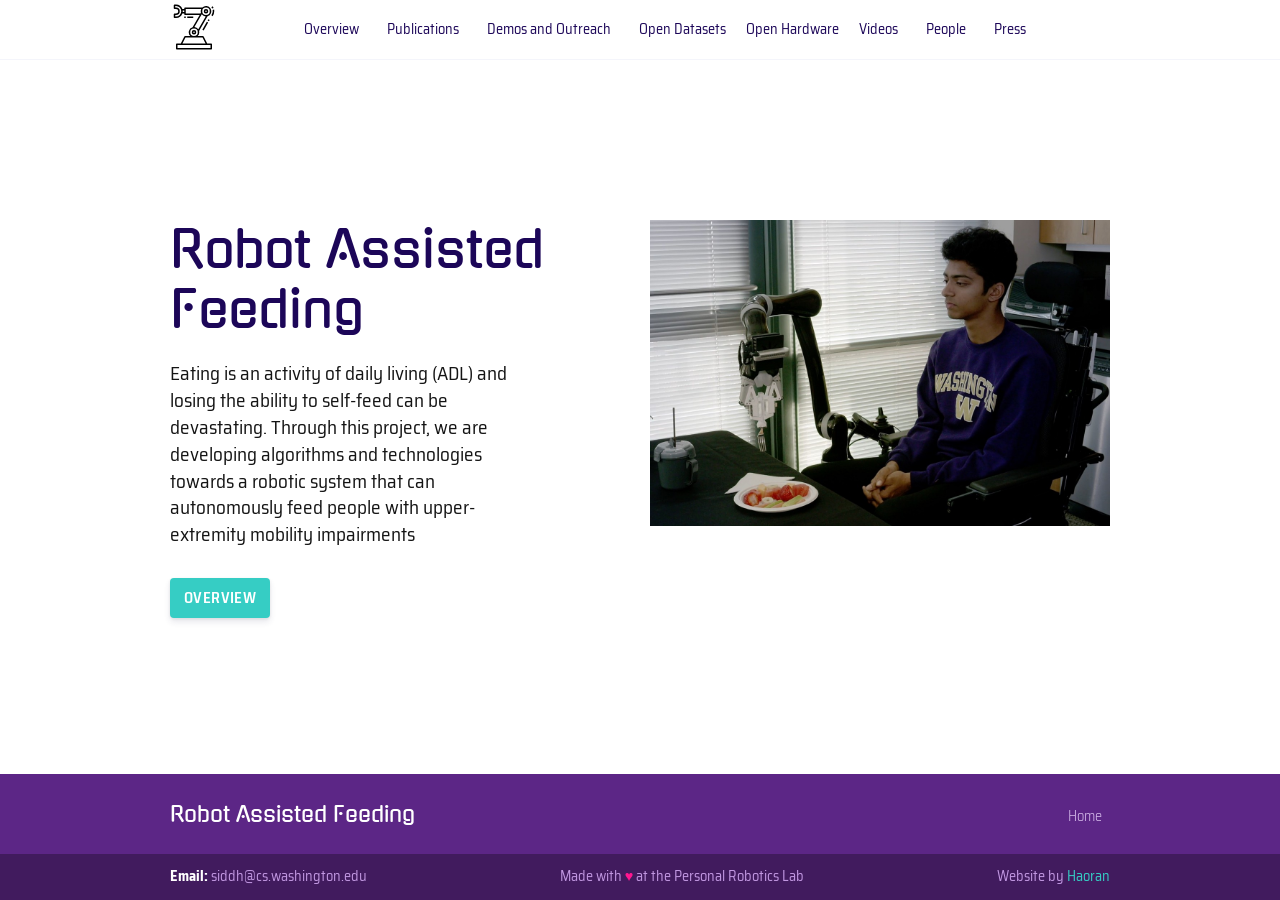
==== commit 37cd89ee: "little update" ====
--- a/index.html
+++ b/index.html
@@ -22,7 +22,7 @@
 
   
   
-  <link rel="stylesheet" href="/css/style.min.eea2e2ea74fc37673e671a3803bae6246f447354d21dca5ca95e456423f8a470.css">
+  <link rel="stylesheet" href="/css/style.min.cbdd764ebbb1c6fbc52f1810008eb2cc5435eadbdbfb29abe4ff61e37811a74f.css">
   
 
   
@@ -203,7 +203,7 @@
       <div class="col-12 col-md-12 col-lg-6 order-2 order-lg-1">
         
 
-<h1 id="assisted-feeding">Assisted Feeding</h1>
+<h1 id="robot-assisted-feeding">Robot Assisted Feeding</h1>
 
 <h2 id="[base64]">Eating is an activity of daily living (ADL) and losing the ability to self-feed can be devastating. Through this project, we are developing algorithms and technologies towards a robotic system that can autonomously feed people with upper-extremity mobility impairments</h2>
 
@@ -228,7 +228,7 @@
     <div class="row">
       <div class="col-12">
         <div class="footer-inner">
-          <h3 class="footer-title">Food Manipulation</h3>
+          <h3 class="footer-title">Robot Assisted Feeding</h3>
           <ul>
             
             
--- a/css/style.min.cbdd764ebbb1c6fbc52f1810008eb2cc5435eadbdbfb29abe4ff61e37811a74f.css
+++ b/css/style.min.cbdd764ebbb1c6fbc52f1810008eb2cc5435eadbdbfb29abe4ff61e37811a74f.css
@@ -0,0 +1,8 @@
+@import "https://fonts.googleapis.com/css?family=DM+Sans:400,700,800|DM+Serif+Display&display=swap";@import "https://fonts.googleapis.com/css?family=Gugi|Saira+Semi+Condensed&display=swap";@import "https://fonts.googleapis.com/css?family=Roboto+Mono:300,400&display=swap";/*!* Bootstrap Grid v4.3.1 (https://getbootstrap.com/)
+* Copyright 2011-2019 The Bootstrap Authors
+* Copyright 2011-2019 Twitter, Inc.
+* Licensed under MIT (https://github.com/twbs/bootstrap/blob/master/LICENSE)*/html{box-sizing:border-box;-ms-overflow-style:scrollbar}*,*::before,*::after{box-sizing:inherit}.container{width:100%;padding-right:10px;padding-left:10px;margin-right:auto;margin-left:auto}@media(min-width:576px){.container{max-width:566px}}@media(min-width:768px){.container{max-width:740px}}@media(min-width:992px){.container{max-width:960px}}@media(min-width:1300px){.container{max-width:1140px}}.container-fluid{width:100%;padding-right:10px;padding-left:10px;margin-right:auto;margin-left:auto}.row{display:flex;flex-wrap:wrap;margin-right:-10px;margin-left:-10px}.no-gutters{margin-right:0;margin-left:0}.no-gutters>.col,.no-gutters>[class*=col-]{padding-right:0;padding-left:0}.col-1,.col-2,.col-3,.col-4,.col-5,.col-6,.col-7,.col-8,.col-9,.col-10,.col-11,.col-12,.col,.col-auto,.col-sm-1,.col-sm-2,.col-sm-3,.col-sm-4,.col-sm-5,.col-sm-6,.col-sm-7,.col-sm-8,.col-sm-9,.col-sm-10,.col-sm-11,.col-sm-12,.col-sm,.col-sm-auto,.col-md-1,.col-md-2,.col-md-3,.col-md-4,.col-md-5,.col-md-6,.col-md-7,.col-md-8,.col-md-9,.col-md-10,.col-md-11,.col-md-12,.col-md,.col-md-auto,.col-lg-1,.col-lg-2,.col-lg-3,.col-lg-4,.col-lg-5,.col-lg-6,.col-lg-7,.col-lg-8,.col-lg-9,.col-lg-10,.col-lg-11,.col-lg-12,.col-lg,.col-lg-auto,.col-xl-1,.col-xl-2,.col-xl-3,.col-xl-4,.col-xl-5,.col-xl-6,.col-xl-7,.col-xl-8,.col-xl-9,.col-xl-10,.col-xl-11,.col-xl-12,.col-xl,.col-xl-auto{position:relative;width:100%;padding-right:10px;padding-left:10px}.col{flex-basis:0;flex-grow:1;max-width:100%}.col-auto{flex:0 0 auto;width:auto;max-width:100%}.col-1{flex:0 0 8.33333333%;max-width:8.33333333%}.col-2{flex:0 0 16.66666667%;max-width:16.66666667%}.col-3{flex:0 0 25%;max-width:25%}.col-4{flex:0 0 33.33333333%;max-width:33.33333333%}.col-5{flex:0 0 41.66666667%;max-width:41.66666667%}.col-6{flex:0 0 50%;max-width:50%}.col-7{flex:0 0 58.33333333%;max-width:58.33333333%}.col-8{flex:0 0 66.66666667%;max-width:66.66666667%}.col-9{flex:0 0 75%;max-width:75%}.col-10{flex:0 0 83.33333333%;max-width:83.33333333%}.col-11{flex:0 0 91.66666667%;max-width:91.66666667%}.col-12{flex:0 0 100%;max-width:100%}.order-first{order:-1}.order-last{order:13}.order-0{order:0}.order-1{order:1}.order-2{order:2}.order-3{order:3}.order-4{order:4}.order-5{order:5}.order-6{order:6}.order-7{order:7}.order-8{order:8}.order-9{order:9}.order-10{order:10}.order-11{order:11}.order-12{order:12}.offset-1{margin-left:8.33333333%}.offset-2{margin-left:16.66666667%}.offset-3{margin-left:25%}.offset-4{margin-left:33.33333333%}.offset-5{margin-left:41.66666667%}.offset-6{margin-left:50%}.offset-7{margin-left:58.33333333%}.offset-8{margin-left:66.66666667%}.offset-9{margin-left:75%}.offset-10{margin-left:83.33333333%}.offset-11{margin-left:91.66666667%}@media(min-width:576px){.col-sm{flex-basis:0;flex-grow:1;max-width:100%}.col-sm-auto{flex:0 0 auto;width:auto;max-width:100%}.col-sm-1{flex:0 0 8.33333333%;max-width:8.33333333%}.col-sm-2{flex:0 0 16.66666667%;max-width:16.66666667%}.col-sm-3{flex:0 0 25%;max-width:25%}.col-sm-4{flex:0 0 33.33333333%;max-width:33.33333333%}.col-sm-5{flex:0 0 41.66666667%;max-width:41.66666667%}.col-sm-6{flex:0 0 50%;max-width:50%}.col-sm-7{flex:0 0 58.33333333%;max-width:58.33333333%}.col-sm-8{flex:0 0 66.66666667%;max-width:66.66666667%}.col-sm-9{flex:0 0 75%;max-width:75%}.col-sm-10{flex:0 0 83.33333333%;max-width:83.33333333%}.col-sm-11{flex:0 0 91.66666667%;max-width:91.66666667%}.col-sm-12{flex:0 0 100%;max-width:100%}.order-sm-first{order:-1}.order-sm-last{order:13}.order-sm-0{order:0}.order-sm-1{order:1}.order-sm-2{order:2}.order-sm-3{order:3}.order-sm-4{order:4}.order-sm-5{order:5}.order-sm-6{order:6}.order-sm-7{order:7}.order-sm-8{order:8}.order-sm-9{order:9}.order-sm-10{order:10}.order-sm-11{order:11}.order-sm-12{order:12}.offset-sm-0{margin-left:0}.offset-sm-1{margin-left:8.33333333%}.offset-sm-2{margin-left:16.66666667%}.offset-sm-3{margin-left:25%}.offset-sm-4{margin-left:33.33333333%}.offset-sm-5{margin-left:41.66666667%}.offset-sm-6{margin-left:50%}.offset-sm-7{margin-left:58.33333333%}.offset-sm-8{margin-left:66.66666667%}.offset-sm-9{margin-left:75%}.offset-sm-10{margin-left:83.33333333%}.offset-sm-11{margin-left:91.66666667%}}@media(min-width:768px){.col-md{flex-basis:0;flex-grow:1;max-width:100%}.col-md-auto{flex:0 0 auto;width:auto;max-width:100%}.col-md-1{flex:0 0 8.33333333%;max-width:8.33333333%}.col-md-2{flex:0 0 16.66666667%;max-width:16.66666667%}.col-md-3{flex:0 0 25%;max-width:25%}.col-md-4{flex:0 0 33.33333333%;max-width:33.33333333%}.col-md-5{flex:0 0 41.66666667%;max-width:41.66666667%}.col-md-6{flex:0 0 50%;max-width:50%}.col-md-7{flex:0 0 58.33333333%;max-width:58.33333333%}.col-md-8{flex:0 0 66.66666667%;max-width:66.66666667%}.col-md-9{flex:0 0 75%;max-width:75%}.col-md-10{flex:0 0 83.33333333%;max-width:83.33333333%}.col-md-11{flex:0 0 91.66666667%;max-width:91.66666667%}.col-md-12{flex:0 0 100%;max-width:100%}.order-md-first{order:-1}.order-md-last{order:13}.order-md-0{order:0}.order-md-1{order:1}.order-md-2{order:2}.order-md-3{order:3}.order-md-4{order:4}.order-md-5{order:5}.order-md-6{order:6}.order-md-7{order:7}.order-md-8{order:8}.order-md-9{order:9}.order-md-10{order:10}.order-md-11{order:11}.order-md-12{order:12}.offset-md-0{margin-left:0}.offset-md-1{margin-left:8.33333333%}.offset-md-2{margin-left:16.66666667%}.offset-md-3{margin-left:25%}.offset-md-4{margin-left:33.33333333%}.offset-md-5{margin-left:41.66666667%}.offset-md-6{margin-left:50%}.offset-md-7{margin-left:58.33333333%}.offset-md-8{margin-left:66.66666667%}.offset-md-9{margin-left:75%}.offset-md-10{margin-left:83.33333333%}.offset-md-11{margin-left:91.66666667%}}@media(min-width:992px){.col-lg{flex-basis:0;flex-grow:1;max-width:100%}.col-lg-auto{flex:0 0 auto;width:auto;max-width:100%}.col-lg-1{flex:0 0 8.33333333%;max-width:8.33333333%}.col-lg-2{flex:0 0 16.66666667%;max-width:16.66666667%}.col-lg-3{flex:0 0 25%;max-width:25%}.col-lg-4{flex:0 0 33.33333333%;max-width:33.33333333%}.col-lg-5{flex:0 0 41.66666667%;max-width:41.66666667%}.col-lg-6{flex:0 0 50%;max-width:50%}.col-lg-7{flex:0 0 58.33333333%;max-width:58.33333333%}.col-lg-8{flex:0 0 66.66666667%;max-width:66.66666667%}.col-lg-9{flex:0 0 75%;max-width:75%}.col-lg-10{flex:0 0 83.33333333%;max-width:83.33333333%}.col-lg-11{flex:0 0 91.66666667%;max-width:91.66666667%}.col-lg-12{flex:0 0 100%;max-width:100%}.order-lg-first{order:-1}.order-lg-last{order:13}.order-lg-0{order:0}.order-lg-1{order:1}.order-lg-2{order:2}.order-lg-3{order:3}.order-lg-4{order:4}.order-lg-5{order:5}.order-lg-6{order:6}.order-lg-7{order:7}.order-lg-8{order:8}.order-lg-9{order:9}.order-lg-10{order:10}.order-lg-11{order:11}.order-lg-12{order:12}.offset-lg-0{margin-left:0}.offset-lg-1{margin-left:8.33333333%}.offset-lg-2{margin-left:16.66666667%}.offset-lg-3{margin-left:25%}.offset-lg-4{margin-left:33.33333333%}.offset-lg-5{margin-left:41.66666667%}.offset-lg-6{margin-left:50%}.offset-lg-7{margin-left:58.33333333%}.offset-lg-8{margin-left:66.66666667%}.offset-lg-9{margin-left:75%}.offset-lg-10{margin-left:83.33333333%}.offset-lg-11{margin-left:91.66666667%}}@media(min-width:1300px){.col-xl{flex-basis:0;flex-grow:1;max-width:100%}.col-xl-auto{flex:0 0 auto;width:auto;max-width:100%}.col-xl-1{flex:0 0 8.33333333%;max-width:8.33333333%}.col-xl-2{flex:0 0 16.66666667%;max-width:16.66666667%}.col-xl-3{flex:0 0 25%;max-width:25%}.col-xl-4{flex:0 0 33.33333333%;max-width:33.33333333%}.col-xl-5{flex:0 0 41.66666667%;max-width:41.66666667%}.col-xl-6{flex:0 0 50%;max-width:50%}.col-xl-7{flex:0 0 58.33333333%;max-width:58.33333333%}.col-xl-8{flex:0 0 66.66666667%;max-width:66.66666667%}.col-xl-9{flex:0 0 75%;max-width:75%}.col-xl-10{flex:0 0 83.33333333%;max-width:83.33333333%}.col-xl-11{flex:0 0 91.66666667%;max-width:91.66666667%}.col-xl-12{flex:0 0 100%;max-width:100%}.order-xl-first{order:-1}.order-xl-last{order:13}.order-xl-0{order:0}.order-xl-1{order:1}.order-xl-2{order:2}.order-xl-3{order:3}.order-xl-4{order:4}.order-xl-5{order:5}.order-xl-6{order:6}.order-xl-7{order:7}.order-xl-8{order:8}.order-xl-9{order:9}.order-xl-10{order:10}.order-xl-11{order:11}.order-xl-12{order:12}.offset-xl-0{margin-left:0}.offset-xl-1{margin-left:8.33333333%}.offset-xl-2{margin-left:16.66666667%}.offset-xl-3{margin-left:25%}.offset-xl-4{margin-left:33.33333333%}.offset-xl-5{margin-left:41.66666667%}.offset-xl-6{margin-left:50%}.offset-xl-7{margin-left:58.33333333%}.offset-xl-8{margin-left:66.66666667%}.offset-xl-9{margin-left:75%}.offset-xl-10{margin-left:83.33333333%}.offset-xl-11{margin-left:91.66666667%}}.d-none{display:none!important}.d-inline{display:inline!important}.d-inline-block{display:inline-block!important}.d-block{display:block!important}.d-table{display:table!important}.d-table-row{display:table-row!important}.d-table-cell{display:table-cell!important}.d-flex{display:flex!important}.d-inline-flex{display:inline-flex!important}@media(min-width:576px){.d-sm-none{display:none!important}.d-sm-inline{display:inline!important}.d-sm-inline-block{display:inline-block!important}.d-sm-block{display:block!important}.d-sm-table{display:table!important}.d-sm-table-row{display:table-row!important}.d-sm-table-cell{display:table-cell!important}.d-sm-flex{display:flex!important}.d-sm-inline-flex{display:inline-flex!important}}@media(min-width:768px){.d-md-none{display:none!important}.d-md-inline{display:inline!important}.d-md-inline-block{display:inline-block!important}.d-md-block{display:block!important}.d-md-table{display:table!important}.d-md-table-row{display:table-row!important}.d-md-table-cell{display:table-cell!important}.d-md-flex{display:flex!important}.d-md-inline-flex{display:inline-flex!important}}@media(min-width:992px){.d-lg-none{display:none!important}.d-lg-inline{display:inline!important}.d-lg-inline-block{display:inline-block!important}.d-lg-block{display:block!important}.d-lg-table{display:table!important}.d-lg-table-row{display:table-row!important}.d-lg-table-cell{display:table-cell!important}.d-lg-flex{display:flex!important}.d-lg-inline-flex{display:inline-flex!important}}@media(min-width:1300px){.d-xl-none{display:none!important}.d-xl-inline{display:inline!important}.d-xl-inline-block{display:inline-block!important}.d-xl-block{display:block!important}.d-xl-table{display:table!important}.d-xl-table-row{display:table-row!important}.d-xl-table-cell{display:table-cell!important}.d-xl-flex{display:flex!important}.d-xl-inline-flex{display:inline-flex!important}}@media print{.d-print-none{display:none!important}.d-print-inline{display:inline!important}.d-print-inline-block{display:inline-block!important}.d-print-block{display:block!important}.d-print-table{display:table!important}.d-print-table-row{display:table-row!important}.d-print-table-cell{display:table-cell!important}.d-print-flex{display:flex!important}.d-print-inline-flex{display:inline-flex!important}}.flex-row{flex-direction:row!important}.flex-column{flex-direction:column!important}.flex-row-reverse{flex-direction:row-reverse!important}.flex-column-reverse{flex-direction:column-reverse!important}.flex-wrap{flex-wrap:wrap!important}.flex-nowrap{flex-wrap:nowrap!important}.flex-wrap-reverse{flex-wrap:wrap-reverse!important}.flex-fill{flex:1 1 auto!important}.flex-grow-0{flex-grow:0!important}.flex-grow-1{flex-grow:1!important}.flex-shrink-0{flex-shrink:0!important}.flex-shrink-1{flex-shrink:1!important}.justify-content-start{justify-content:flex-start!important}.justify-content-end{justify-content:flex-end!important}.justify-content-center{justify-content:center!important}.justify-content-between{justify-content:space-between!important}.justify-content-around{justify-content:space-around!important}.align-items-start{align-items:flex-start!important}.align-items-end{align-items:flex-end!important}.align-items-center{align-items:center!important}.align-items-baseline{align-items:baseline!important}.align-items-stretch{align-items:stretch!important}.align-content-start{align-content:flex-start!important}.align-content-end{align-content:flex-end!important}.align-content-center{align-content:center!important}.align-content-between{align-content:space-between!important}.align-content-around{align-content:space-around!important}.align-content-stretch{align-content:stretch!important}.align-self-auto{align-self:auto!important}.align-self-start{align-self:flex-start!important}.align-self-end{align-self:flex-end!important}.align-self-center{align-self:center!important}.align-self-baseline{align-self:baseline!important}.align-self-stretch{align-self:stretch!important}@media(min-width:576px){.flex-sm-row{flex-direction:row!important}.flex-sm-column{flex-direction:column!important}.flex-sm-row-reverse{flex-direction:row-reverse!important}.flex-sm-column-reverse{flex-direction:column-reverse!important}.flex-sm-wrap{flex-wrap:wrap!important}.flex-sm-nowrap{flex-wrap:nowrap!important}.flex-sm-wrap-reverse{flex-wrap:wrap-reverse!important}.flex-sm-fill{flex:1 1 auto!important}.flex-sm-grow-0{flex-grow:0!important}.flex-sm-grow-1{flex-grow:1!important}.flex-sm-shrink-0{flex-shrink:0!important}.flex-sm-shrink-1{flex-shrink:1!important}.justify-content-sm-start{justify-content:flex-start!important}.justify-content-sm-end{justify-content:flex-end!important}.justify-content-sm-center{justify-content:center!important}.justify-content-sm-between{justify-content:space-between!important}.justify-content-sm-around{justify-content:space-around!important}.align-items-sm-start{align-items:flex-start!important}.align-items-sm-end{align-items:flex-end!important}.align-items-sm-center{align-items:center!important}.align-items-sm-baseline{align-items:baseline!important}.align-items-sm-stretch{align-items:stretch!important}.align-content-sm-start{align-content:flex-start!important}.align-content-sm-end{align-content:flex-end!important}.align-content-sm-center{align-content:center!important}.align-content-sm-between{align-content:space-between!important}.align-content-sm-around{align-content:space-around!important}.align-content-sm-stretch{align-content:stretch!important}.align-self-sm-auto{align-self:auto!important}.align-self-sm-start{align-self:flex-start!important}.align-self-sm-end{align-self:flex-end!important}.align-self-sm-center{align-self:center!important}.align-self-sm-baseline{align-self:baseline!important}.align-self-sm-stretch{align-self:stretch!important}}@media(min-width:768px){.flex-md-row{flex-direction:row!important}.flex-md-column{flex-direction:column!important}.flex-md-row-reverse{flex-direction:row-reverse!important}.flex-md-column-reverse{flex-direction:column-reverse!important}.flex-md-wrap{flex-wrap:wrap!important}.flex-md-nowrap{flex-wrap:nowrap!important}.flex-md-wrap-reverse{flex-wrap:wrap-reverse!important}.flex-md-fill{flex:1 1 auto!important}.flex-md-grow-0{flex-grow:0!important}.flex-md-grow-1{flex-grow:1!important}.flex-md-shrink-0{flex-shrink:0!important}.flex-md-shrink-1{flex-shrink:1!important}.justify-content-md-start{justify-content:flex-start!important}.justify-content-md-end{justify-content:flex-end!important}.justify-content-md-center{justify-content:center!important}.justify-content-md-between{justify-content:space-between!important}.justify-content-md-around{justify-content:space-around!important}.align-items-md-start{align-items:flex-start!important}.align-items-md-end{align-items:flex-end!important}.align-items-md-center{align-items:center!important}.align-items-md-baseline{align-items:baseline!important}.align-items-md-stretch{align-items:stretch!important}.align-content-md-start{align-content:flex-start!important}.align-content-md-end{align-content:flex-end!important}.align-content-md-center{align-content:center!important}.align-content-md-between{align-content:space-between!important}.align-content-md-around{align-content:space-around!important}.align-content-md-stretch{align-content:stretch!important}.align-self-md-auto{align-self:auto!important}.align-self-md-start{align-self:flex-start!important}.align-self-md-end{align-self:flex-end!important}.align-self-md-center{align-self:center!important}.align-self-md-baseline{align-self:baseline!important}.align-self-md-stretch{align-self:stretch!important}}@media(min-width:992px){.flex-lg-row{flex-direction:row!important}.flex-lg-column{flex-direction:column!important}.flex-lg-row-reverse{flex-direction:row-reverse!important}.flex-lg-column-reverse{flex-direction:column-reverse!important}.flex-lg-wrap{flex-wrap:wrap!important}.flex-lg-nowrap{flex-wrap:nowrap!important}.flex-lg-wrap-reverse{flex-wrap:wrap-reverse!important}.flex-lg-fill{flex:1 1 auto!important}.flex-lg-grow-0{flex-grow:0!important}.flex-lg-grow-1{flex-grow:1!important}.flex-lg-shrink-0{flex-shrink:0!important}.flex-lg-shrink-1{flex-shrink:1!important}.justify-content-lg-start{justify-content:flex-start!important}.justify-content-lg-end{justify-content:flex-end!important}.justify-content-lg-center{justify-content:center!important}.justify-content-lg-between{justify-content:space-between!important}.justify-content-lg-around{justify-content:space-around!important}.align-items-lg-start{align-items:flex-start!important}.align-items-lg-end{align-items:flex-end!important}.align-items-lg-center{align-items:center!important}.align-items-lg-baseline{align-items:baseline!important}.align-items-lg-stretch{align-items:stretch!important}.align-content-lg-start{align-content:flex-start!important}.align-content-lg-end{align-content:flex-end!important}.align-content-lg-center{align-content:center!important}.align-content-lg-between{align-content:space-between!important}.align-content-lg-around{align-content:space-around!important}.align-content-lg-stretch{align-content:stretch!important}.align-self-lg-auto{align-self:auto!important}.align-self-lg-start{align-self:flex-start!important}.align-self-lg-end{align-self:flex-end!important}.align-self-lg-center{align-self:center!important}.align-self-lg-baseline{align-self:baseline!important}.align-self-lg-stretch{align-self:stretch!important}}@media(min-width:1300px){.flex-xl-row{flex-direction:row!important}.flex-xl-column{flex-direction:column!important}.flex-xl-row-reverse{flex-direction:row-reverse!important}.flex-xl-column-reverse{flex-direction:column-reverse!important}.flex-xl-wrap{flex-wrap:wrap!important}.flex-xl-nowrap{flex-wrap:nowrap!important}.flex-xl-wrap-reverse{flex-wrap:wrap-reverse!important}.flex-xl-fill{flex:1 1 auto!important}.flex-xl-grow-0{flex-grow:0!important}.flex-xl-grow-1{flex-grow:1!important}.flex-xl-shrink-0{flex-shrink:0!important}.flex-xl-shrink-1{flex-shrink:1!important}.justify-content-xl-start{justify-content:flex-start!important}.justify-content-xl-end{justify-content:flex-end!important}.justify-content-xl-center{justify-content:center!important}.justify-content-xl-between{justify-content:space-between!important}.justify-content-xl-around{justify-content:space-around!important}.align-items-xl-start{align-items:flex-start!important}.align-items-xl-end{align-items:flex-end!important}.align-items-xl-center{align-items:center!important}.align-items-xl-baseline{align-items:baseline!important}.align-items-xl-stretch{align-items:stretch!important}.align-content-xl-start{align-content:flex-start!important}.align-content-xl-end{align-content:flex-end!important}.align-content-xl-center{align-content:center!important}.align-content-xl-between{align-content:space-between!important}.align-content-xl-around{align-content:space-around!important}.align-content-xl-stretch{align-content:stretch!important}.align-self-xl-auto{align-self:auto!important}.align-self-xl-start{align-self:flex-start!important}.align-self-xl-end{align-self:flex-end!important}.align-self-xl-center{align-self:center!important}.align-self-xl-baseline{align-self:baseline!important}.align-self-xl-stretch{align-self:stretch!important}}.m-0{margin:0!important}.mt-0,.my-0{margin-top:0!important}.mr-0,.mx-0{margin-right:0!important}.mb-0,.my-0{margin-bottom:0!important}.ml-0,.mx-0{margin-left:0!important}.m-1{margin:10px!important}.mt-1,.my-1{margin-top:10px!important}.mr-1,.mx-1{margin-right:10px!important}.mb-1,.my-1{margin-bottom:10px!important}.ml-1,.mx-1{margin-left:10px!important}.m-2{margin:20px!important}.mt-2,.my-2{margin-top:20px!important}.mr-2,.mx-2{margin-right:20px!important}.mb-2,.my-2{margin-bottom:20px!important}.ml-2,.mx-2{margin-left:20px!important}.m-3{margin:30px!important}.mt-3,.my-3{margin-top:30px!important}.mr-3,.mx-3{margin-right:30px!important}.mb-3,.my-3{margin-bottom:30px!important}.ml-3,.mx-3{margin-left:30px!important}.m-4{margin:40px!important}.mt-4,.my-4{margin-top:40px!important}.mr-4,.mx-4{margin-right:40px!important}.mb-4,.my-4{margin-bottom:40px!important}.ml-4,.mx-4{margin-left:40px!important}.m-5{margin:50px!important}.mt-5,.my-5{margin-top:50px!important}.mr-5,.mx-5{margin-right:50px!important}.mb-5,.my-5{margin-bottom:50px!important}.ml-5,.mx-5{margin-left:50px!important}.m-6{margin:60px!important}.mt-6,.my-6{margin-top:60px!important}.mr-6,.mx-6{margin-right:60px!important}.mb-6,.my-6{margin-bottom:60px!important}.ml-6,.mx-6{margin-left:60px!important}.m-7{margin:70px!important}.mt-7,.my-7{margin-top:70px!important}.mr-7,.mx-7{margin-right:70px!important}.mb-7,.my-7{margin-bottom:70px!important}.ml-7,.mx-7{margin-left:70px!important}.m-8{margin:80px!important}.mt-8,.my-8{margin-top:80px!important}.mr-8,.mx-8{margin-right:80px!important}.mb-8,.my-8{margin-bottom:80px!important}.ml-8,.mx-8{margin-left:80px!important}.m-9{margin:90px!important}.mt-9,.my-9{margin-top:90px!important}.mr-9,.mx-9{margin-right:90px!important}.mb-9,.my-9{margin-bottom:90px!important}.ml-9,.mx-9{margin-left:90px!important}.m-10{margin:100px!important}.mt-10,.my-10{margin-top:100px!important}.mr-10,.mx-10{margin-right:100px!important}.mb-10,.my-10{margin-bottom:100px!important}.ml-10,.mx-10{margin-left:100px!important}.m-11{margin:110px!important}.mt-11,.my-11{margin-top:110px!important}.mr-11,.mx-11{margin-right:110px!important}.mb-11,.my-11{margin-bottom:110px!important}.ml-11,.mx-11{margin-left:110px!important}.m-12{margin:120px!important}.mt-12,.my-12{margin-top:120px!important}.mr-12,.mx-12{margin-right:120px!important}.mb-12,.my-12{margin-bottom:120px!important}.ml-12,.mx-12{margin-left:120px!important}.m-13{margin:130px!important}.mt-13,.my-13{margin-top:130px!important}.mr-13,.mx-13{margin-right:130px!important}.mb-13,.my-13{margin-bottom:130px!important}.ml-13,.mx-13{margin-left:130px!important}.m-14{margin:140px!important}.mt-14,.my-14{margin-top:140px!important}.mr-14,.mx-14{margin-right:140px!important}.mb-14,.my-14{margin-bottom:140px!important}.ml-14,.mx-14{margin-left:140px!important}.m-15{margin:150px!important}.mt-15,.my-15{margin-top:150px!important}.mr-15,.mx-15{margin-right:150px!important}.mb-15,.my-15{margin-bottom:150px!important}.ml-15,.mx-15{margin-left:150px!important}.m-16{margin:160px!important}.mt-16,.my-16{margin-top:160px!important}.mr-16,.mx-16{margin-right:160px!important}.mb-16,.my-16{margin-bottom:160px!important}.ml-16,.mx-16{margin-left:160px!important}.m-17{margin:170px!important}.mt-17,.my-17{margin-top:170px!important}.mr-17,.mx-17{margin-right:170px!important}.mb-17,.my-17{margin-bottom:170px!important}.ml-17,.mx-17{margin-left:170px!important}.m-18{margin:180px!important}.mt-18,.my-18{margin-top:180px!important}.mr-18,.mx-18{margin-right:180px!important}.mb-18,.my-18{margin-bottom:180px!important}.ml-18,.mx-18{margin-left:180px!important}.m-19{margin:190px!important}.mt-19,.my-19{margin-top:190px!important}.mr-19,.mx-19{margin-right:190px!important}.mb-19,.my-19{margin-bottom:190px!important}.ml-19,.mx-19{margin-left:190px!important}.m-20{margin:200px!important}.mt-20,.my-20{margin-top:200px!important}.mr-20,.mx-20{margin-right:200px!important}.mb-20,.my-20{margin-bottom:200px!important}.ml-20,.mx-20{margin-left:200px!important}.p-0{padding:0!important}.pt-0,.py-0{padding-top:0!important}.pr-0,.px-0{padding-right:0!important}.pb-0,.py-0{padding-bottom:0!important}.pl-0,.px-0{padding-left:0!important}.p-1{padding:10px!important}.pt-1,.py-1{padding-top:10px!important}.pr-1,.px-1{padding-right:10px!important}.pb-1,.py-1{padding-bottom:10px!important}.pl-1,.px-1{padding-left:10px!important}.p-2{padding:20px!important}.pt-2,.py-2{padding-top:20px!important}.pr-2,.px-2{padding-right:20px!important}.pb-2,.py-2{padding-bottom:20px!important}.pl-2,.px-2{padding-left:20px!important}.p-3{padding:30px!important}.pt-3,.py-3{padding-top:30px!important}.pr-3,.px-3{padding-right:30px!important}.pb-3,.py-3{padding-bottom:30px!important}.pl-3,.px-3{padding-left:30px!important}.p-4{padding:40px!important}.pt-4,.py-4{padding-top:40px!important}.pr-4,.px-4{padding-right:40px!important}.pb-4,.py-4{padding-bottom:40px!important}.pl-4,.px-4{padding-left:40px!important}.p-5{padding:50px!important}.pt-5,.py-5{padding-top:50px!important}.pr-5,.px-5{padding-right:50px!important}.pb-5,.py-5{padding-bottom:50px!important}.pl-5,.px-5{padding-left:50px!important}.p-6{padding:60px!important}.pt-6,.py-6{padding-top:60px!important}.pr-6,.px-6{padding-right:60px!important}.pb-6,.py-6{padding-bottom:60px!important}.pl-6,.px-6{padding-left:60px!important}.p-7{padding:70px!important}.pt-7,.py-7{padding-top:70px!important}.pr-7,.px-7{padding-right:70px!important}.pb-7,.py-7{padding-bottom:70px!important}.pl-7,.px-7{padding-left:70px!important}.p-8{padding:80px!important}.pt-8,.py-8{padding-top:80px!important}.pr-8,.px-8{padding-right:80px!important}.pb-8,.py-8{padding-bottom:80px!important}.pl-8,.px-8{padding-left:80px!important}.p-9{padding:90px!important}.pt-9,.py-9{padding-top:90px!important}.pr-9,.px-9{padding-right:90px!important}.pb-9,.py-9{padding-bottom:90px!important}.pl-9,.px-9{padding-left:90px!important}.p-10{padding:100px!important}.pt-10,.py-10{padding-top:100px!important}.pr-10,.px-10{padding-right:100px!important}.pb-10,.py-10{padding-bottom:100px!important}.pl-10,.px-10{padding-left:100px!important}.p-11{padding:110px!important}.pt-11,.py-11{padding-top:110px!important}.pr-11,.px-11{padding-right:110px!important}.pb-11,.py-11{padding-bottom:110px!important}.pl-11,.px-11{padding-left:110px!important}.p-12{padding:120px!important}.pt-12,.py-12{padding-top:120px!important}.pr-12,.px-12{padding-right:120px!important}.pb-12,.py-12{padding-bottom:120px!important}.pl-12,.px-12{padding-left:120px!important}.p-13{padding:130px!important}.pt-13,.py-13{padding-top:130px!important}.pr-13,.px-13{padding-right:130px!important}.pb-13,.py-13{padding-bottom:130px!important}.pl-13,.px-13{padding-left:130px!important}.p-14{padding:140px!important}.pt-14,.py-14{padding-top:140px!important}.pr-14,.px-14{padding-right:140px!important}.pb-14,.py-14{padding-bottom:140px!important}.pl-14,.px-14{padding-left:140px!important}.p-15{padding:150px!important}.pt-15,.py-15{padding-top:150px!important}.pr-15,.px-15{padding-right:150px!important}.pb-15,.py-15{padding-bottom:150px!important}.pl-15,.px-15{padding-left:150px!important}.p-16{padding:160px!important}.pt-16,.py-16{padding-top:160px!important}.pr-16,.px-16{padding-right:160px!important}.pb-16,.py-16{padding-bottom:160px!important}.pl-16,.px-16{padding-left:160px!important}.p-17{padding:170px!important}.pt-17,.py-17{padding-top:170px!important}.pr-17,.px-17{padding-right:170px!important}.pb-17,.py-17{padding-bottom:170px!important}.pl-17,.px-17{padding-left:170px!important}.p-18{padding:180px!important}.pt-18,.py-18{padding-top:180px!important}.pr-18,.px-18{padding-right:180px!important}.pb-18,.py-18{padding-bottom:180px!important}.pl-18,.px-18{padding-left:180px!important}.p-19{padding:190px!important}.pt-19,.py-19{padding-top:190px!important}.pr-19,.px-19{padding-right:190px!important}.pb-19,.py-19{padding-bottom:190px!important}.pl-19,.px-19{padding-left:190px!important}.p-20{padding:200px!important}.pt-20,.py-20{padding-top:200px!important}.pr-20,.px-20{padding-right:200px!important}.pb-20,.py-20{padding-bottom:200px!important}.pl-20,.px-20{padding-left:200px!important}.m-n1{margin:-10px!important}.mt-n1,.my-n1{margin-top:-10px!important}.mr-n1,.mx-n1{margin-right:-10px!important}.mb-n1,.my-n1{margin-bottom:-10px!important}.ml-n1,.mx-n1{margin-left:-10px!important}.m-n2{margin:-20px!important}.mt-n2,.my-n2{margin-top:-20px!important}.mr-n2,.mx-n2{margin-right:-20px!important}.mb-n2,.my-n2{margin-bottom:-20px!important}.ml-n2,.mx-n2{margin-left:-20px!important}.m-n3{margin:-30px!important}.mt-n3,.my-n3{margin-top:-30px!important}.mr-n3,.mx-n3{margin-right:-30px!important}.mb-n3,.my-n3{margin-bottom:-30px!important}.ml-n3,.mx-n3{margin-left:-30px!important}.m-n4{margin:-40px!important}.mt-n4,.my-n4{margin-top:-40px!important}.mr-n4,.mx-n4{margin-right:-40px!important}.mb-n4,.my-n4{margin-bottom:-40px!important}.ml-n4,.mx-n4{margin-left:-40px!important}.m-n5{margin:-50px!important}.mt-n5,.my-n5{margin-top:-50px!important}.mr-n5,.mx-n5{margin-right:-50px!important}.mb-n5,.my-n5{margin-bottom:-50px!important}.ml-n5,.mx-n5{margin-left:-50px!important}.m-n6{margin:-60px!important}.mt-n6,.my-n6{margin-top:-60px!important}.mr-n6,.mx-n6{margin-right:-60px!important}.mb-n6,.my-n6{margin-bottom:-60px!important}.ml-n6,.mx-n6{margin-left:-60px!important}.m-n7{margin:-70px!important}.mt-n7,.my-n7{margin-top:-70px!important}.mr-n7,.mx-n7{margin-right:-70px!important}.mb-n7,.my-n7{margin-bottom:-70px!important}.ml-n7,.mx-n7{margin-left:-70px!important}.m-n8{margin:-80px!important}.mt-n8,.my-n8{margin-top:-80px!important}.mr-n8,.mx-n8{margin-right:-80px!important}.mb-n8,.my-n8{margin-bottom:-80px!important}.ml-n8,.mx-n8{margin-left:-80px!important}.m-n9{margin:-90px!important}.mt-n9,.my-n9{margin-top:-90px!important}.mr-n9,.mx-n9{margin-right:-90px!important}.mb-n9,.my-n9{margin-bottom:-90px!important}.ml-n9,.mx-n9{margin-left:-90px!important}.m-n10{margin:-100px!important}.mt-n10,.my-n10{margin-top:-100px!important}.mr-n10,.mx-n10{margin-right:-100px!important}.mb-n10,.my-n10{margin-bottom:-100px!important}.ml-n10,.mx-n10{margin-left:-100px!important}.m-n11{margin:-110px!important}.mt-n11,.my-n11{margin-top:-110px!important}.mr-n11,.mx-n11{margin-right:-110px!important}.mb-n11,.my-n11{margin-bottom:-110px!important}.ml-n11,.mx-n11{margin-left:-110px!important}.m-n12{margin:-120px!important}.mt-n12,.my-n12{margin-top:-120px!important}.mr-n12,.mx-n12{margin-right:-120px!important}.mb-n12,.my-n12{margin-bottom:-120px!important}.ml-n12,.mx-n12{margin-left:-120px!important}.m-n13{margin:-130px!important}.mt-n13,.my-n13{margin-top:-130px!important}.mr-n13,.mx-n13{margin-right:-130px!important}.mb-n13,.my-n13{margin-bottom:-130px!important}.ml-n13,.mx-n13{margin-left:-130px!important}.m-n14{margin:-140px!important}.mt-n14,.my-n14{margin-top:-140px!important}.mr-n14,.mx-n14{margin-right:-140px!important}.mb-n14,.my-n14{margin-bottom:-140px!important}.ml-n14,.mx-n14{margin-left:-140px!important}.m-n15{margin:-150px!important}.mt-n15,.my-n15{margin-top:-150px!important}.mr-n15,.mx-n15{margin-right:-150px!important}.mb-n15,.my-n15{margin-bottom:-150px!important}.ml-n15,.mx-n15{margin-left:-150px!important}.m-n16{margin:-160px!important}.mt-n16,.my-n16{margin-top:-160px!important}.mr-n16,.mx-n16{margin-right:-160px!important}.mb-n16,.my-n16{margin-bottom:-160px!important}.ml-n16,.mx-n16{margin-left:-160px!important}.m-n17{margin:-170px!important}.mt-n17,.my-n17{margin-top:-170px!important}.mr-n17,.mx-n17{margin-right:-170px!important}.mb-n17,.my-n17{margin-bottom:-170px!important}.ml-n17,.mx-n17{margin-left:-170px!important}.m-n18{margin:-180px!important}.mt-n18,.my-n18{margin-top:-180px!important}.mr-n18,.mx-n18{margin-right:-180px!important}.mb-n18,.my-n18{margin-bottom:-180px!important}.ml-n18,.mx-n18{margin-left:-180px!important}.m-n19{margin:-190px!important}.mt-n19,.my-n19{margin-top:-190px!important}.mr-n19,.mx-n19{margin-right:-190px!important}.mb-n19,.my-n19{margin-bottom:-190px!important}.ml-n19,.mx-n19{margin-left:-190px!important}.m-n20{margin:-200px!important}.mt-n20,.my-n20{margin-top:-200px!important}.mr-n20,.mx-n20{margin-right:-200px!important}.mb-n20,.my-n20{margin-bottom:-200px!important}.ml-n20,.mx-n20{margin-left:-200px!important}.m-auto{margin:auto!important}.mt-auto,.my-auto{margin-top:auto!important}.mr-auto,.mx-auto{margin-right:auto!important}.mb-auto,.my-auto{margin-bottom:auto!important}.ml-auto,.mx-auto{margin-left:auto!important}@media(min-width:576px){.m-sm-0{margin:0!important}.mt-sm-0,.my-sm-0{margin-top:0!important}.mr-sm-0,.mx-sm-0{margin-right:0!important}.mb-sm-0,.my-sm-0{margin-bottom:0!important}.ml-sm-0,.mx-sm-0{margin-left:0!important}.m-sm-1{margin:10px!important}.mt-sm-1,.my-sm-1{margin-top:10px!important}.mr-sm-1,.mx-sm-1{margin-right:10px!important}.mb-sm-1,.my-sm-1{margin-bottom:10px!important}.ml-sm-1,.mx-sm-1{margin-left:10px!important}.m-sm-2{margin:20px!important}.mt-sm-2,.my-sm-2{margin-top:20px!important}.mr-sm-2,.mx-sm-2{margin-right:20px!important}.mb-sm-2,.my-sm-2{margin-bottom:20px!important}.ml-sm-2,.mx-sm-2{margin-left:20px!important}.m-sm-3{margin:30px!important}.mt-sm-3,.my-sm-3{margin-top:30px!important}.mr-sm-3,.mx-sm-3{margin-right:30px!important}.mb-sm-3,.my-sm-3{margin-bottom:30px!important}.ml-sm-3,.mx-sm-3{margin-left:30px!important}.m-sm-4{margin:40px!important}.mt-sm-4,.my-sm-4{margin-top:40px!important}.mr-sm-4,.mx-sm-4{margin-right:40px!important}.mb-sm-4,.my-sm-4{margin-bottom:40px!important}.ml-sm-4,.mx-sm-4{margin-left:40px!important}.m-sm-5{margin:50px!important}.mt-sm-5,.my-sm-5{margin-top:50px!important}.mr-sm-5,.mx-sm-5{margin-right:50px!important}.mb-sm-5,.my-sm-5{margin-bottom:50px!important}.ml-sm-5,.mx-sm-5{margin-left:50px!important}.m-sm-6{margin:60px!important}.mt-sm-6,.my-sm-6{margin-top:60px!important}.mr-sm-6,.mx-sm-6{margin-right:60px!important}.mb-sm-6,.my-sm-6{margin-bottom:60px!important}.ml-sm-6,.mx-sm-6{margin-left:60px!important}.m-sm-7{margin:70px!important}.mt-sm-7,.my-sm-7{margin-top:70px!important}.mr-sm-7,.mx-sm-7{margin-right:70px!important}.mb-sm-7,.my-sm-7{margin-bottom:70px!important}.ml-sm-7,.mx-sm-7{margin-left:70px!important}.m-sm-8{margin:80px!important}.mt-sm-8,.my-sm-8{margin-top:80px!important}.mr-sm-8,.mx-sm-8{margin-right:80px!important}.mb-sm-8,.my-sm-8{margin-bottom:80px!important}.ml-sm-8,.mx-sm-8{margin-left:80px!important}.m-sm-9{margin:90px!important}.mt-sm-9,.my-sm-9{margin-top:90px!important}.mr-sm-9,.mx-sm-9{margin-right:90px!important}.mb-sm-9,.my-sm-9{margin-bottom:90px!important}.ml-sm-9,.mx-sm-9{margin-left:90px!important}.m-sm-10{margin:100px!important}.mt-sm-10,.my-sm-10{margin-top:100px!important}.mr-sm-10,.mx-sm-10{margin-right:100px!important}.mb-sm-10,.my-sm-10{margin-bottom:100px!important}.ml-sm-10,.mx-sm-10{margin-left:100px!important}.m-sm-11{margin:110px!important}.mt-sm-11,.my-sm-11{margin-top:110px!important}.mr-sm-11,.mx-sm-11{margin-right:110px!important}.mb-sm-11,.my-sm-11{margin-bottom:110px!important}.ml-sm-11,.mx-sm-11{margin-left:110px!important}.m-sm-12{margin:120px!important}.mt-sm-12,.my-sm-12{margin-top:120px!important}.mr-sm-12,.mx-sm-12{margin-right:120px!important}.mb-sm-12,.my-sm-12{margin-bottom:120px!important}.ml-sm-12,.mx-sm-12{margin-left:120px!important}.m-sm-13{margin:130px!important}.mt-sm-13,.my-sm-13{margin-top:130px!important}.mr-sm-13,.mx-sm-13{margin-right:130px!important}.mb-sm-13,.my-sm-13{margin-bottom:130px!important}.ml-sm-13,.mx-sm-13{margin-left:130px!important}.m-sm-14{margin:140px!important}.mt-sm-14,.my-sm-14{margin-top:140px!important}.mr-sm-14,.mx-sm-14{margin-right:140px!important}.mb-sm-14,.my-sm-14{margin-bottom:140px!important}.ml-sm-14,.mx-sm-14{margin-left:140px!important}.m-sm-15{margin:150px!important}.mt-sm-15,.my-sm-15{margin-top:150px!important}.mr-sm-15,.mx-sm-15{margin-right:150px!important}.mb-sm-15,.my-sm-15{margin-bottom:150px!important}.ml-sm-15,.mx-sm-15{margin-left:150px!important}.m-sm-16{margin:160px!important}.mt-sm-16,.my-sm-16{margin-top:160px!important}.mr-sm-16,.mx-sm-16{margin-right:160px!important}.mb-sm-16,.my-sm-16{margin-bottom:160px!important}.ml-sm-16,.mx-sm-16{margin-left:160px!important}.m-sm-17{margin:170px!important}.mt-sm-17,.my-sm-17{margin-top:170px!important}.mr-sm-17,.mx-sm-17{margin-right:170px!important}.mb-sm-17,.my-sm-17{margin-bottom:170px!important}.ml-sm-17,.mx-sm-17{margin-left:170px!important}.m-sm-18{margin:180px!important}.mt-sm-18,.my-sm-18{margin-top:180px!important}.mr-sm-18,.mx-sm-18{margin-right:180px!important}.mb-sm-18,.my-sm-18{margin-bottom:180px!important}.ml-sm-18,.mx-sm-18{margin-left:180px!important}.m-sm-19{margin:190px!important}.mt-sm-19,.my-sm-19{margin-top:190px!important}.mr-sm-19,.mx-sm-19{margin-right:190px!important}.mb-sm-19,.my-sm-19{margin-bottom:190px!important}.ml-sm-19,.mx-sm-19{margin-left:190px!important}.m-sm-20{margin:200px!important}.mt-sm-20,.my-sm-20{margin-top:200px!important}.mr-sm-20,.mx-sm-20{margin-right:200px!important}.mb-sm-20,.my-sm-20{margin-bottom:200px!important}.ml-sm-20,.mx-sm-20{margin-left:200px!important}.p-sm-0{padding:0!important}.pt-sm-0,.py-sm-0{padding-top:0!important}.pr-sm-0,.px-sm-0{padding-right:0!important}.pb-sm-0,.py-sm-0{padding-bottom:0!important}.pl-sm-0,.px-sm-0{padding-left:0!important}.p-sm-1{padding:10px!important}.pt-sm-1,.py-sm-1{padding-top:10px!important}.pr-sm-1,.px-sm-1{padding-right:10px!important}.pb-sm-1,.py-sm-1{padding-bottom:10px!important}.pl-sm-1,.px-sm-1{padding-left:10px!important}.p-sm-2{padding:20px!important}.pt-sm-2,.py-sm-2{padding-top:20px!important}.pr-sm-2,.px-sm-2{padding-right:20px!important}.pb-sm-2,.py-sm-2{padding-bottom:20px!important}.pl-sm-2,.px-sm-2{padding-left:20px!important}.p-sm-3{padding:30px!important}.pt-sm-3,.py-sm-3{padding-top:30px!important}.pr-sm-3,.px-sm-3{padding-right:30px!important}.pb-sm-3,.py-sm-3{padding-bottom:30px!important}.pl-sm-3,.px-sm-3{padding-left:30px!important}.p-sm-4{padding:40px!important}.pt-sm-4,.py-sm-4{padding-top:40px!important}.pr-sm-4,.px-sm-4{padding-right:40px!important}.pb-sm-4,.py-sm-4{padding-bottom:40px!important}.pl-sm-4,.px-sm-4{padding-left:40px!important}.p-sm-5{padding:50px!important}.pt-sm-5,.py-sm-5{padding-top:50px!important}.pr-sm-5,.px-sm-5{padding-right:50px!important}.pb-sm-5,.py-sm-5{padding-bottom:50px!important}.pl-sm-5,.px-sm-5{padding-left:50px!important}.p-sm-6{padding:60px!important}.pt-sm-6,.py-sm-6{padding-top:60px!important}.pr-sm-6,.px-sm-6{padding-right:60px!important}.pb-sm-6,.py-sm-6{padding-bottom:60px!important}.pl-sm-6,.px-sm-6{padding-left:60px!important}.p-sm-7{padding:70px!important}.pt-sm-7,.py-sm-7{padding-top:70px!important}.pr-sm-7,.px-sm-7{padding-right:70px!important}.pb-sm-7,.py-sm-7{padding-bottom:70px!important}.pl-sm-7,.px-sm-7{padding-left:70px!important}.p-sm-8{padding:80px!important}.pt-sm-8,.py-sm-8{padding-top:80px!important}.pr-sm-8,.px-sm-8{padding-right:80px!important}.pb-sm-8,.py-sm-8{padding-bottom:80px!important}.pl-sm-8,.px-sm-8{padding-left:80px!important}.p-sm-9{padding:90px!important}.pt-sm-9,.py-sm-9{padding-top:90px!important}.pr-sm-9,.px-sm-9{padding-right:90px!important}.pb-sm-9,.py-sm-9{padding-bottom:90px!important}.pl-sm-9,.px-sm-9{padding-left:90px!important}.p-sm-10{padding:100px!important}.pt-sm-10,.py-sm-10{padding-top:100px!important}.pr-sm-10,.px-sm-10{padding-right:100px!important}.pb-sm-10,.py-sm-10{padding-bottom:100px!important}.pl-sm-10,.px-sm-10{padding-left:100px!important}.p-sm-11{padding:110px!important}.pt-sm-11,.py-sm-11{padding-top:110px!important}.pr-sm-11,.px-sm-11{padding-right:110px!important}.pb-sm-11,.py-sm-11{padding-bottom:110px!important}.pl-sm-11,.px-sm-11{padding-left:110px!important}.p-sm-12{padding:120px!important}.pt-sm-12,.py-sm-12{padding-top:120px!important}.pr-sm-12,.px-sm-12{padding-right:120px!important}.pb-sm-12,.py-sm-12{padding-bottom:120px!important}.pl-sm-12,.px-sm-12{padding-left:120px!important}.p-sm-13{padding:130px!important}.pt-sm-13,.py-sm-13{padding-top:130px!important}.pr-sm-13,.px-sm-13{padding-right:130px!important}.pb-sm-13,.py-sm-13{padding-bottom:130px!important}.pl-sm-13,.px-sm-13{padding-left:130px!important}.p-sm-14{padding:140px!important}.pt-sm-14,.py-sm-14{padding-top:140px!important}.pr-sm-14,.px-sm-14{padding-right:140px!important}.pb-sm-14,.py-sm-14{padding-bottom:140px!important}.pl-sm-14,.px-sm-14{padding-left:140px!important}.p-sm-15{padding:150px!important}.pt-sm-15,.py-sm-15{padding-top:150px!important}.pr-sm-15,.px-sm-15{padding-right:150px!important}.pb-sm-15,.py-sm-15{padding-bottom:150px!important}.pl-sm-15,.px-sm-15{padding-left:150px!important}.p-sm-16{padding:160px!important}.pt-sm-16,.py-sm-16{padding-top:160px!important}.pr-sm-16,.px-sm-16{padding-right:160px!important}.pb-sm-16,.py-sm-16{padding-bottom:160px!important}.pl-sm-16,.px-sm-16{padding-left:160px!important}.p-sm-17{padding:170px!important}.pt-sm-17,.py-sm-17{padding-top:170px!important}.pr-sm-17,.px-sm-17{padding-right:170px!important}.pb-sm-17,.py-sm-17{padding-bottom:170px!important}.pl-sm-17,.px-sm-17{padding-left:170px!important}.p-sm-18{padding:180px!important}.pt-sm-18,.py-sm-18{padding-top:180px!important}.pr-sm-18,.px-sm-18{padding-right:180px!important}.pb-sm-18,.py-sm-18{padding-bottom:180px!important}.pl-sm-18,.px-sm-18{padding-left:180px!important}.p-sm-19{padding:190px!important}.pt-sm-19,.py-sm-19{padding-top:190px!important}.pr-sm-19,.px-sm-19{padding-right:190px!important}.pb-sm-19,.py-sm-19{padding-bottom:190px!important}.pl-sm-19,.px-sm-19{padding-left:190px!important}.p-sm-20{padding:200px!important}.pt-sm-20,.py-sm-20{padding-top:200px!important}.pr-sm-20,.px-sm-20{padding-right:200px!important}.pb-sm-20,.py-sm-20{padding-bottom:200px!important}.pl-sm-20,.px-sm-20{padding-left:200px!important}.m-sm-n1{margin:-10px!important}.mt-sm-n1,.my-sm-n1{margin-top:-10px!important}.mr-sm-n1,.mx-sm-n1{margin-right:-10px!important}.mb-sm-n1,.my-sm-n1{margin-bottom:-10px!important}.ml-sm-n1,.mx-sm-n1{margin-left:-10px!important}.m-sm-n2{margin:-20px!important}.mt-sm-n2,.my-sm-n2{margin-top:-20px!important}.mr-sm-n2,.mx-sm-n2{margin-right:-20px!important}.mb-sm-n2,.my-sm-n2{margin-bottom:-20px!important}.ml-sm-n2,.mx-sm-n2{margin-left:-20px!important}.m-sm-n3{margin:-30px!important}.mt-sm-n3,.my-sm-n3{margin-top:-30px!important}.mr-sm-n3,.mx-sm-n3{margin-right:-30px!important}.mb-sm-n3,.my-sm-n3{margin-bottom:-30px!important}.ml-sm-n3,.mx-sm-n3{margin-left:-30px!important}.m-sm-n4{margin:-40px!important}.mt-sm-n4,.my-sm-n4{margin-top:-40px!important}.mr-sm-n4,.mx-sm-n4{margin-right:-40px!important}.mb-sm-n4,.my-sm-n4{margin-bottom:-40px!important}.ml-sm-n4,.mx-sm-n4{margin-left:-40px!important}.m-sm-n5{margin:-50px!important}.mt-sm-n5,.my-sm-n5{margin-top:-50px!important}.mr-sm-n5,.mx-sm-n5{margin-right:-50px!important}.mb-sm-n5,.my-sm-n5{margin-bottom:-50px!important}.ml-sm-n5,.mx-sm-n5{margin-left:-50px!important}.m-sm-n6{margin:-60px!important}.mt-sm-n6,.my-sm-n6{margin-top:-60px!important}.mr-sm-n6,.mx-sm-n6{margin-right:-60px!important}.mb-sm-n6,.my-sm-n6{margin-bottom:-60px!important}.ml-sm-n6,.mx-sm-n6{margin-left:-60px!important}.m-sm-n7{margin:-70px!important}.mt-sm-n7,.my-sm-n7{margin-top:-70px!important}.mr-sm-n7,.mx-sm-n7{margin-right:-70px!important}.mb-sm-n7,.my-sm-n7{margin-bottom:-70px!important}.ml-sm-n7,.mx-sm-n7{margin-left:-70px!important}.m-sm-n8{margin:-80px!important}.mt-sm-n8,.my-sm-n8{margin-top:-80px!important}.mr-sm-n8,.mx-sm-n8{margin-right:-80px!important}.mb-sm-n8,.my-sm-n8{margin-bottom:-80px!important}.ml-sm-n8,.mx-sm-n8{margin-left:-80px!important}.m-sm-n9{margin:-90px!important}.mt-sm-n9,.my-sm-n9{margin-top:-90px!important}.mr-sm-n9,.mx-sm-n9{margin-right:-90px!important}.mb-sm-n9,.my-sm-n9{margin-bottom:-90px!important}.ml-sm-n9,.mx-sm-n9{margin-left:-90px!important}.m-sm-n10{margin:-100px!important}.mt-sm-n10,.my-sm-n10{margin-top:-100px!important}.mr-sm-n10,.mx-sm-n10{margin-right:-100px!important}.mb-sm-n10,.my-sm-n10{margin-bottom:-100px!important}.ml-sm-n10,.mx-sm-n10{margin-left:-100px!important}.m-sm-n11{margin:-110px!important}.mt-sm-n11,.my-sm-n11{margin-top:-110px!important}.mr-sm-n11,.mx-sm-n11{margin-right:-110px!important}.mb-sm-n11,.my-sm-n11{margin-bottom:-110px!important}.ml-sm-n11,.mx-sm-n11{margin-left:-110px!important}.m-sm-n12{margin:-120px!important}.mt-sm-n12,.my-sm-n12{margin-top:-120px!important}.mr-sm-n12,.mx-sm-n12{margin-right:-120px!important}.mb-sm-n12,.my-sm-n12{margin-bottom:-120px!important}.ml-sm-n12,.mx-sm-n12{margin-left:-120px!important}.m-sm-n13{margin:-130px!important}.mt-sm-n13,.my-sm-n13{margin-top:-130px!important}.mr-sm-n13,.mx-sm-n13{margin-right:-130px!important}.mb-sm-n13,.my-sm-n13{margin-bottom:-130px!important}.ml-sm-n13,.mx-sm-n13{margin-left:-130px!important}.m-sm-n14{margin:-140px!important}.mt-sm-n14,.my-sm-n14{margin-top:-140px!important}.mr-sm-n14,.mx-sm-n14{margin-right:-140px!important}.mb-sm-n14,.my-sm-n14{margin-bottom:-140px!important}.ml-sm-n14,.mx-sm-n14{margin-left:-140px!important}.m-sm-n15{margin:-150px!important}.mt-sm-n15,.my-sm-n15{margin-top:-150px!important}.mr-sm-n15,.mx-sm-n15{margin-right:-150px!important}.mb-sm-n15,.my-sm-n15{margin-bottom:-150px!important}.ml-sm-n15,.mx-sm-n15{margin-left:-150px!important}.m-sm-n16{margin:-160px!important}.mt-sm-n16,.my-sm-n16{margin-top:-160px!important}.mr-sm-n16,.mx-sm-n16{margin-right:-160px!important}.mb-sm-n16,.my-sm-n16{margin-bottom:-160px!important}.ml-sm-n16,.mx-sm-n16{margin-left:-160px!important}.m-sm-n17{margin:-170px!important}.mt-sm-n17,.my-sm-n17{margin-top:-170px!important}.mr-sm-n17,.mx-sm-n17{margin-right:-170px!important}.mb-sm-n17,.my-sm-n17{margin-bottom:-170px!important}.ml-sm-n17,.mx-sm-n17{margin-left:-170px!important}.m-sm-n18{margin:-180px!important}.mt-sm-n18,.my-sm-n18{margin-top:-180px!important}.mr-sm-n18,.mx-sm-n18{margin-right:-180px!important}.mb-sm-n18,.my-sm-n18{margin-bottom:-180px!important}.ml-sm-n18,.mx-sm-n18{margin-left:-180px!important}.m-sm-n19{margin:-190px!important}.mt-sm-n19,.my-sm-n19{margin-top:-190px!important}.mr-sm-n19,.mx-sm-n19{margin-right:-190px!important}.mb-sm-n19,.my-sm-n19{margin-bottom:-190px!important}.ml-sm-n19,.mx-sm-n19{margin-left:-190px!important}.m-sm-n20{margin:-200px!important}.mt-sm-n20,.my-sm-n20{margin-top:-200px!important}.mr-sm-n20,.mx-sm-n20{margin-right:-200px!important}.mb-sm-n20,.my-sm-n20{margin-bottom:-200px!important}.ml-sm-n20,.mx-sm-n20{margin-left:-200px!important}.m-sm-auto{margin:auto!important}.mt-sm-auto,.my-sm-auto{margin-top:auto!important}.mr-sm-auto,.mx-sm-auto{margin-right:auto!important}.mb-sm-auto,.my-sm-auto{margin-bottom:auto!important}.ml-sm-auto,.mx-sm-auto{margin-left:auto!important}}@media(min-width:768px){.m-md-0{margin:0!important}.mt-md-0,.my-md-0{margin-top:0!important}.mr-md-0,.mx-md-0{margin-right:0!important}.mb-md-0,.my-md-0{margin-bottom:0!important}.ml-md-0,.mx-md-0{margin-left:0!important}.m-md-1{margin:10px!important}.mt-md-1,.my-md-1{margin-top:10px!important}.mr-md-1,.mx-md-1{margin-right:10px!important}.mb-md-1,.my-md-1{margin-bottom:10px!important}.ml-md-1,.mx-md-1{margin-left:10px!important}.m-md-2{margin:20px!important}.mt-md-2,.my-md-2{margin-top:20px!important}.mr-md-2,.mx-md-2{margin-right:20px!important}.mb-md-2,.my-md-2{margin-bottom:20px!important}.ml-md-2,.mx-md-2{margin-left:20px!important}.m-md-3{margin:30px!important}.mt-md-3,.my-md-3{margin-top:30px!important}.mr-md-3,.mx-md-3{margin-right:30px!important}.mb-md-3,.my-md-3{margin-bottom:30px!important}.ml-md-3,.mx-md-3{margin-left:30px!important}.m-md-4{margin:40px!important}.mt-md-4,.my-md-4{margin-top:40px!important}.mr-md-4,.mx-md-4{margin-right:40px!important}.mb-md-4,.my-md-4{margin-bottom:40px!important}.ml-md-4,.mx-md-4{margin-left:40px!important}.m-md-5{margin:50px!important}.mt-md-5,.my-md-5{margin-top:50px!important}.mr-md-5,.mx-md-5{margin-right:50px!important}.mb-md-5,.my-md-5{margin-bottom:50px!important}.ml-md-5,.mx-md-5{margin-left:50px!important}.m-md-6{margin:60px!important}.mt-md-6,.my-md-6{margin-top:60px!important}.mr-md-6,.mx-md-6{margin-right:60px!important}.mb-md-6,.my-md-6{margin-bottom:60px!important}.ml-md-6,.mx-md-6{margin-left:60px!important}.m-md-7{margin:70px!important}.mt-md-7,.my-md-7{margin-top:70px!important}.mr-md-7,.mx-md-7{margin-right:70px!important}.mb-md-7,.my-md-7{margin-bottom:70px!important}.ml-md-7,.mx-md-7{margin-left:70px!important}.m-md-8{margin:80px!important}.mt-md-8,.my-md-8{margin-top:80px!important}.mr-md-8,.mx-md-8{margin-right:80px!important}.mb-md-8,.my-md-8{margin-bottom:80px!important}.ml-md-8,.mx-md-8{margin-left:80px!important}.m-md-9{margin:90px!important}.mt-md-9,.my-md-9{margin-top:90px!important}.mr-md-9,.mx-md-9{margin-right:90px!important}.mb-md-9,.my-md-9{margin-bottom:90px!important}.ml-md-9,.mx-md-9{margin-left:90px!important}.m-md-10{margin:100px!important}.mt-md-10,.my-md-10{margin-top:100px!important}.mr-md-10,.mx-md-10{margin-right:100px!important}.mb-md-10,.my-md-10{margin-bottom:100px!important}.ml-md-10,.mx-md-10{margin-left:100px!important}.m-md-11{margin:110px!important}.mt-md-11,.my-md-11{margin-top:110px!important}.mr-md-11,.mx-md-11{margin-right:110px!important}.mb-md-11,.my-md-11{margin-bottom:110px!important}.ml-md-11,.mx-md-11{margin-left:110px!important}.m-md-12{margin:120px!important}.mt-md-12,.my-md-12{margin-top:120px!important}.mr-md-12,.mx-md-12{margin-right:120px!important}.mb-md-12,.my-md-12{margin-bottom:120px!important}.ml-md-12,.mx-md-12{margin-left:120px!important}.m-md-13{margin:130px!important}.mt-md-13,.my-md-13{margin-top:130px!important}.mr-md-13,.mx-md-13{margin-right:130px!important}.mb-md-13,.my-md-13{margin-bottom:130px!important}.ml-md-13,.mx-md-13{margin-left:130px!important}.m-md-14{margin:140px!important}.mt-md-14,.my-md-14{margin-top:140px!important}.mr-md-14,.mx-md-14{margin-right:140px!important}.mb-md-14,.my-md-14{margin-bottom:140px!important}.ml-md-14,.mx-md-14{margin-left:140px!important}.m-md-15{margin:150px!important}.mt-md-15,.my-md-15{margin-top:150px!important}.mr-md-15,.mx-md-15{margin-right:150px!important}.mb-md-15,.my-md-15{margin-bottom:150px!important}.ml-md-15,.mx-md-15{margin-left:150px!important}.m-md-16{margin:160px!important}.mt-md-16,.my-md-16{margin-top:160px!important}.mr-md-16,.mx-md-16{margin-right:160px!important}.mb-md-16,.my-md-16{margin-bottom:160px!important}.ml-md-16,.mx-md-16{margin-left:160px!important}.m-md-17{margin:170px!important}.mt-md-17,.my-md-17{margin-top:170px!important}.mr-md-17,.mx-md-17{margin-right:170px!important}.mb-md-17,.my-md-17{margin-bottom:170px!important}.ml-md-17,.mx-md-17{margin-left:170px!important}.m-md-18{margin:180px!important}.mt-md-18,.my-md-18{margin-top:180px!important}.mr-md-18,.mx-md-18{margin-right:180px!important}.mb-md-18,.my-md-18{margin-bottom:180px!important}.ml-md-18,.mx-md-18{margin-left:180px!important}.m-md-19{margin:190px!important}.mt-md-19,.my-md-19{margin-top:190px!important}.mr-md-19,.mx-md-19{margin-right:190px!important}.mb-md-19,.my-md-19{margin-bottom:190px!important}.ml-md-19,.mx-md-19{margin-left:190px!important}.m-md-20{margin:200px!important}.mt-md-20,.my-md-20{margin-top:200px!important}.mr-md-20,.mx-md-20{margin-right:200px!important}.mb-md-20,.my-md-20{margin-bottom:200px!important}.ml-md-20,.mx-md-20{margin-left:200px!important}.p-md-0{padding:0!important}.pt-md-0,.py-md-0{padding-top:0!important}.pr-md-0,.px-md-0{padding-right:0!important}.pb-md-0,.py-md-0{padding-bottom:0!important}.pl-md-0,.px-md-0{padding-left:0!important}.p-md-1{padding:10px!important}.pt-md-1,.py-md-1{padding-top:10px!important}.pr-md-1,.px-md-1{padding-right:10px!important}.pb-md-1,.py-md-1{padding-bottom:10px!important}.pl-md-1,.px-md-1{padding-left:10px!important}.p-md-2{padding:20px!important}.pt-md-2,.py-md-2{padding-top:20px!important}.pr-md-2,.px-md-2{padding-right:20px!important}.pb-md-2,.py-md-2{padding-bottom:20px!important}.pl-md-2,.px-md-2{padding-left:20px!important}.p-md-3{padding:30px!important}.pt-md-3,.py-md-3{padding-top:30px!important}.pr-md-3,.px-md-3{padding-right:30px!important}.pb-md-3,.py-md-3{padding-bottom:30px!important}.pl-md-3,.px-md-3{padding-left:30px!important}.p-md-4{padding:40px!important}.pt-md-4,.py-md-4{padding-top:40px!important}.pr-md-4,.px-md-4{padding-right:40px!important}.pb-md-4,.py-md-4{padding-bottom:40px!important}.pl-md-4,.px-md-4{padding-left:40px!important}.p-md-5{padding:50px!important}.pt-md-5,.py-md-5{padding-top:50px!important}.pr-md-5,.px-md-5{padding-right:50px!important}.pb-md-5,.py-md-5{padding-bottom:50px!important}.pl-md-5,.px-md-5{padding-left:50px!important}.p-md-6{padding:60px!important}.pt-md-6,.py-md-6{padding-top:60px!important}.pr-md-6,.px-md-6{padding-right:60px!important}.pb-md-6,.py-md-6{padding-bottom:60px!important}.pl-md-6,.px-md-6{padding-left:60px!important}.p-md-7{padding:70px!important}.pt-md-7,.py-md-7{padding-top:70px!important}.pr-md-7,.px-md-7{padding-right:70px!important}.pb-md-7,.py-md-7{padding-bottom:70px!important}.pl-md-7,.px-md-7{padding-left:70px!important}.p-md-8{padding:80px!important}.pt-md-8,.py-md-8{padding-top:80px!important}.pr-md-8,.px-md-8{padding-right:80px!important}.pb-md-8,.py-md-8{padding-bottom:80px!important}.pl-md-8,.px-md-8{padding-left:80px!important}.p-md-9{padding:90px!important}.pt-md-9,.py-md-9{padding-top:90px!important}.pr-md-9,.px-md-9{padding-right:90px!important}.pb-md-9,.py-md-9{padding-bottom:90px!important}.pl-md-9,.px-md-9{padding-left:90px!important}.p-md-10{padding:100px!important}.pt-md-10,.py-md-10{padding-top:100px!important}.pr-md-10,.px-md-10{padding-right:100px!important}.pb-md-10,.py-md-10{padding-bottom:100px!important}.pl-md-10,.px-md-10{padding-left:100px!important}.p-md-11{padding:110px!important}.pt-md-11,.py-md-11{padding-top:110px!important}.pr-md-11,.px-md-11{padding-right:110px!important}.pb-md-11,.py-md-11{padding-bottom:110px!important}.pl-md-11,.px-md-11{padding-left:110px!important}.p-md-12{padding:120px!important}.pt-md-12,.py-md-12{padding-top:120px!important}.pr-md-12,.px-md-12{padding-right:120px!important}.pb-md-12,.py-md-12{padding-bottom:120px!important}.pl-md-12,.px-md-12{padding-left:120px!important}.p-md-13{padding:130px!important}.pt-md-13,.py-md-13{padding-top:130px!important}.pr-md-13,.px-md-13{padding-right:130px!important}.pb-md-13,.py-md-13{padding-bottom:130px!important}.pl-md-13,.px-md-13{padding-left:130px!important}.p-md-14{padding:140px!important}.pt-md-14,.py-md-14{padding-top:140px!important}.pr-md-14,.px-md-14{padding-right:140px!important}.pb-md-14,.py-md-14{padding-bottom:140px!important}.pl-md-14,.px-md-14{padding-left:140px!important}.p-md-15{padding:150px!important}.pt-md-15,.py-md-15{padding-top:150px!important}.pr-md-15,.px-md-15{padding-right:150px!important}.pb-md-15,.py-md-15{padding-bottom:150px!important}.pl-md-15,.px-md-15{padding-left:150px!important}.p-md-16{padding:160px!important}.pt-md-16,.py-md-16{padding-top:160px!important}.pr-md-16,.px-md-16{padding-right:160px!important}.pb-md-16,.py-md-16{padding-bottom:160px!important}.pl-md-16,.px-md-16{padding-left:160px!important}.p-md-17{padding:170px!important}.pt-md-17,.py-md-17{padding-top:170px!important}.pr-md-17,.px-md-17{padding-right:170px!important}.pb-md-17,.py-md-17{padding-bottom:170px!important}.pl-md-17,.px-md-17{padding-left:170px!important}.p-md-18{padding:180px!important}.pt-md-18,.py-md-18{padding-top:180px!important}.pr-md-18,.px-md-18{padding-right:180px!important}.pb-md-18,.py-md-18{padding-bottom:180px!important}.pl-md-18,.px-md-18{padding-left:180px!important}.p-md-19{padding:190px!important}.pt-md-19,.py-md-19{padding-top:190px!important}.pr-md-19,.px-md-19{padding-right:190px!important}.pb-md-19,.py-md-19{padding-bottom:190px!important}.pl-md-19,.px-md-19{padding-left:190px!important}.p-md-20{padding:200px!important}.pt-md-20,.py-md-20{padding-top:200px!important}.pr-md-20,.px-md-20{padding-right:200px!important}.pb-md-20,.py-md-20{padding-bottom:200px!important}.pl-md-20,.px-md-20{padding-left:200px!important}.m-md-n1{margin:-10px!important}.mt-md-n1,.my-md-n1{margin-top:-10px!important}.mr-md-n1,.mx-md-n1{margin-right:-10px!important}.mb-md-n1,.my-md-n1{margin-bottom:-10px!important}.ml-md-n1,.mx-md-n1{margin-left:-10px!important}.m-md-n2{margin:-20px!important}.mt-md-n2,.my-md-n2{margin-top:-20px!important}.mr-md-n2,.mx-md-n2{margin-right:-20px!important}.mb-md-n2,.my-md-n2{margin-bottom:-20px!important}.ml-md-n2,.mx-md-n2{margin-left:-20px!important}.m-md-n3{margin:-30px!important}.mt-md-n3,.my-md-n3{margin-top:-30px!important}.mr-md-n3,.mx-md-n3{margin-right:-30px!important}.mb-md-n3,.my-md-n3{margin-bottom:-30px!important}.ml-md-n3,.mx-md-n3{margin-left:-30px!important}.m-md-n4{margin:-40px!important}.mt-md-n4,.my-md-n4{margin-top:-40px!important}.mr-md-n4,.mx-md-n4{margin-right:-40px!important}.mb-md-n4,.my-md-n4{margin-bottom:-40px!important}.ml-md-n4,.mx-md-n4{margin-left:-40px!important}.m-md-n5{margin:-50px!important}.mt-md-n5,.my-md-n5{margin-top:-50px!important}.mr-md-n5,.mx-md-n5{margin-right:-50px!important}.mb-md-n5,.my-md-n5{margin-bottom:-50px!important}.ml-md-n5,.mx-md-n5{margin-left:-50px!important}.m-md-n6{margin:-60px!important}.mt-md-n6,.my-md-n6{margin-top:-60px!important}.mr-md-n6,.mx-md-n6{margin-right:-60px!important}.mb-md-n6,.my-md-n6{margin-bottom:-60px!important}.ml-md-n6,.mx-md-n6{margin-left:-60px!important}.m-md-n7{margin:-70px!important}.mt-md-n7,.my-md-n7{margin-top:-70px!important}.mr-md-n7,.mx-md-n7{margin-right:-70px!important}.mb-md-n7,.my-md-n7{margin-bottom:-70px!important}.ml-md-n7,.mx-md-n7{margin-left:-70px!important}.m-md-n8{margin:-80px!important}.mt-md-n8,.my-md-n8{margin-top:-80px!important}.mr-md-n8,.mx-md-n8{margin-right:-80px!important}.mb-md-n8,.my-md-n8{margin-bottom:-80px!important}.ml-md-n8,.mx-md-n8{margin-left:-80px!important}.m-md-n9{margin:-90px!important}.mt-md-n9,.my-md-n9{margin-top:-90px!important}.mr-md-n9,.mx-md-n9{margin-right:-90px!important}.mb-md-n9,.my-md-n9{margin-bottom:-90px!important}.ml-md-n9,.mx-md-n9{margin-left:-90px!important}.m-md-n10{margin:-100px!important}.mt-md-n10,.my-md-n10{margin-top:-100px!important}.mr-md-n10,.mx-md-n10{margin-right:-100px!important}.mb-md-n10,.my-md-n10{margin-bottom:-100px!important}.ml-md-n10,.mx-md-n10{margin-left:-100px!important}.m-md-n11{margin:-110px!important}.mt-md-n11,.my-md-n11{margin-top:-110px!important}.mr-md-n11,.mx-md-n11{margin-right:-110px!important}.mb-md-n11,.my-md-n11{margin-bottom:-110px!important}.ml-md-n11,.mx-md-n11{margin-left:-110px!important}.m-md-n12{margin:-120px!important}.mt-md-n12,.my-md-n12{margin-top:-120px!important}.mr-md-n12,.mx-md-n12{margin-right:-120px!important}.mb-md-n12,.my-md-n12{margin-bottom:-120px!important}.ml-md-n12,.mx-md-n12{margin-left:-120px!important}.m-md-n13{margin:-130px!important}.mt-md-n13,.my-md-n13{margin-top:-130px!important}.mr-md-n13,.mx-md-n13{margin-right:-130px!important}.mb-md-n13,.my-md-n13{margin-bottom:-130px!important}.ml-md-n13,.mx-md-n13{margin-left:-130px!important}.m-md-n14{margin:-140px!important}.mt-md-n14,.my-md-n14{margin-top:-140px!important}.mr-md-n14,.mx-md-n14{margin-right:-140px!important}.mb-md-n14,.my-md-n14{margin-bottom:-140px!important}.ml-md-n14,.mx-md-n14{margin-left:-140px!important}.m-md-n15{margin:-150px!important}.mt-md-n15,.my-md-n15{margin-top:-150px!important}.mr-md-n15,.mx-md-n15{margin-right:-150px!important}.mb-md-n15,.my-md-n15{margin-bottom:-150px!important}.ml-md-n15,.mx-md-n15{margin-left:-150px!important}.m-md-n16{margin:-160px!important}.mt-md-n16,.my-md-n16{margin-top:-160px!important}.mr-md-n16,.mx-md-n16{margin-right:-160px!important}.mb-md-n16,.my-md-n16{margin-bottom:-160px!important}.ml-md-n16,.mx-md-n16{margin-left:-160px!important}.m-md-n17{margin:-170px!important}.mt-md-n17,.my-md-n17{margin-top:-170px!important}.mr-md-n17,.mx-md-n17{margin-right:-170px!important}.mb-md-n17,.my-md-n17{margin-bottom:-170px!important}.ml-md-n17,.mx-md-n17{margin-left:-170px!important}.m-md-n18{margin:-180px!important}.mt-md-n18,.my-md-n18{margin-top:-180px!important}.mr-md-n18,.mx-md-n18{margin-right:-180px!important}.mb-md-n18,.my-md-n18{margin-bottom:-180px!important}.ml-md-n18,.mx-md-n18{margin-left:-180px!important}.m-md-n19{margin:-190px!important}.mt-md-n19,.my-md-n19{margin-top:-190px!important}.mr-md-n19,.mx-md-n19{margin-right:-190px!important}.mb-md-n19,.my-md-n19{margin-bottom:-190px!important}.ml-md-n19,.mx-md-n19{margin-left:-190px!important}.m-md-n20{margin:-200px!important}.mt-md-n20,.my-md-n20{margin-top:-200px!important}.mr-md-n20,.mx-md-n20{margin-right:-200px!important}.mb-md-n20,.my-md-n20{margin-bottom:-200px!important}.ml-md-n20,.mx-md-n20{margin-left:-200px!important}.m-md-auto{margin:auto!important}.mt-md-auto,.my-md-auto{margin-top:auto!important}.mr-md-auto,.mx-md-auto{margin-right:auto!important}.mb-md-auto,.my-md-auto{margin-bottom:auto!important}.ml-md-auto,.mx-md-auto{margin-left:auto!important}}@media(min-width:992px){.m-lg-0{margin:0!important}.mt-lg-0,.my-lg-0{margin-top:0!important}.mr-lg-0,.mx-lg-0{margin-right:0!important}.mb-lg-0,.my-lg-0{margin-bottom:0!important}.ml-lg-0,.mx-lg-0{margin-left:0!important}.m-lg-1{margin:10px!important}.mt-lg-1,.my-lg-1{margin-top:10px!important}.mr-lg-1,.mx-lg-1{margin-right:10px!important}.mb-lg-1,.my-lg-1{margin-bottom:10px!important}.ml-lg-1,.mx-lg-1{margin-left:10px!important}.m-lg-2{margin:20px!important}.mt-lg-2,.my-lg-2{margin-top:20px!important}.mr-lg-2,.mx-lg-2{margin-right:20px!important}.mb-lg-2,.my-lg-2{margin-bottom:20px!important}.ml-lg-2,.mx-lg-2{margin-left:20px!important}.m-lg-3{margin:30px!important}.mt-lg-3,.my-lg-3{margin-top:30px!important}.mr-lg-3,.mx-lg-3{margin-right:30px!important}.mb-lg-3,.my-lg-3{margin-bottom:30px!important}.ml-lg-3,.mx-lg-3{margin-left:30px!important}.m-lg-4{margin:40px!important}.mt-lg-4,.my-lg-4{margin-top:40px!important}.mr-lg-4,.mx-lg-4{margin-right:40px!important}.mb-lg-4,.my-lg-4{margin-bottom:40px!important}.ml-lg-4,.mx-lg-4{margin-left:40px!important}.m-lg-5{margin:50px!important}.mt-lg-5,.my-lg-5{margin-top:50px!important}.mr-lg-5,.mx-lg-5{margin-right:50px!important}.mb-lg-5,.my-lg-5{margin-bottom:50px!important}.ml-lg-5,.mx-lg-5{margin-left:50px!important}.m-lg-6{margin:60px!important}.mt-lg-6,.my-lg-6{margin-top:60px!important}.mr-lg-6,.mx-lg-6{margin-right:60px!important}.mb-lg-6,.my-lg-6{margin-bottom:60px!important}.ml-lg-6,.mx-lg-6{margin-left:60px!important}.m-lg-7{margin:70px!important}.mt-lg-7,.my-lg-7{margin-top:70px!important}.mr-lg-7,.mx-lg-7{margin-right:70px!important}.mb-lg-7,.my-lg-7{margin-bottom:70px!important}.ml-lg-7,.mx-lg-7{margin-left:70px!important}.m-lg-8{margin:80px!important}.mt-lg-8,.my-lg-8{margin-top:80px!important}.mr-lg-8,.mx-lg-8{margin-right:80px!important}.mb-lg-8,.my-lg-8{margin-bottom:80px!important}.ml-lg-8,.mx-lg-8{margin-left:80px!important}.m-lg-9{margin:90px!important}.mt-lg-9,.my-lg-9{margin-top:90px!important}.mr-lg-9,.mx-lg-9{margin-right:90px!important}.mb-lg-9,.my-lg-9{margin-bottom:90px!important}.ml-lg-9,.mx-lg-9{margin-left:90px!important}.m-lg-10{margin:100px!important}.mt-lg-10,.my-lg-10{margin-top:100px!important}.mr-lg-10,.mx-lg-10{margin-right:100px!important}.mb-lg-10,.my-lg-10{margin-bottom:100px!important}.ml-lg-10,.mx-lg-10{margin-left:100px!important}.m-lg-11{margin:110px!important}.mt-lg-11,.my-lg-11{margin-top:110px!important}.mr-lg-11,.mx-lg-11{margin-right:110px!important}.mb-lg-11,.my-lg-11{margin-bottom:110px!important}.ml-lg-11,.mx-lg-11{margin-left:110px!important}.m-lg-12{margin:120px!important}.mt-lg-12,.my-lg-12{margin-top:120px!important}.mr-lg-12,.mx-lg-12{margin-right:120px!important}.mb-lg-12,.my-lg-12{margin-bottom:120px!important}.ml-lg-12,.mx-lg-12{margin-left:120px!important}.m-lg-13{margin:130px!important}.mt-lg-13,.my-lg-13{margin-top:130px!important}.mr-lg-13,.mx-lg-13{margin-right:130px!important}.mb-lg-13,.my-lg-13{margin-bottom:130px!important}.ml-lg-13,.mx-lg-13{margin-left:130px!important}.m-lg-14{margin:140px!important}.mt-lg-14,.my-lg-14{margin-top:140px!important}.mr-lg-14,.mx-lg-14{margin-right:140px!important}.mb-lg-14,.my-lg-14{margin-bottom:140px!important}.ml-lg-14,.mx-lg-14{margin-left:140px!important}.m-lg-15{margin:150px!important}.mt-lg-15,.my-lg-15{margin-top:150px!important}.mr-lg-15,.mx-lg-15{margin-right:150px!important}.mb-lg-15,.my-lg-15{margin-bottom:150px!important}.ml-lg-15,.mx-lg-15{margin-left:150px!important}.m-lg-16{margin:160px!important}.mt-lg-16,.my-lg-16{margin-top:160px!important}.mr-lg-16,.mx-lg-16{margin-right:160px!important}.mb-lg-16,.my-lg-16{margin-bottom:160px!important}.ml-lg-16,.mx-lg-16{margin-left:160px!important}.m-lg-17{margin:170px!important}.mt-lg-17,.my-lg-17{margin-top:170px!important}.mr-lg-17,.mx-lg-17{margin-right:170px!important}.mb-lg-17,.my-lg-17{margin-bottom:170px!important}.ml-lg-17,.mx-lg-17{margin-left:170px!important}.m-lg-18{margin:180px!important}.mt-lg-18,.my-lg-18{margin-top:180px!important}.mr-lg-18,.mx-lg-18{margin-right:180px!important}.mb-lg-18,.my-lg-18{margin-bottom:180px!important}.ml-lg-18,.mx-lg-18{margin-left:180px!important}.m-lg-19{margin:190px!important}.mt-lg-19,.my-lg-19{margin-top:190px!important}.mr-lg-19,.mx-lg-19{margin-right:190px!important}.mb-lg-19,.my-lg-19{margin-bottom:190px!important}.ml-lg-19,.mx-lg-19{margin-left:190px!important}.m-lg-20{margin:200px!important}.mt-lg-20,.my-lg-20{margin-top:200px!important}.mr-lg-20,.mx-lg-20{margin-right:200px!important}.mb-lg-20,.my-lg-20{margin-bottom:200px!important}.ml-lg-20,.mx-lg-20{margin-left:200px!important}.p-lg-0{padding:0!important}.pt-lg-0,.py-lg-0{padding-top:0!important}.pr-lg-0,.px-lg-0{padding-right:0!important}.pb-lg-0,.py-lg-0{padding-bottom:0!important}.pl-lg-0,.px-lg-0{padding-left:0!important}.p-lg-1{padding:10px!important}.pt-lg-1,.py-lg-1{padding-top:10px!important}.pr-lg-1,.px-lg-1{padding-right:10px!important}.pb-lg-1,.py-lg-1{padding-bottom:10px!important}.pl-lg-1,.px-lg-1{padding-left:10px!important}.p-lg-2{padding:20px!important}.pt-lg-2,.py-lg-2{padding-top:20px!important}.pr-lg-2,.px-lg-2{padding-right:20px!important}.pb-lg-2,.py-lg-2{padding-bottom:20px!important}.pl-lg-2,.px-lg-2{padding-left:20px!important}.p-lg-3{padding:30px!important}.pt-lg-3,.py-lg-3{padding-top:30px!important}.pr-lg-3,.px-lg-3{padding-right:30px!important}.pb-lg-3,.py-lg-3{padding-bottom:30px!important}.pl-lg-3,.px-lg-3{padding-left:30px!important}.p-lg-4{padding:40px!important}.pt-lg-4,.py-lg-4{padding-top:40px!important}.pr-lg-4,.px-lg-4{padding-right:40px!important}.pb-lg-4,.py-lg-4{padding-bottom:40px!important}.pl-lg-4,.px-lg-4{padding-left:40px!important}.p-lg-5{padding:50px!important}.pt-lg-5,.py-lg-5{padding-top:50px!important}.pr-lg-5,.px-lg-5{padding-right:50px!important}.pb-lg-5,.py-lg-5{padding-bottom:50px!important}.pl-lg-5,.px-lg-5{padding-left:50px!important}.p-lg-6{padding:60px!important}.pt-lg-6,.py-lg-6{padding-top:60px!important}.pr-lg-6,.px-lg-6{padding-right:60px!important}.pb-lg-6,.py-lg-6{padding-bottom:60px!important}.pl-lg-6,.px-lg-6{padding-left:60px!important}.p-lg-7{padding:70px!important}.pt-lg-7,.py-lg-7{padding-top:70px!important}.pr-lg-7,.px-lg-7{padding-right:70px!important}.pb-lg-7,.py-lg-7{padding-bottom:70px!important}.pl-lg-7,.px-lg-7{padding-left:70px!important}.p-lg-8{padding:80px!important}.pt-lg-8,.py-lg-8{padding-top:80px!important}.pr-lg-8,.px-lg-8{padding-right:80px!important}.pb-lg-8,.py-lg-8{padding-bottom:80px!important}.pl-lg-8,.px-lg-8{padding-left:80px!important}.p-lg-9{padding:90px!important}.pt-lg-9,.py-lg-9{padding-top:90px!important}.pr-lg-9,.px-lg-9{padding-right:90px!important}.pb-lg-9,.py-lg-9{padding-bottom:90px!important}.pl-lg-9,.px-lg-9{padding-left:90px!important}.p-lg-10{padding:100px!important}.pt-lg-10,.py-lg-10{padding-top:100px!important}.pr-lg-10,.px-lg-10{padding-right:100px!important}.pb-lg-10,.py-lg-10{padding-bottom:100px!important}.pl-lg-10,.px-lg-10{padding-left:100px!important}.p-lg-11{padding:110px!important}.pt-lg-11,.py-lg-11{padding-top:110px!important}.pr-lg-11,.px-lg-11{padding-right:110px!important}.pb-lg-11,.py-lg-11{padding-bottom:110px!important}.pl-lg-11,.px-lg-11{padding-left:110px!important}.p-lg-12{padding:120px!important}.pt-lg-12,.py-lg-12{padding-top:120px!important}.pr-lg-12,.px-lg-12{padding-right:120px!important}.pb-lg-12,.py-lg-12{padding-bottom:120px!important}.pl-lg-12,.px-lg-12{padding-left:120px!important}.p-lg-13{padding:130px!important}.pt-lg-13,.py-lg-13{padding-top:130px!important}.pr-lg-13,.px-lg-13{padding-right:130px!important}.pb-lg-13,.py-lg-13{padding-bottom:130px!important}.pl-lg-13,.px-lg-13{padding-left:130px!important}.p-lg-14{padding:140px!important}.pt-lg-14,.py-lg-14{padding-top:140px!important}.pr-lg-14,.px-lg-14{padding-right:140px!important}.pb-lg-14,.py-lg-14{padding-bottom:140px!important}.pl-lg-14,.px-lg-14{padding-left:140px!important}.p-lg-15{padding:150px!important}.pt-lg-15,.py-lg-15{padding-top:150px!important}.pr-lg-15,.px-lg-15{padding-right:150px!important}.pb-lg-15,.py-lg-15{padding-bottom:150px!important}.pl-lg-15,.px-lg-15{padding-left:150px!important}.p-lg-16{padding:160px!important}.pt-lg-16,.py-lg-16{padding-top:160px!important}.pr-lg-16,.px-lg-16{padding-right:160px!important}.pb-lg-16,.py-lg-16{padding-bottom:160px!important}.pl-lg-16,.px-lg-16{padding-left:160px!important}.p-lg-17{padding:170px!important}.pt-lg-17,.py-lg-17{padding-top:170px!important}.pr-lg-17,.px-lg-17{padding-right:170px!important}.pb-lg-17,.py-lg-17{padding-bottom:170px!important}.pl-lg-17,.px-lg-17{padding-left:170px!important}.p-lg-18{padding:180px!important}.pt-lg-18,.py-lg-18{padding-top:180px!important}.pr-lg-18,.px-lg-18{padding-right:180px!important}.pb-lg-18,.py-lg-18{padding-bottom:180px!important}.pl-lg-18,.px-lg-18{padding-left:180px!important}.p-lg-19{padding:190px!important}.pt-lg-19,.py-lg-19{padding-top:190px!important}.pr-lg-19,.px-lg-19{padding-right:190px!important}.pb-lg-19,.py-lg-19{padding-bottom:190px!important}.pl-lg-19,.px-lg-19{padding-left:190px!important}.p-lg-20{padding:200px!important}.pt-lg-20,.py-lg-20{padding-top:200px!important}.pr-lg-20,.px-lg-20{padding-right:200px!important}.pb-lg-20,.py-lg-20{padding-bottom:200px!important}.pl-lg-20,.px-lg-20{padding-left:200px!important}.m-lg-n1{margin:-10px!important}.mt-lg-n1,.my-lg-n1{margin-top:-10px!important}.mr-lg-n1,.mx-lg-n1{margin-right:-10px!important}.mb-lg-n1,.my-lg-n1{margin-bottom:-10px!important}.ml-lg-n1,.mx-lg-n1{margin-left:-10px!important}.m-lg-n2{margin:-20px!important}.mt-lg-n2,.my-lg-n2{margin-top:-20px!important}.mr-lg-n2,.mx-lg-n2{margin-right:-20px!important}.mb-lg-n2,.my-lg-n2{margin-bottom:-20px!important}.ml-lg-n2,.mx-lg-n2{margin-left:-20px!important}.m-lg-n3{margin:-30px!important}.mt-lg-n3,.my-lg-n3{margin-top:-30px!important}.mr-lg-n3,.mx-lg-n3{margin-right:-30px!important}.mb-lg-n3,.my-lg-n3{margin-bottom:-30px!important}.ml-lg-n3,.mx-lg-n3{margin-left:-30px!important}.m-lg-n4{margin:-40px!important}.mt-lg-n4,.my-lg-n4{margin-top:-40px!important}.mr-lg-n4,.mx-lg-n4{margin-right:-40px!important}.mb-lg-n4,.my-lg-n4{margin-bottom:-40px!important}.ml-lg-n4,.mx-lg-n4{margin-left:-40px!important}.m-lg-n5{margin:-50px!important}.mt-lg-n5,.my-lg-n5{margin-top:-50px!important}.mr-lg-n5,.mx-lg-n5{margin-right:-50px!important}.mb-lg-n5,.my-lg-n5{margin-bottom:-50px!important}.ml-lg-n5,.mx-lg-n5{margin-left:-50px!important}.m-lg-n6{margin:-60px!important}.mt-lg-n6,.my-lg-n6{margin-top:-60px!important}.mr-lg-n6,.mx-lg-n6{margin-right:-60px!important}.mb-lg-n6,.my-lg-n6{margin-bottom:-60px!important}.ml-lg-n6,.mx-lg-n6{margin-left:-60px!important}.m-lg-n7{margin:-70px!important}.mt-lg-n7,.my-lg-n7{margin-top:-70px!important}.mr-lg-n7,.mx-lg-n7{margin-right:-70px!important}.mb-lg-n7,.my-lg-n7{margin-bottom:-70px!important}.ml-lg-n7,.mx-lg-n7{margin-left:-70px!important}.m-lg-n8{margin:-80px!important}.mt-lg-n8,.my-lg-n8{margin-top:-80px!important}.mr-lg-n8,.mx-lg-n8{margin-right:-80px!important}.mb-lg-n8,.my-lg-n8{margin-bottom:-80px!important}.ml-lg-n8,.mx-lg-n8{margin-left:-80px!important}.m-lg-n9{margin:-90px!important}.mt-lg-n9,.my-lg-n9{margin-top:-90px!important}.mr-lg-n9,.mx-lg-n9{margin-right:-90px!important}.mb-lg-n9,.my-lg-n9{margin-bottom:-90px!important}.ml-lg-n9,.mx-lg-n9{margin-left:-90px!important}.m-lg-n10{margin:-100px!important}.mt-lg-n10,.my-lg-n10{margin-top:-100px!important}.mr-lg-n10,.mx-lg-n10{margin-right:-100px!important}.mb-lg-n10,.my-lg-n10{margin-bottom:-100px!important}.ml-lg-n10,.mx-lg-n10{margin-left:-100px!important}.m-lg-n11{margin:-110px!important}.mt-lg-n11,.my-lg-n11{margin-top:-110px!important}.mr-lg-n11,.mx-lg-n11{margin-right:-110px!important}.mb-lg-n11,.my-lg-n11{margin-bottom:-110px!important}.ml-lg-n11,.mx-lg-n11{margin-left:-110px!important}.m-lg-n12{margin:-120px!important}.mt-lg-n12,.my-lg-n12{margin-top:-120px!important}.mr-lg-n12,.mx-lg-n12{margin-right:-120px!important}.mb-lg-n12,.my-lg-n12{margin-bottom:-120px!important}.ml-lg-n12,.mx-lg-n12{margin-left:-120px!important}.m-lg-n13{margin:-130px!important}.mt-lg-n13,.my-lg-n13{margin-top:-130px!important}.mr-lg-n13,.mx-lg-n13{margin-right:-130px!important}.mb-lg-n13,.my-lg-n13{margin-bottom:-130px!important}.ml-lg-n13,.mx-lg-n13{margin-left:-130px!important}.m-lg-n14{margin:-140px!important}.mt-lg-n14,.my-lg-n14{margin-top:-140px!important}.mr-lg-n14,.mx-lg-n14{margin-right:-140px!important}.mb-lg-n14,.my-lg-n14{margin-bottom:-140px!important}.ml-lg-n14,.mx-lg-n14{margin-left:-140px!important}.m-lg-n15{margin:-150px!important}.mt-lg-n15,.my-lg-n15{margin-top:-150px!important}.mr-lg-n15,.mx-lg-n15{margin-right:-150px!important}.mb-lg-n15,.my-lg-n15{margin-bottom:-150px!important}.ml-lg-n15,.mx-lg-n15{margin-left:-150px!important}.m-lg-n16{margin:-160px!important}.mt-lg-n16,.my-lg-n16{margin-top:-160px!important}.mr-lg-n16,.mx-lg-n16{margin-right:-160px!important}.mb-lg-n16,.my-lg-n16{margin-bottom:-160px!important}.ml-lg-n16,.mx-lg-n16{margin-left:-160px!important}.m-lg-n17{margin:-170px!important}.mt-lg-n17,.my-lg-n17{margin-top:-170px!important}.mr-lg-n17,.mx-lg-n17{margin-right:-170px!important}.mb-lg-n17,.my-lg-n17{margin-bottom:-170px!important}.ml-lg-n17,.mx-lg-n17{margin-left:-170px!important}.m-lg-n18{margin:-180px!important}.mt-lg-n18,.my-lg-n18{margin-top:-180px!important}.mr-lg-n18,.mx-lg-n18{margin-right:-180px!important}.mb-lg-n18,.my-lg-n18{margin-bottom:-180px!important}.ml-lg-n18,.mx-lg-n18{margin-left:-180px!important}.m-lg-n19{margin:-190px!important}.mt-lg-n19,.my-lg-n19{margin-top:-190px!important}.mr-lg-n19,.mx-lg-n19{margin-right:-190px!important}.mb-lg-n19,.my-lg-n19{margin-bottom:-190px!important}.ml-lg-n19,.mx-lg-n19{margin-left:-190px!important}.m-lg-n20{margin:-200px!important}.mt-lg-n20,.my-lg-n20{margin-top:-200px!important}.mr-lg-n20,.mx-lg-n20{margin-right:-200px!important}.mb-lg-n20,.my-lg-n20{margin-bottom:-200px!important}.ml-lg-n20,.mx-lg-n20{margin-left:-200px!important}.m-lg-auto{margin:auto!important}.mt-lg-auto,.my-lg-auto{margin-top:auto!important}.mr-lg-auto,.mx-lg-auto{margin-right:auto!important}.mb-lg-auto,.my-lg-auto{margin-bottom:auto!important}.ml-lg-auto,.mx-lg-auto{margin-left:auto!important}}@media(min-width:1300px){.m-xl-0{margin:0!important}.mt-xl-0,.my-xl-0{margin-top:0!important}.mr-xl-0,.mx-xl-0{margin-right:0!important}.mb-xl-0,.my-xl-0{margin-bottom:0!important}.ml-xl-0,.mx-xl-0{margin-left:0!important}.m-xl-1{margin:10px!important}.mt-xl-1,.my-xl-1{margin-top:10px!important}.mr-xl-1,.mx-xl-1{margin-right:10px!important}.mb-xl-1,.my-xl-1{margin-bottom:10px!important}.ml-xl-1,.mx-xl-1{margin-left:10px!important}.m-xl-2{margin:20px!important}.mt-xl-2,.my-xl-2{margin-top:20px!important}.mr-xl-2,.mx-xl-2{margin-right:20px!important}.mb-xl-2,.my-xl-2{margin-bottom:20px!important}.ml-xl-2,.mx-xl-2{margin-left:20px!important}.m-xl-3{margin:30px!important}.mt-xl-3,.my-xl-3{margin-top:30px!important}.mr-xl-3,.mx-xl-3{margin-right:30px!important}.mb-xl-3,.my-xl-3{margin-bottom:30px!important}.ml-xl-3,.mx-xl-3{margin-left:30px!important}.m-xl-4{margin:40px!important}.mt-xl-4,.my-xl-4{margin-top:40px!important}.mr-xl-4,.mx-xl-4{margin-right:40px!important}.mb-xl-4,.my-xl-4{margin-bottom:40px!important}.ml-xl-4,.mx-xl-4{margin-left:40px!important}.m-xl-5{margin:50px!important}.mt-xl-5,.my-xl-5{margin-top:50px!important}.mr-xl-5,.mx-xl-5{margin-right:50px!important}.mb-xl-5,.my-xl-5{margin-bottom:50px!important}.ml-xl-5,.mx-xl-5{margin-left:50px!important}.m-xl-6{margin:60px!important}.mt-xl-6,.my-xl-6{margin-top:60px!important}.mr-xl-6,.mx-xl-6{margin-right:60px!important}.mb-xl-6,.my-xl-6{margin-bottom:60px!important}.ml-xl-6,.mx-xl-6{margin-left:60px!important}.m-xl-7{margin:70px!important}.mt-xl-7,.my-xl-7{margin-top:70px!important}.mr-xl-7,.mx-xl-7{margin-right:70px!important}.mb-xl-7,.my-xl-7{margin-bottom:70px!important}.ml-xl-7,.mx-xl-7{margin-left:70px!important}.m-xl-8{margin:80px!important}.mt-xl-8,.my-xl-8{margin-top:80px!important}.mr-xl-8,.mx-xl-8{margin-right:80px!important}.mb-xl-8,.my-xl-8{margin-bottom:80px!important}.ml-xl-8,.mx-xl-8{margin-left:80px!important}.m-xl-9{margin:90px!important}.mt-xl-9,.my-xl-9{margin-top:90px!important}.mr-xl-9,.mx-xl-9{margin-right:90px!important}.mb-xl-9,.my-xl-9{margin-bottom:90px!important}.ml-xl-9,.mx-xl-9{margin-left:90px!important}.m-xl-10{margin:100px!important}.mt-xl-10,.my-xl-10{margin-top:100px!important}.mr-xl-10,.mx-xl-10{margin-right:100px!important}.mb-xl-10,.my-xl-10{margin-bottom:100px!important}.ml-xl-10,.mx-xl-10{margin-left:100px!important}.m-xl-11{margin:110px!important}.mt-xl-11,.my-xl-11{margin-top:110px!important}.mr-xl-11,.mx-xl-11{margin-right:110px!important}.mb-xl-11,.my-xl-11{margin-bottom:110px!important}.ml-xl-11,.mx-xl-11{margin-left:110px!important}.m-xl-12{margin:120px!important}.mt-xl-12,.my-xl-12{margin-top:120px!important}.mr-xl-12,.mx-xl-12{margin-right:120px!important}.mb-xl-12,.my-xl-12{margin-bottom:120px!important}.ml-xl-12,.mx-xl-12{margin-left:120px!important}.m-xl-13{margin:130px!important}.mt-xl-13,.my-xl-13{margin-top:130px!important}.mr-xl-13,.mx-xl-13{margin-right:130px!important}.mb-xl-13,.my-xl-13{margin-bottom:130px!important}.ml-xl-13,.mx-xl-13{margin-left:130px!important}.m-xl-14{margin:140px!important}.mt-xl-14,.my-xl-14{margin-top:140px!important}.mr-xl-14,.mx-xl-14{margin-right:140px!important}.mb-xl-14,.my-xl-14{margin-bottom:140px!important}.ml-xl-14,.mx-xl-14{margin-left:140px!important}.m-xl-15{margin:150px!important}.mt-xl-15,.my-xl-15{margin-top:150px!important}.mr-xl-15,.mx-xl-15{margin-right:150px!important}.mb-xl-15,.my-xl-15{margin-bottom:150px!important}.ml-xl-15,.mx-xl-15{margin-left:150px!important}.m-xl-16{margin:160px!important}.mt-xl-16,.my-xl-16{margin-top:160px!important}.mr-xl-16,.mx-xl-16{margin-right:160px!important}.mb-xl-16,.my-xl-16{margin-bottom:160px!important}.ml-xl-16,.mx-xl-16{margin-left:160px!important}.m-xl-17{margin:170px!important}.mt-xl-17,.my-xl-17{margin-top:170px!important}.mr-xl-17,.mx-xl-17{margin-right:170px!important}.mb-xl-17,.my-xl-17{margin-bottom:170px!important}.ml-xl-17,.mx-xl-17{margin-left:170px!important}.m-xl-18{margin:180px!important}.mt-xl-18,.my-xl-18{margin-top:180px!important}.mr-xl-18,.mx-xl-18{margin-right:180px!important}.mb-xl-18,.my-xl-18{margin-bottom:180px!important}.ml-xl-18,.mx-xl-18{margin-left:180px!important}.m-xl-19{margin:190px!important}.mt-xl-19,.my-xl-19{margin-top:190px!important}.mr-xl-19,.mx-xl-19{margin-right:190px!important}.mb-xl-19,.my-xl-19{margin-bottom:190px!important}.ml-xl-19,.mx-xl-19{margin-left:190px!important}.m-xl-20{margin:200px!important}.mt-xl-20,.my-xl-20{margin-top:200px!important}.mr-xl-20,.mx-xl-20{margin-right:200px!important}.mb-xl-20,.my-xl-20{margin-bottom:200px!important}.ml-xl-20,.mx-xl-20{margin-left:200px!important}.p-xl-0{padding:0!important}.pt-xl-0,.py-xl-0{padding-top:0!important}.pr-xl-0,.px-xl-0{padding-right:0!important}.pb-xl-0,.py-xl-0{padding-bottom:0!important}.pl-xl-0,.px-xl-0{padding-left:0!important}.p-xl-1{padding:10px!important}.pt-xl-1,.py-xl-1{padding-top:10px!important}.pr-xl-1,.px-xl-1{padding-right:10px!important}.pb-xl-1,.py-xl-1{padding-bottom:10px!important}.pl-xl-1,.px-xl-1{padding-left:10px!important}.p-xl-2{padding:20px!important}.pt-xl-2,.py-xl-2{padding-top:20px!important}.pr-xl-2,.px-xl-2{padding-right:20px!important}.pb-xl-2,.py-xl-2{padding-bottom:20px!important}.pl-xl-2,.px-xl-2{padding-left:20px!important}.p-xl-3{padding:30px!important}.pt-xl-3,.py-xl-3{padding-top:30px!important}.pr-xl-3,.px-xl-3{padding-right:30px!important}.pb-xl-3,.py-xl-3{padding-bottom:30px!important}.pl-xl-3,.px-xl-3{padding-left:30px!important}.p-xl-4{padding:40px!important}.pt-xl-4,.py-xl-4{padding-top:40px!important}.pr-xl-4,.px-xl-4{padding-right:40px!important}.pb-xl-4,.py-xl-4{padding-bottom:40px!important}.pl-xl-4,.px-xl-4{padding-left:40px!important}.p-xl-5{padding:50px!important}.pt-xl-5,.py-xl-5{padding-top:50px!important}.pr-xl-5,.px-xl-5{padding-right:50px!important}.pb-xl-5,.py-xl-5{padding-bottom:50px!important}.pl-xl-5,.px-xl-5{padding-left:50px!important}.p-xl-6{padding:60px!important}.pt-xl-6,.py-xl-6{padding-top:60px!important}.pr-xl-6,.px-xl-6{padding-right:60px!important}.pb-xl-6,.py-xl-6{padding-bottom:60px!important}.pl-xl-6,.px-xl-6{padding-left:60px!important}.p-xl-7{padding:70px!important}.pt-xl-7,.py-xl-7{padding-top:70px!important}.pr-xl-7,.px-xl-7{padding-right:70px!important}.pb-xl-7,.py-xl-7{padding-bottom:70px!important}.pl-xl-7,.px-xl-7{padding-left:70px!important}.p-xl-8{padding:80px!important}.pt-xl-8,.py-xl-8{padding-top:80px!important}.pr-xl-8,.px-xl-8{padding-right:80px!important}.pb-xl-8,.py-xl-8{padding-bottom:80px!important}.pl-xl-8,.px-xl-8{padding-left:80px!important}.p-xl-9{padding:90px!important}.pt-xl-9,.py-xl-9{padding-top:90px!important}.pr-xl-9,.px-xl-9{padding-right:90px!important}.pb-xl-9,.py-xl-9{padding-bottom:90px!important}.pl-xl-9,.px-xl-9{padding-left:90px!important}.p-xl-10{padding:100px!important}.pt-xl-10,.py-xl-10{padding-top:100px!important}.pr-xl-10,.px-xl-10{padding-right:100px!important}.pb-xl-10,.py-xl-10{padding-bottom:100px!important}.pl-xl-10,.px-xl-10{padding-left:100px!important}.p-xl-11{padding:110px!important}.pt-xl-11,.py-xl-11{padding-top:110px!important}.pr-xl-11,.px-xl-11{padding-right:110px!important}.pb-xl-11,.py-xl-11{padding-bottom:110px!important}.pl-xl-11,.px-xl-11{padding-left:110px!important}.p-xl-12{padding:120px!important}.pt-xl-12,.py-xl-12{padding-top:120px!important}.pr-xl-12,.px-xl-12{padding-right:120px!important}.pb-xl-12,.py-xl-12{padding-bottom:120px!important}.pl-xl-12,.px-xl-12{padding-left:120px!important}.p-xl-13{padding:130px!important}.pt-xl-13,.py-xl-13{padding-top:130px!important}.pr-xl-13,.px-xl-13{padding-right:130px!important}.pb-xl-13,.py-xl-13{padding-bottom:130px!important}.pl-xl-13,.px-xl-13{padding-left:130px!important}.p-xl-14{padding:140px!important}.pt-xl-14,.py-xl-14{padding-top:140px!important}.pr-xl-14,.px-xl-14{padding-right:140px!important}.pb-xl-14,.py-xl-14{padding-bottom:140px!important}.pl-xl-14,.px-xl-14{padding-left:140px!important}.p-xl-15{padding:150px!important}.pt-xl-15,.py-xl-15{padding-top:150px!important}.pr-xl-15,.px-xl-15{padding-right:150px!important}.pb-xl-15,.py-xl-15{padding-bottom:150px!important}.pl-xl-15,.px-xl-15{padding-left:150px!important}.p-xl-16{padding:160px!important}.pt-xl-16,.py-xl-16{padding-top:160px!important}.pr-xl-16,.px-xl-16{padding-right:160px!important}.pb-xl-16,.py-xl-16{padding-bottom:160px!important}.pl-xl-16,.px-xl-16{padding-left:160px!important}.p-xl-17{padding:170px!important}.pt-xl-17,.py-xl-17{padding-top:170px!important}.pr-xl-17,.px-xl-17{padding-right:170px!important}.pb-xl-17,.py-xl-17{padding-bottom:170px!important}.pl-xl-17,.px-xl-17{padding-left:170px!important}.p-xl-18{padding:180px!important}.pt-xl-18,.py-xl-18{padding-top:180px!important}.pr-xl-18,.px-xl-18{padding-right:180px!important}.pb-xl-18,.py-xl-18{padding-bottom:180px!important}.pl-xl-18,.px-xl-18{padding-left:180px!important}.p-xl-19{padding:190px!important}.pt-xl-19,.py-xl-19{padding-top:190px!important}.pr-xl-19,.px-xl-19{padding-right:190px!important}.pb-xl-19,.py-xl-19{padding-bottom:190px!important}.pl-xl-19,.px-xl-19{padding-left:190px!important}.p-xl-20{padding:200px!important}.pt-xl-20,.py-xl-20{padding-top:200px!important}.pr-xl-20,.px-xl-20{padding-right:200px!important}.pb-xl-20,.py-xl-20{padding-bottom:200px!important}.pl-xl-20,.px-xl-20{padding-left:200px!important}.m-xl-n1{margin:-10px!important}.mt-xl-n1,.my-xl-n1{margin-top:-10px!important}.mr-xl-n1,.mx-xl-n1{margin-right:-10px!important}.mb-xl-n1,.my-xl-n1{margin-bottom:-10px!important}.ml-xl-n1,.mx-xl-n1{margin-left:-10px!important}.m-xl-n2{margin:-20px!important}.mt-xl-n2,.my-xl-n2{margin-top:-20px!important}.mr-xl-n2,.mx-xl-n2{margin-right:-20px!important}.mb-xl-n2,.my-xl-n2{margin-bottom:-20px!important}.ml-xl-n2,.mx-xl-n2{margin-left:-20px!important}.m-xl-n3{margin:-30px!important}.mt-xl-n3,.my-xl-n3{margin-top:-30px!important}.mr-xl-n3,.mx-xl-n3{margin-right:-30px!important}.mb-xl-n3,.my-xl-n3{margin-bottom:-30px!important}.ml-xl-n3,.mx-xl-n3{margin-left:-30px!important}.m-xl-n4{margin:-40px!important}.mt-xl-n4,.my-xl-n4{margin-top:-40px!important}.mr-xl-n4,.mx-xl-n4{margin-right:-40px!important}.mb-xl-n4,.my-xl-n4{margin-bottom:-40px!important}.ml-xl-n4,.mx-xl-n4{margin-left:-40px!important}.m-xl-n5{margin:-50px!important}.mt-xl-n5,.my-xl-n5{margin-top:-50px!important}.mr-xl-n5,.mx-xl-n5{margin-right:-50px!important}.mb-xl-n5,.my-xl-n5{margin-bottom:-50px!important}.ml-xl-n5,.mx-xl-n5{margin-left:-50px!important}.m-xl-n6{margin:-60px!important}.mt-xl-n6,.my-xl-n6{margin-top:-60px!important}.mr-xl-n6,.mx-xl-n6{margin-right:-60px!important}.mb-xl-n6,.my-xl-n6{margin-bottom:-60px!important}.ml-xl-n6,.mx-xl-n6{margin-left:-60px!important}.m-xl-n7{margin:-70px!important}.mt-xl-n7,.my-xl-n7{margin-top:-70px!important}.mr-xl-n7,.mx-xl-n7{margin-right:-70px!important}.mb-xl-n7,.my-xl-n7{margin-bottom:-70px!important}.ml-xl-n7,.mx-xl-n7{margin-left:-70px!important}.m-xl-n8{margin:-80px!important}.mt-xl-n8,.my-xl-n8{margin-top:-80px!important}.mr-xl-n8,.mx-xl-n8{margin-right:-80px!important}.mb-xl-n8,.my-xl-n8{margin-bottom:-80px!important}.ml-xl-n8,.mx-xl-n8{margin-left:-80px!important}.m-xl-n9{margin:-90px!important}.mt-xl-n9,.my-xl-n9{margin-top:-90px!important}.mr-xl-n9,.mx-xl-n9{margin-right:-90px!important}.mb-xl-n9,.my-xl-n9{margin-bottom:-90px!important}.ml-xl-n9,.mx-xl-n9{margin-left:-90px!important}.m-xl-n10{margin:-100px!important}.mt-xl-n10,.my-xl-n10{margin-top:-100px!important}.mr-xl-n10,.mx-xl-n10{margin-right:-100px!important}.mb-xl-n10,.my-xl-n10{margin-bottom:-100px!important}.ml-xl-n10,.mx-xl-n10{margin-left:-100px!important}.m-xl-n11{margin:-110px!important}.mt-xl-n11,.my-xl-n11{margin-top:-110px!important}.mr-xl-n11,.mx-xl-n11{margin-right:-110px!important}.mb-xl-n11,.my-xl-n11{margin-bottom:-110px!important}.ml-xl-n11,.mx-xl-n11{margin-left:-110px!important}.m-xl-n12{margin:-120px!important}.mt-xl-n12,.my-xl-n12{margin-top:-120px!important}.mr-xl-n12,.mx-xl-n12{margin-right:-120px!important}.mb-xl-n12,.my-xl-n12{margin-bottom:-120px!important}.ml-xl-n12,.mx-xl-n12{margin-left:-120px!important}.m-xl-n13{margin:-130px!important}.mt-xl-n13,.my-xl-n13{margin-top:-130px!important}.mr-xl-n13,.mx-xl-n13{margin-right:-130px!important}.mb-xl-n13,.my-xl-n13{margin-bottom:-130px!important}.ml-xl-n13,.mx-xl-n13{margin-left:-130px!important}.m-xl-n14{margin:-140px!important}.mt-xl-n14,.my-xl-n14{margin-top:-140px!important}.mr-xl-n14,.mx-xl-n14{margin-right:-140px!important}.mb-xl-n14,.my-xl-n14{margin-bottom:-140px!important}.ml-xl-n14,.mx-xl-n14{margin-left:-140px!important}.m-xl-n15{margin:-150px!important}.mt-xl-n15,.my-xl-n15{margin-top:-150px!important}.mr-xl-n15,.mx-xl-n15{margin-right:-150px!important}.mb-xl-n15,.my-xl-n15{margin-bottom:-150px!important}.ml-xl-n15,.mx-xl-n15{margin-left:-150px!important}.m-xl-n16{margin:-160px!important}.mt-xl-n16,.my-xl-n16{margin-top:-160px!important}.mr-xl-n16,.mx-xl-n16{margin-right:-160px!important}.mb-xl-n16,.my-xl-n16{margin-bottom:-160px!important}.ml-xl-n16,.mx-xl-n16{margin-left:-160px!important}.m-xl-n17{margin:-170px!important}.mt-xl-n17,.my-xl-n17{margin-top:-170px!important}.mr-xl-n17,.mx-xl-n17{margin-right:-170px!important}.mb-xl-n17,.my-xl-n17{margin-bottom:-170px!important}.ml-xl-n17,.mx-xl-n17{margin-left:-170px!important}.m-xl-n18{margin:-180px!important}.mt-xl-n18,.my-xl-n18{margin-top:-180px!important}.mr-xl-n18,.mx-xl-n18{margin-right:-180px!important}.mb-xl-n18,.my-xl-n18{margin-bottom:-180px!important}.ml-xl-n18,.mx-xl-n18{margin-left:-180px!important}.m-xl-n19{margin:-190px!important}.mt-xl-n19,.my-xl-n19{margin-top:-190px!important}.mr-xl-n19,.mx-xl-n19{margin-right:-190px!important}.mb-xl-n19,.my-xl-n19{margin-bottom:-190px!important}.ml-xl-n19,.mx-xl-n19{margin-left:-190px!important}.m-xl-n20{margin:-200px!important}.mt-xl-n20,.my-xl-n20{margin-top:-200px!important}.mr-xl-n20,.mx-xl-n20{margin-right:-200px!important}.mb-xl-n20,.my-xl-n20{margin-bottom:-200px!important}.ml-xl-n20,.mx-xl-n20{margin-left:-200px!important}.m-xl-auto{margin:auto!important}.mt-xl-auto,.my-xl-auto{margin-top:auto!important}.mr-xl-auto,.mx-xl-auto{margin-right:auto!important}.mb-xl-auto,.my-xl-auto{margin-bottom:auto!important}.ml-xl-auto,.mx-xl-auto{margin-left:auto!important}}.table{width:100%;margin-bottom:1rem;color:#212529}.table th,.table td{padding:.75rem;vertical-align:top;border-top:1px solid #dee2e6}.table thead th{vertical-align:bottom;border-bottom:2px solid #dee2e6}.table tbody+tbody{border-top:2px solid #dee2e6}.table-sm th,.table-sm td{padding:.3rem}.table-bordered{border:1px solid #dee2e6}.table-bordered th,.table-bordered td{border:1px solid #dee2e6}.table-bordered thead th,.table-bordered thead td{border-bottom-width:2px}.table-borderless th,.table-borderless td,.table-borderless thead th,.table-borderless tbody+tbody{border:0}.table-striped tbody tr:nth-of-type(odd){background-color:rgba(0,0,0,.05)}.table-hover tbody tr:hover{color:#212529;background-color:rgba(0,0,0,.075)}.table-primary,.table-primary>th,.table-primary>td{background-color:#b0bd9c}.table-primary th,.table-primary td,.table-primary thead th,.table-primary tbody+tbody{border-color:#75a7bd}.table-hover .table-primary:hover{background-color:#a4b38d}.table-hover .table-primary:hover>td,.table-hover .table-primary:hover>th{background-color:#a4b38d}.table-secondary,.table-secondary>th,.table-secondary>td{background-color:#cebb78}.table-secondary th,.table-secondary td,.table-secondary thead th,.table-secondary tbody+tbody{border-color:#ada47a}.table-hover .table-secondary:hover{background-color:#c7b265}.table-hover .table-secondary:hover>td,.table-hover .table-secondary:hover>th{background-color:#c7b265}.table-success,.table-success>th,.table-success>td{background-color:#bbc968}.table-success th,.table-success td,.table-success thead th,.table-success tbody+tbody{border-color:#8abe5d}.table-hover .table-success:hover{background-color:#b3c255}.table-hover .table-success:hover>td,.table-hover .table-success:hover>th{background-color:#b3c255}.table-info,.table-info>th,.table-info>td{background-color:#b6c788}.table-info th,.table-info td,.table-info thead th,.table-info tbody+tbody{border-color:#81bb98}.table-hover .table-info:hover{background-color:#abbf77}.table-hover .table-info:hover>td,.table-hover .table-info:hover>th{background-color:#abbf77}.table-warning,.table-warning>th,.table-warning>td{background-color:#f7d057}.table-warning th,.table-warning td,.table-warning thead th,.table-warning tbody+tbody{border-color:#facb3c}.table-hover .table-warning:hover{background-color:#f6c93f}.table-hover .table-warning:hover>td,.table-hover .table-warning:hover>th{background-color:#f6c93f}.table-danger,.table-danger>th,.table-danger>td{background-color:#eda968}.table-danger th,.table-danger td,.table-danger thead th,.table-danger tbody+tbody{border-color:#e8825d}.table-hover .table-danger:hover{background-color:#ea9c51}.table-hover .table-danger:hover>td,.table-hover .table-danger:hover>th{background-color:#ea9c51}.table-light,.table-light>th,.table-light>td{background-color:#f5e09b}.table-light th,.table-light td,.table-light thead th,.table-light tbody+tbody{border-color:#f6e8bb}.table-hover .table-light:hover{background-color:#f3d984}.table-hover .table-light:hover>td,.table-hover .table-light:hover>th{background-color:#f3d984}.table-dark,.table-dark>th,.table-dark>td{background-color:#beaa67}.table-dark th,.table-dark td,.table-dark thead th,.table-dark tbody+tbody{border-color:#90855a}.table-hover .table-dark:hover{background-color:#b6a055}.table-hover .table-dark:hover>td,.table-hover .table-dark:hover>th{background-color:#b6a055}.table-active,.table-active>th,.table-active>td{background-color:rgba(0,0,0,.075)}.table-hover .table-active:hover{background-color:rgba(0,0,0,.075)}.table-hover .table-active:hover>td,.table-hover .table-active:hover>th{background-color:rgba(0,0,0,.075)}.table .thead-dark th{color:#fff;background-color:#343a40;border-color:#454d55}.table .thead-light th{color:#495057;background-color:#e9ecef;border-color:#dee2e6}.table-dark{color:#fff;background-color:#343a40}.table-dark th,.table-dark td,.table-dark thead th{border-color:#454d55}.table-dark.table-bordered{border:0}.table-dark.table-striped tbody tr:nth-of-type(odd){background-color:rgba(255,255,255,.05)}.table-dark.table-hover tbody tr:hover{color:#fff;background-color:rgba(255,255,255,.075)}@media(max-width:575.98px){.table-responsive-sm{display:block;width:100%;overflow-x:auto;-webkit-overflow-scrolling:touch}.table-responsive-sm>.table-bordered{border:0}}@media(max-width:767.98px){.table-responsive-md{display:block;width:100%;overflow-x:auto;-webkit-overflow-scrolling:touch}.table-responsive-md>.table-bordered{border:0}}@media(max-width:991.98px){.table-responsive-lg{display:block;width:100%;overflow-x:auto;-webkit-overflow-scrolling:touch}.table-responsive-lg>.table-bordered{border:0}}@media(max-width:1299.98px){.table-responsive-xl{display:block;width:100%;overflow-x:auto;-webkit-overflow-scrolling:touch}.table-responsive-xl>.table-bordered{border:0}}.table-responsive{display:block;width:100%;overflow-x:auto;-webkit-overflow-scrolling:touch}.table-responsive>.table-bordered{border:0}.align-baseline{vertical-align:baseline!important}.align-top{vertical-align:top!important}.align-middle{vertical-align:middle!important}.align-bottom{vertical-align:bottom!important}.align-text-bottom{vertical-align:text-bottom!important}.align-text-top{vertical-align:text-top!important}.bg-primary{background-color:#007bff!important}a.bg-primary:hover,a.bg-primary:focus,button.bg-primary:hover,button.bg-primary:focus{background-color:#0062cc!important}.bg-secondary{background-color:#6c757d!important}a.bg-secondary:hover,a.bg-secondary:focus,button.bg-secondary:hover,button.bg-secondary:focus{background-color:#545b62!important}.bg-success{background-color:#28a745!important}a.bg-success:hover,a.bg-success:focus,button.bg-success:hover,button.bg-success:focus{background-color:#1e7e34!important}.bg-info{background-color:#17a2b8!important}a.bg-info:hover,a.bg-info:focus,button.bg-info:hover,button.bg-info:focus{background-color:#117a8b!important}.bg-warning{background-color:#ffc107!important}a.bg-warning:hover,a.bg-warning:focus,button.bg-warning:hover,button.bg-warning:focus{background-color:#d39e00!important}.bg-danger{background-color:#dc3545!important}a.bg-danger:hover,a.bg-danger:focus,button.bg-danger:hover,button.bg-danger:focus{background-color:#bd2130!important}.bg-light{background-color:#f8f9fa!important}a.bg-light:hover,a.bg-light:focus,button.bg-light:hover,button.bg-light:focus{background-color:#dae0e5!important}.bg-dark{background-color:#343a40!important}a.bg-dark:hover,a.bg-dark:focus,button.bg-dark:hover,button.bg-dark:focus{background-color:#1d2124!important}.bg-white{background-color:#f4d676!important}.bg-transparent{background-color:transparent!important}.border{border:1px solid #dee2e6!important}.border-top{border-top:1px solid #dee2e6!important}.border-right{border-right:1px solid #dee2e6!important}.border-bottom{border-bottom:1px solid #dee2e6!important}.border-left{border-left:1px solid #dee2e6!important}.border-0{border:0!important}.border-top-0{border-top:0!important}.border-right-0{border-right:0!important}.border-bottom-0{border-bottom:0!important}.border-left-0{border-left:0!important}.border-primary{border-color:#007bff!important}.border-secondary{border-color:#6c757d!important}.border-success{border-color:#28a745!important}.border-info{border-color:#17a2b8!important}.border-warning{border-color:#ffc107!important}.border-danger{border-color:#dc3545!important}.border-light{border-color:#f8f9fa!important}.border-dark{border-color:#343a40!important}.border-white{border-color:#f4d676!important}.rounded-sm{border-radius:.2rem!important}.rounded{border-radius:.25rem!important}.rounded-top{border-top-left-radius:.25rem!important;border-top-right-radius:.25rem!important}.rounded-right{border-top-right-radius:.25rem!important;border-bottom-right-radius:.25rem!important}.rounded-bottom{border-bottom-right-radius:.25rem!important;border-bottom-left-radius:.25rem!important}.rounded-left{border-top-left-radius:.25rem!important;border-bottom-left-radius:.25rem!important}.rounded-lg{border-radius:.3rem!important}.rounded-circle{border-radius:50%!important}.rounded-pill{border-radius:50rem!important}.rounded-0{border-radius:0!important}.clearfix::after{display:block;clear:both;content:""}.d-none{display:none!important}.d-inline{display:inline!important}.d-inline-block{display:inline-block!important}.d-block{display:block!important}.d-table{display:table!important}.d-table-row{display:table-row!important}.d-table-cell{display:table-cell!important}.d-flex{display:flex!important}.d-inline-flex{display:inline-flex!important}@media(min-width:576px){.d-sm-none{display:none!important}.d-sm-inline{display:inline!important}.d-sm-inline-block{display:inline-block!important}.d-sm-block{display:block!important}.d-sm-table{display:table!important}.d-sm-table-row{display:table-row!important}.d-sm-table-cell{display:table-cell!important}.d-sm-flex{display:flex!important}.d-sm-inline-flex{display:inline-flex!important}}@media(min-width:768px){.d-md-none{display:none!important}.d-md-inline{display:inline!important}.d-md-inline-block{display:inline-block!important}.d-md-block{display:block!important}.d-md-table{display:table!important}.d-md-table-row{display:table-row!important}.d-md-table-cell{display:table-cell!important}.d-md-flex{display:flex!important}.d-md-inline-flex{display:inline-flex!important}}@media(min-width:992px){.d-lg-none{display:none!important}.d-lg-inline{display:inline!important}.d-lg-inline-block{display:inline-block!important}.d-lg-block{display:block!important}.d-lg-table{display:table!important}.d-lg-table-row{display:table-row!important}.d-lg-table-cell{display:table-cell!important}.d-lg-flex{display:flex!important}.d-lg-inline-flex{display:inline-flex!important}}@media(min-width:1300px){.d-xl-none{display:none!important}.d-xl-inline{display:inline!important}.d-xl-inline-block{display:inline-block!important}.d-xl-block{display:block!important}.d-xl-table{display:table!important}.d-xl-table-row{display:table-row!important}.d-xl-table-cell{display:table-cell!important}.d-xl-flex{display:flex!important}.d-xl-inline-flex{display:inline-flex!important}}@media print{.d-print-none{display:none!important}.d-print-inline{display:inline!important}.d-print-inline-block{display:inline-block!important}.d-print-block{display:block!important}.d-print-table{display:table!important}.d-print-table-row{display:table-row!important}.d-print-table-cell{display:table-cell!important}.d-print-flex{display:flex!important}.d-print-inline-flex{display:inline-flex!important}}.embed-responsive{position:relative;display:block;width:100%;padding:0;overflow:hidden}.embed-responsive::before{display:block;content:""}.embed-responsive .embed-responsive-item,.embed-responsive iframe,.embed-responsive embed,.embed-responsive object,.embed-responsive video{position:absolute;top:0;bottom:0;left:0;width:100%;height:100%;border:0}.embed-responsive-21by9::before{padding-top:42.85714286%}.embed-responsive-16by9::before{padding-top:56.25%}.embed-responsive-4by3::before{padding-top:75%}.embed-responsive-1by1::before{padding-top:100%}.flex-row{flex-direction:row!important}.flex-column{flex-direction:column!important}.flex-row-reverse{flex-direction:row-reverse!important}.flex-column-reverse{flex-direction:column-reverse!important}.flex-wrap{flex-wrap:wrap!important}.flex-nowrap{flex-wrap:nowrap!important}.flex-wrap-reverse{flex-wrap:wrap-reverse!important}.flex-fill{flex:1 1 auto!important}.flex-grow-0{flex-grow:0!important}.flex-grow-1{flex-grow:1!important}.flex-shrink-0{flex-shrink:0!important}.flex-shrink-1{flex-shrink:1!important}.justify-content-start{justify-content:flex-start!important}.justify-content-end{justify-content:flex-end!important}.justify-content-center{justify-content:center!important}.justify-content-between{justify-content:space-between!important}.justify-content-around{justify-content:space-around!important}.align-items-start{align-items:flex-start!important}.align-items-end{align-items:flex-end!important}.align-items-center{align-items:center!important}.align-items-baseline{align-items:baseline!important}.align-items-stretch{align-items:stretch!important}.align-content-start{align-content:flex-start!important}.align-content-end{align-content:flex-end!important}.align-content-center{align-content:center!important}.align-content-between{align-content:space-between!important}.align-content-around{align-content:space-around!important}.align-content-stretch{align-content:stretch!important}.align-self-auto{align-self:auto!important}.align-self-start{align-self:flex-start!important}.align-self-end{align-self:flex-end!important}.align-self-center{align-self:center!important}.align-self-baseline{align-self:baseline!important}.align-self-stretch{align-self:stretch!important}@media(min-width:576px){.flex-sm-row{flex-direction:row!important}.flex-sm-column{flex-direction:column!important}.flex-sm-row-reverse{flex-direction:row-reverse!important}.flex-sm-column-reverse{flex-direction:column-reverse!important}.flex-sm-wrap{flex-wrap:wrap!important}.flex-sm-nowrap{flex-wrap:nowrap!important}.flex-sm-wrap-reverse{flex-wrap:wrap-reverse!important}.flex-sm-fill{flex:1 1 auto!important}.flex-sm-grow-0{flex-grow:0!important}.flex-sm-grow-1{flex-grow:1!important}.flex-sm-shrink-0{flex-shrink:0!important}.flex-sm-shrink-1{flex-shrink:1!important}.justify-content-sm-start{justify-content:flex-start!important}.justify-content-sm-end{justify-content:flex-end!important}.justify-content-sm-center{justify-content:center!important}.justify-content-sm-between{justify-content:space-between!important}.justify-content-sm-around{justify-content:space-around!important}.align-items-sm-start{align-items:flex-start!important}.align-items-sm-end{align-items:flex-end!important}.align-items-sm-center{align-items:center!important}.align-items-sm-baseline{align-items:baseline!important}.align-items-sm-stretch{align-items:stretch!important}.align-content-sm-start{align-content:flex-start!important}.align-content-sm-end{align-content:flex-end!important}.align-content-sm-center{align-content:center!important}.align-content-sm-between{align-content:space-between!important}.align-content-sm-around{align-content:space-around!important}.align-content-sm-stretch{align-content:stretch!important}.align-self-sm-auto{align-self:auto!important}.align-self-sm-start{align-self:flex-start!important}.align-self-sm-end{align-self:flex-end!important}.align-self-sm-center{align-self:center!important}.align-self-sm-baseline{align-self:baseline!important}.align-self-sm-stretch{align-self:stretch!important}}@media(min-width:768px){.flex-md-row{flex-direction:row!important}.flex-md-column{flex-direction:column!important}.flex-md-row-reverse{flex-direction:row-reverse!important}.flex-md-column-reverse{flex-direction:column-reverse!important}.flex-md-wrap{flex-wrap:wrap!important}.flex-md-nowrap{flex-wrap:nowrap!important}.flex-md-wrap-reverse{flex-wrap:wrap-reverse!important}.flex-md-fill{flex:1 1 auto!important}.flex-md-grow-0{flex-grow:0!important}.flex-md-grow-1{flex-grow:1!important}.flex-md-shrink-0{flex-shrink:0!important}.flex-md-shrink-1{flex-shrink:1!important}.justify-content-md-start{justify-content:flex-start!important}.justify-content-md-end{justify-content:flex-end!important}.justify-content-md-center{justify-content:center!important}.justify-content-md-between{justify-content:space-between!important}.justify-content-md-around{justify-content:space-around!important}.align-items-md-start{align-items:flex-start!important}.align-items-md-end{align-items:flex-end!important}.align-items-md-center{align-items:center!important}.align-items-md-baseline{align-items:baseline!important}.align-items-md-stretch{align-items:stretch!important}.align-content-md-start{align-content:flex-start!important}.align-content-md-end{align-content:flex-end!important}.align-content-md-center{align-content:center!important}.align-content-md-between{align-content:space-between!important}.align-content-md-around{align-content:space-around!important}.align-content-md-stretch{align-content:stretch!important}.align-self-md-auto{align-self:auto!important}.align-self-md-start{align-self:flex-start!important}.align-self-md-end{align-self:flex-end!important}.align-self-md-center{align-self:center!important}.align-self-md-baseline{align-self:baseline!important}.align-self-md-stretch{align-self:stretch!important}}@media(min-width:992px){.flex-lg-row{flex-direction:row!important}.flex-lg-column{flex-direction:column!important}.flex-lg-row-reverse{flex-direction:row-reverse!important}.flex-lg-column-reverse{flex-direction:column-reverse!important}.flex-lg-wrap{flex-wrap:wrap!important}.flex-lg-nowrap{flex-wrap:nowrap!important}.flex-lg-wrap-reverse{flex-wrap:wrap-reverse!important}.flex-lg-fill{flex:1 1 auto!important}.flex-lg-grow-0{flex-grow:0!important}.flex-lg-grow-1{flex-grow:1!important}.flex-lg-shrink-0{flex-shrink:0!important}.flex-lg-shrink-1{flex-shrink:1!important}.justify-content-lg-start{justify-content:flex-start!important}.justify-content-lg-end{justify-content:flex-end!important}.justify-content-lg-center{justify-content:center!important}.justify-content-lg-between{justify-content:space-between!important}.justify-content-lg-around{justify-content:space-around!important}.align-items-lg-start{align-items:flex-start!important}.align-items-lg-end{align-items:flex-end!important}.align-items-lg-center{align-items:center!important}.align-items-lg-baseline{align-items:baseline!important}.align-items-lg-stretch{align-items:stretch!important}.align-content-lg-start{align-content:flex-start!important}.align-content-lg-end{align-content:flex-end!important}.align-content-lg-center{align-content:center!important}.align-content-lg-between{align-content:space-between!important}.align-content-lg-around{align-content:space-around!important}.align-content-lg-stretch{align-content:stretch!important}.align-self-lg-auto{align-self:auto!important}.align-self-lg-start{align-self:flex-start!important}.align-self-lg-end{align-self:flex-end!important}.align-self-lg-center{align-self:center!important}.align-self-lg-baseline{align-self:baseline!important}.align-self-lg-stretch{align-self:stretch!important}}@media(min-width:1300px){.flex-xl-row{flex-direction:row!important}.flex-xl-column{flex-direction:column!important}.flex-xl-row-reverse{flex-direction:row-reverse!important}.flex-xl-column-reverse{flex-direction:column-reverse!important}.flex-xl-wrap{flex-wrap:wrap!important}.flex-xl-nowrap{flex-wrap:nowrap!important}.flex-xl-wrap-reverse{flex-wrap:wrap-reverse!important}.flex-xl-fill{flex:1 1 auto!important}.flex-xl-grow-0{flex-grow:0!important}.flex-xl-grow-1{flex-grow:1!important}.flex-xl-shrink-0{flex-shrink:0!important}.flex-xl-shrink-1{flex-shrink:1!important}.justify-content-xl-start{justify-content:flex-start!important}.justify-content-xl-end{justify-content:flex-end!important}.justify-content-xl-center{justify-content:center!important}.justify-content-xl-between{justify-content:space-between!important}.justify-content-xl-around{justify-content:space-around!important}.align-items-xl-start{align-items:flex-start!important}.align-items-xl-end{align-items:flex-end!important}.align-items-xl-center{align-items:center!important}.align-items-xl-baseline{align-items:baseline!important}.align-items-xl-stretch{align-items:stretch!important}.align-content-xl-start{align-content:flex-start!important}.align-content-xl-end{align-content:flex-end!important}.align-content-xl-center{align-content:center!important}.align-content-xl-between{align-content:space-between!important}.align-content-xl-around{align-content:space-around!important}.align-content-xl-stretch{align-content:stretch!important}.align-self-xl-auto{align-self:auto!important}.align-self-xl-start{align-self:flex-start!important}.align-self-xl-end{align-self:flex-end!important}.align-self-xl-center{align-self:center!important}.align-self-xl-baseline{align-self:baseline!important}.align-self-xl-stretch{align-self:stretch!important}}.float-left{float:left!important}.float-right{float:right!important}.float-none{float:none!important}@media(min-width:576px){.float-sm-left{float:left!important}.float-sm-right{float:right!important}.float-sm-none{float:none!important}}@media(min-width:768px){.float-md-left{float:left!important}.float-md-right{float:right!important}.float-md-none{float:none!important}}@media(min-width:992px){.float-lg-left{float:left!important}.float-lg-right{float:right!important}.float-lg-none{float:none!important}}@media(min-width:1300px){.float-xl-left{float:left!important}.float-xl-right{float:right!important}.float-xl-none{float:none!important}}.overflow-auto{overflow:auto!important}.overflow-hidden{overflow:hidden!important}.position-static{position:static!important}.position-relative{position:relative!important}.position-absolute{position:absolute!important}.position-fixed{position:fixed!important}.position-sticky{position:sticky!important}.fixed-top{position:fixed;top:0;right:0;left:0;z-index:1030}.fixed-bottom{position:fixed;right:0;bottom:0;left:0;z-index:1030}@supports(position:sticky){.sticky-top{position:sticky;top:0;z-index:1020}}.sr-only{position:absolute;width:1px;height:1px;padding:0;overflow:hidden;clip:rect(0,0,0,0);white-space:nowrap;border:0}.sr-only-focusable:active,.sr-only-focusable:focus{position:static;width:auto;height:auto;overflow:visible;clip:auto;white-space:normal}.shadow-sm{box-shadow:0 .125rem .25rem rgba(0,0,0,.075)!important}.shadow{box-shadow:0 .5rem 1rem rgba(0,0,0,.15)!important}.shadow-lg{box-shadow:0 1rem 3rem rgba(0,0,0,.175)!important}.shadow-none{box-shadow:none!important}.w-25{width:25%!important}.w-50{width:50%!important}.w-75{width:75%!important}.w-100{width:100%!important}.w-auto{width:auto!important}.h-25{height:25%!important}.h-50{height:50%!important}.h-75{height:75%!important}.h-100{height:100%!important}.h-auto{height:auto!important}.mw-100{max-width:100%!important}.mh-100{max-height:100%!important}.min-vw-100{min-width:100vw!important}.min-vh-100{min-height:100vh!important}.vw-100{width:100vw!important}.vh-100{height:100vh!important}.stretched-link::after{position:absolute;top:0;right:0;bottom:0;left:0;z-index:1;pointer-events:auto;content:"";background-color:rgba(0,0,0,0)}.m-0{margin:0!important}.mt-0,.my-0{margin-top:0!important}.mr-0,.mx-0{margin-right:0!important}.mb-0,.my-0{margin-bottom:0!important}.ml-0,.mx-0{margin-left:0!important}.m-1{margin:10px!important}.mt-1,.my-1{margin-top:10px!important}.mr-1,.mx-1{margin-right:10px!important}.mb-1,.my-1{margin-bottom:10px!important}.ml-1,.mx-1{margin-left:10px!important}.m-2{margin:20px!important}.mt-2,.my-2{margin-top:20px!important}.mr-2,.mx-2{margin-right:20px!important}.mb-2,.my-2{margin-bottom:20px!important}.ml-2,.mx-2{margin-left:20px!important}.m-3{margin:30px!important}.mt-3,.my-3{margin-top:30px!important}.mr-3,.mx-3{margin-right:30px!important}.mb-3,.my-3{margin-bottom:30px!important}.ml-3,.mx-3{margin-left:30px!important}.m-4{margin:40px!important}.mt-4,.my-4{margin-top:40px!important}.mr-4,.mx-4{margin-right:40px!important}.mb-4,.my-4{margin-bottom:40px!important}.ml-4,.mx-4{margin-left:40px!important}.m-5{margin:50px!important}.mt-5,.my-5{margin-top:50px!important}.mr-5,.mx-5{margin-right:50px!important}.mb-5,.my-5{margin-bottom:50px!important}.ml-5,.mx-5{margin-left:50px!important}.m-6{margin:60px!important}.mt-6,.my-6{margin-top:60px!important}.mr-6,.mx-6{margin-right:60px!important}.mb-6,.my-6{margin-bottom:60px!important}.ml-6,.mx-6{margin-left:60px!important}.m-7{margin:70px!important}.mt-7,.my-7{margin-top:70px!important}.mr-7,.mx-7{margin-right:70px!important}.mb-7,.my-7{margin-bottom:70px!important}.ml-7,.mx-7{margin-left:70px!important}.m-8{margin:80px!important}.mt-8,.my-8{margin-top:80px!important}.mr-8,.mx-8{margin-right:80px!important}.mb-8,.my-8{margin-bottom:80px!important}.ml-8,.mx-8{margin-left:80px!important}.m-9{margin:90px!important}.mt-9,.my-9{margin-top:90px!important}.mr-9,.mx-9{margin-right:90px!important}.mb-9,.my-9{margin-bottom:90px!important}.ml-9,.mx-9{margin-left:90px!important}.m-10{margin:100px!important}.mt-10,.my-10{margin-top:100px!important}.mr-10,.mx-10{margin-right:100px!important}.mb-10,.my-10{margin-bottom:100px!important}.ml-10,.mx-10{margin-left:100px!important}.m-11{margin:110px!important}.mt-11,.my-11{margin-top:110px!important}.mr-11,.mx-11{margin-right:110px!important}.mb-11,.my-11{margin-bottom:110px!important}.ml-11,.mx-11{margin-left:110px!important}.m-12{margin:120px!important}.mt-12,.my-12{margin-top:120px!important}.mr-12,.mx-12{margin-right:120px!important}.mb-12,.my-12{margin-bottom:120px!important}.ml-12,.mx-12{margin-left:120px!important}.m-13{margin:130px!important}.mt-13,.my-13{margin-top:130px!important}.mr-13,.mx-13{margin-right:130px!important}.mb-13,.my-13{margin-bottom:130px!important}.ml-13,.mx-13{margin-left:130px!important}.m-14{margin:140px!important}.mt-14,.my-14{margin-top:140px!important}.mr-14,.mx-14{margin-right:140px!important}.mb-14,.my-14{margin-bottom:140px!important}.ml-14,.mx-14{margin-left:140px!important}.m-15{margin:150px!important}.mt-15,.my-15{margin-top:150px!important}.mr-15,.mx-15{margin-right:150px!important}.mb-15,.my-15{margin-bottom:150px!important}.ml-15,.mx-15{margin-left:150px!important}.m-16{margin:160px!important}.mt-16,.my-16{margin-top:160px!important}.mr-16,.mx-16{margin-right:160px!important}.mb-16,.my-16{margin-bottom:160px!important}.ml-16,.mx-16{margin-left:160px!important}.m-17{margin:170px!important}.mt-17,.my-17{margin-top:170px!important}.mr-17,.mx-17{margin-right:170px!important}.mb-17,.my-17{margin-bottom:170px!important}.ml-17,.mx-17{margin-left:170px!important}.m-18{margin:180px!important}.mt-18,.my-18{margin-top:180px!important}.mr-18,.mx-18{margin-right:180px!important}.mb-18,.my-18{margin-bottom:180px!important}.ml-18,.mx-18{margin-left:180px!important}.m-19{margin:190px!important}.mt-19,.my-19{margin-top:190px!important}.mr-19,.mx-19{margin-right:190px!important}.mb-19,.my-19{margin-bottom:190px!important}.ml-19,.mx-19{margin-left:190px!important}.m-20{margin:200px!important}.mt-20,.my-20{margin-top:200px!important}.mr-20,.mx-20{margin-right:200px!important}.mb-20,.my-20{margin-bottom:200px!important}.ml-20,.mx-20{margin-left:200px!important}.p-0{padding:0!important}.pt-0,.py-0{padding-top:0!important}.pr-0,.px-0{padding-right:0!important}.pb-0,.py-0{padding-bottom:0!important}.pl-0,.px-0{padding-left:0!important}.p-1{padding:10px!important}.pt-1,.py-1{padding-top:10px!important}.pr-1,.px-1{padding-right:10px!important}.pb-1,.py-1{padding-bottom:10px!important}.pl-1,.px-1{padding-left:10px!important}.p-2{padding:20px!important}.pt-2,.py-2{padding-top:20px!important}.pr-2,.px-2{padding-right:20px!important}.pb-2,.py-2{padding-bottom:20px!important}.pl-2,.px-2{padding-left:20px!important}.p-3{padding:30px!important}.pt-3,.py-3{padding-top:30px!important}.pr-3,.px-3{padding-right:30px!important}.pb-3,.py-3{padding-bottom:30px!important}.pl-3,.px-3{padding-left:30px!important}.p-4{padding:40px!important}.pt-4,.py-4{padding-top:40px!important}.pr-4,.px-4{padding-right:40px!important}.pb-4,.py-4{padding-bottom:40px!important}.pl-4,.px-4{padding-left:40px!important}.p-5{padding:50px!important}.pt-5,.py-5{padding-top:50px!important}.pr-5,.px-5{padding-right:50px!important}.pb-5,.py-5{padding-bottom:50px!important}.pl-5,.px-5{padding-left:50px!important}.p-6{padding:60px!important}.pt-6,.py-6{padding-top:60px!important}.pr-6,.px-6{padding-right:60px!important}.pb-6,.py-6{padding-bottom:60px!important}.pl-6,.px-6{padding-left:60px!important}.p-7{padding:70px!important}.pt-7,.py-7{padding-top:70px!important}.pr-7,.px-7{padding-right:70px!important}.pb-7,.py-7{padding-bottom:70px!important}.pl-7,.px-7{padding-left:70px!important}.p-8{padding:80px!important}.pt-8,.py-8{padding-top:80px!important}.pr-8,.px-8{padding-right:80px!important}.pb-8,.py-8{padding-bottom:80px!important}.pl-8,.px-8{padding-left:80px!important}.p-9{padding:90px!important}.pt-9,.py-9{padding-top:90px!important}.pr-9,.px-9{padding-right:90px!important}.pb-9,.py-9{padding-bottom:90px!important}.pl-9,.px-9{padding-left:90px!important}.p-10{padding:100px!important}.pt-10,.py-10{padding-top:100px!important}.pr-10,.px-10{padding-right:100px!important}.pb-10,.py-10{padding-bottom:100px!important}.pl-10,.px-10{padding-left:100px!important}.p-11{padding:110px!important}.pt-11,.py-11{padding-top:110px!important}.pr-11,.px-11{padding-right:110px!important}.pb-11,.py-11{padding-bottom:110px!important}.pl-11,.px-11{padding-left:110px!important}.p-12{padding:120px!important}.pt-12,.py-12{padding-top:120px!important}.pr-12,.px-12{padding-right:120px!important}.pb-12,.py-12{padding-bottom:120px!important}.pl-12,.px-12{padding-left:120px!important}.p-13{padding:130px!important}.pt-13,.py-13{padding-top:130px!important}.pr-13,.px-13{padding-right:130px!important}.pb-13,.py-13{padding-bottom:130px!important}.pl-13,.px-13{padding-left:130px!important}.p-14{padding:140px!important}.pt-14,.py-14{padding-top:140px!important}.pr-14,.px-14{padding-right:140px!important}.pb-14,.py-14{padding-bottom:140px!important}.pl-14,.px-14{padding-left:140px!important}.p-15{padding:150px!important}.pt-15,.py-15{padding-top:150px!important}.pr-15,.px-15{padding-right:150px!important}.pb-15,.py-15{padding-bottom:150px!important}.pl-15,.px-15{padding-left:150px!important}.p-16{padding:160px!important}.pt-16,.py-16{padding-top:160px!important}.pr-16,.px-16{padding-right:160px!important}.pb-16,.py-16{padding-bottom:160px!important}.pl-16,.px-16{padding-left:160px!important}.p-17{padding:170px!important}.pt-17,.py-17{padding-top:170px!important}.pr-17,.px-17{padding-right:170px!important}.pb-17,.py-17{padding-bottom:170px!important}.pl-17,.px-17{padding-left:170px!important}.p-18{padding:180px!important}.pt-18,.py-18{padding-top:180px!important}.pr-18,.px-18{padding-right:180px!important}.pb-18,.py-18{padding-bottom:180px!important}.pl-18,.px-18{padding-left:180px!important}.p-19{padding:190px!important}.pt-19,.py-19{padding-top:190px!important}.pr-19,.px-19{padding-right:190px!important}.pb-19,.py-19{padding-bottom:190px!important}.pl-19,.px-19{padding-left:190px!important}.p-20{padding:200px!important}.pt-20,.py-20{padding-top:200px!important}.pr-20,.px-20{padding-right:200px!important}.pb-20,.py-20{padding-bottom:200px!important}.pl-20,.px-20{padding-left:200px!important}.m-n1{margin:-10px!important}.mt-n1,.my-n1{margin-top:-10px!important}.mr-n1,.mx-n1{margin-right:-10px!important}.mb-n1,.my-n1{margin-bottom:-10px!important}.ml-n1,.mx-n1{margin-left:-10px!important}.m-n2{margin:-20px!important}.mt-n2,.my-n2{margin-top:-20px!important}.mr-n2,.mx-n2{margin-right:-20px!important}.mb-n2,.my-n2{margin-bottom:-20px!important}.ml-n2,.mx-n2{margin-left:-20px!important}.m-n3{margin:-30px!important}.mt-n3,.my-n3{margin-top:-30px!important}.mr-n3,.mx-n3{margin-right:-30px!important}.mb-n3,.my-n3{margin-bottom:-30px!important}.ml-n3,.mx-n3{margin-left:-30px!important}.m-n4{margin:-40px!important}.mt-n4,.my-n4{margin-top:-40px!important}.mr-n4,.mx-n4{margin-right:-40px!important}.mb-n4,.my-n4{margin-bottom:-40px!important}.ml-n4,.mx-n4{margin-left:-40px!important}.m-n5{margin:-50px!important}.mt-n5,.my-n5{margin-top:-50px!important}.mr-n5,.mx-n5{margin-right:-50px!important}.mb-n5,.my-n5{margin-bottom:-50px!important}.ml-n5,.mx-n5{margin-left:-50px!important}.m-n6{margin:-60px!important}.mt-n6,.my-n6{margin-top:-60px!important}.mr-n6,.mx-n6{margin-right:-60px!important}.mb-n6,.my-n6{margin-bottom:-60px!important}.ml-n6,.mx-n6{margin-left:-60px!important}.m-n7{margin:-70px!important}.mt-n7,.my-n7{margin-top:-70px!important}.mr-n7,.mx-n7{margin-right:-70px!important}.mb-n7,.my-n7{margin-bottom:-70px!important}.ml-n7,.mx-n7{margin-left:-70px!important}.m-n8{margin:-80px!important}.mt-n8,.my-n8{margin-top:-80px!important}.mr-n8,.mx-n8{margin-right:-80px!important}.mb-n8,.my-n8{margin-bottom:-80px!important}.ml-n8,.mx-n8{margin-left:-80px!important}.m-n9{margin:-90px!important}.mt-n9,.my-n9{margin-top:-90px!important}.mr-n9,.mx-n9{margin-right:-90px!important}.mb-n9,.my-n9{margin-bottom:-90px!important}.ml-n9,.mx-n9{margin-left:-90px!important}.m-n10{margin:-100px!important}.mt-n10,.my-n10{margin-top:-100px!important}.mr-n10,.mx-n10{margin-right:-100px!important}.mb-n10,.my-n10{margin-bottom:-100px!important}.ml-n10,.mx-n10{margin-left:-100px!important}.m-n11{margin:-110px!important}.mt-n11,.my-n11{margin-top:-110px!important}.mr-n11,.mx-n11{margin-right:-110px!important}.mb-n11,.my-n11{margin-bottom:-110px!important}.ml-n11,.mx-n11{margin-left:-110px!important}.m-n12{margin:-120px!important}.mt-n12,.my-n12{margin-top:-120px!important}.mr-n12,.mx-n12{margin-right:-120px!important}.mb-n12,.my-n12{margin-bottom:-120px!important}.ml-n12,.mx-n12{margin-left:-120px!important}.m-n13{margin:-130px!important}.mt-n13,.my-n13{margin-top:-130px!important}.mr-n13,.mx-n13{margin-right:-130px!important}.mb-n13,.my-n13{margin-bottom:-130px!important}.ml-n13,.mx-n13{margin-left:-130px!important}.m-n14{margin:-140px!important}.mt-n14,.my-n14{margin-top:-140px!important}.mr-n14,.mx-n14{margin-right:-140px!important}.mb-n14,.my-n14{margin-bottom:-140px!important}.ml-n14,.mx-n14{margin-left:-140px!important}.m-n15{margin:-150px!important}.mt-n15,.my-n15{margin-top:-150px!important}.mr-n15,.mx-n15{margin-right:-150px!important}.mb-n15,.my-n15{margin-bottom:-150px!important}.ml-n15,.mx-n15{margin-left:-150px!important}.m-n16{margin:-160px!important}.mt-n16,.my-n16{margin-top:-160px!important}.mr-n16,.mx-n16{margin-right:-160px!important}.mb-n16,.my-n16{margin-bottom:-160px!important}.ml-n16,.mx-n16{margin-left:-160px!important}.m-n17{margin:-170px!important}.mt-n17,.my-n17{margin-top:-170px!important}.mr-n17,.mx-n17{margin-right:-170px!important}.mb-n17,.my-n17{margin-bottom:-170px!important}.ml-n17,.mx-n17{margin-left:-170px!important}.m-n18{margin:-180px!important}.mt-n18,.my-n18{margin-top:-180px!important}.mr-n18,.mx-n18{margin-right:-180px!important}.mb-n18,.my-n18{margin-bottom:-180px!important}.ml-n18,.mx-n18{margin-left:-180px!important}.m-n19{margin:-190px!important}.mt-n19,.my-n19{margin-top:-190px!important}.mr-n19,.mx-n19{margin-right:-190px!important}.mb-n19,.my-n19{margin-bottom:-190px!important}.ml-n19,.mx-n19{margin-left:-190px!important}.m-n20{margin:-200px!important}.mt-n20,.my-n20{margin-top:-200px!important}.mr-n20,.mx-n20{margin-right:-200px!important}.mb-n20,.my-n20{margin-bottom:-200px!important}.ml-n20,.mx-n20{margin-left:-200px!important}.m-auto{margin:auto!important}.mt-auto,.my-auto{margin-top:auto!important}.mr-auto,.mx-auto{margin-right:auto!important}.mb-auto,.my-auto{margin-bottom:auto!important}.ml-auto,.mx-auto{margin-left:auto!important}@media(min-width:576px){.m-sm-0{margin:0!important}.mt-sm-0,.my-sm-0{margin-top:0!important}.mr-sm-0,.mx-sm-0{margin-right:0!important}.mb-sm-0,.my-sm-0{margin-bottom:0!important}.ml-sm-0,.mx-sm-0{margin-left:0!important}.m-sm-1{margin:10px!important}.mt-sm-1,.my-sm-1{margin-top:10px!important}.mr-sm-1,.mx-sm-1{margin-right:10px!important}.mb-sm-1,.my-sm-1{margin-bottom:10px!important}.ml-sm-1,.mx-sm-1{margin-left:10px!important}.m-sm-2{margin:20px!important}.mt-sm-2,.my-sm-2{margin-top:20px!important}.mr-sm-2,.mx-sm-2{margin-right:20px!important}.mb-sm-2,.my-sm-2{margin-bottom:20px!important}.ml-sm-2,.mx-sm-2{margin-left:20px!important}.m-sm-3{margin:30px!important}.mt-sm-3,.my-sm-3{margin-top:30px!important}.mr-sm-3,.mx-sm-3{margin-right:30px!important}.mb-sm-3,.my-sm-3{margin-bottom:30px!important}.ml-sm-3,.mx-sm-3{margin-left:30px!important}.m-sm-4{margin:40px!important}.mt-sm-4,.my-sm-4{margin-top:40px!important}.mr-sm-4,.mx-sm-4{margin-right:40px!important}.mb-sm-4,.my-sm-4{margin-bottom:40px!important}.ml-sm-4,.mx-sm-4{margin-left:40px!important}.m-sm-5{margin:50px!important}.mt-sm-5,.my-sm-5{margin-top:50px!important}.mr-sm-5,.mx-sm-5{margin-right:50px!important}.mb-sm-5,.my-sm-5{margin-bottom:50px!important}.ml-sm-5,.mx-sm-5{margin-left:50px!important}.m-sm-6{margin:60px!important}.mt-sm-6,.my-sm-6{margin-top:60px!important}.mr-sm-6,.mx-sm-6{margin-right:60px!important}.mb-sm-6,.my-sm-6{margin-bottom:60px!important}.ml-sm-6,.mx-sm-6{margin-left:60px!important}.m-sm-7{margin:70px!important}.mt-sm-7,.my-sm-7{margin-top:70px!important}.mr-sm-7,.mx-sm-7{margin-right:70px!important}.mb-sm-7,.my-sm-7{margin-bottom:70px!important}.ml-sm-7,.mx-sm-7{margin-left:70px!important}.m-sm-8{margin:80px!important}.mt-sm-8,.my-sm-8{margin-top:80px!important}.mr-sm-8,.mx-sm-8{margin-right:80px!important}.mb-sm-8,.my-sm-8{margin-bottom:80px!important}.ml-sm-8,.mx-sm-8{margin-left:80px!important}.m-sm-9{margin:90px!important}.mt-sm-9,.my-sm-9{margin-top:90px!important}.mr-sm-9,.mx-sm-9{margin-right:90px!important}.mb-sm-9,.my-sm-9{margin-bottom:90px!important}.ml-sm-9,.mx-sm-9{margin-left:90px!important}.m-sm-10{margin:100px!important}.mt-sm-10,.my-sm-10{margin-top:100px!important}.mr-sm-10,.mx-sm-10{margin-right:100px!important}.mb-sm-10,.my-sm-10{margin-bottom:100px!important}.ml-sm-10,.mx-sm-10{margin-left:100px!important}.m-sm-11{margin:110px!important}.mt-sm-11,.my-sm-11{margin-top:110px!important}.mr-sm-11,.mx-sm-11{margin-right:110px!important}.mb-sm-11,.my-sm-11{margin-bottom:110px!important}.ml-sm-11,.mx-sm-11{margin-left:110px!important}.m-sm-12{margin:120px!important}.mt-sm-12,.my-sm-12{margin-top:120px!important}.mr-sm-12,.mx-sm-12{margin-right:120px!important}.mb-sm-12,.my-sm-12{margin-bottom:120px!important}.ml-sm-12,.mx-sm-12{margin-left:120px!important}.m-sm-13{margin:130px!important}.mt-sm-13,.my-sm-13{margin-top:130px!important}.mr-sm-13,.mx-sm-13{margin-right:130px!important}.mb-sm-13,.my-sm-13{margin-bottom:130px!important}.ml-sm-13,.mx-sm-13{margin-left:130px!important}.m-sm-14{margin:140px!important}.mt-sm-14,.my-sm-14{margin-top:140px!important}.mr-sm-14,.mx-sm-14{margin-right:140px!important}.mb-sm-14,.my-sm-14{margin-bottom:140px!important}.ml-sm-14,.mx-sm-14{margin-left:140px!important}.m-sm-15{margin:150px!important}.mt-sm-15,.my-sm-15{margin-top:150px!important}.mr-sm-15,.mx-sm-15{margin-right:150px!important}.mb-sm-15,.my-sm-15{margin-bottom:150px!important}.ml-sm-15,.mx-sm-15{margin-left:150px!important}.m-sm-16{margin:160px!important}.mt-sm-16,.my-sm-16{margin-top:160px!important}.mr-sm-16,.mx-sm-16{margin-right:160px!important}.mb-sm-16,.my-sm-16{margin-bottom:160px!important}.ml-sm-16,.mx-sm-16{margin-left:160px!important}.m-sm-17{margin:170px!important}.mt-sm-17,.my-sm-17{margin-top:170px!important}.mr-sm-17,.mx-sm-17{margin-right:170px!important}.mb-sm-17,.my-sm-17{margin-bottom:170px!important}.ml-sm-17,.mx-sm-17{margin-left:170px!important}.m-sm-18{margin:180px!important}.mt-sm-18,.my-sm-18{margin-top:180px!important}.mr-sm-18,.mx-sm-18{margin-right:180px!important}.mb-sm-18,.my-sm-18{margin-bottom:180px!important}.ml-sm-18,.mx-sm-18{margin-left:180px!important}.m-sm-19{margin:190px!important}.mt-sm-19,.my-sm-19{margin-top:190px!important}.mr-sm-19,.mx-sm-19{margin-right:190px!important}.mb-sm-19,.my-sm-19{margin-bottom:190px!important}.ml-sm-19,.mx-sm-19{margin-left:190px!important}.m-sm-20{margin:200px!important}.mt-sm-20,.my-sm-20{margin-top:200px!important}.mr-sm-20,.mx-sm-20{margin-right:200px!important}.mb-sm-20,.my-sm-20{margin-bottom:200px!important}.ml-sm-20,.mx-sm-20{margin-left:200px!important}.p-sm-0{padding:0!important}.pt-sm-0,.py-sm-0{padding-top:0!important}.pr-sm-0,.px-sm-0{padding-right:0!important}.pb-sm-0,.py-sm-0{padding-bottom:0!important}.pl-sm-0,.px-sm-0{padding-left:0!important}.p-sm-1{padding:10px!important}.pt-sm-1,.py-sm-1{padding-top:10px!important}.pr-sm-1,.px-sm-1{padding-right:10px!important}.pb-sm-1,.py-sm-1{padding-bottom:10px!important}.pl-sm-1,.px-sm-1{padding-left:10px!important}.p-sm-2{padding:20px!important}.pt-sm-2,.py-sm-2{padding-top:20px!important}.pr-sm-2,.px-sm-2{padding-right:20px!important}.pb-sm-2,.py-sm-2{padding-bottom:20px!important}.pl-sm-2,.px-sm-2{padding-left:20px!important}.p-sm-3{padding:30px!important}.pt-sm-3,.py-sm-3{padding-top:30px!important}.pr-sm-3,.px-sm-3{padding-right:30px!important}.pb-sm-3,.py-sm-3{padding-bottom:30px!important}.pl-sm-3,.px-sm-3{padding-left:30px!important}.p-sm-4{padding:40px!important}.pt-sm-4,.py-sm-4{padding-top:40px!important}.pr-sm-4,.px-sm-4{padding-right:40px!important}.pb-sm-4,.py-sm-4{padding-bottom:40px!important}.pl-sm-4,.px-sm-4{padding-left:40px!important}.p-sm-5{padding:50px!important}.pt-sm-5,.py-sm-5{padding-top:50px!important}.pr-sm-5,.px-sm-5{padding-right:50px!important}.pb-sm-5,.py-sm-5{padding-bottom:50px!important}.pl-sm-5,.px-sm-5{padding-left:50px!important}.p-sm-6{padding:60px!important}.pt-sm-6,.py-sm-6{padding-top:60px!important}.pr-sm-6,.px-sm-6{padding-right:60px!important}.pb-sm-6,.py-sm-6{padding-bottom:60px!important}.pl-sm-6,.px-sm-6{padding-left:60px!important}.p-sm-7{padding:70px!important}.pt-sm-7,.py-sm-7{padding-top:70px!important}.pr-sm-7,.px-sm-7{padding-right:70px!important}.pb-sm-7,.py-sm-7{padding-bottom:70px!important}.pl-sm-7,.px-sm-7{padding-left:70px!important}.p-sm-8{padding:80px!important}.pt-sm-8,.py-sm-8{padding-top:80px!important}.pr-sm-8,.px-sm-8{padding-right:80px!important}.pb-sm-8,.py-sm-8{padding-bottom:80px!important}.pl-sm-8,.px-sm-8{padding-left:80px!important}.p-sm-9{padding:90px!important}.pt-sm-9,.py-sm-9{padding-top:90px!important}.pr-sm-9,.px-sm-9{padding-right:90px!important}.pb-sm-9,.py-sm-9{padding-bottom:90px!important}.pl-sm-9,.px-sm-9{padding-left:90px!important}.p-sm-10{padding:100px!important}.pt-sm-10,.py-sm-10{padding-top:100px!important}.pr-sm-10,.px-sm-10{padding-right:100px!important}.pb-sm-10,.py-sm-10{padding-bottom:100px!important}.pl-sm-10,.px-sm-10{padding-left:100px!important}.p-sm-11{padding:110px!important}.pt-sm-11,.py-sm-11{padding-top:110px!important}.pr-sm-11,.px-sm-11{padding-right:110px!important}.pb-sm-11,.py-sm-11{padding-bottom:110px!important}.pl-sm-11,.px-sm-11{padding-left:110px!important}.p-sm-12{padding:120px!important}.pt-sm-12,.py-sm-12{padding-top:120px!important}.pr-sm-12,.px-sm-12{padding-right:120px!important}.pb-sm-12,.py-sm-12{padding-bottom:120px!important}.pl-sm-12,.px-sm-12{padding-left:120px!important}.p-sm-13{padding:130px!important}.pt-sm-13,.py-sm-13{padding-top:130px!important}.pr-sm-13,.px-sm-13{padding-right:130px!important}.pb-sm-13,.py-sm-13{padding-bottom:130px!important}.pl-sm-13,.px-sm-13{padding-left:130px!important}.p-sm-14{padding:140px!important}.pt-sm-14,.py-sm-14{padding-top:140px!important}.pr-sm-14,.px-sm-14{padding-right:140px!important}.pb-sm-14,.py-sm-14{padding-bottom:140px!important}.pl-sm-14,.px-sm-14{padding-left:140px!important}.p-sm-15{padding:150px!important}.pt-sm-15,.py-sm-15{padding-top:150px!important}.pr-sm-15,.px-sm-15{padding-right:150px!important}.pb-sm-15,.py-sm-15{padding-bottom:150px!important}.pl-sm-15,.px-sm-15{padding-left:150px!important}.p-sm-16{padding:160px!important}.pt-sm-16,.py-sm-16{padding-top:160px!important}.pr-sm-16,.px-sm-16{padding-right:160px!important}.pb-sm-16,.py-sm-16{padding-bottom:160px!important}.pl-sm-16,.px-sm-16{padding-left:160px!important}.p-sm-17{padding:170px!important}.pt-sm-17,.py-sm-17{padding-top:170px!important}.pr-sm-17,.px-sm-17{padding-right:170px!important}.pb-sm-17,.py-sm-17{padding-bottom:170px!important}.pl-sm-17,.px-sm-17{padding-left:170px!important}.p-sm-18{padding:180px!important}.pt-sm-18,.py-sm-18{padding-top:180px!important}.pr-sm-18,.px-sm-18{padding-right:180px!important}.pb-sm-18,.py-sm-18{padding-bottom:180px!important}.pl-sm-18,.px-sm-18{padding-left:180px!important}.p-sm-19{padding:190px!important}.pt-sm-19,.py-sm-19{padding-top:190px!important}.pr-sm-19,.px-sm-19{padding-right:190px!important}.pb-sm-19,.py-sm-19{padding-bottom:190px!important}.pl-sm-19,.px-sm-19{padding-left:190px!important}.p-sm-20{padding:200px!important}.pt-sm-20,.py-sm-20{padding-top:200px!important}.pr-sm-20,.px-sm-20{padding-right:200px!important}.pb-sm-20,.py-sm-20{padding-bottom:200px!important}.pl-sm-20,.px-sm-20{padding-left:200px!important}.m-sm-n1{margin:-10px!important}.mt-sm-n1,.my-sm-n1{margin-top:-10px!important}.mr-sm-n1,.mx-sm-n1{margin-right:-10px!important}.mb-sm-n1,.my-sm-n1{margin-bottom:-10px!important}.ml-sm-n1,.mx-sm-n1{margin-left:-10px!important}.m-sm-n2{margin:-20px!important}.mt-sm-n2,.my-sm-n2{margin-top:-20px!important}.mr-sm-n2,.mx-sm-n2{margin-right:-20px!important}.mb-sm-n2,.my-sm-n2{margin-bottom:-20px!important}.ml-sm-n2,.mx-sm-n2{margin-left:-20px!important}.m-sm-n3{margin:-30px!important}.mt-sm-n3,.my-sm-n3{margin-top:-30px!important}.mr-sm-n3,.mx-sm-n3{margin-right:-30px!important}.mb-sm-n3,.my-sm-n3{margin-bottom:-30px!important}.ml-sm-n3,.mx-sm-n3{margin-left:-30px!important}.m-sm-n4{margin:-40px!important}.mt-sm-n4,.my-sm-n4{margin-top:-40px!important}.mr-sm-n4,.mx-sm-n4{margin-right:-40px!important}.mb-sm-n4,.my-sm-n4{margin-bottom:-40px!important}.ml-sm-n4,.mx-sm-n4{margin-left:-40px!important}.m-sm-n5{margin:-50px!important}.mt-sm-n5,.my-sm-n5{margin-top:-50px!important}.mr-sm-n5,.mx-sm-n5{margin-right:-50px!important}.mb-sm-n5,.my-sm-n5{margin-bottom:-50px!important}.ml-sm-n5,.mx-sm-n5{margin-left:-50px!important}.m-sm-n6{margin:-60px!important}.mt-sm-n6,.my-sm-n6{margin-top:-60px!important}.mr-sm-n6,.mx-sm-n6{margin-right:-60px!important}.mb-sm-n6,.my-sm-n6{margin-bottom:-60px!important}.ml-sm-n6,.mx-sm-n6{margin-left:-60px!important}.m-sm-n7{margin:-70px!important}.mt-sm-n7,.my-sm-n7{margin-top:-70px!important}.mr-sm-n7,.mx-sm-n7{margin-right:-70px!important}.mb-sm-n7,.my-sm-n7{margin-bottom:-70px!important}.ml-sm-n7,.mx-sm-n7{margin-left:-70px!important}.m-sm-n8{margin:-80px!important}.mt-sm-n8,.my-sm-n8{margin-top:-80px!important}.mr-sm-n8,.mx-sm-n8{margin-right:-80px!important}.mb-sm-n8,.my-sm-n8{margin-bottom:-80px!important}.ml-sm-n8,.mx-sm-n8{margin-left:-80px!important}.m-sm-n9{margin:-90px!important}.mt-sm-n9,.my-sm-n9{margin-top:-90px!important}.mr-sm-n9,.mx-sm-n9{margin-right:-90px!important}.mb-sm-n9,.my-sm-n9{margin-bottom:-90px!important}.ml-sm-n9,.mx-sm-n9{margin-left:-90px!important}.m-sm-n10{margin:-100px!important}.mt-sm-n10,.my-sm-n10{margin-top:-100px!important}.mr-sm-n10,.mx-sm-n10{margin-right:-100px!important}.mb-sm-n10,.my-sm-n10{margin-bottom:-100px!important}.ml-sm-n10,.mx-sm-n10{margin-left:-100px!important}.m-sm-n11{margin:-110px!important}.mt-sm-n11,.my-sm-n11{margin-top:-110px!important}.mr-sm-n11,.mx-sm-n11{margin-right:-110px!important}.mb-sm-n11,.my-sm-n11{margin-bottom:-110px!important}.ml-sm-n11,.mx-sm-n11{margin-left:-110px!important}.m-sm-n12{margin:-120px!important}.mt-sm-n12,.my-sm-n12{margin-top:-120px!important}.mr-sm-n12,.mx-sm-n12{margin-right:-120px!important}.mb-sm-n12,.my-sm-n12{margin-bottom:-120px!important}.ml-sm-n12,.mx-sm-n12{margin-left:-120px!important}.m-sm-n13{margin:-130px!important}.mt-sm-n13,.my-sm-n13{margin-top:-130px!important}.mr-sm-n13,.mx-sm-n13{margin-right:-130px!important}.mb-sm-n13,.my-sm-n13{margin-bottom:-130px!important}.ml-sm-n13,.mx-sm-n13{margin-left:-130px!important}.m-sm-n14{margin:-140px!important}.mt-sm-n14,.my-sm-n14{margin-top:-140px!important}.mr-sm-n14,.mx-sm-n14{margin-right:-140px!important}.mb-sm-n14,.my-sm-n14{margin-bottom:-140px!important}.ml-sm-n14,.mx-sm-n14{margin-left:-140px!important}.m-sm-n15{margin:-150px!important}.mt-sm-n15,.my-sm-n15{margin-top:-150px!important}.mr-sm-n15,.mx-sm-n15{margin-right:-150px!important}.mb-sm-n15,.my-sm-n15{margin-bottom:-150px!important}.ml-sm-n15,.mx-sm-n15{margin-left:-150px!important}.m-sm-n16{margin:-160px!important}.mt-sm-n16,.my-sm-n16{margin-top:-160px!important}.mr-sm-n16,.mx-sm-n16{margin-right:-160px!important}.mb-sm-n16,.my-sm-n16{margin-bottom:-160px!important}.ml-sm-n16,.mx-sm-n16{margin-left:-160px!important}.m-sm-n17{margin:-170px!important}.mt-sm-n17,.my-sm-n17{margin-top:-170px!important}.mr-sm-n17,.mx-sm-n17{margin-right:-170px!important}.mb-sm-n17,.my-sm-n17{margin-bottom:-170px!important}.ml-sm-n17,.mx-sm-n17{margin-left:-170px!important}.m-sm-n18{margin:-180px!important}.mt-sm-n18,.my-sm-n18{margin-top:-180px!important}.mr-sm-n18,.mx-sm-n18{margin-right:-180px!important}.mb-sm-n18,.my-sm-n18{margin-bottom:-180px!important}.ml-sm-n18,.mx-sm-n18{margin-left:-180px!important}.m-sm-n19{margin:-190px!important}.mt-sm-n19,.my-sm-n19{margin-top:-190px!important}.mr-sm-n19,.mx-sm-n19{margin-right:-190px!important}.mb-sm-n19,.my-sm-n19{margin-bottom:-190px!important}.ml-sm-n19,.mx-sm-n19{margin-left:-190px!important}.m-sm-n20{margin:-200px!important}.mt-sm-n20,.my-sm-n20{margin-top:-200px!important}.mr-sm-n20,.mx-sm-n20{margin-right:-200px!important}.mb-sm-n20,.my-sm-n20{margin-bottom:-200px!important}.ml-sm-n20,.mx-sm-n20{margin-left:-200px!important}.m-sm-auto{margin:auto!important}.mt-sm-auto,.my-sm-auto{margin-top:auto!important}.mr-sm-auto,.mx-sm-auto{margin-right:auto!important}.mb-sm-auto,.my-sm-auto{margin-bottom:auto!important}.ml-sm-auto,.mx-sm-auto{margin-left:auto!important}}@media(min-width:768px){.m-md-0{margin:0!important}.mt-md-0,.my-md-0{margin-top:0!important}.mr-md-0,.mx-md-0{margin-right:0!important}.mb-md-0,.my-md-0{margin-bottom:0!important}.ml-md-0,.mx-md-0{margin-left:0!important}.m-md-1{margin:10px!important}.mt-md-1,.my-md-1{margin-top:10px!important}.mr-md-1,.mx-md-1{margin-right:10px!important}.mb-md-1,.my-md-1{margin-bottom:10px!important}.ml-md-1,.mx-md-1{margin-left:10px!important}.m-md-2{margin:20px!important}.mt-md-2,.my-md-2{margin-top:20px!important}.mr-md-2,.mx-md-2{margin-right:20px!important}.mb-md-2,.my-md-2{margin-bottom:20px!important}.ml-md-2,.mx-md-2{margin-left:20px!important}.m-md-3{margin:30px!important}.mt-md-3,.my-md-3{margin-top:30px!important}.mr-md-3,.mx-md-3{margin-right:30px!important}.mb-md-3,.my-md-3{margin-bottom:30px!important}.ml-md-3,.mx-md-3{margin-left:30px!important}.m-md-4{margin:40px!important}.mt-md-4,.my-md-4{margin-top:40px!important}.mr-md-4,.mx-md-4{margin-right:40px!important}.mb-md-4,.my-md-4{margin-bottom:40px!important}.ml-md-4,.mx-md-4{margin-left:40px!important}.m-md-5{margin:50px!important}.mt-md-5,.my-md-5{margin-top:50px!important}.mr-md-5,.mx-md-5{margin-right:50px!important}.mb-md-5,.my-md-5{margin-bottom:50px!important}.ml-md-5,.mx-md-5{margin-left:50px!important}.m-md-6{margin:60px!important}.mt-md-6,.my-md-6{margin-top:60px!important}.mr-md-6,.mx-md-6{margin-right:60px!important}.mb-md-6,.my-md-6{margin-bottom:60px!important}.ml-md-6,.mx-md-6{margin-left:60px!important}.m-md-7{margin:70px!important}.mt-md-7,.my-md-7{margin-top:70px!important}.mr-md-7,.mx-md-7{margin-right:70px!important}.mb-md-7,.my-md-7{margin-bottom:70px!important}.ml-md-7,.mx-md-7{margin-left:70px!important}.m-md-8{margin:80px!important}.mt-md-8,.my-md-8{margin-top:80px!important}.mr-md-8,.mx-md-8{margin-right:80px!important}.mb-md-8,.my-md-8{margin-bottom:80px!important}.ml-md-8,.mx-md-8{margin-left:80px!important}.m-md-9{margin:90px!important}.mt-md-9,.my-md-9{margin-top:90px!important}.mr-md-9,.mx-md-9{margin-right:90px!important}.mb-md-9,.my-md-9{margin-bottom:90px!important}.ml-md-9,.mx-md-9{margin-left:90px!important}.m-md-10{margin:100px!important}.mt-md-10,.my-md-10{margin-top:100px!important}.mr-md-10,.mx-md-10{margin-right:100px!important}.mb-md-10,.my-md-10{margin-bottom:100px!important}.ml-md-10,.mx-md-10{margin-left:100px!important}.m-md-11{margin:110px!important}.mt-md-11,.my-md-11{margin-top:110px!important}.mr-md-11,.mx-md-11{margin-right:110px!important}.mb-md-11,.my-md-11{margin-bottom:110px!important}.ml-md-11,.mx-md-11{margin-left:110px!important}.m-md-12{margin:120px!important}.mt-md-12,.my-md-12{margin-top:120px!important}.mr-md-12,.mx-md-12{margin-right:120px!important}.mb-md-12,.my-md-12{margin-bottom:120px!important}.ml-md-12,.mx-md-12{margin-left:120px!important}.m-md-13{margin:130px!important}.mt-md-13,.my-md-13{margin-top:130px!important}.mr-md-13,.mx-md-13{margin-right:130px!important}.mb-md-13,.my-md-13{margin-bottom:130px!important}.ml-md-13,.mx-md-13{margin-left:130px!important}.m-md-14{margin:140px!important}.mt-md-14,.my-md-14{margin-top:140px!important}.mr-md-14,.mx-md-14{margin-right:140px!important}.mb-md-14,.my-md-14{margin-bottom:140px!important}.ml-md-14,.mx-md-14{margin-left:140px!important}.m-md-15{margin:150px!important}.mt-md-15,.my-md-15{margin-top:150px!important}.mr-md-15,.mx-md-15{margin-right:150px!important}.mb-md-15,.my-md-15{margin-bottom:150px!important}.ml-md-15,.mx-md-15{margin-left:150px!important}.m-md-16{margin:160px!important}.mt-md-16,.my-md-16{margin-top:160px!important}.mr-md-16,.mx-md-16{margin-right:160px!important}.mb-md-16,.my-md-16{margin-bottom:160px!important}.ml-md-16,.mx-md-16{margin-left:160px!important}.m-md-17{margin:170px!important}.mt-md-17,.my-md-17{margin-top:170px!important}.mr-md-17,.mx-md-17{margin-right:170px!important}.mb-md-17,.my-md-17{margin-bottom:170px!important}.ml-md-17,.mx-md-17{margin-left:170px!important}.m-md-18{margin:180px!important}.mt-md-18,.my-md-18{margin-top:180px!important}.mr-md-18,.mx-md-18{margin-right:180px!important}.mb-md-18,.my-md-18{margin-bottom:180px!important}.ml-md-18,.mx-md-18{margin-left:180px!important}.m-md-19{margin:190px!important}.mt-md-19,.my-md-19{margin-top:190px!important}.mr-md-19,.mx-md-19{margin-right:190px!important}.mb-md-19,.my-md-19{margin-bottom:190px!important}.ml-md-19,.mx-md-19{margin-left:190px!important}.m-md-20{margin:200px!important}.mt-md-20,.my-md-20{margin-top:200px!important}.mr-md-20,.mx-md-20{margin-right:200px!important}.mb-md-20,.my-md-20{margin-bottom:200px!important}.ml-md-20,.mx-md-20{margin-left:200px!important}.p-md-0{padding:0!important}.pt-md-0,.py-md-0{padding-top:0!important}.pr-md-0,.px-md-0{padding-right:0!important}.pb-md-0,.py-md-0{padding-bottom:0!important}.pl-md-0,.px-md-0{padding-left:0!important}.p-md-1{padding:10px!important}.pt-md-1,.py-md-1{padding-top:10px!important}.pr-md-1,.px-md-1{padding-right:10px!important}.pb-md-1,.py-md-1{padding-bottom:10px!important}.pl-md-1,.px-md-1{padding-left:10px!important}.p-md-2{padding:20px!important}.pt-md-2,.py-md-2{padding-top:20px!important}.pr-md-2,.px-md-2{padding-right:20px!important}.pb-md-2,.py-md-2{padding-bottom:20px!important}.pl-md-2,.px-md-2{padding-left:20px!important}.p-md-3{padding:30px!important}.pt-md-3,.py-md-3{padding-top:30px!important}.pr-md-3,.px-md-3{padding-right:30px!important}.pb-md-3,.py-md-3{padding-bottom:30px!important}.pl-md-3,.px-md-3{padding-left:30px!important}.p-md-4{padding:40px!important}.pt-md-4,.py-md-4{padding-top:40px!important}.pr-md-4,.px-md-4{padding-right:40px!important}.pb-md-4,.py-md-4{padding-bottom:40px!important}.pl-md-4,.px-md-4{padding-left:40px!important}.p-md-5{padding:50px!important}.pt-md-5,.py-md-5{padding-top:50px!important}.pr-md-5,.px-md-5{padding-right:50px!important}.pb-md-5,.py-md-5{padding-bottom:50px!important}.pl-md-5,.px-md-5{padding-left:50px!important}.p-md-6{padding:60px!important}.pt-md-6,.py-md-6{padding-top:60px!important}.pr-md-6,.px-md-6{padding-right:60px!important}.pb-md-6,.py-md-6{padding-bottom:60px!important}.pl-md-6,.px-md-6{padding-left:60px!important}.p-md-7{padding:70px!important}.pt-md-7,.py-md-7{padding-top:70px!important}.pr-md-7,.px-md-7{padding-right:70px!important}.pb-md-7,.py-md-7{padding-bottom:70px!important}.pl-md-7,.px-md-7{padding-left:70px!important}.p-md-8{padding:80px!important}.pt-md-8,.py-md-8{padding-top:80px!important}.pr-md-8,.px-md-8{padding-right:80px!important}.pb-md-8,.py-md-8{padding-bottom:80px!important}.pl-md-8,.px-md-8{padding-left:80px!important}.p-md-9{padding:90px!important}.pt-md-9,.py-md-9{padding-top:90px!important}.pr-md-9,.px-md-9{padding-right:90px!important}.pb-md-9,.py-md-9{padding-bottom:90px!important}.pl-md-9,.px-md-9{padding-left:90px!important}.p-md-10{padding:100px!important}.pt-md-10,.py-md-10{padding-top:100px!important}.pr-md-10,.px-md-10{padding-right:100px!important}.pb-md-10,.py-md-10{padding-bottom:100px!important}.pl-md-10,.px-md-10{padding-left:100px!important}.p-md-11{padding:110px!important}.pt-md-11,.py-md-11{padding-top:110px!important}.pr-md-11,.px-md-11{padding-right:110px!important}.pb-md-11,.py-md-11{padding-bottom:110px!important}.pl-md-11,.px-md-11{padding-left:110px!important}.p-md-12{padding:120px!important}.pt-md-12,.py-md-12{padding-top:120px!important}.pr-md-12,.px-md-12{padding-right:120px!important}.pb-md-12,.py-md-12{padding-bottom:120px!important}.pl-md-12,.px-md-12{padding-left:120px!important}.p-md-13{padding:130px!important}.pt-md-13,.py-md-13{padding-top:130px!important}.pr-md-13,.px-md-13{padding-right:130px!important}.pb-md-13,.py-md-13{padding-bottom:130px!important}.pl-md-13,.px-md-13{padding-left:130px!important}.p-md-14{padding:140px!important}.pt-md-14,.py-md-14{padding-top:140px!important}.pr-md-14,.px-md-14{padding-right:140px!important}.pb-md-14,.py-md-14{padding-bottom:140px!important}.pl-md-14,.px-md-14{padding-left:140px!important}.p-md-15{padding:150px!important}.pt-md-15,.py-md-15{padding-top:150px!important}.pr-md-15,.px-md-15{padding-right:150px!important}.pb-md-15,.py-md-15{padding-bottom:150px!important}.pl-md-15,.px-md-15{padding-left:150px!important}.p-md-16{padding:160px!important}.pt-md-16,.py-md-16{padding-top:160px!important}.pr-md-16,.px-md-16{padding-right:160px!important}.pb-md-16,.py-md-16{padding-bottom:160px!important}.pl-md-16,.px-md-16{padding-left:160px!important}.p-md-17{padding:170px!important}.pt-md-17,.py-md-17{padding-top:170px!important}.pr-md-17,.px-md-17{padding-right:170px!important}.pb-md-17,.py-md-17{padding-bottom:170px!important}.pl-md-17,.px-md-17{padding-left:170px!important}.p-md-18{padding:180px!important}.pt-md-18,.py-md-18{padding-top:180px!important}.pr-md-18,.px-md-18{padding-right:180px!important}.pb-md-18,.py-md-18{padding-bottom:180px!important}.pl-md-18,.px-md-18{padding-left:180px!important}.p-md-19{padding:190px!important}.pt-md-19,.py-md-19{padding-top:190px!important}.pr-md-19,.px-md-19{padding-right:190px!important}.pb-md-19,.py-md-19{padding-bottom:190px!important}.pl-md-19,.px-md-19{padding-left:190px!important}.p-md-20{padding:200px!important}.pt-md-20,.py-md-20{padding-top:200px!important}.pr-md-20,.px-md-20{padding-right:200px!important}.pb-md-20,.py-md-20{padding-bottom:200px!important}.pl-md-20,.px-md-20{padding-left:200px!important}.m-md-n1{margin:-10px!important}.mt-md-n1,.my-md-n1{margin-top:-10px!important}.mr-md-n1,.mx-md-n1{margin-right:-10px!important}.mb-md-n1,.my-md-n1{margin-bottom:-10px!important}.ml-md-n1,.mx-md-n1{margin-left:-10px!important}.m-md-n2{margin:-20px!important}.mt-md-n2,.my-md-n2{margin-top:-20px!important}.mr-md-n2,.mx-md-n2{margin-right:-20px!important}.mb-md-n2,.my-md-n2{margin-bottom:-20px!important}.ml-md-n2,.mx-md-n2{margin-left:-20px!important}.m-md-n3{margin:-30px!important}.mt-md-n3,.my-md-n3{margin-top:-30px!important}.mr-md-n3,.mx-md-n3{margin-right:-30px!important}.mb-md-n3,.my-md-n3{margin-bottom:-30px!important}.ml-md-n3,.mx-md-n3{margin-left:-30px!important}.m-md-n4{margin:-40px!important}.mt-md-n4,.my-md-n4{margin-top:-40px!important}.mr-md-n4,.mx-md-n4{margin-right:-40px!important}.mb-md-n4,.my-md-n4{margin-bottom:-40px!important}.ml-md-n4,.mx-md-n4{margin-left:-40px!important}.m-md-n5{margin:-50px!important}.mt-md-n5,.my-md-n5{margin-top:-50px!important}.mr-md-n5,.mx-md-n5{margin-right:-50px!important}.mb-md-n5,.my-md-n5{margin-bottom:-50px!important}.ml-md-n5,.mx-md-n5{margin-left:-50px!important}.m-md-n6{margin:-60px!important}.mt-md-n6,.my-md-n6{margin-top:-60px!important}.mr-md-n6,.mx-md-n6{margin-right:-60px!important}.mb-md-n6,.my-md-n6{margin-bottom:-60px!important}.ml-md-n6,.mx-md-n6{margin-left:-60px!important}.m-md-n7{margin:-70px!important}.mt-md-n7,.my-md-n7{margin-top:-70px!important}.mr-md-n7,.mx-md-n7{margin-right:-70px!important}.mb-md-n7,.my-md-n7{margin-bottom:-70px!important}.ml-md-n7,.mx-md-n7{margin-left:-70px!important}.m-md-n8{margin:-80px!important}.mt-md-n8,.my-md-n8{margin-top:-80px!important}.mr-md-n8,.mx-md-n8{margin-right:-80px!important}.mb-md-n8,.my-md-n8{margin-bottom:-80px!important}.ml-md-n8,.mx-md-n8{margin-left:-80px!important}.m-md-n9{margin:-90px!important}.mt-md-n9,.my-md-n9{margin-top:-90px!important}.mr-md-n9,.mx-md-n9{margin-right:-90px!important}.mb-md-n9,.my-md-n9{margin-bottom:-90px!important}.ml-md-n9,.mx-md-n9{margin-left:-90px!important}.m-md-n10{margin:-100px!important}.mt-md-n10,.my-md-n10{margin-top:-100px!important}.mr-md-n10,.mx-md-n10{margin-right:-100px!important}.mb-md-n10,.my-md-n10{margin-bottom:-100px!important}.ml-md-n10,.mx-md-n10{margin-left:-100px!important}.m-md-n11{margin:-110px!important}.mt-md-n11,.my-md-n11{margin-top:-110px!important}.mr-md-n11,.mx-md-n11{margin-right:-110px!important}.mb-md-n11,.my-md-n11{margin-bottom:-110px!important}.ml-md-n11,.mx-md-n11{margin-left:-110px!important}.m-md-n12{margin:-120px!important}.mt-md-n12,.my-md-n12{margin-top:-120px!important}.mr-md-n12,.mx-md-n12{margin-right:-120px!important}.mb-md-n12,.my-md-n12{margin-bottom:-120px!important}.ml-md-n12,.mx-md-n12{margin-left:-120px!important}.m-md-n13{margin:-130px!important}.mt-md-n13,.my-md-n13{margin-top:-130px!important}.mr-md-n13,.mx-md-n13{margin-right:-130px!important}.mb-md-n13,.my-md-n13{margin-bottom:-130px!important}.ml-md-n13,.mx-md-n13{margin-left:-130px!important}.m-md-n14{margin:-140px!important}.mt-md-n14,.my-md-n14{margin-top:-140px!important}.mr-md-n14,.mx-md-n14{margin-right:-140px!important}.mb-md-n14,.my-md-n14{margin-bottom:-140px!important}.ml-md-n14,.mx-md-n14{margin-left:-140px!important}.m-md-n15{margin:-150px!important}.mt-md-n15,.my-md-n15{margin-top:-150px!important}.mr-md-n15,.mx-md-n15{margin-right:-150px!important}.mb-md-n15,.my-md-n15{margin-bottom:-150px!important}.ml-md-n15,.mx-md-n15{margin-left:-150px!important}.m-md-n16{margin:-160px!important}.mt-md-n16,.my-md-n16{margin-top:-160px!important}.mr-md-n16,.mx-md-n16{margin-right:-160px!important}.mb-md-n16,.my-md-n16{margin-bottom:-160px!important}.ml-md-n16,.mx-md-n16{margin-left:-160px!important}.m-md-n17{margin:-170px!important}.mt-md-n17,.my-md-n17{margin-top:-170px!important}.mr-md-n17,.mx-md-n17{margin-right:-170px!important}.mb-md-n17,.my-md-n17{margin-bottom:-170px!important}.ml-md-n17,.mx-md-n17{margin-left:-170px!important}.m-md-n18{margin:-180px!important}.mt-md-n18,.my-md-n18{margin-top:-180px!important}.mr-md-n18,.mx-md-n18{margin-right:-180px!important}.mb-md-n18,.my-md-n18{margin-bottom:-180px!important}.ml-md-n18,.mx-md-n18{margin-left:-180px!important}.m-md-n19{margin:-190px!important}.mt-md-n19,.my-md-n19{margin-top:-190px!important}.mr-md-n19,.mx-md-n19{margin-right:-190px!important}.mb-md-n19,.my-md-n19{margin-bottom:-190px!important}.ml-md-n19,.mx-md-n19{margin-left:-190px!important}.m-md-n20{margin:-200px!important}.mt-md-n20,.my-md-n20{margin-top:-200px!important}.mr-md-n20,.mx-md-n20{margin-right:-200px!important}.mb-md-n20,.my-md-n20{margin-bottom:-200px!important}.ml-md-n20,.mx-md-n20{margin-left:-200px!important}.m-md-auto{margin:auto!important}.mt-md-auto,.my-md-auto{margin-top:auto!important}.mr-md-auto,.mx-md-auto{margin-right:auto!important}.mb-md-auto,.my-md-auto{margin-bottom:auto!important}.ml-md-auto,.mx-md-auto{margin-left:auto!important}}@media(min-width:992px){.m-lg-0{margin:0!important}.mt-lg-0,.my-lg-0{margin-top:0!important}.mr-lg-0,.mx-lg-0{margin-right:0!important}.mb-lg-0,.my-lg-0{margin-bottom:0!important}.ml-lg-0,.mx-lg-0{margin-left:0!important}.m-lg-1{margin:10px!important}.mt-lg-1,.my-lg-1{margin-top:10px!important}.mr-lg-1,.mx-lg-1{margin-right:10px!important}.mb-lg-1,.my-lg-1{margin-bottom:10px!important}.ml-lg-1,.mx-lg-1{margin-left:10px!important}.m-lg-2{margin:20px!important}.mt-lg-2,.my-lg-2{margin-top:20px!important}.mr-lg-2,.mx-lg-2{margin-right:20px!important}.mb-lg-2,.my-lg-2{margin-bottom:20px!important}.ml-lg-2,.mx-lg-2{margin-left:20px!important}.m-lg-3{margin:30px!important}.mt-lg-3,.my-lg-3{margin-top:30px!important}.mr-lg-3,.mx-lg-3{margin-right:30px!important}.mb-lg-3,.my-lg-3{margin-bottom:30px!important}.ml-lg-3,.mx-lg-3{margin-left:30px!important}.m-lg-4{margin:40px!important}.mt-lg-4,.my-lg-4{margin-top:40px!important}.mr-lg-4,.mx-lg-4{margin-right:40px!important}.mb-lg-4,.my-lg-4{margin-bottom:40px!important}.ml-lg-4,.mx-lg-4{margin-left:40px!important}.m-lg-5{margin:50px!important}.mt-lg-5,.my-lg-5{margin-top:50px!important}.mr-lg-5,.mx-lg-5{margin-right:50px!important}.mb-lg-5,.my-lg-5{margin-bottom:50px!important}.ml-lg-5,.mx-lg-5{margin-left:50px!important}.m-lg-6{margin:60px!important}.mt-lg-6,.my-lg-6{margin-top:60px!important}.mr-lg-6,.mx-lg-6{margin-right:60px!important}.mb-lg-6,.my-lg-6{margin-bottom:60px!important}.ml-lg-6,.mx-lg-6{margin-left:60px!important}.m-lg-7{margin:70px!important}.mt-lg-7,.my-lg-7{margin-top:70px!important}.mr-lg-7,.mx-lg-7{margin-right:70px!important}.mb-lg-7,.my-lg-7{margin-bottom:70px!important}.ml-lg-7,.mx-lg-7{margin-left:70px!important}.m-lg-8{margin:80px!important}.mt-lg-8,.my-lg-8{margin-top:80px!important}.mr-lg-8,.mx-lg-8{margin-right:80px!important}.mb-lg-8,.my-lg-8{margin-bottom:80px!important}.ml-lg-8,.mx-lg-8{margin-left:80px!important}.m-lg-9{margin:90px!important}.mt-lg-9,.my-lg-9{margin-top:90px!important}.mr-lg-9,.mx-lg-9{margin-right:90px!important}.mb-lg-9,.my-lg-9{margin-bottom:90px!important}.ml-lg-9,.mx-lg-9{margin-left:90px!important}.m-lg-10{margin:100px!important}.mt-lg-10,.my-lg-10{margin-top:100px!important}.mr-lg-10,.mx-lg-10{margin-right:100px!important}.mb-lg-10,.my-lg-10{margin-bottom:100px!important}.ml-lg-10,.mx-lg-10{margin-left:100px!important}.m-lg-11{margin:110px!important}.mt-lg-11,.my-lg-11{margin-top:110px!important}.mr-lg-11,.mx-lg-11{margin-right:110px!important}.mb-lg-11,.my-lg-11{margin-bottom:110px!important}.ml-lg-11,.mx-lg-11{margin-left:110px!important}.m-lg-12{margin:120px!important}.mt-lg-12,.my-lg-12{margin-top:120px!important}.mr-lg-12,.mx-lg-12{margin-right:120px!important}.mb-lg-12,.my-lg-12{margin-bottom:120px!important}.ml-lg-12,.mx-lg-12{margin-left:120px!important}.m-lg-13{margin:130px!important}.mt-lg-13,.my-lg-13{margin-top:130px!important}.mr-lg-13,.mx-lg-13{margin-right:130px!important}.mb-lg-13,.my-lg-13{margin-bottom:130px!important}.ml-lg-13,.mx-lg-13{margin-left:130px!important}.m-lg-14{margin:140px!important}.mt-lg-14,.my-lg-14{margin-top:140px!important}.mr-lg-14,.mx-lg-14{margin-right:140px!important}.mb-lg-14,.my-lg-14{margin-bottom:140px!important}.ml-lg-14,.mx-lg-14{margin-left:140px!important}.m-lg-15{margin:150px!important}.mt-lg-15,.my-lg-15{margin-top:150px!important}.mr-lg-15,.mx-lg-15{margin-right:150px!important}.mb-lg-15,.my-lg-15{margin-bottom:150px!important}.ml-lg-15,.mx-lg-15{margin-left:150px!important}.m-lg-16{margin:160px!important}.mt-lg-16,.my-lg-16{margin-top:160px!important}.mr-lg-16,.mx-lg-16{margin-right:160px!important}.mb-lg-16,.my-lg-16{margin-bottom:160px!important}.ml-lg-16,.mx-lg-16{margin-left:160px!important}.m-lg-17{margin:170px!important}.mt-lg-17,.my-lg-17{margin-top:170px!important}.mr-lg-17,.mx-lg-17{margin-right:170px!important}.mb-lg-17,.my-lg-17{margin-bottom:170px!important}.ml-lg-17,.mx-lg-17{margin-left:170px!important}.m-lg-18{margin:180px!important}.mt-lg-18,.my-lg-18{margin-top:180px!important}.mr-lg-18,.mx-lg-18{margin-right:180px!important}.mb-lg-18,.my-lg-18{margin-bottom:180px!important}.ml-lg-18,.mx-lg-18{margin-left:180px!important}.m-lg-19{margin:190px!important}.mt-lg-19,.my-lg-19{margin-top:190px!important}.mr-lg-19,.mx-lg-19{margin-right:190px!important}.mb-lg-19,.my-lg-19{margin-bottom:190px!important}.ml-lg-19,.mx-lg-19{margin-left:190px!important}.m-lg-20{margin:200px!important}.mt-lg-20,.my-lg-20{margin-top:200px!important}.mr-lg-20,.mx-lg-20{margin-right:200px!important}.mb-lg-20,.my-lg-20{margin-bottom:200px!important}.ml-lg-20,.mx-lg-20{margin-left:200px!important}.p-lg-0{padding:0!important}.pt-lg-0,.py-lg-0{padding-top:0!important}.pr-lg-0,.px-lg-0{padding-right:0!important}.pb-lg-0,.py-lg-0{padding-bottom:0!important}.pl-lg-0,.px-lg-0{padding-left:0!important}.p-lg-1{padding:10px!important}.pt-lg-1,.py-lg-1{padding-top:10px!important}.pr-lg-1,.px-lg-1{padding-right:10px!important}.pb-lg-1,.py-lg-1{padding-bottom:10px!important}.pl-lg-1,.px-lg-1{padding-left:10px!important}.p-lg-2{padding:20px!important}.pt-lg-2,.py-lg-2{padding-top:20px!important}.pr-lg-2,.px-lg-2{padding-right:20px!important}.pb-lg-2,.py-lg-2{padding-bottom:20px!important}.pl-lg-2,.px-lg-2{padding-left:20px!important}.p-lg-3{padding:30px!important}.pt-lg-3,.py-lg-3{padding-top:30px!important}.pr-lg-3,.px-lg-3{padding-right:30px!important}.pb-lg-3,.py-lg-3{padding-bottom:30px!important}.pl-lg-3,.px-lg-3{padding-left:30px!important}.p-lg-4{padding:40px!important}.pt-lg-4,.py-lg-4{padding-top:40px!important}.pr-lg-4,.px-lg-4{padding-right:40px!important}.pb-lg-4,.py-lg-4{padding-bottom:40px!important}.pl-lg-4,.px-lg-4{padding-left:40px!important}.p-lg-5{padding:50px!important}.pt-lg-5,.py-lg-5{padding-top:50px!important}.pr-lg-5,.px-lg-5{padding-right:50px!important}.pb-lg-5,.py-lg-5{padding-bottom:50px!important}.pl-lg-5,.px-lg-5{padding-left:50px!important}.p-lg-6{padding:60px!important}.pt-lg-6,.py-lg-6{padding-top:60px!important}.pr-lg-6,.px-lg-6{padding-right:60px!important}.pb-lg-6,.py-lg-6{padding-bottom:60px!important}.pl-lg-6,.px-lg-6{padding-left:60px!important}.p-lg-7{padding:70px!important}.pt-lg-7,.py-lg-7{padding-top:70px!important}.pr-lg-7,.px-lg-7{padding-right:70px!important}.pb-lg-7,.py-lg-7{padding-bottom:70px!important}.pl-lg-7,.px-lg-7{padding-left:70px!important}.p-lg-8{padding:80px!important}.pt-lg-8,.py-lg-8{padding-top:80px!important}.pr-lg-8,.px-lg-8{padding-right:80px!important}.pb-lg-8,.py-lg-8{padding-bottom:80px!important}.pl-lg-8,.px-lg-8{padding-left:80px!important}.p-lg-9{padding:90px!important}.pt-lg-9,.py-lg-9{padding-top:90px!important}.pr-lg-9,.px-lg-9{padding-right:90px!important}.pb-lg-9,.py-lg-9{padding-bottom:90px!important}.pl-lg-9,.px-lg-9{padding-left:90px!important}.p-lg-10{padding:100px!important}.pt-lg-10,.py-lg-10{padding-top:100px!important}.pr-lg-10,.px-lg-10{padding-right:100px!important}.pb-lg-10,.py-lg-10{padding-bottom:100px!important}.pl-lg-10,.px-lg-10{padding-left:100px!important}.p-lg-11{padding:110px!important}.pt-lg-11,.py-lg-11{padding-top:110px!important}.pr-lg-11,.px-lg-11{padding-right:110px!important}.pb-lg-11,.py-lg-11{padding-bottom:110px!important}.pl-lg-11,.px-lg-11{padding-left:110px!important}.p-lg-12{padding:120px!important}.pt-lg-12,.py-lg-12{padding-top:120px!important}.pr-lg-12,.px-lg-12{padding-right:120px!important}.pb-lg-12,.py-lg-12{padding-bottom:120px!important}.pl-lg-12,.px-lg-12{padding-left:120px!important}.p-lg-13{padding:130px!important}.pt-lg-13,.py-lg-13{padding-top:130px!important}.pr-lg-13,.px-lg-13{padding-right:130px!important}.pb-lg-13,.py-lg-13{padding-bottom:130px!important}.pl-lg-13,.px-lg-13{padding-left:130px!important}.p-lg-14{padding:140px!important}.pt-lg-14,.py-lg-14{padding-top:140px!important}.pr-lg-14,.px-lg-14{padding-right:140px!important}.pb-lg-14,.py-lg-14{padding-bottom:140px!important}.pl-lg-14,.px-lg-14{padding-left:140px!important}.p-lg-15{padding:150px!important}.pt-lg-15,.py-lg-15{padding-top:150px!important}.pr-lg-15,.px-lg-15{padding-right:150px!important}.pb-lg-15,.py-lg-15{padding-bottom:150px!important}.pl-lg-15,.px-lg-15{padding-left:150px!important}.p-lg-16{padding:160px!important}.pt-lg-16,.py-lg-16{padding-top:160px!important}.pr-lg-16,.px-lg-16{padding-right:160px!important}.pb-lg-16,.py-lg-16{padding-bottom:160px!important}.pl-lg-16,.px-lg-16{padding-left:160px!important}.p-lg-17{padding:170px!important}.pt-lg-17,.py-lg-17{padding-top:170px!important}.pr-lg-17,.px-lg-17{padding-right:170px!important}.pb-lg-17,.py-lg-17{padding-bottom:170px!important}.pl-lg-17,.px-lg-17{padding-left:170px!important}.p-lg-18{padding:180px!important}.pt-lg-18,.py-lg-18{padding-top:180px!important}.pr-lg-18,.px-lg-18{padding-right:180px!important}.pb-lg-18,.py-lg-18{padding-bottom:180px!important}.pl-lg-18,.px-lg-18{padding-left:180px!important}.p-lg-19{padding:190px!important}.pt-lg-19,.py-lg-19{padding-top:190px!important}.pr-lg-19,.px-lg-19{padding-right:190px!important}.pb-lg-19,.py-lg-19{padding-bottom:190px!important}.pl-lg-19,.px-lg-19{padding-left:190px!important}.p-lg-20{padding:200px!important}.pt-lg-20,.py-lg-20{padding-top:200px!important}.pr-lg-20,.px-lg-20{padding-right:200px!important}.pb-lg-20,.py-lg-20{padding-bottom:200px!important}.pl-lg-20,.px-lg-20{padding-left:200px!important}.m-lg-n1{margin:-10px!important}.mt-lg-n1,.my-lg-n1{margin-top:-10px!important}.mr-lg-n1,.mx-lg-n1{margin-right:-10px!important}.mb-lg-n1,.my-lg-n1{margin-bottom:-10px!important}.ml-lg-n1,.mx-lg-n1{margin-left:-10px!important}.m-lg-n2{margin:-20px!important}.mt-lg-n2,.my-lg-n2{margin-top:-20px!important}.mr-lg-n2,.mx-lg-n2{margin-right:-20px!important}.mb-lg-n2,.my-lg-n2{margin-bottom:-20px!important}.ml-lg-n2,.mx-lg-n2{margin-left:-20px!important}.m-lg-n3{margin:-30px!important}.mt-lg-n3,.my-lg-n3{margin-top:-30px!important}.mr-lg-n3,.mx-lg-n3{margin-right:-30px!important}.mb-lg-n3,.my-lg-n3{margin-bottom:-30px!important}.ml-lg-n3,.mx-lg-n3{margin-left:-30px!important}.m-lg-n4{margin:-40px!important}.mt-lg-n4,.my-lg-n4{margin-top:-40px!important}.mr-lg-n4,.mx-lg-n4{margin-right:-40px!important}.mb-lg-n4,.my-lg-n4{margin-bottom:-40px!important}.ml-lg-n4,.mx-lg-n4{margin-left:-40px!important}.m-lg-n5{margin:-50px!important}.mt-lg-n5,.my-lg-n5{margin-top:-50px!important}.mr-lg-n5,.mx-lg-n5{margin-right:-50px!important}.mb-lg-n5,.my-lg-n5{margin-bottom:-50px!important}.ml-lg-n5,.mx-lg-n5{margin-left:-50px!important}.m-lg-n6{margin:-60px!important}.mt-lg-n6,.my-lg-n6{margin-top:-60px!important}.mr-lg-n6,.mx-lg-n6{margin-right:-60px!important}.mb-lg-n6,.my-lg-n6{margin-bottom:-60px!important}.ml-lg-n6,.mx-lg-n6{margin-left:-60px!important}.m-lg-n7{margin:-70px!important}.mt-lg-n7,.my-lg-n7{margin-top:-70px!important}.mr-lg-n7,.mx-lg-n7{margin-right:-70px!important}.mb-lg-n7,.my-lg-n7{margin-bottom:-70px!important}.ml-lg-n7,.mx-lg-n7{margin-left:-70px!important}.m-lg-n8{margin:-80px!important}.mt-lg-n8,.my-lg-n8{margin-top:-80px!important}.mr-lg-n8,.mx-lg-n8{margin-right:-80px!important}.mb-lg-n8,.my-lg-n8{margin-bottom:-80px!important}.ml-lg-n8,.mx-lg-n8{margin-left:-80px!important}.m-lg-n9{margin:-90px!important}.mt-lg-n9,.my-lg-n9{margin-top:-90px!important}.mr-lg-n9,.mx-lg-n9{margin-right:-90px!important}.mb-lg-n9,.my-lg-n9{margin-bottom:-90px!important}.ml-lg-n9,.mx-lg-n9{margin-left:-90px!important}.m-lg-n10{margin:-100px!important}.mt-lg-n10,.my-lg-n10{margin-top:-100px!important}.mr-lg-n10,.mx-lg-n10{margin-right:-100px!important}.mb-lg-n10,.my-lg-n10{margin-bottom:-100px!important}.ml-lg-n10,.mx-lg-n10{margin-left:-100px!important}.m-lg-n11{margin:-110px!important}.mt-lg-n11,.my-lg-n11{margin-top:-110px!important}.mr-lg-n11,.mx-lg-n11{margin-right:-110px!important}.mb-lg-n11,.my-lg-n11{margin-bottom:-110px!important}.ml-lg-n11,.mx-lg-n11{margin-left:-110px!important}.m-lg-n12{margin:-120px!important}.mt-lg-n12,.my-lg-n12{margin-top:-120px!important}.mr-lg-n12,.mx-lg-n12{margin-right:-120px!important}.mb-lg-n12,.my-lg-n12{margin-bottom:-120px!important}.ml-lg-n12,.mx-lg-n12{margin-left:-120px!important}.m-lg-n13{margin:-130px!important}.mt-lg-n13,.my-lg-n13{margin-top:-130px!important}.mr-lg-n13,.mx-lg-n13{margin-right:-130px!important}.mb-lg-n13,.my-lg-n13{margin-bottom:-130px!important}.ml-lg-n13,.mx-lg-n13{margin-left:-130px!important}.m-lg-n14{margin:-140px!important}.mt-lg-n14,.my-lg-n14{margin-top:-140px!important}.mr-lg-n14,.mx-lg-n14{margin-right:-140px!important}.mb-lg-n14,.my-lg-n14{margin-bottom:-140px!important}.ml-lg-n14,.mx-lg-n14{margin-left:-140px!important}.m-lg-n15{margin:-150px!important}.mt-lg-n15,.my-lg-n15{margin-top:-150px!important}.mr-lg-n15,.mx-lg-n15{margin-right:-150px!important}.mb-lg-n15,.my-lg-n15{margin-bottom:-150px!important}.ml-lg-n15,.mx-lg-n15{margin-left:-150px!important}.m-lg-n16{margin:-160px!important}.mt-lg-n16,.my-lg-n16{margin-top:-160px!important}.mr-lg-n16,.mx-lg-n16{margin-right:-160px!important}.mb-lg-n16,.my-lg-n16{margin-bottom:-160px!important}.ml-lg-n16,.mx-lg-n16{margin-left:-160px!important}.m-lg-n17{margin:-170px!important}.mt-lg-n17,.my-lg-n17{margin-top:-170px!important}.mr-lg-n17,.mx-lg-n17{margin-right:-170px!important}.mb-lg-n17,.my-lg-n17{margin-bottom:-170px!important}.ml-lg-n17,.mx-lg-n17{margin-left:-170px!important}.m-lg-n18{margin:-180px!important}.mt-lg-n18,.my-lg-n18{margin-top:-180px!important}.mr-lg-n18,.mx-lg-n18{margin-right:-180px!important}.mb-lg-n18,.my-lg-n18{margin-bottom:-180px!important}.ml-lg-n18,.mx-lg-n18{margin-left:-180px!important}.m-lg-n19{margin:-190px!important}.mt-lg-n19,.my-lg-n19{margin-top:-190px!important}.mr-lg-n19,.mx-lg-n19{margin-right:-190px!important}.mb-lg-n19,.my-lg-n19{margin-bottom:-190px!important}.ml-lg-n19,.mx-lg-n19{margin-left:-190px!important}.m-lg-n20{margin:-200px!important}.mt-lg-n20,.my-lg-n20{margin-top:-200px!important}.mr-lg-n20,.mx-lg-n20{margin-right:-200px!important}.mb-lg-n20,.my-lg-n20{margin-bottom:-200px!important}.ml-lg-n20,.mx-lg-n20{margin-left:-200px!important}.m-lg-auto{margin:auto!important}.mt-lg-auto,.my-lg-auto{margin-top:auto!important}.mr-lg-auto,.mx-lg-auto{margin-right:auto!important}.mb-lg-auto,.my-lg-auto{margin-bottom:auto!important}.ml-lg-auto,.mx-lg-auto{margin-left:auto!important}}@media(min-width:1300px){.m-xl-0{margin:0!important}.mt-xl-0,.my-xl-0{margin-top:0!important}.mr-xl-0,.mx-xl-0{margin-right:0!important}.mb-xl-0,.my-xl-0{margin-bottom:0!important}.ml-xl-0,.mx-xl-0{margin-left:0!important}.m-xl-1{margin:10px!important}.mt-xl-1,.my-xl-1{margin-top:10px!important}.mr-xl-1,.mx-xl-1{margin-right:10px!important}.mb-xl-1,.my-xl-1{margin-bottom:10px!important}.ml-xl-1,.mx-xl-1{margin-left:10px!important}.m-xl-2{margin:20px!important}.mt-xl-2,.my-xl-2{margin-top:20px!important}.mr-xl-2,.mx-xl-2{margin-right:20px!important}.mb-xl-2,.my-xl-2{margin-bottom:20px!important}.ml-xl-2,.mx-xl-2{margin-left:20px!important}.m-xl-3{margin:30px!important}.mt-xl-3,.my-xl-3{margin-top:30px!important}.mr-xl-3,.mx-xl-3{margin-right:30px!important}.mb-xl-3,.my-xl-3{margin-bottom:30px!important}.ml-xl-3,.mx-xl-3{margin-left:30px!important}.m-xl-4{margin:40px!important}.mt-xl-4,.my-xl-4{margin-top:40px!important}.mr-xl-4,.mx-xl-4{margin-right:40px!important}.mb-xl-4,.my-xl-4{margin-bottom:40px!important}.ml-xl-4,.mx-xl-4{margin-left:40px!important}.m-xl-5{margin:50px!important}.mt-xl-5,.my-xl-5{margin-top:50px!important}.mr-xl-5,.mx-xl-5{margin-right:50px!important}.mb-xl-5,.my-xl-5{margin-bottom:50px!important}.ml-xl-5,.mx-xl-5{margin-left:50px!important}.m-xl-6{margin:60px!important}.mt-xl-6,.my-xl-6{margin-top:60px!important}.mr-xl-6,.mx-xl-6{margin-right:60px!important}.mb-xl-6,.my-xl-6{margin-bottom:60px!important}.ml-xl-6,.mx-xl-6{margin-left:60px!important}.m-xl-7{margin:70px!important}.mt-xl-7,.my-xl-7{margin-top:70px!important}.mr-xl-7,.mx-xl-7{margin-right:70px!important}.mb-xl-7,.my-xl-7{margin-bottom:70px!important}.ml-xl-7,.mx-xl-7{margin-left:70px!important}.m-xl-8{margin:80px!important}.mt-xl-8,.my-xl-8{margin-top:80px!important}.mr-xl-8,.mx-xl-8{margin-right:80px!important}.mb-xl-8,.my-xl-8{margin-bottom:80px!important}.ml-xl-8,.mx-xl-8{margin-left:80px!important}.m-xl-9{margin:90px!important}.mt-xl-9,.my-xl-9{margin-top:90px!important}.mr-xl-9,.mx-xl-9{margin-right:90px!important}.mb-xl-9,.my-xl-9{margin-bottom:90px!important}.ml-xl-9,.mx-xl-9{margin-left:90px!important}.m-xl-10{margin:100px!important}.mt-xl-10,.my-xl-10{margin-top:100px!important}.mr-xl-10,.mx-xl-10{margin-right:100px!important}.mb-xl-10,.my-xl-10{margin-bottom:100px!important}.ml-xl-10,.mx-xl-10{margin-left:100px!important}.m-xl-11{margin:110px!important}.mt-xl-11,.my-xl-11{margin-top:110px!important}.mr-xl-11,.mx-xl-11{margin-right:110px!important}.mb-xl-11,.my-xl-11{margin-bottom:110px!important}.ml-xl-11,.mx-xl-11{margin-left:110px!important}.m-xl-12{margin:120px!important}.mt-xl-12,.my-xl-12{margin-top:120px!important}.mr-xl-12,.mx-xl-12{margin-right:120px!important}.mb-xl-12,.my-xl-12{margin-bottom:120px!important}.ml-xl-12,.mx-xl-12{margin-left:120px!important}.m-xl-13{margin:130px!important}.mt-xl-13,.my-xl-13{margin-top:130px!important}.mr-xl-13,.mx-xl-13{margin-right:130px!important}.mb-xl-13,.my-xl-13{margin-bottom:130px!important}.ml-xl-13,.mx-xl-13{margin-left:130px!important}.m-xl-14{margin:140px!important}.mt-xl-14,.my-xl-14{margin-top:140px!important}.mr-xl-14,.mx-xl-14{margin-right:140px!important}.mb-xl-14,.my-xl-14{margin-bottom:140px!important}.ml-xl-14,.mx-xl-14{margin-left:140px!important}.m-xl-15{margin:150px!important}.mt-xl-15,.my-xl-15{margin-top:150px!important}.mr-xl-15,.mx-xl-15{margin-right:150px!important}.mb-xl-15,.my-xl-15{margin-bottom:150px!important}.ml-xl-15,.mx-xl-15{margin-left:150px!important}.m-xl-16{margin:160px!important}.mt-xl-16,.my-xl-16{margin-top:160px!important}.mr-xl-16,.mx-xl-16{margin-right:160px!important}.mb-xl-16,.my-xl-16{margin-bottom:160px!important}.ml-xl-16,.mx-xl-16{margin-left:160px!important}.m-xl-17{margin:170px!important}.mt-xl-17,.my-xl-17{margin-top:170px!important}.mr-xl-17,.mx-xl-17{margin-right:170px!important}.mb-xl-17,.my-xl-17{margin-bottom:170px!important}.ml-xl-17,.mx-xl-17{margin-left:170px!important}.m-xl-18{margin:180px!important}.mt-xl-18,.my-xl-18{margin-top:180px!important}.mr-xl-18,.mx-xl-18{margin-right:180px!important}.mb-xl-18,.my-xl-18{margin-bottom:180px!important}.ml-xl-18,.mx-xl-18{margin-left:180px!important}.m-xl-19{margin:190px!important}.mt-xl-19,.my-xl-19{margin-top:190px!important}.mr-xl-19,.mx-xl-19{margin-right:190px!important}.mb-xl-19,.my-xl-19{margin-bottom:190px!important}.ml-xl-19,.mx-xl-19{margin-left:190px!important}.m-xl-20{margin:200px!important}.mt-xl-20,.my-xl-20{margin-top:200px!important}.mr-xl-20,.mx-xl-20{margin-right:200px!important}.mb-xl-20,.my-xl-20{margin-bottom:200px!important}.ml-xl-20,.mx-xl-20{margin-left:200px!important}.p-xl-0{padding:0!important}.pt-xl-0,.py-xl-0{padding-top:0!important}.pr-xl-0,.px-xl-0{padding-right:0!important}.pb-xl-0,.py-xl-0{padding-bottom:0!important}.pl-xl-0,.px-xl-0{padding-left:0!important}.p-xl-1{padding:10px!important}.pt-xl-1,.py-xl-1{padding-top:10px!important}.pr-xl-1,.px-xl-1{padding-right:10px!important}.pb-xl-1,.py-xl-1{padding-bottom:10px!important}.pl-xl-1,.px-xl-1{padding-left:10px!important}.p-xl-2{padding:20px!important}.pt-xl-2,.py-xl-2{padding-top:20px!important}.pr-xl-2,.px-xl-2{padding-right:20px!important}.pb-xl-2,.py-xl-2{padding-bottom:20px!important}.pl-xl-2,.px-xl-2{padding-left:20px!important}.p-xl-3{padding:30px!important}.pt-xl-3,.py-xl-3{padding-top:30px!important}.pr-xl-3,.px-xl-3{padding-right:30px!important}.pb-xl-3,.py-xl-3{padding-bottom:30px!important}.pl-xl-3,.px-xl-3{padding-left:30px!important}.p-xl-4{padding:40px!important}.pt-xl-4,.py-xl-4{padding-top:40px!important}.pr-xl-4,.px-xl-4{padding-right:40px!important}.pb-xl-4,.py-xl-4{padding-bottom:40px!important}.pl-xl-4,.px-xl-4{padding-left:40px!important}.p-xl-5{padding:50px!important}.pt-xl-5,.py-xl-5{padding-top:50px!important}.pr-xl-5,.px-xl-5{padding-right:50px!important}.pb-xl-5,.py-xl-5{padding-bottom:50px!important}.pl-xl-5,.px-xl-5{padding-left:50px!important}.p-xl-6{padding:60px!important}.pt-xl-6,.py-xl-6{padding-top:60px!important}.pr-xl-6,.px-xl-6{padding-right:60px!important}.pb-xl-6,.py-xl-6{padding-bottom:60px!important}.pl-xl-6,.px-xl-6{padding-left:60px!important}.p-xl-7{padding:70px!important}.pt-xl-7,.py-xl-7{padding-top:70px!important}.pr-xl-7,.px-xl-7{padding-right:70px!important}.pb-xl-7,.py-xl-7{padding-bottom:70px!important}.pl-xl-7,.px-xl-7{padding-left:70px!important}.p-xl-8{padding:80px!important}.pt-xl-8,.py-xl-8{padding-top:80px!important}.pr-xl-8,.px-xl-8{padding-right:80px!important}.pb-xl-8,.py-xl-8{padding-bottom:80px!important}.pl-xl-8,.px-xl-8{padding-left:80px!important}.p-xl-9{padding:90px!important}.pt-xl-9,.py-xl-9{padding-top:90px!important}.pr-xl-9,.px-xl-9{padding-right:90px!important}.pb-xl-9,.py-xl-9{padding-bottom:90px!important}.pl-xl-9,.px-xl-9{padding-left:90px!important}.p-xl-10{padding:100px!important}.pt-xl-10,.py-xl-10{padding-top:100px!important}.pr-xl-10,.px-xl-10{padding-right:100px!important}.pb-xl-10,.py-xl-10{padding-bottom:100px!important}.pl-xl-10,.px-xl-10{padding-left:100px!important}.p-xl-11{padding:110px!important}.pt-xl-11,.py-xl-11{padding-top:110px!important}.pr-xl-11,.px-xl-11{padding-right:110px!important}.pb-xl-11,.py-xl-11{padding-bottom:110px!important}.pl-xl-11,.px-xl-11{padding-left:110px!important}.p-xl-12{padding:120px!important}.pt-xl-12,.py-xl-12{padding-top:120px!important}.pr-xl-12,.px-xl-12{padding-right:120px!important}.pb-xl-12,.py-xl-12{padding-bottom:120px!important}.pl-xl-12,.px-xl-12{padding-left:120px!important}.p-xl-13{padding:130px!important}.pt-xl-13,.py-xl-13{padding-top:130px!important}.pr-xl-13,.px-xl-13{padding-right:130px!important}.pb-xl-13,.py-xl-13{padding-bottom:130px!important}.pl-xl-13,.px-xl-13{padding-left:130px!important}.p-xl-14{padding:140px!important}.pt-xl-14,.py-xl-14{padding-top:140px!important}.pr-xl-14,.px-xl-14{padding-right:140px!important}.pb-xl-14,.py-xl-14{padding-bottom:140px!important}.pl-xl-14,.px-xl-14{padding-left:140px!important}.p-xl-15{padding:150px!important}.pt-xl-15,.py-xl-15{padding-top:150px!important}.pr-xl-15,.px-xl-15{padding-right:150px!important}.pb-xl-15,.py-xl-15{padding-bottom:150px!important}.pl-xl-15,.px-xl-15{padding-left:150px!important}.p-xl-16{padding:160px!important}.pt-xl-16,.py-xl-16{padding-top:160px!important}.pr-xl-16,.px-xl-16{padding-right:160px!important}.pb-xl-16,.py-xl-16{padding-bottom:160px!important}.pl-xl-16,.px-xl-16{padding-left:160px!important}.p-xl-17{padding:170px!important}.pt-xl-17,.py-xl-17{padding-top:170px!important}.pr-xl-17,.px-xl-17{padding-right:170px!important}.pb-xl-17,.py-xl-17{padding-bottom:170px!important}.pl-xl-17,.px-xl-17{padding-left:170px!important}.p-xl-18{padding:180px!important}.pt-xl-18,.py-xl-18{padding-top:180px!important}.pr-xl-18,.px-xl-18{padding-right:180px!important}.pb-xl-18,.py-xl-18{padding-bottom:180px!important}.pl-xl-18,.px-xl-18{padding-left:180px!important}.p-xl-19{padding:190px!important}.pt-xl-19,.py-xl-19{padding-top:190px!important}.pr-xl-19,.px-xl-19{padding-right:190px!important}.pb-xl-19,.py-xl-19{padding-bottom:190px!important}.pl-xl-19,.px-xl-19{padding-left:190px!important}.p-xl-20{padding:200px!important}.pt-xl-20,.py-xl-20{padding-top:200px!important}.pr-xl-20,.px-xl-20{padding-right:200px!important}.pb-xl-20,.py-xl-20{padding-bottom:200px!important}.pl-xl-20,.px-xl-20{padding-left:200px!important}.m-xl-n1{margin:-10px!important}.mt-xl-n1,.my-xl-n1{margin-top:-10px!important}.mr-xl-n1,.mx-xl-n1{margin-right:-10px!important}.mb-xl-n1,.my-xl-n1{margin-bottom:-10px!important}.ml-xl-n1,.mx-xl-n1{margin-left:-10px!important}.m-xl-n2{margin:-20px!important}.mt-xl-n2,.my-xl-n2{margin-top:-20px!important}.mr-xl-n2,.mx-xl-n2{margin-right:-20px!important}.mb-xl-n2,.my-xl-n2{margin-bottom:-20px!important}.ml-xl-n2,.mx-xl-n2{margin-left:-20px!important}.m-xl-n3{margin:-30px!important}.mt-xl-n3,.my-xl-n3{margin-top:-30px!important}.mr-xl-n3,.mx-xl-n3{margin-right:-30px!important}.mb-xl-n3,.my-xl-n3{margin-bottom:-30px!important}.ml-xl-n3,.mx-xl-n3{margin-left:-30px!important}.m-xl-n4{margin:-40px!important}.mt-xl-n4,.my-xl-n4{margin-top:-40px!important}.mr-xl-n4,.mx-xl-n4{margin-right:-40px!important}.mb-xl-n4,.my-xl-n4{margin-bottom:-40px!important}.ml-xl-n4,.mx-xl-n4{margin-left:-40px!important}.m-xl-n5{margin:-50px!important}.mt-xl-n5,.my-xl-n5{margin-top:-50px!important}.mr-xl-n5,.mx-xl-n5{margin-right:-50px!important}.mb-xl-n5,.my-xl-n5{margin-bottom:-50px!important}.ml-xl-n5,.mx-xl-n5{margin-left:-50px!important}.m-xl-n6{margin:-60px!important}.mt-xl-n6,.my-xl-n6{margin-top:-60px!important}.mr-xl-n6,.mx-xl-n6{margin-right:-60px!important}.mb-xl-n6,.my-xl-n6{margin-bottom:-60px!important}.ml-xl-n6,.mx-xl-n6{margin-left:-60px!important}.m-xl-n7{margin:-70px!important}.mt-xl-n7,.my-xl-n7{margin-top:-70px!important}.mr-xl-n7,.mx-xl-n7{margin-right:-70px!important}.mb-xl-n7,.my-xl-n7{margin-bottom:-70px!important}.ml-xl-n7,.mx-xl-n7{margin-left:-70px!important}.m-xl-n8{margin:-80px!important}.mt-xl-n8,.my-xl-n8{margin-top:-80px!important}.mr-xl-n8,.mx-xl-n8{margin-right:-80px!important}.mb-xl-n8,.my-xl-n8{margin-bottom:-80px!important}.ml-xl-n8,.mx-xl-n8{margin-left:-80px!important}.m-xl-n9{margin:-90px!important}.mt-xl-n9,.my-xl-n9{margin-top:-90px!important}.mr-xl-n9,.mx-xl-n9{margin-right:-90px!important}.mb-xl-n9,.my-xl-n9{margin-bottom:-90px!important}.ml-xl-n9,.mx-xl-n9{margin-left:-90px!important}.m-xl-n10{margin:-100px!important}.mt-xl-n10,.my-xl-n10{margin-top:-100px!important}.mr-xl-n10,.mx-xl-n10{margin-right:-100px!important}.mb-xl-n10,.my-xl-n10{margin-bottom:-100px!important}.ml-xl-n10,.mx-xl-n10{margin-left:-100px!important}.m-xl-n11{margin:-110px!important}.mt-xl-n11,.my-xl-n11{margin-top:-110px!important}.mr-xl-n11,.mx-xl-n11{margin-right:-110px!important}.mb-xl-n11,.my-xl-n11{margin-bottom:-110px!important}.ml-xl-n11,.mx-xl-n11{margin-left:-110px!important}.m-xl-n12{margin:-120px!important}.mt-xl-n12,.my-xl-n12{margin-top:-120px!important}.mr-xl-n12,.mx-xl-n12{margin-right:-120px!important}.mb-xl-n12,.my-xl-n12{margin-bottom:-120px!important}.ml-xl-n12,.mx-xl-n12{margin-left:-120px!important}.m-xl-n13{margin:-130px!important}.mt-xl-n13,.my-xl-n13{margin-top:-130px!important}.mr-xl-n13,.mx-xl-n13{margin-right:-130px!important}.mb-xl-n13,.my-xl-n13{margin-bottom:-130px!important}.ml-xl-n13,.mx-xl-n13{margin-left:-130px!important}.m-xl-n14{margin:-140px!important}.mt-xl-n14,.my-xl-n14{margin-top:-140px!important}.mr-xl-n14,.mx-xl-n14{margin-right:-140px!important}.mb-xl-n14,.my-xl-n14{margin-bottom:-140px!important}.ml-xl-n14,.mx-xl-n14{margin-left:-140px!important}.m-xl-n15{margin:-150px!important}.mt-xl-n15,.my-xl-n15{margin-top:-150px!important}.mr-xl-n15,.mx-xl-n15{margin-right:-150px!important}.mb-xl-n15,.my-xl-n15{margin-bottom:-150px!important}.ml-xl-n15,.mx-xl-n15{margin-left:-150px!important}.m-xl-n16{margin:-160px!important}.mt-xl-n16,.my-xl-n16{margin-top:-160px!important}.mr-xl-n16,.mx-xl-n16{margin-right:-160px!important}.mb-xl-n16,.my-xl-n16{margin-bottom:-160px!important}.ml-xl-n16,.mx-xl-n16{margin-left:-160px!important}.m-xl-n17{margin:-170px!important}.mt-xl-n17,.my-xl-n17{margin-top:-170px!important}.mr-xl-n17,.mx-xl-n17{margin-right:-170px!important}.mb-xl-n17,.my-xl-n17{margin-bottom:-170px!important}.ml-xl-n17,.mx-xl-n17{margin-left:-170px!important}.m-xl-n18{margin:-180px!important}.mt-xl-n18,.my-xl-n18{margin-top:-180px!important}.mr-xl-n18,.mx-xl-n18{margin-right:-180px!important}.mb-xl-n18,.my-xl-n18{margin-bottom:-180px!important}.ml-xl-n18,.mx-xl-n18{margin-left:-180px!important}.m-xl-n19{margin:-190px!important}.mt-xl-n19,.my-xl-n19{margin-top:-190px!important}.mr-xl-n19,.mx-xl-n19{margin-right:-190px!important}.mb-xl-n19,.my-xl-n19{margin-bottom:-190px!important}.ml-xl-n19,.mx-xl-n19{margin-left:-190px!important}.m-xl-n20{margin:-200px!important}.mt-xl-n20,.my-xl-n20{margin-top:-200px!important}.mr-xl-n20,.mx-xl-n20{margin-right:-200px!important}.mb-xl-n20,.my-xl-n20{margin-bottom:-200px!important}.ml-xl-n20,.mx-xl-n20{margin-left:-200px!important}.m-xl-auto{margin:auto!important}.mt-xl-auto,.my-xl-auto{margin-top:auto!important}.mr-xl-auto,.mx-xl-auto{margin-right:auto!important}.mb-xl-auto,.my-xl-auto{margin-bottom:auto!important}.ml-xl-auto,.mx-xl-auto{margin-left:auto!important}}.text-monospace{font-family:SFMono-Regular,Menlo,Monaco,Consolas,liberation mono,courier new,monospace!important}.text-justify{text-align:justify!important}.text-wrap{white-space:normal!important}.text-nowrap{white-space:nowrap!important}.text-truncate{overflow:hidden;text-overflow:ellipsis;white-space:nowrap}.text-left{text-align:left!important}.text-right{text-align:right!important}.text-center{text-align:center!important}@media(min-width:576px){.text-sm-left{text-align:left!important}.text-sm-right{text-align:right!important}.text-sm-center{text-align:center!important}}@media(min-width:768px){.text-md-left{text-align:left!important}.text-md-right{text-align:right!important}.text-md-center{text-align:center!important}}@media(min-width:992px){.text-lg-left{text-align:left!important}.text-lg-right{text-align:right!important}.text-lg-center{text-align:center!important}}@media(min-width:1300px){.text-xl-left{text-align:left!important}.text-xl-right{text-align:right!important}.text-xl-center{text-align:center!important}}.text-lowercase{text-transform:lowercase!important}.text-uppercase{text-transform:uppercase!important}.text-capitalize{text-transform:capitalize!important}.font-weight-light{font-weight:300!important}.font-weight-lighter{font-weight:lighter!important}.font-weight-normal{font-weight:400!important}.font-weight-bold{font-weight:800!important}.font-weight-bolder{font-weight:bolder!important}.font-italic{font-style:italic!important}.text-white{color:#f4d676!important}.text-primary{color:#007bff!important}a.text-primary:hover,a.text-primary:focus{color:#0056b3!important}.text-secondary{color:#6c757d!important}a.text-secondary:hover,a.text-secondary:focus{color:#494f54!important}.text-success{color:#28a745!important}a.text-success:hover,a.text-success:focus{color:#19692c!important}.text-info{color:#17a2b8!important}a.text-info:hover,a.text-info:focus{color:#0f6674!important}.text-warning{color:#ffc107!important}a.text-warning:hover,a.text-warning:focus{color:#ba8b00!important}.text-danger{color:#dc3545!important}a.text-danger:hover,a.text-danger:focus{color:#a71d2a!important}.text-light{color:#f8f9fa!important}a.text-light:hover,a.text-light:focus{color:#cbd3da!important}.text-dark{color:#343a40!important}a.text-dark:hover,a.text-dark:focus{color:#121416!important}.text-body{color:#212529!important}.text-muted{color:#6c757d!important}.text-black-50{color:rgba(20,20,20,.5)!important}.text-white-50{color:rgba(244,214,118,.5)!important}.text-hide{font:0/0 a;color:transparent;text-shadow:none;background-color:transparent;border:0}.text-decoration-none{text-decoration:none!important}.text-break{word-break:break-word!important;overflow-wrap:break-word!important}.text-reset{color:inherit!important}.visible{visibility:visible!important}.invisible{visibility:hidden!important}/*!* Hamburgers
+* @description Tasty CSS-animated hamburgers
+* @author Jonathan Suh @jonsuh
+* @site https://jonsuh.com/hamburgers
+* @link https://github.com/jonsuh/hamburgers*/.hamburger{padding:15px;display:inline-block;cursor:pointer;transition-property:opacity,filter;transition-duration:.15s;transition-timing-function:linear;font:inherit;color:inherit;text-transform:none;background-color:transparent;border:0;margin:0;overflow:visible}.hamburger:hover{opacity:.7}.hamburger.is-active:hover{opacity:.7}.hamburger.is-active .hamburger-inner,.hamburger.is-active .hamburger-inner::before,.hamburger.is-active .hamburger-inner::after{background-color:#fff}.hamburger-box{width:36px;height:23px;display:inline-block;position:relative}.hamburger-inner{display:block;top:50%;margin-top:-1.5px}.hamburger-inner,.hamburger-inner::before,.hamburger-inner::after{width:36px;height:3px;background-color:#1c0658;border-radius:3px;position:absolute;transition-property:transform;transition-duration:.15s;transition-timing-function:ease}.hamburger-inner::before,.hamburger-inner::after{content:"";display:block}.hamburger-inner::before{top:-10px}.hamburger-inner::after{bottom:-10px}.hamburger--slider .hamburger-inner{top:1.5px}.hamburger--slider .hamburger-inner::before{top:10px;transition-property:transform,opacity;transition-timing-function:ease;transition-duration:.15s}.hamburger--slider .hamburger-inner::after{top:20px}.hamburger--slider.is-active .hamburger-inner{transform:translate3d(0,10px,0) rotate(45deg)}.hamburger--slider.is-active .hamburger-inner::before{transform:rotate(-45deg) translate3d(-5.14285714px,-7px,0);opacity:0}.hamburger--slider.is-active .hamburger-inner::after{transform:translate3d(0,-20px,0) rotate(-90deg)}html,body,div,span,applet,object,iframe,h1,h2,h3,h4,h5,h6,p,blockquote,pre,a,abbr,acronym,address,big,cite,code,del,dfn,em,img,ins,kbd,q,s,samp,small,strike,strong,sub,sup,tt,var,b,u,i,center,dl,dt,dd,ol,ul,li,fieldset,form,label,legend,table,caption,tbody,tfoot,thead,tr,th,td,article,aside,canvas,details,embed,figure,figcaption,footer,header,hgroup,menu,nav,output,ruby,section,summary,time,mark,audio,video{margin:0;padding:0;border:0;font-size:100%;vertical-align:baseline}article,aside,details,figcaption,figure,footer,header,hgroup,menu,nav,section{display:block}body{line-height:1}ol,ul{list-style:none}blockquote,q{quotes:none}blockquote:before,blockquote:after,q:before,q:after{content:'';content:none}table{border-collapse:collapse;border-spacing:0}a{color:#1c0658}img{max-width:100%;height:auto}ul,ol{margin:0;padding:0}ul li,ol li{padding:0;margin:0}p{line-height:26px;color:#5c5a5a;font-family:saira semi condensed,dm sans,Arial,sans-serif,-apple-system;margin-bottom:20px}h1{font-size:20px;font-family:gugi,serif,-apple-system;line-height:1.2;font-weight:400;color:#141414;margin-bottom:20px}@media(min-width:768px){h1{font-size:30px;line-height:1.2;font-weight:400}}h2{font-size:20px;font-family:gugi,serif,-apple-system;line-height:1.4;font-weight:400;color:#141414;margin-bottom:10px}@media(min-width:768px){h2{font-size:24px;line-height:1.4}}h3{color:#1c0658;font-size:16px;line-height:1.4}@media(min-width:768px){h3{font-size:20px;line-height:1.4}}.display-1{font-size:50px;letter-spacing:4.5px;font-weight:300}@media(max-width:767.98px){.display-1{font-size:20px;letter-spacing:1.7px}}.page{display:flex;min-height:100vh;flex-direction:column}.page .wrapper{flex:1 0 0}.header{color:#1c0658;background-color:#fff;display:flex;justify-content:space-between;align-items:center;z-index:10;position:relative;height:60px;border-bottom:1px solid #f4f5fb}.header .container{display:flex;align-items:center}.footer{background:#5c2686;padding-top:20px;padding-bottom:20px}.footer .footer-inner{display:flex;justify-content:space-between;flex-direction:column;align-items:flex-start}@media(min-width:576px){.footer .footer-inner{justify-content:space-between;flex-direction:row;align-items:center}}.footer .footer-title{color:#fff;font-size:1.3rem;font-family:gugi,serif,-apple-system;font-weight:400;margin-bottom:10px}@media(min-width:576px){.footer .footer-title{margin:0}}.footer ul{list-style:none;margin:0;padding:0}.footer ul li{display:block;margin-right:10px;color:#d8beed;font-size:.9rem;line-height:1.8}.footer ul li:last-of-type{margin-right:0}.footer ul li a{color:#d8beed;text-decoration:none}.footer ul li a:hover{text-decoration:underline}.footer ul li.copyright{font-weight:700;color:#d8beed;display:none}@media(min-width:768px){.footer ul li.copyright{display:inline-block}}@media(min-width:576px){.footer ul{height:inherit;display:flex;list-style:none;margin:0;padding:0;align-items:center;justify-content:flex-end}.footer ul li{list-style:none}.footer ul li a{display:inline-block;height:40px;padding:10px 8px;font-weight:300}}.sub-footer{background:#411b5e;padding-top:20px;padding-bottom:20px}@media(min-width:768px){.sub-footer{padding-top:10px;padding-bottom:10px}}.sub-footer .sub-footer-inner{display:flex;flex-direction:column;justify-content:space-between}@media(min-width:768px){.sub-footer .sub-footer-inner{flex-direction:row}}.sub-footer .sub-footer-inner ul{list-style:none;margin:0;padding:0}.sub-footer .sub-footer-inner ul li{list-style:none;display:block;color:#c197e1;font-size:.9rem;line-height:1.8}.sub-footer .sub-footer-inner ul li strong{font-weight:700;color:#fff}.sub-footer .sub-footer-inner ul li a{color:#c197e1;text-decoration:none}.sub-footer .sub-footer-inner ul li a:hover{text-decoration:underline}.sub-footer .sub-footer-inner ul li span{display:inline-block;height:40px;padding:10px 0 10px 8px;font-weight:700;color:#fff}.sub-footer .sub-footer-inner ul li.zerostatic a{color:#fff}@media(min-width:576px){.sub-footer .sub-footer-inner ul li{display:inline-block;margin-left:10px}.sub-footer .sub-footer-inner ul li:first-of-type{margin-left:0}}.logo{display:none}@media(min-width:576px){.logo{display:block;width:120px}}.logo img{width:40%;height:auto}.logo a{display:block;width:100%;height:100%}.logo-mobile{display:block;width:110px;padding:10px 0}@media(min-width:576px){.logo-mobile{display:none}}.logo-mobile img{width:40%;height:auto}.logo-mobile a{display:block;width:100%;height:100%}.main-menu{display:none}@media(min-width:768px){.main-menu{display:block}}.main-menu>ul{display:flex;align-items:center;justify-content:flex-start}.main-menu>ul>li{list-style:none;font-size:.9rem}.main-menu>ul>li>a{padding:10px 14px;display:inline-block;font-weight:regular;text-decoration:none;color:#1c0658}.main-menu>ul>li>a:hover{text-decoration:underline}.main-menu>ul>li.active>a{background:#1c0658;border-radius:3px;text-decoration:none;color:#fff}.main-menu>ul>li.active>a:hover{text-decoration:none;background:#1c0658;transition:all 225ms ease-in 0s;color:#fff}.sub-menu{position:relative;display:inline-block}.sub-menu:hover .sub-menu-content{display:block}.sub-menu:hover .dropbtn{text-decoration:underline}.dropbtn{background-color:#fff;color:#1c0658;display:inline-block;font-family:saira semi condensed,dm sans,Arial,sans-serif,-apple-system;font-size:.9rem;text-decoration:none;background:transparent;border:none}.sub-menu-content{display:none;position:absolute;background-color:#f1f1f1;min-width:160px;box-shadow:0 8px 16px 0 rgba(0,0,0,.2);z-index:1}.sub-menu-content a{color:#1c0658;background-color:#fff;padding:10px;font-size:.9rem;text-decoration:none;display:block}.sub-menu-content a:hover{text-decoration:underline}.button_container{position:fixed;top:5%;right:2%;height:27px;width:35px;cursor:pointer;z-index:100;transition:opacity .25s ease}.button_container:hover{opacity:.7}.button_container.active .top{transform:translateY(11px) translateX(0) rotate(45deg);background:#fff}.button_container.active .middle{opacity:0;background:#fff}.button_container.active .bottom{transform:translateY(-11px) translateX(0) rotate(-45deg);background:#fff}.button_container span{background:#1c0658;border:none;height:5px;width:100%;position:absolute;top:0;left:0;transition:all .35s ease;cursor:pointer}.button_container span:nth-of-type(2){top:11px}.button_container span:nth-of-type(3){top:22px}.main-menu-mobile{position:fixed;background:#1c0658;top:0;left:0;width:100%;height:100vh;opacity:0;visibility:hidden;transition:opacity .35s,visibility .35s,height .35s;overflow:hidden;display:flex;justify-content:center;align-items:center;flex-direction:column}.main-menu-mobile.open{opacity:.9;visibility:visible;height:100%;z-index:10}.main-menu-mobile.open li{animation:fadeInRight .5s ease forwards;animation-delay:.35s}.main-menu-mobile.open li:nth-of-type(2){animation-delay:.4s}.main-menu-mobile.open li:nth-of-type(3){animation-delay:.45s}.main-menu-mobile.open li:nth-of-type(4){animation-delay:.5s}.main-menu-mobile.open li:nth-of-type(5){animation-delay:.55s}.main-menu-mobile.open li:nth-of-type(6){animation-delay:.6s}.main-menu-mobile ul{font-size:2rem;font-family:gugi,serif,-apple-system;text-align:center;list-style:none;padding:0;margin:0;flex:0}.main-menu-mobile ul li{display:block;position:relative;opacity:0}.main-menu-mobile ul li a{display:block;position:relative;color:#fff;text-decoration:none;overflow:hidden}.main-menu-mobile ul li a:hover::after,.main-menu-mobile ul li a:focus::after,.main-menu-mobile ul li a:active::after{width:100%}.main-menu-mobile ul li a::after{content:'';position:absolute;bottom:0;left:50%;width:0%;transform:translateX(-50%);height:3px;background:#fff;transition:.35s}@keyframes fadeInRight{0%{opacity:0;left:20%}100%{opacity:1;left:0}}.lock-scroll{overflow:hidden}.hamburger{padding:10px 0 10px 10px;outline:none;z-index:10;cursor:pointer}@media(min-width:768px){.hamburger{display:none}}.hamburger:focus{outline:none}.hamburger .hamburger-inner,.hamburger .hamburger-inner::before,.hamburger .hamburger-inner::after{background:#1c0658}.hamburger .hamburger-inner::after{width:18px;right:0}.hamburger.is-active .hamburger-inner::after{width:inherit;right:unset}.button{white-space:nowrap;display:inline-block;height:40px;line-height:40px;padding:0 14px;box-shadow:0 4px 6px rgba(50,50,93,.11),0 1px 3px rgba(0,0,0,.08);background:#36cdc4;border-radius:4px;font-size:15px;font-weight:600;text-transform:uppercase;letter-spacing:.025em;color:#fff;text-decoration:none;-webkit-transition:all .15s ease;transition:all .15s ease}.button:hover{color:#fff;background-color:#5fd7d0;transform:translateY(-1px);box-shadow:0 7px 14px rgba(50,50,93,.1),0 3px 6px rgba(0,0,0,.08);text-decoration:none}.call{position:relative;overflow:hidden;background-color:#f4f5fb;border-radius:4px;width:100%;color:#5c2686;display:flex;align-items:center;flex-direction:row;flex-wrap:wrap;z-index:2}@media(min-width:576px){.call{align-items:center;flex-direction:row;flex-wrap:wrap}}.call .call-box-top{flex:1 0 auto;padding:20px}.call .call-box-bottom{flex:0 0 auto;padding:20px}.call .call-name{font-size:1.1rem;font-weight:700}.call strong{font-weight:700}.call svg{fill:#c197e1;position:absolute;bottom:-9px;right:0;width:100px;height:100px}@media(min-width:576px){.call svg{width:120px;height:120px}}.get-started{position:relative;overflow:hidden;background-color:#f4f5fb;border-radius:4px;width:85%;color:#5c2686;display:flex;align-items:center;flex-direction:row;flex-wrap:wrap;z-index:2}@media(min-width:576px){.get-started{align-items:center;flex-direction:row;flex-wrap:wrap}}.get-started .call-box-top{flex:1 0 auto;padding:20px}.get-started .call-box-bottom{flex:0 0 auto;padding:20px}.get-started .call-name{font-size:1.1rem;font-weight:700}.get-started strong{font-weight:700}.get-started svg{fill:#c197e1;position:absolute;bottom:-9px;right:0;width:100px;height:100px}@media(min-width:576px){.get-started svg{width:120px;height:120px}}.title{color:#1c0658;font-size:48px;line-height:1.2}@media(min-width:992px){.title{font-size:50px}}.content ol{margin-top:10px;margin-bottom:20px;list-style:decimal}.content ol li{margin-bottom:5px;margin-left:20px;color:#5c5a5a}.content ul{margin-top:10px;margin-bottom:20px;list-style:disc}.content ul li{margin-bottom:5px;margin-left:20px;color:#5c5a5a}.content a{text-decoration:underline}.content p{font-family:saira semi condensed,dm sans,Arial,sans-serif,-apple-system;color:#5c5a5a}.content h1{font-family:gugi,serif,-apple-system;line-height:1.2;font-weight:300}@media(min-width:768px){.content h1{line-height:1.2;font-weight:300}}.content h2{font-family:gugi,serif,-apple-system;font-size:24px;line-height:1.4}@media(min-width:768px){.content h2{line-height:1.4}}.content h3{color:#1c0658;line-height:1.4;font-weight:200;letter-spacing:1px}@media(min-width:768px){.content h3{line-height:1.4;letter-spacing:1.8px;font-weight:200}}.content table{width:100%}.content table th,.content table td{padding:5px;vertical-align:top;border-top:1px solid #f4f5fb}.content table thead th{vertical-align:bottom;border-bottom:1px solid #f4f5fb;text-align:left;font-weight:700}.content table tbody+tbody{border-top:1px solid #f4f5fb}.intro{display:flex;justify-content:flex-start;align-items:center;padding-top:60px;padding-bottom:60px;overflow:hidden}@media(min-width:768px){.intro{padding-top:50px;padding-bottom:100px}}@media(min-width:992px){.intro{padding-top:160px}}@media(min-width:1300px){.intro{padding-top:160px;padding-bottom:160px}}.intro h1{color:#1c0658;font-size:48px;line-height:1.2}@media(min-width:992px){.intro h1{font-size:50px}}.intro h2{width:80%;font-size:1.2rem;line-height:1.4;margin-bottom:30px;color:#141414;font-family:saira semi condensed,dm sans,Arial,sans-serif,-apple-system}.intro p{width:80%;font-size:1.2rem;font-weight:light;line-height:1.5;color:#5c2686}.intro-image-flying{max-width:none;width:100%;margin-bottom:20px}@media(min-width:576px){.intro-image-flying{max-width:none}}@media(min-width:768px){.intro-image-flying{width:100%}}@media(min-width:992px){.intro-image-flying{top:20px;position:relative;right:40px;width:110%}}@media(min-width:1300px){.intro-image-flying{position:absolute;right:-120px;width:120%;top:-40px}}.intro-small{padding-top:100px;padding-bottom:30px}.strip{background:#fff;background-repeat:no-repeat}.strip-white{background-color:#fff}.strip-grey{background-color:#f4f5fb}.strip-diagonal{transform:skewY(5deg);padding-bottom:50px;margin-bottom:65px}.strip-diagonal>div{transform:skewY(-5deg)}.strip-primary-gradient{background-image:linear-gradient(to right,#1C0658,#5C2686)}.strip-white-gradient-top-bottom{background-image:linear-gradient(to bottom,#f4f5fb,white)}.strip-primary-gradient-top-bottom{background-image:linear-gradient(to bottom,#1C0658,#5C2686)}.strip-primary{background-color:#1c0658}.strip-secondary{background-color:#5c2686}.strip-diagonal-right{margin-top:-100px;transform:skewY(-5deg);padding-bottom:100px}.strip-diagonal-right>div{transform:skewY(5deg)}.strip-diagonal-left{margin-top:-100px;transform:skewY(5deg);padding-bottom:100px}.strip-diagonal-left>div{transform:skewY(-5deg)}.strip-bg-contain{background-size:contain}.strip-bg-cover{background-size:cover}.whitebox{border:1px solid #dcdcdc;border-radius:3px;box-shadow:0 1px 18px rgba(0,0,0,.2);background:#fff;padding:10px}.feature{height:100%;border:1px solid #f4f5fb;border-radius:3px;padding:20px;background-color:#fff;display:flex;align-items:center;flex-direction:column;text-align:center}.feature .feature-image{flex:0 0 auto;width:80px;height:80px;display:flex;margin-bottom:20px;text-align:center}.feature img{width:100%;height:auto}.feature .feature-content{margin-bottom:0;margin-top:auto}code{font-family:roboto mono,monospace;font-weight:300}code,.highlight{overflow:auto;word-wrap:normal;white-space:pre}.chroma{font-family:roboto mono,monospace;font-weight:300}.highlight{border:#36cdc4;border-radius:5px;padding:10px;background:#1b0c40;color:#f8f8f2}.highlight .hll,.highlight .s,.highlight .sa,.highlight .sb,.highlight .sc,.highlight .dl,.highlight .sd,.highlight .s2,.highlight .se,.highlight .sh,.highlight .si,.highlight .sx,.highlight .sr,.highlight .s1,.highlight .ss{color:#f4d676}.highlight .go{color:#44475a}.highlight .err,.highlight .g,.highlight .l,.highlight .n,.highlight .x,.highlight .p,.highlight .ge,.highlight .gr,.highlight .gh,.highlight .gi,.highlight .gp,.highlight .gs,.highlight .gu,.highlight .gt,.highlight .ld,.highlight .no,.highlight .nd,.highlight .ni,.highlight .ne,.highlight .nn,.highlight .nx,.highlight .py,.highlight .w,.highlight .bp{color:#f8f8f2}.highlight .gh,.highlight .gi,.highlight .gu{font-weight:700}.highlight .ge{text-decoration:underline}.highlight .bp{font-style:italic}.highlight .c,.highlight .ch,.highlight .cm,.highlight .cpf,.highlight .c1,.highlight .cs{color:#6272a4}.highlight .kd,.highlight .kt,.highlight .nb,.highlight .nl,.highlight .nv,.highlight .vc,.highlight .vg,.highlight .vi,.highlight .vm{color:#ff1690}.highlight .kd,.highlight .nl,.highlight .vc,.highlight .vg,.highlight .vi,.highlight .vm{font-style:italic}.highlight .na,.highlight .nc,.highlight .nf,.highlight .fm{color:#50fa7b}.highlight .k,.highlight .o,.highlight .cp,.highlight .kc,.highlight .kn,.highlight .kp,.highlight .kr,.highlight .nt,.highlight .ow{color:#ff1690}.highlight .m,.highlight .mb,.highlight .mf,.highlight .mh,.highlight .mi,.highlight .mo,.highlight .il{color:#b583dc}.highlight .gd{color:#f55}.citation-row h1{color:#f4d676}.citation-row p{color:#f4f5fb}.citation-row a{color:#f4d676}.teaching-row h1{color:#1c0658}.team-summary{display:flex;flex-wrap:wrap;flex-direction:row}.team-summary .team-image{margin-right:10px}.team-summary .team-image img{border-radius:50%;height:100px;width:100px}.team-summary .team-meta{flex:1}.team-summary .team-meta h2{margin:0}.team-summary .team-meta p{margin:0}.team-summary .team-content{flex:1 0 100%}.inline-svg{display:inline-block;height:1.35rem;width:1.35rem;top:.15rem;position:relative;margin-right:5px;margin-top:3px;text-decoration:none}.icon{text-decoration:none}@media(min-width:576px){.model-row{padding-bottom:260px;padding-top:190px}}.model{max-width:none;height:21em}@media(min-width:576px){.model{position:absolute;top:-40px;height:21em}}@media(min-width:768px){.model{position:absolute;right:-100px;width:200%;height:30em}}@media(min-width:1300px){.model{position:absolute;width:190%;top:-160px;height:40em;z-index:1}}.page-tutorials-single sup{font-size:75%;line-height:0;position:relative;vertical-align:baseline;top:-.5em}.page-tutorials-single h1.title{font-size:3rem;font-family:gugi,serif,-apple-system;color:#1c0658}.page-tutorials-single .content>p:first-of-type{font-size:1.6rem;line-height:1.4;font-weight:800;margin-bottom:10px;color:#686868}.page-tutorials-single .content h4:first-of-type{margin-bottom:40px}.page-tutorials-single strong{font-weight:800}.page-tutorials-single .highlight{margin-bottom:20px}.tutorial-summary{display:flex;align-items:flex-start}.tutorial-summary .tutorial-image{flex:0 0 100px;margin-right:10px}.tutorial-summary .tutorial-image img{max-width:100%;height:auto}.tutorial-summary .tutorial-content{flex:1}.tutorial-summary .tutorial-content .tutorial-title{font-size:26px}body{font-size:17px;line-height:1.2;font-family:saira semi condensed,dm sans,Arial,sans-serif,-apple-system}
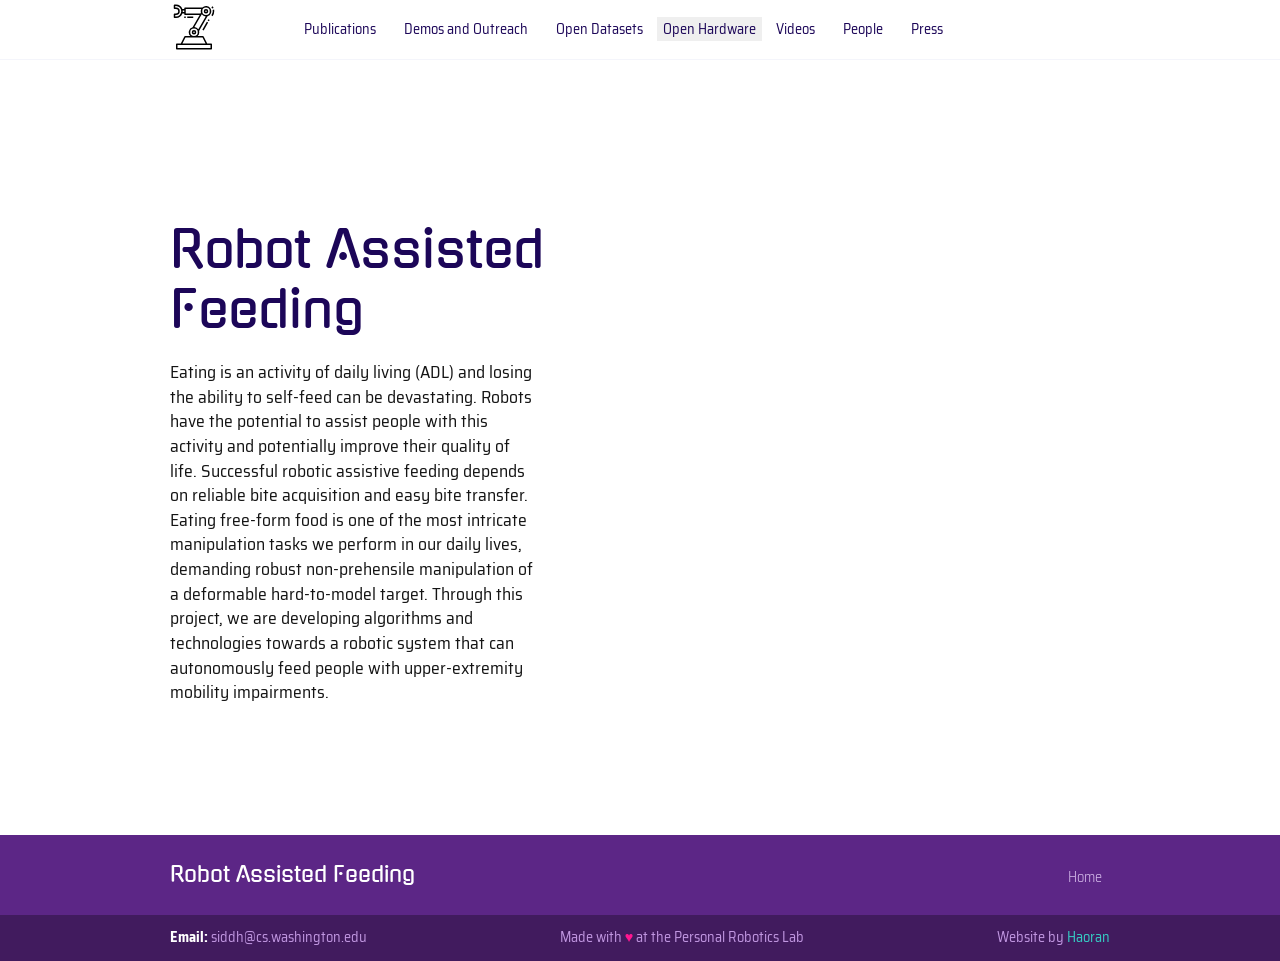
==== commit a8005a08: "fixed bugs of youtube video" ====
--- a/index.html
+++ b/index.html
@@ -2,10 +2,10 @@
 <html lang="en">
 
 <head>
-	<meta name="generator" content="Hugo 0.58.3" />
+	<meta name="generator" content="Hugo 0.69.0" />
   <meta charset="utf-8">
   <meta http-equiv="x-ua-compatible" content="ie=edge">
-  <title>Food Manipulation</title>
+  <title>Robot Assisted Feeding</title>
   <meta name="viewport" content="width=device-width, initial-scale=1">
   
 <meta name="description" content="The Multi-agent System for non-Holonomic Racing (MuSHR) is an open-source robotic hardware and software platform for learning and researching AI in a the setting of autonomous vehicles and mobile robotics." />
@@ -22,7 +22,7 @@
 
   
   
-  <link rel="stylesheet" href="/css/style.min.cbdd764ebbb1c6fbc52f1810008eb2cc5435eadbdbfb29abe4ff61e37811a74f.css">
+  <link rel="stylesheet" href="/css/style.min.396f18053a5bf413c99394e2e3e4247128fb3a9dfc4e3fd20eb69d2fb5482c42.css">
   
 
   
@@ -34,13 +34,6 @@
   <ul>
     
     
-    <li class="menu-item-overview">
-      <a href="/overview/">
-        
-        <span>Overview</span>
-      </a>
-    </li>
-    
     <li class="menu-item-publications">
       <a href="/publications/">
         
@@ -96,7 +89,7 @@
     <div class='header'>
   <div class="container">
     <div class="logo">
-      <a href="https://yhrgintoki.github.io/"><img alt="Figurit Homepage" src="https://yhrgintoki.github.io/imgs/robotic-arm.svg"/></a>
+      <a href="https://yhrgintoki.github.io/"><img alt="Figurit Homepage" src="https://yhrgintoki.github.io/imgs/robotic-arm.svg" /></a>
     </div>
     <div class="logo-mobile">
       <a href="https://yhrgintoki.github.io/"><img alt="Figurit Homepage" src="https://yhrgintoki.github.io/imgs/robotic-arm.svg" /></a>
@@ -106,15 +99,6 @@
     
     
     
-    <li class="menu-item-overview">
-      <a href="/overview/">
-        
-        <span>Overview</span>
-      </a>
-    </li>
-    
-    
-    
     <li class="menu-item-publications">
       <a href="/publications/">
         
@@ -142,20 +126,24 @@
     
     
     
-    <li class="sub-menu">
-        <button class="dropbtn">Open Hardware</button>
-    <ul class="sub-menu-content">
+    <div class = "dropdown">
+    <button class="dropbtn">
+      <li class="menu-item-open hardware"></li>
+        <span>Open Hardware</span>
+      <li>
+    </button>
+    <ul class="dropdown-content">
       
         <li class="menu-item-tactile sensor">
-          <a href="/hardware/gts/">Tactile Sensor</a>
+          <a href="/hardware/gelsight-mini-tactile-sensor/">Tactile Sensor</a>
         </li>
       
         <li class="menu-item-wireless perception module">
-          <a href="/hardware/wpm/">Wireless Perception Module</a>
+          <a href="/hardware/wireless-perception-module/">Wireless Perception Module</a>
         </li>
       
     </ul>
-    </li>
+    </div>
     
     
     
@@ -201,17 +189,15 @@
   <div class="container">
      <div class="row justify-content-start">
       <div class="col-12 col-md-12 col-lg-6 order-2 order-lg-1">
-        
-
-<h1 id="robot-assisted-feeding">Robot Assisted Feeding</h1>
-
-<h2 id="[base64]">Eating is an activity of daily living (ADL) and losing the ability to self-feed can be devastating. Through this project, we are developing algorithms and technologies towards a robotic system that can autonomously feed people with upper-extremity mobility impairments</h2>
-
-        <a class="button button-primary" href="https://yhrgintoki.github.io/overview">Overview</a>
+        <h1 id="robot-assisted-feeding">Robot Assisted Feeding</h1>
+<h2 id="[base64]">Eating is an activity of daily living (ADL) and losing the ability to self-feed can be devastating. Robots have the potential to assist people with this activity and potentially improve their quality of life. Successful robotic assistive feeding depends on reliable bite acquisition and easy bite transfer. Eating free-form food is one of the most intricate manipulation tasks we perform in our daily lives, demanding robust non-prehensile manipulation of a deformable hard-to-model target. Through this project, we are developing algorithms and technologies towards a robotic system that can autonomously feed people with upper-extremity mobility impairments.</h2>
+
       
       </div>
       <div class="col-lg-6 order-lg-2">
-        <img src="/imgs/ada.jpg" />
+        <div style="position:relative;padding-bottom:56.25%;">
+        <iframe width="100%" height="100%" style="width:100%;height:100%;position:absolute;left:0px;top:0px;" src="https://www.youtube.com/embed/t2eO4CD-0WY" frameborder="0" allow="accelerometer; autoplay; encrypted-media; gyroscope; picture-in-picture" allowfullscreen></iframe>
+      </div>
       </div>
     </div>
   </div>
--- a/css/style.min.396f18053a5bf413c99394e2e3e4247128fb3a9dfc4e3fd20eb69d2fb5482c42.css
+++ b/css/style.min.396f18053a5bf413c99394e2e3e4247128fb3a9dfc4e3fd20eb69d2fb5482c42.css
@@ -0,0 +1,8 @@
+@import "https://fonts.googleapis.com/css?family=DM+Sans:400,700,800|DM+Serif+Display&display=swap";@import "https://fonts.googleapis.com/css?family=Gugi|Saira+Semi+Condensed&display=swap";@import "https://fonts.googleapis.com/css?family=Roboto+Mono:300,400&display=swap";/*!* Bootstrap Grid v4.3.1 (https://getbootstrap.com/)
+* Copyright 2011-2019 The Bootstrap Authors
+* Copyright 2011-2019 Twitter, Inc.
+* Licensed under MIT (https://github.com/twbs/bootstrap/blob/master/LICENSE)*/html{box-sizing:border-box;-ms-overflow-style:scrollbar}*,*::before,*::after{box-sizing:inherit}.container{width:100%;padding-right:10px;padding-left:10px;margin-right:auto;margin-left:auto}@media(min-width:576px){.container{max-width:566px}}@media(min-width:768px){.container{max-width:740px}}@media(min-width:992px){.container{max-width:960px}}@media(min-width:1300px){.container{max-width:1140px}}.container-fluid{width:100%;padding-right:10px;padding-left:10px;margin-right:auto;margin-left:auto}.row{display:flex;flex-wrap:wrap;margin-right:-10px;margin-left:-10px}.no-gutters{margin-right:0;margin-left:0}.no-gutters>.col,.no-gutters>[class*=col-]{padding-right:0;padding-left:0}.col-xl,.col-xl-auto,.col-xl-12,.col-xl-11,.col-xl-10,.col-xl-9,.col-xl-8,.col-xl-7,.col-xl-6,.col-xl-5,.col-xl-4,.col-xl-3,.col-xl-2,.col-xl-1,.col-lg,.col-lg-auto,.col-lg-12,.col-lg-11,.col-lg-10,.col-lg-9,.col-lg-8,.col-lg-7,.col-lg-6,.col-lg-5,.col-lg-4,.col-lg-3,.col-lg-2,.col-lg-1,.col-md,.col-md-auto,.col-md-12,.col-md-11,.col-md-10,.col-md-9,.col-md-8,.col-md-7,.col-md-6,.col-md-5,.col-md-4,.col-md-3,.col-md-2,.col-md-1,.col-sm,.col-sm-auto,.col-sm-12,.col-sm-11,.col-sm-10,.col-sm-9,.col-sm-8,.col-sm-7,.col-sm-6,.col-sm-5,.col-sm-4,.col-sm-3,.col-sm-2,.col-sm-1,.col,.col-auto,.col-12,.col-11,.col-10,.col-9,.col-8,.col-7,.col-6,.col-5,.col-4,.col-3,.col-2,.col-1{position:relative;width:100%;padding-right:10px;padding-left:10px}.col{flex-basis:0;flex-grow:1;max-width:100%}.col-auto{flex:0 0 auto;width:auto;max-width:100%}.col-1{flex:0 0 8.33333333%;max-width:8.33333333%}.col-2{flex:0 0 16.66666667%;max-width:16.66666667%}.col-3{flex:0 0 25%;max-width:25%}.col-4{flex:0 0 33.33333333%;max-width:33.33333333%}.col-5{flex:0 0 41.66666667%;max-width:41.66666667%}.col-6{flex:0 0 50%;max-width:50%}.col-7{flex:0 0 58.33333333%;max-width:58.33333333%}.col-8{flex:0 0 66.66666667%;max-width:66.66666667%}.col-9{flex:0 0 75%;max-width:75%}.col-10{flex:0 0 83.33333333%;max-width:83.33333333%}.col-11{flex:0 0 91.66666667%;max-width:91.66666667%}.col-12{flex:0 0 100%;max-width:100%}.order-first{order:-1}.order-last{order:13}.order-0{order:0}.order-1{order:1}.order-2{order:2}.order-3{order:3}.order-4{order:4}.order-5{order:5}.order-6{order:6}.order-7{order:7}.order-8{order:8}.order-9{order:9}.order-10{order:10}.order-11{order:11}.order-12{order:12}.offset-1{margin-left:8.33333333%}.offset-2{margin-left:16.66666667%}.offset-3{margin-left:25%}.offset-4{margin-left:33.33333333%}.offset-5{margin-left:41.66666667%}.offset-6{margin-left:50%}.offset-7{margin-left:58.33333333%}.offset-8{margin-left:66.66666667%}.offset-9{margin-left:75%}.offset-10{margin-left:83.33333333%}.offset-11{margin-left:91.66666667%}@media(min-width:576px){.col-sm{flex-basis:0;flex-grow:1;max-width:100%}.col-sm-auto{flex:0 0 auto;width:auto;max-width:100%}.col-sm-1{flex:0 0 8.33333333%;max-width:8.33333333%}.col-sm-2{flex:0 0 16.66666667%;max-width:16.66666667%}.col-sm-3{flex:0 0 25%;max-width:25%}.col-sm-4{flex:0 0 33.33333333%;max-width:33.33333333%}.col-sm-5{flex:0 0 41.66666667%;max-width:41.66666667%}.col-sm-6{flex:0 0 50%;max-width:50%}.col-sm-7{flex:0 0 58.33333333%;max-width:58.33333333%}.col-sm-8{flex:0 0 66.66666667%;max-width:66.66666667%}.col-sm-9{flex:0 0 75%;max-width:75%}.col-sm-10{flex:0 0 83.33333333%;max-width:83.33333333%}.col-sm-11{flex:0 0 91.66666667%;max-width:91.66666667%}.col-sm-12{flex:0 0 100%;max-width:100%}.order-sm-first{order:-1}.order-sm-last{order:13}.order-sm-0{order:0}.order-sm-1{order:1}.order-sm-2{order:2}.order-sm-3{order:3}.order-sm-4{order:4}.order-sm-5{order:5}.order-sm-6{order:6}.order-sm-7{order:7}.order-sm-8{order:8}.order-sm-9{order:9}.order-sm-10{order:10}.order-sm-11{order:11}.order-sm-12{order:12}.offset-sm-0{margin-left:0}.offset-sm-1{margin-left:8.33333333%}.offset-sm-2{margin-left:16.66666667%}.offset-sm-3{margin-left:25%}.offset-sm-4{margin-left:33.33333333%}.offset-sm-5{margin-left:41.66666667%}.offset-sm-6{margin-left:50%}.offset-sm-7{margin-left:58.33333333%}.offset-sm-8{margin-left:66.66666667%}.offset-sm-9{margin-left:75%}.offset-sm-10{margin-left:83.33333333%}.offset-sm-11{margin-left:91.66666667%}}@media(min-width:768px){.col-md{flex-basis:0;flex-grow:1;max-width:100%}.col-md-auto{flex:0 0 auto;width:auto;max-width:100%}.col-md-1{flex:0 0 8.33333333%;max-width:8.33333333%}.col-md-2{flex:0 0 16.66666667%;max-width:16.66666667%}.col-md-3{flex:0 0 25%;max-width:25%}.col-md-4{flex:0 0 33.33333333%;max-width:33.33333333%}.col-md-5{flex:0 0 41.66666667%;max-width:41.66666667%}.col-md-6{flex:0 0 50%;max-width:50%}.col-md-7{flex:0 0 58.33333333%;max-width:58.33333333%}.col-md-8{flex:0 0 66.66666667%;max-width:66.66666667%}.col-md-9{flex:0 0 75%;max-width:75%}.col-md-10{flex:0 0 83.33333333%;max-width:83.33333333%}.col-md-11{flex:0 0 91.66666667%;max-width:91.66666667%}.col-md-12{flex:0 0 100%;max-width:100%}.order-md-first{order:-1}.order-md-last{order:13}.order-md-0{order:0}.order-md-1{order:1}.order-md-2{order:2}.order-md-3{order:3}.order-md-4{order:4}.order-md-5{order:5}.order-md-6{order:6}.order-md-7{order:7}.order-md-8{order:8}.order-md-9{order:9}.order-md-10{order:10}.order-md-11{order:11}.order-md-12{order:12}.offset-md-0{margin-left:0}.offset-md-1{margin-left:8.33333333%}.offset-md-2{margin-left:16.66666667%}.offset-md-3{margin-left:25%}.offset-md-4{margin-left:33.33333333%}.offset-md-5{margin-left:41.66666667%}.offset-md-6{margin-left:50%}.offset-md-7{margin-left:58.33333333%}.offset-md-8{margin-left:66.66666667%}.offset-md-9{margin-left:75%}.offset-md-10{margin-left:83.33333333%}.offset-md-11{margin-left:91.66666667%}}@media(min-width:992px){.col-lg{flex-basis:0;flex-grow:1;max-width:100%}.col-lg-auto{flex:0 0 auto;width:auto;max-width:100%}.col-lg-1{flex:0 0 8.33333333%;max-width:8.33333333%}.col-lg-2{flex:0 0 16.66666667%;max-width:16.66666667%}.col-lg-3{flex:0 0 25%;max-width:25%}.col-lg-4{flex:0 0 33.33333333%;max-width:33.33333333%}.col-lg-5{flex:0 0 41.66666667%;max-width:41.66666667%}.col-lg-6{flex:0 0 50%;max-width:50%}.col-lg-7{flex:0 0 58.33333333%;max-width:58.33333333%}.col-lg-8{flex:0 0 66.66666667%;max-width:66.66666667%}.col-lg-9{flex:0 0 75%;max-width:75%}.col-lg-10{flex:0 0 83.33333333%;max-width:83.33333333%}.col-lg-11{flex:0 0 91.66666667%;max-width:91.66666667%}.col-lg-12{flex:0 0 100%;max-width:100%}.order-lg-first{order:-1}.order-lg-last{order:13}.order-lg-0{order:0}.order-lg-1{order:1}.order-lg-2{order:2}.order-lg-3{order:3}.order-lg-4{order:4}.order-lg-5{order:5}.order-lg-6{order:6}.order-lg-7{order:7}.order-lg-8{order:8}.order-lg-9{order:9}.order-lg-10{order:10}.order-lg-11{order:11}.order-lg-12{order:12}.offset-lg-0{margin-left:0}.offset-lg-1{margin-left:8.33333333%}.offset-lg-2{margin-left:16.66666667%}.offset-lg-3{margin-left:25%}.offset-lg-4{margin-left:33.33333333%}.offset-lg-5{margin-left:41.66666667%}.offset-lg-6{margin-left:50%}.offset-lg-7{margin-left:58.33333333%}.offset-lg-8{margin-left:66.66666667%}.offset-lg-9{margin-left:75%}.offset-lg-10{margin-left:83.33333333%}.offset-lg-11{margin-left:91.66666667%}}@media(min-width:1300px){.col-xl{flex-basis:0;flex-grow:1;max-width:100%}.col-xl-auto{flex:0 0 auto;width:auto;max-width:100%}.col-xl-1{flex:0 0 8.33333333%;max-width:8.33333333%}.col-xl-2{flex:0 0 16.66666667%;max-width:16.66666667%}.col-xl-3{flex:0 0 25%;max-width:25%}.col-xl-4{flex:0 0 33.33333333%;max-width:33.33333333%}.col-xl-5{flex:0 0 41.66666667%;max-width:41.66666667%}.col-xl-6{flex:0 0 50%;max-width:50%}.col-xl-7{flex:0 0 58.33333333%;max-width:58.33333333%}.col-xl-8{flex:0 0 66.66666667%;max-width:66.66666667%}.col-xl-9{flex:0 0 75%;max-width:75%}.col-xl-10{flex:0 0 83.33333333%;max-width:83.33333333%}.col-xl-11{flex:0 0 91.66666667%;max-width:91.66666667%}.col-xl-12{flex:0 0 100%;max-width:100%}.order-xl-first{order:-1}.order-xl-last{order:13}.order-xl-0{order:0}.order-xl-1{order:1}.order-xl-2{order:2}.order-xl-3{order:3}.order-xl-4{order:4}.order-xl-5{order:5}.order-xl-6{order:6}.order-xl-7{order:7}.order-xl-8{order:8}.order-xl-9{order:9}.order-xl-10{order:10}.order-xl-11{order:11}.order-xl-12{order:12}.offset-xl-0{margin-left:0}.offset-xl-1{margin-left:8.33333333%}.offset-xl-2{margin-left:16.66666667%}.offset-xl-3{margin-left:25%}.offset-xl-4{margin-left:33.33333333%}.offset-xl-5{margin-left:41.66666667%}.offset-xl-6{margin-left:50%}.offset-xl-7{margin-left:58.33333333%}.offset-xl-8{margin-left:66.66666667%}.offset-xl-9{margin-left:75%}.offset-xl-10{margin-left:83.33333333%}.offset-xl-11{margin-left:91.66666667%}}.d-none{display:none!important}.d-inline{display:inline!important}.d-inline-block{display:inline-block!important}.d-block{display:block!important}.d-table{display:table!important}.d-table-row{display:table-row!important}.d-table-cell{display:table-cell!important}.d-flex{display:flex!important}.d-inline-flex{display:inline-flex!important}@media(min-width:576px){.d-sm-none{display:none!important}.d-sm-inline{display:inline!important}.d-sm-inline-block{display:inline-block!important}.d-sm-block{display:block!important}.d-sm-table{display:table!important}.d-sm-table-row{display:table-row!important}.d-sm-table-cell{display:table-cell!important}.d-sm-flex{display:flex!important}.d-sm-inline-flex{display:inline-flex!important}}@media(min-width:768px){.d-md-none{display:none!important}.d-md-inline{display:inline!important}.d-md-inline-block{display:inline-block!important}.d-md-block{display:block!important}.d-md-table{display:table!important}.d-md-table-row{display:table-row!important}.d-md-table-cell{display:table-cell!important}.d-md-flex{display:flex!important}.d-md-inline-flex{display:inline-flex!important}}@media(min-width:992px){.d-lg-none{display:none!important}.d-lg-inline{display:inline!important}.d-lg-inline-block{display:inline-block!important}.d-lg-block{display:block!important}.d-lg-table{display:table!important}.d-lg-table-row{display:table-row!important}.d-lg-table-cell{display:table-cell!important}.d-lg-flex{display:flex!important}.d-lg-inline-flex{display:inline-flex!important}}@media(min-width:1300px){.d-xl-none{display:none!important}.d-xl-inline{display:inline!important}.d-xl-inline-block{display:inline-block!important}.d-xl-block{display:block!important}.d-xl-table{display:table!important}.d-xl-table-row{display:table-row!important}.d-xl-table-cell{display:table-cell!important}.d-xl-flex{display:flex!important}.d-xl-inline-flex{display:inline-flex!important}}@media print{.d-print-none{display:none!important}.d-print-inline{display:inline!important}.d-print-inline-block{display:inline-block!important}.d-print-block{display:block!important}.d-print-table{display:table!important}.d-print-table-row{display:table-row!important}.d-print-table-cell{display:table-cell!important}.d-print-flex{display:flex!important}.d-print-inline-flex{display:inline-flex!important}}.flex-row{flex-direction:row!important}.flex-column{flex-direction:column!important}.flex-row-reverse{flex-direction:row-reverse!important}.flex-column-reverse{flex-direction:column-reverse!important}.flex-wrap{flex-wrap:wrap!important}.flex-nowrap{flex-wrap:nowrap!important}.flex-wrap-reverse{flex-wrap:wrap-reverse!important}.flex-fill{flex:1 1 auto!important}.flex-grow-0{flex-grow:0!important}.flex-grow-1{flex-grow:1!important}.flex-shrink-0{flex-shrink:0!important}.flex-shrink-1{flex-shrink:1!important}.justify-content-start{justify-content:flex-start!important}.justify-content-end{justify-content:flex-end!important}.justify-content-center{justify-content:center!important}.justify-content-between{justify-content:space-between!important}.justify-content-around{justify-content:space-around!important}.align-items-start{align-items:flex-start!important}.align-items-end{align-items:flex-end!important}.align-items-center{align-items:center!important}.align-items-baseline{align-items:baseline!important}.align-items-stretch{align-items:stretch!important}.align-content-start{align-content:flex-start!important}.align-content-end{align-content:flex-end!important}.align-content-center{align-content:center!important}.align-content-between{align-content:space-between!important}.align-content-around{align-content:space-around!important}.align-content-stretch{align-content:stretch!important}.align-self-auto{align-self:auto!important}.align-self-start{align-self:flex-start!important}.align-self-end{align-self:flex-end!important}.align-self-center{align-self:center!important}.align-self-baseline{align-self:baseline!important}.align-self-stretch{align-self:stretch!important}@media(min-width:576px){.flex-sm-row{flex-direction:row!important}.flex-sm-column{flex-direction:column!important}.flex-sm-row-reverse{flex-direction:row-reverse!important}.flex-sm-column-reverse{flex-direction:column-reverse!important}.flex-sm-wrap{flex-wrap:wrap!important}.flex-sm-nowrap{flex-wrap:nowrap!important}.flex-sm-wrap-reverse{flex-wrap:wrap-reverse!important}.flex-sm-fill{flex:1 1 auto!important}.flex-sm-grow-0{flex-grow:0!important}.flex-sm-grow-1{flex-grow:1!important}.flex-sm-shrink-0{flex-shrink:0!important}.flex-sm-shrink-1{flex-shrink:1!important}.justify-content-sm-start{justify-content:flex-start!important}.justify-content-sm-end{justify-content:flex-end!important}.justify-content-sm-center{justify-content:center!important}.justify-content-sm-between{justify-content:space-between!important}.justify-content-sm-around{justify-content:space-around!important}.align-items-sm-start{align-items:flex-start!important}.align-items-sm-end{align-items:flex-end!important}.align-items-sm-center{align-items:center!important}.align-items-sm-baseline{align-items:baseline!important}.align-items-sm-stretch{align-items:stretch!important}.align-content-sm-start{align-content:flex-start!important}.align-content-sm-end{align-content:flex-end!important}.align-content-sm-center{align-content:center!important}.align-content-sm-between{align-content:space-between!important}.align-content-sm-around{align-content:space-around!important}.align-content-sm-stretch{align-content:stretch!important}.align-self-sm-auto{align-self:auto!important}.align-self-sm-start{align-self:flex-start!important}.align-self-sm-end{align-self:flex-end!important}.align-self-sm-center{align-self:center!important}.align-self-sm-baseline{align-self:baseline!important}.align-self-sm-stretch{align-self:stretch!important}}@media(min-width:768px){.flex-md-row{flex-direction:row!important}.flex-md-column{flex-direction:column!important}.flex-md-row-reverse{flex-direction:row-reverse!important}.flex-md-column-reverse{flex-direction:column-reverse!important}.flex-md-wrap{flex-wrap:wrap!important}.flex-md-nowrap{flex-wrap:nowrap!important}.flex-md-wrap-reverse{flex-wrap:wrap-reverse!important}.flex-md-fill{flex:1 1 auto!important}.flex-md-grow-0{flex-grow:0!important}.flex-md-grow-1{flex-grow:1!important}.flex-md-shrink-0{flex-shrink:0!important}.flex-md-shrink-1{flex-shrink:1!important}.justify-content-md-start{justify-content:flex-start!important}.justify-content-md-end{justify-content:flex-end!important}.justify-content-md-center{justify-content:center!important}.justify-content-md-between{justify-content:space-between!important}.justify-content-md-around{justify-content:space-around!important}.align-items-md-start{align-items:flex-start!important}.align-items-md-end{align-items:flex-end!important}.align-items-md-center{align-items:center!important}.align-items-md-baseline{align-items:baseline!important}.align-items-md-stretch{align-items:stretch!important}.align-content-md-start{align-content:flex-start!important}.align-content-md-end{align-content:flex-end!important}.align-content-md-center{align-content:center!important}.align-content-md-between{align-content:space-between!important}.align-content-md-around{align-content:space-around!important}.align-content-md-stretch{align-content:stretch!important}.align-self-md-auto{align-self:auto!important}.align-self-md-start{align-self:flex-start!important}.align-self-md-end{align-self:flex-end!important}.align-self-md-center{align-self:center!important}.align-self-md-baseline{align-self:baseline!important}.align-self-md-stretch{align-self:stretch!important}}@media(min-width:992px){.flex-lg-row{flex-direction:row!important}.flex-lg-column{flex-direction:column!important}.flex-lg-row-reverse{flex-direction:row-reverse!important}.flex-lg-column-reverse{flex-direction:column-reverse!important}.flex-lg-wrap{flex-wrap:wrap!important}.flex-lg-nowrap{flex-wrap:nowrap!important}.flex-lg-wrap-reverse{flex-wrap:wrap-reverse!important}.flex-lg-fill{flex:1 1 auto!important}.flex-lg-grow-0{flex-grow:0!important}.flex-lg-grow-1{flex-grow:1!important}.flex-lg-shrink-0{flex-shrink:0!important}.flex-lg-shrink-1{flex-shrink:1!important}.justify-content-lg-start{justify-content:flex-start!important}.justify-content-lg-end{justify-content:flex-end!important}.justify-content-lg-center{justify-content:center!important}.justify-content-lg-between{justify-content:space-between!important}.justify-content-lg-around{justify-content:space-around!important}.align-items-lg-start{align-items:flex-start!important}.align-items-lg-end{align-items:flex-end!important}.align-items-lg-center{align-items:center!important}.align-items-lg-baseline{align-items:baseline!important}.align-items-lg-stretch{align-items:stretch!important}.align-content-lg-start{align-content:flex-start!important}.align-content-lg-end{align-content:flex-end!important}.align-content-lg-center{align-content:center!important}.align-content-lg-between{align-content:space-between!important}.align-content-lg-around{align-content:space-around!important}.align-content-lg-stretch{align-content:stretch!important}.align-self-lg-auto{align-self:auto!important}.align-self-lg-start{align-self:flex-start!important}.align-self-lg-end{align-self:flex-end!important}.align-self-lg-center{align-self:center!important}.align-self-lg-baseline{align-self:baseline!important}.align-self-lg-stretch{align-self:stretch!important}}@media(min-width:1300px){.flex-xl-row{flex-direction:row!important}.flex-xl-column{flex-direction:column!important}.flex-xl-row-reverse{flex-direction:row-reverse!important}.flex-xl-column-reverse{flex-direction:column-reverse!important}.flex-xl-wrap{flex-wrap:wrap!important}.flex-xl-nowrap{flex-wrap:nowrap!important}.flex-xl-wrap-reverse{flex-wrap:wrap-reverse!important}.flex-xl-fill{flex:1 1 auto!important}.flex-xl-grow-0{flex-grow:0!important}.flex-xl-grow-1{flex-grow:1!important}.flex-xl-shrink-0{flex-shrink:0!important}.flex-xl-shrink-1{flex-shrink:1!important}.justify-content-xl-start{justify-content:flex-start!important}.justify-content-xl-end{justify-content:flex-end!important}.justify-content-xl-center{justify-content:center!important}.justify-content-xl-between{justify-content:space-between!important}.justify-content-xl-around{justify-content:space-around!important}.align-items-xl-start{align-items:flex-start!important}.align-items-xl-end{align-items:flex-end!important}.align-items-xl-center{align-items:center!important}.align-items-xl-baseline{align-items:baseline!important}.align-items-xl-stretch{align-items:stretch!important}.align-content-xl-start{align-content:flex-start!important}.align-content-xl-end{align-content:flex-end!important}.align-content-xl-center{align-content:center!important}.align-content-xl-between{align-content:space-between!important}.align-content-xl-around{align-content:space-around!important}.align-content-xl-stretch{align-content:stretch!important}.align-self-xl-auto{align-self:auto!important}.align-self-xl-start{align-self:flex-start!important}.align-self-xl-end{align-self:flex-end!important}.align-self-xl-center{align-self:center!important}.align-self-xl-baseline{align-self:baseline!important}.align-self-xl-stretch{align-self:stretch!important}}.m-0{margin:0!important}.mt-0,.my-0{margin-top:0!important}.mr-0,.mx-0{margin-right:0!important}.mb-0,.my-0{margin-bottom:0!important}.ml-0,.mx-0{margin-left:0!important}.m-1{margin:10px!important}.mt-1,.my-1{margin-top:10px!important}.mr-1,.mx-1{margin-right:10px!important}.mb-1,.my-1{margin-bottom:10px!important}.ml-1,.mx-1{margin-left:10px!important}.m-2{margin:20px!important}.mt-2,.my-2{margin-top:20px!important}.mr-2,.mx-2{margin-right:20px!important}.mb-2,.my-2{margin-bottom:20px!important}.ml-2,.mx-2{margin-left:20px!important}.m-3{margin:30px!important}.mt-3,.my-3{margin-top:30px!important}.mr-3,.mx-3{margin-right:30px!important}.mb-3,.my-3{margin-bottom:30px!important}.ml-3,.mx-3{margin-left:30px!important}.m-4{margin:40px!important}.mt-4,.my-4{margin-top:40px!important}.mr-4,.mx-4{margin-right:40px!important}.mb-4,.my-4{margin-bottom:40px!important}.ml-4,.mx-4{margin-left:40px!important}.m-5{margin:50px!important}.mt-5,.my-5{margin-top:50px!important}.mr-5,.mx-5{margin-right:50px!important}.mb-5,.my-5{margin-bottom:50px!important}.ml-5,.mx-5{margin-left:50px!important}.m-6{margin:60px!important}.mt-6,.my-6{margin-top:60px!important}.mr-6,.mx-6{margin-right:60px!important}.mb-6,.my-6{margin-bottom:60px!important}.ml-6,.mx-6{margin-left:60px!important}.m-7{margin:70px!important}.mt-7,.my-7{margin-top:70px!important}.mr-7,.mx-7{margin-right:70px!important}.mb-7,.my-7{margin-bottom:70px!important}.ml-7,.mx-7{margin-left:70px!important}.m-8{margin:80px!important}.mt-8,.my-8{margin-top:80px!important}.mr-8,.mx-8{margin-right:80px!important}.mb-8,.my-8{margin-bottom:80px!important}.ml-8,.mx-8{margin-left:80px!important}.m-9{margin:90px!important}.mt-9,.my-9{margin-top:90px!important}.mr-9,.mx-9{margin-right:90px!important}.mb-9,.my-9{margin-bottom:90px!important}.ml-9,.mx-9{margin-left:90px!important}.m-10{margin:100px!important}.mt-10,.my-10{margin-top:100px!important}.mr-10,.mx-10{margin-right:100px!important}.mb-10,.my-10{margin-bottom:100px!important}.ml-10,.mx-10{margin-left:100px!important}.m-11{margin:110px!important}.mt-11,.my-11{margin-top:110px!important}.mr-11,.mx-11{margin-right:110px!important}.mb-11,.my-11{margin-bottom:110px!important}.ml-11,.mx-11{margin-left:110px!important}.m-12{margin:120px!important}.mt-12,.my-12{margin-top:120px!important}.mr-12,.mx-12{margin-right:120px!important}.mb-12,.my-12{margin-bottom:120px!important}.ml-12,.mx-12{margin-left:120px!important}.m-13{margin:130px!important}.mt-13,.my-13{margin-top:130px!important}.mr-13,.mx-13{margin-right:130px!important}.mb-13,.my-13{margin-bottom:130px!important}.ml-13,.mx-13{margin-left:130px!important}.m-14{margin:140px!important}.mt-14,.my-14{margin-top:140px!important}.mr-14,.mx-14{margin-right:140px!important}.mb-14,.my-14{margin-bottom:140px!important}.ml-14,.mx-14{margin-left:140px!important}.m-15{margin:150px!important}.mt-15,.my-15{margin-top:150px!important}.mr-15,.mx-15{margin-right:150px!important}.mb-15,.my-15{margin-bottom:150px!important}.ml-15,.mx-15{margin-left:150px!important}.m-16{margin:160px!important}.mt-16,.my-16{margin-top:160px!important}.mr-16,.mx-16{margin-right:160px!important}.mb-16,.my-16{margin-bottom:160px!important}.ml-16,.mx-16{margin-left:160px!important}.m-17{margin:170px!important}.mt-17,.my-17{margin-top:170px!important}.mr-17,.mx-17{margin-right:170px!important}.mb-17,.my-17{margin-bottom:170px!important}.ml-17,.mx-17{margin-left:170px!important}.m-18{margin:180px!important}.mt-18,.my-18{margin-top:180px!important}.mr-18,.mx-18{margin-right:180px!important}.mb-18,.my-18{margin-bottom:180px!important}.ml-18,.mx-18{margin-left:180px!important}.m-19{margin:190px!important}.mt-19,.my-19{margin-top:190px!important}.mr-19,.mx-19{margin-right:190px!important}.mb-19,.my-19{margin-bottom:190px!important}.ml-19,.mx-19{margin-left:190px!important}.m-20{margin:200px!important}.mt-20,.my-20{margin-top:200px!important}.mr-20,.mx-20{margin-right:200px!important}.mb-20,.my-20{margin-bottom:200px!important}.ml-20,.mx-20{margin-left:200px!important}.p-0{padding:0!important}.pt-0,.py-0{padding-top:0!important}.pr-0,.px-0{padding-right:0!important}.pb-0,.py-0{padding-bottom:0!important}.pl-0,.px-0{padding-left:0!important}.p-1{padding:10px!important}.pt-1,.py-1{padding-top:10px!important}.pr-1,.px-1{padding-right:10px!important}.pb-1,.py-1{padding-bottom:10px!important}.pl-1,.px-1{padding-left:10px!important}.p-2{padding:20px!important}.pt-2,.py-2{padding-top:20px!important}.pr-2,.px-2{padding-right:20px!important}.pb-2,.py-2{padding-bottom:20px!important}.pl-2,.px-2{padding-left:20px!important}.p-3{padding:30px!important}.pt-3,.py-3{padding-top:30px!important}.pr-3,.px-3{padding-right:30px!important}.pb-3,.py-3{padding-bottom:30px!important}.pl-3,.px-3{padding-left:30px!important}.p-4{padding:40px!important}.pt-4,.py-4{padding-top:40px!important}.pr-4,.px-4{padding-right:40px!important}.pb-4,.py-4{padding-bottom:40px!important}.pl-4,.px-4{padding-left:40px!important}.p-5{padding:50px!important}.pt-5,.py-5{padding-top:50px!important}.pr-5,.px-5{padding-right:50px!important}.pb-5,.py-5{padding-bottom:50px!important}.pl-5,.px-5{padding-left:50px!important}.p-6{padding:60px!important}.pt-6,.py-6{padding-top:60px!important}.pr-6,.px-6{padding-right:60px!important}.pb-6,.py-6{padding-bottom:60px!important}.pl-6,.px-6{padding-left:60px!important}.p-7{padding:70px!important}.pt-7,.py-7{padding-top:70px!important}.pr-7,.px-7{padding-right:70px!important}.pb-7,.py-7{padding-bottom:70px!important}.pl-7,.px-7{padding-left:70px!important}.p-8{padding:80px!important}.pt-8,.py-8{padding-top:80px!important}.pr-8,.px-8{padding-right:80px!important}.pb-8,.py-8{padding-bottom:80px!important}.pl-8,.px-8{padding-left:80px!important}.p-9{padding:90px!important}.pt-9,.py-9{padding-top:90px!important}.pr-9,.px-9{padding-right:90px!important}.pb-9,.py-9{padding-bottom:90px!important}.pl-9,.px-9{padding-left:90px!important}.p-10{padding:100px!important}.pt-10,.py-10{padding-top:100px!important}.pr-10,.px-10{padding-right:100px!important}.pb-10,.py-10{padding-bottom:100px!important}.pl-10,.px-10{padding-left:100px!important}.p-11{padding:110px!important}.pt-11,.py-11{padding-top:110px!important}.pr-11,.px-11{padding-right:110px!important}.pb-11,.py-11{padding-bottom:110px!important}.pl-11,.px-11{padding-left:110px!important}.p-12{padding:120px!important}.pt-12,.py-12{padding-top:120px!important}.pr-12,.px-12{padding-right:120px!important}.pb-12,.py-12{padding-bottom:120px!important}.pl-12,.px-12{padding-left:120px!important}.p-13{padding:130px!important}.pt-13,.py-13{padding-top:130px!important}.pr-13,.px-13{padding-right:130px!important}.pb-13,.py-13{padding-bottom:130px!important}.pl-13,.px-13{padding-left:130px!important}.p-14{padding:140px!important}.pt-14,.py-14{padding-top:140px!important}.pr-14,.px-14{padding-right:140px!important}.pb-14,.py-14{padding-bottom:140px!important}.pl-14,.px-14{padding-left:140px!important}.p-15{padding:150px!important}.pt-15,.py-15{padding-top:150px!important}.pr-15,.px-15{padding-right:150px!important}.pb-15,.py-15{padding-bottom:150px!important}.pl-15,.px-15{padding-left:150px!important}.p-16{padding:160px!important}.pt-16,.py-16{padding-top:160px!important}.pr-16,.px-16{padding-right:160px!important}.pb-16,.py-16{padding-bottom:160px!important}.pl-16,.px-16{padding-left:160px!important}.p-17{padding:170px!important}.pt-17,.py-17{padding-top:170px!important}.pr-17,.px-17{padding-right:170px!important}.pb-17,.py-17{padding-bottom:170px!important}.pl-17,.px-17{padding-left:170px!important}.p-18{padding:180px!important}.pt-18,.py-18{padding-top:180px!important}.pr-18,.px-18{padding-right:180px!important}.pb-18,.py-18{padding-bottom:180px!important}.pl-18,.px-18{padding-left:180px!important}.p-19{padding:190px!important}.pt-19,.py-19{padding-top:190px!important}.pr-19,.px-19{padding-right:190px!important}.pb-19,.py-19{padding-bottom:190px!important}.pl-19,.px-19{padding-left:190px!important}.p-20{padding:200px!important}.pt-20,.py-20{padding-top:200px!important}.pr-20,.px-20{padding-right:200px!important}.pb-20,.py-20{padding-bottom:200px!important}.pl-20,.px-20{padding-left:200px!important}.m-n1{margin:-10px!important}.mt-n1,.my-n1{margin-top:-10px!important}.mr-n1,.mx-n1{margin-right:-10px!important}.mb-n1,.my-n1{margin-bottom:-10px!important}.ml-n1,.mx-n1{margin-left:-10px!important}.m-n2{margin:-20px!important}.mt-n2,.my-n2{margin-top:-20px!important}.mr-n2,.mx-n2{margin-right:-20px!important}.mb-n2,.my-n2{margin-bottom:-20px!important}.ml-n2,.mx-n2{margin-left:-20px!important}.m-n3{margin:-30px!important}.mt-n3,.my-n3{margin-top:-30px!important}.mr-n3,.mx-n3{margin-right:-30px!important}.mb-n3,.my-n3{margin-bottom:-30px!important}.ml-n3,.mx-n3{margin-left:-30px!important}.m-n4{margin:-40px!important}.mt-n4,.my-n4{margin-top:-40px!important}.mr-n4,.mx-n4{margin-right:-40px!important}.mb-n4,.my-n4{margin-bottom:-40px!important}.ml-n4,.mx-n4{margin-left:-40px!important}.m-n5{margin:-50px!important}.mt-n5,.my-n5{margin-top:-50px!important}.mr-n5,.mx-n5{margin-right:-50px!important}.mb-n5,.my-n5{margin-bottom:-50px!important}.ml-n5,.mx-n5{margin-left:-50px!important}.m-n6{margin:-60px!important}.mt-n6,.my-n6{margin-top:-60px!important}.mr-n6,.mx-n6{margin-right:-60px!important}.mb-n6,.my-n6{margin-bottom:-60px!important}.ml-n6,.mx-n6{margin-left:-60px!important}.m-n7{margin:-70px!important}.mt-n7,.my-n7{margin-top:-70px!important}.mr-n7,.mx-n7{margin-right:-70px!important}.mb-n7,.my-n7{margin-bottom:-70px!important}.ml-n7,.mx-n7{margin-left:-70px!important}.m-n8{margin:-80px!important}.mt-n8,.my-n8{margin-top:-80px!important}.mr-n8,.mx-n8{margin-right:-80px!important}.mb-n8,.my-n8{margin-bottom:-80px!important}.ml-n8,.mx-n8{margin-left:-80px!important}.m-n9{margin:-90px!important}.mt-n9,.my-n9{margin-top:-90px!important}.mr-n9,.mx-n9{margin-right:-90px!important}.mb-n9,.my-n9{margin-bottom:-90px!important}.ml-n9,.mx-n9{margin-left:-90px!important}.m-n10{margin:-100px!important}.mt-n10,.my-n10{margin-top:-100px!important}.mr-n10,.mx-n10{margin-right:-100px!important}.mb-n10,.my-n10{margin-bottom:-100px!important}.ml-n10,.mx-n10{margin-left:-100px!important}.m-n11{margin:-110px!important}.mt-n11,.my-n11{margin-top:-110px!important}.mr-n11,.mx-n11{margin-right:-110px!important}.mb-n11,.my-n11{margin-bottom:-110px!important}.ml-n11,.mx-n11{margin-left:-110px!important}.m-n12{margin:-120px!important}.mt-n12,.my-n12{margin-top:-120px!important}.mr-n12,.mx-n12{margin-right:-120px!important}.mb-n12,.my-n12{margin-bottom:-120px!important}.ml-n12,.mx-n12{margin-left:-120px!important}.m-n13{margin:-130px!important}.mt-n13,.my-n13{margin-top:-130px!important}.mr-n13,.mx-n13{margin-right:-130px!important}.mb-n13,.my-n13{margin-bottom:-130px!important}.ml-n13,.mx-n13{margin-left:-130px!important}.m-n14{margin:-140px!important}.mt-n14,.my-n14{margin-top:-140px!important}.mr-n14,.mx-n14{margin-right:-140px!important}.mb-n14,.my-n14{margin-bottom:-140px!important}.ml-n14,.mx-n14{margin-left:-140px!important}.m-n15{margin:-150px!important}.mt-n15,.my-n15{margin-top:-150px!important}.mr-n15,.mx-n15{margin-right:-150px!important}.mb-n15,.my-n15{margin-bottom:-150px!important}.ml-n15,.mx-n15{margin-left:-150px!important}.m-n16{margin:-160px!important}.mt-n16,.my-n16{margin-top:-160px!important}.mr-n16,.mx-n16{margin-right:-160px!important}.mb-n16,.my-n16{margin-bottom:-160px!important}.ml-n16,.mx-n16{margin-left:-160px!important}.m-n17{margin:-170px!important}.mt-n17,.my-n17{margin-top:-170px!important}.mr-n17,.mx-n17{margin-right:-170px!important}.mb-n17,.my-n17{margin-bottom:-170px!important}.ml-n17,.mx-n17{margin-left:-170px!important}.m-n18{margin:-180px!important}.mt-n18,.my-n18{margin-top:-180px!important}.mr-n18,.mx-n18{margin-right:-180px!important}.mb-n18,.my-n18{margin-bottom:-180px!important}.ml-n18,.mx-n18{margin-left:-180px!important}.m-n19{margin:-190px!important}.mt-n19,.my-n19{margin-top:-190px!important}.mr-n19,.mx-n19{margin-right:-190px!important}.mb-n19,.my-n19{margin-bottom:-190px!important}.ml-n19,.mx-n19{margin-left:-190px!important}.m-n20{margin:-200px!important}.mt-n20,.my-n20{margin-top:-200px!important}.mr-n20,.mx-n20{margin-right:-200px!important}.mb-n20,.my-n20{margin-bottom:-200px!important}.ml-n20,.mx-n20{margin-left:-200px!important}.m-auto{margin:auto!important}.mt-auto,.my-auto{margin-top:auto!important}.mr-auto,.mx-auto{margin-right:auto!important}.mb-auto,.my-auto{margin-bottom:auto!important}.ml-auto,.mx-auto{margin-left:auto!important}@media(min-width:576px){.m-sm-0{margin:0!important}.mt-sm-0,.my-sm-0{margin-top:0!important}.mr-sm-0,.mx-sm-0{margin-right:0!important}.mb-sm-0,.my-sm-0{margin-bottom:0!important}.ml-sm-0,.mx-sm-0{margin-left:0!important}.m-sm-1{margin:10px!important}.mt-sm-1,.my-sm-1{margin-top:10px!important}.mr-sm-1,.mx-sm-1{margin-right:10px!important}.mb-sm-1,.my-sm-1{margin-bottom:10px!important}.ml-sm-1,.mx-sm-1{margin-left:10px!important}.m-sm-2{margin:20px!important}.mt-sm-2,.my-sm-2{margin-top:20px!important}.mr-sm-2,.mx-sm-2{margin-right:20px!important}.mb-sm-2,.my-sm-2{margin-bottom:20px!important}.ml-sm-2,.mx-sm-2{margin-left:20px!important}.m-sm-3{margin:30px!important}.mt-sm-3,.my-sm-3{margin-top:30px!important}.mr-sm-3,.mx-sm-3{margin-right:30px!important}.mb-sm-3,.my-sm-3{margin-bottom:30px!important}.ml-sm-3,.mx-sm-3{margin-left:30px!important}.m-sm-4{margin:40px!important}.mt-sm-4,.my-sm-4{margin-top:40px!important}.mr-sm-4,.mx-sm-4{margin-right:40px!important}.mb-sm-4,.my-sm-4{margin-bottom:40px!important}.ml-sm-4,.mx-sm-4{margin-left:40px!important}.m-sm-5{margin:50px!important}.mt-sm-5,.my-sm-5{margin-top:50px!important}.mr-sm-5,.mx-sm-5{margin-right:50px!important}.mb-sm-5,.my-sm-5{margin-bottom:50px!important}.ml-sm-5,.mx-sm-5{margin-left:50px!important}.m-sm-6{margin:60px!important}.mt-sm-6,.my-sm-6{margin-top:60px!important}.mr-sm-6,.mx-sm-6{margin-right:60px!important}.mb-sm-6,.my-sm-6{margin-bottom:60px!important}.ml-sm-6,.mx-sm-6{margin-left:60px!important}.m-sm-7{margin:70px!important}.mt-sm-7,.my-sm-7{margin-top:70px!important}.mr-sm-7,.mx-sm-7{margin-right:70px!important}.mb-sm-7,.my-sm-7{margin-bottom:70px!important}.ml-sm-7,.mx-sm-7{margin-left:70px!important}.m-sm-8{margin:80px!important}.mt-sm-8,.my-sm-8{margin-top:80px!important}.mr-sm-8,.mx-sm-8{margin-right:80px!important}.mb-sm-8,.my-sm-8{margin-bottom:80px!important}.ml-sm-8,.mx-sm-8{margin-left:80px!important}.m-sm-9{margin:90px!important}.mt-sm-9,.my-sm-9{margin-top:90px!important}.mr-sm-9,.mx-sm-9{margin-right:90px!important}.mb-sm-9,.my-sm-9{margin-bottom:90px!important}.ml-sm-9,.mx-sm-9{margin-left:90px!important}.m-sm-10{margin:100px!important}.mt-sm-10,.my-sm-10{margin-top:100px!important}.mr-sm-10,.mx-sm-10{margin-right:100px!important}.mb-sm-10,.my-sm-10{margin-bottom:100px!important}.ml-sm-10,.mx-sm-10{margin-left:100px!important}.m-sm-11{margin:110px!important}.mt-sm-11,.my-sm-11{margin-top:110px!important}.mr-sm-11,.mx-sm-11{margin-right:110px!important}.mb-sm-11,.my-sm-11{margin-bottom:110px!important}.ml-sm-11,.mx-sm-11{margin-left:110px!important}.m-sm-12{margin:120px!important}.mt-sm-12,.my-sm-12{margin-top:120px!important}.mr-sm-12,.mx-sm-12{margin-right:120px!important}.mb-sm-12,.my-sm-12{margin-bottom:120px!important}.ml-sm-12,.mx-sm-12{margin-left:120px!important}.m-sm-13{margin:130px!important}.mt-sm-13,.my-sm-13{margin-top:130px!important}.mr-sm-13,.mx-sm-13{margin-right:130px!important}.mb-sm-13,.my-sm-13{margin-bottom:130px!important}.ml-sm-13,.mx-sm-13{margin-left:130px!important}.m-sm-14{margin:140px!important}.mt-sm-14,.my-sm-14{margin-top:140px!important}.mr-sm-14,.mx-sm-14{margin-right:140px!important}.mb-sm-14,.my-sm-14{margin-bottom:140px!important}.ml-sm-14,.mx-sm-14{margin-left:140px!important}.m-sm-15{margin:150px!important}.mt-sm-15,.my-sm-15{margin-top:150px!important}.mr-sm-15,.mx-sm-15{margin-right:150px!important}.mb-sm-15,.my-sm-15{margin-bottom:150px!important}.ml-sm-15,.mx-sm-15{margin-left:150px!important}.m-sm-16{margin:160px!important}.mt-sm-16,.my-sm-16{margin-top:160px!important}.mr-sm-16,.mx-sm-16{margin-right:160px!important}.mb-sm-16,.my-sm-16{margin-bottom:160px!important}.ml-sm-16,.mx-sm-16{margin-left:160px!important}.m-sm-17{margin:170px!important}.mt-sm-17,.my-sm-17{margin-top:170px!important}.mr-sm-17,.mx-sm-17{margin-right:170px!important}.mb-sm-17,.my-sm-17{margin-bottom:170px!important}.ml-sm-17,.mx-sm-17{margin-left:170px!important}.m-sm-18{margin:180px!important}.mt-sm-18,.my-sm-18{margin-top:180px!important}.mr-sm-18,.mx-sm-18{margin-right:180px!important}.mb-sm-18,.my-sm-18{margin-bottom:180px!important}.ml-sm-18,.mx-sm-18{margin-left:180px!important}.m-sm-19{margin:190px!important}.mt-sm-19,.my-sm-19{margin-top:190px!important}.mr-sm-19,.mx-sm-19{margin-right:190px!important}.mb-sm-19,.my-sm-19{margin-bottom:190px!important}.ml-sm-19,.mx-sm-19{margin-left:190px!important}.m-sm-20{margin:200px!important}.mt-sm-20,.my-sm-20{margin-top:200px!important}.mr-sm-20,.mx-sm-20{margin-right:200px!important}.mb-sm-20,.my-sm-20{margin-bottom:200px!important}.ml-sm-20,.mx-sm-20{margin-left:200px!important}.p-sm-0{padding:0!important}.pt-sm-0,.py-sm-0{padding-top:0!important}.pr-sm-0,.px-sm-0{padding-right:0!important}.pb-sm-0,.py-sm-0{padding-bottom:0!important}.pl-sm-0,.px-sm-0{padding-left:0!important}.p-sm-1{padding:10px!important}.pt-sm-1,.py-sm-1{padding-top:10px!important}.pr-sm-1,.px-sm-1{padding-right:10px!important}.pb-sm-1,.py-sm-1{padding-bottom:10px!important}.pl-sm-1,.px-sm-1{padding-left:10px!important}.p-sm-2{padding:20px!important}.pt-sm-2,.py-sm-2{padding-top:20px!important}.pr-sm-2,.px-sm-2{padding-right:20px!important}.pb-sm-2,.py-sm-2{padding-bottom:20px!important}.pl-sm-2,.px-sm-2{padding-left:20px!important}.p-sm-3{padding:30px!important}.pt-sm-3,.py-sm-3{padding-top:30px!important}.pr-sm-3,.px-sm-3{padding-right:30px!important}.pb-sm-3,.py-sm-3{padding-bottom:30px!important}.pl-sm-3,.px-sm-3{padding-left:30px!important}.p-sm-4{padding:40px!important}.pt-sm-4,.py-sm-4{padding-top:40px!important}.pr-sm-4,.px-sm-4{padding-right:40px!important}.pb-sm-4,.py-sm-4{padding-bottom:40px!important}.pl-sm-4,.px-sm-4{padding-left:40px!important}.p-sm-5{padding:50px!important}.pt-sm-5,.py-sm-5{padding-top:50px!important}.pr-sm-5,.px-sm-5{padding-right:50px!important}.pb-sm-5,.py-sm-5{padding-bottom:50px!important}.pl-sm-5,.px-sm-5{padding-left:50px!important}.p-sm-6{padding:60px!important}.pt-sm-6,.py-sm-6{padding-top:60px!important}.pr-sm-6,.px-sm-6{padding-right:60px!important}.pb-sm-6,.py-sm-6{padding-bottom:60px!important}.pl-sm-6,.px-sm-6{padding-left:60px!important}.p-sm-7{padding:70px!important}.pt-sm-7,.py-sm-7{padding-top:70px!important}.pr-sm-7,.px-sm-7{padding-right:70px!important}.pb-sm-7,.py-sm-7{padding-bottom:70px!important}.pl-sm-7,.px-sm-7{padding-left:70px!important}.p-sm-8{padding:80px!important}.pt-sm-8,.py-sm-8{padding-top:80px!important}.pr-sm-8,.px-sm-8{padding-right:80px!important}.pb-sm-8,.py-sm-8{padding-bottom:80px!important}.pl-sm-8,.px-sm-8{padding-left:80px!important}.p-sm-9{padding:90px!important}.pt-sm-9,.py-sm-9{padding-top:90px!important}.pr-sm-9,.px-sm-9{padding-right:90px!important}.pb-sm-9,.py-sm-9{padding-bottom:90px!important}.pl-sm-9,.px-sm-9{padding-left:90px!important}.p-sm-10{padding:100px!important}.pt-sm-10,.py-sm-10{padding-top:100px!important}.pr-sm-10,.px-sm-10{padding-right:100px!important}.pb-sm-10,.py-sm-10{padding-bottom:100px!important}.pl-sm-10,.px-sm-10{padding-left:100px!important}.p-sm-11{padding:110px!important}.pt-sm-11,.py-sm-11{padding-top:110px!important}.pr-sm-11,.px-sm-11{padding-right:110px!important}.pb-sm-11,.py-sm-11{padding-bottom:110px!important}.pl-sm-11,.px-sm-11{padding-left:110px!important}.p-sm-12{padding:120px!important}.pt-sm-12,.py-sm-12{padding-top:120px!important}.pr-sm-12,.px-sm-12{padding-right:120px!important}.pb-sm-12,.py-sm-12{padding-bottom:120px!important}.pl-sm-12,.px-sm-12{padding-left:120px!important}.p-sm-13{padding:130px!important}.pt-sm-13,.py-sm-13{padding-top:130px!important}.pr-sm-13,.px-sm-13{padding-right:130px!important}.pb-sm-13,.py-sm-13{padding-bottom:130px!important}.pl-sm-13,.px-sm-13{padding-left:130px!important}.p-sm-14{padding:140px!important}.pt-sm-14,.py-sm-14{padding-top:140px!important}.pr-sm-14,.px-sm-14{padding-right:140px!important}.pb-sm-14,.py-sm-14{padding-bottom:140px!important}.pl-sm-14,.px-sm-14{padding-left:140px!important}.p-sm-15{padding:150px!important}.pt-sm-15,.py-sm-15{padding-top:150px!important}.pr-sm-15,.px-sm-15{padding-right:150px!important}.pb-sm-15,.py-sm-15{padding-bottom:150px!important}.pl-sm-15,.px-sm-15{padding-left:150px!important}.p-sm-16{padding:160px!important}.pt-sm-16,.py-sm-16{padding-top:160px!important}.pr-sm-16,.px-sm-16{padding-right:160px!important}.pb-sm-16,.py-sm-16{padding-bottom:160px!important}.pl-sm-16,.px-sm-16{padding-left:160px!important}.p-sm-17{padding:170px!important}.pt-sm-17,.py-sm-17{padding-top:170px!important}.pr-sm-17,.px-sm-17{padding-right:170px!important}.pb-sm-17,.py-sm-17{padding-bottom:170px!important}.pl-sm-17,.px-sm-17{padding-left:170px!important}.p-sm-18{padding:180px!important}.pt-sm-18,.py-sm-18{padding-top:180px!important}.pr-sm-18,.px-sm-18{padding-right:180px!important}.pb-sm-18,.py-sm-18{padding-bottom:180px!important}.pl-sm-18,.px-sm-18{padding-left:180px!important}.p-sm-19{padding:190px!important}.pt-sm-19,.py-sm-19{padding-top:190px!important}.pr-sm-19,.px-sm-19{padding-right:190px!important}.pb-sm-19,.py-sm-19{padding-bottom:190px!important}.pl-sm-19,.px-sm-19{padding-left:190px!important}.p-sm-20{padding:200px!important}.pt-sm-20,.py-sm-20{padding-top:200px!important}.pr-sm-20,.px-sm-20{padding-right:200px!important}.pb-sm-20,.py-sm-20{padding-bottom:200px!important}.pl-sm-20,.px-sm-20{padding-left:200px!important}.m-sm-n1{margin:-10px!important}.mt-sm-n1,.my-sm-n1{margin-top:-10px!important}.mr-sm-n1,.mx-sm-n1{margin-right:-10px!important}.mb-sm-n1,.my-sm-n1{margin-bottom:-10px!important}.ml-sm-n1,.mx-sm-n1{margin-left:-10px!important}.m-sm-n2{margin:-20px!important}.mt-sm-n2,.my-sm-n2{margin-top:-20px!important}.mr-sm-n2,.mx-sm-n2{margin-right:-20px!important}.mb-sm-n2,.my-sm-n2{margin-bottom:-20px!important}.ml-sm-n2,.mx-sm-n2{margin-left:-20px!important}.m-sm-n3{margin:-30px!important}.mt-sm-n3,.my-sm-n3{margin-top:-30px!important}.mr-sm-n3,.mx-sm-n3{margin-right:-30px!important}.mb-sm-n3,.my-sm-n3{margin-bottom:-30px!important}.ml-sm-n3,.mx-sm-n3{margin-left:-30px!important}.m-sm-n4{margin:-40px!important}.mt-sm-n4,.my-sm-n4{margin-top:-40px!important}.mr-sm-n4,.mx-sm-n4{margin-right:-40px!important}.mb-sm-n4,.my-sm-n4{margin-bottom:-40px!important}.ml-sm-n4,.mx-sm-n4{margin-left:-40px!important}.m-sm-n5{margin:-50px!important}.mt-sm-n5,.my-sm-n5{margin-top:-50px!important}.mr-sm-n5,.mx-sm-n5{margin-right:-50px!important}.mb-sm-n5,.my-sm-n5{margin-bottom:-50px!important}.ml-sm-n5,.mx-sm-n5{margin-left:-50px!important}.m-sm-n6{margin:-60px!important}.mt-sm-n6,.my-sm-n6{margin-top:-60px!important}.mr-sm-n6,.mx-sm-n6{margin-right:-60px!important}.mb-sm-n6,.my-sm-n6{margin-bottom:-60px!important}.ml-sm-n6,.mx-sm-n6{margin-left:-60px!important}.m-sm-n7{margin:-70px!important}.mt-sm-n7,.my-sm-n7{margin-top:-70px!important}.mr-sm-n7,.mx-sm-n7{margin-right:-70px!important}.mb-sm-n7,.my-sm-n7{margin-bottom:-70px!important}.ml-sm-n7,.mx-sm-n7{margin-left:-70px!important}.m-sm-n8{margin:-80px!important}.mt-sm-n8,.my-sm-n8{margin-top:-80px!important}.mr-sm-n8,.mx-sm-n8{margin-right:-80px!important}.mb-sm-n8,.my-sm-n8{margin-bottom:-80px!important}.ml-sm-n8,.mx-sm-n8{margin-left:-80px!important}.m-sm-n9{margin:-90px!important}.mt-sm-n9,.my-sm-n9{margin-top:-90px!important}.mr-sm-n9,.mx-sm-n9{margin-right:-90px!important}.mb-sm-n9,.my-sm-n9{margin-bottom:-90px!important}.ml-sm-n9,.mx-sm-n9{margin-left:-90px!important}.m-sm-n10{margin:-100px!important}.mt-sm-n10,.my-sm-n10{margin-top:-100px!important}.mr-sm-n10,.mx-sm-n10{margin-right:-100px!important}.mb-sm-n10,.my-sm-n10{margin-bottom:-100px!important}.ml-sm-n10,.mx-sm-n10{margin-left:-100px!important}.m-sm-n11{margin:-110px!important}.mt-sm-n11,.my-sm-n11{margin-top:-110px!important}.mr-sm-n11,.mx-sm-n11{margin-right:-110px!important}.mb-sm-n11,.my-sm-n11{margin-bottom:-110px!important}.ml-sm-n11,.mx-sm-n11{margin-left:-110px!important}.m-sm-n12{margin:-120px!important}.mt-sm-n12,.my-sm-n12{margin-top:-120px!important}.mr-sm-n12,.mx-sm-n12{margin-right:-120px!important}.mb-sm-n12,.my-sm-n12{margin-bottom:-120px!important}.ml-sm-n12,.mx-sm-n12{margin-left:-120px!important}.m-sm-n13{margin:-130px!important}.mt-sm-n13,.my-sm-n13{margin-top:-130px!important}.mr-sm-n13,.mx-sm-n13{margin-right:-130px!important}.mb-sm-n13,.my-sm-n13{margin-bottom:-130px!important}.ml-sm-n13,.mx-sm-n13{margin-left:-130px!important}.m-sm-n14{margin:-140px!important}.mt-sm-n14,.my-sm-n14{margin-top:-140px!important}.mr-sm-n14,.mx-sm-n14{margin-right:-140px!important}.mb-sm-n14,.my-sm-n14{margin-bottom:-140px!important}.ml-sm-n14,.mx-sm-n14{margin-left:-140px!important}.m-sm-n15{margin:-150px!important}.mt-sm-n15,.my-sm-n15{margin-top:-150px!important}.mr-sm-n15,.mx-sm-n15{margin-right:-150px!important}.mb-sm-n15,.my-sm-n15{margin-bottom:-150px!important}.ml-sm-n15,.mx-sm-n15{margin-left:-150px!important}.m-sm-n16{margin:-160px!important}.mt-sm-n16,.my-sm-n16{margin-top:-160px!important}.mr-sm-n16,.mx-sm-n16{margin-right:-160px!important}.mb-sm-n16,.my-sm-n16{margin-bottom:-160px!important}.ml-sm-n16,.mx-sm-n16{margin-left:-160px!important}.m-sm-n17{margin:-170px!important}.mt-sm-n17,.my-sm-n17{margin-top:-170px!important}.mr-sm-n17,.mx-sm-n17{margin-right:-170px!important}.mb-sm-n17,.my-sm-n17{margin-bottom:-170px!important}.ml-sm-n17,.mx-sm-n17{margin-left:-170px!important}.m-sm-n18{margin:-180px!important}.mt-sm-n18,.my-sm-n18{margin-top:-180px!important}.mr-sm-n18,.mx-sm-n18{margin-right:-180px!important}.mb-sm-n18,.my-sm-n18{margin-bottom:-180px!important}.ml-sm-n18,.mx-sm-n18{margin-left:-180px!important}.m-sm-n19{margin:-190px!important}.mt-sm-n19,.my-sm-n19{margin-top:-190px!important}.mr-sm-n19,.mx-sm-n19{margin-right:-190px!important}.mb-sm-n19,.my-sm-n19{margin-bottom:-190px!important}.ml-sm-n19,.mx-sm-n19{margin-left:-190px!important}.m-sm-n20{margin:-200px!important}.mt-sm-n20,.my-sm-n20{margin-top:-200px!important}.mr-sm-n20,.mx-sm-n20{margin-right:-200px!important}.mb-sm-n20,.my-sm-n20{margin-bottom:-200px!important}.ml-sm-n20,.mx-sm-n20{margin-left:-200px!important}.m-sm-auto{margin:auto!important}.mt-sm-auto,.my-sm-auto{margin-top:auto!important}.mr-sm-auto,.mx-sm-auto{margin-right:auto!important}.mb-sm-auto,.my-sm-auto{margin-bottom:auto!important}.ml-sm-auto,.mx-sm-auto{margin-left:auto!important}}@media(min-width:768px){.m-md-0{margin:0!important}.mt-md-0,.my-md-0{margin-top:0!important}.mr-md-0,.mx-md-0{margin-right:0!important}.mb-md-0,.my-md-0{margin-bottom:0!important}.ml-md-0,.mx-md-0{margin-left:0!important}.m-md-1{margin:10px!important}.mt-md-1,.my-md-1{margin-top:10px!important}.mr-md-1,.mx-md-1{margin-right:10px!important}.mb-md-1,.my-md-1{margin-bottom:10px!important}.ml-md-1,.mx-md-1{margin-left:10px!important}.m-md-2{margin:20px!important}.mt-md-2,.my-md-2{margin-top:20px!important}.mr-md-2,.mx-md-2{margin-right:20px!important}.mb-md-2,.my-md-2{margin-bottom:20px!important}.ml-md-2,.mx-md-2{margin-left:20px!important}.m-md-3{margin:30px!important}.mt-md-3,.my-md-3{margin-top:30px!important}.mr-md-3,.mx-md-3{margin-right:30px!important}.mb-md-3,.my-md-3{margin-bottom:30px!important}.ml-md-3,.mx-md-3{margin-left:30px!important}.m-md-4{margin:40px!important}.mt-md-4,.my-md-4{margin-top:40px!important}.mr-md-4,.mx-md-4{margin-right:40px!important}.mb-md-4,.my-md-4{margin-bottom:40px!important}.ml-md-4,.mx-md-4{margin-left:40px!important}.m-md-5{margin:50px!important}.mt-md-5,.my-md-5{margin-top:50px!important}.mr-md-5,.mx-md-5{margin-right:50px!important}.mb-md-5,.my-md-5{margin-bottom:50px!important}.ml-md-5,.mx-md-5{margin-left:50px!important}.m-md-6{margin:60px!important}.mt-md-6,.my-md-6{margin-top:60px!important}.mr-md-6,.mx-md-6{margin-right:60px!important}.mb-md-6,.my-md-6{margin-bottom:60px!important}.ml-md-6,.mx-md-6{margin-left:60px!important}.m-md-7{margin:70px!important}.mt-md-7,.my-md-7{margin-top:70px!important}.mr-md-7,.mx-md-7{margin-right:70px!important}.mb-md-7,.my-md-7{margin-bottom:70px!important}.ml-md-7,.mx-md-7{margin-left:70px!important}.m-md-8{margin:80px!important}.mt-md-8,.my-md-8{margin-top:80px!important}.mr-md-8,.mx-md-8{margin-right:80px!important}.mb-md-8,.my-md-8{margin-bottom:80px!important}.ml-md-8,.mx-md-8{margin-left:80px!important}.m-md-9{margin:90px!important}.mt-md-9,.my-md-9{margin-top:90px!important}.mr-md-9,.mx-md-9{margin-right:90px!important}.mb-md-9,.my-md-9{margin-bottom:90px!important}.ml-md-9,.mx-md-9{margin-left:90px!important}.m-md-10{margin:100px!important}.mt-md-10,.my-md-10{margin-top:100px!important}.mr-md-10,.mx-md-10{margin-right:100px!important}.mb-md-10,.my-md-10{margin-bottom:100px!important}.ml-md-10,.mx-md-10{margin-left:100px!important}.m-md-11{margin:110px!important}.mt-md-11,.my-md-11{margin-top:110px!important}.mr-md-11,.mx-md-11{margin-right:110px!important}.mb-md-11,.my-md-11{margin-bottom:110px!important}.ml-md-11,.mx-md-11{margin-left:110px!important}.m-md-12{margin:120px!important}.mt-md-12,.my-md-12{margin-top:120px!important}.mr-md-12,.mx-md-12{margin-right:120px!important}.mb-md-12,.my-md-12{margin-bottom:120px!important}.ml-md-12,.mx-md-12{margin-left:120px!important}.m-md-13{margin:130px!important}.mt-md-13,.my-md-13{margin-top:130px!important}.mr-md-13,.mx-md-13{margin-right:130px!important}.mb-md-13,.my-md-13{margin-bottom:130px!important}.ml-md-13,.mx-md-13{margin-left:130px!important}.m-md-14{margin:140px!important}.mt-md-14,.my-md-14{margin-top:140px!important}.mr-md-14,.mx-md-14{margin-right:140px!important}.mb-md-14,.my-md-14{margin-bottom:140px!important}.ml-md-14,.mx-md-14{margin-left:140px!important}.m-md-15{margin:150px!important}.mt-md-15,.my-md-15{margin-top:150px!important}.mr-md-15,.mx-md-15{margin-right:150px!important}.mb-md-15,.my-md-15{margin-bottom:150px!important}.ml-md-15,.mx-md-15{margin-left:150px!important}.m-md-16{margin:160px!important}.mt-md-16,.my-md-16{margin-top:160px!important}.mr-md-16,.mx-md-16{margin-right:160px!important}.mb-md-16,.my-md-16{margin-bottom:160px!important}.ml-md-16,.mx-md-16{margin-left:160px!important}.m-md-17{margin:170px!important}.mt-md-17,.my-md-17{margin-top:170px!important}.mr-md-17,.mx-md-17{margin-right:170px!important}.mb-md-17,.my-md-17{margin-bottom:170px!important}.ml-md-17,.mx-md-17{margin-left:170px!important}.m-md-18{margin:180px!important}.mt-md-18,.my-md-18{margin-top:180px!important}.mr-md-18,.mx-md-18{margin-right:180px!important}.mb-md-18,.my-md-18{margin-bottom:180px!important}.ml-md-18,.mx-md-18{margin-left:180px!important}.m-md-19{margin:190px!important}.mt-md-19,.my-md-19{margin-top:190px!important}.mr-md-19,.mx-md-19{margin-right:190px!important}.mb-md-19,.my-md-19{margin-bottom:190px!important}.ml-md-19,.mx-md-19{margin-left:190px!important}.m-md-20{margin:200px!important}.mt-md-20,.my-md-20{margin-top:200px!important}.mr-md-20,.mx-md-20{margin-right:200px!important}.mb-md-20,.my-md-20{margin-bottom:200px!important}.ml-md-20,.mx-md-20{margin-left:200px!important}.p-md-0{padding:0!important}.pt-md-0,.py-md-0{padding-top:0!important}.pr-md-0,.px-md-0{padding-right:0!important}.pb-md-0,.py-md-0{padding-bottom:0!important}.pl-md-0,.px-md-0{padding-left:0!important}.p-md-1{padding:10px!important}.pt-md-1,.py-md-1{padding-top:10px!important}.pr-md-1,.px-md-1{padding-right:10px!important}.pb-md-1,.py-md-1{padding-bottom:10px!important}.pl-md-1,.px-md-1{padding-left:10px!important}.p-md-2{padding:20px!important}.pt-md-2,.py-md-2{padding-top:20px!important}.pr-md-2,.px-md-2{padding-right:20px!important}.pb-md-2,.py-md-2{padding-bottom:20px!important}.pl-md-2,.px-md-2{padding-left:20px!important}.p-md-3{padding:30px!important}.pt-md-3,.py-md-3{padding-top:30px!important}.pr-md-3,.px-md-3{padding-right:30px!important}.pb-md-3,.py-md-3{padding-bottom:30px!important}.pl-md-3,.px-md-3{padding-left:30px!important}.p-md-4{padding:40px!important}.pt-md-4,.py-md-4{padding-top:40px!important}.pr-md-4,.px-md-4{padding-right:40px!important}.pb-md-4,.py-md-4{padding-bottom:40px!important}.pl-md-4,.px-md-4{padding-left:40px!important}.p-md-5{padding:50px!important}.pt-md-5,.py-md-5{padding-top:50px!important}.pr-md-5,.px-md-5{padding-right:50px!important}.pb-md-5,.py-md-5{padding-bottom:50px!important}.pl-md-5,.px-md-5{padding-left:50px!important}.p-md-6{padding:60px!important}.pt-md-6,.py-md-6{padding-top:60px!important}.pr-md-6,.px-md-6{padding-right:60px!important}.pb-md-6,.py-md-6{padding-bottom:60px!important}.pl-md-6,.px-md-6{padding-left:60px!important}.p-md-7{padding:70px!important}.pt-md-7,.py-md-7{padding-top:70px!important}.pr-md-7,.px-md-7{padding-right:70px!important}.pb-md-7,.py-md-7{padding-bottom:70px!important}.pl-md-7,.px-md-7{padding-left:70px!important}.p-md-8{padding:80px!important}.pt-md-8,.py-md-8{padding-top:80px!important}.pr-md-8,.px-md-8{padding-right:80px!important}.pb-md-8,.py-md-8{padding-bottom:80px!important}.pl-md-8,.px-md-8{padding-left:80px!important}.p-md-9{padding:90px!important}.pt-md-9,.py-md-9{padding-top:90px!important}.pr-md-9,.px-md-9{padding-right:90px!important}.pb-md-9,.py-md-9{padding-bottom:90px!important}.pl-md-9,.px-md-9{padding-left:90px!important}.p-md-10{padding:100px!important}.pt-md-10,.py-md-10{padding-top:100px!important}.pr-md-10,.px-md-10{padding-right:100px!important}.pb-md-10,.py-md-10{padding-bottom:100px!important}.pl-md-10,.px-md-10{padding-left:100px!important}.p-md-11{padding:110px!important}.pt-md-11,.py-md-11{padding-top:110px!important}.pr-md-11,.px-md-11{padding-right:110px!important}.pb-md-11,.py-md-11{padding-bottom:110px!important}.pl-md-11,.px-md-11{padding-left:110px!important}.p-md-12{padding:120px!important}.pt-md-12,.py-md-12{padding-top:120px!important}.pr-md-12,.px-md-12{padding-right:120px!important}.pb-md-12,.py-md-12{padding-bottom:120px!important}.pl-md-12,.px-md-12{padding-left:120px!important}.p-md-13{padding:130px!important}.pt-md-13,.py-md-13{padding-top:130px!important}.pr-md-13,.px-md-13{padding-right:130px!important}.pb-md-13,.py-md-13{padding-bottom:130px!important}.pl-md-13,.px-md-13{padding-left:130px!important}.p-md-14{padding:140px!important}.pt-md-14,.py-md-14{padding-top:140px!important}.pr-md-14,.px-md-14{padding-right:140px!important}.pb-md-14,.py-md-14{padding-bottom:140px!important}.pl-md-14,.px-md-14{padding-left:140px!important}.p-md-15{padding:150px!important}.pt-md-15,.py-md-15{padding-top:150px!important}.pr-md-15,.px-md-15{padding-right:150px!important}.pb-md-15,.py-md-15{padding-bottom:150px!important}.pl-md-15,.px-md-15{padding-left:150px!important}.p-md-16{padding:160px!important}.pt-md-16,.py-md-16{padding-top:160px!important}.pr-md-16,.px-md-16{padding-right:160px!important}.pb-md-16,.py-md-16{padding-bottom:160px!important}.pl-md-16,.px-md-16{padding-left:160px!important}.p-md-17{padding:170px!important}.pt-md-17,.py-md-17{padding-top:170px!important}.pr-md-17,.px-md-17{padding-right:170px!important}.pb-md-17,.py-md-17{padding-bottom:170px!important}.pl-md-17,.px-md-17{padding-left:170px!important}.p-md-18{padding:180px!important}.pt-md-18,.py-md-18{padding-top:180px!important}.pr-md-18,.px-md-18{padding-right:180px!important}.pb-md-18,.py-md-18{padding-bottom:180px!important}.pl-md-18,.px-md-18{padding-left:180px!important}.p-md-19{padding:190px!important}.pt-md-19,.py-md-19{padding-top:190px!important}.pr-md-19,.px-md-19{padding-right:190px!important}.pb-md-19,.py-md-19{padding-bottom:190px!important}.pl-md-19,.px-md-19{padding-left:190px!important}.p-md-20{padding:200px!important}.pt-md-20,.py-md-20{padding-top:200px!important}.pr-md-20,.px-md-20{padding-right:200px!important}.pb-md-20,.py-md-20{padding-bottom:200px!important}.pl-md-20,.px-md-20{padding-left:200px!important}.m-md-n1{margin:-10px!important}.mt-md-n1,.my-md-n1{margin-top:-10px!important}.mr-md-n1,.mx-md-n1{margin-right:-10px!important}.mb-md-n1,.my-md-n1{margin-bottom:-10px!important}.ml-md-n1,.mx-md-n1{margin-left:-10px!important}.m-md-n2{margin:-20px!important}.mt-md-n2,.my-md-n2{margin-top:-20px!important}.mr-md-n2,.mx-md-n2{margin-right:-20px!important}.mb-md-n2,.my-md-n2{margin-bottom:-20px!important}.ml-md-n2,.mx-md-n2{margin-left:-20px!important}.m-md-n3{margin:-30px!important}.mt-md-n3,.my-md-n3{margin-top:-30px!important}.mr-md-n3,.mx-md-n3{margin-right:-30px!important}.mb-md-n3,.my-md-n3{margin-bottom:-30px!important}.ml-md-n3,.mx-md-n3{margin-left:-30px!important}.m-md-n4{margin:-40px!important}.mt-md-n4,.my-md-n4{margin-top:-40px!important}.mr-md-n4,.mx-md-n4{margin-right:-40px!important}.mb-md-n4,.my-md-n4{margin-bottom:-40px!important}.ml-md-n4,.mx-md-n4{margin-left:-40px!important}.m-md-n5{margin:-50px!important}.mt-md-n5,.my-md-n5{margin-top:-50px!important}.mr-md-n5,.mx-md-n5{margin-right:-50px!important}.mb-md-n5,.my-md-n5{margin-bottom:-50px!important}.ml-md-n5,.mx-md-n5{margin-left:-50px!important}.m-md-n6{margin:-60px!important}.mt-md-n6,.my-md-n6{margin-top:-60px!important}.mr-md-n6,.mx-md-n6{margin-right:-60px!important}.mb-md-n6,.my-md-n6{margin-bottom:-60px!important}.ml-md-n6,.mx-md-n6{margin-left:-60px!important}.m-md-n7{margin:-70px!important}.mt-md-n7,.my-md-n7{margin-top:-70px!important}.mr-md-n7,.mx-md-n7{margin-right:-70px!important}.mb-md-n7,.my-md-n7{margin-bottom:-70px!important}.ml-md-n7,.mx-md-n7{margin-left:-70px!important}.m-md-n8{margin:-80px!important}.mt-md-n8,.my-md-n8{margin-top:-80px!important}.mr-md-n8,.mx-md-n8{margin-right:-80px!important}.mb-md-n8,.my-md-n8{margin-bottom:-80px!important}.ml-md-n8,.mx-md-n8{margin-left:-80px!important}.m-md-n9{margin:-90px!important}.mt-md-n9,.my-md-n9{margin-top:-90px!important}.mr-md-n9,.mx-md-n9{margin-right:-90px!important}.mb-md-n9,.my-md-n9{margin-bottom:-90px!important}.ml-md-n9,.mx-md-n9{margin-left:-90px!important}.m-md-n10{margin:-100px!important}.mt-md-n10,.my-md-n10{margin-top:-100px!important}.mr-md-n10,.mx-md-n10{margin-right:-100px!important}.mb-md-n10,.my-md-n10{margin-bottom:-100px!important}.ml-md-n10,.mx-md-n10{margin-left:-100px!important}.m-md-n11{margin:-110px!important}.mt-md-n11,.my-md-n11{margin-top:-110px!important}.mr-md-n11,.mx-md-n11{margin-right:-110px!important}.mb-md-n11,.my-md-n11{margin-bottom:-110px!important}.ml-md-n11,.mx-md-n11{margin-left:-110px!important}.m-md-n12{margin:-120px!important}.mt-md-n12,.my-md-n12{margin-top:-120px!important}.mr-md-n12,.mx-md-n12{margin-right:-120px!important}.mb-md-n12,.my-md-n12{margin-bottom:-120px!important}.ml-md-n12,.mx-md-n12{margin-left:-120px!important}.m-md-n13{margin:-130px!important}.mt-md-n13,.my-md-n13{margin-top:-130px!important}.mr-md-n13,.mx-md-n13{margin-right:-130px!important}.mb-md-n13,.my-md-n13{margin-bottom:-130px!important}.ml-md-n13,.mx-md-n13{margin-left:-130px!important}.m-md-n14{margin:-140px!important}.mt-md-n14,.my-md-n14{margin-top:-140px!important}.mr-md-n14,.mx-md-n14{margin-right:-140px!important}.mb-md-n14,.my-md-n14{margin-bottom:-140px!important}.ml-md-n14,.mx-md-n14{margin-left:-140px!important}.m-md-n15{margin:-150px!important}.mt-md-n15,.my-md-n15{margin-top:-150px!important}.mr-md-n15,.mx-md-n15{margin-right:-150px!important}.mb-md-n15,.my-md-n15{margin-bottom:-150px!important}.ml-md-n15,.mx-md-n15{margin-left:-150px!important}.m-md-n16{margin:-160px!important}.mt-md-n16,.my-md-n16{margin-top:-160px!important}.mr-md-n16,.mx-md-n16{margin-right:-160px!important}.mb-md-n16,.my-md-n16{margin-bottom:-160px!important}.ml-md-n16,.mx-md-n16{margin-left:-160px!important}.m-md-n17{margin:-170px!important}.mt-md-n17,.my-md-n17{margin-top:-170px!important}.mr-md-n17,.mx-md-n17{margin-right:-170px!important}.mb-md-n17,.my-md-n17{margin-bottom:-170px!important}.ml-md-n17,.mx-md-n17{margin-left:-170px!important}.m-md-n18{margin:-180px!important}.mt-md-n18,.my-md-n18{margin-top:-180px!important}.mr-md-n18,.mx-md-n18{margin-right:-180px!important}.mb-md-n18,.my-md-n18{margin-bottom:-180px!important}.ml-md-n18,.mx-md-n18{margin-left:-180px!important}.m-md-n19{margin:-190px!important}.mt-md-n19,.my-md-n19{margin-top:-190px!important}.mr-md-n19,.mx-md-n19{margin-right:-190px!important}.mb-md-n19,.my-md-n19{margin-bottom:-190px!important}.ml-md-n19,.mx-md-n19{margin-left:-190px!important}.m-md-n20{margin:-200px!important}.mt-md-n20,.my-md-n20{margin-top:-200px!important}.mr-md-n20,.mx-md-n20{margin-right:-200px!important}.mb-md-n20,.my-md-n20{margin-bottom:-200px!important}.ml-md-n20,.mx-md-n20{margin-left:-200px!important}.m-md-auto{margin:auto!important}.mt-md-auto,.my-md-auto{margin-top:auto!important}.mr-md-auto,.mx-md-auto{margin-right:auto!important}.mb-md-auto,.my-md-auto{margin-bottom:auto!important}.ml-md-auto,.mx-md-auto{margin-left:auto!important}}@media(min-width:992px){.m-lg-0{margin:0!important}.mt-lg-0,.my-lg-0{margin-top:0!important}.mr-lg-0,.mx-lg-0{margin-right:0!important}.mb-lg-0,.my-lg-0{margin-bottom:0!important}.ml-lg-0,.mx-lg-0{margin-left:0!important}.m-lg-1{margin:10px!important}.mt-lg-1,.my-lg-1{margin-top:10px!important}.mr-lg-1,.mx-lg-1{margin-right:10px!important}.mb-lg-1,.my-lg-1{margin-bottom:10px!important}.ml-lg-1,.mx-lg-1{margin-left:10px!important}.m-lg-2{margin:20px!important}.mt-lg-2,.my-lg-2{margin-top:20px!important}.mr-lg-2,.mx-lg-2{margin-right:20px!important}.mb-lg-2,.my-lg-2{margin-bottom:20px!important}.ml-lg-2,.mx-lg-2{margin-left:20px!important}.m-lg-3{margin:30px!important}.mt-lg-3,.my-lg-3{margin-top:30px!important}.mr-lg-3,.mx-lg-3{margin-right:30px!important}.mb-lg-3,.my-lg-3{margin-bottom:30px!important}.ml-lg-3,.mx-lg-3{margin-left:30px!important}.m-lg-4{margin:40px!important}.mt-lg-4,.my-lg-4{margin-top:40px!important}.mr-lg-4,.mx-lg-4{margin-right:40px!important}.mb-lg-4,.my-lg-4{margin-bottom:40px!important}.ml-lg-4,.mx-lg-4{margin-left:40px!important}.m-lg-5{margin:50px!important}.mt-lg-5,.my-lg-5{margin-top:50px!important}.mr-lg-5,.mx-lg-5{margin-right:50px!important}.mb-lg-5,.my-lg-5{margin-bottom:50px!important}.ml-lg-5,.mx-lg-5{margin-left:50px!important}.m-lg-6{margin:60px!important}.mt-lg-6,.my-lg-6{margin-top:60px!important}.mr-lg-6,.mx-lg-6{margin-right:60px!important}.mb-lg-6,.my-lg-6{margin-bottom:60px!important}.ml-lg-6,.mx-lg-6{margin-left:60px!important}.m-lg-7{margin:70px!important}.mt-lg-7,.my-lg-7{margin-top:70px!important}.mr-lg-7,.mx-lg-7{margin-right:70px!important}.mb-lg-7,.my-lg-7{margin-bottom:70px!important}.ml-lg-7,.mx-lg-7{margin-left:70px!important}.m-lg-8{margin:80px!important}.mt-lg-8,.my-lg-8{margin-top:80px!important}.mr-lg-8,.mx-lg-8{margin-right:80px!important}.mb-lg-8,.my-lg-8{margin-bottom:80px!important}.ml-lg-8,.mx-lg-8{margin-left:80px!important}.m-lg-9{margin:90px!important}.mt-lg-9,.my-lg-9{margin-top:90px!important}.mr-lg-9,.mx-lg-9{margin-right:90px!important}.mb-lg-9,.my-lg-9{margin-bottom:90px!important}.ml-lg-9,.mx-lg-9{margin-left:90px!important}.m-lg-10{margin:100px!important}.mt-lg-10,.my-lg-10{margin-top:100px!important}.mr-lg-10,.mx-lg-10{margin-right:100px!important}.mb-lg-10,.my-lg-10{margin-bottom:100px!important}.ml-lg-10,.mx-lg-10{margin-left:100px!important}.m-lg-11{margin:110px!important}.mt-lg-11,.my-lg-11{margin-top:110px!important}.mr-lg-11,.mx-lg-11{margin-right:110px!important}.mb-lg-11,.my-lg-11{margin-bottom:110px!important}.ml-lg-11,.mx-lg-11{margin-left:110px!important}.m-lg-12{margin:120px!important}.mt-lg-12,.my-lg-12{margin-top:120px!important}.mr-lg-12,.mx-lg-12{margin-right:120px!important}.mb-lg-12,.my-lg-12{margin-bottom:120px!important}.ml-lg-12,.mx-lg-12{margin-left:120px!important}.m-lg-13{margin:130px!important}.mt-lg-13,.my-lg-13{margin-top:130px!important}.mr-lg-13,.mx-lg-13{margin-right:130px!important}.mb-lg-13,.my-lg-13{margin-bottom:130px!important}.ml-lg-13,.mx-lg-13{margin-left:130px!important}.m-lg-14{margin:140px!important}.mt-lg-14,.my-lg-14{margin-top:140px!important}.mr-lg-14,.mx-lg-14{margin-right:140px!important}.mb-lg-14,.my-lg-14{margin-bottom:140px!important}.ml-lg-14,.mx-lg-14{margin-left:140px!important}.m-lg-15{margin:150px!important}.mt-lg-15,.my-lg-15{margin-top:150px!important}.mr-lg-15,.mx-lg-15{margin-right:150px!important}.mb-lg-15,.my-lg-15{margin-bottom:150px!important}.ml-lg-15,.mx-lg-15{margin-left:150px!important}.m-lg-16{margin:160px!important}.mt-lg-16,.my-lg-16{margin-top:160px!important}.mr-lg-16,.mx-lg-16{margin-right:160px!important}.mb-lg-16,.my-lg-16{margin-bottom:160px!important}.ml-lg-16,.mx-lg-16{margin-left:160px!important}.m-lg-17{margin:170px!important}.mt-lg-17,.my-lg-17{margin-top:170px!important}.mr-lg-17,.mx-lg-17{margin-right:170px!important}.mb-lg-17,.my-lg-17{margin-bottom:170px!important}.ml-lg-17,.mx-lg-17{margin-left:170px!important}.m-lg-18{margin:180px!important}.mt-lg-18,.my-lg-18{margin-top:180px!important}.mr-lg-18,.mx-lg-18{margin-right:180px!important}.mb-lg-18,.my-lg-18{margin-bottom:180px!important}.ml-lg-18,.mx-lg-18{margin-left:180px!important}.m-lg-19{margin:190px!important}.mt-lg-19,.my-lg-19{margin-top:190px!important}.mr-lg-19,.mx-lg-19{margin-right:190px!important}.mb-lg-19,.my-lg-19{margin-bottom:190px!important}.ml-lg-19,.mx-lg-19{margin-left:190px!important}.m-lg-20{margin:200px!important}.mt-lg-20,.my-lg-20{margin-top:200px!important}.mr-lg-20,.mx-lg-20{margin-right:200px!important}.mb-lg-20,.my-lg-20{margin-bottom:200px!important}.ml-lg-20,.mx-lg-20{margin-left:200px!important}.p-lg-0{padding:0!important}.pt-lg-0,.py-lg-0{padding-top:0!important}.pr-lg-0,.px-lg-0{padding-right:0!important}.pb-lg-0,.py-lg-0{padding-bottom:0!important}.pl-lg-0,.px-lg-0{padding-left:0!important}.p-lg-1{padding:10px!important}.pt-lg-1,.py-lg-1{padding-top:10px!important}.pr-lg-1,.px-lg-1{padding-right:10px!important}.pb-lg-1,.py-lg-1{padding-bottom:10px!important}.pl-lg-1,.px-lg-1{padding-left:10px!important}.p-lg-2{padding:20px!important}.pt-lg-2,.py-lg-2{padding-top:20px!important}.pr-lg-2,.px-lg-2{padding-right:20px!important}.pb-lg-2,.py-lg-2{padding-bottom:20px!important}.pl-lg-2,.px-lg-2{padding-left:20px!important}.p-lg-3{padding:30px!important}.pt-lg-3,.py-lg-3{padding-top:30px!important}.pr-lg-3,.px-lg-3{padding-right:30px!important}.pb-lg-3,.py-lg-3{padding-bottom:30px!important}.pl-lg-3,.px-lg-3{padding-left:30px!important}.p-lg-4{padding:40px!important}.pt-lg-4,.py-lg-4{padding-top:40px!important}.pr-lg-4,.px-lg-4{padding-right:40px!important}.pb-lg-4,.py-lg-4{padding-bottom:40px!important}.pl-lg-4,.px-lg-4{padding-left:40px!important}.p-lg-5{padding:50px!important}.pt-lg-5,.py-lg-5{padding-top:50px!important}.pr-lg-5,.px-lg-5{padding-right:50px!important}.pb-lg-5,.py-lg-5{padding-bottom:50px!important}.pl-lg-5,.px-lg-5{padding-left:50px!important}.p-lg-6{padding:60px!important}.pt-lg-6,.py-lg-6{padding-top:60px!important}.pr-lg-6,.px-lg-6{padding-right:60px!important}.pb-lg-6,.py-lg-6{padding-bottom:60px!important}.pl-lg-6,.px-lg-6{padding-left:60px!important}.p-lg-7{padding:70px!important}.pt-lg-7,.py-lg-7{padding-top:70px!important}.pr-lg-7,.px-lg-7{padding-right:70px!important}.pb-lg-7,.py-lg-7{padding-bottom:70px!important}.pl-lg-7,.px-lg-7{padding-left:70px!important}.p-lg-8{padding:80px!important}.pt-lg-8,.py-lg-8{padding-top:80px!important}.pr-lg-8,.px-lg-8{padding-right:80px!important}.pb-lg-8,.py-lg-8{padding-bottom:80px!important}.pl-lg-8,.px-lg-8{padding-left:80px!important}.p-lg-9{padding:90px!important}.pt-lg-9,.py-lg-9{padding-top:90px!important}.pr-lg-9,.px-lg-9{padding-right:90px!important}.pb-lg-9,.py-lg-9{padding-bottom:90px!important}.pl-lg-9,.px-lg-9{padding-left:90px!important}.p-lg-10{padding:100px!important}.pt-lg-10,.py-lg-10{padding-top:100px!important}.pr-lg-10,.px-lg-10{padding-right:100px!important}.pb-lg-10,.py-lg-10{padding-bottom:100px!important}.pl-lg-10,.px-lg-10{padding-left:100px!important}.p-lg-11{padding:110px!important}.pt-lg-11,.py-lg-11{padding-top:110px!important}.pr-lg-11,.px-lg-11{padding-right:110px!important}.pb-lg-11,.py-lg-11{padding-bottom:110px!important}.pl-lg-11,.px-lg-11{padding-left:110px!important}.p-lg-12{padding:120px!important}.pt-lg-12,.py-lg-12{padding-top:120px!important}.pr-lg-12,.px-lg-12{padding-right:120px!important}.pb-lg-12,.py-lg-12{padding-bottom:120px!important}.pl-lg-12,.px-lg-12{padding-left:120px!important}.p-lg-13{padding:130px!important}.pt-lg-13,.py-lg-13{padding-top:130px!important}.pr-lg-13,.px-lg-13{padding-right:130px!important}.pb-lg-13,.py-lg-13{padding-bottom:130px!important}.pl-lg-13,.px-lg-13{padding-left:130px!important}.p-lg-14{padding:140px!important}.pt-lg-14,.py-lg-14{padding-top:140px!important}.pr-lg-14,.px-lg-14{padding-right:140px!important}.pb-lg-14,.py-lg-14{padding-bottom:140px!important}.pl-lg-14,.px-lg-14{padding-left:140px!important}.p-lg-15{padding:150px!important}.pt-lg-15,.py-lg-15{padding-top:150px!important}.pr-lg-15,.px-lg-15{padding-right:150px!important}.pb-lg-15,.py-lg-15{padding-bottom:150px!important}.pl-lg-15,.px-lg-15{padding-left:150px!important}.p-lg-16{padding:160px!important}.pt-lg-16,.py-lg-16{padding-top:160px!important}.pr-lg-16,.px-lg-16{padding-right:160px!important}.pb-lg-16,.py-lg-16{padding-bottom:160px!important}.pl-lg-16,.px-lg-16{padding-left:160px!important}.p-lg-17{padding:170px!important}.pt-lg-17,.py-lg-17{padding-top:170px!important}.pr-lg-17,.px-lg-17{padding-right:170px!important}.pb-lg-17,.py-lg-17{padding-bottom:170px!important}.pl-lg-17,.px-lg-17{padding-left:170px!important}.p-lg-18{padding:180px!important}.pt-lg-18,.py-lg-18{padding-top:180px!important}.pr-lg-18,.px-lg-18{padding-right:180px!important}.pb-lg-18,.py-lg-18{padding-bottom:180px!important}.pl-lg-18,.px-lg-18{padding-left:180px!important}.p-lg-19{padding:190px!important}.pt-lg-19,.py-lg-19{padding-top:190px!important}.pr-lg-19,.px-lg-19{padding-right:190px!important}.pb-lg-19,.py-lg-19{padding-bottom:190px!important}.pl-lg-19,.px-lg-19{padding-left:190px!important}.p-lg-20{padding:200px!important}.pt-lg-20,.py-lg-20{padding-top:200px!important}.pr-lg-20,.px-lg-20{padding-right:200px!important}.pb-lg-20,.py-lg-20{padding-bottom:200px!important}.pl-lg-20,.px-lg-20{padding-left:200px!important}.m-lg-n1{margin:-10px!important}.mt-lg-n1,.my-lg-n1{margin-top:-10px!important}.mr-lg-n1,.mx-lg-n1{margin-right:-10px!important}.mb-lg-n1,.my-lg-n1{margin-bottom:-10px!important}.ml-lg-n1,.mx-lg-n1{margin-left:-10px!important}.m-lg-n2{margin:-20px!important}.mt-lg-n2,.my-lg-n2{margin-top:-20px!important}.mr-lg-n2,.mx-lg-n2{margin-right:-20px!important}.mb-lg-n2,.my-lg-n2{margin-bottom:-20px!important}.ml-lg-n2,.mx-lg-n2{margin-left:-20px!important}.m-lg-n3{margin:-30px!important}.mt-lg-n3,.my-lg-n3{margin-top:-30px!important}.mr-lg-n3,.mx-lg-n3{margin-right:-30px!important}.mb-lg-n3,.my-lg-n3{margin-bottom:-30px!important}.ml-lg-n3,.mx-lg-n3{margin-left:-30px!important}.m-lg-n4{margin:-40px!important}.mt-lg-n4,.my-lg-n4{margin-top:-40px!important}.mr-lg-n4,.mx-lg-n4{margin-right:-40px!important}.mb-lg-n4,.my-lg-n4{margin-bottom:-40px!important}.ml-lg-n4,.mx-lg-n4{margin-left:-40px!important}.m-lg-n5{margin:-50px!important}.mt-lg-n5,.my-lg-n5{margin-top:-50px!important}.mr-lg-n5,.mx-lg-n5{margin-right:-50px!important}.mb-lg-n5,.my-lg-n5{margin-bottom:-50px!important}.ml-lg-n5,.mx-lg-n5{margin-left:-50px!important}.m-lg-n6{margin:-60px!important}.mt-lg-n6,.my-lg-n6{margin-top:-60px!important}.mr-lg-n6,.mx-lg-n6{margin-right:-60px!important}.mb-lg-n6,.my-lg-n6{margin-bottom:-60px!important}.ml-lg-n6,.mx-lg-n6{margin-left:-60px!important}.m-lg-n7{margin:-70px!important}.mt-lg-n7,.my-lg-n7{margin-top:-70px!important}.mr-lg-n7,.mx-lg-n7{margin-right:-70px!important}.mb-lg-n7,.my-lg-n7{margin-bottom:-70px!important}.ml-lg-n7,.mx-lg-n7{margin-left:-70px!important}.m-lg-n8{margin:-80px!important}.mt-lg-n8,.my-lg-n8{margin-top:-80px!important}.mr-lg-n8,.mx-lg-n8{margin-right:-80px!important}.mb-lg-n8,.my-lg-n8{margin-bottom:-80px!important}.ml-lg-n8,.mx-lg-n8{margin-left:-80px!important}.m-lg-n9{margin:-90px!important}.mt-lg-n9,.my-lg-n9{margin-top:-90px!important}.mr-lg-n9,.mx-lg-n9{margin-right:-90px!important}.mb-lg-n9,.my-lg-n9{margin-bottom:-90px!important}.ml-lg-n9,.mx-lg-n9{margin-left:-90px!important}.m-lg-n10{margin:-100px!important}.mt-lg-n10,.my-lg-n10{margin-top:-100px!important}.mr-lg-n10,.mx-lg-n10{margin-right:-100px!important}.mb-lg-n10,.my-lg-n10{margin-bottom:-100px!important}.ml-lg-n10,.mx-lg-n10{margin-left:-100px!important}.m-lg-n11{margin:-110px!important}.mt-lg-n11,.my-lg-n11{margin-top:-110px!important}.mr-lg-n11,.mx-lg-n11{margin-right:-110px!important}.mb-lg-n11,.my-lg-n11{margin-bottom:-110px!important}.ml-lg-n11,.mx-lg-n11{margin-left:-110px!important}.m-lg-n12{margin:-120px!important}.mt-lg-n12,.my-lg-n12{margin-top:-120px!important}.mr-lg-n12,.mx-lg-n12{margin-right:-120px!important}.mb-lg-n12,.my-lg-n12{margin-bottom:-120px!important}.ml-lg-n12,.mx-lg-n12{margin-left:-120px!important}.m-lg-n13{margin:-130px!important}.mt-lg-n13,.my-lg-n13{margin-top:-130px!important}.mr-lg-n13,.mx-lg-n13{margin-right:-130px!important}.mb-lg-n13,.my-lg-n13{margin-bottom:-130px!important}.ml-lg-n13,.mx-lg-n13{margin-left:-130px!important}.m-lg-n14{margin:-140px!important}.mt-lg-n14,.my-lg-n14{margin-top:-140px!important}.mr-lg-n14,.mx-lg-n14{margin-right:-140px!important}.mb-lg-n14,.my-lg-n14{margin-bottom:-140px!important}.ml-lg-n14,.mx-lg-n14{margin-left:-140px!important}.m-lg-n15{margin:-150px!important}.mt-lg-n15,.my-lg-n15{margin-top:-150px!important}.mr-lg-n15,.mx-lg-n15{margin-right:-150px!important}.mb-lg-n15,.my-lg-n15{margin-bottom:-150px!important}.ml-lg-n15,.mx-lg-n15{margin-left:-150px!important}.m-lg-n16{margin:-160px!important}.mt-lg-n16,.my-lg-n16{margin-top:-160px!important}.mr-lg-n16,.mx-lg-n16{margin-right:-160px!important}.mb-lg-n16,.my-lg-n16{margin-bottom:-160px!important}.ml-lg-n16,.mx-lg-n16{margin-left:-160px!important}.m-lg-n17{margin:-170px!important}.mt-lg-n17,.my-lg-n17{margin-top:-170px!important}.mr-lg-n17,.mx-lg-n17{margin-right:-170px!important}.mb-lg-n17,.my-lg-n17{margin-bottom:-170px!important}.ml-lg-n17,.mx-lg-n17{margin-left:-170px!important}.m-lg-n18{margin:-180px!important}.mt-lg-n18,.my-lg-n18{margin-top:-180px!important}.mr-lg-n18,.mx-lg-n18{margin-right:-180px!important}.mb-lg-n18,.my-lg-n18{margin-bottom:-180px!important}.ml-lg-n18,.mx-lg-n18{margin-left:-180px!important}.m-lg-n19{margin:-190px!important}.mt-lg-n19,.my-lg-n19{margin-top:-190px!important}.mr-lg-n19,.mx-lg-n19{margin-right:-190px!important}.mb-lg-n19,.my-lg-n19{margin-bottom:-190px!important}.ml-lg-n19,.mx-lg-n19{margin-left:-190px!important}.m-lg-n20{margin:-200px!important}.mt-lg-n20,.my-lg-n20{margin-top:-200px!important}.mr-lg-n20,.mx-lg-n20{margin-right:-200px!important}.mb-lg-n20,.my-lg-n20{margin-bottom:-200px!important}.ml-lg-n20,.mx-lg-n20{margin-left:-200px!important}.m-lg-auto{margin:auto!important}.mt-lg-auto,.my-lg-auto{margin-top:auto!important}.mr-lg-auto,.mx-lg-auto{margin-right:auto!important}.mb-lg-auto,.my-lg-auto{margin-bottom:auto!important}.ml-lg-auto,.mx-lg-auto{margin-left:auto!important}}@media(min-width:1300px){.m-xl-0{margin:0!important}.mt-xl-0,.my-xl-0{margin-top:0!important}.mr-xl-0,.mx-xl-0{margin-right:0!important}.mb-xl-0,.my-xl-0{margin-bottom:0!important}.ml-xl-0,.mx-xl-0{margin-left:0!important}.m-xl-1{margin:10px!important}.mt-xl-1,.my-xl-1{margin-top:10px!important}.mr-xl-1,.mx-xl-1{margin-right:10px!important}.mb-xl-1,.my-xl-1{margin-bottom:10px!important}.ml-xl-1,.mx-xl-1{margin-left:10px!important}.m-xl-2{margin:20px!important}.mt-xl-2,.my-xl-2{margin-top:20px!important}.mr-xl-2,.mx-xl-2{margin-right:20px!important}.mb-xl-2,.my-xl-2{margin-bottom:20px!important}.ml-xl-2,.mx-xl-2{margin-left:20px!important}.m-xl-3{margin:30px!important}.mt-xl-3,.my-xl-3{margin-top:30px!important}.mr-xl-3,.mx-xl-3{margin-right:30px!important}.mb-xl-3,.my-xl-3{margin-bottom:30px!important}.ml-xl-3,.mx-xl-3{margin-left:30px!important}.m-xl-4{margin:40px!important}.mt-xl-4,.my-xl-4{margin-top:40px!important}.mr-xl-4,.mx-xl-4{margin-right:40px!important}.mb-xl-4,.my-xl-4{margin-bottom:40px!important}.ml-xl-4,.mx-xl-4{margin-left:40px!important}.m-xl-5{margin:50px!important}.mt-xl-5,.my-xl-5{margin-top:50px!important}.mr-xl-5,.mx-xl-5{margin-right:50px!important}.mb-xl-5,.my-xl-5{margin-bottom:50px!important}.ml-xl-5,.mx-xl-5{margin-left:50px!important}.m-xl-6{margin:60px!important}.mt-xl-6,.my-xl-6{margin-top:60px!important}.mr-xl-6,.mx-xl-6{margin-right:60px!important}.mb-xl-6,.my-xl-6{margin-bottom:60px!important}.ml-xl-6,.mx-xl-6{margin-left:60px!important}.m-xl-7{margin:70px!important}.mt-xl-7,.my-xl-7{margin-top:70px!important}.mr-xl-7,.mx-xl-7{margin-right:70px!important}.mb-xl-7,.my-xl-7{margin-bottom:70px!important}.ml-xl-7,.mx-xl-7{margin-left:70px!important}.m-xl-8{margin:80px!important}.mt-xl-8,.my-xl-8{margin-top:80px!important}.mr-xl-8,.mx-xl-8{margin-right:80px!important}.mb-xl-8,.my-xl-8{margin-bottom:80px!important}.ml-xl-8,.mx-xl-8{margin-left:80px!important}.m-xl-9{margin:90px!important}.mt-xl-9,.my-xl-9{margin-top:90px!important}.mr-xl-9,.mx-xl-9{margin-right:90px!important}.mb-xl-9,.my-xl-9{margin-bottom:90px!important}.ml-xl-9,.mx-xl-9{margin-left:90px!important}.m-xl-10{margin:100px!important}.mt-xl-10,.my-xl-10{margin-top:100px!important}.mr-xl-10,.mx-xl-10{margin-right:100px!important}.mb-xl-10,.my-xl-10{margin-bottom:100px!important}.ml-xl-10,.mx-xl-10{margin-left:100px!important}.m-xl-11{margin:110px!important}.mt-xl-11,.my-xl-11{margin-top:110px!important}.mr-xl-11,.mx-xl-11{margin-right:110px!important}.mb-xl-11,.my-xl-11{margin-bottom:110px!important}.ml-xl-11,.mx-xl-11{margin-left:110px!important}.m-xl-12{margin:120px!important}.mt-xl-12,.my-xl-12{margin-top:120px!important}.mr-xl-12,.mx-xl-12{margin-right:120px!important}.mb-xl-12,.my-xl-12{margin-bottom:120px!important}.ml-xl-12,.mx-xl-12{margin-left:120px!important}.m-xl-13{margin:130px!important}.mt-xl-13,.my-xl-13{margin-top:130px!important}.mr-xl-13,.mx-xl-13{margin-right:130px!important}.mb-xl-13,.my-xl-13{margin-bottom:130px!important}.ml-xl-13,.mx-xl-13{margin-left:130px!important}.m-xl-14{margin:140px!important}.mt-xl-14,.my-xl-14{margin-top:140px!important}.mr-xl-14,.mx-xl-14{margin-right:140px!important}.mb-xl-14,.my-xl-14{margin-bottom:140px!important}.ml-xl-14,.mx-xl-14{margin-left:140px!important}.m-xl-15{margin:150px!important}.mt-xl-15,.my-xl-15{margin-top:150px!important}.mr-xl-15,.mx-xl-15{margin-right:150px!important}.mb-xl-15,.my-xl-15{margin-bottom:150px!important}.ml-xl-15,.mx-xl-15{margin-left:150px!important}.m-xl-16{margin:160px!important}.mt-xl-16,.my-xl-16{margin-top:160px!important}.mr-xl-16,.mx-xl-16{margin-right:160px!important}.mb-xl-16,.my-xl-16{margin-bottom:160px!important}.ml-xl-16,.mx-xl-16{margin-left:160px!important}.m-xl-17{margin:170px!important}.mt-xl-17,.my-xl-17{margin-top:170px!important}.mr-xl-17,.mx-xl-17{margin-right:170px!important}.mb-xl-17,.my-xl-17{margin-bottom:170px!important}.ml-xl-17,.mx-xl-17{margin-left:170px!important}.m-xl-18{margin:180px!important}.mt-xl-18,.my-xl-18{margin-top:180px!important}.mr-xl-18,.mx-xl-18{margin-right:180px!important}.mb-xl-18,.my-xl-18{margin-bottom:180px!important}.ml-xl-18,.mx-xl-18{margin-left:180px!important}.m-xl-19{margin:190px!important}.mt-xl-19,.my-xl-19{margin-top:190px!important}.mr-xl-19,.mx-xl-19{margin-right:190px!important}.mb-xl-19,.my-xl-19{margin-bottom:190px!important}.ml-xl-19,.mx-xl-19{margin-left:190px!important}.m-xl-20{margin:200px!important}.mt-xl-20,.my-xl-20{margin-top:200px!important}.mr-xl-20,.mx-xl-20{margin-right:200px!important}.mb-xl-20,.my-xl-20{margin-bottom:200px!important}.ml-xl-20,.mx-xl-20{margin-left:200px!important}.p-xl-0{padding:0!important}.pt-xl-0,.py-xl-0{padding-top:0!important}.pr-xl-0,.px-xl-0{padding-right:0!important}.pb-xl-0,.py-xl-0{padding-bottom:0!important}.pl-xl-0,.px-xl-0{padding-left:0!important}.p-xl-1{padding:10px!important}.pt-xl-1,.py-xl-1{padding-top:10px!important}.pr-xl-1,.px-xl-1{padding-right:10px!important}.pb-xl-1,.py-xl-1{padding-bottom:10px!important}.pl-xl-1,.px-xl-1{padding-left:10px!important}.p-xl-2{padding:20px!important}.pt-xl-2,.py-xl-2{padding-top:20px!important}.pr-xl-2,.px-xl-2{padding-right:20px!important}.pb-xl-2,.py-xl-2{padding-bottom:20px!important}.pl-xl-2,.px-xl-2{padding-left:20px!important}.p-xl-3{padding:30px!important}.pt-xl-3,.py-xl-3{padding-top:30px!important}.pr-xl-3,.px-xl-3{padding-right:30px!important}.pb-xl-3,.py-xl-3{padding-bottom:30px!important}.pl-xl-3,.px-xl-3{padding-left:30px!important}.p-xl-4{padding:40px!important}.pt-xl-4,.py-xl-4{padding-top:40px!important}.pr-xl-4,.px-xl-4{padding-right:40px!important}.pb-xl-4,.py-xl-4{padding-bottom:40px!important}.pl-xl-4,.px-xl-4{padding-left:40px!important}.p-xl-5{padding:50px!important}.pt-xl-5,.py-xl-5{padding-top:50px!important}.pr-xl-5,.px-xl-5{padding-right:50px!important}.pb-xl-5,.py-xl-5{padding-bottom:50px!important}.pl-xl-5,.px-xl-5{padding-left:50px!important}.p-xl-6{padding:60px!important}.pt-xl-6,.py-xl-6{padding-top:60px!important}.pr-xl-6,.px-xl-6{padding-right:60px!important}.pb-xl-6,.py-xl-6{padding-bottom:60px!important}.pl-xl-6,.px-xl-6{padding-left:60px!important}.p-xl-7{padding:70px!important}.pt-xl-7,.py-xl-7{padding-top:70px!important}.pr-xl-7,.px-xl-7{padding-right:70px!important}.pb-xl-7,.py-xl-7{padding-bottom:70px!important}.pl-xl-7,.px-xl-7{padding-left:70px!important}.p-xl-8{padding:80px!important}.pt-xl-8,.py-xl-8{padding-top:80px!important}.pr-xl-8,.px-xl-8{padding-right:80px!important}.pb-xl-8,.py-xl-8{padding-bottom:80px!important}.pl-xl-8,.px-xl-8{padding-left:80px!important}.p-xl-9{padding:90px!important}.pt-xl-9,.py-xl-9{padding-top:90px!important}.pr-xl-9,.px-xl-9{padding-right:90px!important}.pb-xl-9,.py-xl-9{padding-bottom:90px!important}.pl-xl-9,.px-xl-9{padding-left:90px!important}.p-xl-10{padding:100px!important}.pt-xl-10,.py-xl-10{padding-top:100px!important}.pr-xl-10,.px-xl-10{padding-right:100px!important}.pb-xl-10,.py-xl-10{padding-bottom:100px!important}.pl-xl-10,.px-xl-10{padding-left:100px!important}.p-xl-11{padding:110px!important}.pt-xl-11,.py-xl-11{padding-top:110px!important}.pr-xl-11,.px-xl-11{padding-right:110px!important}.pb-xl-11,.py-xl-11{padding-bottom:110px!important}.pl-xl-11,.px-xl-11{padding-left:110px!important}.p-xl-12{padding:120px!important}.pt-xl-12,.py-xl-12{padding-top:120px!important}.pr-xl-12,.px-xl-12{padding-right:120px!important}.pb-xl-12,.py-xl-12{padding-bottom:120px!important}.pl-xl-12,.px-xl-12{padding-left:120px!important}.p-xl-13{padding:130px!important}.pt-xl-13,.py-xl-13{padding-top:130px!important}.pr-xl-13,.px-xl-13{padding-right:130px!important}.pb-xl-13,.py-xl-13{padding-bottom:130px!important}.pl-xl-13,.px-xl-13{padding-left:130px!important}.p-xl-14{padding:140px!important}.pt-xl-14,.py-xl-14{padding-top:140px!important}.pr-xl-14,.px-xl-14{padding-right:140px!important}.pb-xl-14,.py-xl-14{padding-bottom:140px!important}.pl-xl-14,.px-xl-14{padding-left:140px!important}.p-xl-15{padding:150px!important}.pt-xl-15,.py-xl-15{padding-top:150px!important}.pr-xl-15,.px-xl-15{padding-right:150px!important}.pb-xl-15,.py-xl-15{padding-bottom:150px!important}.pl-xl-15,.px-xl-15{padding-left:150px!important}.p-xl-16{padding:160px!important}.pt-xl-16,.py-xl-16{padding-top:160px!important}.pr-xl-16,.px-xl-16{padding-right:160px!important}.pb-xl-16,.py-xl-16{padding-bottom:160px!important}.pl-xl-16,.px-xl-16{padding-left:160px!important}.p-xl-17{padding:170px!important}.pt-xl-17,.py-xl-17{padding-top:170px!important}.pr-xl-17,.px-xl-17{padding-right:170px!important}.pb-xl-17,.py-xl-17{padding-bottom:170px!important}.pl-xl-17,.px-xl-17{padding-left:170px!important}.p-xl-18{padding:180px!important}.pt-xl-18,.py-xl-18{padding-top:180px!important}.pr-xl-18,.px-xl-18{padding-right:180px!important}.pb-xl-18,.py-xl-18{padding-bottom:180px!important}.pl-xl-18,.px-xl-18{padding-left:180px!important}.p-xl-19{padding:190px!important}.pt-xl-19,.py-xl-19{padding-top:190px!important}.pr-xl-19,.px-xl-19{padding-right:190px!important}.pb-xl-19,.py-xl-19{padding-bottom:190px!important}.pl-xl-19,.px-xl-19{padding-left:190px!important}.p-xl-20{padding:200px!important}.pt-xl-20,.py-xl-20{padding-top:200px!important}.pr-xl-20,.px-xl-20{padding-right:200px!important}.pb-xl-20,.py-xl-20{padding-bottom:200px!important}.pl-xl-20,.px-xl-20{padding-left:200px!important}.m-xl-n1{margin:-10px!important}.mt-xl-n1,.my-xl-n1{margin-top:-10px!important}.mr-xl-n1,.mx-xl-n1{margin-right:-10px!important}.mb-xl-n1,.my-xl-n1{margin-bottom:-10px!important}.ml-xl-n1,.mx-xl-n1{margin-left:-10px!important}.m-xl-n2{margin:-20px!important}.mt-xl-n2,.my-xl-n2{margin-top:-20px!important}.mr-xl-n2,.mx-xl-n2{margin-right:-20px!important}.mb-xl-n2,.my-xl-n2{margin-bottom:-20px!important}.ml-xl-n2,.mx-xl-n2{margin-left:-20px!important}.m-xl-n3{margin:-30px!important}.mt-xl-n3,.my-xl-n3{margin-top:-30px!important}.mr-xl-n3,.mx-xl-n3{margin-right:-30px!important}.mb-xl-n3,.my-xl-n3{margin-bottom:-30px!important}.ml-xl-n3,.mx-xl-n3{margin-left:-30px!important}.m-xl-n4{margin:-40px!important}.mt-xl-n4,.my-xl-n4{margin-top:-40px!important}.mr-xl-n4,.mx-xl-n4{margin-right:-40px!important}.mb-xl-n4,.my-xl-n4{margin-bottom:-40px!important}.ml-xl-n4,.mx-xl-n4{margin-left:-40px!important}.m-xl-n5{margin:-50px!important}.mt-xl-n5,.my-xl-n5{margin-top:-50px!important}.mr-xl-n5,.mx-xl-n5{margin-right:-50px!important}.mb-xl-n5,.my-xl-n5{margin-bottom:-50px!important}.ml-xl-n5,.mx-xl-n5{margin-left:-50px!important}.m-xl-n6{margin:-60px!important}.mt-xl-n6,.my-xl-n6{margin-top:-60px!important}.mr-xl-n6,.mx-xl-n6{margin-right:-60px!important}.mb-xl-n6,.my-xl-n6{margin-bottom:-60px!important}.ml-xl-n6,.mx-xl-n6{margin-left:-60px!important}.m-xl-n7{margin:-70px!important}.mt-xl-n7,.my-xl-n7{margin-top:-70px!important}.mr-xl-n7,.mx-xl-n7{margin-right:-70px!important}.mb-xl-n7,.my-xl-n7{margin-bottom:-70px!important}.ml-xl-n7,.mx-xl-n7{margin-left:-70px!important}.m-xl-n8{margin:-80px!important}.mt-xl-n8,.my-xl-n8{margin-top:-80px!important}.mr-xl-n8,.mx-xl-n8{margin-right:-80px!important}.mb-xl-n8,.my-xl-n8{margin-bottom:-80px!important}.ml-xl-n8,.mx-xl-n8{margin-left:-80px!important}.m-xl-n9{margin:-90px!important}.mt-xl-n9,.my-xl-n9{margin-top:-90px!important}.mr-xl-n9,.mx-xl-n9{margin-right:-90px!important}.mb-xl-n9,.my-xl-n9{margin-bottom:-90px!important}.ml-xl-n9,.mx-xl-n9{margin-left:-90px!important}.m-xl-n10{margin:-100px!important}.mt-xl-n10,.my-xl-n10{margin-top:-100px!important}.mr-xl-n10,.mx-xl-n10{margin-right:-100px!important}.mb-xl-n10,.my-xl-n10{margin-bottom:-100px!important}.ml-xl-n10,.mx-xl-n10{margin-left:-100px!important}.m-xl-n11{margin:-110px!important}.mt-xl-n11,.my-xl-n11{margin-top:-110px!important}.mr-xl-n11,.mx-xl-n11{margin-right:-110px!important}.mb-xl-n11,.my-xl-n11{margin-bottom:-110px!important}.ml-xl-n11,.mx-xl-n11{margin-left:-110px!important}.m-xl-n12{margin:-120px!important}.mt-xl-n12,.my-xl-n12{margin-top:-120px!important}.mr-xl-n12,.mx-xl-n12{margin-right:-120px!important}.mb-xl-n12,.my-xl-n12{margin-bottom:-120px!important}.ml-xl-n12,.mx-xl-n12{margin-left:-120px!important}.m-xl-n13{margin:-130px!important}.mt-xl-n13,.my-xl-n13{margin-top:-130px!important}.mr-xl-n13,.mx-xl-n13{margin-right:-130px!important}.mb-xl-n13,.my-xl-n13{margin-bottom:-130px!important}.ml-xl-n13,.mx-xl-n13{margin-left:-130px!important}.m-xl-n14{margin:-140px!important}.mt-xl-n14,.my-xl-n14{margin-top:-140px!important}.mr-xl-n14,.mx-xl-n14{margin-right:-140px!important}.mb-xl-n14,.my-xl-n14{margin-bottom:-140px!important}.ml-xl-n14,.mx-xl-n14{margin-left:-140px!important}.m-xl-n15{margin:-150px!important}.mt-xl-n15,.my-xl-n15{margin-top:-150px!important}.mr-xl-n15,.mx-xl-n15{margin-right:-150px!important}.mb-xl-n15,.my-xl-n15{margin-bottom:-150px!important}.ml-xl-n15,.mx-xl-n15{margin-left:-150px!important}.m-xl-n16{margin:-160px!important}.mt-xl-n16,.my-xl-n16{margin-top:-160px!important}.mr-xl-n16,.mx-xl-n16{margin-right:-160px!important}.mb-xl-n16,.my-xl-n16{margin-bottom:-160px!important}.ml-xl-n16,.mx-xl-n16{margin-left:-160px!important}.m-xl-n17{margin:-170px!important}.mt-xl-n17,.my-xl-n17{margin-top:-170px!important}.mr-xl-n17,.mx-xl-n17{margin-right:-170px!important}.mb-xl-n17,.my-xl-n17{margin-bottom:-170px!important}.ml-xl-n17,.mx-xl-n17{margin-left:-170px!important}.m-xl-n18{margin:-180px!important}.mt-xl-n18,.my-xl-n18{margin-top:-180px!important}.mr-xl-n18,.mx-xl-n18{margin-right:-180px!important}.mb-xl-n18,.my-xl-n18{margin-bottom:-180px!important}.ml-xl-n18,.mx-xl-n18{margin-left:-180px!important}.m-xl-n19{margin:-190px!important}.mt-xl-n19,.my-xl-n19{margin-top:-190px!important}.mr-xl-n19,.mx-xl-n19{margin-right:-190px!important}.mb-xl-n19,.my-xl-n19{margin-bottom:-190px!important}.ml-xl-n19,.mx-xl-n19{margin-left:-190px!important}.m-xl-n20{margin:-200px!important}.mt-xl-n20,.my-xl-n20{margin-top:-200px!important}.mr-xl-n20,.mx-xl-n20{margin-right:-200px!important}.mb-xl-n20,.my-xl-n20{margin-bottom:-200px!important}.ml-xl-n20,.mx-xl-n20{margin-left:-200px!important}.m-xl-auto{margin:auto!important}.mt-xl-auto,.my-xl-auto{margin-top:auto!important}.mr-xl-auto,.mx-xl-auto{margin-right:auto!important}.mb-xl-auto,.my-xl-auto{margin-bottom:auto!important}.ml-xl-auto,.mx-xl-auto{margin-left:auto!important}}.table{width:100%;margin-bottom:1rem;color:#212529}.table th,.table td{padding:.75rem;vertical-align:top;border-top:1px solid #dee2e6}.table thead th{vertical-align:bottom;border-bottom:2px solid #dee2e6}.table tbody+tbody{border-top:2px solid #dee2e6}.table-sm th,.table-sm td{padding:.3rem}.table-bordered{border:1px solid #dee2e6}.table-bordered th,.table-bordered td{border:1px solid #dee2e6}.table-bordered thead th,.table-bordered thead td{border-bottom-width:2px}.table-borderless th,.table-borderless td,.table-borderless thead th,.table-borderless tbody+tbody{border:0}.table-striped tbody tr:nth-of-type(odd){background-color:rgba(0,0,0,.05)}.table-hover tbody tr:hover{color:#212529;background-color:rgba(0,0,0,.075)}.table-primary,.table-primary>th,.table-primary>td{background-color:#b0bd9c}.table-primary th,.table-primary td,.table-primary thead th,.table-primary tbody+tbody{border-color:#75a7bd}.table-hover .table-primary:hover{background-color:#a4b38d}.table-hover .table-primary:hover>td,.table-hover .table-primary:hover>th{background-color:#a4b38d}.table-secondary,.table-secondary>th,.table-secondary>td{background-color:#cebb78}.table-secondary th,.table-secondary td,.table-secondary thead th,.table-secondary tbody+tbody{border-color:#ada47a}.table-hover .table-secondary:hover{background-color:#c7b265}.table-hover .table-secondary:hover>td,.table-hover .table-secondary:hover>th{background-color:#c7b265}.table-success,.table-success>th,.table-success>td{background-color:#bbc968}.table-success th,.table-success td,.table-success thead th,.table-success tbody+tbody{border-color:#8abe5d}.table-hover .table-success:hover{background-color:#b3c255}.table-hover .table-success:hover>td,.table-hover .table-success:hover>th{background-color:#b3c255}.table-info,.table-info>th,.table-info>td{background-color:#b6c788}.table-info th,.table-info td,.table-info thead th,.table-info tbody+tbody{border-color:#81bb98}.table-hover .table-info:hover{background-color:#abbf77}.table-hover .table-info:hover>td,.table-hover .table-info:hover>th{background-color:#abbf77}.table-warning,.table-warning>th,.table-warning>td{background-color:#f7d057}.table-warning th,.table-warning td,.table-warning thead th,.table-warning tbody+tbody{border-color:#facb3c}.table-hover .table-warning:hover{background-color:#f6c93f}.table-hover .table-warning:hover>td,.table-hover .table-warning:hover>th{background-color:#f6c93f}.table-danger,.table-danger>th,.table-danger>td{background-color:#eda968}.table-danger th,.table-danger td,.table-danger thead th,.table-danger tbody+tbody{border-color:#e8825d}.table-hover .table-danger:hover{background-color:#ea9c51}.table-hover .table-danger:hover>td,.table-hover .table-danger:hover>th{background-color:#ea9c51}.table-light,.table-light>th,.table-light>td{background-color:#f5e09b}.table-light th,.table-light td,.table-light thead th,.table-light tbody+tbody{border-color:#f6e8bb}.table-hover .table-light:hover{background-color:#f3d984}.table-hover .table-light:hover>td,.table-hover .table-light:hover>th{background-color:#f3d984}.table-dark,.table-dark>th,.table-dark>td{background-color:#beaa67}.table-dark th,.table-dark td,.table-dark thead th,.table-dark tbody+tbody{border-color:#90855a}.table-hover .table-dark:hover{background-color:#b6a055}.table-hover .table-dark:hover>td,.table-hover .table-dark:hover>th{background-color:#b6a055}.table-active,.table-active>th,.table-active>td{background-color:rgba(0,0,0,.075)}.table-hover .table-active:hover{background-color:rgba(0,0,0,.075)}.table-hover .table-active:hover>td,.table-hover .table-active:hover>th{background-color:rgba(0,0,0,.075)}.table .thead-dark th{color:#fff;background-color:#343a40;border-color:#454d55}.table .thead-light th{color:#495057;background-color:#e9ecef;border-color:#dee2e6}.table-dark{color:#fff;background-color:#343a40}.table-dark th,.table-dark td,.table-dark thead th{border-color:#454d55}.table-dark.table-bordered{border:0}.table-dark.table-striped tbody tr:nth-of-type(odd){background-color:rgba(255,255,255,.05)}.table-dark.table-hover tbody tr:hover{color:#fff;background-color:rgba(255,255,255,.075)}@media(max-width:575.98px){.table-responsive-sm{display:block;width:100%;overflow-x:auto;-webkit-overflow-scrolling:touch}.table-responsive-sm>.table-bordered{border:0}}@media(max-width:767.98px){.table-responsive-md{display:block;width:100%;overflow-x:auto;-webkit-overflow-scrolling:touch}.table-responsive-md>.table-bordered{border:0}}@media(max-width:991.98px){.table-responsive-lg{display:block;width:100%;overflow-x:auto;-webkit-overflow-scrolling:touch}.table-responsive-lg>.table-bordered{border:0}}@media(max-width:1299.98px){.table-responsive-xl{display:block;width:100%;overflow-x:auto;-webkit-overflow-scrolling:touch}.table-responsive-xl>.table-bordered{border:0}}.table-responsive{display:block;width:100%;overflow-x:auto;-webkit-overflow-scrolling:touch}.table-responsive>.table-bordered{border:0}.align-baseline{vertical-align:baseline!important}.align-top{vertical-align:top!important}.align-middle{vertical-align:middle!important}.align-bottom{vertical-align:bottom!important}.align-text-bottom{vertical-align:text-bottom!important}.align-text-top{vertical-align:text-top!important}.bg-primary{background-color:#007bff!important}a.bg-primary:hover,a.bg-primary:focus,button.bg-primary:hover,button.bg-primary:focus{background-color:#0062cc!important}.bg-secondary{background-color:#6c757d!important}a.bg-secondary:hover,a.bg-secondary:focus,button.bg-secondary:hover,button.bg-secondary:focus{background-color:#545b62!important}.bg-success{background-color:#28a745!important}a.bg-success:hover,a.bg-success:focus,button.bg-success:hover,button.bg-success:focus{background-color:#1e7e34!important}.bg-info{background-color:#17a2b8!important}a.bg-info:hover,a.bg-info:focus,button.bg-info:hover,button.bg-info:focus{background-color:#117a8b!important}.bg-warning{background-color:#ffc107!important}a.bg-warning:hover,a.bg-warning:focus,button.bg-warning:hover,button.bg-warning:focus{background-color:#d39e00!important}.bg-danger{background-color:#dc3545!important}a.bg-danger:hover,a.bg-danger:focus,button.bg-danger:hover,button.bg-danger:focus{background-color:#bd2130!important}.bg-light{background-color:#f8f9fa!important}a.bg-light:hover,a.bg-light:focus,button.bg-light:hover,button.bg-light:focus{background-color:#dae0e5!important}.bg-dark{background-color:#343a40!important}a.bg-dark:hover,a.bg-dark:focus,button.bg-dark:hover,button.bg-dark:focus{background-color:#1d2124!important}.bg-white{background-color:#f4d676!important}.bg-transparent{background-color:transparent!important}.border{border:1px solid #dee2e6!important}.border-top{border-top:1px solid #dee2e6!important}.border-right{border-right:1px solid #dee2e6!important}.border-bottom{border-bottom:1px solid #dee2e6!important}.border-left{border-left:1px solid #dee2e6!important}.border-0{border:0!important}.border-top-0{border-top:0!important}.border-right-0{border-right:0!important}.border-bottom-0{border-bottom:0!important}.border-left-0{border-left:0!important}.border-primary{border-color:#007bff!important}.border-secondary{border-color:#6c757d!important}.border-success{border-color:#28a745!important}.border-info{border-color:#17a2b8!important}.border-warning{border-color:#ffc107!important}.border-danger{border-color:#dc3545!important}.border-light{border-color:#f8f9fa!important}.border-dark{border-color:#343a40!important}.border-white{border-color:#f4d676!important}.rounded-sm{border-radius:.2rem!important}.rounded{border-radius:.25rem!important}.rounded-top{border-top-left-radius:.25rem!important;border-top-right-radius:.25rem!important}.rounded-right{border-top-right-radius:.25rem!important;border-bottom-right-radius:.25rem!important}.rounded-bottom{border-bottom-right-radius:.25rem!important;border-bottom-left-radius:.25rem!important}.rounded-left{border-top-left-radius:.25rem!important;border-bottom-left-radius:.25rem!important}.rounded-lg{border-radius:.3rem!important}.rounded-circle{border-radius:50%!important}.rounded-pill{border-radius:50rem!important}.rounded-0{border-radius:0!important}.clearfix::after{display:block;clear:both;content:""}.d-none{display:none!important}.d-inline{display:inline!important}.d-inline-block{display:inline-block!important}.d-block{display:block!important}.d-table{display:table!important}.d-table-row{display:table-row!important}.d-table-cell{display:table-cell!important}.d-flex{display:flex!important}.d-inline-flex{display:inline-flex!important}@media(min-width:576px){.d-sm-none{display:none!important}.d-sm-inline{display:inline!important}.d-sm-inline-block{display:inline-block!important}.d-sm-block{display:block!important}.d-sm-table{display:table!important}.d-sm-table-row{display:table-row!important}.d-sm-table-cell{display:table-cell!important}.d-sm-flex{display:flex!important}.d-sm-inline-flex{display:inline-flex!important}}@media(min-width:768px){.d-md-none{display:none!important}.d-md-inline{display:inline!important}.d-md-inline-block{display:inline-block!important}.d-md-block{display:block!important}.d-md-table{display:table!important}.d-md-table-row{display:table-row!important}.d-md-table-cell{display:table-cell!important}.d-md-flex{display:flex!important}.d-md-inline-flex{display:inline-flex!important}}@media(min-width:992px){.d-lg-none{display:none!important}.d-lg-inline{display:inline!important}.d-lg-inline-block{display:inline-block!important}.d-lg-block{display:block!important}.d-lg-table{display:table!important}.d-lg-table-row{display:table-row!important}.d-lg-table-cell{display:table-cell!important}.d-lg-flex{display:flex!important}.d-lg-inline-flex{display:inline-flex!important}}@media(min-width:1300px){.d-xl-none{display:none!important}.d-xl-inline{display:inline!important}.d-xl-inline-block{display:inline-block!important}.d-xl-block{display:block!important}.d-xl-table{display:table!important}.d-xl-table-row{display:table-row!important}.d-xl-table-cell{display:table-cell!important}.d-xl-flex{display:flex!important}.d-xl-inline-flex{display:inline-flex!important}}@media print{.d-print-none{display:none!important}.d-print-inline{display:inline!important}.d-print-inline-block{display:inline-block!important}.d-print-block{display:block!important}.d-print-table{display:table!important}.d-print-table-row{display:table-row!important}.d-print-table-cell{display:table-cell!important}.d-print-flex{display:flex!important}.d-print-inline-flex{display:inline-flex!important}}.embed-responsive{position:relative;display:block;width:100%;padding:0;overflow:hidden}.embed-responsive::before{display:block;content:""}.embed-responsive .embed-responsive-item,.embed-responsive iframe,.embed-responsive embed,.embed-responsive object,.embed-responsive video{position:absolute;top:0;bottom:0;left:0;width:100%;height:100%;border:0}.embed-responsive-21by9::before{padding-top:42.85714286%}.embed-responsive-16by9::before{padding-top:56.25%}.embed-responsive-4by3::before{padding-top:75%}.embed-responsive-1by1::before{padding-top:100%}.flex-row{flex-direction:row!important}.flex-column{flex-direction:column!important}.flex-row-reverse{flex-direction:row-reverse!important}.flex-column-reverse{flex-direction:column-reverse!important}.flex-wrap{flex-wrap:wrap!important}.flex-nowrap{flex-wrap:nowrap!important}.flex-wrap-reverse{flex-wrap:wrap-reverse!important}.flex-fill{flex:1 1 auto!important}.flex-grow-0{flex-grow:0!important}.flex-grow-1{flex-grow:1!important}.flex-shrink-0{flex-shrink:0!important}.flex-shrink-1{flex-shrink:1!important}.justify-content-start{justify-content:flex-start!important}.justify-content-end{justify-content:flex-end!important}.justify-content-center{justify-content:center!important}.justify-content-between{justify-content:space-between!important}.justify-content-around{justify-content:space-around!important}.align-items-start{align-items:flex-start!important}.align-items-end{align-items:flex-end!important}.align-items-center{align-items:center!important}.align-items-baseline{align-items:baseline!important}.align-items-stretch{align-items:stretch!important}.align-content-start{align-content:flex-start!important}.align-content-end{align-content:flex-end!important}.align-content-center{align-content:center!important}.align-content-between{align-content:space-between!important}.align-content-around{align-content:space-around!important}.align-content-stretch{align-content:stretch!important}.align-self-auto{align-self:auto!important}.align-self-start{align-self:flex-start!important}.align-self-end{align-self:flex-end!important}.align-self-center{align-self:center!important}.align-self-baseline{align-self:baseline!important}.align-self-stretch{align-self:stretch!important}@media(min-width:576px){.flex-sm-row{flex-direction:row!important}.flex-sm-column{flex-direction:column!important}.flex-sm-row-reverse{flex-direction:row-reverse!important}.flex-sm-column-reverse{flex-direction:column-reverse!important}.flex-sm-wrap{flex-wrap:wrap!important}.flex-sm-nowrap{flex-wrap:nowrap!important}.flex-sm-wrap-reverse{flex-wrap:wrap-reverse!important}.flex-sm-fill{flex:1 1 auto!important}.flex-sm-grow-0{flex-grow:0!important}.flex-sm-grow-1{flex-grow:1!important}.flex-sm-shrink-0{flex-shrink:0!important}.flex-sm-shrink-1{flex-shrink:1!important}.justify-content-sm-start{justify-content:flex-start!important}.justify-content-sm-end{justify-content:flex-end!important}.justify-content-sm-center{justify-content:center!important}.justify-content-sm-between{justify-content:space-between!important}.justify-content-sm-around{justify-content:space-around!important}.align-items-sm-start{align-items:flex-start!important}.align-items-sm-end{align-items:flex-end!important}.align-items-sm-center{align-items:center!important}.align-items-sm-baseline{align-items:baseline!important}.align-items-sm-stretch{align-items:stretch!important}.align-content-sm-start{align-content:flex-start!important}.align-content-sm-end{align-content:flex-end!important}.align-content-sm-center{align-content:center!important}.align-content-sm-between{align-content:space-between!important}.align-content-sm-around{align-content:space-around!important}.align-content-sm-stretch{align-content:stretch!important}.align-self-sm-auto{align-self:auto!important}.align-self-sm-start{align-self:flex-start!important}.align-self-sm-end{align-self:flex-end!important}.align-self-sm-center{align-self:center!important}.align-self-sm-baseline{align-self:baseline!important}.align-self-sm-stretch{align-self:stretch!important}}@media(min-width:768px){.flex-md-row{flex-direction:row!important}.flex-md-column{flex-direction:column!important}.flex-md-row-reverse{flex-direction:row-reverse!important}.flex-md-column-reverse{flex-direction:column-reverse!important}.flex-md-wrap{flex-wrap:wrap!important}.flex-md-nowrap{flex-wrap:nowrap!important}.flex-md-wrap-reverse{flex-wrap:wrap-reverse!important}.flex-md-fill{flex:1 1 auto!important}.flex-md-grow-0{flex-grow:0!important}.flex-md-grow-1{flex-grow:1!important}.flex-md-shrink-0{flex-shrink:0!important}.flex-md-shrink-1{flex-shrink:1!important}.justify-content-md-start{justify-content:flex-start!important}.justify-content-md-end{justify-content:flex-end!important}.justify-content-md-center{justify-content:center!important}.justify-content-md-between{justify-content:space-between!important}.justify-content-md-around{justify-content:space-around!important}.align-items-md-start{align-items:flex-start!important}.align-items-md-end{align-items:flex-end!important}.align-items-md-center{align-items:center!important}.align-items-md-baseline{align-items:baseline!important}.align-items-md-stretch{align-items:stretch!important}.align-content-md-start{align-content:flex-start!important}.align-content-md-end{align-content:flex-end!important}.align-content-md-center{align-content:center!important}.align-content-md-between{align-content:space-between!important}.align-content-md-around{align-content:space-around!important}.align-content-md-stretch{align-content:stretch!important}.align-self-md-auto{align-self:auto!important}.align-self-md-start{align-self:flex-start!important}.align-self-md-end{align-self:flex-end!important}.align-self-md-center{align-self:center!important}.align-self-md-baseline{align-self:baseline!important}.align-self-md-stretch{align-self:stretch!important}}@media(min-width:992px){.flex-lg-row{flex-direction:row!important}.flex-lg-column{flex-direction:column!important}.flex-lg-row-reverse{flex-direction:row-reverse!important}.flex-lg-column-reverse{flex-direction:column-reverse!important}.flex-lg-wrap{flex-wrap:wrap!important}.flex-lg-nowrap{flex-wrap:nowrap!important}.flex-lg-wrap-reverse{flex-wrap:wrap-reverse!important}.flex-lg-fill{flex:1 1 auto!important}.flex-lg-grow-0{flex-grow:0!important}.flex-lg-grow-1{flex-grow:1!important}.flex-lg-shrink-0{flex-shrink:0!important}.flex-lg-shrink-1{flex-shrink:1!important}.justify-content-lg-start{justify-content:flex-start!important}.justify-content-lg-end{justify-content:flex-end!important}.justify-content-lg-center{justify-content:center!important}.justify-content-lg-between{justify-content:space-between!important}.justify-content-lg-around{justify-content:space-around!important}.align-items-lg-start{align-items:flex-start!important}.align-items-lg-end{align-items:flex-end!important}.align-items-lg-center{align-items:center!important}.align-items-lg-baseline{align-items:baseline!important}.align-items-lg-stretch{align-items:stretch!important}.align-content-lg-start{align-content:flex-start!important}.align-content-lg-end{align-content:flex-end!important}.align-content-lg-center{align-content:center!important}.align-content-lg-between{align-content:space-between!important}.align-content-lg-around{align-content:space-around!important}.align-content-lg-stretch{align-content:stretch!important}.align-self-lg-auto{align-self:auto!important}.align-self-lg-start{align-self:flex-start!important}.align-self-lg-end{align-self:flex-end!important}.align-self-lg-center{align-self:center!important}.align-self-lg-baseline{align-self:baseline!important}.align-self-lg-stretch{align-self:stretch!important}}@media(min-width:1300px){.flex-xl-row{flex-direction:row!important}.flex-xl-column{flex-direction:column!important}.flex-xl-row-reverse{flex-direction:row-reverse!important}.flex-xl-column-reverse{flex-direction:column-reverse!important}.flex-xl-wrap{flex-wrap:wrap!important}.flex-xl-nowrap{flex-wrap:nowrap!important}.flex-xl-wrap-reverse{flex-wrap:wrap-reverse!important}.flex-xl-fill{flex:1 1 auto!important}.flex-xl-grow-0{flex-grow:0!important}.flex-xl-grow-1{flex-grow:1!important}.flex-xl-shrink-0{flex-shrink:0!important}.flex-xl-shrink-1{flex-shrink:1!important}.justify-content-xl-start{justify-content:flex-start!important}.justify-content-xl-end{justify-content:flex-end!important}.justify-content-xl-center{justify-content:center!important}.justify-content-xl-between{justify-content:space-between!important}.justify-content-xl-around{justify-content:space-around!important}.align-items-xl-start{align-items:flex-start!important}.align-items-xl-end{align-items:flex-end!important}.align-items-xl-center{align-items:center!important}.align-items-xl-baseline{align-items:baseline!important}.align-items-xl-stretch{align-items:stretch!important}.align-content-xl-start{align-content:flex-start!important}.align-content-xl-end{align-content:flex-end!important}.align-content-xl-center{align-content:center!important}.align-content-xl-between{align-content:space-between!important}.align-content-xl-around{align-content:space-around!important}.align-content-xl-stretch{align-content:stretch!important}.align-self-xl-auto{align-self:auto!important}.align-self-xl-start{align-self:flex-start!important}.align-self-xl-end{align-self:flex-end!important}.align-self-xl-center{align-self:center!important}.align-self-xl-baseline{align-self:baseline!important}.align-self-xl-stretch{align-self:stretch!important}}.float-left{float:left!important}.float-right{float:right!important}.float-none{float:none!important}@media(min-width:576px){.float-sm-left{float:left!important}.float-sm-right{float:right!important}.float-sm-none{float:none!important}}@media(min-width:768px){.float-md-left{float:left!important}.float-md-right{float:right!important}.float-md-none{float:none!important}}@media(min-width:992px){.float-lg-left{float:left!important}.float-lg-right{float:right!important}.float-lg-none{float:none!important}}@media(min-width:1300px){.float-xl-left{float:left!important}.float-xl-right{float:right!important}.float-xl-none{float:none!important}}.overflow-auto{overflow:auto!important}.overflow-hidden{overflow:hidden!important}.position-static{position:static!important}.position-relative{position:relative!important}.position-absolute{position:absolute!important}.position-fixed{position:fixed!important}.position-sticky{position:sticky!important}.fixed-top{position:fixed;top:0;right:0;left:0;z-index:1030}.fixed-bottom{position:fixed;right:0;bottom:0;left:0;z-index:1030}@supports(position:sticky){.sticky-top{position:sticky;top:0;z-index:1020}}.sr-only{position:absolute;width:1px;height:1px;padding:0;overflow:hidden;clip:rect(0,0,0,0);white-space:nowrap;border:0}.sr-only-focusable:active,.sr-only-focusable:focus{position:static;width:auto;height:auto;overflow:visible;clip:auto;white-space:normal}.shadow-sm{box-shadow:0 .125rem .25rem rgba(0,0,0,.075)!important}.shadow{box-shadow:0 .5rem 1rem rgba(0,0,0,.15)!important}.shadow-lg{box-shadow:0 1rem 3rem rgba(0,0,0,.175)!important}.shadow-none{box-shadow:none!important}.w-25{width:25%!important}.w-50{width:50%!important}.w-75{width:75%!important}.w-100{width:100%!important}.w-auto{width:auto!important}.h-25{height:25%!important}.h-50{height:50%!important}.h-75{height:75%!important}.h-100{height:100%!important}.h-auto{height:auto!important}.mw-100{max-width:100%!important}.mh-100{max-height:100%!important}.min-vw-100{min-width:100vw!important}.min-vh-100{min-height:100vh!important}.vw-100{width:100vw!important}.vh-100{height:100vh!important}.stretched-link::after{position:absolute;top:0;right:0;bottom:0;left:0;z-index:1;pointer-events:auto;content:"";background-color:transparent}.m-0{margin:0!important}.mt-0,.my-0{margin-top:0!important}.mr-0,.mx-0{margin-right:0!important}.mb-0,.my-0{margin-bottom:0!important}.ml-0,.mx-0{margin-left:0!important}.m-1{margin:10px!important}.mt-1,.my-1{margin-top:10px!important}.mr-1,.mx-1{margin-right:10px!important}.mb-1,.my-1{margin-bottom:10px!important}.ml-1,.mx-1{margin-left:10px!important}.m-2{margin:20px!important}.mt-2,.my-2{margin-top:20px!important}.mr-2,.mx-2{margin-right:20px!important}.mb-2,.my-2{margin-bottom:20px!important}.ml-2,.mx-2{margin-left:20px!important}.m-3{margin:30px!important}.mt-3,.my-3{margin-top:30px!important}.mr-3,.mx-3{margin-right:30px!important}.mb-3,.my-3{margin-bottom:30px!important}.ml-3,.mx-3{margin-left:30px!important}.m-4{margin:40px!important}.mt-4,.my-4{margin-top:40px!important}.mr-4,.mx-4{margin-right:40px!important}.mb-4,.my-4{margin-bottom:40px!important}.ml-4,.mx-4{margin-left:40px!important}.m-5{margin:50px!important}.mt-5,.my-5{margin-top:50px!important}.mr-5,.mx-5{margin-right:50px!important}.mb-5,.my-5{margin-bottom:50px!important}.ml-5,.mx-5{margin-left:50px!important}.m-6{margin:60px!important}.mt-6,.my-6{margin-top:60px!important}.mr-6,.mx-6{margin-right:60px!important}.mb-6,.my-6{margin-bottom:60px!important}.ml-6,.mx-6{margin-left:60px!important}.m-7{margin:70px!important}.mt-7,.my-7{margin-top:70px!important}.mr-7,.mx-7{margin-right:70px!important}.mb-7,.my-7{margin-bottom:70px!important}.ml-7,.mx-7{margin-left:70px!important}.m-8{margin:80px!important}.mt-8,.my-8{margin-top:80px!important}.mr-8,.mx-8{margin-right:80px!important}.mb-8,.my-8{margin-bottom:80px!important}.ml-8,.mx-8{margin-left:80px!important}.m-9{margin:90px!important}.mt-9,.my-9{margin-top:90px!important}.mr-9,.mx-9{margin-right:90px!important}.mb-9,.my-9{margin-bottom:90px!important}.ml-9,.mx-9{margin-left:90px!important}.m-10{margin:100px!important}.mt-10,.my-10{margin-top:100px!important}.mr-10,.mx-10{margin-right:100px!important}.mb-10,.my-10{margin-bottom:100px!important}.ml-10,.mx-10{margin-left:100px!important}.m-11{margin:110px!important}.mt-11,.my-11{margin-top:110px!important}.mr-11,.mx-11{margin-right:110px!important}.mb-11,.my-11{margin-bottom:110px!important}.ml-11,.mx-11{margin-left:110px!important}.m-12{margin:120px!important}.mt-12,.my-12{margin-top:120px!important}.mr-12,.mx-12{margin-right:120px!important}.mb-12,.my-12{margin-bottom:120px!important}.ml-12,.mx-12{margin-left:120px!important}.m-13{margin:130px!important}.mt-13,.my-13{margin-top:130px!important}.mr-13,.mx-13{margin-right:130px!important}.mb-13,.my-13{margin-bottom:130px!important}.ml-13,.mx-13{margin-left:130px!important}.m-14{margin:140px!important}.mt-14,.my-14{margin-top:140px!important}.mr-14,.mx-14{margin-right:140px!important}.mb-14,.my-14{margin-bottom:140px!important}.ml-14,.mx-14{margin-left:140px!important}.m-15{margin:150px!important}.mt-15,.my-15{margin-top:150px!important}.mr-15,.mx-15{margin-right:150px!important}.mb-15,.my-15{margin-bottom:150px!important}.ml-15,.mx-15{margin-left:150px!important}.m-16{margin:160px!important}.mt-16,.my-16{margin-top:160px!important}.mr-16,.mx-16{margin-right:160px!important}.mb-16,.my-16{margin-bottom:160px!important}.ml-16,.mx-16{margin-left:160px!important}.m-17{margin:170px!important}.mt-17,.my-17{margin-top:170px!important}.mr-17,.mx-17{margin-right:170px!important}.mb-17,.my-17{margin-bottom:170px!important}.ml-17,.mx-17{margin-left:170px!important}.m-18{margin:180px!important}.mt-18,.my-18{margin-top:180px!important}.mr-18,.mx-18{margin-right:180px!important}.mb-18,.my-18{margin-bottom:180px!important}.ml-18,.mx-18{margin-left:180px!important}.m-19{margin:190px!important}.mt-19,.my-19{margin-top:190px!important}.mr-19,.mx-19{margin-right:190px!important}.mb-19,.my-19{margin-bottom:190px!important}.ml-19,.mx-19{margin-left:190px!important}.m-20{margin:200px!important}.mt-20,.my-20{margin-top:200px!important}.mr-20,.mx-20{margin-right:200px!important}.mb-20,.my-20{margin-bottom:200px!important}.ml-20,.mx-20{margin-left:200px!important}.p-0{padding:0!important}.pt-0,.py-0{padding-top:0!important}.pr-0,.px-0{padding-right:0!important}.pb-0,.py-0{padding-bottom:0!important}.pl-0,.px-0{padding-left:0!important}.p-1{padding:10px!important}.pt-1,.py-1{padding-top:10px!important}.pr-1,.px-1{padding-right:10px!important}.pb-1,.py-1{padding-bottom:10px!important}.pl-1,.px-1{padding-left:10px!important}.p-2{padding:20px!important}.pt-2,.py-2{padding-top:20px!important}.pr-2,.px-2{padding-right:20px!important}.pb-2,.py-2{padding-bottom:20px!important}.pl-2,.px-2{padding-left:20px!important}.p-3{padding:30px!important}.pt-3,.py-3{padding-top:30px!important}.pr-3,.px-3{padding-right:30px!important}.pb-3,.py-3{padding-bottom:30px!important}.pl-3,.px-3{padding-left:30px!important}.p-4{padding:40px!important}.pt-4,.py-4{padding-top:40px!important}.pr-4,.px-4{padding-right:40px!important}.pb-4,.py-4{padding-bottom:40px!important}.pl-4,.px-4{padding-left:40px!important}.p-5{padding:50px!important}.pt-5,.py-5{padding-top:50px!important}.pr-5,.px-5{padding-right:50px!important}.pb-5,.py-5{padding-bottom:50px!important}.pl-5,.px-5{padding-left:50px!important}.p-6{padding:60px!important}.pt-6,.py-6{padding-top:60px!important}.pr-6,.px-6{padding-right:60px!important}.pb-6,.py-6{padding-bottom:60px!important}.pl-6,.px-6{padding-left:60px!important}.p-7{padding:70px!important}.pt-7,.py-7{padding-top:70px!important}.pr-7,.px-7{padding-right:70px!important}.pb-7,.py-7{padding-bottom:70px!important}.pl-7,.px-7{padding-left:70px!important}.p-8{padding:80px!important}.pt-8,.py-8{padding-top:80px!important}.pr-8,.px-8{padding-right:80px!important}.pb-8,.py-8{padding-bottom:80px!important}.pl-8,.px-8{padding-left:80px!important}.p-9{padding:90px!important}.pt-9,.py-9{padding-top:90px!important}.pr-9,.px-9{padding-right:90px!important}.pb-9,.py-9{padding-bottom:90px!important}.pl-9,.px-9{padding-left:90px!important}.p-10{padding:100px!important}.pt-10,.py-10{padding-top:100px!important}.pr-10,.px-10{padding-right:100px!important}.pb-10,.py-10{padding-bottom:100px!important}.pl-10,.px-10{padding-left:100px!important}.p-11{padding:110px!important}.pt-11,.py-11{padding-top:110px!important}.pr-11,.px-11{padding-right:110px!important}.pb-11,.py-11{padding-bottom:110px!important}.pl-11,.px-11{padding-left:110px!important}.p-12{padding:120px!important}.pt-12,.py-12{padding-top:120px!important}.pr-12,.px-12{padding-right:120px!important}.pb-12,.py-12{padding-bottom:120px!important}.pl-12,.px-12{padding-left:120px!important}.p-13{padding:130px!important}.pt-13,.py-13{padding-top:130px!important}.pr-13,.px-13{padding-right:130px!important}.pb-13,.py-13{padding-bottom:130px!important}.pl-13,.px-13{padding-left:130px!important}.p-14{padding:140px!important}.pt-14,.py-14{padding-top:140px!important}.pr-14,.px-14{padding-right:140px!important}.pb-14,.py-14{padding-bottom:140px!important}.pl-14,.px-14{padding-left:140px!important}.p-15{padding:150px!important}.pt-15,.py-15{padding-top:150px!important}.pr-15,.px-15{padding-right:150px!important}.pb-15,.py-15{padding-bottom:150px!important}.pl-15,.px-15{padding-left:150px!important}.p-16{padding:160px!important}.pt-16,.py-16{padding-top:160px!important}.pr-16,.px-16{padding-right:160px!important}.pb-16,.py-16{padding-bottom:160px!important}.pl-16,.px-16{padding-left:160px!important}.p-17{padding:170px!important}.pt-17,.py-17{padding-top:170px!important}.pr-17,.px-17{padding-right:170px!important}.pb-17,.py-17{padding-bottom:170px!important}.pl-17,.px-17{padding-left:170px!important}.p-18{padding:180px!important}.pt-18,.py-18{padding-top:180px!important}.pr-18,.px-18{padding-right:180px!important}.pb-18,.py-18{padding-bottom:180px!important}.pl-18,.px-18{padding-left:180px!important}.p-19{padding:190px!important}.pt-19,.py-19{padding-top:190px!important}.pr-19,.px-19{padding-right:190px!important}.pb-19,.py-19{padding-bottom:190px!important}.pl-19,.px-19{padding-left:190px!important}.p-20{padding:200px!important}.pt-20,.py-20{padding-top:200px!important}.pr-20,.px-20{padding-right:200px!important}.pb-20,.py-20{padding-bottom:200px!important}.pl-20,.px-20{padding-left:200px!important}.m-n1{margin:-10px!important}.mt-n1,.my-n1{margin-top:-10px!important}.mr-n1,.mx-n1{margin-right:-10px!important}.mb-n1,.my-n1{margin-bottom:-10px!important}.ml-n1,.mx-n1{margin-left:-10px!important}.m-n2{margin:-20px!important}.mt-n2,.my-n2{margin-top:-20px!important}.mr-n2,.mx-n2{margin-right:-20px!important}.mb-n2,.my-n2{margin-bottom:-20px!important}.ml-n2,.mx-n2{margin-left:-20px!important}.m-n3{margin:-30px!important}.mt-n3,.my-n3{margin-top:-30px!important}.mr-n3,.mx-n3{margin-right:-30px!important}.mb-n3,.my-n3{margin-bottom:-30px!important}.ml-n3,.mx-n3{margin-left:-30px!important}.m-n4{margin:-40px!important}.mt-n4,.my-n4{margin-top:-40px!important}.mr-n4,.mx-n4{margin-right:-40px!important}.mb-n4,.my-n4{margin-bottom:-40px!important}.ml-n4,.mx-n4{margin-left:-40px!important}.m-n5{margin:-50px!important}.mt-n5,.my-n5{margin-top:-50px!important}.mr-n5,.mx-n5{margin-right:-50px!important}.mb-n5,.my-n5{margin-bottom:-50px!important}.ml-n5,.mx-n5{margin-left:-50px!important}.m-n6{margin:-60px!important}.mt-n6,.my-n6{margin-top:-60px!important}.mr-n6,.mx-n6{margin-right:-60px!important}.mb-n6,.my-n6{margin-bottom:-60px!important}.ml-n6,.mx-n6{margin-left:-60px!important}.m-n7{margin:-70px!important}.mt-n7,.my-n7{margin-top:-70px!important}.mr-n7,.mx-n7{margin-right:-70px!important}.mb-n7,.my-n7{margin-bottom:-70px!important}.ml-n7,.mx-n7{margin-left:-70px!important}.m-n8{margin:-80px!important}.mt-n8,.my-n8{margin-top:-80px!important}.mr-n8,.mx-n8{margin-right:-80px!important}.mb-n8,.my-n8{margin-bottom:-80px!important}.ml-n8,.mx-n8{margin-left:-80px!important}.m-n9{margin:-90px!important}.mt-n9,.my-n9{margin-top:-90px!important}.mr-n9,.mx-n9{margin-right:-90px!important}.mb-n9,.my-n9{margin-bottom:-90px!important}.ml-n9,.mx-n9{margin-left:-90px!important}.m-n10{margin:-100px!important}.mt-n10,.my-n10{margin-top:-100px!important}.mr-n10,.mx-n10{margin-right:-100px!important}.mb-n10,.my-n10{margin-bottom:-100px!important}.ml-n10,.mx-n10{margin-left:-100px!important}.m-n11{margin:-110px!important}.mt-n11,.my-n11{margin-top:-110px!important}.mr-n11,.mx-n11{margin-right:-110px!important}.mb-n11,.my-n11{margin-bottom:-110px!important}.ml-n11,.mx-n11{margin-left:-110px!important}.m-n12{margin:-120px!important}.mt-n12,.my-n12{margin-top:-120px!important}.mr-n12,.mx-n12{margin-right:-120px!important}.mb-n12,.my-n12{margin-bottom:-120px!important}.ml-n12,.mx-n12{margin-left:-120px!important}.m-n13{margin:-130px!important}.mt-n13,.my-n13{margin-top:-130px!important}.mr-n13,.mx-n13{margin-right:-130px!important}.mb-n13,.my-n13{margin-bottom:-130px!important}.ml-n13,.mx-n13{margin-left:-130px!important}.m-n14{margin:-140px!important}.mt-n14,.my-n14{margin-top:-140px!important}.mr-n14,.mx-n14{margin-right:-140px!important}.mb-n14,.my-n14{margin-bottom:-140px!important}.ml-n14,.mx-n14{margin-left:-140px!important}.m-n15{margin:-150px!important}.mt-n15,.my-n15{margin-top:-150px!important}.mr-n15,.mx-n15{margin-right:-150px!important}.mb-n15,.my-n15{margin-bottom:-150px!important}.ml-n15,.mx-n15{margin-left:-150px!important}.m-n16{margin:-160px!important}.mt-n16,.my-n16{margin-top:-160px!important}.mr-n16,.mx-n16{margin-right:-160px!important}.mb-n16,.my-n16{margin-bottom:-160px!important}.ml-n16,.mx-n16{margin-left:-160px!important}.m-n17{margin:-170px!important}.mt-n17,.my-n17{margin-top:-170px!important}.mr-n17,.mx-n17{margin-right:-170px!important}.mb-n17,.my-n17{margin-bottom:-170px!important}.ml-n17,.mx-n17{margin-left:-170px!important}.m-n18{margin:-180px!important}.mt-n18,.my-n18{margin-top:-180px!important}.mr-n18,.mx-n18{margin-right:-180px!important}.mb-n18,.my-n18{margin-bottom:-180px!important}.ml-n18,.mx-n18{margin-left:-180px!important}.m-n19{margin:-190px!important}.mt-n19,.my-n19{margin-top:-190px!important}.mr-n19,.mx-n19{margin-right:-190px!important}.mb-n19,.my-n19{margin-bottom:-190px!important}.ml-n19,.mx-n19{margin-left:-190px!important}.m-n20{margin:-200px!important}.mt-n20,.my-n20{margin-top:-200px!important}.mr-n20,.mx-n20{margin-right:-200px!important}.mb-n20,.my-n20{margin-bottom:-200px!important}.ml-n20,.mx-n20{margin-left:-200px!important}.m-auto{margin:auto!important}.mt-auto,.my-auto{margin-top:auto!important}.mr-auto,.mx-auto{margin-right:auto!important}.mb-auto,.my-auto{margin-bottom:auto!important}.ml-auto,.mx-auto{margin-left:auto!important}@media(min-width:576px){.m-sm-0{margin:0!important}.mt-sm-0,.my-sm-0{margin-top:0!important}.mr-sm-0,.mx-sm-0{margin-right:0!important}.mb-sm-0,.my-sm-0{margin-bottom:0!important}.ml-sm-0,.mx-sm-0{margin-left:0!important}.m-sm-1{margin:10px!important}.mt-sm-1,.my-sm-1{margin-top:10px!important}.mr-sm-1,.mx-sm-1{margin-right:10px!important}.mb-sm-1,.my-sm-1{margin-bottom:10px!important}.ml-sm-1,.mx-sm-1{margin-left:10px!important}.m-sm-2{margin:20px!important}.mt-sm-2,.my-sm-2{margin-top:20px!important}.mr-sm-2,.mx-sm-2{margin-right:20px!important}.mb-sm-2,.my-sm-2{margin-bottom:20px!important}.ml-sm-2,.mx-sm-2{margin-left:20px!important}.m-sm-3{margin:30px!important}.mt-sm-3,.my-sm-3{margin-top:30px!important}.mr-sm-3,.mx-sm-3{margin-right:30px!important}.mb-sm-3,.my-sm-3{margin-bottom:30px!important}.ml-sm-3,.mx-sm-3{margin-left:30px!important}.m-sm-4{margin:40px!important}.mt-sm-4,.my-sm-4{margin-top:40px!important}.mr-sm-4,.mx-sm-4{margin-right:40px!important}.mb-sm-4,.my-sm-4{margin-bottom:40px!important}.ml-sm-4,.mx-sm-4{margin-left:40px!important}.m-sm-5{margin:50px!important}.mt-sm-5,.my-sm-5{margin-top:50px!important}.mr-sm-5,.mx-sm-5{margin-right:50px!important}.mb-sm-5,.my-sm-5{margin-bottom:50px!important}.ml-sm-5,.mx-sm-5{margin-left:50px!important}.m-sm-6{margin:60px!important}.mt-sm-6,.my-sm-6{margin-top:60px!important}.mr-sm-6,.mx-sm-6{margin-right:60px!important}.mb-sm-6,.my-sm-6{margin-bottom:60px!important}.ml-sm-6,.mx-sm-6{margin-left:60px!important}.m-sm-7{margin:70px!important}.mt-sm-7,.my-sm-7{margin-top:70px!important}.mr-sm-7,.mx-sm-7{margin-right:70px!important}.mb-sm-7,.my-sm-7{margin-bottom:70px!important}.ml-sm-7,.mx-sm-7{margin-left:70px!important}.m-sm-8{margin:80px!important}.mt-sm-8,.my-sm-8{margin-top:80px!important}.mr-sm-8,.mx-sm-8{margin-right:80px!important}.mb-sm-8,.my-sm-8{margin-bottom:80px!important}.ml-sm-8,.mx-sm-8{margin-left:80px!important}.m-sm-9{margin:90px!important}.mt-sm-9,.my-sm-9{margin-top:90px!important}.mr-sm-9,.mx-sm-9{margin-right:90px!important}.mb-sm-9,.my-sm-9{margin-bottom:90px!important}.ml-sm-9,.mx-sm-9{margin-left:90px!important}.m-sm-10{margin:100px!important}.mt-sm-10,.my-sm-10{margin-top:100px!important}.mr-sm-10,.mx-sm-10{margin-right:100px!important}.mb-sm-10,.my-sm-10{margin-bottom:100px!important}.ml-sm-10,.mx-sm-10{margin-left:100px!important}.m-sm-11{margin:110px!important}.mt-sm-11,.my-sm-11{margin-top:110px!important}.mr-sm-11,.mx-sm-11{margin-right:110px!important}.mb-sm-11,.my-sm-11{margin-bottom:110px!important}.ml-sm-11,.mx-sm-11{margin-left:110px!important}.m-sm-12{margin:120px!important}.mt-sm-12,.my-sm-12{margin-top:120px!important}.mr-sm-12,.mx-sm-12{margin-right:120px!important}.mb-sm-12,.my-sm-12{margin-bottom:120px!important}.ml-sm-12,.mx-sm-12{margin-left:120px!important}.m-sm-13{margin:130px!important}.mt-sm-13,.my-sm-13{margin-top:130px!important}.mr-sm-13,.mx-sm-13{margin-right:130px!important}.mb-sm-13,.my-sm-13{margin-bottom:130px!important}.ml-sm-13,.mx-sm-13{margin-left:130px!important}.m-sm-14{margin:140px!important}.mt-sm-14,.my-sm-14{margin-top:140px!important}.mr-sm-14,.mx-sm-14{margin-right:140px!important}.mb-sm-14,.my-sm-14{margin-bottom:140px!important}.ml-sm-14,.mx-sm-14{margin-left:140px!important}.m-sm-15{margin:150px!important}.mt-sm-15,.my-sm-15{margin-top:150px!important}.mr-sm-15,.mx-sm-15{margin-right:150px!important}.mb-sm-15,.my-sm-15{margin-bottom:150px!important}.ml-sm-15,.mx-sm-15{margin-left:150px!important}.m-sm-16{margin:160px!important}.mt-sm-16,.my-sm-16{margin-top:160px!important}.mr-sm-16,.mx-sm-16{margin-right:160px!important}.mb-sm-16,.my-sm-16{margin-bottom:160px!important}.ml-sm-16,.mx-sm-16{margin-left:160px!important}.m-sm-17{margin:170px!important}.mt-sm-17,.my-sm-17{margin-top:170px!important}.mr-sm-17,.mx-sm-17{margin-right:170px!important}.mb-sm-17,.my-sm-17{margin-bottom:170px!important}.ml-sm-17,.mx-sm-17{margin-left:170px!important}.m-sm-18{margin:180px!important}.mt-sm-18,.my-sm-18{margin-top:180px!important}.mr-sm-18,.mx-sm-18{margin-right:180px!important}.mb-sm-18,.my-sm-18{margin-bottom:180px!important}.ml-sm-18,.mx-sm-18{margin-left:180px!important}.m-sm-19{margin:190px!important}.mt-sm-19,.my-sm-19{margin-top:190px!important}.mr-sm-19,.mx-sm-19{margin-right:190px!important}.mb-sm-19,.my-sm-19{margin-bottom:190px!important}.ml-sm-19,.mx-sm-19{margin-left:190px!important}.m-sm-20{margin:200px!important}.mt-sm-20,.my-sm-20{margin-top:200px!important}.mr-sm-20,.mx-sm-20{margin-right:200px!important}.mb-sm-20,.my-sm-20{margin-bottom:200px!important}.ml-sm-20,.mx-sm-20{margin-left:200px!important}.p-sm-0{padding:0!important}.pt-sm-0,.py-sm-0{padding-top:0!important}.pr-sm-0,.px-sm-0{padding-right:0!important}.pb-sm-0,.py-sm-0{padding-bottom:0!important}.pl-sm-0,.px-sm-0{padding-left:0!important}.p-sm-1{padding:10px!important}.pt-sm-1,.py-sm-1{padding-top:10px!important}.pr-sm-1,.px-sm-1{padding-right:10px!important}.pb-sm-1,.py-sm-1{padding-bottom:10px!important}.pl-sm-1,.px-sm-1{padding-left:10px!important}.p-sm-2{padding:20px!important}.pt-sm-2,.py-sm-2{padding-top:20px!important}.pr-sm-2,.px-sm-2{padding-right:20px!important}.pb-sm-2,.py-sm-2{padding-bottom:20px!important}.pl-sm-2,.px-sm-2{padding-left:20px!important}.p-sm-3{padding:30px!important}.pt-sm-3,.py-sm-3{padding-top:30px!important}.pr-sm-3,.px-sm-3{padding-right:30px!important}.pb-sm-3,.py-sm-3{padding-bottom:30px!important}.pl-sm-3,.px-sm-3{padding-left:30px!important}.p-sm-4{padding:40px!important}.pt-sm-4,.py-sm-4{padding-top:40px!important}.pr-sm-4,.px-sm-4{padding-right:40px!important}.pb-sm-4,.py-sm-4{padding-bottom:40px!important}.pl-sm-4,.px-sm-4{padding-left:40px!important}.p-sm-5{padding:50px!important}.pt-sm-5,.py-sm-5{padding-top:50px!important}.pr-sm-5,.px-sm-5{padding-right:50px!important}.pb-sm-5,.py-sm-5{padding-bottom:50px!important}.pl-sm-5,.px-sm-5{padding-left:50px!important}.p-sm-6{padding:60px!important}.pt-sm-6,.py-sm-6{padding-top:60px!important}.pr-sm-6,.px-sm-6{padding-right:60px!important}.pb-sm-6,.py-sm-6{padding-bottom:60px!important}.pl-sm-6,.px-sm-6{padding-left:60px!important}.p-sm-7{padding:70px!important}.pt-sm-7,.py-sm-7{padding-top:70px!important}.pr-sm-7,.px-sm-7{padding-right:70px!important}.pb-sm-7,.py-sm-7{padding-bottom:70px!important}.pl-sm-7,.px-sm-7{padding-left:70px!important}.p-sm-8{padding:80px!important}.pt-sm-8,.py-sm-8{padding-top:80px!important}.pr-sm-8,.px-sm-8{padding-right:80px!important}.pb-sm-8,.py-sm-8{padding-bottom:80px!important}.pl-sm-8,.px-sm-8{padding-left:80px!important}.p-sm-9{padding:90px!important}.pt-sm-9,.py-sm-9{padding-top:90px!important}.pr-sm-9,.px-sm-9{padding-right:90px!important}.pb-sm-9,.py-sm-9{padding-bottom:90px!important}.pl-sm-9,.px-sm-9{padding-left:90px!important}.p-sm-10{padding:100px!important}.pt-sm-10,.py-sm-10{padding-top:100px!important}.pr-sm-10,.px-sm-10{padding-right:100px!important}.pb-sm-10,.py-sm-10{padding-bottom:100px!important}.pl-sm-10,.px-sm-10{padding-left:100px!important}.p-sm-11{padding:110px!important}.pt-sm-11,.py-sm-11{padding-top:110px!important}.pr-sm-11,.px-sm-11{padding-right:110px!important}.pb-sm-11,.py-sm-11{padding-bottom:110px!important}.pl-sm-11,.px-sm-11{padding-left:110px!important}.p-sm-12{padding:120px!important}.pt-sm-12,.py-sm-12{padding-top:120px!important}.pr-sm-12,.px-sm-12{padding-right:120px!important}.pb-sm-12,.py-sm-12{padding-bottom:120px!important}.pl-sm-12,.px-sm-12{padding-left:120px!important}.p-sm-13{padding:130px!important}.pt-sm-13,.py-sm-13{padding-top:130px!important}.pr-sm-13,.px-sm-13{padding-right:130px!important}.pb-sm-13,.py-sm-13{padding-bottom:130px!important}.pl-sm-13,.px-sm-13{padding-left:130px!important}.p-sm-14{padding:140px!important}.pt-sm-14,.py-sm-14{padding-top:140px!important}.pr-sm-14,.px-sm-14{padding-right:140px!important}.pb-sm-14,.py-sm-14{padding-bottom:140px!important}.pl-sm-14,.px-sm-14{padding-left:140px!important}.p-sm-15{padding:150px!important}.pt-sm-15,.py-sm-15{padding-top:150px!important}.pr-sm-15,.px-sm-15{padding-right:150px!important}.pb-sm-15,.py-sm-15{padding-bottom:150px!important}.pl-sm-15,.px-sm-15{padding-left:150px!important}.p-sm-16{padding:160px!important}.pt-sm-16,.py-sm-16{padding-top:160px!important}.pr-sm-16,.px-sm-16{padding-right:160px!important}.pb-sm-16,.py-sm-16{padding-bottom:160px!important}.pl-sm-16,.px-sm-16{padding-left:160px!important}.p-sm-17{padding:170px!important}.pt-sm-17,.py-sm-17{padding-top:170px!important}.pr-sm-17,.px-sm-17{padding-right:170px!important}.pb-sm-17,.py-sm-17{padding-bottom:170px!important}.pl-sm-17,.px-sm-17{padding-left:170px!important}.p-sm-18{padding:180px!important}.pt-sm-18,.py-sm-18{padding-top:180px!important}.pr-sm-18,.px-sm-18{padding-right:180px!important}.pb-sm-18,.py-sm-18{padding-bottom:180px!important}.pl-sm-18,.px-sm-18{padding-left:180px!important}.p-sm-19{padding:190px!important}.pt-sm-19,.py-sm-19{padding-top:190px!important}.pr-sm-19,.px-sm-19{padding-right:190px!important}.pb-sm-19,.py-sm-19{padding-bottom:190px!important}.pl-sm-19,.px-sm-19{padding-left:190px!important}.p-sm-20{padding:200px!important}.pt-sm-20,.py-sm-20{padding-top:200px!important}.pr-sm-20,.px-sm-20{padding-right:200px!important}.pb-sm-20,.py-sm-20{padding-bottom:200px!important}.pl-sm-20,.px-sm-20{padding-left:200px!important}.m-sm-n1{margin:-10px!important}.mt-sm-n1,.my-sm-n1{margin-top:-10px!important}.mr-sm-n1,.mx-sm-n1{margin-right:-10px!important}.mb-sm-n1,.my-sm-n1{margin-bottom:-10px!important}.ml-sm-n1,.mx-sm-n1{margin-left:-10px!important}.m-sm-n2{margin:-20px!important}.mt-sm-n2,.my-sm-n2{margin-top:-20px!important}.mr-sm-n2,.mx-sm-n2{margin-right:-20px!important}.mb-sm-n2,.my-sm-n2{margin-bottom:-20px!important}.ml-sm-n2,.mx-sm-n2{margin-left:-20px!important}.m-sm-n3{margin:-30px!important}.mt-sm-n3,.my-sm-n3{margin-top:-30px!important}.mr-sm-n3,.mx-sm-n3{margin-right:-30px!important}.mb-sm-n3,.my-sm-n3{margin-bottom:-30px!important}.ml-sm-n3,.mx-sm-n3{margin-left:-30px!important}.m-sm-n4{margin:-40px!important}.mt-sm-n4,.my-sm-n4{margin-top:-40px!important}.mr-sm-n4,.mx-sm-n4{margin-right:-40px!important}.mb-sm-n4,.my-sm-n4{margin-bottom:-40px!important}.ml-sm-n4,.mx-sm-n4{margin-left:-40px!important}.m-sm-n5{margin:-50px!important}.mt-sm-n5,.my-sm-n5{margin-top:-50px!important}.mr-sm-n5,.mx-sm-n5{margin-right:-50px!important}.mb-sm-n5,.my-sm-n5{margin-bottom:-50px!important}.ml-sm-n5,.mx-sm-n5{margin-left:-50px!important}.m-sm-n6{margin:-60px!important}.mt-sm-n6,.my-sm-n6{margin-top:-60px!important}.mr-sm-n6,.mx-sm-n6{margin-right:-60px!important}.mb-sm-n6,.my-sm-n6{margin-bottom:-60px!important}.ml-sm-n6,.mx-sm-n6{margin-left:-60px!important}.m-sm-n7{margin:-70px!important}.mt-sm-n7,.my-sm-n7{margin-top:-70px!important}.mr-sm-n7,.mx-sm-n7{margin-right:-70px!important}.mb-sm-n7,.my-sm-n7{margin-bottom:-70px!important}.ml-sm-n7,.mx-sm-n7{margin-left:-70px!important}.m-sm-n8{margin:-80px!important}.mt-sm-n8,.my-sm-n8{margin-top:-80px!important}.mr-sm-n8,.mx-sm-n8{margin-right:-80px!important}.mb-sm-n8,.my-sm-n8{margin-bottom:-80px!important}.ml-sm-n8,.mx-sm-n8{margin-left:-80px!important}.m-sm-n9{margin:-90px!important}.mt-sm-n9,.my-sm-n9{margin-top:-90px!important}.mr-sm-n9,.mx-sm-n9{margin-right:-90px!important}.mb-sm-n9,.my-sm-n9{margin-bottom:-90px!important}.ml-sm-n9,.mx-sm-n9{margin-left:-90px!important}.m-sm-n10{margin:-100px!important}.mt-sm-n10,.my-sm-n10{margin-top:-100px!important}.mr-sm-n10,.mx-sm-n10{margin-right:-100px!important}.mb-sm-n10,.my-sm-n10{margin-bottom:-100px!important}.ml-sm-n10,.mx-sm-n10{margin-left:-100px!important}.m-sm-n11{margin:-110px!important}.mt-sm-n11,.my-sm-n11{margin-top:-110px!important}.mr-sm-n11,.mx-sm-n11{margin-right:-110px!important}.mb-sm-n11,.my-sm-n11{margin-bottom:-110px!important}.ml-sm-n11,.mx-sm-n11{margin-left:-110px!important}.m-sm-n12{margin:-120px!important}.mt-sm-n12,.my-sm-n12{margin-top:-120px!important}.mr-sm-n12,.mx-sm-n12{margin-right:-120px!important}.mb-sm-n12,.my-sm-n12{margin-bottom:-120px!important}.ml-sm-n12,.mx-sm-n12{margin-left:-120px!important}.m-sm-n13{margin:-130px!important}.mt-sm-n13,.my-sm-n13{margin-top:-130px!important}.mr-sm-n13,.mx-sm-n13{margin-right:-130px!important}.mb-sm-n13,.my-sm-n13{margin-bottom:-130px!important}.ml-sm-n13,.mx-sm-n13{margin-left:-130px!important}.m-sm-n14{margin:-140px!important}.mt-sm-n14,.my-sm-n14{margin-top:-140px!important}.mr-sm-n14,.mx-sm-n14{margin-right:-140px!important}.mb-sm-n14,.my-sm-n14{margin-bottom:-140px!important}.ml-sm-n14,.mx-sm-n14{margin-left:-140px!important}.m-sm-n15{margin:-150px!important}.mt-sm-n15,.my-sm-n15{margin-top:-150px!important}.mr-sm-n15,.mx-sm-n15{margin-right:-150px!important}.mb-sm-n15,.my-sm-n15{margin-bottom:-150px!important}.ml-sm-n15,.mx-sm-n15{margin-left:-150px!important}.m-sm-n16{margin:-160px!important}.mt-sm-n16,.my-sm-n16{margin-top:-160px!important}.mr-sm-n16,.mx-sm-n16{margin-right:-160px!important}.mb-sm-n16,.my-sm-n16{margin-bottom:-160px!important}.ml-sm-n16,.mx-sm-n16{margin-left:-160px!important}.m-sm-n17{margin:-170px!important}.mt-sm-n17,.my-sm-n17{margin-top:-170px!important}.mr-sm-n17,.mx-sm-n17{margin-right:-170px!important}.mb-sm-n17,.my-sm-n17{margin-bottom:-170px!important}.ml-sm-n17,.mx-sm-n17{margin-left:-170px!important}.m-sm-n18{margin:-180px!important}.mt-sm-n18,.my-sm-n18{margin-top:-180px!important}.mr-sm-n18,.mx-sm-n18{margin-right:-180px!important}.mb-sm-n18,.my-sm-n18{margin-bottom:-180px!important}.ml-sm-n18,.mx-sm-n18{margin-left:-180px!important}.m-sm-n19{margin:-190px!important}.mt-sm-n19,.my-sm-n19{margin-top:-190px!important}.mr-sm-n19,.mx-sm-n19{margin-right:-190px!important}.mb-sm-n19,.my-sm-n19{margin-bottom:-190px!important}.ml-sm-n19,.mx-sm-n19{margin-left:-190px!important}.m-sm-n20{margin:-200px!important}.mt-sm-n20,.my-sm-n20{margin-top:-200px!important}.mr-sm-n20,.mx-sm-n20{margin-right:-200px!important}.mb-sm-n20,.my-sm-n20{margin-bottom:-200px!important}.ml-sm-n20,.mx-sm-n20{margin-left:-200px!important}.m-sm-auto{margin:auto!important}.mt-sm-auto,.my-sm-auto{margin-top:auto!important}.mr-sm-auto,.mx-sm-auto{margin-right:auto!important}.mb-sm-auto,.my-sm-auto{margin-bottom:auto!important}.ml-sm-auto,.mx-sm-auto{margin-left:auto!important}}@media(min-width:768px){.m-md-0{margin:0!important}.mt-md-0,.my-md-0{margin-top:0!important}.mr-md-0,.mx-md-0{margin-right:0!important}.mb-md-0,.my-md-0{margin-bottom:0!important}.ml-md-0,.mx-md-0{margin-left:0!important}.m-md-1{margin:10px!important}.mt-md-1,.my-md-1{margin-top:10px!important}.mr-md-1,.mx-md-1{margin-right:10px!important}.mb-md-1,.my-md-1{margin-bottom:10px!important}.ml-md-1,.mx-md-1{margin-left:10px!important}.m-md-2{margin:20px!important}.mt-md-2,.my-md-2{margin-top:20px!important}.mr-md-2,.mx-md-2{margin-right:20px!important}.mb-md-2,.my-md-2{margin-bottom:20px!important}.ml-md-2,.mx-md-2{margin-left:20px!important}.m-md-3{margin:30px!important}.mt-md-3,.my-md-3{margin-top:30px!important}.mr-md-3,.mx-md-3{margin-right:30px!important}.mb-md-3,.my-md-3{margin-bottom:30px!important}.ml-md-3,.mx-md-3{margin-left:30px!important}.m-md-4{margin:40px!important}.mt-md-4,.my-md-4{margin-top:40px!important}.mr-md-4,.mx-md-4{margin-right:40px!important}.mb-md-4,.my-md-4{margin-bottom:40px!important}.ml-md-4,.mx-md-4{margin-left:40px!important}.m-md-5{margin:50px!important}.mt-md-5,.my-md-5{margin-top:50px!important}.mr-md-5,.mx-md-5{margin-right:50px!important}.mb-md-5,.my-md-5{margin-bottom:50px!important}.ml-md-5,.mx-md-5{margin-left:50px!important}.m-md-6{margin:60px!important}.mt-md-6,.my-md-6{margin-top:60px!important}.mr-md-6,.mx-md-6{margin-right:60px!important}.mb-md-6,.my-md-6{margin-bottom:60px!important}.ml-md-6,.mx-md-6{margin-left:60px!important}.m-md-7{margin:70px!important}.mt-md-7,.my-md-7{margin-top:70px!important}.mr-md-7,.mx-md-7{margin-right:70px!important}.mb-md-7,.my-md-7{margin-bottom:70px!important}.ml-md-7,.mx-md-7{margin-left:70px!important}.m-md-8{margin:80px!important}.mt-md-8,.my-md-8{margin-top:80px!important}.mr-md-8,.mx-md-8{margin-right:80px!important}.mb-md-8,.my-md-8{margin-bottom:80px!important}.ml-md-8,.mx-md-8{margin-left:80px!important}.m-md-9{margin:90px!important}.mt-md-9,.my-md-9{margin-top:90px!important}.mr-md-9,.mx-md-9{margin-right:90px!important}.mb-md-9,.my-md-9{margin-bottom:90px!important}.ml-md-9,.mx-md-9{margin-left:90px!important}.m-md-10{margin:100px!important}.mt-md-10,.my-md-10{margin-top:100px!important}.mr-md-10,.mx-md-10{margin-right:100px!important}.mb-md-10,.my-md-10{margin-bottom:100px!important}.ml-md-10,.mx-md-10{margin-left:100px!important}.m-md-11{margin:110px!important}.mt-md-11,.my-md-11{margin-top:110px!important}.mr-md-11,.mx-md-11{margin-right:110px!important}.mb-md-11,.my-md-11{margin-bottom:110px!important}.ml-md-11,.mx-md-11{margin-left:110px!important}.m-md-12{margin:120px!important}.mt-md-12,.my-md-12{margin-top:120px!important}.mr-md-12,.mx-md-12{margin-right:120px!important}.mb-md-12,.my-md-12{margin-bottom:120px!important}.ml-md-12,.mx-md-12{margin-left:120px!important}.m-md-13{margin:130px!important}.mt-md-13,.my-md-13{margin-top:130px!important}.mr-md-13,.mx-md-13{margin-right:130px!important}.mb-md-13,.my-md-13{margin-bottom:130px!important}.ml-md-13,.mx-md-13{margin-left:130px!important}.m-md-14{margin:140px!important}.mt-md-14,.my-md-14{margin-top:140px!important}.mr-md-14,.mx-md-14{margin-right:140px!important}.mb-md-14,.my-md-14{margin-bottom:140px!important}.ml-md-14,.mx-md-14{margin-left:140px!important}.m-md-15{margin:150px!important}.mt-md-15,.my-md-15{margin-top:150px!important}.mr-md-15,.mx-md-15{margin-right:150px!important}.mb-md-15,.my-md-15{margin-bottom:150px!important}.ml-md-15,.mx-md-15{margin-left:150px!important}.m-md-16{margin:160px!important}.mt-md-16,.my-md-16{margin-top:160px!important}.mr-md-16,.mx-md-16{margin-right:160px!important}.mb-md-16,.my-md-16{margin-bottom:160px!important}.ml-md-16,.mx-md-16{margin-left:160px!important}.m-md-17{margin:170px!important}.mt-md-17,.my-md-17{margin-top:170px!important}.mr-md-17,.mx-md-17{margin-right:170px!important}.mb-md-17,.my-md-17{margin-bottom:170px!important}.ml-md-17,.mx-md-17{margin-left:170px!important}.m-md-18{margin:180px!important}.mt-md-18,.my-md-18{margin-top:180px!important}.mr-md-18,.mx-md-18{margin-right:180px!important}.mb-md-18,.my-md-18{margin-bottom:180px!important}.ml-md-18,.mx-md-18{margin-left:180px!important}.m-md-19{margin:190px!important}.mt-md-19,.my-md-19{margin-top:190px!important}.mr-md-19,.mx-md-19{margin-right:190px!important}.mb-md-19,.my-md-19{margin-bottom:190px!important}.ml-md-19,.mx-md-19{margin-left:190px!important}.m-md-20{margin:200px!important}.mt-md-20,.my-md-20{margin-top:200px!important}.mr-md-20,.mx-md-20{margin-right:200px!important}.mb-md-20,.my-md-20{margin-bottom:200px!important}.ml-md-20,.mx-md-20{margin-left:200px!important}.p-md-0{padding:0!important}.pt-md-0,.py-md-0{padding-top:0!important}.pr-md-0,.px-md-0{padding-right:0!important}.pb-md-0,.py-md-0{padding-bottom:0!important}.pl-md-0,.px-md-0{padding-left:0!important}.p-md-1{padding:10px!important}.pt-md-1,.py-md-1{padding-top:10px!important}.pr-md-1,.px-md-1{padding-right:10px!important}.pb-md-1,.py-md-1{padding-bottom:10px!important}.pl-md-1,.px-md-1{padding-left:10px!important}.p-md-2{padding:20px!important}.pt-md-2,.py-md-2{padding-top:20px!important}.pr-md-2,.px-md-2{padding-right:20px!important}.pb-md-2,.py-md-2{padding-bottom:20px!important}.pl-md-2,.px-md-2{padding-left:20px!important}.p-md-3{padding:30px!important}.pt-md-3,.py-md-3{padding-top:30px!important}.pr-md-3,.px-md-3{padding-right:30px!important}.pb-md-3,.py-md-3{padding-bottom:30px!important}.pl-md-3,.px-md-3{padding-left:30px!important}.p-md-4{padding:40px!important}.pt-md-4,.py-md-4{padding-top:40px!important}.pr-md-4,.px-md-4{padding-right:40px!important}.pb-md-4,.py-md-4{padding-bottom:40px!important}.pl-md-4,.px-md-4{padding-left:40px!important}.p-md-5{padding:50px!important}.pt-md-5,.py-md-5{padding-top:50px!important}.pr-md-5,.px-md-5{padding-right:50px!important}.pb-md-5,.py-md-5{padding-bottom:50px!important}.pl-md-5,.px-md-5{padding-left:50px!important}.p-md-6{padding:60px!important}.pt-md-6,.py-md-6{padding-top:60px!important}.pr-md-6,.px-md-6{padding-right:60px!important}.pb-md-6,.py-md-6{padding-bottom:60px!important}.pl-md-6,.px-md-6{padding-left:60px!important}.p-md-7{padding:70px!important}.pt-md-7,.py-md-7{padding-top:70px!important}.pr-md-7,.px-md-7{padding-right:70px!important}.pb-md-7,.py-md-7{padding-bottom:70px!important}.pl-md-7,.px-md-7{padding-left:70px!important}.p-md-8{padding:80px!important}.pt-md-8,.py-md-8{padding-top:80px!important}.pr-md-8,.px-md-8{padding-right:80px!important}.pb-md-8,.py-md-8{padding-bottom:80px!important}.pl-md-8,.px-md-8{padding-left:80px!important}.p-md-9{padding:90px!important}.pt-md-9,.py-md-9{padding-top:90px!important}.pr-md-9,.px-md-9{padding-right:90px!important}.pb-md-9,.py-md-9{padding-bottom:90px!important}.pl-md-9,.px-md-9{padding-left:90px!important}.p-md-10{padding:100px!important}.pt-md-10,.py-md-10{padding-top:100px!important}.pr-md-10,.px-md-10{padding-right:100px!important}.pb-md-10,.py-md-10{padding-bottom:100px!important}.pl-md-10,.px-md-10{padding-left:100px!important}.p-md-11{padding:110px!important}.pt-md-11,.py-md-11{padding-top:110px!important}.pr-md-11,.px-md-11{padding-right:110px!important}.pb-md-11,.py-md-11{padding-bottom:110px!important}.pl-md-11,.px-md-11{padding-left:110px!important}.p-md-12{padding:120px!important}.pt-md-12,.py-md-12{padding-top:120px!important}.pr-md-12,.px-md-12{padding-right:120px!important}.pb-md-12,.py-md-12{padding-bottom:120px!important}.pl-md-12,.px-md-12{padding-left:120px!important}.p-md-13{padding:130px!important}.pt-md-13,.py-md-13{padding-top:130px!important}.pr-md-13,.px-md-13{padding-right:130px!important}.pb-md-13,.py-md-13{padding-bottom:130px!important}.pl-md-13,.px-md-13{padding-left:130px!important}.p-md-14{padding:140px!important}.pt-md-14,.py-md-14{padding-top:140px!important}.pr-md-14,.px-md-14{padding-right:140px!important}.pb-md-14,.py-md-14{padding-bottom:140px!important}.pl-md-14,.px-md-14{padding-left:140px!important}.p-md-15{padding:150px!important}.pt-md-15,.py-md-15{padding-top:150px!important}.pr-md-15,.px-md-15{padding-right:150px!important}.pb-md-15,.py-md-15{padding-bottom:150px!important}.pl-md-15,.px-md-15{padding-left:150px!important}.p-md-16{padding:160px!important}.pt-md-16,.py-md-16{padding-top:160px!important}.pr-md-16,.px-md-16{padding-right:160px!important}.pb-md-16,.py-md-16{padding-bottom:160px!important}.pl-md-16,.px-md-16{padding-left:160px!important}.p-md-17{padding:170px!important}.pt-md-17,.py-md-17{padding-top:170px!important}.pr-md-17,.px-md-17{padding-right:170px!important}.pb-md-17,.py-md-17{padding-bottom:170px!important}.pl-md-17,.px-md-17{padding-left:170px!important}.p-md-18{padding:180px!important}.pt-md-18,.py-md-18{padding-top:180px!important}.pr-md-18,.px-md-18{padding-right:180px!important}.pb-md-18,.py-md-18{padding-bottom:180px!important}.pl-md-18,.px-md-18{padding-left:180px!important}.p-md-19{padding:190px!important}.pt-md-19,.py-md-19{padding-top:190px!important}.pr-md-19,.px-md-19{padding-right:190px!important}.pb-md-19,.py-md-19{padding-bottom:190px!important}.pl-md-19,.px-md-19{padding-left:190px!important}.p-md-20{padding:200px!important}.pt-md-20,.py-md-20{padding-top:200px!important}.pr-md-20,.px-md-20{padding-right:200px!important}.pb-md-20,.py-md-20{padding-bottom:200px!important}.pl-md-20,.px-md-20{padding-left:200px!important}.m-md-n1{margin:-10px!important}.mt-md-n1,.my-md-n1{margin-top:-10px!important}.mr-md-n1,.mx-md-n1{margin-right:-10px!important}.mb-md-n1,.my-md-n1{margin-bottom:-10px!important}.ml-md-n1,.mx-md-n1{margin-left:-10px!important}.m-md-n2{margin:-20px!important}.mt-md-n2,.my-md-n2{margin-top:-20px!important}.mr-md-n2,.mx-md-n2{margin-right:-20px!important}.mb-md-n2,.my-md-n2{margin-bottom:-20px!important}.ml-md-n2,.mx-md-n2{margin-left:-20px!important}.m-md-n3{margin:-30px!important}.mt-md-n3,.my-md-n3{margin-top:-30px!important}.mr-md-n3,.mx-md-n3{margin-right:-30px!important}.mb-md-n3,.my-md-n3{margin-bottom:-30px!important}.ml-md-n3,.mx-md-n3{margin-left:-30px!important}.m-md-n4{margin:-40px!important}.mt-md-n4,.my-md-n4{margin-top:-40px!important}.mr-md-n4,.mx-md-n4{margin-right:-40px!important}.mb-md-n4,.my-md-n4{margin-bottom:-40px!important}.ml-md-n4,.mx-md-n4{margin-left:-40px!important}.m-md-n5{margin:-50px!important}.mt-md-n5,.my-md-n5{margin-top:-50px!important}.mr-md-n5,.mx-md-n5{margin-right:-50px!important}.mb-md-n5,.my-md-n5{margin-bottom:-50px!important}.ml-md-n5,.mx-md-n5{margin-left:-50px!important}.m-md-n6{margin:-60px!important}.mt-md-n6,.my-md-n6{margin-top:-60px!important}.mr-md-n6,.mx-md-n6{margin-right:-60px!important}.mb-md-n6,.my-md-n6{margin-bottom:-60px!important}.ml-md-n6,.mx-md-n6{margin-left:-60px!important}.m-md-n7{margin:-70px!important}.mt-md-n7,.my-md-n7{margin-top:-70px!important}.mr-md-n7,.mx-md-n7{margin-right:-70px!important}.mb-md-n7,.my-md-n7{margin-bottom:-70px!important}.ml-md-n7,.mx-md-n7{margin-left:-70px!important}.m-md-n8{margin:-80px!important}.mt-md-n8,.my-md-n8{margin-top:-80px!important}.mr-md-n8,.mx-md-n8{margin-right:-80px!important}.mb-md-n8,.my-md-n8{margin-bottom:-80px!important}.ml-md-n8,.mx-md-n8{margin-left:-80px!important}.m-md-n9{margin:-90px!important}.mt-md-n9,.my-md-n9{margin-top:-90px!important}.mr-md-n9,.mx-md-n9{margin-right:-90px!important}.mb-md-n9,.my-md-n9{margin-bottom:-90px!important}.ml-md-n9,.mx-md-n9{margin-left:-90px!important}.m-md-n10{margin:-100px!important}.mt-md-n10,.my-md-n10{margin-top:-100px!important}.mr-md-n10,.mx-md-n10{margin-right:-100px!important}.mb-md-n10,.my-md-n10{margin-bottom:-100px!important}.ml-md-n10,.mx-md-n10{margin-left:-100px!important}.m-md-n11{margin:-110px!important}.mt-md-n11,.my-md-n11{margin-top:-110px!important}.mr-md-n11,.mx-md-n11{margin-right:-110px!important}.mb-md-n11,.my-md-n11{margin-bottom:-110px!important}.ml-md-n11,.mx-md-n11{margin-left:-110px!important}.m-md-n12{margin:-120px!important}.mt-md-n12,.my-md-n12{margin-top:-120px!important}.mr-md-n12,.mx-md-n12{margin-right:-120px!important}.mb-md-n12,.my-md-n12{margin-bottom:-120px!important}.ml-md-n12,.mx-md-n12{margin-left:-120px!important}.m-md-n13{margin:-130px!important}.mt-md-n13,.my-md-n13{margin-top:-130px!important}.mr-md-n13,.mx-md-n13{margin-right:-130px!important}.mb-md-n13,.my-md-n13{margin-bottom:-130px!important}.ml-md-n13,.mx-md-n13{margin-left:-130px!important}.m-md-n14{margin:-140px!important}.mt-md-n14,.my-md-n14{margin-top:-140px!important}.mr-md-n14,.mx-md-n14{margin-right:-140px!important}.mb-md-n14,.my-md-n14{margin-bottom:-140px!important}.ml-md-n14,.mx-md-n14{margin-left:-140px!important}.m-md-n15{margin:-150px!important}.mt-md-n15,.my-md-n15{margin-top:-150px!important}.mr-md-n15,.mx-md-n15{margin-right:-150px!important}.mb-md-n15,.my-md-n15{margin-bottom:-150px!important}.ml-md-n15,.mx-md-n15{margin-left:-150px!important}.m-md-n16{margin:-160px!important}.mt-md-n16,.my-md-n16{margin-top:-160px!important}.mr-md-n16,.mx-md-n16{margin-right:-160px!important}.mb-md-n16,.my-md-n16{margin-bottom:-160px!important}.ml-md-n16,.mx-md-n16{margin-left:-160px!important}.m-md-n17{margin:-170px!important}.mt-md-n17,.my-md-n17{margin-top:-170px!important}.mr-md-n17,.mx-md-n17{margin-right:-170px!important}.mb-md-n17,.my-md-n17{margin-bottom:-170px!important}.ml-md-n17,.mx-md-n17{margin-left:-170px!important}.m-md-n18{margin:-180px!important}.mt-md-n18,.my-md-n18{margin-top:-180px!important}.mr-md-n18,.mx-md-n18{margin-right:-180px!important}.mb-md-n18,.my-md-n18{margin-bottom:-180px!important}.ml-md-n18,.mx-md-n18{margin-left:-180px!important}.m-md-n19{margin:-190px!important}.mt-md-n19,.my-md-n19{margin-top:-190px!important}.mr-md-n19,.mx-md-n19{margin-right:-190px!important}.mb-md-n19,.my-md-n19{margin-bottom:-190px!important}.ml-md-n19,.mx-md-n19{margin-left:-190px!important}.m-md-n20{margin:-200px!important}.mt-md-n20,.my-md-n20{margin-top:-200px!important}.mr-md-n20,.mx-md-n20{margin-right:-200px!important}.mb-md-n20,.my-md-n20{margin-bottom:-200px!important}.ml-md-n20,.mx-md-n20{margin-left:-200px!important}.m-md-auto{margin:auto!important}.mt-md-auto,.my-md-auto{margin-top:auto!important}.mr-md-auto,.mx-md-auto{margin-right:auto!important}.mb-md-auto,.my-md-auto{margin-bottom:auto!important}.ml-md-auto,.mx-md-auto{margin-left:auto!important}}@media(min-width:992px){.m-lg-0{margin:0!important}.mt-lg-0,.my-lg-0{margin-top:0!important}.mr-lg-0,.mx-lg-0{margin-right:0!important}.mb-lg-0,.my-lg-0{margin-bottom:0!important}.ml-lg-0,.mx-lg-0{margin-left:0!important}.m-lg-1{margin:10px!important}.mt-lg-1,.my-lg-1{margin-top:10px!important}.mr-lg-1,.mx-lg-1{margin-right:10px!important}.mb-lg-1,.my-lg-1{margin-bottom:10px!important}.ml-lg-1,.mx-lg-1{margin-left:10px!important}.m-lg-2{margin:20px!important}.mt-lg-2,.my-lg-2{margin-top:20px!important}.mr-lg-2,.mx-lg-2{margin-right:20px!important}.mb-lg-2,.my-lg-2{margin-bottom:20px!important}.ml-lg-2,.mx-lg-2{margin-left:20px!important}.m-lg-3{margin:30px!important}.mt-lg-3,.my-lg-3{margin-top:30px!important}.mr-lg-3,.mx-lg-3{margin-right:30px!important}.mb-lg-3,.my-lg-3{margin-bottom:30px!important}.ml-lg-3,.mx-lg-3{margin-left:30px!important}.m-lg-4{margin:40px!important}.mt-lg-4,.my-lg-4{margin-top:40px!important}.mr-lg-4,.mx-lg-4{margin-right:40px!important}.mb-lg-4,.my-lg-4{margin-bottom:40px!important}.ml-lg-4,.mx-lg-4{margin-left:40px!important}.m-lg-5{margin:50px!important}.mt-lg-5,.my-lg-5{margin-top:50px!important}.mr-lg-5,.mx-lg-5{margin-right:50px!important}.mb-lg-5,.my-lg-5{margin-bottom:50px!important}.ml-lg-5,.mx-lg-5{margin-left:50px!important}.m-lg-6{margin:60px!important}.mt-lg-6,.my-lg-6{margin-top:60px!important}.mr-lg-6,.mx-lg-6{margin-right:60px!important}.mb-lg-6,.my-lg-6{margin-bottom:60px!important}.ml-lg-6,.mx-lg-6{margin-left:60px!important}.m-lg-7{margin:70px!important}.mt-lg-7,.my-lg-7{margin-top:70px!important}.mr-lg-7,.mx-lg-7{margin-right:70px!important}.mb-lg-7,.my-lg-7{margin-bottom:70px!important}.ml-lg-7,.mx-lg-7{margin-left:70px!important}.m-lg-8{margin:80px!important}.mt-lg-8,.my-lg-8{margin-top:80px!important}.mr-lg-8,.mx-lg-8{margin-right:80px!important}.mb-lg-8,.my-lg-8{margin-bottom:80px!important}.ml-lg-8,.mx-lg-8{margin-left:80px!important}.m-lg-9{margin:90px!important}.mt-lg-9,.my-lg-9{margin-top:90px!important}.mr-lg-9,.mx-lg-9{margin-right:90px!important}.mb-lg-9,.my-lg-9{margin-bottom:90px!important}.ml-lg-9,.mx-lg-9{margin-left:90px!important}.m-lg-10{margin:100px!important}.mt-lg-10,.my-lg-10{margin-top:100px!important}.mr-lg-10,.mx-lg-10{margin-right:100px!important}.mb-lg-10,.my-lg-10{margin-bottom:100px!important}.ml-lg-10,.mx-lg-10{margin-left:100px!important}.m-lg-11{margin:110px!important}.mt-lg-11,.my-lg-11{margin-top:110px!important}.mr-lg-11,.mx-lg-11{margin-right:110px!important}.mb-lg-11,.my-lg-11{margin-bottom:110px!important}.ml-lg-11,.mx-lg-11{margin-left:110px!important}.m-lg-12{margin:120px!important}.mt-lg-12,.my-lg-12{margin-top:120px!important}.mr-lg-12,.mx-lg-12{margin-right:120px!important}.mb-lg-12,.my-lg-12{margin-bottom:120px!important}.ml-lg-12,.mx-lg-12{margin-left:120px!important}.m-lg-13{margin:130px!important}.mt-lg-13,.my-lg-13{margin-top:130px!important}.mr-lg-13,.mx-lg-13{margin-right:130px!important}.mb-lg-13,.my-lg-13{margin-bottom:130px!important}.ml-lg-13,.mx-lg-13{margin-left:130px!important}.m-lg-14{margin:140px!important}.mt-lg-14,.my-lg-14{margin-top:140px!important}.mr-lg-14,.mx-lg-14{margin-right:140px!important}.mb-lg-14,.my-lg-14{margin-bottom:140px!important}.ml-lg-14,.mx-lg-14{margin-left:140px!important}.m-lg-15{margin:150px!important}.mt-lg-15,.my-lg-15{margin-top:150px!important}.mr-lg-15,.mx-lg-15{margin-right:150px!important}.mb-lg-15,.my-lg-15{margin-bottom:150px!important}.ml-lg-15,.mx-lg-15{margin-left:150px!important}.m-lg-16{margin:160px!important}.mt-lg-16,.my-lg-16{margin-top:160px!important}.mr-lg-16,.mx-lg-16{margin-right:160px!important}.mb-lg-16,.my-lg-16{margin-bottom:160px!important}.ml-lg-16,.mx-lg-16{margin-left:160px!important}.m-lg-17{margin:170px!important}.mt-lg-17,.my-lg-17{margin-top:170px!important}.mr-lg-17,.mx-lg-17{margin-right:170px!important}.mb-lg-17,.my-lg-17{margin-bottom:170px!important}.ml-lg-17,.mx-lg-17{margin-left:170px!important}.m-lg-18{margin:180px!important}.mt-lg-18,.my-lg-18{margin-top:180px!important}.mr-lg-18,.mx-lg-18{margin-right:180px!important}.mb-lg-18,.my-lg-18{margin-bottom:180px!important}.ml-lg-18,.mx-lg-18{margin-left:180px!important}.m-lg-19{margin:190px!important}.mt-lg-19,.my-lg-19{margin-top:190px!important}.mr-lg-19,.mx-lg-19{margin-right:190px!important}.mb-lg-19,.my-lg-19{margin-bottom:190px!important}.ml-lg-19,.mx-lg-19{margin-left:190px!important}.m-lg-20{margin:200px!important}.mt-lg-20,.my-lg-20{margin-top:200px!important}.mr-lg-20,.mx-lg-20{margin-right:200px!important}.mb-lg-20,.my-lg-20{margin-bottom:200px!important}.ml-lg-20,.mx-lg-20{margin-left:200px!important}.p-lg-0{padding:0!important}.pt-lg-0,.py-lg-0{padding-top:0!important}.pr-lg-0,.px-lg-0{padding-right:0!important}.pb-lg-0,.py-lg-0{padding-bottom:0!important}.pl-lg-0,.px-lg-0{padding-left:0!important}.p-lg-1{padding:10px!important}.pt-lg-1,.py-lg-1{padding-top:10px!important}.pr-lg-1,.px-lg-1{padding-right:10px!important}.pb-lg-1,.py-lg-1{padding-bottom:10px!important}.pl-lg-1,.px-lg-1{padding-left:10px!important}.p-lg-2{padding:20px!important}.pt-lg-2,.py-lg-2{padding-top:20px!important}.pr-lg-2,.px-lg-2{padding-right:20px!important}.pb-lg-2,.py-lg-2{padding-bottom:20px!important}.pl-lg-2,.px-lg-2{padding-left:20px!important}.p-lg-3{padding:30px!important}.pt-lg-3,.py-lg-3{padding-top:30px!important}.pr-lg-3,.px-lg-3{padding-right:30px!important}.pb-lg-3,.py-lg-3{padding-bottom:30px!important}.pl-lg-3,.px-lg-3{padding-left:30px!important}.p-lg-4{padding:40px!important}.pt-lg-4,.py-lg-4{padding-top:40px!important}.pr-lg-4,.px-lg-4{padding-right:40px!important}.pb-lg-4,.py-lg-4{padding-bottom:40px!important}.pl-lg-4,.px-lg-4{padding-left:40px!important}.p-lg-5{padding:50px!important}.pt-lg-5,.py-lg-5{padding-top:50px!important}.pr-lg-5,.px-lg-5{padding-right:50px!important}.pb-lg-5,.py-lg-5{padding-bottom:50px!important}.pl-lg-5,.px-lg-5{padding-left:50px!important}.p-lg-6{padding:60px!important}.pt-lg-6,.py-lg-6{padding-top:60px!important}.pr-lg-6,.px-lg-6{padding-right:60px!important}.pb-lg-6,.py-lg-6{padding-bottom:60px!important}.pl-lg-6,.px-lg-6{padding-left:60px!important}.p-lg-7{padding:70px!important}.pt-lg-7,.py-lg-7{padding-top:70px!important}.pr-lg-7,.px-lg-7{padding-right:70px!important}.pb-lg-7,.py-lg-7{padding-bottom:70px!important}.pl-lg-7,.px-lg-7{padding-left:70px!important}.p-lg-8{padding:80px!important}.pt-lg-8,.py-lg-8{padding-top:80px!important}.pr-lg-8,.px-lg-8{padding-right:80px!important}.pb-lg-8,.py-lg-8{padding-bottom:80px!important}.pl-lg-8,.px-lg-8{padding-left:80px!important}.p-lg-9{padding:90px!important}.pt-lg-9,.py-lg-9{padding-top:90px!important}.pr-lg-9,.px-lg-9{padding-right:90px!important}.pb-lg-9,.py-lg-9{padding-bottom:90px!important}.pl-lg-9,.px-lg-9{padding-left:90px!important}.p-lg-10{padding:100px!important}.pt-lg-10,.py-lg-10{padding-top:100px!important}.pr-lg-10,.px-lg-10{padding-right:100px!important}.pb-lg-10,.py-lg-10{padding-bottom:100px!important}.pl-lg-10,.px-lg-10{padding-left:100px!important}.p-lg-11{padding:110px!important}.pt-lg-11,.py-lg-11{padding-top:110px!important}.pr-lg-11,.px-lg-11{padding-right:110px!important}.pb-lg-11,.py-lg-11{padding-bottom:110px!important}.pl-lg-11,.px-lg-11{padding-left:110px!important}.p-lg-12{padding:120px!important}.pt-lg-12,.py-lg-12{padding-top:120px!important}.pr-lg-12,.px-lg-12{padding-right:120px!important}.pb-lg-12,.py-lg-12{padding-bottom:120px!important}.pl-lg-12,.px-lg-12{padding-left:120px!important}.p-lg-13{padding:130px!important}.pt-lg-13,.py-lg-13{padding-top:130px!important}.pr-lg-13,.px-lg-13{padding-right:130px!important}.pb-lg-13,.py-lg-13{padding-bottom:130px!important}.pl-lg-13,.px-lg-13{padding-left:130px!important}.p-lg-14{padding:140px!important}.pt-lg-14,.py-lg-14{padding-top:140px!important}.pr-lg-14,.px-lg-14{padding-right:140px!important}.pb-lg-14,.py-lg-14{padding-bottom:140px!important}.pl-lg-14,.px-lg-14{padding-left:140px!important}.p-lg-15{padding:150px!important}.pt-lg-15,.py-lg-15{padding-top:150px!important}.pr-lg-15,.px-lg-15{padding-right:150px!important}.pb-lg-15,.py-lg-15{padding-bottom:150px!important}.pl-lg-15,.px-lg-15{padding-left:150px!important}.p-lg-16{padding:160px!important}.pt-lg-16,.py-lg-16{padding-top:160px!important}.pr-lg-16,.px-lg-16{padding-right:160px!important}.pb-lg-16,.py-lg-16{padding-bottom:160px!important}.pl-lg-16,.px-lg-16{padding-left:160px!important}.p-lg-17{padding:170px!important}.pt-lg-17,.py-lg-17{padding-top:170px!important}.pr-lg-17,.px-lg-17{padding-right:170px!important}.pb-lg-17,.py-lg-17{padding-bottom:170px!important}.pl-lg-17,.px-lg-17{padding-left:170px!important}.p-lg-18{padding:180px!important}.pt-lg-18,.py-lg-18{padding-top:180px!important}.pr-lg-18,.px-lg-18{padding-right:180px!important}.pb-lg-18,.py-lg-18{padding-bottom:180px!important}.pl-lg-18,.px-lg-18{padding-left:180px!important}.p-lg-19{padding:190px!important}.pt-lg-19,.py-lg-19{padding-top:190px!important}.pr-lg-19,.px-lg-19{padding-right:190px!important}.pb-lg-19,.py-lg-19{padding-bottom:190px!important}.pl-lg-19,.px-lg-19{padding-left:190px!important}.p-lg-20{padding:200px!important}.pt-lg-20,.py-lg-20{padding-top:200px!important}.pr-lg-20,.px-lg-20{padding-right:200px!important}.pb-lg-20,.py-lg-20{padding-bottom:200px!important}.pl-lg-20,.px-lg-20{padding-left:200px!important}.m-lg-n1{margin:-10px!important}.mt-lg-n1,.my-lg-n1{margin-top:-10px!important}.mr-lg-n1,.mx-lg-n1{margin-right:-10px!important}.mb-lg-n1,.my-lg-n1{margin-bottom:-10px!important}.ml-lg-n1,.mx-lg-n1{margin-left:-10px!important}.m-lg-n2{margin:-20px!important}.mt-lg-n2,.my-lg-n2{margin-top:-20px!important}.mr-lg-n2,.mx-lg-n2{margin-right:-20px!important}.mb-lg-n2,.my-lg-n2{margin-bottom:-20px!important}.ml-lg-n2,.mx-lg-n2{margin-left:-20px!important}.m-lg-n3{margin:-30px!important}.mt-lg-n3,.my-lg-n3{margin-top:-30px!important}.mr-lg-n3,.mx-lg-n3{margin-right:-30px!important}.mb-lg-n3,.my-lg-n3{margin-bottom:-30px!important}.ml-lg-n3,.mx-lg-n3{margin-left:-30px!important}.m-lg-n4{margin:-40px!important}.mt-lg-n4,.my-lg-n4{margin-top:-40px!important}.mr-lg-n4,.mx-lg-n4{margin-right:-40px!important}.mb-lg-n4,.my-lg-n4{margin-bottom:-40px!important}.ml-lg-n4,.mx-lg-n4{margin-left:-40px!important}.m-lg-n5{margin:-50px!important}.mt-lg-n5,.my-lg-n5{margin-top:-50px!important}.mr-lg-n5,.mx-lg-n5{margin-right:-50px!important}.mb-lg-n5,.my-lg-n5{margin-bottom:-50px!important}.ml-lg-n5,.mx-lg-n5{margin-left:-50px!important}.m-lg-n6{margin:-60px!important}.mt-lg-n6,.my-lg-n6{margin-top:-60px!important}.mr-lg-n6,.mx-lg-n6{margin-right:-60px!important}.mb-lg-n6,.my-lg-n6{margin-bottom:-60px!important}.ml-lg-n6,.mx-lg-n6{margin-left:-60px!important}.m-lg-n7{margin:-70px!important}.mt-lg-n7,.my-lg-n7{margin-top:-70px!important}.mr-lg-n7,.mx-lg-n7{margin-right:-70px!important}.mb-lg-n7,.my-lg-n7{margin-bottom:-70px!important}.ml-lg-n7,.mx-lg-n7{margin-left:-70px!important}.m-lg-n8{margin:-80px!important}.mt-lg-n8,.my-lg-n8{margin-top:-80px!important}.mr-lg-n8,.mx-lg-n8{margin-right:-80px!important}.mb-lg-n8,.my-lg-n8{margin-bottom:-80px!important}.ml-lg-n8,.mx-lg-n8{margin-left:-80px!important}.m-lg-n9{margin:-90px!important}.mt-lg-n9,.my-lg-n9{margin-top:-90px!important}.mr-lg-n9,.mx-lg-n9{margin-right:-90px!important}.mb-lg-n9,.my-lg-n9{margin-bottom:-90px!important}.ml-lg-n9,.mx-lg-n9{margin-left:-90px!important}.m-lg-n10{margin:-100px!important}.mt-lg-n10,.my-lg-n10{margin-top:-100px!important}.mr-lg-n10,.mx-lg-n10{margin-right:-100px!important}.mb-lg-n10,.my-lg-n10{margin-bottom:-100px!important}.ml-lg-n10,.mx-lg-n10{margin-left:-100px!important}.m-lg-n11{margin:-110px!important}.mt-lg-n11,.my-lg-n11{margin-top:-110px!important}.mr-lg-n11,.mx-lg-n11{margin-right:-110px!important}.mb-lg-n11,.my-lg-n11{margin-bottom:-110px!important}.ml-lg-n11,.mx-lg-n11{margin-left:-110px!important}.m-lg-n12{margin:-120px!important}.mt-lg-n12,.my-lg-n12{margin-top:-120px!important}.mr-lg-n12,.mx-lg-n12{margin-right:-120px!important}.mb-lg-n12,.my-lg-n12{margin-bottom:-120px!important}.ml-lg-n12,.mx-lg-n12{margin-left:-120px!important}.m-lg-n13{margin:-130px!important}.mt-lg-n13,.my-lg-n13{margin-top:-130px!important}.mr-lg-n13,.mx-lg-n13{margin-right:-130px!important}.mb-lg-n13,.my-lg-n13{margin-bottom:-130px!important}.ml-lg-n13,.mx-lg-n13{margin-left:-130px!important}.m-lg-n14{margin:-140px!important}.mt-lg-n14,.my-lg-n14{margin-top:-140px!important}.mr-lg-n14,.mx-lg-n14{margin-right:-140px!important}.mb-lg-n14,.my-lg-n14{margin-bottom:-140px!important}.ml-lg-n14,.mx-lg-n14{margin-left:-140px!important}.m-lg-n15{margin:-150px!important}.mt-lg-n15,.my-lg-n15{margin-top:-150px!important}.mr-lg-n15,.mx-lg-n15{margin-right:-150px!important}.mb-lg-n15,.my-lg-n15{margin-bottom:-150px!important}.ml-lg-n15,.mx-lg-n15{margin-left:-150px!important}.m-lg-n16{margin:-160px!important}.mt-lg-n16,.my-lg-n16{margin-top:-160px!important}.mr-lg-n16,.mx-lg-n16{margin-right:-160px!important}.mb-lg-n16,.my-lg-n16{margin-bottom:-160px!important}.ml-lg-n16,.mx-lg-n16{margin-left:-160px!important}.m-lg-n17{margin:-170px!important}.mt-lg-n17,.my-lg-n17{margin-top:-170px!important}.mr-lg-n17,.mx-lg-n17{margin-right:-170px!important}.mb-lg-n17,.my-lg-n17{margin-bottom:-170px!important}.ml-lg-n17,.mx-lg-n17{margin-left:-170px!important}.m-lg-n18{margin:-180px!important}.mt-lg-n18,.my-lg-n18{margin-top:-180px!important}.mr-lg-n18,.mx-lg-n18{margin-right:-180px!important}.mb-lg-n18,.my-lg-n18{margin-bottom:-180px!important}.ml-lg-n18,.mx-lg-n18{margin-left:-180px!important}.m-lg-n19{margin:-190px!important}.mt-lg-n19,.my-lg-n19{margin-top:-190px!important}.mr-lg-n19,.mx-lg-n19{margin-right:-190px!important}.mb-lg-n19,.my-lg-n19{margin-bottom:-190px!important}.ml-lg-n19,.mx-lg-n19{margin-left:-190px!important}.m-lg-n20{margin:-200px!important}.mt-lg-n20,.my-lg-n20{margin-top:-200px!important}.mr-lg-n20,.mx-lg-n20{margin-right:-200px!important}.mb-lg-n20,.my-lg-n20{margin-bottom:-200px!important}.ml-lg-n20,.mx-lg-n20{margin-left:-200px!important}.m-lg-auto{margin:auto!important}.mt-lg-auto,.my-lg-auto{margin-top:auto!important}.mr-lg-auto,.mx-lg-auto{margin-right:auto!important}.mb-lg-auto,.my-lg-auto{margin-bottom:auto!important}.ml-lg-auto,.mx-lg-auto{margin-left:auto!important}}@media(min-width:1300px){.m-xl-0{margin:0!important}.mt-xl-0,.my-xl-0{margin-top:0!important}.mr-xl-0,.mx-xl-0{margin-right:0!important}.mb-xl-0,.my-xl-0{margin-bottom:0!important}.ml-xl-0,.mx-xl-0{margin-left:0!important}.m-xl-1{margin:10px!important}.mt-xl-1,.my-xl-1{margin-top:10px!important}.mr-xl-1,.mx-xl-1{margin-right:10px!important}.mb-xl-1,.my-xl-1{margin-bottom:10px!important}.ml-xl-1,.mx-xl-1{margin-left:10px!important}.m-xl-2{margin:20px!important}.mt-xl-2,.my-xl-2{margin-top:20px!important}.mr-xl-2,.mx-xl-2{margin-right:20px!important}.mb-xl-2,.my-xl-2{margin-bottom:20px!important}.ml-xl-2,.mx-xl-2{margin-left:20px!important}.m-xl-3{margin:30px!important}.mt-xl-3,.my-xl-3{margin-top:30px!important}.mr-xl-3,.mx-xl-3{margin-right:30px!important}.mb-xl-3,.my-xl-3{margin-bottom:30px!important}.ml-xl-3,.mx-xl-3{margin-left:30px!important}.m-xl-4{margin:40px!important}.mt-xl-4,.my-xl-4{margin-top:40px!important}.mr-xl-4,.mx-xl-4{margin-right:40px!important}.mb-xl-4,.my-xl-4{margin-bottom:40px!important}.ml-xl-4,.mx-xl-4{margin-left:40px!important}.m-xl-5{margin:50px!important}.mt-xl-5,.my-xl-5{margin-top:50px!important}.mr-xl-5,.mx-xl-5{margin-right:50px!important}.mb-xl-5,.my-xl-5{margin-bottom:50px!important}.ml-xl-5,.mx-xl-5{margin-left:50px!important}.m-xl-6{margin:60px!important}.mt-xl-6,.my-xl-6{margin-top:60px!important}.mr-xl-6,.mx-xl-6{margin-right:60px!important}.mb-xl-6,.my-xl-6{margin-bottom:60px!important}.ml-xl-6,.mx-xl-6{margin-left:60px!important}.m-xl-7{margin:70px!important}.mt-xl-7,.my-xl-7{margin-top:70px!important}.mr-xl-7,.mx-xl-7{margin-right:70px!important}.mb-xl-7,.my-xl-7{margin-bottom:70px!important}.ml-xl-7,.mx-xl-7{margin-left:70px!important}.m-xl-8{margin:80px!important}.mt-xl-8,.my-xl-8{margin-top:80px!important}.mr-xl-8,.mx-xl-8{margin-right:80px!important}.mb-xl-8,.my-xl-8{margin-bottom:80px!important}.ml-xl-8,.mx-xl-8{margin-left:80px!important}.m-xl-9{margin:90px!important}.mt-xl-9,.my-xl-9{margin-top:90px!important}.mr-xl-9,.mx-xl-9{margin-right:90px!important}.mb-xl-9,.my-xl-9{margin-bottom:90px!important}.ml-xl-9,.mx-xl-9{margin-left:90px!important}.m-xl-10{margin:100px!important}.mt-xl-10,.my-xl-10{margin-top:100px!important}.mr-xl-10,.mx-xl-10{margin-right:100px!important}.mb-xl-10,.my-xl-10{margin-bottom:100px!important}.ml-xl-10,.mx-xl-10{margin-left:100px!important}.m-xl-11{margin:110px!important}.mt-xl-11,.my-xl-11{margin-top:110px!important}.mr-xl-11,.mx-xl-11{margin-right:110px!important}.mb-xl-11,.my-xl-11{margin-bottom:110px!important}.ml-xl-11,.mx-xl-11{margin-left:110px!important}.m-xl-12{margin:120px!important}.mt-xl-12,.my-xl-12{margin-top:120px!important}.mr-xl-12,.mx-xl-12{margin-right:120px!important}.mb-xl-12,.my-xl-12{margin-bottom:120px!important}.ml-xl-12,.mx-xl-12{margin-left:120px!important}.m-xl-13{margin:130px!important}.mt-xl-13,.my-xl-13{margin-top:130px!important}.mr-xl-13,.mx-xl-13{margin-right:130px!important}.mb-xl-13,.my-xl-13{margin-bottom:130px!important}.ml-xl-13,.mx-xl-13{margin-left:130px!important}.m-xl-14{margin:140px!important}.mt-xl-14,.my-xl-14{margin-top:140px!important}.mr-xl-14,.mx-xl-14{margin-right:140px!important}.mb-xl-14,.my-xl-14{margin-bottom:140px!important}.ml-xl-14,.mx-xl-14{margin-left:140px!important}.m-xl-15{margin:150px!important}.mt-xl-15,.my-xl-15{margin-top:150px!important}.mr-xl-15,.mx-xl-15{margin-right:150px!important}.mb-xl-15,.my-xl-15{margin-bottom:150px!important}.ml-xl-15,.mx-xl-15{margin-left:150px!important}.m-xl-16{margin:160px!important}.mt-xl-16,.my-xl-16{margin-top:160px!important}.mr-xl-16,.mx-xl-16{margin-right:160px!important}.mb-xl-16,.my-xl-16{margin-bottom:160px!important}.ml-xl-16,.mx-xl-16{margin-left:160px!important}.m-xl-17{margin:170px!important}.mt-xl-17,.my-xl-17{margin-top:170px!important}.mr-xl-17,.mx-xl-17{margin-right:170px!important}.mb-xl-17,.my-xl-17{margin-bottom:170px!important}.ml-xl-17,.mx-xl-17{margin-left:170px!important}.m-xl-18{margin:180px!important}.mt-xl-18,.my-xl-18{margin-top:180px!important}.mr-xl-18,.mx-xl-18{margin-right:180px!important}.mb-xl-18,.my-xl-18{margin-bottom:180px!important}.ml-xl-18,.mx-xl-18{margin-left:180px!important}.m-xl-19{margin:190px!important}.mt-xl-19,.my-xl-19{margin-top:190px!important}.mr-xl-19,.mx-xl-19{margin-right:190px!important}.mb-xl-19,.my-xl-19{margin-bottom:190px!important}.ml-xl-19,.mx-xl-19{margin-left:190px!important}.m-xl-20{margin:200px!important}.mt-xl-20,.my-xl-20{margin-top:200px!important}.mr-xl-20,.mx-xl-20{margin-right:200px!important}.mb-xl-20,.my-xl-20{margin-bottom:200px!important}.ml-xl-20,.mx-xl-20{margin-left:200px!important}.p-xl-0{padding:0!important}.pt-xl-0,.py-xl-0{padding-top:0!important}.pr-xl-0,.px-xl-0{padding-right:0!important}.pb-xl-0,.py-xl-0{padding-bottom:0!important}.pl-xl-0,.px-xl-0{padding-left:0!important}.p-xl-1{padding:10px!important}.pt-xl-1,.py-xl-1{padding-top:10px!important}.pr-xl-1,.px-xl-1{padding-right:10px!important}.pb-xl-1,.py-xl-1{padding-bottom:10px!important}.pl-xl-1,.px-xl-1{padding-left:10px!important}.p-xl-2{padding:20px!important}.pt-xl-2,.py-xl-2{padding-top:20px!important}.pr-xl-2,.px-xl-2{padding-right:20px!important}.pb-xl-2,.py-xl-2{padding-bottom:20px!important}.pl-xl-2,.px-xl-2{padding-left:20px!important}.p-xl-3{padding:30px!important}.pt-xl-3,.py-xl-3{padding-top:30px!important}.pr-xl-3,.px-xl-3{padding-right:30px!important}.pb-xl-3,.py-xl-3{padding-bottom:30px!important}.pl-xl-3,.px-xl-3{padding-left:30px!important}.p-xl-4{padding:40px!important}.pt-xl-4,.py-xl-4{padding-top:40px!important}.pr-xl-4,.px-xl-4{padding-right:40px!important}.pb-xl-4,.py-xl-4{padding-bottom:40px!important}.pl-xl-4,.px-xl-4{padding-left:40px!important}.p-xl-5{padding:50px!important}.pt-xl-5,.py-xl-5{padding-top:50px!important}.pr-xl-5,.px-xl-5{padding-right:50px!important}.pb-xl-5,.py-xl-5{padding-bottom:50px!important}.pl-xl-5,.px-xl-5{padding-left:50px!important}.p-xl-6{padding:60px!important}.pt-xl-6,.py-xl-6{padding-top:60px!important}.pr-xl-6,.px-xl-6{padding-right:60px!important}.pb-xl-6,.py-xl-6{padding-bottom:60px!important}.pl-xl-6,.px-xl-6{padding-left:60px!important}.p-xl-7{padding:70px!important}.pt-xl-7,.py-xl-7{padding-top:70px!important}.pr-xl-7,.px-xl-7{padding-right:70px!important}.pb-xl-7,.py-xl-7{padding-bottom:70px!important}.pl-xl-7,.px-xl-7{padding-left:70px!important}.p-xl-8{padding:80px!important}.pt-xl-8,.py-xl-8{padding-top:80px!important}.pr-xl-8,.px-xl-8{padding-right:80px!important}.pb-xl-8,.py-xl-8{padding-bottom:80px!important}.pl-xl-8,.px-xl-8{padding-left:80px!important}.p-xl-9{padding:90px!important}.pt-xl-9,.py-xl-9{padding-top:90px!important}.pr-xl-9,.px-xl-9{padding-right:90px!important}.pb-xl-9,.py-xl-9{padding-bottom:90px!important}.pl-xl-9,.px-xl-9{padding-left:90px!important}.p-xl-10{padding:100px!important}.pt-xl-10,.py-xl-10{padding-top:100px!important}.pr-xl-10,.px-xl-10{padding-right:100px!important}.pb-xl-10,.py-xl-10{padding-bottom:100px!important}.pl-xl-10,.px-xl-10{padding-left:100px!important}.p-xl-11{padding:110px!important}.pt-xl-11,.py-xl-11{padding-top:110px!important}.pr-xl-11,.px-xl-11{padding-right:110px!important}.pb-xl-11,.py-xl-11{padding-bottom:110px!important}.pl-xl-11,.px-xl-11{padding-left:110px!important}.p-xl-12{padding:120px!important}.pt-xl-12,.py-xl-12{padding-top:120px!important}.pr-xl-12,.px-xl-12{padding-right:120px!important}.pb-xl-12,.py-xl-12{padding-bottom:120px!important}.pl-xl-12,.px-xl-12{padding-left:120px!important}.p-xl-13{padding:130px!important}.pt-xl-13,.py-xl-13{padding-top:130px!important}.pr-xl-13,.px-xl-13{padding-right:130px!important}.pb-xl-13,.py-xl-13{padding-bottom:130px!important}.pl-xl-13,.px-xl-13{padding-left:130px!important}.p-xl-14{padding:140px!important}.pt-xl-14,.py-xl-14{padding-top:140px!important}.pr-xl-14,.px-xl-14{padding-right:140px!important}.pb-xl-14,.py-xl-14{padding-bottom:140px!important}.pl-xl-14,.px-xl-14{padding-left:140px!important}.p-xl-15{padding:150px!important}.pt-xl-15,.py-xl-15{padding-top:150px!important}.pr-xl-15,.px-xl-15{padding-right:150px!important}.pb-xl-15,.py-xl-15{padding-bottom:150px!important}.pl-xl-15,.px-xl-15{padding-left:150px!important}.p-xl-16{padding:160px!important}.pt-xl-16,.py-xl-16{padding-top:160px!important}.pr-xl-16,.px-xl-16{padding-right:160px!important}.pb-xl-16,.py-xl-16{padding-bottom:160px!important}.pl-xl-16,.px-xl-16{padding-left:160px!important}.p-xl-17{padding:170px!important}.pt-xl-17,.py-xl-17{padding-top:170px!important}.pr-xl-17,.px-xl-17{padding-right:170px!important}.pb-xl-17,.py-xl-17{padding-bottom:170px!important}.pl-xl-17,.px-xl-17{padding-left:170px!important}.p-xl-18{padding:180px!important}.pt-xl-18,.py-xl-18{padding-top:180px!important}.pr-xl-18,.px-xl-18{padding-right:180px!important}.pb-xl-18,.py-xl-18{padding-bottom:180px!important}.pl-xl-18,.px-xl-18{padding-left:180px!important}.p-xl-19{padding:190px!important}.pt-xl-19,.py-xl-19{padding-top:190px!important}.pr-xl-19,.px-xl-19{padding-right:190px!important}.pb-xl-19,.py-xl-19{padding-bottom:190px!important}.pl-xl-19,.px-xl-19{padding-left:190px!important}.p-xl-20{padding:200px!important}.pt-xl-20,.py-xl-20{padding-top:200px!important}.pr-xl-20,.px-xl-20{padding-right:200px!important}.pb-xl-20,.py-xl-20{padding-bottom:200px!important}.pl-xl-20,.px-xl-20{padding-left:200px!important}.m-xl-n1{margin:-10px!important}.mt-xl-n1,.my-xl-n1{margin-top:-10px!important}.mr-xl-n1,.mx-xl-n1{margin-right:-10px!important}.mb-xl-n1,.my-xl-n1{margin-bottom:-10px!important}.ml-xl-n1,.mx-xl-n1{margin-left:-10px!important}.m-xl-n2{margin:-20px!important}.mt-xl-n2,.my-xl-n2{margin-top:-20px!important}.mr-xl-n2,.mx-xl-n2{margin-right:-20px!important}.mb-xl-n2,.my-xl-n2{margin-bottom:-20px!important}.ml-xl-n2,.mx-xl-n2{margin-left:-20px!important}.m-xl-n3{margin:-30px!important}.mt-xl-n3,.my-xl-n3{margin-top:-30px!important}.mr-xl-n3,.mx-xl-n3{margin-right:-30px!important}.mb-xl-n3,.my-xl-n3{margin-bottom:-30px!important}.ml-xl-n3,.mx-xl-n3{margin-left:-30px!important}.m-xl-n4{margin:-40px!important}.mt-xl-n4,.my-xl-n4{margin-top:-40px!important}.mr-xl-n4,.mx-xl-n4{margin-right:-40px!important}.mb-xl-n4,.my-xl-n4{margin-bottom:-40px!important}.ml-xl-n4,.mx-xl-n4{margin-left:-40px!important}.m-xl-n5{margin:-50px!important}.mt-xl-n5,.my-xl-n5{margin-top:-50px!important}.mr-xl-n5,.mx-xl-n5{margin-right:-50px!important}.mb-xl-n5,.my-xl-n5{margin-bottom:-50px!important}.ml-xl-n5,.mx-xl-n5{margin-left:-50px!important}.m-xl-n6{margin:-60px!important}.mt-xl-n6,.my-xl-n6{margin-top:-60px!important}.mr-xl-n6,.mx-xl-n6{margin-right:-60px!important}.mb-xl-n6,.my-xl-n6{margin-bottom:-60px!important}.ml-xl-n6,.mx-xl-n6{margin-left:-60px!important}.m-xl-n7{margin:-70px!important}.mt-xl-n7,.my-xl-n7{margin-top:-70px!important}.mr-xl-n7,.mx-xl-n7{margin-right:-70px!important}.mb-xl-n7,.my-xl-n7{margin-bottom:-70px!important}.ml-xl-n7,.mx-xl-n7{margin-left:-70px!important}.m-xl-n8{margin:-80px!important}.mt-xl-n8,.my-xl-n8{margin-top:-80px!important}.mr-xl-n8,.mx-xl-n8{margin-right:-80px!important}.mb-xl-n8,.my-xl-n8{margin-bottom:-80px!important}.ml-xl-n8,.mx-xl-n8{margin-left:-80px!important}.m-xl-n9{margin:-90px!important}.mt-xl-n9,.my-xl-n9{margin-top:-90px!important}.mr-xl-n9,.mx-xl-n9{margin-right:-90px!important}.mb-xl-n9,.my-xl-n9{margin-bottom:-90px!important}.ml-xl-n9,.mx-xl-n9{margin-left:-90px!important}.m-xl-n10{margin:-100px!important}.mt-xl-n10,.my-xl-n10{margin-top:-100px!important}.mr-xl-n10,.mx-xl-n10{margin-right:-100px!important}.mb-xl-n10,.my-xl-n10{margin-bottom:-100px!important}.ml-xl-n10,.mx-xl-n10{margin-left:-100px!important}.m-xl-n11{margin:-110px!important}.mt-xl-n11,.my-xl-n11{margin-top:-110px!important}.mr-xl-n11,.mx-xl-n11{margin-right:-110px!important}.mb-xl-n11,.my-xl-n11{margin-bottom:-110px!important}.ml-xl-n11,.mx-xl-n11{margin-left:-110px!important}.m-xl-n12{margin:-120px!important}.mt-xl-n12,.my-xl-n12{margin-top:-120px!important}.mr-xl-n12,.mx-xl-n12{margin-right:-120px!important}.mb-xl-n12,.my-xl-n12{margin-bottom:-120px!important}.ml-xl-n12,.mx-xl-n12{margin-left:-120px!important}.m-xl-n13{margin:-130px!important}.mt-xl-n13,.my-xl-n13{margin-top:-130px!important}.mr-xl-n13,.mx-xl-n13{margin-right:-130px!important}.mb-xl-n13,.my-xl-n13{margin-bottom:-130px!important}.ml-xl-n13,.mx-xl-n13{margin-left:-130px!important}.m-xl-n14{margin:-140px!important}.mt-xl-n14,.my-xl-n14{margin-top:-140px!important}.mr-xl-n14,.mx-xl-n14{margin-right:-140px!important}.mb-xl-n14,.my-xl-n14{margin-bottom:-140px!important}.ml-xl-n14,.mx-xl-n14{margin-left:-140px!important}.m-xl-n15{margin:-150px!important}.mt-xl-n15,.my-xl-n15{margin-top:-150px!important}.mr-xl-n15,.mx-xl-n15{margin-right:-150px!important}.mb-xl-n15,.my-xl-n15{margin-bottom:-150px!important}.ml-xl-n15,.mx-xl-n15{margin-left:-150px!important}.m-xl-n16{margin:-160px!important}.mt-xl-n16,.my-xl-n16{margin-top:-160px!important}.mr-xl-n16,.mx-xl-n16{margin-right:-160px!important}.mb-xl-n16,.my-xl-n16{margin-bottom:-160px!important}.ml-xl-n16,.mx-xl-n16{margin-left:-160px!important}.m-xl-n17{margin:-170px!important}.mt-xl-n17,.my-xl-n17{margin-top:-170px!important}.mr-xl-n17,.mx-xl-n17{margin-right:-170px!important}.mb-xl-n17,.my-xl-n17{margin-bottom:-170px!important}.ml-xl-n17,.mx-xl-n17{margin-left:-170px!important}.m-xl-n18{margin:-180px!important}.mt-xl-n18,.my-xl-n18{margin-top:-180px!important}.mr-xl-n18,.mx-xl-n18{margin-right:-180px!important}.mb-xl-n18,.my-xl-n18{margin-bottom:-180px!important}.ml-xl-n18,.mx-xl-n18{margin-left:-180px!important}.m-xl-n19{margin:-190px!important}.mt-xl-n19,.my-xl-n19{margin-top:-190px!important}.mr-xl-n19,.mx-xl-n19{margin-right:-190px!important}.mb-xl-n19,.my-xl-n19{margin-bottom:-190px!important}.ml-xl-n19,.mx-xl-n19{margin-left:-190px!important}.m-xl-n20{margin:-200px!important}.mt-xl-n20,.my-xl-n20{margin-top:-200px!important}.mr-xl-n20,.mx-xl-n20{margin-right:-200px!important}.mb-xl-n20,.my-xl-n20{margin-bottom:-200px!important}.ml-xl-n20,.mx-xl-n20{margin-left:-200px!important}.m-xl-auto{margin:auto!important}.mt-xl-auto,.my-xl-auto{margin-top:auto!important}.mr-xl-auto,.mx-xl-auto{margin-right:auto!important}.mb-xl-auto,.my-xl-auto{margin-bottom:auto!important}.ml-xl-auto,.mx-xl-auto{margin-left:auto!important}}.text-monospace{font-family:SFMono-Regular,Menlo,Monaco,Consolas,liberation mono,courier new,monospace!important}.text-justify{text-align:justify!important}.text-wrap{white-space:normal!important}.text-nowrap{white-space:nowrap!important}.text-truncate{overflow:hidden;text-overflow:ellipsis;white-space:nowrap}.text-left{text-align:left!important}.text-right{text-align:right!important}.text-center{text-align:center!important}@media(min-width:576px){.text-sm-left{text-align:left!important}.text-sm-right{text-align:right!important}.text-sm-center{text-align:center!important}}@media(min-width:768px){.text-md-left{text-align:left!important}.text-md-right{text-align:right!important}.text-md-center{text-align:center!important}}@media(min-width:992px){.text-lg-left{text-align:left!important}.text-lg-right{text-align:right!important}.text-lg-center{text-align:center!important}}@media(min-width:1300px){.text-xl-left{text-align:left!important}.text-xl-right{text-align:right!important}.text-xl-center{text-align:center!important}}.text-lowercase{text-transform:lowercase!important}.text-uppercase{text-transform:uppercase!important}.text-capitalize{text-transform:capitalize!important}.font-weight-light{font-weight:300!important}.font-weight-lighter{font-weight:lighter!important}.font-weight-normal{font-weight:400!important}.font-weight-bold{font-weight:800!important}.font-weight-bolder{font-weight:bolder!important}.font-italic{font-style:italic!important}.text-white{color:#f4d676!important}.text-primary{color:#007bff!important}a.text-primary:hover,a.text-primary:focus{color:#0056b3!important}.text-secondary{color:#6c757d!important}a.text-secondary:hover,a.text-secondary:focus{color:#494f54!important}.text-success{color:#28a745!important}a.text-success:hover,a.text-success:focus{color:#19692c!important}.text-info{color:#17a2b8!important}a.text-info:hover,a.text-info:focus{color:#0f6674!important}.text-warning{color:#ffc107!important}a.text-warning:hover,a.text-warning:focus{color:#ba8b00!important}.text-danger{color:#dc3545!important}a.text-danger:hover,a.text-danger:focus{color:#a71d2a!important}.text-light{color:#f8f9fa!important}a.text-light:hover,a.text-light:focus{color:#cbd3da!important}.text-dark{color:#343a40!important}a.text-dark:hover,a.text-dark:focus{color:#121416!important}.text-body{color:#212529!important}.text-muted{color:#6c757d!important}.text-black-50{color:rgba(20,20,20,.5)!important}.text-white-50{color:rgba(244,214,118,.5)!important}.text-hide{font:0/0 a;color:transparent;text-shadow:none;background-color:transparent;border:0}.text-decoration-none{text-decoration:none!important}.text-break{word-break:break-word!important;overflow-wrap:break-word!important}.text-reset{color:inherit!important}.visible{visibility:visible!important}.invisible{visibility:hidden!important}/*!* Hamburgers
+* @description Tasty CSS-animated hamburgers
+* @author Jonathan Suh @jonsuh
+* @site https://jonsuh.com/hamburgers
+* @link https://github.com/jonsuh/hamburgers*/.hamburger{padding:15px;display:inline-block;cursor:pointer;transition-property:opacity,filter;transition-duration:.15s;transition-timing-function:linear;font:inherit;color:inherit;text-transform:none;background-color:transparent;border:0;margin:0;overflow:visible}.hamburger:hover{opacity:.7}.hamburger.is-active:hover{opacity:.7}.hamburger.is-active .hamburger-inner,.hamburger.is-active .hamburger-inner::before,.hamburger.is-active .hamburger-inner::after{background-color:#fff}.hamburger-box{width:36px;height:23px;display:inline-block;position:relative}.hamburger-inner{display:block;top:50%;margin-top:-1.5px}.hamburger-inner,.hamburger-inner::before,.hamburger-inner::after{width:36px;height:3px;background-color:#1c0658;border-radius:3px;position:absolute;transition-property:transform;transition-duration:.15s;transition-timing-function:ease}.hamburger-inner::before,.hamburger-inner::after{content:"";display:block}.hamburger-inner::before{top:-10px}.hamburger-inner::after{bottom:-10px}.hamburger--slider .hamburger-inner{top:1.5px}.hamburger--slider .hamburger-inner::before{top:10px;transition-property:transform,opacity;transition-timing-function:ease;transition-duration:.15s}.hamburger--slider .hamburger-inner::after{top:20px}.hamburger--slider.is-active .hamburger-inner{transform:translate3d(0,10px,0)rotate(45deg)}.hamburger--slider.is-active .hamburger-inner::before{transform:rotate(-45deg)translate3d(-5.14285714px,-7px,0);opacity:0}.hamburger--slider.is-active .hamburger-inner::after{transform:translate3d(0,-20px,0)rotate(-90deg)}html,body,div,span,applet,object,iframe,h1,h2,h3,h4,h5,h6,p,blockquote,pre,a,abbr,acronym,address,big,cite,code,del,dfn,em,img,ins,kbd,q,s,samp,small,strike,strong,sub,sup,tt,var,b,u,i,center,dl,dt,dd,ol,ul,li,fieldset,form,label,legend,table,caption,tbody,tfoot,thead,tr,th,td,article,aside,canvas,details,embed,figure,figcaption,footer,header,hgroup,menu,nav,output,ruby,section,summary,time,mark,audio,video{margin:0;padding:0;border:0;font-size:100%;vertical-align:baseline}article,aside,details,figcaption,figure,footer,header,hgroup,menu,nav,section{display:block}body{line-height:1}ol,ul{list-style:none}blockquote,q{quotes:none}blockquote:before,blockquote:after,q:before,q:after{content:'';content:none}table{border-collapse:collapse;border-spacing:0}a{color:#1c0658}img{max-width:100%;height:auto}ul,ol{margin:0;padding:0}ul li,ol li{padding:0;margin:0}p{line-height:26px;color:#5c5a5a;font-family:saira semi condensed,dm sans,Arial,sans-serif,-apple-system;margin-bottom:20px}h1{font-size:20px;font-family:gugi,serif,-apple-system;line-height:1.2;font-weight:400;color:#141414;margin-bottom:20px}@media(min-width:768px){h1{font-size:30px;line-height:1.2;font-weight:400}}h2{font-size:20px;font-family:gugi,serif,-apple-system;line-height:1.4;font-weight:400;color:#141414;margin-bottom:10px}@media(min-width:768px){h2{font-size:24px;line-height:1.4}}h3{color:#1c0658;font-size:16px;line-height:1.4}@media(min-width:768px){h3{font-size:20px;line-height:1.4}}.display-1{font-size:50px;letter-spacing:4.5px;font-weight:300}@media(max-width:767.98px){.display-1{font-size:20px;letter-spacing:1.7px}}.page{display:flex;min-height:100vh;flex-direction:column}.page .wrapper{flex:1 0 0}.header{color:#1c0658;background-color:#fff;display:flex;align-items:center;z-index:10;position:relative;height:60px;border-bottom:1px solid #f4f5fb}.header .container{display:flex;align-items:center}.footer{background:#5c2686;padding-top:20px;padding-bottom:20px}.footer .footer-inner{display:flex;justify-content:space-between;flex-direction:column;align-items:flex-start}@media(min-width:576px){.footer .footer-inner{justify-content:space-between;flex-direction:row;align-items:center}}.footer .footer-title{color:#fff;font-size:1.3rem;font-family:gugi,serif,-apple-system;font-weight:400;margin-bottom:10px}@media(min-width:576px){.footer .footer-title{margin:0}}.footer ul{list-style:none;margin:0;padding:0}.footer ul li{display:block;margin-right:10px;color:#d8beed;font-size:.9rem;line-height:1.8}.footer ul li:last-of-type{margin-right:0}.footer ul li a{color:#d8beed;text-decoration:none}.footer ul li a:hover{text-decoration:underline}.footer ul li.copyright{font-weight:700;color:#d8beed;display:none}@media(min-width:768px){.footer ul li.copyright{display:inline-block}}@media(min-width:576px){.footer ul{height:inherit;display:flex;list-style:none;margin:0;padding:0;align-items:center;justify-content:flex-end}.footer ul li{list-style:none}.footer ul li a{display:inline-block;height:40px;padding:10px 8px;font-weight:300}}.sub-footer{background:#411b5e;padding-top:20px;padding-bottom:20px}@media(min-width:768px){.sub-footer{padding-top:10px;padding-bottom:10px}}.sub-footer .sub-footer-inner{display:flex;flex-direction:column;justify-content:space-between}@media(min-width:768px){.sub-footer .sub-footer-inner{flex-direction:row}}.sub-footer .sub-footer-inner ul{list-style:none;margin:0;padding:0}.sub-footer .sub-footer-inner ul li{list-style:none;display:block;color:#c197e1;font-size:.9rem;line-height:1.8}.sub-footer .sub-footer-inner ul li strong{font-weight:700;color:#fff}.sub-footer .sub-footer-inner ul li a{color:#c197e1;text-decoration:none}.sub-footer .sub-footer-inner ul li a:hover{text-decoration:underline}.sub-footer .sub-footer-inner ul li span{display:inline-block;height:40px;padding:10px 0 10px 8px;font-weight:700;color:#fff}.sub-footer .sub-footer-inner ul li.zerostatic a{color:#fff}@media(min-width:576px){.sub-footer .sub-footer-inner ul li{display:inline-block;margin-left:10px}.sub-footer .sub-footer-inner ul li:first-of-type{margin-left:0}}.logo{display:none}@media(min-width:576px){.logo{display:block;width:120px}}.logo img{width:40%;height:auto}.logo a{display:block;width:100%;height:100%}.logo-mobile{display:block;width:50px;padding:10px 0}@media(min-width:576px){.logo-mobile{display:none}}.logo-mobile img{width:100%;height:auto}.logo-mobile a{display:block;width:100%;height:100%}.main-menu{display:none}@media(min-width:768px){.main-menu{display:block}}.main-menu>ul{display:flex;align-items:center;justify-content:flex-start}.main-menu>ul>li{list-style:none;font-size:.9rem}.main-menu>ul>li>a{padding:10px 14px;display:inline-block;font-weight:regular;text-decoration:none;color:#1c0658}.main-menu>ul>li>a:hover{text-decoration:underline}.main-menu>ul>li.active>a{background:#1c0658;border-radius:3px;text-decoration:none;color:#fff}.main-menu>ul>li.active>a:hover{text-decoration:none;background:#1c0658;transition:all 225ms ease-in 0s;color:#fff}.sub-menu{display:none;position:absolute;top:50px;left:0;width:100%;background:#ccc;list-style:none;margin:0;padding:0;align-items:center;justify-content:center;color:#f4d676;z-index:10}.sub-menu li{display:inline-block;list-style:none;flex:0 0 auto}.sub-menu li a{display:block;padding:0 10px;font-size:12px;line-height:28px;font-weight:400;text-transform:uppercase;color:inherit}.sub-menu li a:hover{color:#1c0658;text-decoration:none}.sub-menu li.active>a{font-weight:200;border-bottom:2px solid #1c0658}.dropdown{position:relative;display:inline-block}.dropdown:hover .dropdown-content{display:block}.dropdown:hover .dropbtn{background-color:#fff;text-decoration:underline}.dropdown-content{display:none;position:absolute;font-size:.9rem;background-color:#fff;color:#1c0658;min-width:160px;box-shadow:0 8px 16px 0 rgba(0,0,0,.2);z-index:1}.dropdown-content a{color:#1c0658;padding:10px 0 5px 10px;text-decoration:none;display:block}.dropdown-content a:hover{text-decoration:underline}.dropbtn{font-size:.9rem;border:none;text-decoration:none;color:#1c0658;display:inline-block;font-family:saira semi condensed,dm sans,Arial,sans-serif,-apple-system}.button_container{position:fixed;top:5%;right:2%;height:27px;width:35px;cursor:pointer;z-index:100;transition:opacity .25s ease}.button_container:hover{opacity:.7}.button_container.active .top{transform:translateY(11px)translateX(0)rotate(45deg);background:#fff}.button_container.active .middle{opacity:0;background:#fff}.button_container.active .bottom{transform:translateY(-11px)translateX(0)rotate(-45deg);background:#fff}.button_container span{background:#1c0658;border:none;height:5px;width:100%;position:absolute;top:0;left:0;transition:all .35s ease;cursor:pointer}.button_container span:nth-of-type(2){top:11px}.button_container span:nth-of-type(3){top:22px}.main-menu-mobile{position:fixed;background:#1c0658;top:0;left:0;width:100%;height:100vh;opacity:0;visibility:hidden;transition:opacity .35s,visibility .35s,height .35s;overflow:hidden;display:flex;justify-content:center;align-items:center;flex-direction:column}.main-menu-mobile.open{opacity:.9;visibility:visible;height:100%;z-index:10}.main-menu-mobile.open li{animation:fadeInRight .5s ease forwards;animation-delay:.35s}.main-menu-mobile.open li:nth-of-type(2){animation-delay:.4s}.main-menu-mobile.open li:nth-of-type(3){animation-delay:.45s}.main-menu-mobile.open li:nth-of-type(4){animation-delay:.5s}.main-menu-mobile.open li:nth-of-type(5){animation-delay:.55s}.main-menu-mobile.open li:nth-of-type(6){animation-delay:.6s}.main-menu-mobile ul{font-size:2rem;font-family:gugi,serif,-apple-system;text-align:center;list-style:none;padding:0;margin:0;flex:0}.main-menu-mobile ul li{display:block;position:relative;opacity:0}.main-menu-mobile ul li a{display:block;position:relative;color:#fff;text-decoration:none;overflow:hidden}.main-menu-mobile ul li a:hover::after,.main-menu-mobile ul li a:focus::after,.main-menu-mobile ul li a:active::after{width:100%}.main-menu-mobile ul li a::after{content:'';position:absolute;bottom:0;left:50%;width:0%;transform:translateX(-50%);height:3px;background:#fff;transition:.35s}@keyframes fadeInRight{0%{opacity:0;left:20%}100%{opacity:1;left:0}}.lock-scroll{overflow:hidden}.hamburger{padding:10px 0 10px 10px;outline:none;z-index:10;cursor:pointer}@media(min-width:768px){.hamburger{display:none}}.hamburger:focus{outline:none}.hamburger .hamburger-inner,.hamburger .hamburger-inner::before,.hamburger .hamburger-inner::after{background:#1c0658}.hamburger .hamburger-inner::after{width:18px;right:0}.hamburger.is-active .hamburger-inner::after{width:inherit;right:unset}.button{white-space:nowrap;display:inline-block;height:40px;line-height:40px;padding:0 14px;box-shadow:0 4px 6px rgba(50,50,93,.11),0 1px 3px rgba(0,0,0,.08);background:#36cdc4;border-radius:4px;font-size:15px;font-weight:600;text-transform:uppercase;letter-spacing:.025em;color:#fff;text-decoration:none;-webkit-transition:all .15s ease;transition:all .15s ease}.button:hover{color:#fff;background-color:#5fd7d0;transform:translateY(-1px);box-shadow:0 7px 14px rgba(50,50,93,.1),0 3px 6px rgba(0,0,0,.08);text-decoration:none}.call{position:relative;overflow:hidden;background-color:#f4f5fb;border-radius:4px;width:100%;color:#5c2686;display:flex;align-items:center;flex-direction:row;flex-wrap:wrap;z-index:2}@media(min-width:576px){.call{align-items:center;flex-direction:row;flex-wrap:wrap}}.call .call-box-top{flex:1 0 auto;padding:20px}.call .call-box-bottom{flex:0 0 auto;padding:20px}.call .call-name{font-size:1.1rem;font-weight:700}.call strong{font-weight:700}.call svg{fill:#c197e1;position:absolute;bottom:-9px;right:0;width:100px;height:100px}@media(min-width:576px){.call svg{width:120px;height:120px}}.get-started{position:relative;overflow:hidden;background-color:#f4f5fb;border-radius:4px;width:85%;color:#5c2686;display:flex;align-items:center;flex-direction:row;flex-wrap:wrap;z-index:2}@media(min-width:576px){.get-started{align-items:center;flex-direction:row;flex-wrap:wrap}}.get-started .call-box-top{flex:1 0 auto;padding:20px}.get-started .call-box-bottom{flex:0 0 auto;padding:20px}.get-started .call-name{font-size:1.1rem;font-weight:700}.get-started strong{font-weight:700}.get-started svg{fill:#c197e1;position:absolute;bottom:-9px;right:0;width:100px;height:100px}@media(min-width:576px){.get-started svg{width:120px;height:120px}}.title{color:#1c0658;font-size:48px;line-height:1.2}@media(min-width:992px){.title{font-size:50px}}.content ol{margin-top:10px;margin-bottom:20px;list-style:decimal}.content ol li{margin-bottom:5px;margin-left:20px;color:#5c5a5a}.content ul{margin-top:10px;margin-bottom:20px;list-style:disc}.content ul li{margin-bottom:5px;margin-left:20px;color:#5c5a5a}.content a{text-decoration:underline}.content p{font-family:saira semi condensed,dm sans,Arial,sans-serif,-apple-system;color:#5c5a5a}.content h1{font-family:gugi,serif,-apple-system;line-height:1.2;font-weight:300}@media(min-width:768px){.content h1{line-height:1.2;font-weight:300}}.content h2{font-family:gugi,serif,-apple-system;font-size:24px;line-height:1.4}@media(min-width:768px){.content h2{line-height:1.4}}.content h3{color:#1c0658;line-height:1.4;font-weight:200;letter-spacing:1px}@media(min-width:768px){.content h3{line-height:1.4;letter-spacing:1.8px;font-weight:200}}.content table{width:100%}.content table th,.content table td{padding:5px;vertical-align:top;border-top:1px solid #f4f5fb}.content table thead th{vertical-align:bottom;border-bottom:1px solid #f4f5fb;text-align:left;font-weight:700}.content table tbody+tbody{border-top:1px solid #f4f5fb}.intro{display:flex;justify-content:flex-start;align-items:center;padding-top:60px;padding-bottom:60px;overflow:hidden}@media(min-width:768px){.intro{padding-top:50px;padding-bottom:100px}}@media(min-width:992px){.intro{padding-top:160px}}@media(min-width:1300px){.intro{padding-top:160px;padding-bottom:160px}}.intro h1{color:#1c0658;font-size:48px;line-height:1.2}@media(min-width:992px){.intro h1{font-size:50px}}.intro h2{width:80%;font-size:1.1rem;line-height:1.4;margin-bottom:30px;color:#141414;font-family:saira semi condensed,dm sans,Arial,sans-serif,-apple-system}.intro p{width:80%;font-size:1.2rem;font-weight:light;line-height:1.5;color:#5c2686}.intro-image-flying{max-width:none;width:100%;margin-bottom:20px}@media(min-width:576px){.intro-image-flying{max-width:none}}@media(min-width:768px){.intro-image-flying{width:100%}}@media(min-width:992px){.intro-image-flying{top:20px;position:relative;right:40px;width:110%}}@media(min-width:1300px){.intro-image-flying{position:absolute;right:-120px;width:120%;top:-40px}}.intro-small{padding-top:100px;padding-bottom:30px}.strip{background:#fff;background-repeat:no-repeat}.strip-white{background-color:#fff}.strip-grey{background-color:#f4f5fb}.strip-diagonal{transform:skewY(5deg);padding-bottom:50px;margin-bottom:65px}.strip-diagonal>div{transform:skewY(-5deg)}.strip-primary-gradient{background-image:linear-gradient(to right,#1C0658,#5C2686)}.strip-white-gradient-top-bottom{background-image:linear-gradient(to bottom,#f4f5fb,white)}.strip-primary-gradient-top-bottom{background-image:linear-gradient(to bottom,#1C0658,#5C2686)}.strip-primary{background-color:#1c0658}.strip-secondary{background-color:#5c2686}.strip-diagonal-right{margin-top:-100px;transform:skewY(-5deg);padding-bottom:100px}.strip-diagonal-right>div{transform:skewY(5deg)}.strip-diagonal-left{margin-top:-100px;transform:skewY(5deg);padding-bottom:100px}.strip-diagonal-left>div{transform:skewY(-5deg)}.strip-bg-contain{background-size:contain}.strip-bg-cover{background-size:cover}.whitebox{border:1px solid #dcdcdc;border-radius:3px;box-shadow:0 1px 18px rgba(0,0,0,.2);background:#fff;padding:10px}.feature{height:100%;border:1px solid #f4f5fb;border-radius:3px;padding:20px;background-color:#fff;display:flex;align-items:center;flex-direction:column;text-align:center}.feature .feature-image{flex:0 0 auto;width:80px;height:80px;display:flex;margin-bottom:20px;text-align:center}.feature img{width:100%;height:auto}.feature .feature-content{margin-bottom:0;margin-top:auto}code{font-family:roboto mono,monospace;font-weight:300}code,.highlight{overflow:auto;word-wrap:normal;white-space:pre}.chroma{font-family:roboto mono,monospace;font-weight:300}.highlight{border:#36cdc4;border-radius:5px;padding:10px;background:#1b0c40;color:#f8f8f2}.highlight .hll,.highlight .s,.highlight .sa,.highlight .sb,.highlight .sc,.highlight .dl,.highlight .sd,.highlight .s2,.highlight .se,.highlight .sh,.highlight .si,.highlight .sx,.highlight .sr,.highlight .s1,.highlight .ss{color:#f4d676}.highlight .go{color:#44475a}.highlight .err,.highlight .g,.highlight .l,.highlight .n,.highlight .x,.highlight .p,.highlight .ge,.highlight .gr,.highlight .gh,.highlight .gi,.highlight .gp,.highlight .gs,.highlight .gu,.highlight .gt,.highlight .ld,.highlight .no,.highlight .nd,.highlight .ni,.highlight .ne,.highlight .nn,.highlight .nx,.highlight .py,.highlight .w,.highlight .bp{color:#f8f8f2}.highlight .gh,.highlight .gi,.highlight .gu{font-weight:700}.highlight .ge{text-decoration:underline}.highlight .bp{font-style:italic}.highlight .c,.highlight .ch,.highlight .cm,.highlight .cpf,.highlight .c1,.highlight .cs{color:#6272a4}.highlight .kd,.highlight .kt,.highlight .nb,.highlight .nl,.highlight .nv,.highlight .vc,.highlight .vg,.highlight .vi,.highlight .vm{color:#ff1690}.highlight .kd,.highlight .nl,.highlight .vc,.highlight .vg,.highlight .vi,.highlight .vm{font-style:italic}.highlight .na,.highlight .nc,.highlight .nf,.highlight .fm{color:#50fa7b}.highlight .k,.highlight .o,.highlight .cp,.highlight .kc,.highlight .kn,.highlight .kp,.highlight .kr,.highlight .nt,.highlight .ow{color:#ff1690}.highlight .m,.highlight .mb,.highlight .mf,.highlight .mh,.highlight .mi,.highlight .mo,.highlight .il{color:#b583dc}.highlight .gd{color:#f55}.citation-row h1{color:#f4d676}.citation-row p{color:#f4f5fb}.citation-row a{color:#f4d676}.teaching-row h1{color:#1c0658}.team-summary{display:flex;flex-wrap:wrap;flex-direction:row}.team-summary .team-image{margin-right:10px}.team-summary .team-image img{border-radius:50%;height:100px;width:100px}.team-summary .team-meta{flex:1}.team-summary .team-meta h2{margin:0}.team-summary .team-meta p{margin:0}.team-summary .team-content{flex:1 0 100%}.inline-svg{display:inline-block;height:1.35rem;width:1.35rem;top:.15rem;position:relative;margin-right:5px;margin-top:3px;text-decoration:none}.icon{text-decoration:none}@media(min-width:576px){.model-row{padding-bottom:260px;padding-top:190px}}.model{max-width:none;height:21em}@media(min-width:576px){.model{position:absolute;top:-40px;height:21em}}@media(min-width:768px){.model{position:absolute;right:-100px;width:200%;height:30em}}@media(min-width:1300px){.model{position:absolute;width:190%;top:-160px;height:40em;z-index:1}}.page-tutorials-single sup{font-size:75%;line-height:0;position:relative;vertical-align:baseline;top:-.5em}.page-tutorials-single h1.title{font-size:3rem;font-family:gugi,serif,-apple-system;color:#1c0658}.page-tutorials-single .content>p:first-of-type{font-size:1.6rem;line-height:1.4;font-weight:800;margin-bottom:10px;color:#686868}.page-tutorials-single .content h4:first-of-type{margin-bottom:40px}.page-tutorials-single strong{font-weight:800}.page-tutorials-single .highlight{margin-bottom:20px}.tutorial-summary{display:flex;align-items:flex-start}.tutorial-summary .tutorial-image{flex:0 0 100px;margin-right:10px}.tutorial-summary .tutorial-image img{max-width:100%;height:auto}.tutorial-summary .tutorial-content{flex:1}.tutorial-summary .tutorial-content .tutorial-title{font-size:26px}body{font-size:17px;line-height:1.2;font-family:saira semi condensed,dm sans,Arial,sans-serif,-apple-system}
